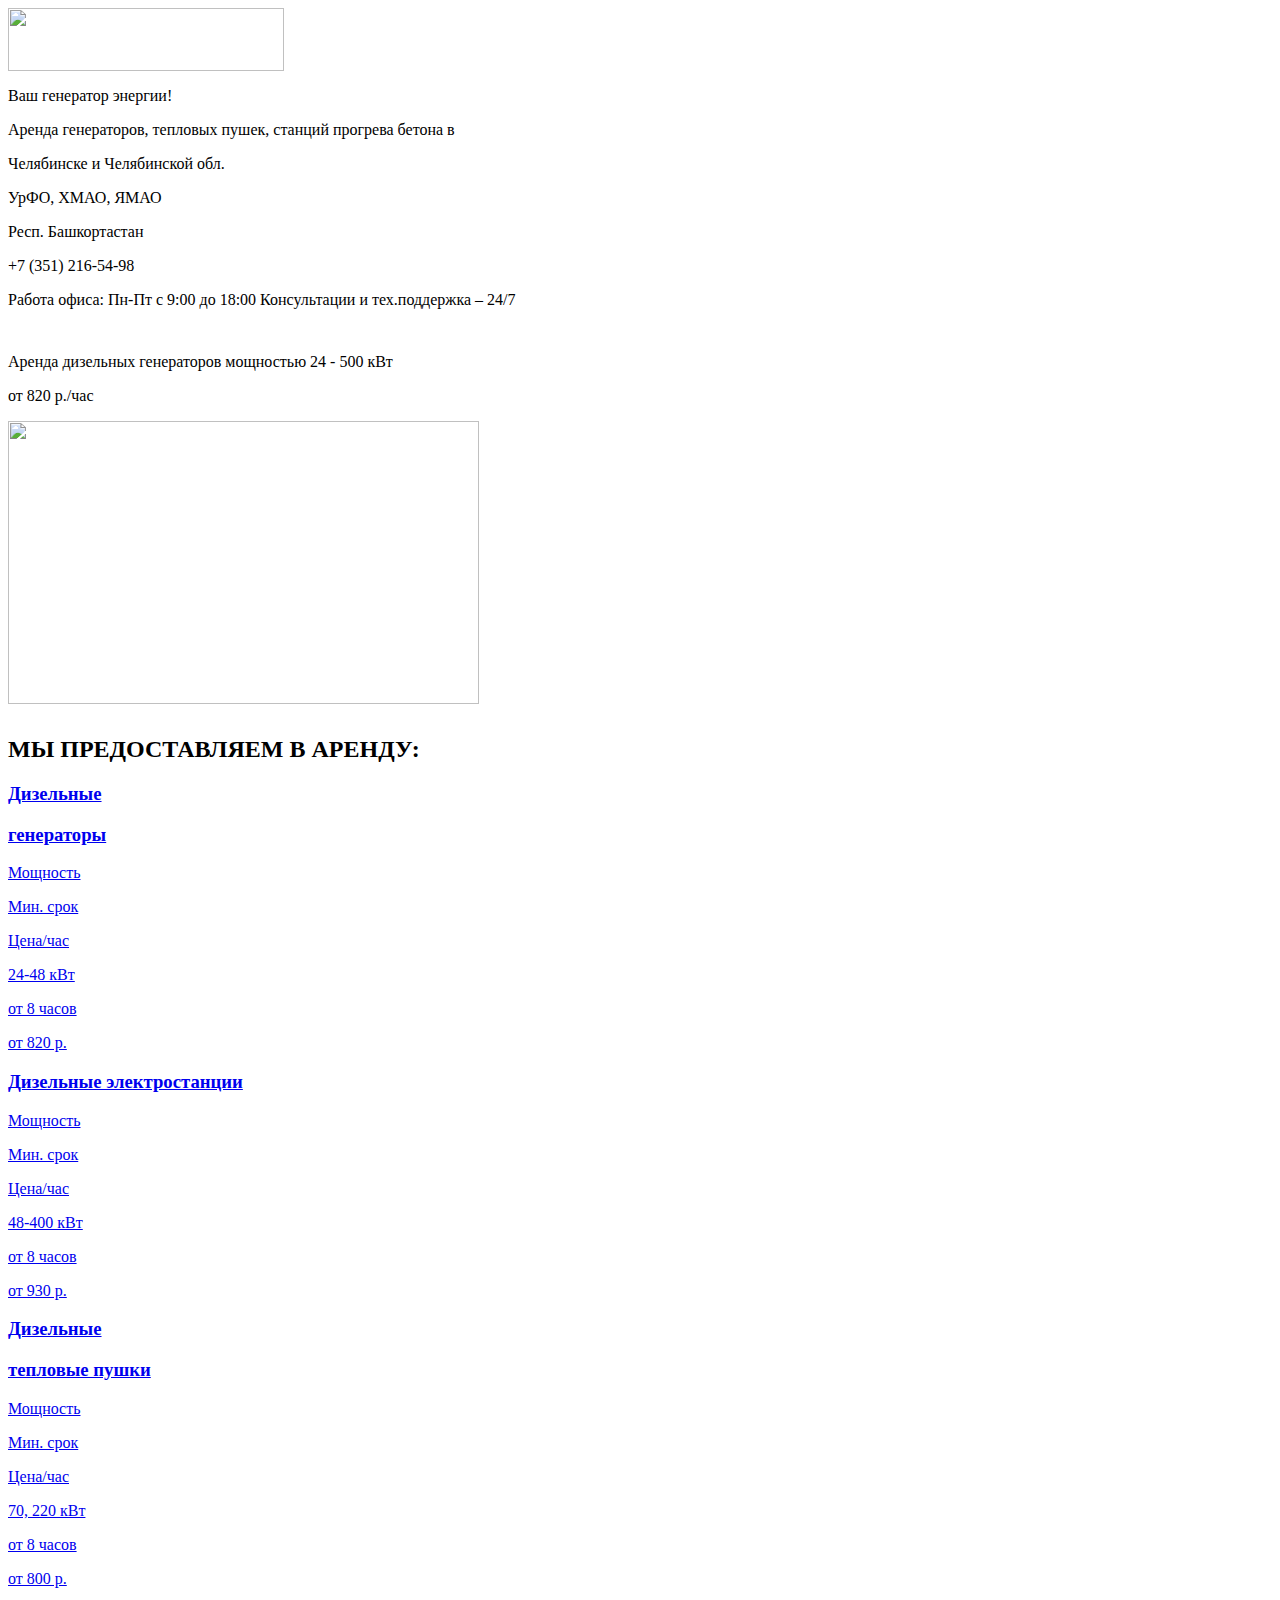
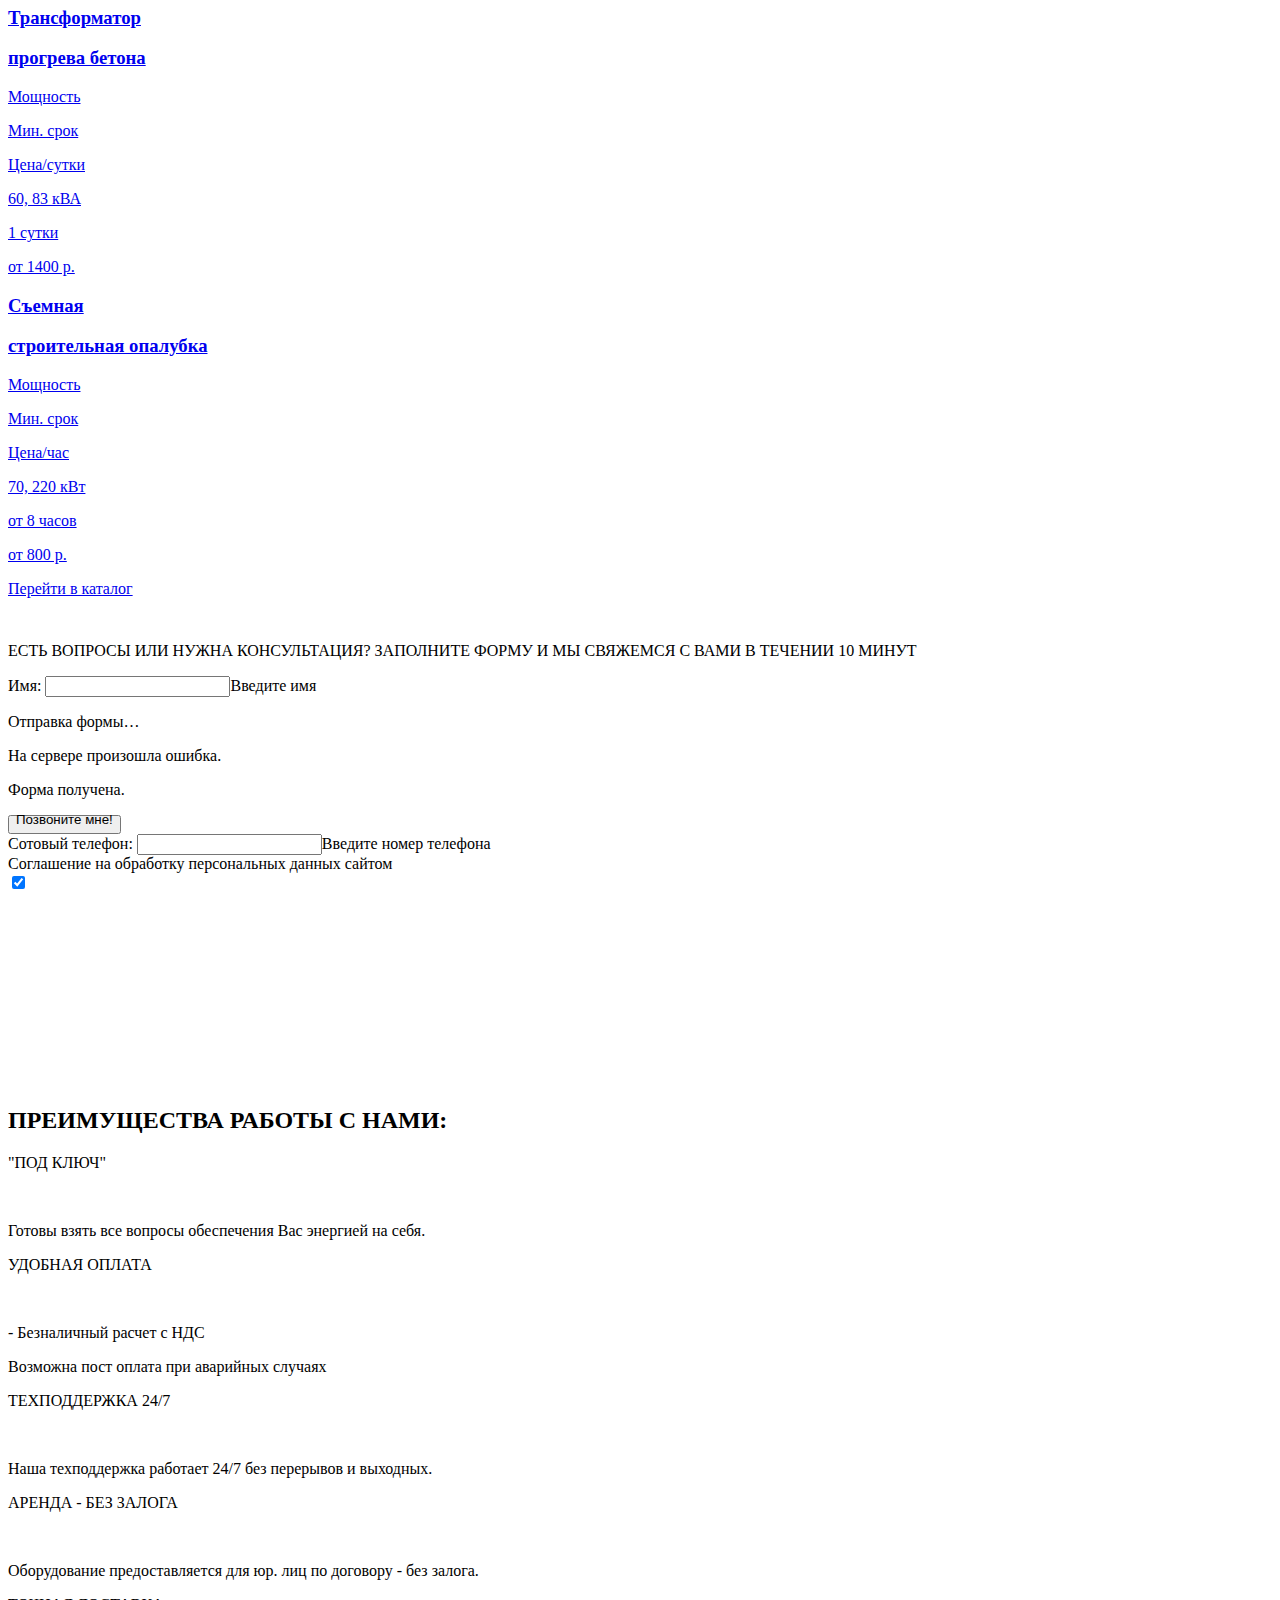
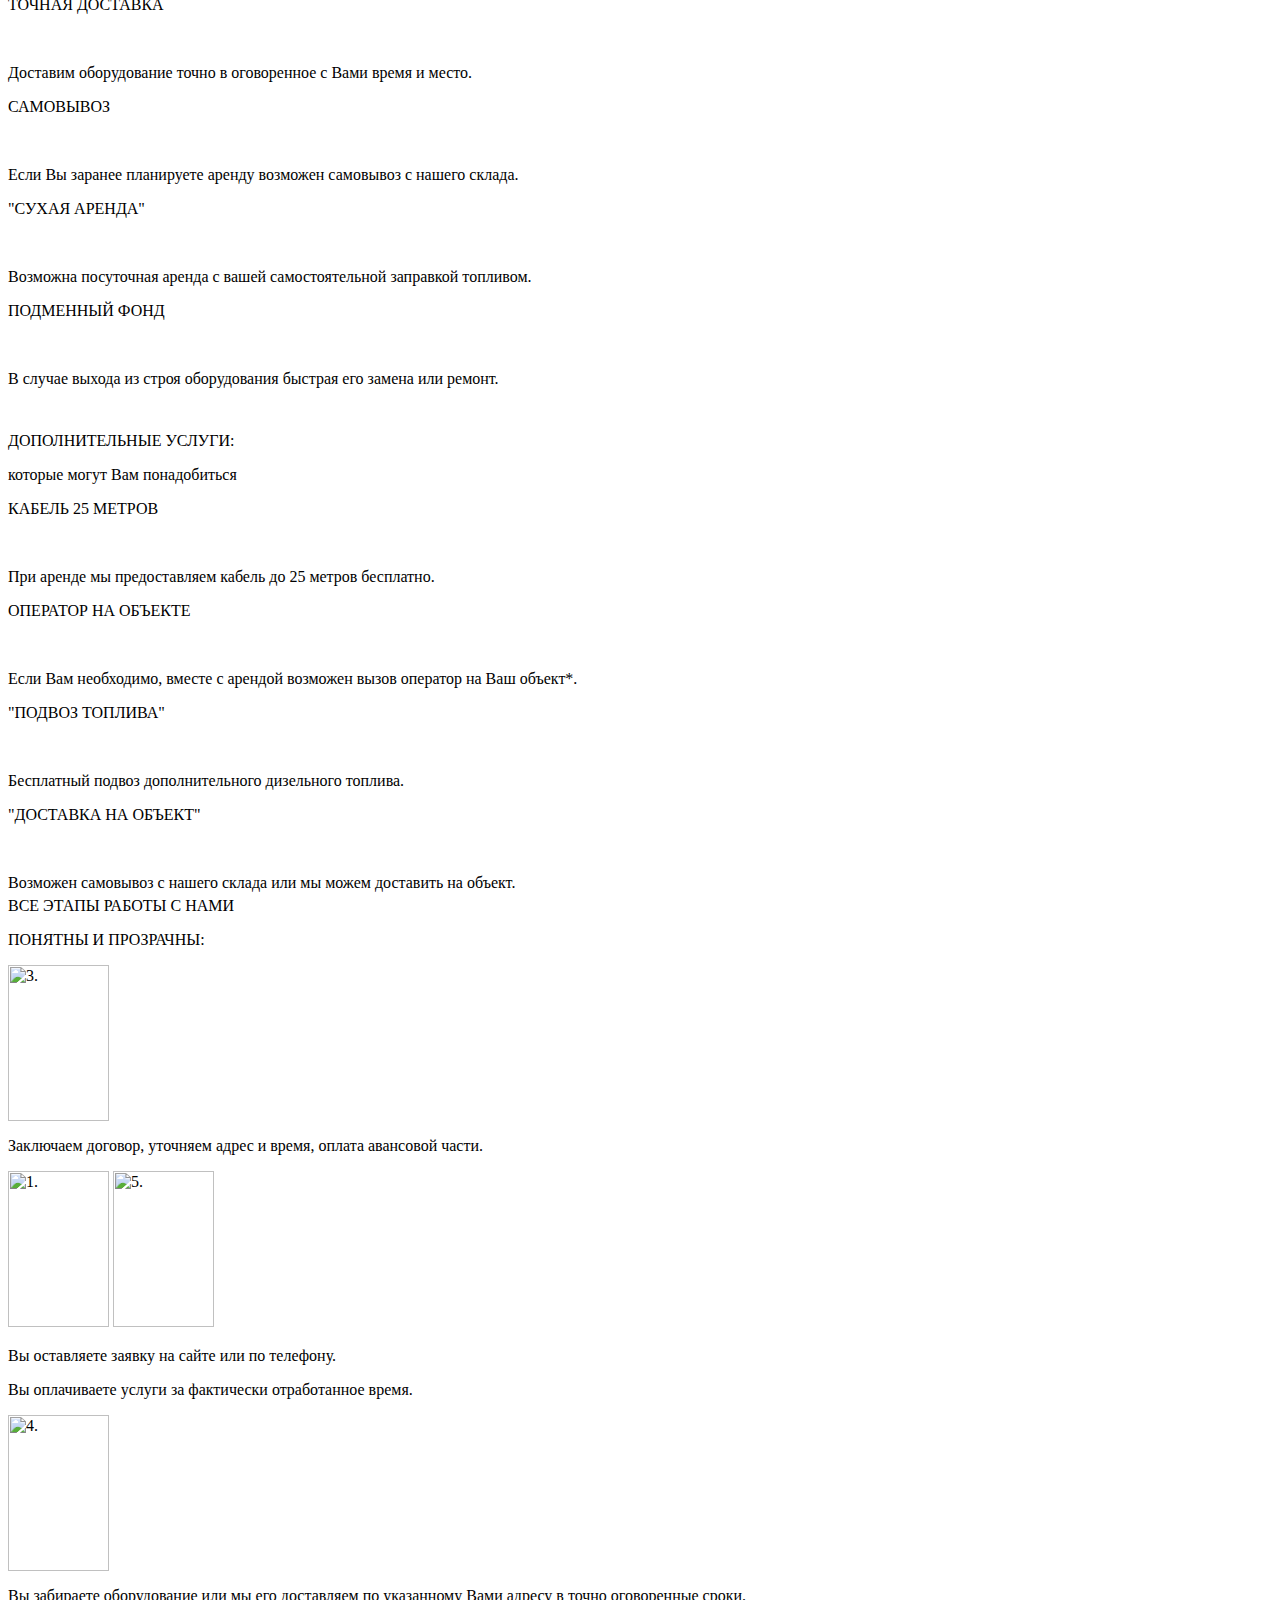
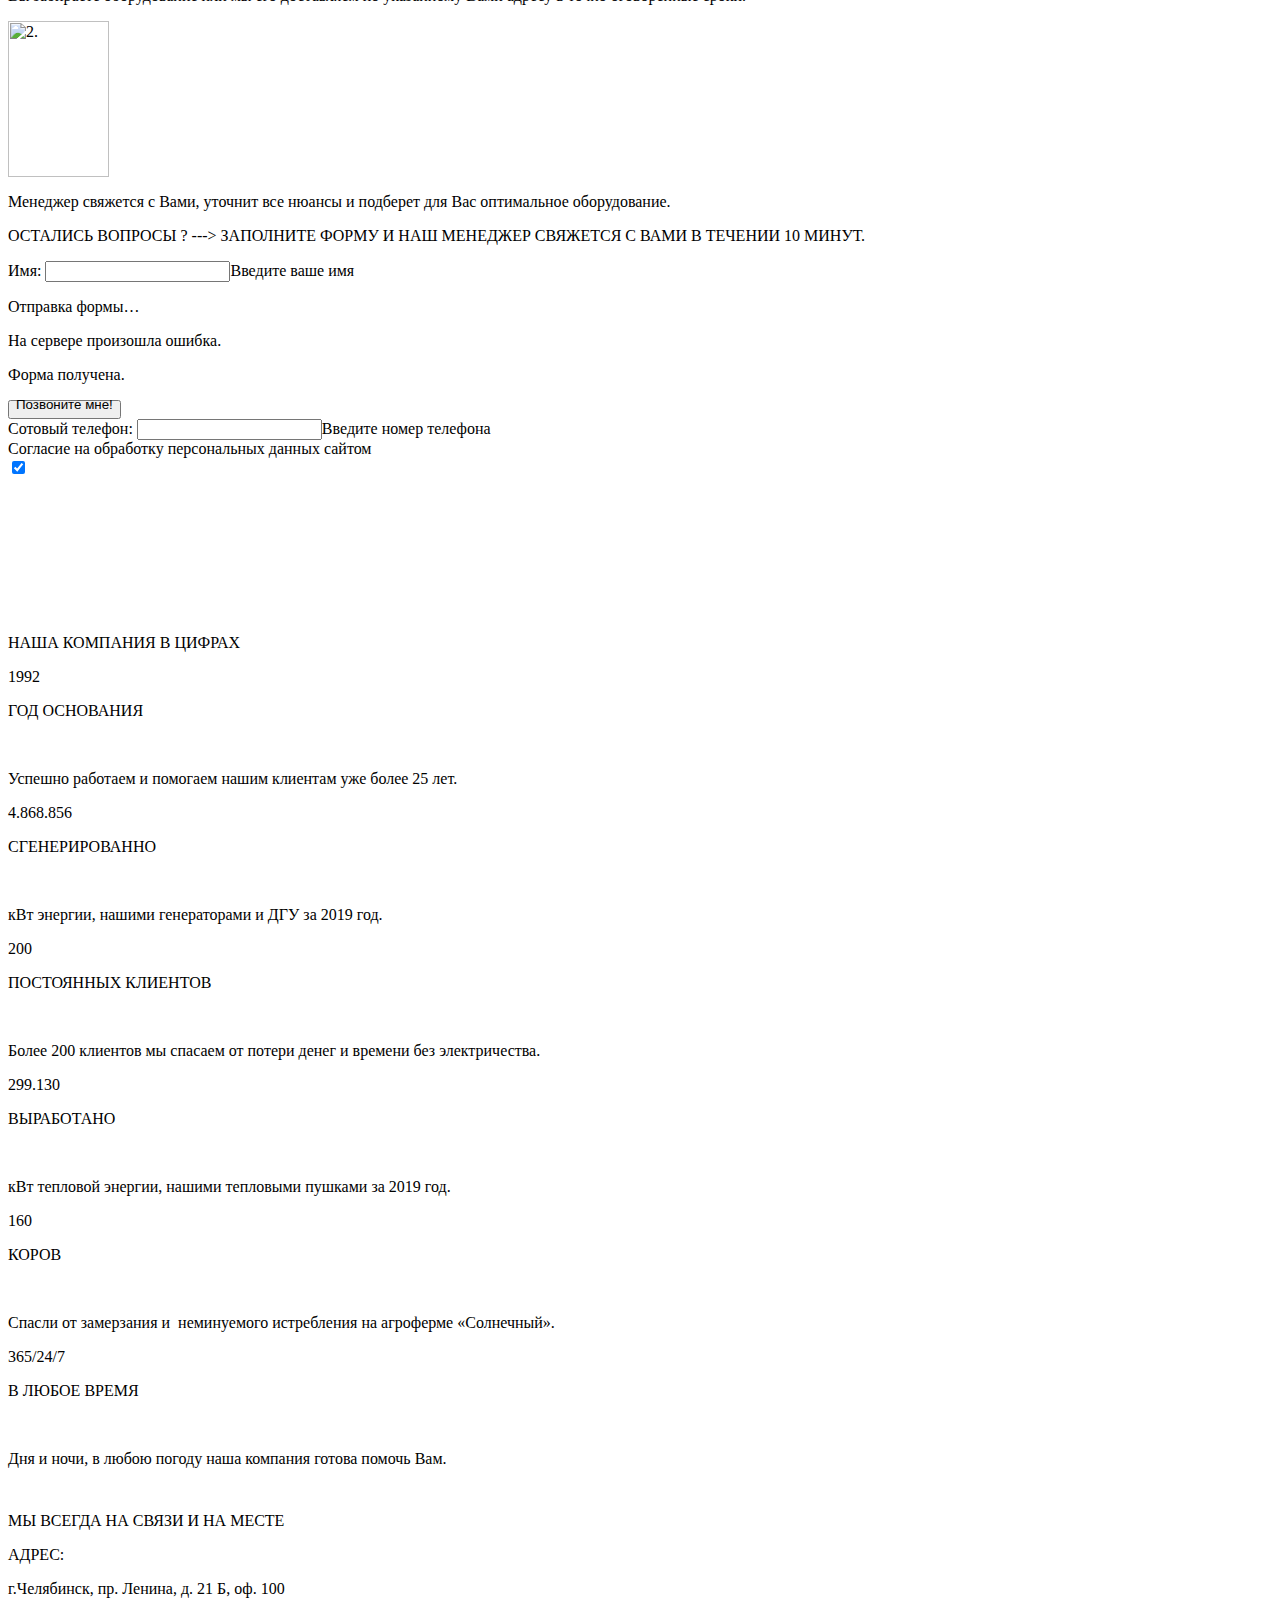
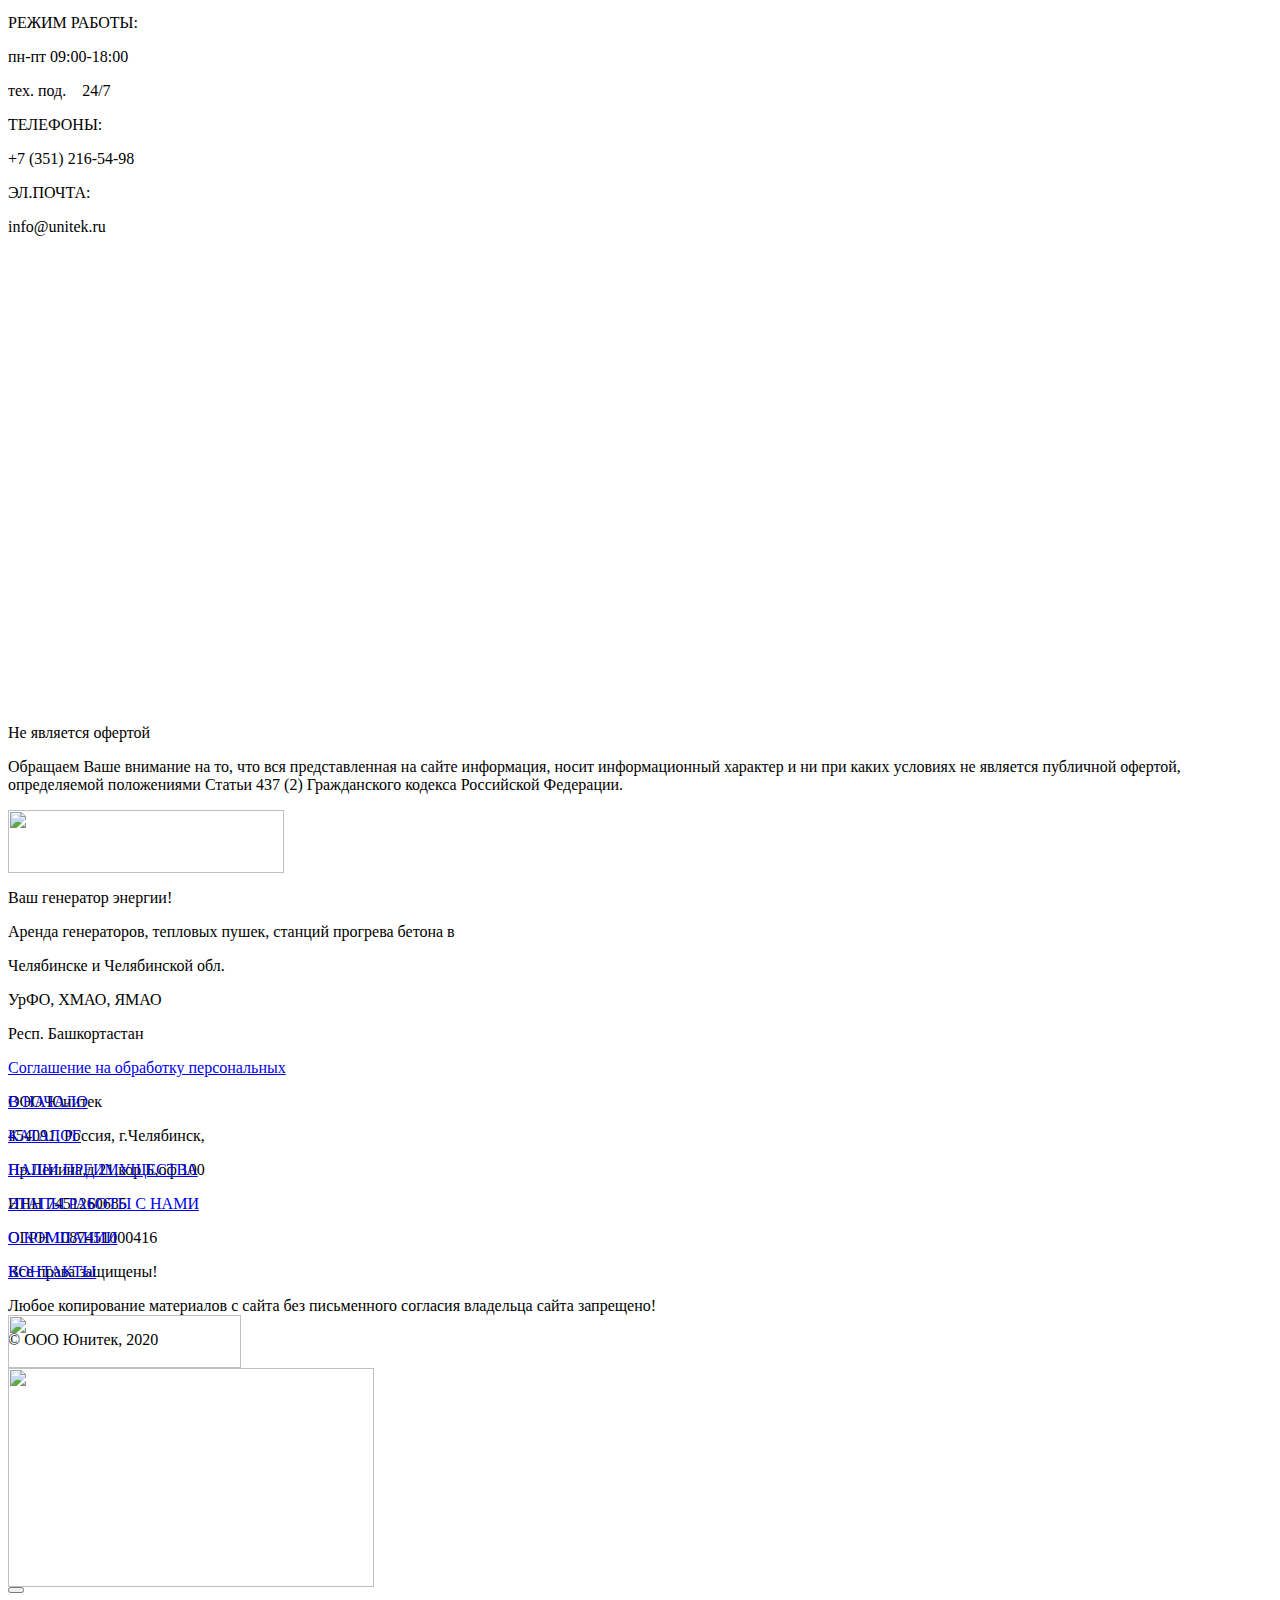
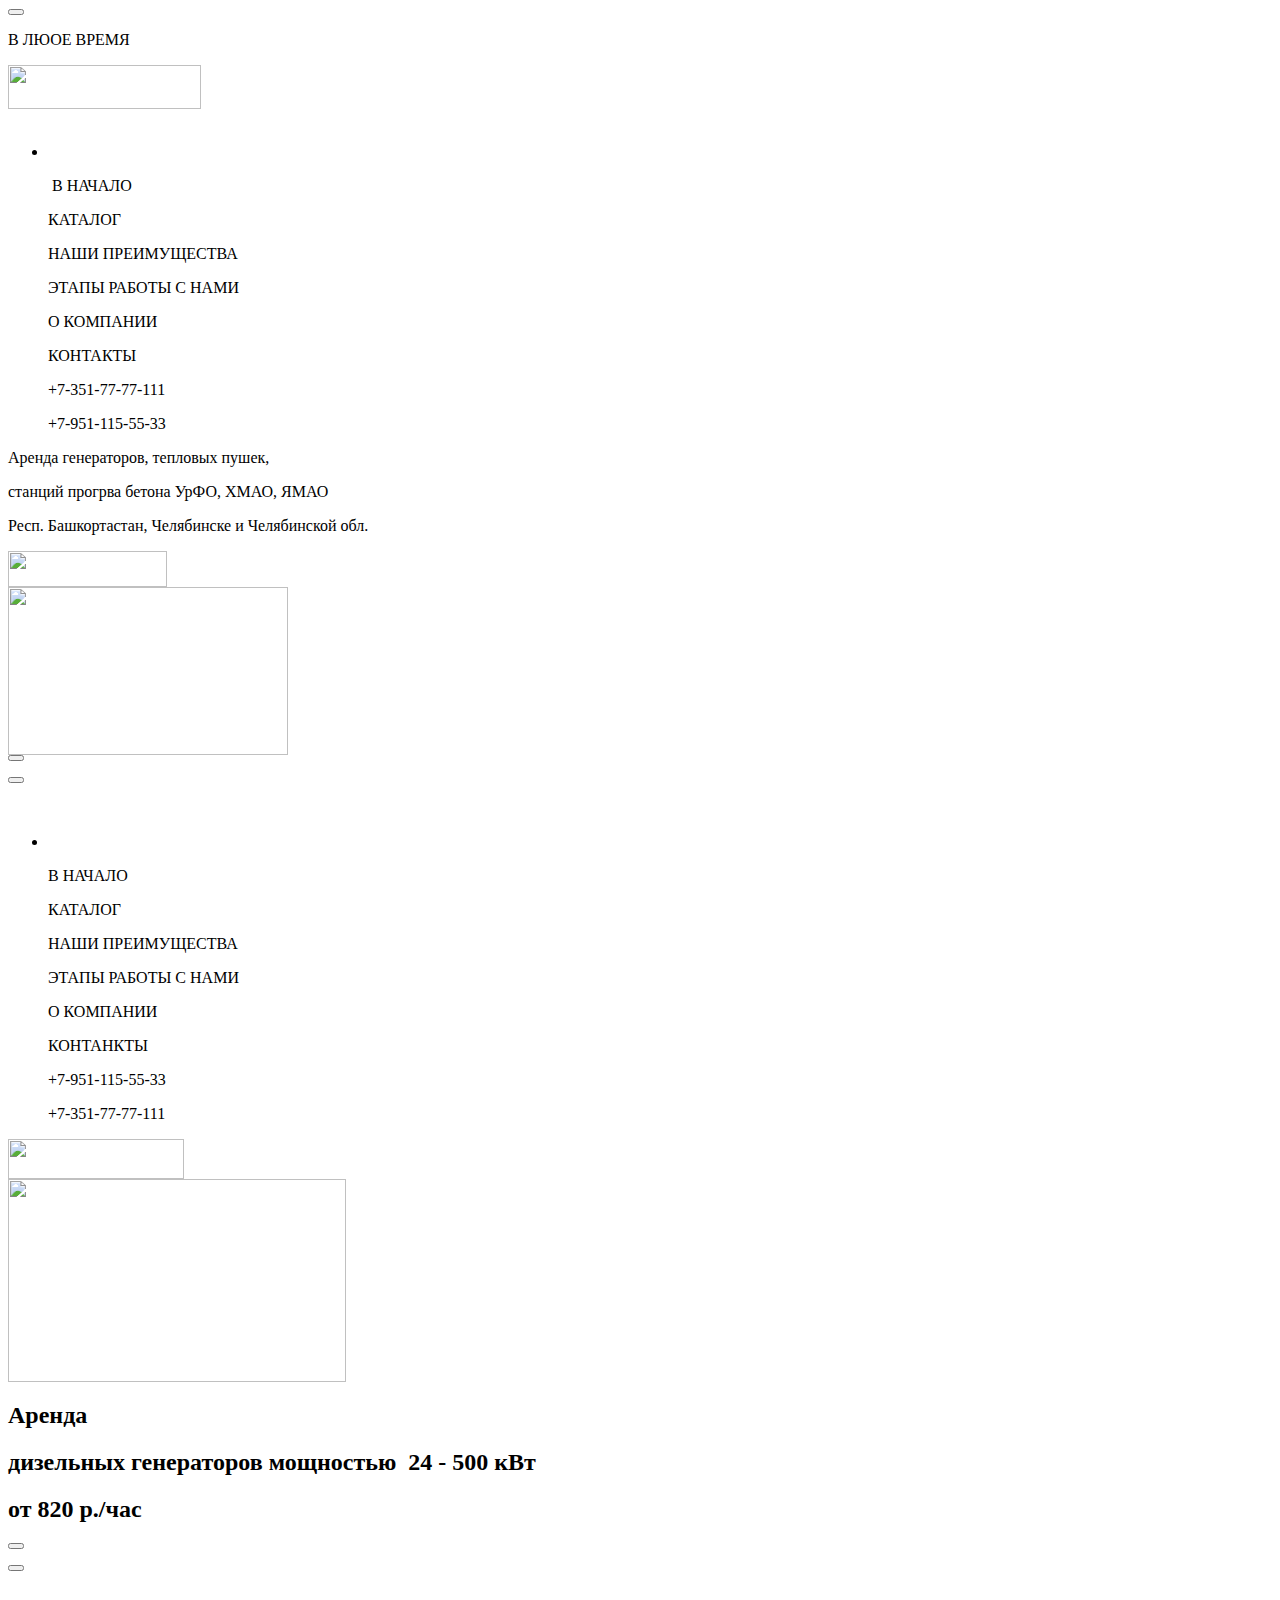
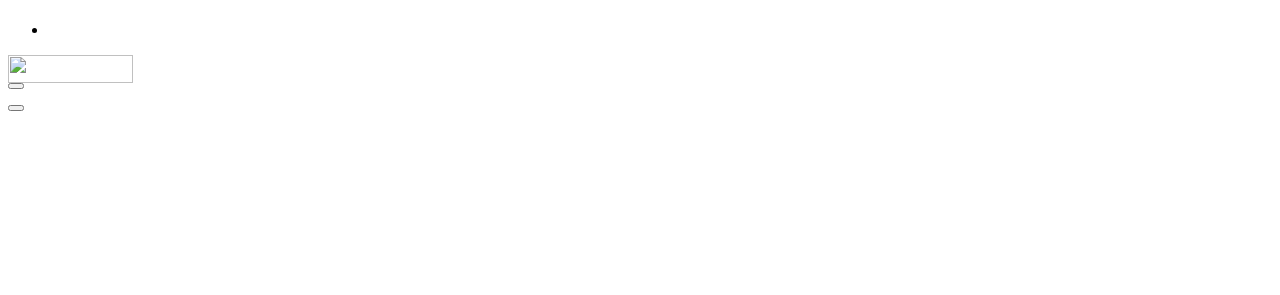
==== index.html @ db9cee9b "T2257" ====
<html class="js html css_verticalspacer wf-ptsans-i7-active wf-ptsans-n7-active wf-ptsansnarrow-n7-active wf-active"
      lang="ru-RU">
<head>

    <meta http-equiv="Content-type" content="text/html;charset=UTF-8">
    <meta name="description"
          content="Компания Юнитек предлагает в аренду дизельные электростанции последнего поколения ведущих производителей мощностью от 30 до 500 кВА. Генераторы рассчитаны на любой режим работы, включая безостановочную круглосуточную работу. Поставляются в специальных кожухах, позволяющих эксплуатацию в любых условиях и обеспечивающих отличные шумопоглащающие свойства. Учитывая собственный опыт, мы разработали комплекс оптимальных условий аренды, включая все необходимые работы по доставке, подключению, пуско-наладке, обслуживанию, заправке топливом и&nbsp; техническому сопровождению. Все Ваши возможные нестандартные задачи мы готовы обсудить индивидуально. Кроме того, наша компания оказывает услуги по предоставлению в аренду трансформаторов прогрева бетона, тепловых пушек, стеновой опалубки, опалубки перекрытий и другую специальную и строительную технику.">
    <meta name="keywords"
          content="Аренда бензинового генератора, Аренда генератора +в Челябинске, Аренда генератора, Аренда генератора 10 КВТ, Аренда генератора 200 КВТ, Аренда генератора 380 вольт, Аренда генератора 400 КВТ, Аренда генератора 5 КВТ, Аренда генератора 500 КВТ, Аренда генераторов КВТ, Аренда ДГУ, Аренда дизель генератора, Аренда дизель генератора 100 КВТ, Аренда дизельной электростанции, Аренда дизельных генераторов, Аренда ДЭС, Аренда окрасочного аппарата, Аренда опалубки +для монолитного строительства, Аренда опалубки +для фундамента, Аренда опалубки, Аренда опалубки перекрытий, Аренда опалубки Челябинск, Аренда съемной опалубки, Аренда тепловой пушки, Аренда электростанции, Взять +в аренду генератор, Взять опалубку +в аренду, Опалубка +для фундамента +в аренду +в Челябинске, Прогревочные трансформаторы, Прокат генератора, Прокат генератора Челябинск, Прокат тепловой пушки, Прокат электростанций, Съемная опалубка +для фундамента аренда, Щиты +для опалубки +в аренду">
    <meta name="generator" content="2018.1.0.386">
    <meta name="viewport" content="width=device-width, initial-scale=1.0">

    <script async="" src="//www.google-analytics.com/analytics.js"></script>
    <script type="text/javascript" async="" src="https://www.google-analytics.com/analytics.js"></script>
    <script async="" src="https://mc.yandex.ru/metrika/tag.js"></script>
    <script type="text/javascript">
        // Update the 'nojs'/'js' class on the html node
        document.documentElement.className = document.documentElement.className.replace( /\bnojs\b/g, 'js' );

        // Check that all required assets are uploaded and up-to-date
        if (typeof Muse == "undefined") window.Muse = {};
        window.Muse.assets = {
            "required": ["museutils.js", "museconfig.js", "jquery.musepolyfill.bgsize.js", "jquery.watch.js", "webpro.js", "jquery.musemenu.js", "musewpdisclosure.js", "jquery.museresponsive.js", "require.js", "index.css"],
            "outOfDate": []
        };
    </script>

    <title>Юнитек - Ваш генератор энергии!</title>
    <!-- CSS -->
    <link rel="stylesheet" type="text/css" href="css/site_global.css?crc=444006867">
    <link rel="stylesheet" type="text/css" href="css/master_______-a.css?crc=3803803435">
    <link rel="stylesheet" type="text/css" href="css/index.css?crc=3837359807" id="pagesheet">
    <!-- IE-only CSS -->
    <!--[if lt IE 9]>
    <link rel="stylesheet" type="text/css" href="css/iefonts_index.css?crc=3824530138"/>
    <link rel="stylesheet" type="text/css" href="css/nomq_preview_master_______-a.css?crc=82222682"/>
    <link rel="stylesheet" type="text/css" href="css/nomq_index.css?crc=4215563797" id="nomq_pagesheet"/>
    <![endif]-->
    <!-- Other scripts -->
    <script type="text/javascript">
        var __adobewebfontsappname__ = "muse";
    </script>
    <!-- JS includes -->
    <link rel="stylesheet"
          href="https://webfonts.creativecloud.com/c/148b37/1w;pt-sans,1,WkH:W:i7,WkL:W:n7;pt-sans-narrow,1,WkD:W:n7/l"
          media="all">
    <script src="https://webfonts.creativecloud.com/pt-sans:n7,i7:all;pt-sans-narrow:n7:all.js"
            type="text/javascript"></script>
    <!--[if lt IE 9]>
    <script src="scripts/html5shiv.js?crc=4241844378" type="text/javascript"></script>
    <![endif]-->
    <!--custom head HTML-->
    <script type="application/javascript"
            src="//cdn.callbackhunter.com/cbh.js?hunter_code=aa34700b236e933fd7429836d1435d69" charset="UTF-8"
            async="true"></script>

    <script src="//cdn.callibri.ru/callibri.js" type="text/javascript" charset="utf-8"></script>
    <!-- Global site tag (gtag.js) - Google Analytics -->
    <script async="" src="https://www.googletagmanager.com/gtag/js?id=UA-167636460-1"></script>
    <script>
        window.dataLayer = window.dataLayer || [];

        function gtag() {
            dataLayer.push( arguments );
        }

        gtag( 'js', new Date() );

        gtag( 'config', 'UA-167636460-1' );
    </script>
    <!--HTML Widget code-->

    <meta name="robots" content="index, follow">

    <link rel="dns-prefetch" href="//maps.googleapis.com/">
    <link rel="dns-prefetch" href="//maps.gstatic.com/">


    <script type="application/ld+json"> {
        "@context": "http://schema.org",
        "@type": "LocalBusiness",
        "name": "ООО "
        Юнитек
        "",
        "@id": "http://unitek.ru",
        "telephone": "8 (951) 115-55-33",
        "email": "info@unitek.ru",
        "image": "http://unitek.ru/ ",
        "priceRange": "от 820 ₽",
        "address": {
            "@type": "PostalAddress",
            "addressCountry": "Россия",
            "addressLocality": "Челябинск",
            "streetAddress": "пр. Ленина, д.21-б, офис 100"
        },
        "geo": {
            "@type": "GeoCoordinates",
            "latitude": "55.159833",
            "longitude": "61.427207"
        },
        "openingHoursSpecification": [
            {
                "@type": "OpeningHoursSpecification",
                "dayOfWeek": [
                    "Monday",
                    "Tuesday",
                    "Wednesday",
                    "Thursday",
                    "Friday"
                ],
                "opens": "08:00",
                "closes": "18:00"
            },
            {
                "@type": "OpeningHoursSpecification",
                "dayOfWeek": [
                    "Saturday",
                    "Sunday"
                ],
                "opens": "09:00",
                "closes": "18:00"
            }
        ]
    }</script>
    <meta name="copyright" content="ООО " Юнитек
    ""="">

    <style>.js body {
        visibility: visible !important
    }</style>


    <meta name="theme-color" content="#0000FF">
    <meta name="msapplication-navbutton-color" content="#0000FF">
    <meta name="apple-mobile-web-app-status-bar-style" content="black-translucent">
    <!--/*

  */
  -->
    <style></style>
    <style type="text/css">.wt-sky-dialog {
        text-rendering: optimizeLegibility;
        -webkit-font-smoothing: antialiased;
        -moz-osx-font-smoothing: grayscale;
        font-smoothing: antialiased;
        min-width: 168px;
        max-width: 234px;
        border-radius: 3px;
        background-color: #fff;
        box-shadow: 0 6px 12px 0 rgba(0, 0, 0, .3);
        position: absolute;
        top: 0;
        left: 0;
        font-family: Open Sans, sans-serif;
        padding: 10px 0;
        line-height: 1.2;
        z-index: 9999999999;
        -webkit-user-select: none;
        -moz-user-select: none;
        -ms-user-select: none;
        user-select: none;
        box-sizing: border-box;
        text-align: left
    }

    .wt-sky-dialog__transcr {
        font-size: 13px;
        margin: 0 12px 10px
    }

    .wt-sky-dialog__transcr-text {
        display: inline-block;
        color: #999;
        vertical-align: top
    }

    .wt-sky-dialog__transcr-text:after, .wt-sky-dialog__transcr-text:before {
        content: "/"
    }

    .wt-sky-dialog__transcr-pronounce {
        display: inline-block;
        margin-left: 5px;
        cursor: pointer;
        width: 19px;
        height: 16px;
        background-image: url([data-uri]);
        background-repeat: no-repeat;
        background-position: 50%;
        background-size: 19px 16px
    }

    .wt-sky-dialog__transcr-pronounce:hover {
        opacity: .8
    }

    .wt-sky-dialog__translations {
        margin-bottom: 15px
    }

    .wt-sky-dialog__translations-list {
        list-style: none;
        padding: 0;
        margin: 0 0 15px;
        color: #333
    }

    .wt-sky-dialog__translation-item {
        padding: 0 12px;
        margin: 0;
        display: block;
        max-width: 100%;
        box-sizing: border-box;
        font-family: Open Sans, sans-serif;
        font-size: 13px;
        line-height: 24px;
        white-space: nowrap;
        overflow: hidden;
        text-overflow: ellipsis;
        cursor: pointer
    }

    .wt-sky-dialog__translation-item--active {
        background-color: rgba(93, 156, 236, .15);
        padding-right: 35px;
        font-weight: 600;
        position: relative
    }

    .wt-sky-dialog__translation-item--added {
        background-color: #f5f5f5;
        padding-right: 35px;
        font-weight: 600;
        position: relative
    }

    .wt-sky-dialog__translation-add-to-dict {
        position: absolute;
        top: 5px;
        right: 12px;
        background-image: url([data-uri]);
        background-repeat: no-repeat;
        background-position: 50%;
        background-size: 23px 16px;
        width: 23px;
        height: 16px
    }

    .wt-sky-dialog__img {
        width: 144px;
        height: 108px;
        background-size: 144px;
        border-radius: 2px;
        margin: 12px 12px 0
    }

    .wt-sky-dialog__translation-item--added .wt-sky-dialog__translation-add-to-dict {
        background-image: url([data-uri]);
        background-size: 16px 16px;
        width: 16px;
        height: 16px
    }

    .wt-sky-dialog__translation-item--added .wt-sky-dialog__translation-add-to-dict:hover {
        background-image: url([data-uri]);
        background-size: 8px 8px;
        background-position: 50%
    }</style>
    <style type="text/css">.wt-sky-long-dialog {
        padding: 10px 12px 15px;
        max-width: 360px;
        max-height: 270px;
        border-radius: 3px;
        font-family: Open Sans, sans-serif;
        color: #333;
        background-color: #fff;
        box-shadow: 0 6px 12px 0 rgba(0, 0, 0, .3);
        position: absolute;
        top: 0;
        left: 0;
        z-index: 9999999999;
        -webkit-user-select: all;
        -moz-user-select: all;
        -ms-user-select: all;
        user-select: all;
        box-sizing: border-box;
        overflow-y: auto;
        font-size: 18px;
        text-align: left
    }

    .wt-sky-long-dialog--small-font {
        font-size: 13px
    }</style>
    <style type="text/css">.wt-sky-modal-open {
        overflow: hidden
    }

    .wt-sky-modal-wrap {
        z-index: 9999999999;
        position: fixed;
        left: 0;
        top: 0;
        width: 100%;
        height: 100%;
        overflow: auto;
        background-color: hsla(0, 0%, 100%, .8)
    }

    .wt-sky-modal {
        text-rendering: optimizeLegibility;
        -webkit-font-smoothing: antialiased;
        -moz-osx-font-smoothing: grayscale;
        font-smoothing: antialiased;
        width: 350px;
        position: fixed;
        left: 50%;
        top: 50%;
        -webkit-transform: translate(-50%, -50%);
        transform: translate(-50%, -50%);
        border-radius: 6px;
        background-color: #5d9cec;
        box-shadow: 0 0 20px 0 rgba(0, 0, 0, .2);
        box-sizing: border-box;
        padding: 10px 15px 15px;
        font-family: Open Sans, sans-serif;
        font-size: 16px;
        font-weight: 600;
        line-height: 1.38;
        color: #fff;
        text-shadow: 1px 1px 0 rgba(0, 0, 0, .1)
    }

    .wt-sky-modal__close {
        position: absolute;
        right: 10px;
        top: 10px;
        width: 10px;
        height: 10px;
        background-image: url([data-uri]);
        background-repeat: no-repeat;
        background-position: 0 0;
        background-size: 10px 10px;
        opacity: .6;
        cursor: pointer
    }

    .wt-sky-modal__head {
        font-size: 22px;
        font-weight: 600;
        line-height: 1.36;
        color: #fff;
        text-shadow: 1px 1px 0 rgba(0, 0, 0, .1);
        margin-bottom: 5px
    }

    .wt-sky-modal__register-call {
        background-image: url([data-uri]);
        background-repeat: no-repeat;
        background-position: 0 0;
        background-size: 236px 72px;
        width: 236px;
        height: 72px;
        margin-top: 28px;
        margin-bottom: 33px
    }

    .wt-sky-modal__register-buttons {
        margin-top: 18px;
        display: -webkit-box;
        display: -ms-flexbox;
        display: flex;
        -webkit-box-align: center;
        -ms-flex-align: center;
        align-items: center
    }

    .wt-sky-modal__button-login {
        display: inline-block;
        box-sizing: border-box;
        font-size: 16px;
        font-weight: 600;
        text-align: center;
        color: #333;
        width: 126px;
        height: 36px;
        border-radius: 66px;
        background-image: linear-gradient(180deg, #fff, #f5f5f5);
        box-shadow: inset 0 -1px 0 0 rgba(0, 0, 0, .07);
        cursor: pointer;
        margin-right: 18px;
        padding-top: 6px;
        text-shadow: none
    }

    .wt-sky-modal__button-register {
        display: inline-block;
        width: 65px;
        cursor: pointer;
        font-size: 15px;
        font-weight: 600;
        text-decoration: underline
    }</style>
    <style type="text/css">.wt-sky-dictionary-page {
        text-rendering: optimizeLegibility;
        -webkit-font-smoothing: antialiased;
        -moz-osx-font-smoothing: grayscale;
        font-smoothing: antialiased;
        margin: 0;
        padding: 0;
        font-family: Open Sans, sans-serif;
        font-size: 16px;
        color: #333;
        background-color: #fafafa
    }

    .wt-sky-dictionary-page h1, .wt-sky-dictionary-page h2 {
        font-weight: 300;
        margin: 0;
        padding: 0
    }

    .wt-sky-dictionary-page h1 {
        font-size: 36px
    }

    .wt-sky-dictionary-page h2 {
        font-size: 30px
    }

    .wt-sky-dictionary-page form {
        margin: 0
    }

    .wt-sky-dictionary-page .header {
        height: 45px;
        background-color: #4a89dc
    }

    .wt-sky-dictionary-page .logo {
        width: 228px;
        height: 45px;
        background-image: url([data-uri]);
        background-repeat: no-repeat;
        background-position: 0;
        background-size: 228px 29px;
        background-color: transparent
    }

    .wt-sky-dictionary-page .container {
        position: relative;
        max-width: 990px;
        margin: 0 auto;
        padding: 0 10px
    }

    .wt-sky-dictionary-page .page {
        font-weight: 300;
        padding-bottom: 48px
    }

    .wt-sky-dictionary-page .page__button {
        height: 26px;
        width: 30px;
        border-radius: 4px;
        background-image: linear-gradient(180deg, #fff, #f5f5f5);
        border: 1px solid #ddd;
        color: #333;
        font-size: 14px;
        display: inline-block;
        padding: 4px 10px;
        line-height: 1;
        box-sizing: border-box;
        cursor: pointer;
        margin: 0 5px;
        position: relative;
        top: 2px;
        -webkit-user-select: none;
        -moz-user-select: none;
        -ms-user-select: none;
        user-select: none
    }

    .wt-sky-dictionary-page .page__button:first-child {
        margin-left: 0
    }

    .wt-sky-dictionary-page .page__button:last-child {
        margin-right: 0
    }

    .wt-sky-dictionary-page .page__button:active {
        box-shadow: inset 0 0 3px 0 rgba(0, 0, 0, .3)
    }

    .wt-sky-dictionary-page .page__button--primary {
        background-image: linear-gradient(180deg, #5d9cec, #4a89dc);
        color: #fff;
        font-weight: 600
    }

    .wt-sky-dictionary-page .page__button--primary, .wt-sky-dictionary-page .page__button--secondary {
        background-size: 100%;
        background-repeat: no-repeat;
        background-position: 50%;
        width: auto;
        box-shadow: inset 0 -1px 0 0 rgba(0, 0, 0, .07)
    }

    .wt-sky-dictionary-page .page__button--secondary {
        background-image: linear-gradient(180deg, #fff, #f5f5f5)
    }

    @media print {
        .wt-sky-dictionary-page {
            -webkit-print-color-adjust: exact
        }

        .wt-sky-dictionary-page .header {
            display: none
        }

        .wt-sky-dictionary-page .container {
            max-width: 100%;
            margin: 0;
            padding: 0
        }
    }

    @media print {
        .wt-sky-dictionary-page .page__header {
            margin-top: 0;
            line-height: 1
        }

        .wt-sky-dictionary-page .page__header-button {
            display: none
        }

        .wt-sky-dictionary-page .page__title-link {
            padding-left: 0;
            background: #fff !important
        }

        .wt-sky-dictionary-page .word-list__word {
            width: 50%
        }

        .wt-sky-dictionary-page .word-list__word-text-list {
            display: none
        }

        .wt-sky-dictionary-page .word-list__word-text-inner {
            left: 0
        }
    }</style>
    <style type="text/css">.wt-sky-hint {
        text-rendering: optimizeLegibility;
        -webkit-font-smoothing: antialiased;
        -moz-osx-font-smoothing: grayscale;
        font-smoothing: antialiased;
        padding: 5px;
        position: absolute;
        z-index: 9999999990;
        cursor: default;
        -webkit-animation: .15s fadeIn;
        animation: .15s fadeIn
    }

    .wt-sky-hint__arrow {
        content: "";
        width: 0;
        height: 0;
        margin: auto;
        display: block;
        position: absolute;
        top: 0;
        left: 0;
        right: 0;
        bottom: 0;
        border: 5px solid transparent
    }

    .wt-sky-hint__content {
        border-radius: 3px;
        background-color: rgba(51, 51, 51, .85);
        padding: 1px 7px 2px;
        font-family: Open Sans, sans-serif;
        font-size: 13px;
        text-align: center;
        color: #fff
    }

    .wt-sky-hint--top .wt-sky-hint__arrow {
        top: auto;
        border-bottom: none;
        border-top-color: rgba(51, 51, 51, .85)
    }

    .wt-sky-hint--left .wt-sky-hint__arrow {
        left: auto;
        border-right: none;
        border-left-color: rgba(51, 51, 51, .85)
    }

    .wt-sky-hint--right .wt-sky-hint__arrow {
        right: auto;
        border-left: none;
        border-right-color: rgba(51, 51, 51, .85)
    }

    .wt-sky-hint--bottom .wt-sky-hint__arrow {
        bottom: auto;
        border-top: none;
        border-bottom-color: rgba(51, 51, 51, .85)
    }

    @-webkit-keyframes fadeIn {
        0% {
            opacity: 0
        }
        to {
            opacity: 1
        }
    }

    @keyframes fadeIn {
        0% {
            opacity: 0
        }
        to {
            opacity: 1
        }
    }</style>
    <style type="text/css">.wt-sky-dictionary-page .page__header {
        position: relative;
        margin-top: 40px;
        font-size: 30px;
        line-height: 1.33
    }

    .wt-sky-dictionary-page .page__header--loading {
        background-image: url([data-uri]);
        background-size: 20px 20px;
        background-color: transparent;
        background-repeat: no-repeat;
        background-position: 181px 11px
    }

    .wt-sky-dictionary-page .page__header-title {
        font-family: Fira Sans, sans-serif
    }

    .wt-sky-dictionary-page .page__header-button--add {
        background-image: url([data-uri]), linear-gradient(180deg, #5d9cec, #4a89dc);
        background-size: 16px auto, 100%;
        background-repeat: no-repeat;
        background-position: 3px -47px, 50%;
        width: auto;
        padding-left: 21px;
        color: #fff;
        top: -6px;
        font-weight: 600;
        box-shadow: inset 0 -1px 0 0 rgba(0, 0, 0, .07)
    }

    .wt-sky-dictionary-page .page__header-button--print {
        background-image: url([data-uri]), linear-gradient(180deg, #fff, #f5f5f5);
        background-size: 16px 14px, 100%;
        background-repeat: no-repeat;
        background-position: 50%;
        margin-left: 5px
    }

    .wt-sky-dictionary-page .page__header-button--download {
        background-image: url([data-uri]), linear-gradient(180deg, #fff, #f5f5f5);
        background-size: 12px 14px, 100%;
        background-repeat: no-repeat;
        background-position: 50%;
        margin-left: 5px
    }

    .wt-sky-dictionary-page .page__header-right {
        float: right;
        position: relative;
        font-size: 14px;
        line-height: 3;
        text-align: right
    }

    .wt-sky-dictionary-page .page__header-group {
        display: -webkit-box;
        display: -ms-flexbox;
        display: flex;
        -webkit-box-pack: center;
        -ms-flex-pack: center;
        justify-content: center;
        margin-top: 25px;
        -webkit-user-select: none;
        -moz-user-select: none;
        -ms-user-select: none;
        user-select: none;
        font-size: 14px
    }

    .wt-sky-dictionary-page .page__heder-group-item {
        background-image: linear-gradient(180deg, #fff, #f5f5f5);
        text-align: center;
        padding: 2px 5px 3px;
        border-top: 1px solid #ddd;
        border-bottom: 1px solid #ddd;
        border-right: 1px solid #ddd;
        cursor: pointer;
        width: 120px;
        box-sizing: border-box
    }

    .wt-sky-dictionary-page .page__heder-group-item:first-child {
        border-left: 1px solid #ddd;
        border-top-left-radius: 4px;
        border-bottom-left-radius: 4px
    }

    .wt-sky-dictionary-page .page__heder-group-item:last-child {
        border-top-right-radius: 4px;
        border-bottom-right-radius: 4px
    }

    .wt-sky-dictionary-page .page__heder-group-item--active {
        font-weight: 600;
        text-align: center;
        text-shadow: 1px 1px 0 rgba(0, 0, 0, .1);
        color: #fff;
        background-color: #999;
        background-image: none;
        cursor: default
    }

    .wt-sky-dictionary-page .page__heder-group-item--disabled {
        color: #999;
        background-color: #f5f5f5;
        background-image: none;
        cursor: not-allowed
    }

    .wt-sky-dictionary-page .page__header-option {
        cursor: pointer
    }

    .wt-sky-dictionary-page .page__header-option:before {
        content: "";
        display: inline-block;
        position: relative;
        top: 4px;
        margin-right: 7px;
        width: 18px;
        height: 18px;
        background-image: url([data-uri]);
        background-repeat: no-repeat;
        background-position: 50%;
        background-size: 18px
    }

    .wt-sky-dictionary-page .page__header-option--checked:before {
        background-image: url([data-uri])
    }

    .wt-sky-dictionary-page .page__header-button.page__header-button--add {
        margin-left: 25px
    }</style>
    <style type="text/css">.wt-sky-dictionary-page .tooltip-change-title {
        padding: 12px
    }

    .wt-sky-dictionary-page .tooltip-change-title__form {
        display: -webkit-box;
        display: -ms-flexbox;
        display: flex
    }

    .wt-sky-dictionary-page .tooltip-change-title__input-title {
        border-radius: 2px;
        background-color: #fff;
        border: 1px solid #ddd;
        font-family: Open Sans, sans-serif;
        font-size: 15px;
        padding: 3px 0 5px 9px;
        margin-right: 5px;
        width: 300px
    }

    .wt-sky-dictionary-page .tooltip-change-title__submit {
        width: 30px;
        height: 30px;
        border-radius: 4px;
        box-shadow: inset 0 -1px 0 0 rgba(0, 0, 0, .07);
        background-image: url([data-uri]), linear-gradient(180deg, #5d9cec, #4a89dc);
        background-size: 16px 15px, 100%;
        background-repeat: no-repeat;
        background-position: 50%, 50%;
        border: 0;
        cursor: pointer
    }</style>
    <style type="text/css">.wt-sky-dictionary-page .tooltip-modal {
        position: absolute;
        background-color: #fff;
        box-shadow: 0 6px 12px 0 rgba(0, 0, 0, .15);
        border: 1px solid hsla(0, 0%, 60%, .2);
        border-radius: 6px;
        z-index: 1
    }

    .wt-sky-dictionary-page .tooltip-modal:after, .wt-sky-dictionary-page .tooltip-modal:before {
        bottom: 100%;
        left: 20px;
        border: solid transparent;
        content: " ";
        height: 0;
        width: 0;
        position: absolute;
        pointer-events: none
    }

    .wt-sky-dictionary-page .tooltip-modal:after {
        border-bottom-color: #fff;
        border-width: 6px;
        margin-left: -6px
    }

    .wt-sky-dictionary-page .tooltip-modal:before {
        border-bottom-color: hsla(0, 0%, 60%, .2);
        border-width: 7px;
        margin-left: -7px
    }</style>
    <style type="text/css">.wt-sky-dictionary-page .word-sets {
        margin-top: 35px
    }

    .wt-sky-dictionary-page .word-sets--all, .wt-sky-dictionary-page .word-sets--url {
        margin-top: 0
    }

    .wt-sky-dictionary-page .word-sets--empty {
        padding: 15px;
        font-size: 20px;
        text-align: center;
        border-radius: 4px;
        background-color: #fff;
        box-shadow: 0 1px 2px 0 rgba(0, 0, 0, .1)
    }

    .wt-sky-dictionary-page .word-sets__group {
        margin-bottom: 45px
    }

    .wt-sky-dictionary-page .word-sets__group-title {
        margin-top: 0;
        font-family: Fira Sans, sans-serif;
        font-size: 22px;
        line-height: 32px
    }

    .wt-sky-dictionary-page .word-sets__group-total {
        color: #999;
        margin-bottom: 15px
    }</style>
    <style type="text/css">.wt-sky-dictionary-page .word-set {
        border-radius: 4px;
        background-color: #fff;
        box-shadow: 0 1px 2px 0 rgba(0, 0, 0, .1);
        padding-bottom: 15px;
        margin-bottom: 15px
    }

    .wt-sky-dictionary-page .word-set__header {
        padding: 15px 15px 0;
        height: 36px;
        box-sizing: border-box;
        margin-bottom: 15px
    }

    .wt-sky-dictionary-page .word-set__header-toolbar {
        background-color: #5d9cec;
        box-shadow: 0 1px 2px 0 rgba(0, 0, 0, .1);
        padding: 9px 20px;
        height: 36px;
        border-radius: 4px 4px 0 0;
        box-sizing: border-box;
        overflow: hidden;
        color: #fff;
        font-size: 14px;
        font-weight: 600;
        margin-bottom: 15px;
        -webkit-animation: showToolbar .1s linear forwards;
        animation: showToolbar .1s linear forwards
    }

    .wt-sky-dictionary-page .word-set__header-toolbar--sticky {
        position: -webkit-sticky;
        position: sticky;
        top: 0;
        z-index: 1
    }

    .wt-sky-dictionary-page .word-set__header-toolbar-button {
        margin-right: 20px;
        background-repeat: no-repeat;
        background-position: 0;
        background-size: 18px auto;
        display: inline-block;
        padding-left: 26px;
        cursor: pointer
    }

    .wt-sky-dictionary-page .word-set__header-toolbar-button--select {
        background-image: url([data-uri])
    }

    .wt-sky-dictionary-page .word-set__header-toolbar-button--unselect {
        background-image: url([data-uri])
    }

    .wt-sky-dictionary-page .word-set__header-toolbar-button--move {
        background-image: url([data-uri])
    }

    .wt-sky-dictionary-page .word-set__header-toolbar-button--delete {
        background-image: url([data-uri]);
        background-size: 14px auto;
        padding-left: 22px
    }

    .wt-sky-dictionary-page .word-set__title {
        color: #777;
        text-decoration: none;
        font-size: 13px;
        margin-bottom: 12px;
        margin-right: 15px;
        padding-left: 25px;
        display: inline-block;
        background-image: url([data-uri]);
        background-repeat: no-repeat;
        background-position: 0;
        background-size: 16px 16px;
        max-width: 860px;
        overflow-x: hidden;
        white-space: nowrap;
        text-overflow: ellipsis
    }

    .wt-sky-dictionary-page .word-set__title--link {
        color: #5d9cec
    }

    .wt-sky-dictionary-page .word-set__title--link:hover {
        text-decoration: underline
    }

    .wt-sky-dictionary-page .word-set__title-icon {
        width: 16px;
        height: 16px;
        cursor: pointer;
        background-repeat: no-repeat;
        background-position: 50%;
        opacity: .3;
        display: inline-block;
        visibility: hidden;
        margin-right: 12px;
        position: relative;
        top: -13px
    }

    .wt-sky-dictionary-page .word-set__title-icon:hover {
        opacity: .4
    }

    .wt-sky-dictionary-page .word-set__title-icon--edit {
        background-image: url([data-uri]);
        background-size: 16px 16px
    }

    .wt-sky-dictionary-page .word-set__title-icon--delete {
        background-image: url([data-uri]);
        background-size: 14px 16px;
        width: 14px
    }

    .wt-sky-dictionary-page .word-set__title-icon--active {
        opacity: 1;
        visibility: visible
    }

    .wt-sky-dictionary-page .word-set__title-icon--active:hover {
        opacity: 1
    }

    .wt-sky-dictionary-page .word-set--active .word-set__title-icon, .wt-sky-dictionary-page .word-set:hover .word-set__title-icon {
        visibility: visible
    }

    .wt-sky-dictionary-page .word-set__title-icon--edit.word-set__title-icon--active {
        background-image: url([data-uri])
    }

    .wt-sky-dictionary-page .word-set__title-icon--delete.word-set__title-icon--active {
        background-image: url([data-uri])
    }

    @-webkit-keyframes showToolbar {
        0% {
            opacity: 0
        }
        to {
            opacity: 1
        }
    }

    @keyframes showToolbar {
        0% {
            opacity: 0
        }
        to {
            opacity: 1
        }
    }</style>
    <style type="text/css">.wt-sky-dictionary-page .word-list {
        display: -webkit-box;
        display: -ms-flexbox;
        display: flex;
        -ms-flex-wrap: wrap;
        flex-wrap: wrap;
        clear: both;
        margin-bottom: 10px;
        padding-left: 15px;
        padding-right: 15px
    }

    .wt-sky-dictionary-page .word-list-empty {
        text-align: center;
        font-size: 15px;
        color: #999;
        width: 100%;
        margin-bottom: 15px
    }

    .wt-sky-dictionary-page .word-list__word {
        position: relative;
        width: 33.33%;
        min-width: 300px;
        padding: 0;
        border-radius: 3px
    }

    .wt-sky-dictionary-page .word-list__word-text-list {
        position: absolute;
        content: "";
        width: 6px;
        height: 6px;
        display: block;
        left: 12px;
        top: 13px;
        background-color: #ccc;
        border-radius: 3px
    }

    .wt-sky-dictionary-page .word-list__word-text-list--selected {
        background-color: transparent;
        background-image: url([data-uri]);
        background-position: 50%;
        background-size: 17px;
        background-repeat: no-repeat;
        width: 19px;
        height: 19px;
        left: 5px;
        top: 7px;
        opacity: 1
    }

    .wt-sky-dictionary-page .word-list__word-text-list--selected:hover {
        opacity: 1
    }

    .wt-sky-dictionary-page .word-list__word:hover {
        background-color: #eff6ff
    }

    .wt-sky-dictionary-page .word-list__word:hover .word-list__word-text-list {
        position: absolute;
        content: "";
        cursor: pointer;
        display: block;
        width: 19px;
        height: 19px;
        left: 5px;
        top: 7px;
        border-radius: 0;
        background-color: transparent;
        background-image: url([data-uri]);
        background-position: 50%;
        background-size: 17px;
        background-repeat: no-repeat;
        opacity: .3
    }

    .wt-sky-dictionary-page .word-list__word:hover .word-list__word-text-list:hover {
        opacity: .4
    }

    .wt-sky-dictionary-page .word-list__word-text {
        position: relative;
        height: 38px;
        width: 50%;
        display: inline-block;
        box-sizing: border-box;
        padding-left: 12px;
        line-height: 21px;
        vertical-align: top
    }

    .wt-sky-dictionary-page .word-list__word-text-line {
        position: absolute;
        right: 6px;
        top: 16px;
        left: 24px;
        background-color: #ededed;
        height: 1px
    }

    .wt-sky-dictionary-page .word-list__word-text-inner {
        position: absolute;
        left: 24px;
        top: 4px;
        background-color: #fff;
        padding: 0 5px
    }

    .wt-sky-dictionary-page .word-list__word:hover .word-list__word-text-inner {
        background-color: #eff6ff
    }

    .wt-sky-dictionary-page .word-list__word-text-sound {
        display: none;
        margin-left: 6px;
        cursor: pointer;
        width: 19px;
        height: 16px;
        vertical-align: middle;
        background-image: url([data-uri]);
        background-size: 19px 16px;
        background-repeat: no-repeat;
        background-position: 0;
        background-color: #eff6ff;
        position: absolute;
        top: 3px;
        right: -17px
    }

    .wt-sky-dictionary-page .word-list__word-text-sound:hover {
        background-image: url([data-uri])
    }

    .wt-sky-dictionary-page .word-list__word:hover .word-list__word-text-sound {
        display: inline-block
    }

    .wt-sky-dictionary-page .word-list__word-translation {
        position: relative;
        top: 4px;
        width: 50%;
        line-height: 21px;
        display: inline-block;
        color: #999;
        overflow: hidden;
        text-overflow: ellipsis;
        vertical-align: middle;
        box-sizing: border-box;
        padding-bottom: 8px
    }

    .wt-sky-dictionary-page .word-list__word .word-list__word-text-list.word-list__word-text-list--selected {
        background-color: transparent;
        background-image: url([data-uri]);
        background-position: 50%;
        background-size: 17px;
        background-repeat: no-repeat;
        width: 19px;
        height: 19px;
        left: 5px;
        top: 7px;
        opacity: 1
    }

    .wt-sky-dictionary-page .word-list__word .word-list__word-text-list.word-list__word-text-list--selected:hover {
        opacity: 1
    }</style>
    <style type="text/css">.wt-sky-dictionary-page .tooltip-delete {
        padding: 12px
    }</style>
    <style type="text/css">.wt-sky-dictionary-page .tooltip-move-words {
        max-width: 450px;
        max-height: 300px;
        overflow-y: auto;
        margin: 0;
        padding: 5px 0;
        list-style: none
    }

    .wt-sky-dictionary-page .tooltip-move-words::-webkit-scrollbar {
        width: 4px
    }

    .wt-sky-dictionary-page .tooltip-move-words::-webkit-scrollbar-track {
        border-radius: 6px;
        background: #f5f5f5
    }

    .wt-sky-dictionary-page .tooltip-move-words::-webkit-scrollbar-thumb {
        border-radius: 6px;
        background-color: #999
    }

    .wt-sky-dictionary-page .tooltip-move-words__item {
        height: 24px;
        font-size: 15px;
        line-height: 1.4;
        cursor: pointer;
        white-space: nowrap;
        overflow: hidden;
        text-overflow: ellipsis;
        padding-left: 12px;
        padding-right: 12px
    }

    .wt-sky-dictionary-page .tooltip-move-words__item:hover {
        background-color: #5d9cec;
        color: #fff
    }

    .wt-sky-dictionary-page .tooltip-move-words__delimiter {
        height: 1px;
        background-color: #e5e5e5;
        margin: 5px 0
    }</style>
    <style type="text/css">.wt-sky-rl-toolbar-popover {
        text-rendering: optimizeLegibility;
        -webkit-font-smoothing: antialiased;
        -moz-osx-font-smoothing: grayscale;
        font-smoothing: antialiased;
        position: fixed;
        box-sizing: border-box;
        right: 55px;
        top: 78px;
        width: 300px;
        min-height: 90px;
        padding: 10px 12px 14px;
        font-family: Open Sans, sans-serif;
        font-size: 16px;
        line-height: 1.4;
        color: #fff;
        border-radius: 6px;
        background-color: rgba(73, 137, 220, .95);
        box-shadow: 0 0 20px 0 rgba(0, 0, 0, .2);
        border: 1px solid transparent;
        z-index: 9999999991;
        -webkit-user-select: none;
        -moz-user-select: none;
        -ms-user-select: none;
        user-select: none;
        text-align: left;
        transition: top .15s linear
    }

    .wt-sky-rl-toolbar-popover:after {
        right: -15px;
        top: 20px;
        content: " ";
        height: 0;
        width: 0;
        position: absolute;
        pointer-events: none;
        border: solid transparent;
        border-left-color: rgba(73, 137, 220, .95);
        border-width: 7px;
        margin-top: -7px
    }

    .wt-sky-rl-toolbar-popover__close {
        width: 10px;
        height: 10px;
        background-image: url([data-uri]);
        background-repeat: no-repeat;
        background-position: 0 0;
        background-size: 10px 10px;
        display: inline-block;
        position: absolute;
        top: 9px;
        right: 9px;
        cursor: pointer;
        z-index: 1;
        opacity: .8
    }

    .wt-sky-rl-toolbar-popover__close:hover {
        opacity: 1
    }

    .wt-sky-rl-toolbar-popover__header {
        font-weight: 600;
        height: 22px;
        margin-bottom: 10px
    }</style>
    <style type="text/css">.wt-sky-rl-tags-input {
        font-family: Open Sans, sans-serif;
        border-radius: 2px;
        background-color: #fff;
        box-shadow: inset 0 1px 0 0 rgba(0, 0, 0, .07);
        cursor: text
    }

    .wt-sky-rl-tags-input:before {
        width: 16px;
        height: 16px;
        background-image: url([data-uri]);
        background-repeat: no-repeat;
        background-position: 50%;
        background-size: 16px 16px;
        display: inline-block;
        position: relative;
        top: 5px;
        margin-right: 3px;
        margin-left: 7px;
        content: ""
    }

    .wt-sky-rl-tags-input__tags {
        display: inline
    }

    .wt-sky-rl-tags-input__tag {
        border-radius: 2px;
        background-color: #e3f0ff;
        border: 1px solid #c2ddff;
        height: 22px;
        font-size: 15px;
        line-height: 15px;
        color: #333;
        margin-left: 4px;
        margin-bottom: 4px;
        padding: 1px 18px 2px 6px;
        display: inline-block;
        -webkit-user-select: none;
        -moz-user-select: none;
        -ms-user-select: none;
        user-select: none;
        transition: all .1s ease;
        box-sizing: border-box;
        position: relative
    }

    .wt-sky-rl-tags-input__tag-delete {
        width: 6px;
        height: 6px;
        opacity: .8;
        background-image: url([data-uri]);
        background-repeat: no-repeat;
        background-position: 50%;
        display: inline-block;
        position: absolute;
        right: 6px;
        top: 7px;
        cursor: pointer
    }

    .wt-sky-rl-tags-input__tag-delete:hover {
        opacity: 1
    }

    .wt-sky-rl-tags-input__input {
        display: inline-block;
        margin-left: 4px;
        margin-bottom: 4px
    }

    .wt-sky-rl-tags-input input {
        -webkit-appearance: none !important;
        -moz-appearance: none !important;
        appearance: none !important;
        display: inline-block !important;
        padding: 3px;
        margin: 0 !important;
        background: none !important;
        border: none !important;
        box-shadow: none !important;
        font: inherit !important;
        font-size: 15px !important;
        outline: none !important;
        box-sizing: content-box !important;
        max-width: 230px;
        color: #333
    }

    .wt-sky-rl-tags-suggestions {
        text-rendering: optimizeLegibility;
        -webkit-font-smoothing: antialiased;
        -moz-osx-font-smoothing: grayscale;
        font-smoothing: antialiased;
        border-radius: 2px;
        background-color: #fff;
        box-shadow: 0 2px 4px 0 rgba(0, 0, 0, .1), 0 0 0 1px rgba(0, 0, 0, .1);
        font-family: Open Sans, sans-serif;
        font-size: 15px;
        line-height: 1.33;
        color: #333;
        margin: 0;
        padding: 5px 0;
        position: absolute;
        width: 273px;
        z-index: 1
    }

    .wt-sky-rl-tags-suggestions--wide {
        width: 400px
    }

    .wt-sky-rl-tags-suggestions__item {
        list-style: none;
        padding: 2px 10px 2px 30px;
        cursor: pointer
    }

    .wt-sky-rl-tags-suggestions__item--active, .wt-sky-rl-tags-suggestions__item:hover {
        background-color: #5d9cec;
        color: #fff
    }</style>
    <style type="text/css">.wt-sky-reader-global {
        overflow: hidden;
        font-size: 10px;
        margin: 0
    }

    .wt-sky-reader-global.wt-sky-font-size__6 {
        font-size: 6px
    }

    .wt-sky-reader-global.wt-sky-font-size__7 {
        font-size: 7px
    }

    .wt-sky-reader-global.wt-sky-font-size__8 {
        font-size: 8px
    }

    .wt-sky-reader-global.wt-sky-font-size__9 {
        font-size: 9px
    }

    .wt-sky-reader-global.wt-sky-font-size__10 {
        font-size: 10px
    }

    .wt-sky-reader-global.wt-sky-font-size__11 {
        font-size: 11px
    }

    .wt-sky-reader-global.wt-sky-font-size__12 {
        font-size: 12px
    }

    .wt-sky-reader-global.wt-sky-font-size__13 {
        font-size: 13px
    }

    .wt-sky-reader-global.wt-sky-font-size__14 {
        font-size: 14px
    }

    .wt-sky-reader-global.wt-sky-font-size__15 {
        font-size: 15px
    }

    .wt-sky-reader-global.wt-sky-font-size__16 {
        font-size: 16px
    }

    .wt-sky-reader-global.wt-sky-font-size__17 {
        font-size: 17px
    }

    .wt-sky-reader-global.wt-sky-font-size__18 {
        font-size: 18px
    }

    .wt-sky-reader-wrap {
        z-index: 9999999999;
        position: fixed;
        left: 0;
        top: 0;
        width: 100%;
        height: 100%;
        overflow: auto
    }

    .wt-sky-reader {
        text-rendering: optimizeLegibility;
        -webkit-font-smoothing: antialiased;
        -moz-osx-font-smoothing: grayscale;
        font-smoothing: antialiased;
        font-family: Open Sans, sans-serif;
        transition: background-color .15s linear;
        overflow: hidden;
        min-height: 100%
    }

    .wt-sky-reader__main {
        display: -webkit-box;
        display: -ms-flexbox;
        display: flex;
        -webkit-box-pack: center;
        -ms-flex-pack: center;
        justify-content: center;
        padding-left: 42px;
        padding-right: 42px
    }

    .wt-sky-reader__article {
        position: relative;
        max-width: 90vw;
        width: 60vw;
        padding: 45px 60px;
        box-sizing: border-box
    }

    .wt-sky-reader__side {
        -webkit-box-flex: 0;
        -ms-flex: 0 0 340px;
        flex: 0 0 340px;
        position: relative;
        width: 340px;
        padding: 60px 20px;
        box-sizing: border-box
    }

    .wt-sky-reader__tools {
        position: fixed;
        width: 300px;
        overflow-y: auto;
        height: 85%
    }

    .wt-sky-reader__tools .vimbox-words__item-text-line {
        opacity: .3
    }

    .wt-sky-reader__tools::-webkit-scrollbar {
        width: 6px
    }

    .wt-sky-reader__tools::-webkit-scrollbar-thumb, .wt-sky-reader__tools::-webkit-scrollbar-track {
        border-radius: 6px
    }</style>
    <style type="text/css">.wt-sky-reader--light {
        background-color: #fff;
        color: #333
    }

    .wt-sky-reader--light .wt-sky-reader__side {
        box-shadow: inset 1px 0 0 0 hsla(0, 0%, 60%, .15)
    }

    .wt-sky-reader--sepia {
        background-color: #fff8e8;
        color: #5b4636
    }

    .wt-sky-reader--sepia .wt-sky-reader__side {
        box-shadow: inset 1px 0 0 0 hsla(25, 17%, 61%, .15)
    }

    .wt-sky-reader--dark {
        background-color: #222;
        color: #ddd
    }

    .wt-sky-reader--dark .wt-sky-reader__side {
        box-shadow: inset 1px 0 0 0 hsla(0, 0%, 60%, .15)
    }</style>
    <style type="text/css">.wt-sky-reader--light .wt-sky-reader__tools::-webkit-scrollbar-track {
        background: #fff
    }

    .wt-sky-reader--light .wt-sky-reader__tools::-webkit-scrollbar-thumb {
        background-color: #999
    }

    .wt-sky-reader--light .wt-sky-reader__settings {
        background-color: #fff;
        border-color: hsla(0, 0%, 60%, .2)
    }

    .wt-sky-reader--light .wt-sky-reader__settings:after {
        border-left-color: #fff
    }

    .wt-sky-reader--light .wt-sky-reader__settings:before {
        border-left-color: #ebebeb
    }

    .wt-sky-reader--light .vimbox-words__item-text-line, .wt-sky-reader--light .vimbox-words__item-text-list {
        background-color: #999
    }

    .wt-sky-reader--light .vimbox-words__item-text-inner {
        background-color: #fff
    }

    .wt-sky-reader--light .vimbox-words__item:hover, .wt-sky-reader--light .vimbox-words__item:hover .vimbox-words__item-text-inner {
        background-color: #f5f5f5
    }

    .wt-sky-reader--light .vimbox-words__item:hover .vimbox-words__item-text-list {
        background-position: 0 0
    }

    .wt-sky-reader--light .vimbox-words__item-text-sound {
        background-image: url([data-uri]);
        background-color: #f5f5f5
    }

    .wt-sky-reader--light .vimbox-words__item-text-sound:hover {
        background-image: url([data-uri])
    }

    .wt-sky-reader--light .wt-sky-reader__dictionary--empty {
        color: #999
    }

    .wt-sky-reader--light .wt-sky-reader__settings-font-item {
        border-color: hsla(0, 0%, 60%, .5)
    }

    .wt-sky-reader--light .wt-sky-reader__settings-size-button {
        background-image: url([data-uri]);
        border-color: hsla(0, 0%, 60%, .5)
    }

    .wt-sky-reader--light .wt-sky-reader__settings-size-button:active {
        box-shadow: inset 0 0 5px 0 hsla(0, 0%, 60%, .5)
    }

    .wt-sky-reader--light .wt-sky-reader__settings-size-button--disabled {
        background-image: url([data-uri])
    }

    .wt-sky-reader--light .wt-sky-reader__settings-size-value {
        color: #333;
        border-top-color: hsla(0, 0%, 60%, .5);
        border-bottom-color: hsla(0, 0%, 60%, .5)
    }

    .wt-sky-reader--light .wt-sky-reader__settings-translation-head, .wt-sky-reader--light .wt-sky-reader__settings-translation-label {
        color: #333
    }

    .wt-sky-reader--sepia .wt-sky-reader__tools::-webkit-scrollbar-track {
        background: #fff8e8
    }

    .wt-sky-reader--sepia .wt-sky-reader__tools::-webkit-scrollbar-thumb {
        background-color: #ad998b
    }

    .wt-sky-reader--sepia .wt-sky-reader__settings {
        background-color: #fff8e8;
        border-color: hsla(25, 17%, 61%, .2)
    }

    .wt-sky-reader--sepia .wt-sky-reader__settings:after {
        border-left-color: #fff8e8
    }

    .wt-sky-reader--sepia .wt-sky-reader__settings:before {
        border-left-color: #efe6d6
    }

    .wt-sky-reader--sepia .vimbox-words__item-text-line, .wt-sky-reader--sepia .vimbox-words__item-text-list {
        background-color: #ad998b
    }

    .wt-sky-reader--sepia .vimbox-words__item-text-inner {
        background-color: #fff8e8
    }

    .wt-sky-reader--sepia .vimbox-words__item:hover, .wt-sky-reader--sepia .vimbox-words__item:hover .vimbox-words__item-text-inner {
        background-color: #f7efde
    }

    .wt-sky-reader--sepia .vimbox-words__item:hover .vimbox-words__item-text-list {
        background-position: 0 -12px
    }

    .wt-sky-reader--sepia .vimbox-words__item-text-sound {
        background-image: url([data-uri]);
        background-color: #f7efde
    }

    .wt-sky-reader--sepia .vimbox-words__item-text-sound:hover {
        background-image: url([data-uri])
    }

    .wt-sky-reader--sepia .wt-sky-reader__dictionary--empty {
        color: #ad998b
    }

    .wt-sky-reader--sepia .wt-sky-reader__settings-font-item {
        border-color: hsla(25, 17%, 61%, .5)
    }

    .wt-sky-reader--sepia .wt-sky-reader__settings-size-button {
        background-image: url([data-uri]);
        border-color: hsla(25, 17%, 61%, .5)
    }

    .wt-sky-reader--sepia .wt-sky-reader__settings-size-button:active {
        box-shadow: inset 0 0 5px 0 hsla(25, 17%, 61%, .5)
    }

    .wt-sky-reader--sepia .wt-sky-reader__settings-size-button--disabled {
        background-image: url([data-uri])
    }

    .wt-sky-reader--sepia .wt-sky-reader__settings-size-value {
        color: #5b4636;
        border-top-color: hsla(25, 17%, 61%, .5);
        border-bottom-color: hsla(25, 17%, 61%, .5)
    }

    .wt-sky-reader--sepia .wt-sky-reader__settings-translation-head, .wt-sky-reader--sepia .wt-sky-reader__settings-translation-label {
        color: #5b4636
    }

    .wt-sky-reader--dark .wt-sky-reader__tools::-webkit-scrollbar-track {
        background: #222
    }

    .wt-sky-reader--dark .wt-sky-reader__tools::-webkit-scrollbar-thumb {
        background-color: #999
    }

    .wt-sky-reader--dark .wt-sky-reader__settings {
        background-color: #222;
        border-color: hsla(0, 0%, 60%, .2)
    }

    .wt-sky-reader--dark .wt-sky-reader__settings:after {
        border-left-color: #222
    }

    .wt-sky-reader--dark .wt-sky-reader__settings:before {
        border-left-color: #3a3a3a
    }

    .wt-sky-reader--dark .vimbox-words__item-text-line, .wt-sky-reader--dark .vimbox-words__item-text-list {
        background-color: #999
    }

    .wt-sky-reader--dark .vimbox-words__item-text-inner {
        background-color: #222
    }

    .wt-sky-reader--dark .vimbox-words__item:hover, .wt-sky-reader--dark .vimbox-words__item:hover .vimbox-words__item-text-inner {
        background-color: #2f2f2f
    }

    .wt-sky-reader--dark .vimbox-words__item:hover .vimbox-words__item-text-list {
        background-position: 0 0
    }

    .wt-sky-reader--dark .vimbox-words__item-text-sound {
        background-image: url([data-uri]);
        background-color: #2f2f2f
    }

    .wt-sky-reader--dark .vimbox-words__item-text-sound:hover {
        background-image: url([data-uri])
    }

    .wt-sky-reader--dark .wt-sky-reader__dictionary--empty {
        color: #999
    }

    .wt-sky-reader--dark .wt-sky-reader__settings-font-item {
        border-color: hsla(0, 0%, 60%, .5)
    }

    .wt-sky-reader--dark .wt-sky-reader__settings-size-button {
        background-image: url([data-uri]);
        border-color: hsla(0, 0%, 60%, .5)
    }

    .wt-sky-reader--dark .wt-sky-reader__settings-size-button:active {
        box-shadow: inset 0 0 5px 0 hsla(0, 0%, 60%, .5)
    }

    .wt-sky-reader--dark .wt-sky-reader__settings-size-button--disabled {
        background-image: url([data-uri])
    }

    .wt-sky-reader--dark .wt-sky-reader__settings-size-value {
        color: #ddd;
        border-top-color: hsla(0, 0%, 60%, .5);
        border-bottom-color: hsla(0, 0%, 60%, .5)
    }

    .wt-sky-reader--dark .wt-sky-reader__settings-translation-head, .wt-sky-reader--dark .wt-sky-reader__settings-translation-label {
        color: #ddd
    }

    .wt-sky-reader .wt-sky-reader__settings-skin-item--light {
        border-color: hsla(0, 0%, 60%, .5);
        color: #333;
        background-color: #fff
    }

    .wt-sky-reader .wt-sky-reader__settings-skin-item--dark {
        border-color: hsla(0, 0%, 60%, .5);
        color: #ddd;
        background-color: #222
    }

    .wt-sky-reader .wt-sky-reader__settings-skin-item--sepia {
        border-color: hsla(25, 17%, 61%, .5);
        color: #5b4636;
        background-color: #fff8e8
    }</style>
    <style type="text/css">.vimbox-words {
        display: -webkit-box;
        display: -ms-flexbox;
        display: flex;
        -ms-flex-wrap: wrap;
        flex-wrap: wrap;
        clear: both;
        margin-bottom: 10px;
        font-family: Open Sans, sans-serif
    }

    .vimbox-words__item {
        position: relative;
        width: 33.33%;
        min-width: 300px;
        padding: 0;
        border-radius: 3px
    }

    .vimbox-words__item-text-list {
        position: absolute;
        content: "";
        width: 6px;
        height: 6px;
        display: block;
        left: 12px;
        top: 13px;
        background-color: #ccc;
        border-radius: 3px
    }

    .vimbox-words__item:hover {
        background-color: #eff6ff
    }

    .vimbox-words__item:hover .vimbox-words__item-text-list {
        position: absolute;
        content: "";
        cursor: pointer;
        width: 12px;
        height: 12px;
        display: block;
        left: 9px;
        top: 10px;
        border-radius: 0;
        background-color: transparent;
        background-image: url([data-uri]);
        background-position: 0 0;
        background-size: 12px auto;
        background-repeat: no-repeat;
        opacity: .5
    }

    .vimbox-words__item:hover .vimbox-words__item-text-list:hover {
        opacity: 1
    }

    .vimbox-words__item-text {
        position: relative;
        height: 32px;
        width: 50%;
        display: inline-block;
        box-sizing: border-box;
        padding-left: 12px;
        line-height: 21px;
        vertical-align: top
    }

    .vimbox-words__item-text-line {
        position: absolute;
        right: 6px;
        top: 16px;
        left: 24px;
        background-color: #ededed;
        height: 1px
    }

    .vimbox-words__item-text-inner {
        position: absolute;
        left: 24px;
        top: 4px;
        background-color: #fff;
        padding: 0 5px
    }

    .vimbox-words__item:hover .vimbox-words__item-text-inner {
        background-color: #eff6ff
    }

    .vimbox-words__item-text-sound {
        display: none;
        margin-left: 6px;
        cursor: pointer;
        width: 18px;
        height: 13px;
        vertical-align: middle;
        background-image: url([data-uri]);
        background-size: 15px auto;
        background-repeat: no-repeat;
        background-position: 0;
        background-color: #eff6ff;
        position: absolute;
        top: 5px;
        right: -17px
    }

    .vimbox-words__item-text-sound:hover {
        background-image: url([data-uri])
    }

    .vimbox-words__item:hover .vimbox-words__item-text-sound {
        display: inline-block
    }

    .vimbox-words__item-translation {
        position: relative;
        top: 4px;
        width: 50%;
        line-height: 21px;
        display: inline-block;
        color: #999;
        overflow: hidden;
        text-overflow: ellipsis;
        vertical-align: middle;
        box-sizing: border-box;
        padding-bottom: 8px
    }

    @media print {
        .vimbox-words__item {
            width: 50%
        }

        .vimbox-words__item-text-list {
            display: none
        }

        .vimbox-words__item-text-inner {
            left: 0
        }
    }</style>
    <style type="text/css">.wt-sky-reader__dictionary {
        font-size: 15px
    }

    .wt-sky-reader__dictionary--empty {
        text-align: center;
        line-height: 1.33
    }

    .wt-sky-reader .vimbox-words__item {
        width: 100%;
        min-width: 0
    }

    .wt-sky-reader .vimbox-words__item, .wt-sky-reader .vimbox-words__item-text-inner {
        transition: background-color .15s linear
    }

    .wt-sky-reader .vimbox-words {
        margin-bottom: 0
    }</style>
    <style type="text/css">.wt-sky-reader--serif .wt-sky-reader__article {
        font-family: Georgia, Times New Roman, serif
    }

    .wt-sky-reader__article-content {
        overflow-x: hidden
    }

    .wt-sky-reader__article.wt-sky-col-size__40 {
        width: 40vw
    }

    .wt-sky-reader__article.wt-sky-col-size__45 {
        width: 45vw
    }

    .wt-sky-reader__article.wt-sky-col-size__50 {
        width: 50vw
    }

    .wt-sky-reader__article.wt-sky-col-size__55 {
        width: 55vw
    }

    .wt-sky-reader__article.wt-sky-col-size__60 {
        width: 60vw
    }

    .wt-sky-reader__article.wt-sky-col-size__65 {
        width: 65vw
    }

    .wt-sky-reader__article.wt-sky-col-size__70 {
        width: 70vw
    }

    .wt-sky-reader__article.wt-sky-col-size__75 {
        width: 75vw
    }

    .wt-sky-reader__article.wt-sky-col-size__80 {
        width: 80vw
    }

    .wt-sky-reader__article.wt-sky-col-size__85 {
        width: 85vw
    }

    .wt-sky-reader__article.wt-sky-col-size__90 {
        width: 90vw
    }

    .wt-sky-reader__article a, .wt-sky-reader__article abbr, .wt-sky-reader__article address, .wt-sky-reader__article area, .wt-sky-reader__article article, .wt-sky-reader__article aside, .wt-sky-reader__article audio, .wt-sky-reader__article b, .wt-sky-reader__article blockquote, .wt-sky-reader__article canvas, .wt-sky-reader__article caption, .wt-sky-reader__article cite, .wt-sky-reader__article code, .wt-sky-reader__article data, .wt-sky-reader__article dd, .wt-sky-reader__article del, .wt-sky-reader__article details, .wt-sky-reader__article dfn, .wt-sky-reader__article div, .wt-sky-reader__article dl, .wt-sky-reader__article dt, .wt-sky-reader__article em, .wt-sky-reader__article footer, .wt-sky-reader__article h1, .wt-sky-reader__article h2, .wt-sky-reader__article h3, .wt-sky-reader__article h4, .wt-sky-reader__article h5, .wt-sky-reader__article h6, .wt-sky-reader__article head, .wt-sky-reader__article header, .wt-sky-reader__article hr, .wt-sky-reader__article i, .wt-sky-reader__article img, .wt-sky-reader__article ins, .wt-sky-reader__article li, .wt-sky-reader__article map, .wt-sky-reader__article nav, .wt-sky-reader__article ol, .wt-sky-reader__article p, .wt-sky-reader__article picture, .wt-sky-reader__article pre, .wt-sky-reader__article progress, .wt-sky-reader__article q, .wt-sky-reader__article s, .wt-sky-reader__article samp, .wt-sky-reader__article section, .wt-sky-reader__article small, .wt-sky-reader__article source, .wt-sky-reader__article span, .wt-sky-reader__article strong, .wt-sky-reader__article sub, .wt-sky-reader__article summary, .wt-sky-reader__article sup, .wt-sky-reader__article table, .wt-sky-reader__article tbody, .wt-sky-reader__article td, .wt-sky-reader__article tfoot, .wt-sky-reader__article th, .wt-sky-reader__article thead, .wt-sky-reader__article time, .wt-sky-reader__article tr, .wt-sky-reader__article track, .wt-sky-reader__article u, .wt-sky-reader__article ul, .wt-sky-reader__article var, .wt-sky-reader__article video, .wt-sky-reader__article wbr {
        white-space: normal;
        word-wrap: break-word;
        max-width: 100%;
        height: auto;
        font-size: 1.8rem;
        margin-top: 0;
        margin-bottom: .8rem
    }

    .wt-sky-reader__article h1 {
        font-size: 3rem;
        line-height: 1.4;
        font-weight: 600;
        margin-bottom: 1.1rem
    }

    .wt-sky-reader__article h2 {
        font-size: 2.2rem;
        line-height: 1.5;
        font-weight: 400
    }

    .wt-sky-reader__article h3, .wt-sky-reader__article h4, .wt-sky-reader__article h5, .wt-sky-reader__article h6 {
        font-size: 1.9rem;
        line-height: 1.58;
        font-weight: 400
    }

    .wt-sky-reader__article * + h1, .wt-sky-reader__article * + h2, .wt-sky-reader__article * + h3, .wt-sky-reader__article * + h4, .wt-sky-reader__article * + h5, .wt-sky-reader__article * + h6 {
        margin-top: 1.5rem
    }

    .wt-sky-reader__article p {
        font-size: 1.8rem;
        line-height: 1.67
    }

    .wt-sky-reader__article p * {
        margin-bottom: 0
    }

    .wt-sky-reader__article b {
        font-weight: 600
    }

    .wt-sky-reader__article img {
        display: block
    }

    .wt-sky-reader__article ol, .wt-sky-reader__article ul {
        padding-left: 3.6rem;
        list-style: none
    }

    .wt-sky-reader__article ol ol, .wt-sky-reader__article ol ul, .wt-sky-reader__article ul ol, .wt-sky-reader__article ul ul {
        margin: 0
    }

    .wt-sky-reader__article ol li, .wt-sky-reader__article ul li {
        font-size: 1.8rem;
        line-height: 3rem;
        margin-bottom: .6rem
    }

    .wt-sky-reader__article ul li {
        position: relative
    }

    .wt-sky-reader__article ul li:before {
        content: "\2022";
        width: 2.4rem;
        margin-left: -3.6rem;
        margin-right: 1.2rem;
        font-size: 2.4rem;
        font-weight: 700;
        text-align: right;
        position: absolute;
        top: .1rem;
        left: -.1rem
    }

    .wt-sky-reader__article ol {
        counter-reset: item
    }

    .wt-sky-reader__article ol li:before {
        display: inline-block;
        width: 2.4rem;
        margin-left: -3.6rem;
        margin-right: 1.2rem;
        direction: rtl;
        content: counter(item);
        counter-increment: item;
        font-size: 1.6rem;
        font-weight: 400;
        line-height: 3rem;
        text-align: right
    }

    .wt-sky-reader__article ol li ol li:before {
        content: counter(item, lower-alpha);
        counter-increment: item
    }

    .wt-sky-reader__article a:active, .wt-sky-reader__article a:hover, .wt-sky-reader__article a:link, .wt-sky-reader__article a:visited {
        color: #5d9cec
    }

    .wt-sky-reader__article blockquote {
        font-size: 2.2rem;
        line-height: 1.5;
        margin: 0;
        padding-left: 3.6rem;
        padding-right: 3.6rem;
        position: relative
    }

    .wt-sky-reader__article blockquote:after, .wt-sky-reader__article blockquote:before {
        content: "";
        background-repeat: no-repeat;
        background-position: 50%;
        background-size: 1.8rem 2rem;
        display: block;
        width: 1.8rem;
        height: 2rem;
        position: absolute;
        top: .5rem
    }

    .wt-sky-reader__article blockquote:before {
        left: 0
    }

    .wt-sky-reader__article blockquote:after {
        right: 0;
        -webkit-transform: rotate(180deg);
        transform: rotate(180deg)
    }

    .wt-sky-reader__article hr {
        border: 0;
        height: 1px;
        opacity: .25;
        border-radius: 1px
    }

    .wt-sky-reader__article wt-tw {
        position: relative
    }

    .wt-sky-reader__article wt-w {
        display: inline;
        cursor: pointer;
        font-size: inherit
    }

    .wt-sky-reader__article wt-w::-moz-selection {
        color: #fff;
        background-color: #5d9cec
    }

    .wt-sky-reader__article wt-w::selection {
        color: #fff;
        background-color: #5d9cec
    }

    .wt-sky-reader__article wt-w:hover {
        color: #5d9cec;
        border-radius: 1px;
        background-color: rgba(93, 156, 236, .15)
    }

    .wt-sky-reader__article wt-t {
        display: inline;
        cursor: default;
        font-style: italic;
        -webkit-user-select: none;
        -moz-user-select: none;
        -ms-user-select: none;
        user-select: none
    }

    .wt-sky-reader__article.wt-sky-translation__right wt-t {
        padding-left: .2rem;
        font-size: 1.8rem
    }

    .wt-sky-reader__article.wt-sky-translation__replace wt-tw {
        display: inline-block;
        text-align: center;
        font-size: inherit
    }

    .wt-sky-reader__article.wt-sky-translation__replace wt-tw wt-w {
        display: block;
        font-size: 1.3rem;
        font-weight: 400;
        line-height: 0;
        margin-bottom: 0
    }

    .wt-sky-reader__article.wt-sky-translation__replace wt-tw wt-t {
        display: block
    }

    .wt-sky-reader__article.wt-sky-translation__above wt-tw {
        display: inline-block;
        text-align: center;
        font-size: inherit
    }

    .wt-sky-reader__article.wt-sky-translation__above wt-tw wt-t {
        display: block;
        font-size: 1.3rem;
        font-weight: 400;
        line-height: 0;
        margin-bottom: 0
    }

    .wt-sky-reader__article.wt-sky-translation__above wt-tw wt-w {
        display: block
    }</style>
    <style type="text/css">.wt-sky-reader--light .wt-sky-reader__article h3, .wt-sky-reader--light .wt-sky-reader__article h4, .wt-sky-reader--light .wt-sky-reader__article h5, .wt-sky-reader--light .wt-sky-reader__article h6, .wt-sky-reader--light .wt-sky-reader__article ol li:before, .wt-sky-reader--light .wt-sky-reader__article ul li:before {
        color: #999
    }

    .wt-sky-reader--light .wt-sky-reader__article hr {
        background-color: #999
    }

    .wt-sky-reader--light .wt-sky-reader__article blockquote:after, .wt-sky-reader--light .wt-sky-reader__article blockquote:before {
        background-image: url([data-uri])
    }

    .wt-sky-reader--light .wt-sky-reader__article.wt-sky-translation__above wt-t, .wt-sky-reader--light .wt-sky-reader__article.wt-sky-translation__replace wt-tw wt-w, .wt-sky-reader--light .wt-sky-reader__article.wt-sky-translation__right wt-t {
        color: #999
    }

    .wt-sky-reader--sepia .wt-sky-reader__article h3, .wt-sky-reader--sepia .wt-sky-reader__article h4, .wt-sky-reader--sepia .wt-sky-reader__article h5, .wt-sky-reader--sepia .wt-sky-reader__article h6, .wt-sky-reader--sepia .wt-sky-reader__article ol li:before, .wt-sky-reader--sepia .wt-sky-reader__article ul li:before {
        color: #ad998b
    }

    .wt-sky-reader--sepia .wt-sky-reader__article hr {
        background-color: #ad998b
    }

    .wt-sky-reader--sepia .wt-sky-reader__article blockquote:after, .wt-sky-reader--sepia .wt-sky-reader__article blockquote:before {
        background-image: url([data-uri])
    }

    .wt-sky-reader--sepia .wt-sky-reader__article.wt-sky-translation__above wt-t, .wt-sky-reader--sepia .wt-sky-reader__article.wt-sky-translation__replace wt-tw wt-w, .wt-sky-reader--sepia .wt-sky-reader__article.wt-sky-translation__right wt-t {
        color: #ad998b
    }

    .wt-sky-reader--dark .wt-sky-reader__article h3, .wt-sky-reader--dark .wt-sky-reader__article h4, .wt-sky-reader--dark .wt-sky-reader__article h5, .wt-sky-reader--dark .wt-sky-reader__article h6, .wt-sky-reader--dark .wt-sky-reader__article ol li:before, .wt-sky-reader--dark .wt-sky-reader__article ul li:before {
        color: #999
    }

    .wt-sky-reader--dark .wt-sky-reader__article hr {
        background-color: #999
    }

    .wt-sky-reader--dark .wt-sky-reader__article blockquote:after, .wt-sky-reader--dark .wt-sky-reader__article blockquote:before {
        background-image: url([data-uri])
    }

    .wt-sky-reader--dark .wt-sky-reader__article.wt-sky-translation__above wt-t, .wt-sky-reader--dark .wt-sky-reader__article.wt-sky-translation__replace wt-tw wt-w, .wt-sky-reader--dark .wt-sky-reader__article.wt-sky-translation__right wt-t {
        color: #999
    }</style>
    <style type="text/css">.wt-sky-reader__settings {
        position: fixed;
        top: 140px;
        right: 65px;
        padding: 20px;
        border-radius: 6px;
        box-shadow: 0 6px 12px 0 rgba(0, 0, 0, .15);
        border: 2px solid
    }

    .wt-sky-reader__settings:after, .wt-sky-reader__settings:before {
        left: 100%;
        top: 40px;
        border: solid transparent;
        content: " ";
        height: 0;
        width: 0;
        position: absolute;
        pointer-events: none
    }

    .wt-sky-reader__settings:after {
        border-width: 5px;
        margin-top: -5px
    }

    .wt-sky-reader__settings:before {
        border-width: 8px;
        margin-top: -8px
    }

    .wt-sky-reader__settings-font {
        display: -webkit-box;
        display: -ms-flexbox;
        display: flex;
        margin-bottom: 25px
    }

    .wt-sky-reader__settings-font-item {
        width: 115px;
        height: 77px;
        border-radius: 4px;
        border: 1px solid;
        margin-right: 10px;
        box-sizing: border-box;
        padding: 12px 0;
        text-align: center;
        line-height: 1.4;
        position: relative;
        cursor: pointer
    }

    .wt-sky-reader__settings-font-item:before {
        content: "Aa";
        text-align: center;
        width: 100%;
        display: block;
        font-size: 30px;
        height: 40px
    }

    .wt-sky-reader__settings-font-item--active:after {
        content: "";
        height: 4px;
        border-radius: 4px;
        background-color: #5d9cec;
        display: inline-block;
        width: 115px;
        position: absolute;
        bottom: -8px;
        left: 0
    }

    .wt-sky-reader__settings-font-item--sans-serif {
        font-family: Open Sans, sans-serif;
        font-size: 13px
    }

    .wt-sky-reader__settings-font-item--serif {
        font-family: Georgia, Times New Roman, serif;
        font-size: 14px
    }

    .wt-sky-reader__settings-size {
        display: -webkit-box;
        display: -ms-flexbox;
        display: flex;
        margin-bottom: 15px
    }

    .wt-sky-reader__settings-size-button {
        width: 36px;
        height: 36px;
        border-radius: 4px;
        border: 1px solid;
        box-sizing: border-box;
        cursor: pointer;
        background-repeat: no-repeat;
        background-size: 16px auto
    }

    .wt-sky-reader__settings-size-button--minus {
        border-radius: 4px 0 0 4px;
        background-position: 9px 14px
    }

    .wt-sky-reader__settings-size-button--plus {
        border-radius: 0 4px 4px 0;
        background-position: 9px -13px
    }

    .wt-sky-reader__settings-size-button--disabled {
        cursor: default
    }

    .wt-sky-reader__settings-size-button--disabled:active {
        box-shadow: none !important
    }

    .wt-sky-reader__settings-size-value {
        font-size: 14px;
        text-align: center;
        width: 170px;
        height: 36px;
        line-height: 36px;
        border-top: 1px solid;
        border-bottom: 1px solid;
        box-sizing: border-box
    }

    .wt-sky-reader__settings-skin {
        display: -webkit-box;
        display: -ms-flexbox;
        display: flex;
        margin-bottom: 35px
    }

    .wt-sky-reader__settings-skin-item {
        width: 76px;
        height: 36px;
        border-radius: 4px;
        border: 1px solid;
        box-sizing: border-box;
        margin-right: 7px;
        padding-top: 7px;
        padding-bottom: 10px;
        text-align: center;
        font-size: 14px;
        cursor: pointer;
        position: relative;
        line-height: 1.5
    }

    .wt-sky-reader__settings-skin-item--active:after {
        content: "";
        height: 4px;
        border-radius: 4px;
        background-color: #5d9cec;
        display: inline-block;
        width: 76px;
        position: absolute;
        bottom: -8px;
        left: 0
    }

    .wt-sky-reader__settings-translation {
        padding-left: 1px
    }

    .wt-sky-reader__settings-translation-head {
        font-size: 14px;
        font-weight: 600;
        line-height: 1.43
    }

    .wt-sky-reader__settings-translation-label {
        display: block;
        font-size: 14px;
        line-height: 1.57;
        color: #5b4636
    }

    .wt-sky-reader__settings-translation-radio {
        margin: 0 7px 0 0
    }</style>
    <style type="text/css">.wt-sky-progress-bar {
        position: fixed;
        top: 0;
        left: 0;
        width: 100%;
        height: 2px;
        z-index: 1
    }

    .wt-sky-progress-bar__line {
        height: 100%;
        width: 0;
        background-color: #ff3d6f;
        transition: width .15s linear
    }</style>
    <style type="text/css">.wt-sky-reader-notification {
        text-rendering: optimizeLegibility;
        -webkit-font-smoothing: antialiased;
        -moz-osx-font-smoothing: grayscale;
        font-smoothing: antialiased;
        position: fixed;
        box-sizing: border-box;
        right: 55px;
        top: 120px;
        width: 245px;
        padding: 10px 12px 14px;
        font-family: Open Sans, sans-serif;
        font-size: 13px;
        font-weight: 600;
        line-height: 1.4;
        color: #fff;
        border-radius: 6px;
        background-color: rgba(73, 137, 220, .95);
        box-shadow: 0 0 20px 0 rgba(0, 0, 0, .2);
        border: 1px solid transparent;
        z-index: 9999999999;
        -webkit-user-select: none;
        -moz-user-select: none;
        -ms-user-select: none;
        user-select: none;
        text-align: left;
        transition: top .15s linear
    }

    .wt-sky-reader-notification:after {
        right: -15px;
        top: 20px;
        content: " ";
        height: 0;
        width: 0;
        position: absolute;
        pointer-events: none;
        border: solid transparent;
        border-left-color: rgba(73, 137, 220, .95);
        border-width: 7px;
        margin-top: -7px
    }

    .wt-sky-reader-notification__buttons {
        margin-top: 10px;
        display: -webkit-box;
        display: -ms-flexbox;
        display: flex;
        -webkit-box-pack: justify;
        -ms-flex-pack: justify;
        justify-content: space-between;
        -webkit-box-align: center;
        -ms-flex-align: center;
        align-items: center
    }

    .wt-sky-reader-notification__button-turn-on {
        display: inline-block;
        box-sizing: border-box;
        font-size: 15px;
        font-weight: 600;
        color: #333;
        width: 136px;
        padding: 3px 12px 4px 45px;
        border-radius: 66px;
        box-shadow: inset 0 -1px 0 0 rgba(0, 0, 0, .07);
        background-image: url([data-uri]), linear-gradient(180deg, #fff, #f5f5f5);
        background-repeat: no-repeat;
        background-position: 12px, 50%;
        background-size: 24px 10px, 100%;
        cursor: pointer
    }

    .wt-sky-reader-notification__button-close {
        display: inline-block;
        width: 65px;
        cursor: pointer;
        font-size: 15px;
        font-weight: 600
    }</style>
    <style type="text/css">.wt-sky-toolbar-wrap {
        position: relative
    }

    .wt-sky-toolbar {
        position: fixed;
        width: 42px;
        border-radius: 6px 0 0 6px;
        z-index: 9999999999;
        right: 0;
        top: 70px;
        background-color: rgba(0, 0, 0, .2);
        padding-top: 6px;
        padding-bottom: 6px;
        -webkit-user-select: none;
        -moz-user-select: none;
        -ms-user-select: none;
        user-select: none;
        cursor: move
    }

    .wt-sky-toolbar--active, .wt-sky-toolbar:hover {
        background-color: rgba(93, 156, 236, .85);
        box-shadow: 0 4px 6px 0 rgba(0, 0, 0, .1)
    }

    .wt-sky-toolbar__button-reading-list {
        width: 42px;
        height: 42px;
        padding: 0;
        border: none;
        cursor: pointer;
        background-color: transparent;
        background-repeat: no-repeat;
        background-position: 50%;
        display: block;
        transition: background-color .15s linear;
        background-image: url([data-uri]);
        background-size: 16px 24px
    }

    .wt-sky-toolbar__button-reading-list:hover {
        background-color: #5d9cec
    }

    .wt-sky-toolbar__button-reading-list--disabled {
        opacity: .5
    }

    .wt-sky-toolbar__button-reading-list--disabled:hover {
        background-color: transparent
    }

    .wt-sky-toolbar__button-reading-list--saved {
        background-image: url([data-uri])
    }

    .wt-sky-toolbar__button-reader {
        width: 42px;
        height: 42px;
        padding: 0;
        border: none;
        cursor: pointer;
        background-color: transparent;
        background-repeat: no-repeat;
        background-position: 50%;
        display: block;
        transition: background-color .15s linear;
        background-image: url([data-uri]);
        background-size: 32px 12px
    }

    .wt-sky-toolbar__button-reader:hover {
        background-color: #5d9cec
    }

    .wt-sky-toolbar__button-reader--active, .wt-sky-toolbar__button-reader--active:hover {
        background-color: #ff3d6f
    }

    .wt-sky-toolbar__button-reader--disabled {
        opacity: .5;
        cursor: default
    }

    .wt-sky-toolbar__button-reader--disabled:hover {
        background-color: transparent
    }

    .wt-sky-toolbar__reader-buttons {
        max-height: 0;
        overflow: hidden;
        background-color: #e5e5e5;
        transition: max-height .3s linear
    }

    .wt-sky-toolbar__reader-buttons--active {
        max-height: 90px
    }

    .wt-sky-toolbar__button-settings {
        width: 42px;
        height: 42px;
        padding: 0;
        border: none;
        cursor: pointer;
        background-color: transparent;
        background-repeat: no-repeat;
        background-position: 50%;
        display: block;
        opacity: .3;
        background-image: url([data-uri]);
        background-size: 24px 24px;
        transition: -webkit-transform .3s ease-in-out .15s;
        transition: transform .3s ease-in-out .15s;
        transition: transform .3s ease-in-out .15s, -webkit-transform .3s ease-in-out .15s
    }

    .wt-sky-toolbar__button-settings:hover {
        opacity: .8;
        -webkit-transform: rotate(1turn);
        transform: rotate(1turn);
        transition: -webkit-transform .3s ease-in-out;
        transition: transform .3s ease-in-out;
        transition: transform .3s ease-in-out, -webkit-transform .3s ease-in-out
    }

    .wt-sky-toolbar__button-settings--active {
        opacity: .8
    }

    .wt-sky-toolbar__button-minimize {
        width: 42px;
        height: 42px;
        padding: 0;
        border: none;
        cursor: pointer;
        background-color: transparent;
        background-repeat: no-repeat;
        background-position: 50%;
        display: block;
        opacity: .3;
        background-image: url([data-uri]);
        background-size: 20px 18px
    }

    .wt-sky-toolbar__button-minimize:hover {
        opacity: .8
    }

    .wt-sky-toolbar__button-dictionary {
        width: 42px;
        height: 42px;
        padding: 0;
        border: none;
        cursor: pointer;
        background-color: transparent;
        background-repeat: no-repeat;
        background-position: 50%;
        display: block;
        opacity: .3;
        background-image: url([data-uri]);
        background-size: 24px 24px
    }

    .wt-sky-toolbar__button-dictionary-wrap {
        position: relative
    }

    .wt-sky-toolbar__button-dictionary:hover {
        opacity: .8
    }

    .wt-sky-toolbar__button-dictionary-badge {
        height: 18px;
        border-radius: 9px;
        background-color: #fc6e51;
        font-family: Open Sans, sans-serif;
        line-height: 1.5;
        font-size: 12px;
        font-weight: 700;
        text-align: center;
        color: #fff;
        position: absolute;
        display: inline-block;
        padding-left: 6px;
        padding-right: 6px;
        right: -3px;
        top: -3px;
        cursor: pointer
    }

    .wt-sky-toolbar__button-dictionary-wrap:hover .wt-sky-toolbar__button-dictionary {
        opacity: 1
    }

    .wt-sky-toolbar__hint .wt-sky-hint__content {
        padding: 3px 7px 4px;
        font-size: 15px
    }

    .wt-sky-toolbar--moving, .wt-sky-toolbar--moving:hover {
        background-color: #5d9cec;
        box-shadow: 0 0 7px 2px #4a89dc;
        opacity: .6
    }</style>
    <link href="https://fonts.googleapis.com/css?family=Open+Sans:400,600&amp;subset=cyrillic" rel="stylesheet"
          id="wt-sky-css--725574360">
    <style type="text/css">.wt-sky-reading-list-page {
        text-rendering: optimizeLegibility;
        -webkit-font-smoothing: antialiased;
        -moz-osx-font-smoothing: grayscale;
        font-smoothing: antialiased;
        margin: 0;
        padding: 0;
        font-family: Open Sans, sans-serif;
        font-size: 16px;
        color: #333;
        background-color: #fff
    }

    .wt-sky-reading-list-page h1, .wt-sky-reading-list-page h2 {
        font-weight: 300;
        margin: 0;
        padding: 0
    }

    .wt-sky-reading-list-page h1 {
        font-size: 36px
    }

    .wt-sky-reading-list-page h2 {
        font-size: 30px
    }

    .wt-sky-reading-list-page form {
        margin: 0
    }

    .wt-sky-reading-list-page .header {
        height: 45px;
        background-color: #4a89dc;
        margin-bottom: 40px
    }

    .wt-sky-reading-list-page .logo {
        width: 228px;
        height: 45px;
        background-image: url([data-uri]);
        background-repeat: no-repeat;
        background-position: 0;
        background-size: 228px 29px;
        background-color: transparent
    }

    .wt-sky-reading-list-page .container {
        position: relative;
        max-width: 1000px;
        margin: 0 auto;
        padding: 0 10px
    }

    .wt-sky-reading-list-page .page {
        font-weight: 300;
        padding-bottom: 48px
    }

    .wt-sky-reading-list-page .main {
        display: -webkit-box;
        display: -ms-flexbox;
        display: flex;
        -webkit-box-pack: justify;
        -ms-flex-pack: justify;
        justify-content: space-between
    }</style>
    <style type="text/css">.wt-sky-reading-list-page .page__header {
        font-size: 30px;
        line-height: 1.33;
        margin-top: 0;
        margin-bottom: 30px
    }

    .wt-sky-reading-list-page .page__header-title {
        font-family: Fira Sans, sans-serif;
        padding-right: 22px
    }

    .wt-sky-reading-list-page .page__header-title--loading {
        background-image: url([data-uri]);
        background-size: 20px 20px;
        background-color: transparent;
        background-repeat: no-repeat;
        background-position: 100%
    }</style>
    <style type="text/css">.wt-sky-reading-list-page .sidebar {
        -ms-flex-item-align: start;
        align-self: flex-start;
        width: 270px;
        margin-right: 21px;
        border-radius: 6px;
        background-color: #fafafa;
        padding-top: 12px;
        padding-bottom: 12px;
        min-height: 200px
    }

    .wt-sky-reading-list-page .sidebar__item {
        padding: 2px 18px 3px 45px;
        font-size: 15px;
        line-height: 1.6;
        color: #333;
        box-sizing: border-box;
        cursor: pointer
    }

    .wt-sky-reading-list-page .sidebar__item--active, .wt-sky-reading-list-page .sidebar__item:hover {
        background-color: #eee
    }

    .wt-sky-reading-list-page .sidebar__item--all {
        background-image: url([data-uri]);
        background-repeat: no-repeat;
        background-position: 18px;
        background-size: 16px 10px
    }

    .wt-sky-reading-list-page .sidebar__item--favorite {
        background-image: url([data-uri]);
        background-repeat: no-repeat;
        background-position: 18px;
        background-size: 16px 15px;
        margin-bottom: 15px
    }

    .wt-sky-reading-list-page .sidebar__item--tag {
        background-image: url([data-uri]);
        background-repeat: no-repeat;
        background-position: 18px 6px;
        background-size: 16px 16px
    }

    .wt-sky-reading-list-page .sidebar__count {
        float: right;
        font-size: 13px;
        line-height: 1.85;
        color: #999
    }</style>
    <style type="text/css">.wt-sky-reading-list-page .items {
        -webkit-box-flex: 1;
        -ms-flex: 1;
        flex: 1
    }

    .wt-sky-reading-list-page .items__not-found {
        font-size: 19px;
        font-weight: 600;
        line-height: 1.42;
        color: #777;
        width: 690px;
        margin-left: auto;
        margin-right: auto
    }</style>
    <style type="text/css">.wt-sky-reading-list-page .search-form {
        width: 100%;
        display: block;
        margin-bottom: 20px;
        position: relative
    }

    .wt-sky-reading-list-page .search-form__input {
        display: block;
        font-family: Open Sans, sans-serif;
        font-size: 16px;
        color: #333;
        border-radius: 2px;
        background-color: #fff;
        box-shadow: inset 0 2px 0 0 rgba(0, 0, 0, .07);
        border: 1px solid #ccc;
        width: 690px;
        line-height: 22px;
        margin-left: auto;
        margin-right: auto;
        padding: 6px 42px 8px;
        box-sizing: border-box;
        outline: none
    }

    .wt-sky-reading-list-page .search-form__button {
        border: none;
        width: 17px;
        height: 17px;
        position: absolute;
        left: 21px;
        top: 10px;
        background-image: url([data-uri]);
        background-repeat: no-repeat;
        background-position: 0 0;
        background-size: 17px 17px;
        background-color: transparent
    }

    .wt-sky-reading-list-page .search-form__translate-cancel {
        background-image: url([data-uri]);
        background-color: #ccc;
        background-repeat: no-repeat;
        background-position: 50%;
        background-size: 8px 8px, 100%;
        border-radius: 50%;
        width: 18px;
        height: 18px;
        cursor: pointer;
        display: inline-block;
        position: absolute;
        right: 20px;
        top: 10px
    }

    .wt-sky-reading-list-page .search-form__translate-cancel:hover {
        background-color: #5d9cec
    }</style>
    <style type="text/css"></style>
    <style type="text/css">.wt-sky-reading-list-page .item {
        display: -webkit-box;
        display: -ms-flexbox;
        display: flex;
        box-sizing: border-box;
        padding: 9px;
        border: 1px solid #fff;
        position: relative
    }

    .wt-sky-reading-list-page .item:hover {
        border-radius: 6px;
        background-color: #fafafa;
        border: 1px solid #e5e5e5
    }

    .wt-sky-reading-list-page .item__preview {
        width: 90px;
        height: 90px;
        border-radius: 3px;
        border: 1px solid rgba(0, 0, 0, .05);
        background-color: #fff;
        background-image: url([data-uri]);
        background-size: cover;
        background-repeat: no-repeat;
        background-position: 50%;
        position: relative;
        margin-right: 18px
    }

    .wt-sky-reading-list-page .item__progress-bar {
        width: 92px;
        height: 3px;
        background-color: hsla(0, 0%, 100%, .2);
        border-radius: 2px 2px 0 0;
        position: absolute;
        top: -1px;
        left: -1px
    }

    .wt-sky-reading-list-page .item__progress {
        height: 100%;
        background-color: #ff3d6f;
        border-radius: 2px 2px 0 0
    }

    .wt-sky-reading-list-page .item__label {
        border-radius: 0 2px 2px 0;
        position: absolute;
        top: 6px;
        left: -1px;
        padding: 0 4px 1px;
        line-height: 19px;
        font-size: 14px;
        font-weight: 600;
        color: #fff;
        background-color: rgba(0, 0, 0, .51)
    }

    .wt-sky-reading-list-page .item__label--new {
        background-color: #ff3d6f
    }

    .wt-sky-reading-list-page .item__content {
        position: relative;
        -webkit-box-flex: 1;
        -ms-flex: 1;
        flex: 1
    }

    .wt-sky-reading-list-page .item__delete {
        width: 12px;
        height: 12px;
        background-image: url([data-uri]);
        background-repeat: no-repeat;
        background-position: 0 0;
        background-size: 12px 12px;
        position: absolute;
        top: 11px;
        right: 11px;
        cursor: pointer;
        display: block;
        visibility: hidden;
        z-index: 1
    }

    .wt-sky-reading-list-page .item__delete:hover {
        background-image: url([data-uri])
    }

    .wt-sky-reading-list-page .item__header {
        height: 27px;
        margin-bottom: 3px
    }

    .wt-sky-reading-list-page .item__title {
        display: inline-block;
        white-space: nowrap;
        overflow: hidden;
        text-overflow: ellipsis;
        max-width: 530px;
        font-size: 19px;
        font-weight: 600;
        line-height: 1.42;
        color: #333;
        cursor: pointer;
        text-decoration: none
    }

    .wt-sky-reading-list-page .item__title:hover {
        color: #5d9cec
    }

    .wt-sky-reading-list-page .item__favorite {
        width: 20px;
        height: 19px;
        background-image: url([data-uri]);
        background-repeat: no-repeat;
        background-position: 0 0;
        background-size: 20px 19px;
        cursor: pointer;
        display: inline-block;
        position: absolute;
        top: 2px;
        margin-left: 6px;
        visibility: hidden
    }

    .wt-sky-reading-list-page .item__favorite:hover {
        background-image: url([data-uri]);
        visibility: visible
    }

    .wt-sky-reading-list-page .item__favorite--active {
        background-image: url([data-uri]);
        visibility: visible
    }

    .wt-sky-reading-list-page .item__favorite--active:hover {
        background-image: url([data-uri])
    }

    .wt-sky-reading-list-page .item__info {
        margin-bottom: 10px;
        font-size: 15px;
        color: #999
    }

    .wt-sky-reading-list-page .item__info a {
        color: #999;
        text-decoration: none
    }

    .wt-sky-reading-list-page .item__actions {
        display: -webkit-box;
        display: -ms-flexbox;
        display: flex;
        -webkit-box-pack: justify;
        -ms-flex-pack: justify;
        justify-content: space-between;
        visibility: hidden
    }

    .wt-sky-reading-list-page .item__tags {
        -webkit-box-flex: 0;
        -ms-flex: 0 0 400px;
        flex: 0 0 400px
    }

    .wt-sky-reading-list-page .item__share {
        text-align: right
    }

    .wt-sky-reading-list-page .item__share-icon {
        display: inline-block;
        width: 26px;
        height: 26px;
        border-radius: 4px;
        box-shadow: inset 0 -1px 0 0 rgba(0, 0, 0, .07);
        margin-left: 6px;
        background-image: url([data-uri]);
        background-repeat: no-repeat;
        background-size: auto;
        text-decoration: none;
        cursor: pointer
    }

    .wt-sky-reading-list-page .item__share-icon--fb {
        background-position: 0 0
    }

    .wt-sky-reading-list-page .item__share-icon--vk {
        background-position: -32px 0
    }

    .wt-sky-reading-list-page .item__share-icon--tw {
        background-position: -64px 0
    }

    .wt-sky-reading-list-page .item__share-icon--link {
        background-position: -98px 0
    }

    .wt-sky-reading-list-page .item:hover .item__actions, .wt-sky-reading-list-page .item:hover .item__delete, .wt-sky-reading-list-page .item:hover .item__favorite {
        visibility: visible
    }</style>
    <style type="text/css">.wt-sky-reading-list-page .authorization-call {
        margin: 50px auto
    }

    .wt-sky-reading-list-page .authorization-call__header {
        font-size: 28px;
        text-align: center;
        margin-bottom: 15px
    }

    .wt-sky-reading-list-page .authorization-call__content {
        font-size: 16px;
        text-align: center
    }

    .wt-sky-reading-list-page .authorization-call__content a {
        color: #4a89dc;
        cursor: pointer
    }</style>
    <script type="text/javascript" charset="utf-8" async="" data-requirecontext="_"
            data-requiremodule="scripts/museconfig.js?crc=4286661555"
            src="scripts/museconfig.js?crc=4286661555"></script>
    <script type="text/javascript" charset="utf-8" async="" data-requirecontext="_" data-requiremodule="jquery"
            src="scripts/jquery-1.8.3.min.js?crc=209076791"></script>
    <script type="text/javascript" charset="utf-8" async="" data-requirecontext="_" data-requiremodule="museutils"
            src="scripts/museutils.js?crc=4250906080"></script>
    <script type="text/javascript" charset="utf-8" async="" data-requirecontext="_" data-requiremodule="whatinput"
            src="scripts/whatinput.js?crc=86476730"></script>
    <script type="text/javascript" charset="utf-8" async="" data-requirecontext="_"
            data-requiremodule="jquery.musepolyfill.bgsize"
            src="scripts/jquery.musepolyfill.bgsize.js?crc=178212883"></script>
    <script type="text/javascript" charset="utf-8" async="" data-requirecontext="_" data-requiremodule="jquery.watch"
            src="scripts/jquery.watch.js?crc=399457859"></script>
    <script type="text/javascript" charset="utf-8" async="" data-requirecontext="_" data-requiremodule="webpro"
            src="scripts/webpro.js?crc=214003453"></script>
    <script type="text/javascript" charset="utf-8" async="" data-requirecontext="_" data-requiremodule="jquery.musemenu"
            src="scripts/jquery.musemenu.js?crc=112316522"></script>
    <script type="text/javascript" charset="utf-8" async="" data-requirecontext="_"
            data-requiremodule="musewpdisclosure" src="scripts/musewpdisclosure.js?crc=3931707700"></script>
    <script type="text/javascript" charset="utf-8" async="" data-requirecontext="_"
            data-requiremodule="jquery.museresponsive" src="scripts/jquery.museresponsive.js?crc=3939574382"></script>
    <script type="text/javascript"
            src="https://callbackhunter.com/_hunter/?is_ie=0&amp;hcode=aa34700b236e933fd7429836d1435d69&amp;session_id=bd201026a969bc92ab5e6269492bece6ec449a965e52c17517&amp;url=https%3A%2F%2Funitek.ru%2F%23catalog&amp;param=1&amp;extension_mode=0"
            async="" charset="UTF-8"></script>
    <script type="text/javascript" src="https://cdn.callbackhunter.com/widgets/v10/js/i18n/en.min.js" async=""
            charset="UTF-8"></script>
    <script type="text/javascript" src="https://cdn.callbackhunter.com/widgets/v10/js/i18n/ru.min.js" async=""
            charset="UTF-8"></script>
    <link type="text/css" href="//cdn.callbackhunter.com/widgets/v10/widget.min.css?v=1.4.13" rel="stylesheet">
    <script type="text/javascript" src="//cdn.callbackhunter.com/widgets/v10/widget.min.js?v=1.4.13" async=""
            charset="UTF-8"></script>
    <script type="text/javascript" src="//cdn.callbackhunter.com/widgets/greeters/v1/public/greeters.min.js" async=""
            charset="UTF-8"></script>
    <script type="text/javascript" src="https://cdn.callbackhunter.com/widgets/v9/socket.io-1.4.5.mod.js" async=""
            charset="UTF-8"></script>
</head>
<body class="initialized" cz-shortcut-listen="true" data-whatinput="mouse">

<!--HTML Widget code-->


<div class="breakpoint active" id="bp_infinity" data-min-width="961"><!-- responsive breakpoint node -->
    <div class="clearfix borderbox" id="page" style=""><!-- group -->
        <div class="clearfix grpelem" id="pppu5076"><!-- column -->
            <div class="clearfix colelem" id="ppu5076"><!-- group -->
                <div class="clearfix grpelem" id="pu5076"><!-- column -->
                    <a class="nonblock nontext anim_swing clip_frame colelem" id="u5076" href="index.html#glavnaya"
                       data-sizepolicy="fixed" data-pintopage="page_fixedLeft"><!-- image --><img class="block"
                                                                                                  id="u5076_img" alt=""
                                                                                                  width="276"
                                                                                                  height="63"
                                                                                                  src="images/%d0%bb%d0%be%d0%b3%d0%be%20%d1%8e%d0%bd%d0%b8%d1%82%d0%b5%d0%ba.png?crc=4163717330"></a>
                    <div class="clearfix colelem shared_content" id="u4890-4" data-sizepolicy="fixed"
                         data-pintopage="page_fixedLeft" data-content-guid="u4890-4_content"><!-- content -->
                        <p id="u4890-2">Ваш генератор энергии!</p>
                    </div>
                </div>
                <div class="clearfix grpelem" id="pglavnaya"><!-- column -->
                    <a class="anchor_item colelem shared_content" id="glavnaya" data-sizepolicy="fixed"
                       data-pintopage="page_fluidx" data-content-guid="glavnaya_content"></a>
                    <div class="clearfix colelem shared_content" id="u4915-10" data-sizepolicy="fixed"
                         data-pintopage="page_fluidx" data-content-guid="u4915-10_content"><!-- content -->
                        <p id="u4915-2">Аренда генераторов, тепловых пушек, станций прогрева бетона в</p>
                        <p id="u4915-4">Челябинске и Челябинской обл.</p>
                        <p id="u4915-6">УрФО, ХМАО, ЯМАО</p>
                        <p id="u4915-8">Респ. Башкортастан</p>
                    </div>
                </div>
                <div class="clearfix grpelem shared_content" id="pu7053-4" data-content-guid="pu7053-4_content">
                    <!-- column -->
                    <div class="clearfix colelem" id="u7053-4" data-sizepolicy="fixed" data-pintopage="page_fixedRight"
                         data-leftadjustmentdoneby="pu7053-4"><!-- content -->
                        <p id="u7053-2">+7 (351) 216-54-98</p>
                    </div>
                    <div class="clearfix colelem" id="u5016-4" data-sizepolicy="fixed" data-pintopage="page_fixedRight"
                         data-leftadjustmentdoneby="pu7053-4"><!-- content -->
                        <p id="u5016-2"><span style="display: none">8 (3512) 16-54-98</span></p>
                    </div>
                    <div class="clearfix colelem" id="u4907-4" data-sizepolicy="fixed" data-pintopage="page_fixedRight"
                         data-leftadjustmentdoneby="pu7053-4"><!-- content -->
                        <p id="u4907-2">Работа офиса: Пн-Пт с 9:00 до 18:00 Консультации и тех.поддержка – 24/7</p>
                    </div>
                </div>
            </div>
            <div class="browser_width colelem shared_content" id="u5251-bw" data-content-guid="u5251-bw_content"
                 style="height: 12px;">
                <div class="museBGSize" id="u5251"><!-- simple frame --></div>
            </div>
            <div class="clearfix colelem" id="pu5128-10"><!-- group -->
                <div class="clearfix grpelem shared_content" id="u5128-10" data-sizepolicy="fixed"
                     data-pintopage="page_fixedLeft" data-content-guid="u5128-10_content"><!-- content -->
                    <p id="u5128-6"><span id="u5128">Аренда </span><span id="u5128-2">дизельных генераторов</span><span
                            id="u5128-3"> </span><span id="u5128-4">мощностью 24 - 500 кВт</span><span
                            id="u5128-5"></span></p>
                    <p id="u5128-8"><span id="u5128-7">от 820 р./час</span></p>
                </div>
                <div class="clip_frame grpelem" id="u5163" data-sizepolicy="fixed" data-pintopage="page_fixedRight">
                    <!-- image -->
                    <img class="block" id="u5163_img" alt="" width="471" height="283"
                         src="images/jcb%20g550qx%202%201.png?crc=3765552867">
                </div>
                <div class="size_fixed grpelem shared_content" id="u12070" data-sizepolicy="fixed"
                     data-pintopage="page_fixedCenter" data-content-guid="u12070_content"><!-- custom html -->

                </div>
                <div class="grpelem shared_content" id="u20352" data-content-guid="u20352_content"><!-- custom html -->
                    <!-- Yandex.Metrika counter -->
                    <script type="text/javascript">
                        (function (m, e, t, r, i, k, a) {
                            m[i] = m[i] || function () {
                                (m[i].a = m[i].a || []).push( arguments )
                            };
                            m[i].l = 1 * new Date();
                            k = e.createElement( t ), a = e.getElementsByTagName( t )[0], k.async = 1, k.src = r, a.parentNode.insertBefore( k, a )
                        })
                        ( window, document, "script", "https://mc.yandex.ru/metrika/tag.js", "ym" );

                        ym( 46548669, "init", {
                            clickmap: true,
                            trackLinks: true,
                            accurateTrackBounce: true,
                            webvisor: true,
                            trackHash: true
                        } );
                    </script>
                    <noscript>
                        <div><img src="https://mc.yandex.ru/watch/46548669" style="position:absolute; left:-9999px;"
                                  alt=""/></div>
                    </noscript>
                    <!-- /Yandex.Metrika counter -->

                </div>
            </div>
            <div class="browser_width colelem shared_content" id="u5228-bw" data-content-guid="u5228-bw_content"
                 style="height: 12px;">
                <div class="museBGSize" id="u5228"><!-- simple frame --></div>
            </div>
            <a class="anchor_item colelem shared_content" id="catalog" data-sizepolicy="fixed"
               data-pintopage="page_fluidx" data-content-guid="catalog_content"></a>
            <div class="clearfix colelem shared_content" id="u6139-4" data-sizepolicy="fixed"
                 data-pintopage="page_fixedCenter" data-content-guid="u6139-4_content"><!-- content -->
                <h2>МЫ ПРЕДОСТАВЛЯЕМ В АРЕНДУ:</h2>
            </div>
            <div class="clearfix colelem shared_content" id="pu7003" data-content-guid="pu7003_content"><!-- group -->
                <div class="clearfix grpelem shared_content" id="u7003" data-content-guid="u7003_content">
                    <!-- column -->
                    <a class="nonblock nontext clearfix colelem shared_content" id="u6944-6" href="catalog.html"
                       data-sizepolicy="fixed" data-pintopage="page_fixedCenter" data-content-guid="u6944-6_content">
                        <!-- content --><h3><span id="u6944">Дизельные</span></h3>
                        <h3><span id="u6944-3">генераторы</span></h3></a>
                    <a class="nonblock nontext museBGSize colelem shared_content" id="u6190" href="catalog.html"
                       data-sizepolicy="fixed" data-pintopage="page_fixedCenter" data-content-guid="u6190_content">
                        <!-- simple frame --></a>
                    <div class="clearfix colelem" id="u6422"><!-- group -->
                        <div class="pointer_cursor clearfix grpelem" id="u6304"><!-- group -->
                            <a class="block shared_content" href="catalog.html" data-content-guid="u6304_0_content">
                                <!-- Block link tag --></a>
                            <div class="clearfix grpelem" id="pu6348-4"><!-- column -->
                                <a class="nonblock nontext clearfix colelem shared_content" id="u6348-4"
                                   href="catalog.html" data-sizepolicy="fixed" data-pintopage="page_fixedCenter"
                                   data-leftadjustmentdoneby="pu6348-4" data-content-guid="u6348-4_content">
                                    <!-- content --><p>Мощность</p></a>
                                <a class="nonblock nontext clearfix colelem shared_content" id="u6392-4"
                                   href="catalog.html" data-sizepolicy="fixed" data-pintopage="page_fixedCenter"
                                   data-leftadjustmentdoneby="pu6348-4" data-content-guid="u6392-4_content">
                                    <!-- content --><p>Мин. срок</p></a>
                                <a class="nonblock nontext clearfix colelem shared_content" id="u6362-4"
                                   href="catalog.html" data-sizepolicy="fixed" data-pintopage="page_fixedCenter"
                                   data-leftadjustmentdoneby="pu6348-4" data-content-guid="u6362-4_content">
                                    <!-- content --><p>Цена/час</p></a>
                            </div>
                            <div class="clearfix grpelem" id="pu6311"><!-- column -->
                                <div class="pointer_cursor clearfix colelem" id="u6311"><!-- group -->
                                    <a class="block shared_content" href="catalog.html"
                                       data-content-guid="u6311_0_content"><!-- Block link tag --></a>
                                    <a class="nonblock nontext clearfix grpelem shared_content" id="u6355-4"
                                       href="catalog.html" data-sizepolicy="fixed" data-pintopage="page_fixedCenter"
                                       data-content-guid="u6355-4_content"><!-- content --><p>24-48 кВт</p></a>
                                </div>
                                <div class="pointer_cursor clearfix colelem" id="u6318"><!-- group -->
                                    <a class="block shared_content" href="catalog.html"
                                       data-content-guid="u6318_0_content"><!-- Block link tag --></a>
                                    <a class="nonblock nontext clearfix grpelem shared_content" id="u6407-4"
                                       href="catalog.html" data-sizepolicy="fixed" data-pintopage="page_fixedCenter"
                                       data-content-guid="u6407-4_content"><!-- content --><p>от 8 часов</p></a>
                                </div>
                                <div class="pointer_cursor clearfix colelem" id="u6333"><!-- group -->
                                    <a class="block shared_content" href="catalog.html"
                                       data-content-guid="u6333_0_content"><!-- Block link tag --></a>
                                    <a class="nonblock nontext clearfix grpelem shared_content" id="u6377-4"
                                       href="catalog.html" data-sizepolicy="fixed" data-pintopage="page_fixedCenter"
                                       data-content-guid="u6377-4_content"><!-- content --><p>от 820 р.</p></a>
                                </div>
                            </div>
                        </div>
                    </div>
                </div>
                <div class="clearfix grpelem shared_content" id="u7010" data-content-guid="u7010_content">
                    <!-- column -->
                    <a class="nonblock nontext clearfix colelem shared_content" id="u6951-4" href="catalog.html"
                       data-sizepolicy="fixed" data-pintopage="page_fixedCenter" data-content-guid="u6951-4_content">
                        <!-- content --><h3>Дизельные электростанции</h3></a>
                    <a class="nonblock nontext museBGSize colelem shared_content" id="u6205" href="catalog.html"
                       data-sizepolicy="fixed" data-pintopage="page_fixedCenter" data-content-guid="u6205_content">
                        <!-- simple frame --></a>
                    <div class="clearfix colelem" id="u6429"><!-- group -->
                        <div class="pointer_cursor clearfix grpelem" id="u6438"><!-- group -->
                            <a class="block shared_content" href="catalog.html" data-content-guid="u6438_0_content">
                                <!-- Block link tag --></a>
                            <div class="clearfix grpelem" id="pu6432-4"><!-- column -->
                                <a class="nonblock nontext clearfix colelem shared_content" id="u6432-4"
                                   href="catalog.html" data-sizepolicy="fixed" data-pintopage="page_fixedCenter"
                                   data-leftadjustmentdoneby="pu6432-4" data-content-guid="u6432-4_content">
                                    <!-- content --><p>Мощность</p></a>
                                <a class="nonblock nontext clearfix colelem shared_content" id="u6439-4"
                                   href="catalog.html" data-sizepolicy="fixed" data-pintopage="page_fixedCenter"
                                   data-leftadjustmentdoneby="pu6432-4" data-content-guid="u6439-4_content">
                                    <!-- content --><p>Мин. срок</p></a>
                                <a class="nonblock nontext clearfix colelem shared_content" id="u6434-4"
                                   href="catalog.html" data-sizepolicy="fixed" data-pintopage="page_fixedCenter"
                                   data-leftadjustmentdoneby="pu6432-4" data-content-guid="u6434-4_content">
                                    <!-- content --><p>Цена/час</p></a>
                            </div>
                            <div class="clearfix grpelem" id="pu6433"><!-- column -->
                                <div class="pointer_cursor clearfix colelem" id="u6433"><!-- group -->
                                    <a class="block shared_content" href="catalog.html"
                                       data-content-guid="u6433_0_content"><!-- Block link tag --></a>
                                    <a class="nonblock nontext clearfix grpelem shared_content" id="u6437-4"
                                       href="catalog.html" data-sizepolicy="fixed" data-pintopage="page_fixedCenter"
                                       data-content-guid="u6437-4_content"><!-- content --><p>48-400 кВт</p></a>
                                </div>
                                <div class="pointer_cursor clearfix colelem" id="u6431"><!-- group -->
                                    <a class="block shared_content" href="catalog.html"
                                       data-content-guid="u6431_0_content"><!-- Block link tag --></a>
                                    <a class="nonblock nontext clearfix grpelem shared_content" id="u6436-4"
                                       href="catalog.html" data-sizepolicy="fixed" data-pintopage="page_fixedCenter"
                                       data-content-guid="u6436-4_content"><!-- content --><p>от 8 часов</p></a>
                                </div>
                                <div class="pointer_cursor clearfix colelem" id="u6430"><!-- group -->
                                    <a class="block shared_content" href="catalog.html"
                                       data-content-guid="u6430_0_content"><!-- Block link tag --></a>
                                    <a class="nonblock nontext clearfix grpelem shared_content" id="u6435-4"
                                       href="catalog.html" data-sizepolicy="fixed" data-pintopage="page_fixedCenter"
                                       data-content-guid="u6435-4_content"><!-- content --><p>от 930 р.</p></a>
                                </div>
                            </div>
                        </div>
                    </div>
                </div>
                <div class="clearfix grpelem shared_content" id="u7017" data-content-guid="u7017_content">
                    <!-- column -->
                    <a class="nonblock nontext clearfix colelem shared_content" id="u6966-6" href="catalog.html#pushka"
                       data-sizepolicy="fixed" data-pintopage="page_fixedCenter" data-content-guid="u6966-6_content">
                        <!-- content --><h3>Дизельные</h3>
                        <h3>тепловые пушки</h3></a>
                    <a class="nonblock nontext museBGSize colelem shared_content" id="u6236" href="catalog.html#pushka"
                       data-sizepolicy="fixed" data-pintopage="page_fixedCenter" data-content-guid="u6236_content">
                        <!-- simple frame --></a>
                    <div class="clearfix colelem" id="u6554"><!-- group -->
                        <div class="pointer_cursor clearfix grpelem" id="u6559"><!-- group -->
                            <a class="block shared_content" href="catalog.html#pushka"
                               data-content-guid="u6559_0_content"><!-- Block link tag --></a>
                            <div class="clearfix grpelem" id="pu6558-4"><!-- column -->
                                <a class="nonblock nontext clearfix colelem shared_content" id="u6558-4"
                                   href="catalog.html#pushka" data-sizepolicy="fixed" data-pintopage="page_fixedCenter"
                                   data-leftadjustmentdoneby="pu6558-4" data-content-guid="u6558-4_content">
                                    <!-- content --><p>Мощность</p></a>
                                <a class="nonblock nontext clearfix colelem shared_content" id="u6555-4"
                                   href="catalog.html#pushka" data-sizepolicy="fixed" data-pintopage="page_fixedCenter"
                                   data-leftadjustmentdoneby="pu6558-4" data-content-guid="u6555-4_content">
                                    <!-- content --><p>Мин. срок</p></a>
                                <a class="nonblock nontext clearfix colelem shared_content" id="u6556-4"
                                   href="catalog.html#pushka" data-sizepolicy="fixed" data-pintopage="page_fixedCenter"
                                   data-leftadjustmentdoneby="pu6558-4" data-content-guid="u6556-4_content">
                                    <!-- content --><p>Цена/час</p></a>
                            </div>
                            <div class="clearfix grpelem" id="pu6562"><!-- column -->
                                <div class="pointer_cursor clearfix colelem" id="u6562"><!-- group -->
                                    <a class="block shared_content" href="catalog.html#pushka"
                                       data-content-guid="u6562_0_content"><!-- Block link tag --></a>
                                    <a class="nonblock nontext clearfix grpelem shared_content" id="u6564-4"
                                       href="catalog.html#pushka" data-sizepolicy="fixed"
                                       data-pintopage="page_fixedCenter" data-content-guid="u6564-4_content">
                                        <!-- content --><p>70, 220 кВт</p></a>
                                </div>
                                <div class="pointer_cursor clearfix colelem" id="u6563"><!-- group -->
                                    <a class="block shared_content" href="catalog.html#pushka"
                                       data-content-guid="u6563_0_content"><!-- Block link tag --></a>
                                    <a class="nonblock nontext clearfix grpelem shared_content" id="u6561-4"
                                       href="catalog.html#pushka" data-sizepolicy="fixed"
                                       data-pintopage="page_fixedCenter" data-content-guid="u6561-4_content">
                                        <!-- content --><p>от 8 часов</p></a>
                                </div>
                                <div class="pointer_cursor clearfix colelem" id="u6560"><!-- group -->
                                    <a class="block shared_content" href="catalog.html#pushka"
                                       data-content-guid="u6560_0_content"><!-- Block link tag --></a>
                                    <a class="nonblock nontext clearfix grpelem shared_content" id="u6557-4"
                                       href="catalog.html#pushka" data-sizepolicy="fixed"
                                       data-pintopage="page_fixedCenter" data-content-guid="u6557-4_content">
                                        <!-- content --><p>от 800 р.</p></a>
                                </div>
                            </div>
                        </div>
                    </div>
                </div>
            </div>
            <div class="clearfix colelem shared_content" id="pu7024" data-content-guid="pu7024_content"><!-- group -->
                <div class="clearfix grpelem shared_content" id="u7024" data-content-guid="u7024_content">
                    <!-- column -->
                    <a class="nonblock nontext clearfix colelem shared_content" id="u6981-6" href="catalog.html#trans"
                       data-sizepolicy="fixed" data-pintopage="page_fixedCenter" data-content-guid="u6981-6_content">
                        <!-- content --><h3><span id="u6981">Трансформатор</span></h3>
                        <h3><span id="u6981-3">прогрева бетона</span></h3></a>
                    <a class="nonblock nontext museBGSize colelem shared_content" id="u6251" href="catalog.html#trans"
                       data-sizepolicy="fixed" data-pintopage="page_fixedCenter" data-content-guid="u6251_content">
                        <!-- simple frame --></a>
                    <div class="clearfix colelem" id="u6694"><!-- group -->
                        <div class="pointer_cursor clearfix grpelem" id="u6703"><!-- group -->
                            <a class="block shared_content" href="catalog.html#trans"
                               data-content-guid="u6703_0_content"><!-- Block link tag --></a>
                            <div class="clearfix grpelem" id="pu6695-4"><!-- column -->
                                <a class="nonblock nontext clearfix colelem shared_content" id="u6695-4"
                                   href="catalog.html#trans" data-sizepolicy="fixed" data-pintopage="page_fixedCenter"
                                   data-leftadjustmentdoneby="pu6695-4" data-content-guid="u6695-4_content">
                                    <!-- content --><p>Мощность</p></a>
                                <a class="nonblock nontext clearfix colelem shared_content" id="u6701-4"
                                   href="catalog.html#trans" data-sizepolicy="fixed" data-pintopage="page_fixedCenter"
                                   data-leftadjustmentdoneby="pu6695-4" data-content-guid="u6701-4_content">
                                    <!-- content --><p>Мин. срок</p></a>
                                <a class="nonblock nontext clearfix colelem shared_content" id="u6698-4"
                                   href="catalog.html#trans" data-sizepolicy="fixed" data-pintopage="page_fixedCenter"
                                   data-leftadjustmentdoneby="pu6695-4" data-content-guid="u6698-4_content">
                                    <!-- content --><p>Цена/сутки</p></a>
                            </div>
                            <div class="clearfix grpelem" id="pu6696"><!-- column -->
                                <div class="pointer_cursor clearfix colelem" id="u6696"><!-- group -->
                                    <a class="block shared_content" href="catalog.html#trans"
                                       data-content-guid="u6696_0_content"><!-- Block link tag --></a>
                                    <a class="nonblock nontext clearfix grpelem shared_content" id="u6699-4"
                                       href="catalog.html#trans" data-sizepolicy="fixed"
                                       data-pintopage="page_fixedCenter" data-content-guid="u6699-4_content">
                                        <!-- content --><p>60, 83 кВА</p></a>
                                </div>
                                <div class="pointer_cursor clearfix colelem" id="u6704"><!-- group -->
                                    <a class="block shared_content" href="catalog.html#trans"
                                       data-content-guid="u6704_0_content"><!-- Block link tag --></a>
                                    <a class="nonblock nontext clearfix grpelem shared_content" id="u6702-4"
                                       href="catalog.html#trans" data-sizepolicy="fixed"
                                       data-pintopage="page_fixedCenter" data-content-guid="u6702-4_content">
                                        <!-- content --><p>1 сутки</p></a>
                                </div>
                                <div class="pointer_cursor clearfix colelem" id="u6700"><!-- group -->
                                    <a class="block shared_content" href="catalog.html#trans"
                                       data-content-guid="u6700_0_content"><!-- Block link tag --></a>
                                    <a class="nonblock nontext clearfix grpelem shared_content" id="u6697-4"
                                       href="catalog.html#trans" data-sizepolicy="fixed"
                                       data-pintopage="page_fixedCenter" data-content-guid="u6697-4_content">
                                        <!-- content --><p>от 1400 р.</p></a>
                                </div>
                            </div>
                        </div>
                    </div>
                </div>
                <div class="clearfix grpelem shared_content" id="u7031" data-content-guid="u7031_content">
                    <!-- column -->
                    <a class="nonblock nontext clearfix colelem shared_content" id="u6988-6"
                       href="catalog.html#opalubka" data-sizepolicy="fixed" data-pintopage="page_fixedCenter"
                       data-content-guid="u6988-6_content"><!-- content --><h3><span id="u6988">Съемная</span></h3>
                        <h3><span id="u6988-3">строительная опалубка</span></h3></a>
                    <a class="nonblock nontext museBGSize colelem shared_content" id="u6266"
                       href="catalog.html#opalubka" data-sizepolicy="fixed" data-pintopage="page_fixedCenter"
                       data-content-guid="u6266_content"><!-- simple frame --></a>
                    <div class="clearfix colelem" id="u6819"><!-- group -->
                        <div class="pointer_cursor clearfix grpelem" id="u6828"><!-- group -->
                            <a class="block shared_content" href="catalog.html#opalubka"
                               data-content-guid="u6828_0_content"><!-- Block link tag --></a>
                            <div class="clearfix grpelem" id="pu6820-4"><!-- column -->
                                <a class="nonblock nontext clearfix colelem shared_content" id="u6820-4"
                                   href="catalog.html#opalubka" data-sizepolicy="fixed"
                                   data-pintopage="page_fixedCenter" data-leftadjustmentdoneby="pu6820-4"
                                   data-content-guid="u6820-4_content"><!-- content --><p>Мощность</p></a>
                                <a class="nonblock nontext clearfix colelem shared_content" id="u6826-4"
                                   href="catalog.html#opalubka" data-sizepolicy="fixed"
                                   data-pintopage="page_fixedCenter" data-leftadjustmentdoneby="pu6820-4"
                                   data-content-guid="u6826-4_content"><!-- content --><p>Мин. срок</p></a>
                                <a class="nonblock nontext clearfix colelem shared_content" id="u6823-4"
                                   href="catalog.html#opalubka" data-sizepolicy="fixed"
                                   data-pintopage="page_fixedCenter" data-leftadjustmentdoneby="pu6820-4"
                                   data-content-guid="u6823-4_content"><!-- content --><p>Цена/час</p></a>
                            </div>
                            <div class="clearfix grpelem" id="pu6821"><!-- column -->
                                <div class="pointer_cursor clearfix colelem" id="u6821"><!-- group -->
                                    <a class="block shared_content" href="catalog.html#opalubka"
                                       data-content-guid="u6821_0_content"><!-- Block link tag --></a>
                                    <a class="nonblock nontext clearfix grpelem shared_content" id="u6824-4"
                                       href="catalog.html#opalubka" data-sizepolicy="fixed"
                                       data-pintopage="page_fixedCenter" data-content-guid="u6824-4_content">
                                        <!-- content --><p>70, 220 кВт</p></a>
                                </div>
                                <div class="pointer_cursor clearfix colelem" id="u6829"><!-- group -->
                                    <a class="block shared_content" href="catalog.html#opalubka"
                                       data-content-guid="u6829_0_content"><!-- Block link tag --></a>
                                    <a class="nonblock nontext clearfix grpelem shared_content" id="u6827-4"
                                       href="catalog.html#opalubka" data-sizepolicy="fixed"
                                       data-pintopage="page_fixedCenter" data-content-guid="u6827-4_content">
                                        <!-- content --><p>от 8 часов</p></a>
                                </div>
                                <div class="pointer_cursor clearfix colelem" id="u6825"><!-- group -->
                                    <a class="block shared_content" href="catalog.html#opalubka"
                                       data-content-guid="u6825_0_content"><!-- Block link tag --></a>
                                    <a class="nonblock nontext clearfix grpelem shared_content" id="u6822-4"
                                       href="catalog.html#opalubka" data-sizepolicy="fixed"
                                       data-pintopage="page_fixedCenter" data-content-guid="u6822-4_content">
                                        <!-- content --><p>от 800 р.</p></a>
                                </div>
                            </div>
                        </div>
                    </div>
                </div>
            </div>
            <div class="clearfix colelem shared_content" id="u20323" data-content-guid="u20323_content"><!-- group -->
                <div class="clearfix grpelem" id="u20303"><!-- group -->
                    <a class="nonblock nontext clearfix grpelem shared_content" id="u20304-4" href="catalog.html"
                       data-sizepolicy="fixed" data-pintopage="page_fixedCenter" data-content-guid="u20304-4_content">
                        <!-- content --><p id="u20304-2">Перейти в каталог</p></a>
                </div>
            </div>
            <div class="browser_width colelem shared_content" id="u5910-bw" data-content-guid="u5910-bw_content"
                 style="height: 12px;">
                <div class="museBGSize" id="u5910"><!-- simple frame --></div>
            </div>
            <div class="clearfix colelem" id="pu5925"><!-- group -->
                <div class="browser_width grpelem" id="u5925-bw" style="height: 433px;">
                    <div id="u5925"><!-- column -->
                        <div class="clearfix" id="u5925_align_to_page">
                            <div class="clearfix colelem shared_content" id="u5940-4"
                                 data-content-guid="u5940-4_content"><!-- content -->
                                <p>ЕСТЬ ВОПРОСЫ ИЛИ НУЖНА КОНСУЛЬТАЦИЯ? ЗАПОЛНИТЕ ФОРМУ И МЫ СВЯЖЕМСЯ С ВАМИ В ТЕЧЕНИИ
                                    10 МИНУТ</p>
                            </div>
                            <form class="form-grp clearfix colelem" id="widgetu5970" method="post"
                                  enctype="multipart/form-data" action="scripts/form-u5970.php" data-sizepolicy="fixed"
                                  data-pintopage="page_fixedCenter" data-callibri_parse_form="true"><!-- none box -->
                                <div class="fld-grp clearfix grpelem" id="widgetu5976" data-required="true"
                                     data-sizepolicy="fixed" data-pintopage="page_fixedLeft"><!-- none box -->
                                    <label class="fld-label actAsDiv clearfix grpelem" id="u5977-4"
                                           for="widgetu5976_input" data-sizepolicy="fixed"
                                           data-pintopage="page_fixedLeft"><!-- content --><span
                                            class="actAsPara shared_content" id="u5977-2"
                                            data-content-guid="u5977-2_content">Имя:</span></label>
                                    <span class="fld-input NoWrap actAsDiv clearfix grpelem" id="u5979-4"
                                          data-sizepolicy="fixed" data-pintopage="page_fixedLeft"><!-- content --><input
                                            class="wrapped-input shared_content" type="text" spellcheck="false"
                                            id="widgetu5976_input" name="custom_U5976" tabindex="1"
                                            data-sizepolicy="fixed" data-pintopage="page_fixedLeft"
                                            data-content-guid="widgetu5976_input_content"><label
                                            class="wrapped-input fld-prompt" id="widgetu5976_prompt"
                                            for="widgetu5976_input"><span class="actAsPara shared_content"
                                                                          data-content-guid="widgetu5976_prompt_0_content">Введите имя</span></label></span>
                                </div>
                                <div class="clearfix grpelem" id="u5971-4" data-sizepolicy="fixed"
                                     data-pintopage="page_fixedLeft"><!-- content -->
                                    <p class="shared_content" data-content-guid="u5971-4_0_content">Отправка формы…</p>
                                </div>
                                <div class="clearfix grpelem" id="u5981-4" data-sizepolicy="fixed"
                                     data-pintopage="page_fixedLeft"><!-- content -->
                                    <p class="shared_content" data-content-guid="u5981-4_0_content">На сервере произошла
                                        ошибка.</p>
                                </div>
                                <div class="clearfix grpelem" id="u5982-4" data-sizepolicy="fixed"
                                     data-pintopage="page_fixedLeft"><!-- content -->
                                    <p class="shared_content" data-content-guid="u5982-4_0_content">Форма получена.</p>
                                </div>
                                <button class="submit-btn NoWrap rounded-corners clearfix grpelem" id="u5980-4"
                                        type="submit" value="Позвоните мне!" tabindex="4" data-sizepolicy="fixed"
                                        data-pintopage="page_fixedLeft" data-callibri_parse_form="true"><!-- content -->
                                    <div style="margin-top:-19px;height:19px;">
                                        <p id="u5980-2" class="shared_content" data-content-guid="u5980-2_content">
                                            Позвоните мне!</p>
                                    </div>
                                </button>
                                <div class="fld-grp clearfix grpelem" id="widgetu6091" data-required="true"
                                     data-sizepolicy="fixed" data-pintopage="page_fixedLeft"><!-- none box -->
                                    <label class="fld-label actAsDiv clearfix grpelem" id="u6092-4"
                                           for="widgetu6091_input" data-sizepolicy="fixed"
                                           data-pintopage="page_fixedLeft"><!-- content --><span
                                            class="actAsPara shared_content" id="u6092-2"
                                            data-content-guid="u6092-2_content">Сотовый телефон:</span></label>
                                    <span class="fld-input NoWrap actAsDiv clearfix grpelem" id="u6093-4"
                                          data-sizepolicy="fixed" data-pintopage="page_fixedLeft"><!-- content --><input
                                            class="wrapped-input shared_content" type="tel" spellcheck="false"
                                            id="widgetu6091_input" name="custom_U6091" tabindex="2"
                                            data-sizepolicy="fixed" data-pintopage="page_fixedLeft"
                                            data-content-guid="widgetu6091_input_content"><label
                                            class="wrapped-input fld-prompt" id="widgetu6091_prompt"
                                            for="widgetu6091_input"><span class="actAsPara shared_content"
                                                                          data-content-guid="widgetu6091_prompt_0_content">Введите номер телефона</span></label></span>
                                </div>
                                <div class="fld-grp clearfix grpelem non-empty-st" id="widgetu11519"
                                     data-required="true" data-type="checkbox" data-sizepolicy="fixed"
                                     data-pintopage="page_fixedLeft"><!-- none box -->
                                    <label class="fld-label actAsDiv clearfix grpelem" id="u11520-4"
                                           for="widgetu11519_input" data-sizepolicy="fixed"
                                           data-pintopage="page_fixedLeft"><!-- content --><span
                                            class="actAsPara shared_content" id="u11520-2"
                                            data-content-guid="u11520-2_content">Соглашение на обработку персональных данных сайтом</span></label>
                                    <div class="fld-checkbox museBGSize grpelem" id="u11543"><!-- simple frame -->
                                        <input class="wrapped-input shared_content" type="checkbox" value="1"
                                               checked="checked" id="widgetu11519_input" name="custom_U11519"
                                               tabindex="3" data-sizepolicy="fixed" data-pintopage="page_fixedLeft"
                                               data-content-guid="widgetu11519_input_content">
                                        <label for="widgetu11519_input"></label>
                                    </div>
                                </div>
                            </form>
                        </div>
                    </div>
                </div>
                <div class="browser_width grpelem shared_content" id="u5955-bw" data-content-guid="u5955-bw_content"
                     style="height: 12px;">
                    <div class="museBGSize" id="u5955"><!-- simple frame --></div>
                </div>
            </div>
            <a class="anchor_item colelem shared_content" id="preim" data-sizepolicy="fixed"
               data-pintopage="page_fluidx" data-content-guid="preim_content"></a>
            <div class="clearfix colelem shared_content" id="u5320-4" data-sizepolicy="fixed"
                 data-pintopage="page_fixedCenter" data-content-guid="u5320-4_content"><!-- content -->
                <h2>ПРЕИМУЩЕСТВА РАБОТЫ С НАМИ:</h2>
            </div>
            <div class="clearfix colelem shared_content" id="pu5640" data-content-guid="pu5640_content"><!-- group -->
                <div class="museBGSize grpelem shared_content" id="u5640" data-sizepolicy="fixed"
                     data-pintopage="page_fixedCenter" data-leftadjustmentdoneby="pu5640"
                     data-content-guid="u5640_content"><!-- simple frame --></div>
                <div class="museBGSize grpelem shared_content" id="u5655" data-sizepolicy="fixed"
                     data-pintopage="page_fixedCenter" data-leftadjustmentdoneby="pu5640"
                     data-content-guid="u5655_content"><!-- simple frame --></div>
                <div class="museBGSize grpelem shared_content" id="u5834" data-sizepolicy="fixed"
                     data-pintopage="page_fixedCenter" data-leftadjustmentdoneby="pu5640"
                     data-content-guid="u5834_content"><!-- simple frame --></div>
                <div class="museBGSize grpelem shared_content" id="u5708" data-sizepolicy="fixed"
                     data-pintopage="page_fixedCenter" data-leftadjustmentdoneby="pu5640"
                     data-content-guid="u5708_content"><!-- simple frame --></div>
            </div>
            <div class="clearfix colelem" id="pu5551-7"><!-- group -->
                <div class="clearfix grpelem shared_content" id="u5551-7" data-sizepolicy="fixed"
                     data-pintopage="page_fixedCenter" data-leftadjustmentdoneby="pu5551-7"
                     data-content-guid="u5551-7_content"><!-- content -->
                    <p id="u5551-2">"ПОД КЛЮЧ"</p>
                    <p id="u5551-3">&nbsp;</p>
                    <p id="u5551-5">Готовы взять все вопросы обеспечения Вас энергией на себя.</p>
                </div>
                <div class="clearfix grpelem shared_content" id="u5544-9" data-sizepolicy="fixed"
                     data-pintopage="page_fixedCenter" data-leftadjustmentdoneby="pu5551-7"
                     data-content-guid="u5544-9_content"><!-- content -->
                    <p id="u5544-2">УДОБНАЯ ОПЛАТА</p>
                    <p id="u5544-3">&nbsp;</p>
                    <p id="u5544-5">- Безналичный расчет с НДС</p>
                    <p id="u5544-7">Возможна пост оплата при аварийных случаях</p>
                </div>
                <div class="clearfix grpelem shared_content" id="u5764-7" data-sizepolicy="fixed"
                     data-pintopage="page_fixedCenter" data-leftadjustmentdoneby="pu5551-7"
                     data-content-guid="u5764-7_content"><!-- content -->
                    <p id="u5764-2">ТЕХПОДДЕРЖКА 24/7</p>
                    <p id="u5764-3">&nbsp;</p>
                    <p id="u5764-5">Наша техподдержка работает 24/7 без перерывов и выходных.</p>
                </div>
                <div class="clearfix grpelem shared_content" id="u5738-7" data-sizepolicy="fixed"
                     data-pintopage="page_fixedCenter" data-leftadjustmentdoneby="pu5551-7"
                     data-content-guid="u5738-7_content"><!-- content -->
                    <p id="u5738-2">АРЕНДА - БЕЗ ЗАЛОГА</p>
                    <p id="u5738-3">&nbsp;</p>
                    <p id="u5738-5">Оборудование предоставляется для юр. лиц по договору - без залога.</p>
                </div>
            </div>
            <div class="clearfix colelem" id="pu5723"><!-- group -->
                <div class="museBGSize grpelem shared_content" id="u5723" data-sizepolicy="fixed"
                     data-pintopage="page_fixedCenter" data-leftadjustmentdoneby="pu5723"
                     data-content-guid="u5723_content"><!-- simple frame --></div>
                <div class="museBGSize grpelem shared_content" id="u5860" data-sizepolicy="fixed"
                     data-pintopage="page_fixedCenter" data-leftadjustmentdoneby="pu5723"
                     data-content-guid="u5860_content"><!-- simple frame --></div>
                <div class="museBGSize grpelem shared_content" id="u5678" data-sizepolicy="fixed"
                     data-pintopage="page_fixedCenter" data-leftadjustmentdoneby="pu5723"
                     data-content-guid="u5678_content"><!-- simple frame --></div>
                <div class="museBGSize grpelem shared_content" id="u5693" data-sizepolicy="fixed"
                     data-pintopage="page_fixedCenter" data-leftadjustmentdoneby="pu5723"
                     data-content-guid="u5693_content"><!-- simple frame --></div>
            </div>
            <div class="clearfix colelem" id="pu5779-7"><!-- group -->
                <div class="clearfix grpelem shared_content" id="u5779-7" data-sizepolicy="fixed"
                     data-pintopage="page_fixedCenter" data-leftadjustmentdoneby="pu5779-7"
                     data-content-guid="u5779-7_content"><!-- content -->
                    <p id="u5779-2">ТОЧНАЯ ДОСТАВКА</p>
                    <p id="u5779-3">&nbsp;</p>
                    <p id="u5779-5">Доставим оборудование точно в оговоренное с Вами время и место.</p>
                </div>
                <div class="clearfix grpelem shared_content" id="u5861-7" data-sizepolicy="fixed"
                     data-pintopage="page_fixedCenter" data-leftadjustmentdoneby="pu5779-7"
                     data-content-guid="u5861-7_content"><!-- content -->
                    <p id="u5861-2">САМОВЫВОЗ</p>
                    <p id="u5861-3">&nbsp;</p>
                    <p id="u5861-5">Если Вы заранее планируете аренду возможен самовывоз с нашего склада.</p>
                </div>
                <div class="clearfix grpelem shared_content" id="u5835-7" data-sizepolicy="fixed"
                     data-pintopage="page_fixedCenter" data-leftadjustmentdoneby="pu5779-7"
                     data-content-guid="u5835-7_content"><!-- content -->
                    <p id="u5835-2">"СУХАЯ АРЕНДА"</p>
                    <p id="u5835-3">&nbsp;</p>
                    <p id="u5835-5">Возможна посуточная аренда с вашей самостоятельной заправкой топливом.</p>
                </div>
                <div class="clearfix grpelem shared_content" id="u5739-7" data-sizepolicy="fixed"
                     data-pintopage="page_fixedCenter" data-leftadjustmentdoneby="pu5779-7"
                     data-content-guid="u5739-7_content"><!-- content -->
                    <p id="u5739-2">ПОДМЕННЫЙ ФОНД</p>
                    <p id="u5739-3">&nbsp;</p>
                    <p id="u5739-5">В случае выхода из строя оборудования быстрая его замена или ремонт.</p>
                </div>
            </div>
            <div class="browser_width colelem shared_content" id="u7038-bw" data-content-guid="u7038-bw_content"
                 style="height: 12px;">
                <div class="museBGSize" id="u7038"><!-- simple frame --></div>
            </div>
            <div class="browser_width colelem shared_content" id="u9361-bw" data-content-guid="u9361-bw_content"
                 style="height: 437px;">
                <div class="museBGSize" id="u9361"><!-- column -->
                    <div class="clearfix" id="u9361_align_to_page">
                        <div class="clearfix colelem shared_content" id="u9339-4" data-sizepolicy="fixed"
                             data-pintopage="page_fixedCenter" data-content-guid="u9339-4_content"><!-- content -->
                            <p id="u9339-2">ДОПОЛНИТЕЛЬНЫЕ УСЛУГИ:</p>
                        </div>
                        <div class="clearfix colelem shared_content" id="u9354-4" data-sizepolicy="fixed"
                             data-pintopage="page_fixedCenter" data-content-guid="u9354-4_content"><!-- content -->
                            <p>которые могут Вам понадобиться</p>
                        </div>
                        <div class="clearfix colelem" id="pu9586"><!-- group -->
                            <div class="clearfix grpelem shared_content" id="u9586" data-content-guid="u9586_content">
                                <!-- column -->
                                <div class="colelem shared_content" id="u9405" data-sizepolicy="fixed"
                                     data-pintopage="page_fixedCenter" data-content-guid="u9405_content">
                                    <!-- rasterized frame --></div>
                                <div class="clearfix colelem shared_content" id="u9482-7" data-sizepolicy="fixed"
                                     data-pintopage="page_fixedCenter" data-content-guid="u9482-7_content">
                                    <!-- content -->
                                    <p id="u9482-2">КАБЕЛЬ 25 МЕТРОВ</p>
                                    <p id="u9482-3">&nbsp;</p>
                                    <p id="u9482-5">При аренде мы предоставляем кабель до 25 метров бесплатно.</p>
                                </div>
                            </div>
                            <div class="clearfix grpelem shared_content" id="u9593" data-content-guid="u9593_content">
                                <!-- column -->
                                <div class="museBGSize colelem shared_content" id="u9403" data-sizepolicy="fixed"
                                     data-pintopage="page_fixedCenter" data-content-guid="u9403_content">
                                    <!-- simple frame --></div>
                                <div class="clearfix colelem shared_content" id="u9497-7" data-sizepolicy="fixed"
                                     data-pintopage="page_fixedCenter" data-content-guid="u9497-7_content">
                                    <!-- content -->
                                    <p id="u9497-2">ОПЕРАТОР НА ОБЪЕКТЕ</p>
                                    <p id="u9497-3">&nbsp;</p>
                                    <p id="u9497-5">Если Вам необходимо, вместе с арендой возможен вызов оператор на Ваш
                                        объект*.</p>
                                </div>
                            </div>
                            <div class="clearfix grpelem shared_content" id="u9600" data-content-guid="u9600_content">
                                <!-- column -->
                                <div class="museBGSize colelem shared_content" id="u9402" data-sizepolicy="fixed"
                                     data-pintopage="page_fixedCenter" data-content-guid="u9402_content">
                                    <!-- simple frame --></div>
                                <div class="clearfix colelem shared_content" id="u9512-7" data-sizepolicy="fixed"
                                     data-pintopage="page_fixedCenter" data-content-guid="u9512-7_content">
                                    <!-- content -->
                                    <p id="u9512-2">"ПОДВОЗ ТОПЛИВА"</p>
                                    <p id="u9512-3">&nbsp;</p>
                                    <p id="u9512-5">Бесплатный подвоз дополнительного дизельного топлива.</p>
                                </div>
                            </div>
                            <div class="clearfix grpelem shared_content" id="u9579" data-content-guid="u9579_content">
                                <!-- column -->
                                <div class="museBGSize colelem shared_content" id="u9404" data-sizepolicy="fixed"
                                     data-pintopage="page_fixedCenter" data-content-guid="u9404_content">
                                    <!-- simple frame --></div>
                                <div class="clearfix colelem shared_content" id="u9527-7" data-sizepolicy="fixed"
                                     data-pintopage="page_fixedCenter" data-content-guid="u9527-7_content">
                                    <!-- content -->
                                    <p id="u9527-2">"ДОСТАВКА НА ОБЪЕКТ"</p>
                                    <p id="u9527-3">&nbsp;</p>
                                    <p id="u9527-5">Возможен самовывоз с нашего склада или мы можем доставить на
                                        объект.</p>
                                </div>
                            </div>
                        </div>
                    </div>
                </div>
            </div>
            <div class="browser_width colelem shared_content" id="u9362-bw" data-content-guid="u9362-bw_content"
                 style="height: 12px;">
                <div class="museBGSize" id="u9362"><!-- simple frame --></div>
            </div>
            <a class="anchor_item colelem shared_content" id="etapi" data-sizepolicy="fixed"
               data-pintopage="page_fluidx" data-content-guid="etapi_content"></a>
            <div class="clearfix colelem shared_content" id="u9607-6" data-sizepolicy="fixed"
                 data-pintopage="page_fixedCenter" data-content-guid="u9607-6_content"><!-- content -->
                <p>ВСЕ ЭТАПЫ РАБОТЫ С НАМИ</p>
                <p>ПОНЯТНЫ И ПРОЗРАЧНЫ:</p>
            </div>
            <div class="clearfix colelem shared_content" id="ppu10229-4" data-content-guid="ppu10229-4_content">
                <!-- group -->
                <div class="clearfix grpelem shared_content" id="pu10229-4" data-content-guid="pu10229-4_content">
                    <!-- group -->
                    <img class="grpelem shared_content" id="u10229-4" alt="3." width="101" height="156"
                         src="images/u10229-4.png?crc=4239477040" data-content-guid="u10229-4_content">
                    <!-- rasterized frame -->
                    <div class="clearfix grpelem shared_content" id="u10281-4" data-sizepolicy="fixed"
                         data-pintopage="page_fixedCenter" data-leftadjustmentdoneby="pu10229-4"
                         data-content-guid="u10281-4_content"><!-- content -->
                        <p>Заключаем договор, уточняем адрес и время, оплата авансовой части.</p>
                    </div>
                </div>
                <img class="grpelem shared_content" id="u10124-4" alt="1." width="101" height="156"
                     src="images/u10124-4.png?crc=289579445" data-content-guid="u10124-4_content">
                <!-- rasterized frame -->
                <img class="grpelem shared_content" id="u10199-4" alt="5." width="101" height="156"
                     src="images/u10199-4.png?crc=4141524617" data-content-guid="u10199-4_content">
                <!-- rasterized frame -->
                <div class="clearfix grpelem shared_content" id="u10259-4" data-sizepolicy="fixed"
                     data-pintopage="page_fixedCenter" data-leftadjustmentdoneby="ppu10229-4"
                     data-content-guid="u10259-4_content"><!-- content -->
                    <p>Вы оставляете заявку на сайте или по телефону.</p>
                </div>
                <div class="clearfix grpelem shared_content" id="u10311-4" data-sizepolicy="fixed"
                     data-pintopage="page_fixedCenter" data-leftadjustmentdoneby="ppu10229-4"
                     data-content-guid="u10311-4_content"><!-- content -->
                    <p>Вы оплачиваете услуги за фактически отработанное время.</p>
                </div>
            </div>
            <div class="clearfix colelem shared_content" id="ppu10244-4" data-content-guid="ppu10244-4_content">
                <!-- group -->
                <div class="clearfix grpelem shared_content" id="pu10244-4" data-content-guid="pu10244-4_content">
                    <!-- group -->
                    <img class="grpelem shared_content" id="u10244-4" alt="4." width="101" height="156"
                         src="images/u10244-4.png?crc=87978758" data-content-guid="u10244-4_content">
                    <!-- rasterized frame -->
                    <div class="clearfix grpelem shared_content" id="u10296-4" data-sizepolicy="fixed"
                         data-pintopage="page_fixedCenter" data-leftadjustmentdoneby="pu10244-4"
                         data-content-guid="u10296-4_content"><!-- content -->
                        <p>Вы забираете оборудование или мы его доставляем по указанному Вами адресу в точно оговоренные
                            сроки.</p>
                    </div>
                </div>
                <img class="grpelem shared_content" id="u10214-4" alt="2." width="101" height="156"
                     src="images/u10214-4.png?crc=198280116" data-content-guid="u10214-4_content">
                <!-- rasterized frame -->
                <div class="clearfix grpelem shared_content" id="u10266-4" data-sizepolicy="fixed"
                     data-pintopage="page_fixedCenter" data-leftadjustmentdoneby="ppu10244-4"
                     data-content-guid="u10266-4_content"><!-- content -->
                    <p>Менеджер свяжется с Вами, уточнит все нюансы и подберет для Вас оптимальное оборудование.</p>
                </div>
            </div>
            <div class="clearfix colelem" id="pu10440"><!-- group -->
                <div class="browser_width grpelem" id="u10440-bw" style="height: 367px;">
                    <div id="u10440"><!-- column -->
                        <div class="clearfix" id="u10440_align_to_page">
                            <div class="clearfix colelem shared_content" id="u10441-4" data-sizepolicy="fixed"
                                 data-pintopage="page_fixedCenter" data-content-guid="u10441-4_content"><!-- content -->
                                <p id="u10441-2">ОСТАЛИСЬ ВОПРОСЫ ? ---&gt; ЗАПОЛНИТЕ ФОРМУ И НАШ МЕНЕДЖЕР СВЯЖЕТСЯ С
                                    ВАМИ В ТЕЧЕНИИ 10 МИНУТ.</p>
                            </div>
                            <form class="form-grp clearfix colelem" id="widgetu10443" method="post"
                                  enctype="multipart/form-data" action="scripts/form-u10443.php" data-sizepolicy="fixed"
                                  data-pintopage="page_fixedCenter" data-callibri_parse_form="true"><!-- none box -->
                                <div class="fld-grp clearfix grpelem" id="widgetu10450" data-required="true"
                                     data-sizepolicy="fixed" data-pintopage="page_fixedLeft"><!-- none box -->
                                    <label class="fld-label actAsDiv clearfix grpelem" id="u10452-4"
                                           for="widgetu10450_input" data-sizepolicy="fixed"
                                           data-pintopage="page_fixedLeft"><!-- content --><span
                                            class="actAsPara shared_content" id="u10452-2"
                                            data-content-guid="u10452-2_content">Имя:</span></label>
                                    <span class="fld-input NoWrap actAsDiv clearfix grpelem" id="u10451-4"
                                          data-sizepolicy="fixed" data-pintopage="page_fixedLeft"><!-- content --><input
                                            class="wrapped-input shared_content" type="text" spellcheck="false"
                                            id="widgetu10450_input" name="custom_U10450" tabindex="5"
                                            data-sizepolicy="fixed" data-pintopage="page_fixedLeft"
                                            data-content-guid="widgetu10450_input_content"><label
                                            class="wrapped-input fld-prompt" id="widgetu10450_prompt"
                                            for="widgetu10450_input"><span class="actAsPara shared_content"
                                                                           data-content-guid="widgetu10450_prompt_0_content">Введите ваше имя</span></label></span>
                                </div>
                                <div class="clearfix grpelem" id="u10449-4" data-sizepolicy="fixed"
                                     data-pintopage="page_fixedLeft"><!-- content -->
                                    <p class="shared_content" data-content-guid="u10449-4_0_content">Отправка формы…</p>
                                </div>
                                <div class="clearfix grpelem" id="u10455-4" data-sizepolicy="fixed"
                                     data-pintopage="page_fixedLeft"><!-- content -->
                                    <p class="shared_content" data-content-guid="u10455-4_0_content">На сервере
                                        произошла ошибка.</p>
                                </div>
                                <div class="clearfix grpelem" id="u10454-4" data-sizepolicy="fixed"
                                     data-pintopage="page_fixedLeft"><!-- content -->
                                    <p class="shared_content" data-content-guid="u10454-4_0_content">Форма получена.</p>
                                </div>
                                <button class="submit-btn NoWrap rounded-corners clearfix grpelem" id="u10444-4"
                                        type="submit" value="Позвоните мне!" tabindex="8" data-sizepolicy="fixed"
                                        data-pintopage="page_fixedLeft" data-callibri_parse_form="true"><!-- content -->
                                    <div style="margin-top:-19px;height:19px;" class="shared_content"
                                         data-content-guid="u10444-4_0_content">
                                        <p>Позвоните мне!</p>
                                    </div>
                                </button>
                                <div class="fld-grp clearfix grpelem" id="widgetu10456" data-required="true"
                                     data-sizepolicy="fixed" data-pintopage="page_fixedLeft"><!-- none box -->
                                    <label class="fld-label actAsDiv clearfix grpelem" id="u10457-4"
                                           for="widgetu10456_input" data-sizepolicy="fixed"
                                           data-pintopage="page_fixedLeft"><!-- content --><span
                                            class="actAsPara shared_content" id="u10457-2"
                                            data-content-guid="u10457-2_content">Сотовый телефон:</span></label>
                                    <span class="fld-input NoWrap actAsDiv clearfix grpelem" id="u10458-4"
                                          data-sizepolicy="fixed" data-pintopage="page_fixedLeft"><!-- content --><input
                                            class="wrapped-input shared_content" type="tel" spellcheck="false"
                                            id="widgetu10456_input" name="custom_U10456" tabindex="6"
                                            data-sizepolicy="fixed" data-pintopage="page_fixedLeft"
                                            data-content-guid="widgetu10456_input_content"><label
                                            class="wrapped-input fld-prompt" id="widgetu10456_prompt"
                                            for="widgetu10456_input"><span class="actAsPara shared_content"
                                                                           data-content-guid="widgetu10456_prompt_0_content">Введите номер телефона</span></label></span>
                                </div>
                                <div class="fld-grp clearfix grpelem non-empty-st" id="widgetu11373"
                                     data-required="true" data-type="checkbox" data-sizepolicy="fixed"
                                     data-pintopage="page_fixedLeft"><!-- none box -->
                                    <label class="fld-label actAsDiv clearfix grpelem" id="u11376-4"
                                           for="widgetu11373_input" data-sizepolicy="fixed"
                                           data-pintopage="page_fixedLeft"><!-- content --><span
                                            class="actAsPara shared_content" id="u11376-2"
                                            data-content-guid="u11376-2_content">Согласие на обработку персональных данных сайтом</span></label>
                                    <div class="fld-checkbox museBGSize grpelem" id="u11401"><!-- simple frame -->
                                        <input class="wrapped-input shared_content" type="checkbox" value="1"
                                               checked="checked" id="widgetu11373_input" name="custom_U11373"
                                               tabindex="7" data-sizepolicy="fixed" data-pintopage="page_fixedLeft"
                                               data-content-guid="widgetu11373_input_content">
                                        <label for="widgetu11373_input"></label>
                                    </div>
                                </div>
                            </form>
                        </div>
                    </div>
                </div>
                <div class="browser_width grpelem shared_content" id="u10664-bw" data-content-guid="u10664-bw_content"
                     style="height: 12px;">
                    <div class="museBGSize" id="u10664"><!-- simple frame --></div>
                </div>
            </div>
            <div class="browser_width colelem shared_content" id="u10442-bw" data-content-guid="u10442-bw_content"
                 style="height: 12px;">
                <div class="museBGSize" id="u10442"><!-- simple frame --></div>
            </div>
            <a class="anchor_item colelem shared_content" id="kompaniya" data-sizepolicy="fixed"
               data-pintopage="page_fluidx" data-content-guid="kompaniya_content"></a>
            <div class="clearfix colelem shared_content" id="u10679-4" data-sizepolicy="fixed"
                 data-pintopage="page_fixedCenter" data-content-guid="u10679-4_content"><!-- content -->
                <p>НАША КОМПАНИЯ В ЦИФРАХ</p>
            </div>
            <div class="clearfix colelem shared_content" id="pu10911" data-content-guid="pu10911_content"><!-- group -->
                <div class="clearfix grpelem shared_content" id="u10911" data-content-guid="u10911_content">
                    <!-- column -->
                    <div class="clearfix colelem shared_content" id="u10802-4" data-sizepolicy="fixed"
                         data-pintopage="page_fixedCenter" data-content-guid="u10802-4_content"><!-- content -->
                        <p id="u10802-2">1992</p>
                    </div>
                    <div class="clearfix colelem shared_content" id="u10694-7" data-sizepolicy="fixed"
                         data-pintopage="page_fixedCenter" data-content-guid="u10694-7_content"><!-- content -->
                        <p id="u10694-2">ГОД ОСНОВАНИЯ</p>
                        <p id="u10694-3">&nbsp;</p>
                        <p id="u10694-5">Успешно работаем и помогаем нашим клиентам уже более 25 лет.</p>
                    </div>
                </div>
                <div class="clearfix grpelem shared_content" id="u10918" data-content-guid="u10918_content">
                    <!-- column -->
                    <div class="clearfix colelem shared_content" id="u10817-4" data-sizepolicy="fixed"
                         data-pintopage="page_fixedCenter" data-content-guid="u10817-4_content"><!-- content -->
                        <p id="u10817-2">4.868.856</p>
                    </div>
                    <div class="clearfix colelem shared_content" id="u10709-7" data-sizepolicy="fixed"
                         data-pintopage="page_fixedCenter" data-content-guid="u10709-7_content"><!-- content -->
                        <p id="u10709-2">СГЕНЕРИРОВАННО</p>
                        <p id="u10709-3">&nbsp;</p>
                        <p id="u10709-5">кВт энергии, нашими генераторами и ДГУ за 2019 год.</p>
                    </div>
                </div>
                <div class="clearfix grpelem shared_content" id="u10925" data-content-guid="u10925_content">
                    <!-- column -->
                    <div class="clearfix colelem shared_content" id="u10832-4" data-sizepolicy="fixed"
                         data-pintopage="page_fixedCenter" data-content-guid="u10832-4_content"><!-- content -->
                        <p id="u10832-2">200</p>
                    </div>
                    <div class="clearfix colelem shared_content" id="u10724-7" data-sizepolicy="fixed"
                         data-pintopage="page_fixedCenter" data-content-guid="u10724-7_content"><!-- content -->
                        <p id="u10724-2">ПОСТОЯННЫХ КЛИЕНТОВ</p>
                        <p id="u10724-3">&nbsp;</p>
                        <p id="u10724-5">Более 200 клиентов мы спасаем от потери денег и времени без электричества.</p>
                    </div>
                </div>
            </div>
            <div class="clearfix colelem" id="pu10946"><!-- group -->
                <div class="clearfix grpelem shared_content" id="u10946" data-content-guid="u10946_content">
                    <!-- column -->
                    <div class="clearfix colelem shared_content" id="u10863-4" data-sizepolicy="fixed"
                         data-pintopage="page_fixedCenter" data-content-guid="u10863-4_content"><!-- content -->
                        <p id="u10863-2">299.130</p>
                    </div>
                    <div class="clearfix colelem shared_content" id="u10755-7" data-sizepolicy="fixed"
                         data-pintopage="page_fixedCenter" data-content-guid="u10755-7_content"><!-- content -->
                        <p id="u10755-2">ВЫРАБОТАНО</p>
                        <p id="u10755-3">&nbsp;</p>
                        <p id="u10755-5">кВт тепловой энергии, нашими тепловыми пушками за 2019 год.</p>
                    </div>
                </div>
                <div class="clearfix grpelem shared_content" id="u10953" data-content-guid="u10953_content">
                    <!-- column -->
                    <div class="clearfix colelem shared_content" id="u10864-4" data-sizepolicy="fixed"
                         data-pintopage="page_fixedCenter" data-content-guid="u10864-4_content"><!-- content -->
                        <p id="u10864-2">160</p>
                    </div>
                    <div class="clearfix colelem shared_content" id="u10756-7" data-sizepolicy="fixed"
                         data-pintopage="page_fixedCenter" data-content-guid="u10756-7_content"><!-- content -->
                        <p id="u10756-2">КОРОВ</p>
                        <p id="u10756-3">&nbsp;</p>
                        <p id="u10756-5">Спасли от замерзания и&nbsp; неминуемого истребления на агроферме
                            «Солнечный».</p>
                    </div>
                </div>
                <div class="clearfix grpelem shared_content" id="u10960" data-content-guid="u10960_content">
                    <!-- column -->
                    <div class="clearfix colelem shared_content" id="u10865-4" data-sizepolicy="fixed"
                         data-pintopage="page_fixedCenter" data-content-guid="u10865-4_content"><!-- content -->
                        <p id="u10865-2">365/24/7</p>
                    </div>
                    <div class="clearfix colelem shared_content" id="u10757-9" data-sizepolicy="fixed"
                         data-pintopage="page_fixedCenter" data-content-guid="u10757-9_content"><!-- content -->
                        <p id="u10757-4">В ЛЮ<span id="u10757-2" class="shared_content"
                                                   data-content-guid="u10757-2_content">Б</span>ОЕ ВРЕМЯ</p>
                        <p id="u10757-5" class="shared_content" data-content-guid="u10757-5_content">&nbsp;</p>
                        <p id="u10757-7" class="shared_content" data-content-guid="u10757-7_content">Дня и ночи, в любою
                            погоду наша компания готова помочь Вам.</p>
                    </div>
                </div>
            </div>
            <div class="browser_width colelem shared_content" id="u11113-bw" data-content-guid="u11113-bw_content"
                 style="height: 12px;">
                <div class="museBGSize" id="u11113"><!-- simple frame --></div>
            </div>
            <div class="browser_width colelem" id="u11351-bw" style="height: 253px;">
                <div id="u11351"><!-- column -->
                    <div class="clearfix" id="u11351_align_to_page">
                        <a class="anchor_item colelem shared_content" id="kontakti" data-sizepolicy="fixed"
                           data-pintopage="page_fluidx" data-content-guid="kontakti_content"></a>
                        <div class="clearfix colelem shared_content" id="u11049-4" data-sizepolicy="fixed"
                             data-pintopage="page_fixedCenter" data-content-guid="u11049-4_content"><!-- content -->
                            <p>МЫ ВСЕГДА НА СВЯЗИ И НА МЕСТЕ</p>
                        </div>
                        <div class="clearfix colelem shared_content" id="pu11066-6"
                             data-content-guid="pu11066-6_content"><!-- group -->
                            <div class="clearfix grpelem shared_content" id="u11066-6" data-sizepolicy="fixed"
                                 data-pintopage="page_fixedCenter" data-content-guid="u11066-6_content"><!-- content -->
                                <p id="u11066-2">АДРЕС:</p>
                                <p id="u11066-4">г.Челябинск, пр. Ленина, д. 21 Б, оф. 100</p>
                            </div>
                            <div class="clearfix grpelem shared_content" id="u11068-8" data-sizepolicy="fixed"
                                 data-pintopage="page_fixedCenter" data-content-guid="u11068-8_content"><!-- content -->
                                <p id="u11068-2">РЕЖИМ РАБОТЫ:</p>
                                <p id="u11068-4">пн-пт 09:00-18:00</p>
                                <p id="u11068-6">тех. под.&nbsp;&nbsp;&nbsp; 24/7</p>
                            </div>
                            <div class="clearfix grpelem shared_content" id="u11067-9" data-sizepolicy="fixed"
                                 data-pintopage="page_fixedCenter" data-content-guid="u11067-9_content"><!-- content -->
                                <p id="u11067-2">ТЕЛЕФОНЫ:</p>
                                <p id="u11067-4">+7 (351) 216-54-98</p>
                                <p id="u11067-7"><span id="u11067-5"><span
                                        style="display: none">8 (3512) 16-54-98</span></span></p>
                            </div>
                            <div class="clearfix grpelem shared_content" id="u11065-6" data-sizepolicy="fixed"
                                 data-pintopage="page_fixedCenter" data-content-guid="u11065-6_content"><!-- content -->
                                <p id="u11065-2">ЭЛ.ПОЧТА:</p>
                                <p id="u11065-4">info@unitek.ru</p>
                            </div>
                        </div>
                    </div>
                </div>
            </div>
            <div class="browser_width colelem shared_content" id="u23588-bw" data-content-guid="u23588-bw_content"
                 style="height: 543px;">
                <div id="u23588"><!-- custom html -->
                    <iframe src="https://yandex.ru/map-widget/v1/?um=constructor%3Aef5a8b8cddf0c7a1993f54703e65e6fc1d0d53890eddbdb359ee1357c210dedf&amp;source=constructor"
                            width="100%" height="539" frameborder="0"></iframe>
                </div>
            </div>
            <div class="browser_width colelem" id="u11128-bw" style="height: 353px;">
                <div class="museBGSize" id="u11128"><!-- group -->
                    <div class="clearfix" id="u11128_align_to_page">
                        <div class="clearfix grpelem shared_content" id="pu11157-4"
                             data-content-guid="pu11157-4_content"><!-- column -->
                            <div class="clearfix colelem shared_content" id="u11157-4" data-sizepolicy="fixed"
                                 data-pintopage="page_fixedLeft" data-content-guid="u11157-4_content"><!-- content -->
                                <p id="u11157-2">Не является офертой</p>
                            </div>
                            <div class="clearfix colelem shared_content" id="u11164-4" data-sizepolicy="fixed"
                                 data-pintopage="page_fixedLeft" data-content-guid="u11164-4_content"><!-- content -->
                                <p id="u11164-2">Обращаем Ваше внимание на то, что вся представленная на сайте
                                    информация, носит информационный характер и ни при каких условиях не является
                                    публичной офертой, определяемой положениями Статьи 437 (2) Гражданского кодекса
                                    Российской Федерации.</p>
                            </div>
                        </div>
                        <div class="clearfix grpelem" id="pu11172"><!-- column -->
                            <div class="clip_frame colelem" id="u11172" data-sizepolicy="fixed"
                                 data-pintopage="page_fixedCenter" data-leftadjustmentdoneby="pu11172"><!-- image -->
                                <img class="block" id="u11172_img" alt="" width="276" height="63"
                                     src="images/%d0%bb%d0%be%d0%b3%d0%be%20%d1%8e%d0%bd%d0%b8%d1%82%d0%b5%d0%ba.png?crc=4163717330">
                            </div>
                            <div class="clearfix colelem shared_content" id="u11171-4" data-sizepolicy="fixed"
                                 data-pintopage="page_fixedCenter" data-leftadjustmentdoneby="pu11172"
                                 data-content-guid="u11171-4_content"><!-- content -->
                                <p id="u11171-2">Ваш генератор энергии!</p>
                            </div>
                            <div class="clearfix colelem shared_content" id="u11209-10" data-sizepolicy="fixed"
                                 data-pintopage="page_fixedCenter" data-leftadjustmentdoneby="pu11172"
                                 data-content-guid="u11209-10_content"><!-- content -->
                                <p>Аренда генераторов, тепловых пушек, станций прогрева бетона в</p>
                                <p>Челябинске и Челябинской обл.</p>
                                <p>УрФО, ХМАО, ЯМАО</p>
                                <p>Респ. Башкортастан</p>
                            </div>
                            <a class="nonblock nontext clearfix colelem shared_content" id="u11366-4"
                               href="soglasie.html" data-sizepolicy="fixed" data-pintopage="page_fixedCenter"
                               data-leftadjustmentdoneby="pu11172" data-content-guid="u11366-4_content"><!-- content -->
                                <p>Соглашение на обработку персональных</p></a>
                        </div>
                        <div class="clearfix grpelem shared_content" id="pu11143-12"
                             data-content-guid="pu11143-12_content"><!-- column -->
                            <div class="clearfix colelem shared_content" id="u11143-12" data-sizepolicy="fixed"
                                 data-pintopage="page_fixedRight" data-leftadjustmentdoneby="pu11143-12"
                                 data-content-guid="u11143-12_content"><!-- content -->
                                <p id="u11143-2">ООО Юнитек</p>
                                <p id="u11143-4">454091, Россия, г.Челябинск,</p>
                                <p id="u11143-6">Пр.Ленина,д 21,кор Б,оф 100</p>
                                <p id="u11143-8">ИНН 7451260685</p>
                                <p id="u11143-10">ОГРН 1087451000416</p>
                            </div>
                            <div class="clearfix colelem shared_content" id="u11150-8" data-sizepolicy="fixed"
                                 data-pintopage="page_fixedRight" data-leftadjustmentdoneby="pu11143-12"
                                 data-content-guid="u11150-8_content"><!-- content -->
                                <p id="u11150-2">Все права защищены!</p>
                                <p id="u11150-4">Любое копирование материалов с сайта без письменного согласия владельца
                                    сайта запрещено!</p>
                                <p id="u11150-6">© ООО Юнитек, 2020</p>
                            </div>
                        </div>
                    </div>
                </div>
            </div>
        </div>
        <div class="clearfix grpelem" id="pu4900"><!-- group -->
            <div class="browser_width shared_content" id="u4900-bw" data-content-guid="u4900-bw_content"
                 style="height: auto;">
                <div id="u4900"><!-- simple frame --></div>
            </div>
            <nav class="MenuBar rounded-corners clearfix" id="menuu674"><!-- horizontal box -->
                <div class="MenuItemContainer clearfix grpelem" id="u682"><!-- vertical box -->
                    <a class="nonblock nontext MenuItem MenuItemWithSubMenu anim_swing clearfix colelem" id="u685"
                       href="index.html#glavnaya"><!-- horizontal box -->
                        <div class="MenuItemLabel NoWrap clearfix grpelem" id="u686-4" data-sizepolicy="fixed"
                             data-pintopage="page_fixedLeft"><!-- content --><p id="u686-2" class="shared_content"
                                                                                data-content-guid="u686-2_content"><span
                                id="u686">В НАЧАЛО</span></p></div>
                    </a>
                </div>
                <div class="MenuItemContainer clearfix grpelem" id="u675"><!-- vertical box -->
                    <a class="nonblock nontext MenuItem MenuItemWithSubMenu anim_swing clearfix colelem" id="u676"
                       href="index.html#catalog"><!-- horizontal box -->
                        <div class="MenuItemLabel NoWrap clearfix grpelem" id="u678-4" data-sizepolicy="fixed"
                             data-pintopage="page_fixedLeft"><!-- content --><p id="u678-2" class="shared_content"
                                                                                data-content-guid="u678-2_content"><span
                                id="u678">КАТАЛОГ</span></p></div>
                    </a>
                </div>
                <div class="MenuItemContainer clearfix grpelem" id="u1160"><!-- vertical box -->
                    <a class="nonblock nontext MenuItem MenuItemWithSubMenu anim_swing clearfix colelem" id="u1163"
                       href="index.html#preim"><!-- horizontal box -->
                        <div class="MenuItemLabel NoWrap clearfix grpelem" id="u1164-4" data-sizepolicy="fixed"
                             data-pintopage="page_fixedLeft"><!-- content --><p id="u1164-2" class="shared_content"
                                                                                data-content-guid="u1164-2_content">
                            <span id="u1164">НАШИ ПРЕИМУЩЕСТВА</span></p></div>
                    </a>
                </div>
                <div class="MenuItemContainer clearfix grpelem" id="u1090"><!-- vertical box -->
                    <a class="nonblock nontext MenuItem MenuItemWithSubMenu anim_swing clearfix colelem" id="u1093"
                       href="index.html#etapi"><!-- horizontal box -->
                        <div class="MenuItemLabel NoWrap clearfix grpelem" id="u1094-4" data-sizepolicy="fixed"
                             data-pintopage="page_fixedLeft"><!-- content --><p id="u1094-2" class="shared_content"
                                                                                data-content-guid="u1094-2_content">
                            <span id="u1094">ЭТАПЫ РАБОТЫ С НАМИ</span></p></div>
                    </a>
                </div>
                <div class="MenuItemContainer clearfix grpelem" id="u1015"><!-- vertical box -->
                    <a class="nonblock nontext MenuItem MenuItemWithSubMenu anim_swing clearfix colelem" id="u1018"
                       href="index.html#kompaniya"><!-- horizontal box -->
                        <div class="MenuItemLabel NoWrap clearfix grpelem" id="u1019-4" data-sizepolicy="fixed"
                             data-pintopage="page_fixedLeft"><!-- content --><p id="u1019-2" class="shared_content"
                                                                                data-content-guid="u1019-2_content">
                            <span id="u1019">О КОМПАНИИ</span></p></div>
                    </a>
                </div>
                <div class="MenuItemContainer clearfix grpelem" id="u11224"><!-- vertical box -->
                    <a class="nonblock nontext MenuItem MenuItemWithSubMenu anim_swing clearfix colelem" id="u11225"
                       href="index.html#kontakti"><!-- horizontal box -->
                        <div class="MenuItemLabel NoWrap clearfix grpelem" id="u11227-4" data-sizepolicy="fixed"
                             data-pintopage="page_fixedLeft"><!-- content --><p id="u11227-2" class="shared_content"
                                                                                data-content-guid="u11227-2_content">
                            <span id="u11227">КОНТАКТЫ</span></p></div>
                    </a>
                </div>
            </nav>
        </div>
        <div class="verticalspacer" data-offset-top="427" data-content-above-spacer="5940"
             data-content-below-spacer="5512" data-sizepolicy="fixed" data-pintopage="page_fixedLeft"
             style="height: calc((100vh - 11452px) - 169px);"></div>
    </div>
    <div class="preload_images">
        <img class="preload" alt="" src="images/checkboxunchecked.jpg?crc=495023700">
        <img class="preload" alt="" src="images/checkboxuncheckedrollover.jpg?crc=4076496830">
        <img class="preload" alt="" src="images/checkboxuncheckedmousedown.jpg?crc=361678653">
        <img class="preload" alt="" src="images/checkboxchecked.jpg?crc=477278992">
        <img class="preload" alt="" src="images/checkboxcheckedrollover.jpg?crc=435737969">
        <img class="preload" alt="" src="images/checkboxcheckedmousedown.jpg?crc=4004261994">
    </div>
</div>
<div class="breakpoint" id="bp_960" data-min-width="769" data-max-width="960"><!-- responsive breakpoint node -->
    <div class="clearfix borderbox temp_no_id" data-orig-id="page"><!-- group -->
        <div class="clearfix grpelem temp_no_id" data-orig-id="pppu5076"><!-- column -->
            <div class="clearfix colelem temp_no_id" data-orig-id="ppu5076"><!-- group -->
                <div class="clearfix grpelem temp_no_id" data-orig-id="pu5076"><!-- column -->
                    <a class="nonblock nontext anim_swing clip_frame colelem temp_no_id" href="index.html#glavnaya"
                       data-sizepolicy="fixed" data-pintopage="page_fixedLeft" data-orig-id="u5076"><!-- image --><img
                            class="block temp_no_id temp_no_img_src"
                            data-orig-src="images/%d0%bb%d0%be%d0%b3%d0%be%20%d1%8e%d0%bd%d0%b8%d1%82%d0%b5%d0%ba.png?crc=4163717330"
                            alt="" width="233" height="53" data-orig-id="u5076_img"
                            src="images/blank.gif?crc=4208392903"></a>
                    <span class="clearfix colelem placeholder" data-placeholder-for="u4890-4_content"><!-- placeholder node --></span>
                </div>
                <span class="clearfix grpelem placeholder" data-placeholder-for="pu7053-4_content"><!-- placeholder node --></span>
                <span class="clearfix grpelem placeholder" data-placeholder-for="u4915-10_content"><!-- placeholder node --></span>
                <span class="anchor_item grpelem placeholder" data-placeholder-for="glavnaya_content"><!-- placeholder node --></span>
            </div>
            <span class="browser_width colelem placeholder" data-placeholder-for="u5251-bw_content"><!-- placeholder node --></span>
            <div class="clearfix colelem temp_no_id" data-orig-id="pu5128-10"><!-- group -->
                <span class="clearfix grpelem placeholder" data-placeholder-for="u5128-10_content"><!-- placeholder node --></span>
                <div class="clip_frame grpelem temp_no_id" data-sizepolicy="fixed" data-pintopage="page_fixedRight"
                     data-orig-id="u5163"><!-- image -->
                    <img class="block temp_no_id temp_no_img_src"
                         data-orig-src="images/jcb%20g550qx%202%201.png?crc=3765552867" alt="" width="366" height="219"
                         data-orig-id="u5163_img" src="images/blank.gif?crc=4208392903">
                </div>
                <span class="size_fixed grpelem placeholder" data-placeholder-for="u12070_content"><!-- placeholder node --></span>
                <span class="grpelem placeholder" data-placeholder-for="u20352_content"><!-- placeholder node --></span>
            </div>
            <div class="browser_width colelem temp_no_id" data-orig-id="u5228-bw">
                <div class="museBGSize temp_no_id" data-orig-id="u5228"><!-- group -->
                    <div class="clearfix" id="u5228_align_to_page">
                        <span class="anchor_item grpelem placeholder" data-placeholder-for="catalog_content"><!-- placeholder node --></span>
                    </div>
                </div>
            </div>
            <span class="clearfix colelem placeholder"
                  data-placeholder-for="u6139-4_content"><!-- placeholder node --></span>
            <span class="clearfix colelem placeholder"
                  data-placeholder-for="pu7003_content"><!-- placeholder node --></span>
            <span class="clearfix colelem placeholder"
                  data-placeholder-for="pu7024_content"><!-- placeholder node --></span>
            <span class="clearfix colelem placeholder"
                  data-placeholder-for="u20323_content"><!-- placeholder node --></span>
            <span class="browser_width colelem placeholder" data-placeholder-for="u5910-bw_content"><!-- placeholder node --></span>
            <div class="browser_width colelem temp_no_id" data-orig-id="u5925-bw">
                <div class="temp_no_id" data-orig-id="u5925"><!-- column -->
                    <div class="clearfix temp_no_id" data-orig-id="u5925_align_to_page">
                        <span class="clearfix colelem placeholder" data-placeholder-for="u5940-4_content"><!-- placeholder node --></span>
                        <form class="form-grp clearfix colelem temp_no_id" method="post" enctype="multipart/form-data"
                              action="scripts/form-u5970.php" data-sizepolicy="fixed" data-pintopage="page_fixedCenter"
                              data-orig-id="widgetu5970" data-callibri_parse_form="true"><!-- none box -->
                            <div class="fld-grp clearfix grpelem temp_no_id" data-required="true"
                                 data-sizepolicy="fixed" data-pintopage="page_fixedLeft" data-orig-id="widgetu5976">
                                <!-- none box -->
                                <label class="fld-label actAsDiv clearfix grpelem temp_no_id" for="widgetu5976_input"
                                       data-sizepolicy="fixed" data-pintopage="page_fixedLeft" data-orig-id="u5977-4">
                                    <!-- content --><span class="actAsPara placeholder"
                                                          data-placeholder-for="u5977-2_content"><!-- placeholder node --></span></label>
                                <span class="fld-input NoWrap actAsDiv clearfix grpelem temp_no_id"
                                      data-sizepolicy="fixed" data-pintopage="page_fixedLeft" data-orig-id="u5979-4"><!-- content --><span
                                        class="wrapped-input placeholder"
                                        data-placeholder-for="widgetu5976_input_content"><!-- placeholder node --></span><label
                                        class="wrapped-input fld-prompt temp_no_id" for="widgetu5976_input"
                                        data-orig-id="widgetu5976_prompt"><span class="actAsPara placeholder"
                                                                                data-placeholder-for="widgetu5976_prompt_0_content"><!-- placeholder node --></span></label></span>
                            </div>
                            <div class="clearfix grpelem temp_no_id" data-sizepolicy="fixed"
                                 data-pintopage="page_fixedLeft" data-orig-id="u5971-4"><!-- content -->
                                <span class="placeholder" data-placeholder-for="u5971-4_0_content"><!-- placeholder node --></span>
                            </div>
                            <div class="clearfix grpelem temp_no_id" data-sizepolicy="fixed"
                                 data-pintopage="page_fixedLeft" data-orig-id="u5981-4"><!-- content -->
                                <span class="placeholder" data-placeholder-for="u5981-4_0_content"><!-- placeholder node --></span>
                            </div>
                            <div class="clearfix grpelem temp_no_id" data-sizepolicy="fixed"
                                 data-pintopage="page_fixedLeft" data-orig-id="u5982-4"><!-- content -->
                                <span class="placeholder" data-placeholder-for="u5982-4_0_content"><!-- placeholder node --></span>
                            </div>
                            <button class="submit-btn NoWrap rounded-corners clearfix grpelem temp_no_id" type="submit"
                                    value="Позвоните мне!" tabindex="12" data-sizepolicy="fixed"
                                    data-pintopage="page_fixedLeft" data-orig-id="u5980-4"
                                    data-callibri_parse_form="true"><!-- content -->
                                <div style="margin-top:-18px;height:18px;">
                                    <span class="placeholder" data-placeholder-for="u5980-2_content"><!-- placeholder node --></span>
                                </div>
                            </button>
                            <div class="fld-grp clearfix grpelem temp_no_id" data-required="true"
                                 data-sizepolicy="fixed" data-pintopage="page_fixedLeft" data-orig-id="widgetu6091">
                                <!-- none box -->
                                <label class="fld-label actAsDiv clearfix grpelem temp_no_id" for="widgetu6091_input"
                                       data-sizepolicy="fixed" data-pintopage="page_fixedLeft" data-orig-id="u6092-4">
                                    <!-- content --><span class="actAsPara placeholder"
                                                          data-placeholder-for="u6092-2_content"><!-- placeholder node --></span></label>
                                <span class="fld-input NoWrap actAsDiv clearfix grpelem temp_no_id"
                                      data-sizepolicy="fixed" data-pintopage="page_fixedLeft" data-orig-id="u6093-4"><!-- content --><span
                                        class="wrapped-input placeholder"
                                        data-placeholder-for="widgetu6091_input_content"><!-- placeholder node --></span><label
                                        class="wrapped-input fld-prompt temp_no_id" for="widgetu6091_input"
                                        data-orig-id="widgetu6091_prompt"><span class="actAsPara placeholder"
                                                                                data-placeholder-for="widgetu6091_prompt_0_content"><!-- placeholder node --></span></label></span>
                            </div>
                            <div class="fld-grp clearfix grpelem temp_no_id" data-required="true" data-type="checkbox"
                                 data-sizepolicy="fixed" data-pintopage="page_fixedLeft" data-orig-id="widgetu11519">
                                <!-- none box -->
                                <label class="fld-label actAsDiv clearfix grpelem temp_no_id" for="widgetu11519_input"
                                       data-sizepolicy="fixed" data-pintopage="page_fixedLeft" data-orig-id="u11520-4">
                                    <!-- content --><span class="actAsPara placeholder"
                                                          data-placeholder-for="u11520-2_content"><!-- placeholder node --></span></label>
                                <div class="fld-checkbox museBGSize grpelem temp_no_id" data-orig-id="u11543">
                                    <!-- simple frame -->
                                    <span class="wrapped-input placeholder"
                                          data-placeholder-for="widgetu11519_input_content"><!-- placeholder node --></span>
                                    <label for="widgetu11519_input"></label>
                                </div>
                            </div>
                        </form>
                    </div>
                </div>
            </div>
            <span class="browser_width colelem placeholder" data-placeholder-for="u5955-bw_content"><!-- placeholder node --></span>
            <span class="anchor_item colelem placeholder"
                  data-placeholder-for="preim_content"><!-- placeholder node --></span>
            <span class="clearfix colelem placeholder"
                  data-placeholder-for="u5320-4_content"><!-- placeholder node --></span>
            <span class="clearfix colelem placeholder"
                  data-placeholder-for="pu5640_content"><!-- placeholder node --></span>
            <div class="clearfix colelem temp_no_id" data-orig-id="pu5551-7"><!-- group -->
                <span class="clearfix grpelem placeholder" data-placeholder-for="u5551-7_content"><!-- placeholder node --></span>
                <span class="clearfix grpelem placeholder" data-placeholder-for="u5544-9_content"><!-- placeholder node --></span>
                <span class="clearfix grpelem placeholder" data-placeholder-for="u5764-7_content"><!-- placeholder node --></span>
                <span class="clearfix grpelem placeholder" data-placeholder-for="u5738-7_content"><!-- placeholder node --></span>
            </div>
            <div class="clearfix colelem temp_no_id" data-orig-id="pu5723"><!-- group -->
                <span class="museBGSize grpelem placeholder" data-placeholder-for="u5723_content"><!-- placeholder node --></span>
                <span class="museBGSize grpelem placeholder" data-placeholder-for="u5693_content"><!-- placeholder node --></span>
                <span class="museBGSize grpelem placeholder" data-placeholder-for="u5678_content"><!-- placeholder node --></span>
                <span class="museBGSize grpelem placeholder" data-placeholder-for="u5860_content"><!-- placeholder node --></span>
            </div>
            <div class="clearfix colelem temp_no_id" data-orig-id="pu5779-7"><!-- group -->
                <span class="clearfix grpelem placeholder" data-placeholder-for="u5779-7_content"><!-- placeholder node --></span>
                <span class="clearfix grpelem placeholder" data-placeholder-for="u5739-7_content"><!-- placeholder node --></span>
                <span class="clearfix grpelem placeholder" data-placeholder-for="u5835-7_content"><!-- placeholder node --></span>
                <span class="clearfix grpelem placeholder" data-placeholder-for="u5861-7_content"><!-- placeholder node --></span>
            </div>
            <div class="clearfix colelem" id="pu9361"><!-- group -->
                <span class="browser_width grpelem placeholder" data-placeholder-for="u9361-bw_content"><!-- placeholder node --></span>
                <div class="browser_width grpelem temp_no_id" data-orig-id="u9362-bw">
                    <div class="museBGSize temp_no_id" data-orig-id="u9362"><!-- group -->
                        <div class="clearfix" id="u9362_align_to_page">
                            <span class="anchor_item grpelem placeholder" data-placeholder-for="etapi_content"><!-- placeholder node --></span>
                        </div>
                    </div>
                </div>
                <span class="browser_width grpelem placeholder" data-placeholder-for="u7038-bw_content"><!-- placeholder node --></span>
            </div>
            <span class="clearfix colelem placeholder"
                  data-placeholder-for="u9607-6_content"><!-- placeholder node --></span>
            <span class="clearfix colelem placeholder" data-placeholder-for="ppu10229-4_content"><!-- placeholder node --></span>
            <div class="clearfix colelem" id="pu10214-4"><!-- group -->
                <span class="grpelem placeholder"
                      data-placeholder-for="u10214-4_content"><!-- placeholder node --></span>
                <span class="grpelem placeholder"
                      data-placeholder-for="u10244-4_content"><!-- placeholder node --></span>
                <span class="clearfix grpelem placeholder" data-placeholder-for="u10266-4_content"><!-- placeholder node --></span>
                <span class="clearfix grpelem placeholder" data-placeholder-for="u10296-4_content"><!-- placeholder node --></span>
            </div>
            <div class="clearfix colelem temp_no_id" data-orig-id="pu10440"><!-- group -->
                <div class="browser_width grpelem temp_no_id" data-orig-id="u10440-bw">
                    <div class="temp_no_id" data-orig-id="u10440"><!-- column -->
                        <div class="clearfix temp_no_id" data-orig-id="u10440_align_to_page">
                            <span class="clearfix colelem placeholder" data-placeholder-for="u10441-4_content"><!-- placeholder node --></span>
                            <form class="form-grp clearfix colelem temp_no_id" method="post"
                                  enctype="multipart/form-data" action="scripts/form-u10443.php" data-sizepolicy="fixed"
                                  data-pintopage="page_fixedCenter" data-orig-id="widgetu10443"
                                  data-callibri_parse_form="true"><!-- none box -->
                                <div class="fld-grp clearfix grpelem temp_no_id" data-required="true"
                                     data-sizepolicy="fixed" data-pintopage="page_fixedLeft"
                                     data-orig-id="widgetu10450"><!-- none box -->
                                    <label class="fld-label actAsDiv clearfix grpelem temp_no_id"
                                           for="widgetu10450_input" data-sizepolicy="fixed"
                                           data-pintopage="page_fixedLeft" data-orig-id="u10452-4"><!-- content --><span
                                            class="actAsPara placeholder" data-placeholder-for="u10452-2_content"><!-- placeholder node --></span></label>
                                    <span class="fld-input NoWrap actAsDiv clearfix grpelem temp_no_id"
                                          data-sizepolicy="fixed" data-pintopage="page_fixedLeft"
                                          data-orig-id="u10451-4"><!-- content --><span
                                            class="wrapped-input placeholder"
                                            data-placeholder-for="widgetu10450_input_content"><!-- placeholder node --></span><label
                                            class="wrapped-input fld-prompt temp_no_id" for="widgetu10450_input"
                                            data-orig-id="widgetu10450_prompt"><span class="actAsPara placeholder"
                                                                                     data-placeholder-for="widgetu10450_prompt_0_content"><!-- placeholder node --></span></label></span>
                                </div>
                                <div class="clearfix grpelem temp_no_id" data-sizepolicy="fixed"
                                     data-pintopage="page_fixedLeft" data-orig-id="u10449-4"><!-- content -->
                                    <span class="placeholder" data-placeholder-for="u10449-4_0_content"><!-- placeholder node --></span>
                                </div>
                                <div class="clearfix grpelem temp_no_id" data-sizepolicy="fixed"
                                     data-pintopage="page_fixedLeft" data-orig-id="u10455-4"><!-- content -->
                                    <span class="placeholder" data-placeholder-for="u10455-4_0_content"><!-- placeholder node --></span>
                                </div>
                                <div class="clearfix grpelem temp_no_id" data-sizepolicy="fixed"
                                     data-pintopage="page_fixedLeft" data-orig-id="u10454-4"><!-- content -->
                                    <span class="placeholder" data-placeholder-for="u10454-4_0_content"><!-- placeholder node --></span>
                                </div>
                                <button class="submit-btn NoWrap rounded-corners clearfix grpelem temp_no_id"
                                        type="submit" value="Позвоните мне!" tabindex="16" data-sizepolicy="fixed"
                                        data-pintopage="page_fixedLeft" data-orig-id="u10444-4"
                                        data-callibri_parse_form="true"><!-- content -->
                                    <span class="placeholder" data-placeholder-for="u10444-4_0_content"><!-- placeholder node --></span>
                                </button>
                                <div class="fld-grp clearfix grpelem temp_no_id" data-required="true"
                                     data-sizepolicy="fixed" data-pintopage="page_fixedLeft"
                                     data-orig-id="widgetu10456"><!-- none box -->
                                    <label class="fld-label actAsDiv clearfix grpelem temp_no_id"
                                           for="widgetu10456_input" data-sizepolicy="fixed"
                                           data-pintopage="page_fixedLeft" data-orig-id="u10457-4"><!-- content --><span
                                            class="actAsPara placeholder" data-placeholder-for="u10457-2_content"><!-- placeholder node --></span></label>
                                    <span class="fld-input NoWrap actAsDiv clearfix grpelem temp_no_id"
                                          data-sizepolicy="fixed" data-pintopage="page_fixedLeft"
                                          data-orig-id="u10458-4"><!-- content --><span
                                            class="wrapped-input placeholder"
                                            data-placeholder-for="widgetu10456_input_content"><!-- placeholder node --></span><label
                                            class="wrapped-input fld-prompt temp_no_id" for="widgetu10456_input"
                                            data-orig-id="widgetu10456_prompt"><span class="actAsPara placeholder"
                                                                                     data-placeholder-for="widgetu10456_prompt_0_content"><!-- placeholder node --></span></label></span>
                                </div>
                                <div class="fld-grp clearfix grpelem temp_no_id" data-required="true"
                                     data-type="checkbox" data-sizepolicy="fixed" data-pintopage="page_fixedLeft"
                                     data-orig-id="widgetu11373"><!-- none box -->
                                    <label class="fld-label actAsDiv clearfix grpelem temp_no_id"
                                           for="widgetu11373_input" data-sizepolicy="fixed"
                                           data-pintopage="page_fixedLeft" data-orig-id="u11376-4"><!-- content --><span
                                            class="actAsPara placeholder" data-placeholder-for="u11376-2_content"><!-- placeholder node --></span></label>
                                    <div class="fld-checkbox museBGSize grpelem temp_no_id" data-orig-id="u11401">
                                        <!-- simple frame -->
                                        <span class="wrapped-input placeholder"
                                              data-placeholder-for="widgetu11373_input_content"><!-- placeholder node --></span>
                                        <label for="widgetu11373_input"></label>
                                    </div>
                                </div>
                            </form>
                        </div>
                    </div>
                </div>
                <div class="browser_width grpelem temp_no_id" data-orig-id="u10442-bw">
                    <div class="museBGSize temp_no_id" data-orig-id="u10442"><!-- group -->
                        <div class="clearfix" id="u10442_align_to_page">
                            <span class="anchor_item grpelem placeholder" data-placeholder-for="kompaniya_content"><!-- placeholder node --></span>
                        </div>
                    </div>
                </div>
                <span class="browser_width grpelem placeholder" data-placeholder-for="u10664-bw_content"><!-- placeholder node --></span>
            </div>
            <span class="clearfix colelem placeholder"
                  data-placeholder-for="u10679-4_content"><!-- placeholder node --></span>
            <span class="clearfix colelem placeholder"
                  data-placeholder-for="pu10911_content"><!-- placeholder node --></span>
            <div class="clearfix colelem temp_no_id" data-orig-id="pu10946"><!-- group -->
                <span class="clearfix grpelem placeholder" data-placeholder-for="u10946_content"><!-- placeholder node --></span>
                <span class="clearfix grpelem placeholder" data-placeholder-for="u10953_content"><!-- placeholder node --></span>
                <div class="clearfix grpelem temp_no_id" data-orig-id="u10960"><!-- column -->
                    <span class="clearfix colelem placeholder" data-placeholder-for="u10865-4_content"><!-- placeholder node --></span>
                    <div class="clearfix colelem temp_no_id" data-sizepolicy="fixed" data-pintopage="page_fixedCenter"
                         data-orig-id="u10757-9"><!-- content -->
                        <p class="temp_no_id" data-orig-id="u10757-4"><span id="u10757">В ЛЮ</span><span
                                class="placeholder"
                                data-placeholder-for="u10757-2_content"><!-- placeholder node --></span><span
                                id="u10757-3">ОЕ ВРЕМЯ</span></p>
                        <span class="placeholder"
                              data-placeholder-for="u10757-5_content"><!-- placeholder node --></span>
                        <span class="placeholder"
                              data-placeholder-for="u10757-7_content"><!-- placeholder node --></span>
                    </div>
                </div>
            </div>
            <span class="anchor_item colelem placeholder" data-placeholder-for="kontakti_content"><!-- placeholder node --></span>
            <span class="browser_width colelem placeholder" data-placeholder-for="u11113-bw_content"><!-- placeholder node --></span>
            <div class="browser_width colelem temp_no_id" data-orig-id="u11351-bw">
                <div class="temp_no_id" data-orig-id="u11351"><!-- column -->
                    <div class="clearfix temp_no_id" data-orig-id="u11351_align_to_page">
                        <span class="clearfix colelem placeholder" data-placeholder-for="u11049-4_content"><!-- placeholder node --></span>
                        <span class="clearfix colelem placeholder" data-placeholder-for="pu11066-6_content"><!-- placeholder node --></span>
                    </div>
                </div>
            </div>
            <div class="clearfix colelem" id="pu11128"><!-- group -->
                <div class="browser_width grpelem temp_no_id" data-orig-id="u11128-bw">
                    <div class="museBGSize temp_no_id" data-orig-id="u11128"><!-- group -->
                        <div class="clearfix temp_no_id" data-orig-id="u11128_align_to_page">
                            <span class="clearfix grpelem placeholder" data-placeholder-for="pu11157-4_content"><!-- placeholder node --></span>
                            <div class="clearfix grpelem temp_no_id" data-orig-id="pu11172"><!-- column -->
                                <div class="clip_frame colelem temp_no_id shared_content" data-sizepolicy="fixed"
                                     data-pintopage="page_fixedLeft" data-orig-id="u11172"
                                     data-content-guid="u11172_content"><!-- image -->
                                    <img class="block temp_no_id temp_no_img_src"
                                         data-orig-src="images/%d0%bb%d0%be%d0%b3%d0%be%20%d1%8e%d0%bd%d0%b8%d1%82%d0%b5%d0%ba.png?crc=4163717330"
                                         alt="" width="193" height="44" data-orig-id="u11172_img"
                                         src="images/blank.gif?crc=4208392903">
                                </div>
                                <span class="clearfix colelem placeholder" data-placeholder-for="u11171-4_content"><!-- placeholder node --></span>
                                <span class="clearfix colelem placeholder" data-placeholder-for="u11209-10_content"><!-- placeholder node --></span>
                                <span class="nonblock nontext clearfix colelem placeholder"
                                      data-placeholder-for="u11366-4_content"><!-- placeholder node --></span>
                            </div>
                            <span class="clearfix grpelem placeholder" data-placeholder-for="pu11143-12_content"><!-- placeholder node --></span>
                        </div>
                    </div>
                </div>
                <span class="browser_width grpelem placeholder" data-placeholder-for="u23588-bw_content"><!-- placeholder node --></span>
            </div>
        </div>
        <div class="clearfix grpelem temp_no_id" data-orig-id="pu4900"><!-- group -->
            <span class="browser_width placeholder"
                  data-placeholder-for="u4900-bw_content"><!-- placeholder node --></span>
            <nav class="MenuBar rounded-corners clearfix temp_no_id" data-orig-id="menuu674"><!-- horizontal box -->
                <div class="MenuItemContainer clearfix grpelem temp_no_id" data-orig-id="u682"><!-- vertical box -->
                    <a class="nonblock nontext MenuItem MenuItemWithSubMenu anim_swing clearfix colelem temp_no_id"
                       href="index.html#glavnaya" data-orig-id="u685"><!-- horizontal box -->
                        <div class="MenuItemLabel NoWrap clearfix grpelem temp_no_id" data-sizepolicy="fixed"
                             data-pintopage="page_fixedLeft" data-orig-id="u686-4"><!-- content --><span
                                class="placeholder"
                                data-placeholder-for="u686-2_content"><!-- placeholder node --></span></div>
                    </a>
                </div>
                <div class="MenuItemContainer clearfix grpelem temp_no_id" data-orig-id="u675"><!-- vertical box -->
                    <a class="nonblock nontext MenuItem MenuItemWithSubMenu anim_swing clearfix colelem temp_no_id"
                       href="index.html#catalog" data-orig-id="u676"><!-- horizontal box -->
                        <div class="MenuItemLabel NoWrap clearfix grpelem temp_no_id" data-sizepolicy="fixed"
                             data-pintopage="page_fixedLeft" data-orig-id="u678-4"><!-- content --><span
                                class="placeholder"
                                data-placeholder-for="u678-2_content"><!-- placeholder node --></span></div>
                    </a>
                </div>
                <div class="MenuItemContainer clearfix grpelem temp_no_id" data-orig-id="u1160"><!-- vertical box -->
                    <a class="nonblock nontext MenuItem MenuItemWithSubMenu anim_swing clearfix colelem temp_no_id"
                       href="index.html#preim" data-orig-id="u1163"><!-- horizontal box -->
                        <div class="MenuItemLabel NoWrap clearfix grpelem temp_no_id" data-sizepolicy="fixed"
                             data-pintopage="page_fixedLeft" data-orig-id="u1164-4"><!-- content --><span
                                class="placeholder"
                                data-placeholder-for="u1164-2_content"><!-- placeholder node --></span></div>
                    </a>
                </div>
                <div class="MenuItemContainer clearfix grpelem temp_no_id" data-orig-id="u1090"><!-- vertical box -->
                    <a class="nonblock nontext MenuItem MenuItemWithSubMenu anim_swing clearfix colelem temp_no_id"
                       href="index.html#etapi" data-orig-id="u1093"><!-- horizontal box -->
                        <div class="MenuItemLabel NoWrap clearfix grpelem temp_no_id" data-sizepolicy="fixed"
                             data-pintopage="page_fixedLeft" data-orig-id="u1094-4"><!-- content --><span
                                class="placeholder"
                                data-placeholder-for="u1094-2_content"><!-- placeholder node --></span></div>
                    </a>
                </div>
                <div class="MenuItemContainer clearfix grpelem temp_no_id" data-orig-id="u1015"><!-- vertical box -->
                    <a class="nonblock nontext MenuItem MenuItemWithSubMenu anim_swing clearfix colelem temp_no_id"
                       href="index.html#kompaniya" data-orig-id="u1018"><!-- horizontal box -->
                        <div class="MenuItemLabel NoWrap clearfix grpelem temp_no_id" data-sizepolicy="fixed"
                             data-pintopage="page_fixedLeft" data-orig-id="u1019-4"><!-- content --><span
                                class="placeholder"
                                data-placeholder-for="u1019-2_content"><!-- placeholder node --></span></div>
                    </a>
                </div>
                <div class="MenuItemContainer clearfix grpelem temp_no_id" data-orig-id="u11224"><!-- vertical box -->
                    <a class="nonblock nontext MenuItem MenuItemWithSubMenu anim_swing clearfix colelem temp_no_id"
                       href="index.html#kontakti" data-orig-id="u11225"><!-- horizontal box -->
                        <div class="MenuItemLabel NoWrap clearfix grpelem temp_no_id" data-sizepolicy="fixed"
                             data-pintopage="page_fixedLeft" data-orig-id="u11227-4"><!-- content --><span
                                class="placeholder"
                                data-placeholder-for="u11227-2_content"><!-- placeholder node --></span></div>
                    </a>
                </div>
            </nav>
        </div>
        <div class="verticalspacer" data-offset-top="427" data-content-above-spacer="5587"
             data-content-below-spacer="5159" data-sizepolicy="fixed" data-pintopage="page_fixedLeft"></div>
    </div>
    <div class="preload_images">
        <img class="preload temp_no_img_src" data-orig-src="images/checkboxunchecked.jpg?crc=495023700" alt=""
             src="images/blank.gif?crc=4208392903">
        <img class="preload temp_no_img_src" data-orig-src="images/checkboxuncheckedrollover.jpg?crc=4076496830" alt=""
             src="images/blank.gif?crc=4208392903">
        <img class="preload temp_no_img_src" data-orig-src="images/checkboxuncheckedmousedown.jpg?crc=361678653" alt=""
             src="images/blank.gif?crc=4208392903">
        <img class="preload temp_no_img_src" data-orig-src="images/checkboxchecked.jpg?crc=477278992" alt=""
             src="images/blank.gif?crc=4208392903">
        <img class="preload temp_no_img_src" data-orig-src="images/checkboxcheckedrollover.jpg?crc=435737969" alt=""
             src="images/blank.gif?crc=4208392903">
        <img class="preload temp_no_img_src" data-orig-src="images/checkboxcheckedmousedown.jpg?crc=4004261994" alt=""
             src="images/blank.gif?crc=4208392903">
    </div>
</div>
<div class="breakpoint" id="bp_768" data-min-width="641" data-max-width="768"><!-- responsive breakpoint node -->
    <div class="clearfix borderbox temp_no_id" data-orig-id="page"><!-- group -->
        <div class="clearfix grpelem" id="paccordionu2570"><!-- group -->
            <div class="browser_width" id="accordionu2570-bw">
                <ul class="AccordionWidget clearfix" id="accordionu2570"><!-- vertical box -->
                    <li class="AccordionPanel clearfix colelem100" id="u2571"><!-- vertical box -->
                        <div class="AccordionPanelTab museBGSize transition clearfix colelem100" id="u2572-3">
                            <!-- content --><p>&nbsp;</p></div>
                        <div class="AccordionPanelContent disn clearfix colelem100" id="u2573"><!-- column -->
                            <nav class="MenuBar clearfix colelem" id="menuu2589"><!-- vertical box -->
                                <div class="MenuItemContainer clearfix colelem" id="u2590"><!-- horizontal box -->
                                    <div class="MenuItem MenuItemWithSubMenu borderbox clearfix grpelem" id="u2593">
                                        <!-- horizontal box -->
                                        <div class="MenuItemLabel clearfix grpelem" id="u2594-4"><!-- content --><p
                                                id="u2594-2"><span id="u2594">&nbsp;В НАЧАЛО</span></p></div>
                                    </div>
                                </div>
                                <div class="MenuItemContainer clearfix colelem" id="u2597"><!-- horizontal box -->
                                    <div class="MenuItem MenuItemWithSubMenu borderbox clearfix grpelem" id="u2598">
                                        <!-- horizontal box -->
                                        <div class="MenuItemLabel clearfix grpelem" id="u2601-4"><!-- content --><p
                                                id="u2601-2"><span id="u2601">КАТАЛОГ</span></p></div>
                                    </div>
                                </div>
                                <div class="MenuItemContainer clearfix colelem" id="u3982"><!-- horizontal box -->
                                    <div class="MenuItem MenuItemWithSubMenu borderbox clearfix grpelem" id="u3983">
                                        <!-- horizontal box -->
                                        <div class="MenuItemLabel clearfix grpelem" id="u3984-4"><!-- content --><p
                                                id="u3984-2"><span id="u3984">НАШИ ПРЕИМУЩЕСТВА</span></p></div>
                                    </div>
                                </div>
                                <div class="MenuItemContainer clearfix colelem" id="u4075"><!-- horizontal box -->
                                    <div class="MenuItem MenuItemWithSubMenu borderbox clearfix grpelem" id="u4076">
                                        <!-- horizontal box -->
                                        <div class="MenuItemLabel clearfix grpelem" id="u4079-4"><!-- content --><p
                                                id="u4079-2"><span id="u4079">ЭТАПЫ РАБОТЫ С НАМИ</span></p></div>
                                    </div>
                                </div>
                                <div class="MenuItemContainer clearfix colelem" id="u4159"><!-- horizontal box -->
                                    <div class="MenuItem MenuItemWithSubMenu borderbox clearfix grpelem" id="u4162">
                                        <!-- horizontal box -->
                                        <div class="MenuItemLabel clearfix grpelem" id="u4165-4"><!-- content --><p
                                                id="u4165-2"><span id="u4165">О КОМПАНИИ</span></p></div>
                                    </div>
                                </div>
                                <div class="MenuItemContainer clearfix colelem" id="u11756"><!-- horizontal box -->
                                    <div class="MenuItem MenuItemWithSubMenu borderbox clearfix grpelem" id="u11757">
                                        <!-- horizontal box -->
                                        <div class="MenuItemLabel clearfix grpelem" id="u11760-4"><!-- content --><p
                                                id="u11760-2"><span id="u11760">КОНТАКТЫ</span></p></div>
                                    </div>
                                </div>
                            </nav>
                            <div class="clearfix colelem" id="u5031-4" data-sizepolicy="fixed"
                                 data-pintopage="page_fluidx"><!-- content --><p id="u5031-2">+7-351-77-77-111</p></div>
                            <div class="clearfix colelem" id="u9309-4" data-sizepolicy="fixed"
                                 data-pintopage="page_fluidx"><!-- content --><p id="u9309-2">+7-951-115-55-33</p></div>
                        </div>
                    </li>
                </ul>
            </div>
            <span class="clearfix placeholder" data-placeholder-for="u4890-4_content"><!-- placeholder node --></span>
            <div class="clearfix" id="u5046-8"><!-- content -->
                <p id="u5046-2">Аренда генераторов, тепловых пушек,</p>
                <p id="u5046-4">станций прогрва бетона УрФО, ХМАО, ЯМАО</p>
                <p id="u5046-6">Респ. Башкортастан, Челябинске и Челябинской обл.</p>
            </div>
            <a class="nonblock nontext anim_swing clip_frame temp_no_id" href="index.html#glavnaya"
               data-orig-id="u5076"><!-- image --><img class="block temp_no_id temp_no_img_src"
                                                       data-orig-src="images/%d0%bb%d0%be%d0%b3%d0%be%20%d1%8e%d0%bd%d0%b8%d1%82%d0%b5%d0%ba.png?crc=4163717330"
                                                       alt="" width="159" height="36" data-orig-id="u5076_img"
                                                       src="images/blank.gif?crc=4208392903"></a>
        </div>
        <div class="clearfix grpelem temp_no_id" data-orig-id="pglavnaya"><!-- column -->
            <span class="anchor_item colelem placeholder" data-placeholder-for="glavnaya_content"><!-- placeholder node --></span>
            <span class="browser_width colelem placeholder" data-placeholder-for="u5251-bw_content"><!-- placeholder node --></span>
            <div class="clearfix colelem temp_no_id" data-orig-id="pu5128-10"><!-- group -->
                <span class="clearfix grpelem placeholder" data-placeholder-for="u5128-10_content"><!-- placeholder node --></span>
                <div class="clip_frame grpelem temp_no_id" data-sizepolicy="fixed" data-pintopage="page_fixedCenter"
                     data-leftadjustmentdoneby="pu5128-10" data-orig-id="u5163"><!-- image -->
                    <img class="block temp_no_id temp_no_img_src"
                         data-orig-src="images/jcb%20g550qx%202%201.png?crc=3765552867" alt="" width="280" height="168"
                         data-orig-id="u5163_img" src="images/blank.gif?crc=4208392903">
                </div>
                <span class="size_fixed grpelem placeholder" data-placeholder-for="u12070_content"><!-- placeholder node --></span>
            </div>
            <div class="clearfix colelem" id="pu5228"><!-- group -->
                <span class="browser_width grpelem placeholder" data-placeholder-for="u5228-bw_content"><!-- placeholder node --></span>
                <span class="clearfix grpelem placeholder" data-placeholder-for="u6139-4_content"><!-- placeholder node --></span>
                <span class="grpelem placeholder" data-placeholder-for="u20352_content"><!-- placeholder node --></span>
                <span class="anchor_item grpelem placeholder" data-placeholder-for="catalog_content"><!-- placeholder node --></span>
            </div>
            <div class="clearfix colelem temp_no_id" data-orig-id="pu7003"><!-- group -->
                <span class="clearfix grpelem placeholder" data-placeholder-for="u7003_content"><!-- placeholder node --></span>
                <span class="clearfix grpelem placeholder" data-placeholder-for="u7010_content"><!-- placeholder node --></span>
            </div>
            <div class="clearfix colelem" id="pu7017"><!-- group -->
                <span class="clearfix grpelem placeholder" data-placeholder-for="u7017_content"><!-- placeholder node --></span>
                <span class="clearfix grpelem placeholder" data-placeholder-for="u7024_content"><!-- placeholder node --></span>
            </div>
            <span class="clearfix colelem placeholder"
                  data-placeholder-for="u7031_content"><!-- placeholder node --></span>
            <span class="clearfix colelem placeholder"
                  data-placeholder-for="u20323_content"><!-- placeholder node --></span>
            <span class="browser_width colelem placeholder" data-placeholder-for="u5910-bw_content"><!-- placeholder node --></span>
            <div class="browser_width colelem temp_no_id" data-orig-id="u5925-bw">
                <div class="temp_no_id" data-orig-id="u5925"><!-- column -->
                    <div class="clearfix temp_no_id" data-orig-id="u5925_align_to_page">
                        <span class="clearfix colelem placeholder" data-placeholder-for="u5940-4_content"><!-- placeholder node --></span>
                        <form class="form-grp clearfix colelem temp_no_id" method="post" enctype="multipart/form-data"
                              action="scripts/form-u5970.php" data-sizepolicy="fluidWidth"
                              data-pintopage="page_fixedCenter" data-orig-id="widgetu5970"
                              data-callibri_parse_form="true"><!-- none box -->
                            <div class="position_content" id="widgetu5970_position_content">
                                <div class="fld-grp clearfix colelem temp_no_id" data-required="true"
                                     data-sizepolicy="fixed" data-pintopage="page_fixedCenter"
                                     data-orig-id="widgetu5976"><!-- none box -->
                                    <label class="fld-label actAsDiv clearfix grpelem temp_no_id"
                                           for="widgetu5976_input" data-sizepolicy="fixed"
                                           data-pintopage="page_fixedLeft" data-orig-id="u5977-4"><!-- content --><span
                                            class="actAsPara placeholder" data-placeholder-for="u5977-2_content"><!-- placeholder node --></span></label>
                                    <span class="fld-input NoWrap actAsDiv clearfix grpelem temp_no_id"
                                          data-sizepolicy="fixed" data-pintopage="page_fixedLeft"
                                          data-orig-id="u5979-4"><!-- content --><span class="wrapped-input placeholder"
                                                                                       data-placeholder-for="widgetu5976_input_content"><!-- placeholder node --></span><label
                                            class="wrapped-input fld-prompt temp_no_id" for="widgetu5976_input"
                                            data-orig-id="widgetu5976_prompt"><span class="actAsPara placeholder"
                                                                                    data-placeholder-for="widgetu5976_prompt_0_content"><!-- placeholder node --></span></label></span>
                                </div>
                                <div class="fld-grp clearfix colelem temp_no_id" data-required="true"
                                     data-sizepolicy="fixed" data-pintopage="page_fixedCenter"
                                     data-orig-id="widgetu6091"><!-- none box -->
                                    <label class="fld-label actAsDiv clearfix grpelem temp_no_id"
                                           for="widgetu6091_input" data-sizepolicy="fixed"
                                           data-pintopage="page_fixedLeft" data-orig-id="u6092-4"><!-- content --><span
                                            class="actAsPara placeholder" data-placeholder-for="u6092-2_content"><!-- placeholder node --></span></label>
                                    <span class="fld-input NoWrap actAsDiv clearfix grpelem temp_no_id"
                                          data-sizepolicy="fixed" data-pintopage="page_fixedLeft"
                                          data-orig-id="u6093-4"><!-- content --><span class="wrapped-input placeholder"
                                                                                       data-placeholder-for="widgetu6091_input_content"><!-- placeholder node --></span><label
                                            class="wrapped-input fld-prompt temp_no_id" for="widgetu6091_input"
                                            data-orig-id="widgetu6091_prompt"><span class="actAsPara placeholder"
                                                                                    data-placeholder-for="widgetu6091_prompt_0_content"><!-- placeholder node --></span></label></span>
                                </div>
                                <div class="fld-grp clearfix colelem temp_no_id" data-required="true"
                                     data-type="checkbox" data-sizepolicy="fixed" data-pintopage="page_fixedCenter"
                                     data-orig-id="widgetu11519"><!-- none box -->
                                    <label class="fld-label actAsDiv clearfix grpelem temp_no_id"
                                           for="widgetu11519_input" data-sizepolicy="fixed"
                                           data-pintopage="page_fixedLeft" data-orig-id="u11520-4"><!-- content --><span
                                            class="actAsPara placeholder" data-placeholder-for="u11520-2_content"><!-- placeholder node --></span></label>
                                    <div class="fld-checkbox museBGSize grpelem temp_no_id" data-orig-id="u11543">
                                        <!-- simple frame -->
                                        <span class="wrapped-input placeholder"
                                              data-placeholder-for="widgetu11519_input_content"><!-- placeholder node --></span>
                                        <label for="widgetu11519_input"></label>
                                    </div>
                                </div>
                                <button class="submit-btn NoWrap rounded-corners clearfix colelem temp_no_id"
                                        type="submit" value="Позвоните мне!" tabindex="20" data-sizepolicy="fixed"
                                        data-pintopage="page_fixedCenter" data-orig-id="u5980-4"
                                        data-callibri_parse_form="true"><!-- content -->
                                    <div style="margin-top:-18px;height:18px;">
                                        <span class="placeholder" data-placeholder-for="u5980-2_content"><!-- placeholder node --></span>
                                    </div>
                                </button>
                                <div class="clearfix colelem" id="pu5971-4"><!-- group -->
                                    <div class="clearfix grpelem temp_no_id" data-sizepolicy="fixed"
                                         data-pintopage="page_fixedLeft" data-orig-id="u5971-4"><!-- content -->
                                        <span class="placeholder" data-placeholder-for="u5971-4_0_content"><!-- placeholder node --></span>
                                    </div>
                                    <div class="clearfix grpelem temp_no_id" data-sizepolicy="fixed"
                                         data-pintopage="page_fixedLeft" data-orig-id="u5981-4"><!-- content -->
                                        <span class="placeholder" data-placeholder-for="u5981-4_0_content"><!-- placeholder node --></span>
                                    </div>
                                    <div class="clearfix grpelem temp_no_id" data-sizepolicy="fixed"
                                         data-pintopage="page_fixedLeft" data-orig-id="u5982-4"><!-- content -->
                                        <span class="placeholder" data-placeholder-for="u5982-4_0_content"><!-- placeholder node --></span>
                                    </div>
                                </div>
                            </div>
                        </form>
                    </div>
                </div>
            </div>
            <div class="browser_width colelem temp_no_id" data-orig-id="u5955-bw">
                <div class="museBGSize temp_no_id" data-orig-id="u5955"><!-- group -->
                    <div class="clearfix" id="u5955_align_to_page">
                        <span class="anchor_item grpelem placeholder" data-placeholder-for="preim_content"><!-- placeholder node --></span>
                    </div>
                </div>
            </div>
            <span class="clearfix colelem placeholder"
                  data-placeholder-for="u5320-4_content"><!-- placeholder node --></span>
            <div class="clearfix colelem temp_no_id" data-orig-id="pu5640"><!-- group -->
                <span class="museBGSize grpelem placeholder" data-placeholder-for="u5640_content"><!-- placeholder node --></span>
                <span class="museBGSize grpelem placeholder" data-placeholder-for="u5834_content"><!-- placeholder node --></span>
            </div>
            <div class="clearfix colelem temp_no_id" data-orig-id="pu5551-7"><!-- group -->
                <span class="clearfix grpelem placeholder" data-placeholder-for="u5551-7_content"><!-- placeholder node --></span>
                <span class="clearfix grpelem placeholder" data-placeholder-for="u5764-7_content"><!-- placeholder node --></span>
            </div>
            <div class="clearfix colelem" id="pu5708"><!-- group -->
                <span class="museBGSize grpelem placeholder" data-placeholder-for="u5708_content"><!-- placeholder node --></span>
                <span class="museBGSize grpelem placeholder" data-placeholder-for="u5655_content"><!-- placeholder node --></span>
            </div>
            <div class="clearfix colelem" id="pu5738-7"><!-- group -->
                <span class="clearfix grpelem placeholder" data-placeholder-for="u5738-7_content"><!-- placeholder node --></span>
                <span class="clearfix grpelem placeholder" data-placeholder-for="u5544-9_content"><!-- placeholder node --></span>
            </div>
            <div class="clearfix colelem" id="pu5693"><!-- group -->
                <span class="museBGSize grpelem placeholder" data-placeholder-for="u5693_content"><!-- placeholder node --></span>
                <span class="museBGSize grpelem placeholder" data-placeholder-for="u5860_content"><!-- placeholder node --></span>
            </div>
            <div class="clearfix colelem" id="pu5739-7"><!-- group -->
                <span class="clearfix grpelem placeholder" data-placeholder-for="u5739-7_content"><!-- placeholder node --></span>
                <span class="clearfix grpelem placeholder" data-placeholder-for="u5861-7_content"><!-- placeholder node --></span>
            </div>
            <div class="clearfix colelem temp_no_id" data-orig-id="pu5723"><!-- group -->
                <span class="museBGSize grpelem placeholder" data-placeholder-for="u5723_content"><!-- placeholder node --></span>
                <span class="museBGSize grpelem placeholder" data-placeholder-for="u5678_content"><!-- placeholder node --></span>
            </div>
            <div class="clearfix colelem temp_no_id" data-orig-id="pu5779-7"><!-- group -->
                <span class="clearfix grpelem placeholder" data-placeholder-for="u5779-7_content"><!-- placeholder node --></span>
                <span class="clearfix grpelem placeholder" data-placeholder-for="u5835-7_content"><!-- placeholder node --></span>
            </div>
            <span class="browser_width colelem placeholder" data-placeholder-for="u7038-bw_content"><!-- placeholder node --></span>
            <div class="clearfix colelem temp_no_id" data-orig-id="pu9361"><!-- group -->
                <div class="browser_width grpelem temp_no_id" data-orig-id="u9361-bw">
                    <div class="museBGSize temp_no_id" data-orig-id="u9361"><!-- column -->
                        <div class="clearfix temp_no_id" data-orig-id="u9361_align_to_page">
                            <span class="clearfix colelem placeholder" data-placeholder-for="u9339-4_content"><!-- placeholder node --></span>
                            <span class="clearfix colelem placeholder" data-placeholder-for="u9354-4_content"><!-- placeholder node --></span>
                            <div class="clearfix colelem temp_no_id" data-orig-id="pu9586"><!-- group -->
                                <span class="clearfix grpelem placeholder" data-placeholder-for="u9586_content"><!-- placeholder node --></span>
                                <span class="clearfix grpelem placeholder" data-placeholder-for="u9579_content"><!-- placeholder node --></span>
                            </div>
                            <div class="clearfix colelem" id="pu9593"><!-- group -->
                                <span class="clearfix grpelem placeholder" data-placeholder-for="u9593_content"><!-- placeholder node --></span>
                                <span class="clearfix grpelem placeholder" data-placeholder-for="u9600_content"><!-- placeholder node --></span>
                            </div>
                        </div>
                    </div>
                </div>
                <span class="browser_width grpelem placeholder" data-placeholder-for="u9362-bw_content"><!-- placeholder node --></span>
            </div>
            <span class="anchor_item colelem placeholder"
                  data-placeholder-for="etapi_content"><!-- placeholder node --></span>
            <span class="clearfix colelem placeholder"
                  data-placeholder-for="u9607-6_content"><!-- placeholder node --></span>
            <div class="clearfix colelem temp_no_id" data-orig-id="ppu10229-4"><!-- group -->
                <span class="clearfix grpelem placeholder" data-placeholder-for="pu10229-4_content"><!-- placeholder node --></span>
                <span class="grpelem placeholder"
                      data-placeholder-for="u10124-4_content"><!-- placeholder node --></span>
                <span class="clearfix grpelem placeholder" data-placeholder-for="u10259-4_content"><!-- placeholder node --></span>
            </div>
            <span class="clearfix colelem placeholder" data-placeholder-for="ppu10244-4_content"><!-- placeholder node --></span>
            <div class="clearfix colelem" id="pu10199-4"><!-- group -->
                <span class="grpelem placeholder"
                      data-placeholder-for="u10199-4_content"><!-- placeholder node --></span>
                <span class="clearfix grpelem placeholder" data-placeholder-for="u10311-4_content"><!-- placeholder node --></span>
            </div>
            <div class="clearfix colelem temp_no_id" data-orig-id="pu10440"><!-- group -->
                <div class="browser_width grpelem temp_no_id" data-orig-id="u10440-bw">
                    <div class="temp_no_id" data-orig-id="u10440"><!-- column -->
                        <div class="clearfix temp_no_id" data-orig-id="u10440_align_to_page">
                            <span class="clearfix colelem placeholder" data-placeholder-for="u10441-4_content"><!-- placeholder node --></span>
                            <form class="form-grp clearfix colelem temp_no_id" method="post"
                                  enctype="multipart/form-data" action="scripts/form-u10443.php" data-sizepolicy="fixed"
                                  data-pintopage="page_fixedCenter" data-orig-id="widgetu10443"
                                  data-callibri_parse_form="true"><!-- none box -->
                                <div class="fld-grp clearfix grpelem temp_no_id" data-required="true"
                                     data-sizepolicy="fixed" data-pintopage="page_fixedLeft"
                                     data-orig-id="widgetu10450"><!-- none box -->
                                    <label class="fld-label actAsDiv clearfix grpelem temp_no_id"
                                           for="widgetu10450_input" data-sizepolicy="fixed"
                                           data-pintopage="page_fixedLeft" data-orig-id="u10452-4"><!-- content --><span
                                            class="actAsPara placeholder" data-placeholder-for="u10452-2_content"><!-- placeholder node --></span></label>
                                    <span class="fld-input NoWrap actAsDiv clearfix grpelem temp_no_id"
                                          data-sizepolicy="fixed" data-pintopage="page_fixedLeft"
                                          data-orig-id="u10451-4"><!-- content --><span
                                            class="wrapped-input placeholder"
                                            data-placeholder-for="widgetu10450_input_content"><!-- placeholder node --></span><label
                                            class="wrapped-input fld-prompt temp_no_id" for="widgetu10450_input"
                                            data-orig-id="widgetu10450_prompt"><span class="actAsPara placeholder"
                                                                                     data-placeholder-for="widgetu10450_prompt_0_content"><!-- placeholder node --></span></label></span>
                                </div>
                                <div class="clearfix grpelem temp_no_id" data-sizepolicy="fixed"
                                     data-pintopage="page_fixedLeft" data-orig-id="u10449-4"><!-- content -->
                                    <span class="placeholder" data-placeholder-for="u10449-4_0_content"><!-- placeholder node --></span>
                                </div>
                                <div class="clearfix grpelem temp_no_id" data-sizepolicy="fixed"
                                     data-pintopage="page_fixedLeft" data-orig-id="u10455-4"><!-- content -->
                                    <span class="placeholder" data-placeholder-for="u10455-4_0_content"><!-- placeholder node --></span>
                                </div>
                                <div class="clearfix grpelem temp_no_id" data-sizepolicy="fixed"
                                     data-pintopage="page_fixedLeft" data-orig-id="u10454-4"><!-- content -->
                                    <span class="placeholder" data-placeholder-for="u10454-4_0_content"><!-- placeholder node --></span>
                                </div>
                                <button class="submit-btn NoWrap rounded-corners clearfix grpelem temp_no_id"
                                        type="submit" value="Позвоните мне!" tabindex="24" data-sizepolicy="fixed"
                                        data-pintopage="page_fixedLeft" data-orig-id="u10444-4"
                                        data-callibri_parse_form="true"><!-- content -->
                                    <span class="placeholder" data-placeholder-for="u10444-4_0_content"><!-- placeholder node --></span>
                                </button>
                                <div class="fld-grp clearfix grpelem temp_no_id" data-required="true"
                                     data-sizepolicy="fixed" data-pintopage="page_fixedLeft"
                                     data-orig-id="widgetu10456"><!-- none box -->
                                    <label class="fld-label actAsDiv clearfix grpelem temp_no_id"
                                           for="widgetu10456_input" data-sizepolicy="fixed"
                                           data-pintopage="page_fixedLeft" data-orig-id="u10457-4"><!-- content --><span
                                            class="actAsPara placeholder" data-placeholder-for="u10457-2_content"><!-- placeholder node --></span></label>
                                    <span class="fld-input NoWrap actAsDiv clearfix grpelem temp_no_id"
                                          data-sizepolicy="fixed" data-pintopage="page_fixedLeft"
                                          data-orig-id="u10458-4"><!-- content --><span
                                            class="wrapped-input placeholder"
                                            data-placeholder-for="widgetu10456_input_content"><!-- placeholder node --></span><label
                                            class="wrapped-input fld-prompt temp_no_id" for="widgetu10456_input"
                                            data-orig-id="widgetu10456_prompt"><span class="actAsPara placeholder"
                                                                                     data-placeholder-for="widgetu10456_prompt_0_content"><!-- placeholder node --></span></label></span>
                                </div>
                                <div class="fld-grp clearfix grpelem temp_no_id" data-required="true"
                                     data-type="checkbox" data-sizepolicy="fixed" data-pintopage="page_fixedLeft"
                                     data-orig-id="widgetu11373"><!-- none box -->
                                    <label class="fld-label actAsDiv clearfix grpelem temp_no_id"
                                           for="widgetu11373_input" data-sizepolicy="fixed"
                                           data-pintopage="page_fixedLeft" data-orig-id="u11376-4"><!-- content --><span
                                            class="actAsPara placeholder" data-placeholder-for="u11376-2_content"><!-- placeholder node --></span></label>
                                    <div class="fld-checkbox museBGSize grpelem temp_no_id" data-orig-id="u11401">
                                        <!-- simple frame -->
                                        <span class="wrapped-input placeholder"
                                              data-placeholder-for="widgetu11373_input_content"><!-- placeholder node --></span>
                                        <label for="widgetu11373_input"></label>
                                    </div>
                                </div>
                            </form>
                        </div>
                    </div>
                </div>
                <span class="browser_width grpelem placeholder" data-placeholder-for="u10442-bw_content"><!-- placeholder node --></span>
                <span class="browser_width grpelem placeholder" data-placeholder-for="u10664-bw_content"><!-- placeholder node --></span>
                <span class="browser_width grpelem placeholder" data-placeholder-for="u23588-bw_content"><!-- placeholder node --></span>
                <span class="anchor_item grpelem placeholder" data-placeholder-for="kompaniya_content"><!-- placeholder node --></span>
            </div>
            <span class="clearfix colelem placeholder"
                  data-placeholder-for="u10679-4_content"><!-- placeholder node --></span>
            <div class="clearfix colelem temp_no_id" data-orig-id="pu10911"><!-- group -->
                <span class="clearfix grpelem placeholder" data-placeholder-for="u10911_content"><!-- placeholder node --></span>
                <span class="clearfix grpelem placeholder" data-placeholder-for="u10925_content"><!-- placeholder node --></span>
            </div>
            <div class="clearfix colelem" id="pu10918"><!-- group -->
                <span class="clearfix grpelem placeholder" data-placeholder-for="u10918_content"><!-- placeholder node --></span>
                <span class="clearfix grpelem placeholder" data-placeholder-for="u10946_content"><!-- placeholder node --></span>
            </div>
            <div class="clearfix colelem" id="pu10960"><!-- group -->
                <span class="clearfix grpelem placeholder" data-placeholder-for="u10960_content"><!-- placeholder node --></span>
                <span class="clearfix grpelem placeholder" data-placeholder-for="u10953_content"><!-- placeholder node --></span>
            </div>
            <span class="browser_width colelem placeholder" data-placeholder-for="u11113-bw_content"><!-- placeholder node --></span>
            <div class="browser_width colelem temp_no_id" data-orig-id="u11351-bw">
                <div class="temp_no_id" data-orig-id="u11351"><!-- column -->
                    <div class="clearfix temp_no_id" data-orig-id="u11351_align_to_page">
                        <span class="clearfix colelem placeholder" data-placeholder-for="u11049-4_content"><!-- placeholder node --></span>
                        <div class="clearfix colelem temp_no_id" data-orig-id="pu11066-6"><!-- group -->
                            <span class="clearfix grpelem placeholder" data-placeholder-for="u11066-6_content"><!-- placeholder node --></span>
                            <span class="anchor_item grpelem placeholder" data-placeholder-for="kontakti_content"><!-- placeholder node --></span>
                            <span class="clearfix grpelem placeholder" data-placeholder-for="u11067-9_content"><!-- placeholder node --></span>
                        </div>
                        <div class="clearfix colelem" id="pu11068-8"><!-- group -->
                            <span class="clearfix grpelem placeholder" data-placeholder-for="u11068-8_content"><!-- placeholder node --></span>
                            <span class="clearfix grpelem placeholder" data-placeholder-for="u11065-6_content"><!-- placeholder node --></span>
                        </div>
                    </div>
                </div>
            </div>
            <div class="browser_width colelem temp_no_id" data-orig-id="u11128-bw">
                <div class="museBGSize temp_no_id" data-orig-id="u11128"><!-- column -->
                    <div class="clearfix temp_no_id" data-orig-id="u11128_align_to_page">
                        <span class="clip_frame colelem placeholder" data-placeholder-for="u11172_content"><!-- placeholder node --></span>
                        <span class="clearfix colelem placeholder" data-placeholder-for="u11171-4_content"><!-- placeholder node --></span>
                        <span class="clearfix colelem placeholder" data-placeholder-for="u11209-10_content"><!-- placeholder node --></span>
                        <span class="nonblock nontext clearfix colelem placeholder"
                              data-placeholder-for="u11366-4_content"><!-- placeholder node --></span>
                        <div class="clearfix colelem" id="ppu11157-4"><!-- group -->
                            <div class="clearfix grpelem temp_no_id" data-orig-id="pu11157-4"><!-- column -->
                                <span class="clearfix colelem placeholder" data-placeholder-for="u11157-4_content"><!-- placeholder node --></span>
                                <span class="clearfix colelem placeholder" data-placeholder-for="u11164-4_content"><!-- placeholder node --></span>
                            </div>
                            <div class="clearfix grpelem temp_no_id" data-orig-id="pu11143-12"><!-- column -->
                                <span class="clearfix colelem placeholder" data-placeholder-for="u11143-12_content"><!-- placeholder node --></span>
                                <span class="clearfix colelem placeholder" data-placeholder-for="u11150-8_content"><!-- placeholder node --></span>
                            </div>
                        </div>
                    </div>
                </div>
            </div>
        </div>
        <div class="verticalspacer" data-offset-top="427" data-content-above-spacer="7657"
             data-content-below-spacer="7229" data-sizepolicy="fixed" data-pintopage="page_fixedLeft"></div>
    </div>
    <div class="preload_images">
        <img class="preload temp_no_img_src" data-orig-src="images/close.png?crc=503850174" alt=""
             src="images/blank.gif?crc=4208392903">
        <img class="preload temp_no_img_src" data-orig-src="images/checkboxunchecked.jpg?crc=495023700" alt=""
             src="images/blank.gif?crc=4208392903">
        <img class="preload temp_no_img_src" data-orig-src="images/checkboxuncheckedrollover.jpg?crc=4076496830" alt=""
             src="images/blank.gif?crc=4208392903">
        <img class="preload temp_no_img_src" data-orig-src="images/checkboxuncheckedmousedown.jpg?crc=361678653" alt=""
             src="images/blank.gif?crc=4208392903">
        <img class="preload temp_no_img_src" data-orig-src="images/checkboxchecked.jpg?crc=477278992" alt=""
             src="images/blank.gif?crc=4208392903">
        <img class="preload temp_no_img_src" data-orig-src="images/checkboxcheckedrollover.jpg?crc=435737969" alt=""
             src="images/blank.gif?crc=4208392903">
        <img class="preload temp_no_img_src" data-orig-src="images/checkboxcheckedmousedown.jpg?crc=4004261994" alt=""
             src="images/blank.gif?crc=4208392903">
    </div>
</div>
<div class="breakpoint" id="bp_640" data-min-width="381" data-max-width="640"><!-- responsive breakpoint node -->
    <div class="clearfix borderbox temp_no_id" data-orig-id="page"><!-- group -->
        <div class="clearfix grpelem" id="paccordionu3431"><!-- group -->
            <div class="browser_width" id="accordionu3431-bw">
                <ul class="AccordionWidget clearfix" id="accordionu3431"><!-- vertical box -->
                    <li class="AccordionPanel clearfix colelem100" id="u3432"><!-- vertical box -->
                        <div class="AccordionPanelTab museBGSize clearfix colelem100" id="u3433-3"><!-- content --><p
                                class="shared_content" data-content-guid="u3433-3_0_content">&nbsp;</p></div>
                        <div class="AccordionPanelContent disn clearfix colelem100" id="u3434"><!-- column -->
                            <nav class="MenuBar clearfix colelem" id="menuu3451"><!-- vertical box -->
                                <div class="MenuItemContainer clearfix colelem" id="u3459"><!-- horizontal box -->
                                    <div class="MenuItem MenuItemWithSubMenu borderbox clearfix grpelem" id="u3460">
                                        <!-- horizontal box -->
                                        <div class="MenuItemLabel clearfix grpelem" id="u3462-4"><!-- content --><p
                                                id="u3462-2" class="shared_content" data-content-guid="u3462-2_content">
                                            <span id="u3462">В НАЧАЛО</span></p></div>
                                    </div>
                                </div>
                                <div class="MenuItemContainer clearfix colelem" id="u3452"><!-- horizontal box -->
                                    <div class="MenuItem MenuItemWithSubMenu borderbox clearfix grpelem" id="u3455">
                                        <!-- horizontal box -->
                                        <div class="MenuItemLabel clearfix grpelem" id="u3456-4"><!-- content --><p
                                                id="u3456-2" class="shared_content" data-content-guid="u3456-2_content">
                                            <span id="u3456">КАТАЛОГ</span></p></div>
                                    </div>
                                </div>
                                <div class="MenuItemContainer clearfix colelem" id="u4411"><!-- horizontal box -->
                                    <div class="MenuItem MenuItemWithSubMenu borderbox clearfix grpelem" id="u4414">
                                        <!-- horizontal box -->
                                        <div class="MenuItemLabel clearfix grpelem" id="u4415-4"><!-- content --><p
                                                id="u4415-2" class="shared_content" data-content-guid="u4415-2_content">
                                            <span id="u4415">НАШИ ПРЕИМУЩЕСТВА</span></p></div>
                                    </div>
                                </div>
                                <div class="MenuItemContainer clearfix colelem" id="u4327"><!-- horizontal box -->
                                    <div class="MenuItem MenuItemWithSubMenu borderbox clearfix grpelem" id="u4330">
                                        <!-- horizontal box -->
                                        <div class="MenuItemLabel clearfix grpelem" id="u4331-4"><!-- content --><p
                                                id="u4331-2" class="shared_content" data-content-guid="u4331-2_content">
                                            <span id="u4331">ЭТАПЫ РАБОТЫ С НАМИ</span></p></div>
                                    </div>
                                </div>
                                <div class="MenuItemContainer clearfix colelem" id="u4243"><!-- horizontal box -->
                                    <div class="MenuItem MenuItemWithSubMenu borderbox clearfix grpelem" id="u4246">
                                        <!-- horizontal box -->
                                        <div class="MenuItemLabel clearfix grpelem" id="u4247-4"><!-- content --><p
                                                id="u4247-2" class="shared_content" data-content-guid="u4247-2_content">
                                            <span id="u4247">О КОМПАНИИ</span></p></div>
                                    </div>
                                </div>
                                <div class="MenuItemContainer clearfix colelem" id="u11647"><!-- horizontal box -->
                                    <div class="MenuItem MenuItemWithSubMenu borderbox clearfix grpelem" id="u11648">
                                        <!-- horizontal box -->
                                        <div class="MenuItemLabel clearfix grpelem" id="u11650-4"><!-- content --><p
                                                id="u11650-2" class="shared_content"
                                                data-content-guid="u11650-2_content"><span id="u11650">КОНТАНКТЫ</span>
                                        </p></div>
                                    </div>
                                </div>
                            </nav>
                            <div class="clearfix colelem shared_content" id="u5061-4" data-sizepolicy="fixed"
                                 data-pintopage="page_fixedCenter" data-content-guid="u5061-4_content"><!-- content -->
                                <p id="u5061-2">+7-951-115-55-33</p></div>
                            <div class="clearfix colelem shared_content" id="u9324-4" data-sizepolicy="fixed"
                                 data-pintopage="page_fixedCenter" data-content-guid="u9324-4_content"><!-- content -->
                                <p id="u9324-2">+7-351-77-77-111</p></div>
                        </div>
                    </li>
                </ul>
            </div>
            <span class="clearfix placeholder" data-placeholder-for="u4890-4_content"><!-- placeholder node --></span>
            <a class="nonblock nontext anim_swing clip_frame temp_no_id" href="index.html#glavnaya"
               data-orig-id="u5076"><!-- image --><img class="block temp_no_id temp_no_img_src"
                                                       data-orig-src="images/%d0%bb%d0%be%d0%b3%d0%be%20%d1%8e%d0%bd%d0%b8%d1%82%d0%b5%d0%ba.png?crc=4163717330"
                                                       alt="" width="176" height="40" data-orig-id="u5076_img"
                                                       src="images/blank.gif?crc=4208392903"></a>
        </div>
        <div class="clearfix grpelem temp_no_id" data-orig-id="pglavnaya"><!-- column -->
            <span class="anchor_item colelem placeholder" data-placeholder-for="glavnaya_content"><!-- placeholder node --></span>
            <span class="browser_width colelem placeholder" data-placeholder-for="u5251-bw_content"><!-- placeholder node --></span>
            <div class="clearfix colelem" id="pu5163"><!-- group -->
                <div class="clip_frame grpelem temp_no_id shared_content" data-sizepolicy="fixed"
                     data-pintopage="page_fixedCenter" data-orig-id="u5163" data-content-guid="u5163_content">
                    <!-- image -->
                    <img class="block temp_no_id temp_no_img_src"
                         data-orig-src="images/jcb%20g550qx%202%201.png?crc=3765552867" alt="" width="338" height="203"
                         data-orig-id="u5163_img" src="images/blank.gif?crc=4208392903">
                </div>
                <div class="clearfix grpelem shared_content" id="u5188-11" data-sizepolicy="fixed"
                     data-pintopage="page_fixedCenter" data-content-guid="u5188-11_content"><!-- content -->
                    <h2 id="u5188-2"><span id="u5188">Аренда</span></h2>
                    <h2 id="u5188-7"><span id="u5188-3">дизельных генераторов</span><span id="u5188-4"> </span><span
                            id="u5188-5">мощностью&nbsp; 24 - 500 кВт</span><span id="u5188-6"></span></h2>
                    <h2 id="u5188-9"><span id="u5188-8">от 820 р./час</span></h2>
                </div>
                <span class="size_fixed grpelem placeholder" data-placeholder-for="u12070_content"><!-- placeholder node --></span>
                <span class="grpelem placeholder" data-placeholder-for="u20352_content"><!-- placeholder node --></span>
            </div>
            <span class="browser_width colelem placeholder" data-placeholder-for="u5228-bw_content"><!-- placeholder node --></span>
            <span class="anchor_item colelem placeholder" data-placeholder-for="catalog_content"><!-- placeholder node --></span>
            <span class="clearfix colelem placeholder"
                  data-placeholder-for="u6139-4_content"><!-- placeholder node --></span>
            <span class="clearfix colelem placeholder"
                  data-placeholder-for="u7003_content"><!-- placeholder node --></span>
            <span class="clearfix colelem placeholder"
                  data-placeholder-for="u7010_content"><!-- placeholder node --></span>
            <span class="clearfix colelem placeholder"
                  data-placeholder-for="u7017_content"><!-- placeholder node --></span>
            <span class="clearfix colelem placeholder"
                  data-placeholder-for="u7024_content"><!-- placeholder node --></span>
            <span class="clearfix colelem placeholder"
                  data-placeholder-for="u7031_content"><!-- placeholder node --></span>
            <span class="clearfix colelem placeholder"
                  data-placeholder-for="u20323_content"><!-- placeholder node --></span>
            <span class="browser_width colelem placeholder" data-placeholder-for="u5910-bw_content"><!-- placeholder node --></span>
            <div class="clearfix colelem" id="pu5678"><!-- group -->
                <span class="museBGSize grpelem placeholder" data-placeholder-for="u5678_content"><!-- placeholder node --></span>
                <span class="clearfix grpelem placeholder" data-placeholder-for="u5835-7_content"><!-- placeholder node --></span>
                <div class="browser_width grpelem temp_no_id" data-orig-id="u5925-bw">
                    <div class="temp_no_id" data-orig-id="u5925"><!-- column -->
                        <div class="clearfix temp_no_id" data-orig-id="u5925_align_to_page">
                            <span class="clearfix colelem placeholder" data-placeholder-for="u5940-4_content"><!-- placeholder node --></span>
                            <form class="form-grp clearfix colelem temp_no_id" method="post"
                                  enctype="multipart/form-data" action="scripts/form-u5970.php"
                                  data-sizepolicy="fluidWidth" data-pintopage="page_fixedCenter"
                                  data-orig-id="widgetu5970" data-callibri_parse_form="true"><!-- none box -->
                                <div class="position_content temp_no_id" data-orig-id="widgetu5970_position_content">
                                    <div class="fld-grp clearfix colelem temp_no_id" data-required="true"
                                         data-sizepolicy="fixed" data-pintopage="page_fixedCenter"
                                         data-orig-id="widgetu5976"><!-- none box -->
                                        <label class="fld-label actAsDiv clearfix grpelem temp_no_id"
                                               for="widgetu5976_input" data-sizepolicy="fixed"
                                               data-pintopage="page_fixedLeft" data-orig-id="u5977-4">
                                            <!-- content --><span class="actAsPara placeholder"
                                                                  data-placeholder-for="u5977-2_content"><!-- placeholder node --></span></label>
                                        <span class="fld-input NoWrap actAsDiv clearfix grpelem temp_no_id"
                                              data-sizepolicy="fixed" data-pintopage="page_fixedLeft"
                                              data-orig-id="u5979-4"><!-- content --><span
                                                class="wrapped-input placeholder"
                                                data-placeholder-for="widgetu5976_input_content"><!-- placeholder node --></span><label
                                                class="wrapped-input fld-prompt temp_no_id" for="widgetu5976_input"
                                                data-orig-id="widgetu5976_prompt"><span class="actAsPara placeholder"
                                                                                        data-placeholder-for="widgetu5976_prompt_0_content"><!-- placeholder node --></span></label></span>
                                    </div>
                                    <div class="fld-grp clearfix colelem temp_no_id" data-required="true"
                                         data-sizepolicy="fixed" data-pintopage="page_fixedCenter"
                                         data-orig-id="widgetu6091"><!-- none box -->
                                        <label class="fld-label actAsDiv clearfix grpelem temp_no_id"
                                               for="widgetu6091_input" data-sizepolicy="fixed"
                                               data-pintopage="page_fixedLeft" data-orig-id="u6092-4">
                                            <!-- content --><span class="actAsPara placeholder"
                                                                  data-placeholder-for="u6092-2_content"><!-- placeholder node --></span></label>
                                        <span class="fld-input NoWrap actAsDiv clearfix grpelem temp_no_id"
                                              data-sizepolicy="fixed" data-pintopage="page_fixedLeft"
                                              data-orig-id="u6093-4"><!-- content --><span
                                                class="wrapped-input placeholder"
                                                data-placeholder-for="widgetu6091_input_content"><!-- placeholder node --></span><label
                                                class="wrapped-input fld-prompt temp_no_id" for="widgetu6091_input"
                                                data-orig-id="widgetu6091_prompt"><span class="actAsPara placeholder"
                                                                                        data-placeholder-for="widgetu6091_prompt_0_content"><!-- placeholder node --></span></label></span>
                                    </div>
                                    <div class="fld-grp clearfix colelem temp_no_id" data-required="true"
                                         data-type="checkbox" data-sizepolicy="fixed" data-pintopage="page_fixedCenter"
                                         data-orig-id="widgetu11519"><!-- none box -->
                                        <label class="fld-label actAsDiv clearfix grpelem temp_no_id"
                                               for="widgetu11519_input" data-sizepolicy="fixed"
                                               data-pintopage="page_fixedLeft" data-orig-id="u11520-4">
                                            <!-- content --><span class="actAsPara placeholder"
                                                                  data-placeholder-for="u11520-2_content"><!-- placeholder node --></span></label>
                                        <div class="fld-checkbox museBGSize grpelem temp_no_id" data-orig-id="u11543">
                                            <!-- simple frame -->
                                            <span class="wrapped-input placeholder"
                                                  data-placeholder-for="widgetu11519_input_content"><!-- placeholder node --></span>
                                            <label for="widgetu11519_input"></label>
                                        </div>
                                    </div>
                                    <button class="submit-btn NoWrap rounded-corners clearfix colelem temp_no_id"
                                            type="submit" value="Позвоните мне!" tabindex="28" data-sizepolicy="fixed"
                                            data-pintopage="page_fixedCenter" data-orig-id="u5980-4"
                                            data-callibri_parse_form="true"><!-- content -->
                                        <div style="margin-top:-18px;height:18px;">
                                            <span class="placeholder" data-placeholder-for="u5980-2_content"><!-- placeholder node --></span>
                                        </div>
                                    </button>
                                    <div class="clearfix colelem temp_no_id" data-orig-id="pu5971-4"><!-- group -->
                                        <div class="clearfix grpelem temp_no_id" data-sizepolicy="fixed"
                                             data-pintopage="page_fixedLeft" data-orig-id="u5971-4"><!-- content -->
                                            <span class="placeholder" data-placeholder-for="u5971-4_0_content"><!-- placeholder node --></span>
                                        </div>
                                        <div class="clearfix grpelem temp_no_id" data-sizepolicy="fixed"
                                             data-pintopage="page_fixedCenter" data-orig-id="u5981-4"><!-- content -->
                                            <span class="placeholder" data-placeholder-for="u5981-4_0_content"><!-- placeholder node --></span>
                                        </div>
                                        <div class="clearfix grpelem temp_no_id" data-sizepolicy="fixed"
                                             data-pintopage="page_fixedCenter" data-orig-id="u5982-4"><!-- content -->
                                            <span class="placeholder" data-placeholder-for="u5982-4_0_content"><!-- placeholder node --></span>
                                        </div>
                                    </div>
                                </div>
                            </form>
                        </div>
                    </div>
                </div>
            </div>
            <span class="browser_width colelem placeholder" data-placeholder-for="u5955-bw_content"><!-- placeholder node --></span>
            <span class="anchor_item colelem placeholder"
                  data-placeholder-for="preim_content"><!-- placeholder node --></span>
            <span class="clearfix colelem placeholder"
                  data-placeholder-for="u5320-4_content"><!-- placeholder node --></span>
            <span class="museBGSize colelem placeholder"
                  data-placeholder-for="u5640_content"><!-- placeholder node --></span>
            <span class="clearfix colelem placeholder"
                  data-placeholder-for="u5551-7_content"><!-- placeholder node --></span>
            <span class="museBGSize colelem placeholder"
                  data-placeholder-for="u5708_content"><!-- placeholder node --></span>
            <span class="clearfix colelem placeholder"
                  data-placeholder-for="u5738-7_content"><!-- placeholder node --></span>
            <span class="museBGSize colelem placeholder"
                  data-placeholder-for="u5693_content"><!-- placeholder node --></span>
            <span class="clearfix colelem placeholder"
                  data-placeholder-for="u5739-7_content"><!-- placeholder node --></span>
            <span class="museBGSize colelem placeholder"
                  data-placeholder-for="u5723_content"><!-- placeholder node --></span>
            <div class="clearfix colelem" id="pu5764-7"><!-- group -->
                <span class="clearfix grpelem placeholder" data-placeholder-for="u5764-7_content"><!-- placeholder node --></span>
                <span class="clearfix grpelem placeholder" data-placeholder-for="u5779-7_content"><!-- placeholder node --></span>
                <span class="museBGSize grpelem placeholder" data-placeholder-for="u5834_content"><!-- placeholder node --></span>
                <span class="browser_width grpelem placeholder" data-placeholder-for="u23588-bw_content"><!-- placeholder node --></span>
            </div>
            <span class="museBGSize colelem placeholder"
                  data-placeholder-for="u5655_content"><!-- placeholder node --></span>
            <span class="clearfix colelem placeholder"
                  data-placeholder-for="u5544-9_content"><!-- placeholder node --></span>
            <span class="museBGSize colelem placeholder"
                  data-placeholder-for="u5860_content"><!-- placeholder node --></span>
            <span class="clearfix colelem placeholder"
                  data-placeholder-for="u5861-7_content"><!-- placeholder node --></span>
            <div class="clearfix colelem temp_no_id" data-orig-id="pu9361"><!-- group -->
                <div class="browser_width grpelem temp_no_id" data-orig-id="u9361-bw">
                    <div class="museBGSize temp_no_id" data-orig-id="u9361"><!-- column -->
                        <div class="clearfix temp_no_id" data-orig-id="u9361_align_to_page">
                            <span class="clearfix colelem placeholder" data-placeholder-for="u9339-4_content"><!-- placeholder node --></span>
                            <span class="clearfix colelem placeholder" data-placeholder-for="u9354-4_content"><!-- placeholder node --></span>
                            <span class="clearfix colelem placeholder" data-placeholder-for="u9586_content"><!-- placeholder node --></span>
                        </div>
                    </div>
                </div>
                <span class="browser_width grpelem placeholder" data-placeholder-for="u7038-bw_content"><!-- placeholder node --></span>
            </div>
            <div class="clearfix colelem" id="pu9564"><!-- group -->
                <div class="browser_width grpelem" id="u9564-bw">
                    <div class="museBGSize" id="u9564"><!-- group -->
                        <div class="clearfix" id="u9564_align_to_page">
                            <span class="clearfix grpelem placeholder" data-placeholder-for="u9600_content"><!-- placeholder node --></span>
                        </div>
                    </div>
                </div>
                <div class="browser_width grpelem" id="u9549-bw">
                    <div id="u9549"><!-- group -->
                        <div class="clearfix" id="u9549_align_to_page">
                            <span class="clearfix grpelem placeholder" data-placeholder-for="u9579_content"><!-- placeholder node --></span>
                        </div>
                    </div>
                </div>
                <span class="clearfix grpelem placeholder" data-placeholder-for="u9593_content"><!-- placeholder node --></span>
                <span class="anchor_item grpelem placeholder" data-placeholder-for="etapi_content"><!-- placeholder node --></span>
            </div>
            <span class="browser_width colelem placeholder" data-placeholder-for="u9362-bw_content"><!-- placeholder node --></span>
            <span class="clearfix colelem placeholder"
                  data-placeholder-for="u9607-6_content"><!-- placeholder node --></span>
            <div class="clearfix colelem" id="pu10124-4"><!-- group -->
                <span class="grpelem placeholder"
                      data-placeholder-for="u10124-4_content"><!-- placeholder node --></span>
                <span class="clearfix grpelem placeholder" data-placeholder-for="u10259-4_content"><!-- placeholder node --></span>
            </div>
            <div class="clearfix colelem temp_no_id" data-orig-id="pu10214-4"><!-- group -->
                <span class="grpelem placeholder"
                      data-placeholder-for="u10214-4_content"><!-- placeholder node --></span>
                <span class="clearfix grpelem placeholder" data-placeholder-for="u10266-4_content"><!-- placeholder node --></span>
            </div>
            <span class="clearfix colelem placeholder" data-placeholder-for="pu10229-4_content"><!-- placeholder node --></span>
            <span class="clearfix colelem placeholder" data-placeholder-for="pu10244-4_content"><!-- placeholder node --></span>
            <div class="clearfix colelem temp_no_id" data-orig-id="pu10199-4"><!-- group -->
                <span class="grpelem placeholder"
                      data-placeholder-for="u10199-4_content"><!-- placeholder node --></span>
                <span class="clearfix grpelem placeholder" data-placeholder-for="u10311-4_content"><!-- placeholder node --></span>
            </div>
            <div class="clearfix colelem temp_no_id" data-orig-id="pu10440"><!-- group -->
                <div class="browser_width grpelem temp_no_id" data-orig-id="u10440-bw">
                    <div class="temp_no_id" data-orig-id="u10440"><!-- column -->
                        <div class="clearfix temp_no_id" data-orig-id="u10440_align_to_page">
                            <span class="clearfix colelem placeholder" data-placeholder-for="u10441-4_content"><!-- placeholder node --></span>
                            <form class="form-grp clearfix colelem temp_no_id" method="post"
                                  enctype="multipart/form-data" action="scripts/form-u10443.php" data-sizepolicy="fixed"
                                  data-pintopage="page_fixedCenter" data-orig-id="widgetu10443"
                                  data-callibri_parse_form="true"><!-- none box -->
                                <div class="fld-grp clearfix grpelem temp_no_id" data-required="true"
                                     data-sizepolicy="fixed" data-pintopage="page_fixedLeft"
                                     data-orig-id="widgetu10450"><!-- none box -->
                                    <label class="fld-label actAsDiv clearfix grpelem temp_no_id"
                                           for="widgetu10450_input" data-sizepolicy="fixed"
                                           data-pintopage="page_fixedLeft" data-orig-id="u10452-4"><!-- content --><span
                                            class="actAsPara placeholder" data-placeholder-for="u10452-2_content"><!-- placeholder node --></span></label>
                                    <span class="fld-input NoWrap actAsDiv clearfix grpelem temp_no_id"
                                          data-sizepolicy="fixed" data-pintopage="page_fixedLeft"
                                          data-orig-id="u10451-4"><!-- content --><span
                                            class="wrapped-input placeholder"
                                            data-placeholder-for="widgetu10450_input_content"><!-- placeholder node --></span><label
                                            class="wrapped-input fld-prompt temp_no_id" for="widgetu10450_input"
                                            data-orig-id="widgetu10450_prompt"><span class="actAsPara placeholder"
                                                                                     data-placeholder-for="widgetu10450_prompt_0_content"><!-- placeholder node --></span></label></span>
                                </div>
                                <div class="clearfix grpelem temp_no_id" data-sizepolicy="fixed"
                                     data-pintopage="page_fixedLeft" data-orig-id="u10449-4"><!-- content -->
                                    <span class="placeholder" data-placeholder-for="u10449-4_0_content"><!-- placeholder node --></span>
                                </div>
                                <div class="clearfix grpelem temp_no_id" data-sizepolicy="fixed"
                                     data-pintopage="page_fixedLeft" data-orig-id="u10455-4"><!-- content -->
                                    <span class="placeholder" data-placeholder-for="u10455-4_0_content"><!-- placeholder node --></span>
                                </div>
                                <div class="clearfix grpelem temp_no_id" data-sizepolicy="fixed"
                                     data-pintopage="page_fixedLeft" data-orig-id="u10454-4"><!-- content -->
                                    <span class="placeholder" data-placeholder-for="u10454-4_0_content"><!-- placeholder node --></span>
                                </div>
                                <button class="submit-btn NoWrap rounded-corners clearfix grpelem temp_no_id"
                                        type="submit" value="Позвоните мне!" tabindex="32" data-sizepolicy="fixed"
                                        data-pintopage="page_fixedLeft" data-orig-id="u10444-4"
                                        data-callibri_parse_form="true"><!-- content -->
                                    <span class="placeholder" data-placeholder-for="u10444-4_0_content"><!-- placeholder node --></span>
                                </button>
                                <div class="fld-grp clearfix grpelem temp_no_id" data-required="true"
                                     data-sizepolicy="fixed" data-pintopage="page_fixedLeft"
                                     data-orig-id="widgetu10456"><!-- none box -->
                                    <label class="fld-label actAsDiv clearfix grpelem temp_no_id"
                                           for="widgetu10456_input" data-sizepolicy="fixed"
                                           data-pintopage="page_fixedLeft" data-orig-id="u10457-4"><!-- content --><span
                                            class="actAsPara placeholder" data-placeholder-for="u10457-2_content"><!-- placeholder node --></span></label>
                                    <span class="fld-input NoWrap actAsDiv clearfix grpelem temp_no_id"
                                          data-sizepolicy="fixed" data-pintopage="page_fixedLeft"
                                          data-orig-id="u10458-4"><!-- content --><span
                                            class="wrapped-input placeholder"
                                            data-placeholder-for="widgetu10456_input_content"><!-- placeholder node --></span><label
                                            class="wrapped-input fld-prompt temp_no_id" for="widgetu10456_input"
                                            data-orig-id="widgetu10456_prompt"><span class="actAsPara placeholder"
                                                                                     data-placeholder-for="widgetu10456_prompt_0_content"><!-- placeholder node --></span></label></span>
                                </div>
                                <div class="fld-grp clearfix grpelem temp_no_id" data-required="true"
                                     data-type="checkbox" data-sizepolicy="fixed" data-pintopage="page_fixedLeft"
                                     data-orig-id="widgetu11373"><!-- none box -->
                                    <label class="fld-label actAsDiv clearfix grpelem temp_no_id"
                                           for="widgetu11373_input" data-sizepolicy="fixed"
                                           data-pintopage="page_fixedLeft" data-orig-id="u11376-4"><!-- content --><span
                                            class="actAsPara placeholder" data-placeholder-for="u11376-2_content"><!-- placeholder node --></span></label>
                                    <div class="fld-checkbox museBGSize grpelem temp_no_id" data-orig-id="u11401">
                                        <!-- simple frame -->
                                        <span class="wrapped-input placeholder"
                                              data-placeholder-for="widgetu11373_input_content"><!-- placeholder node --></span>
                                        <label for="widgetu11373_input"></label>
                                    </div>
                                </div>
                            </form>
                        </div>
                    </div>
                </div>
                <span class="browser_width grpelem placeholder" data-placeholder-for="u10442-bw_content"><!-- placeholder node --></span>
                <span class="browser_width grpelem placeholder" data-placeholder-for="u10664-bw_content"><!-- placeholder node --></span>
                <span class="anchor_item grpelem placeholder" data-placeholder-for="kompaniya_content"><!-- placeholder node --></span>
            </div>
            <span class="clearfix colelem placeholder"
                  data-placeholder-for="u10679-4_content"><!-- placeholder node --></span>
            <span class="clearfix colelem placeholder"
                  data-placeholder-for="u10911_content"><!-- placeholder node --></span>
            <span class="clearfix colelem placeholder"
                  data-placeholder-for="u10925_content"><!-- placeholder node --></span>
            <span class="clearfix colelem placeholder"
                  data-placeholder-for="u10918_content"><!-- placeholder node --></span>
            <span class="clearfix colelem placeholder"
                  data-placeholder-for="u10946_content"><!-- placeholder node --></span>
            <span class="clearfix colelem placeholder"
                  data-placeholder-for="u10953_content"><!-- placeholder node --></span>
            <span class="clearfix colelem placeholder"
                  data-placeholder-for="u10960_content"><!-- placeholder node --></span>
            <span class="anchor_item colelem placeholder" data-placeholder-for="kontakti_content"><!-- placeholder node --></span>
            <span class="browser_width colelem placeholder" data-placeholder-for="u11113-bw_content"><!-- placeholder node --></span>
            <div class="browser_width colelem temp_no_id" data-orig-id="u11351-bw">
                <div class="temp_no_id" data-orig-id="u11351"><!-- column -->
                    <div class="clearfix temp_no_id" data-orig-id="u11351_align_to_page">
                        <span class="clearfix colelem placeholder" data-placeholder-for="u11049-4_content"><!-- placeholder node --></span>
                        <span class="clearfix colelem placeholder" data-placeholder-for="u11066-6_content"><!-- placeholder node --></span>
                        <span class="clearfix colelem placeholder" data-placeholder-for="u11068-8_content"><!-- placeholder node --></span>
                        <span class="clearfix colelem placeholder" data-placeholder-for="u11067-9_content"><!-- placeholder node --></span>
                        <span class="clearfix colelem placeholder" data-placeholder-for="u11065-6_content"><!-- placeholder node --></span>
                    </div>
                </div>
            </div>
            <div class="browser_width colelem temp_no_id" data-orig-id="u11128-bw">
                <div class="museBGSize temp_no_id" data-orig-id="u11128"><!-- column -->
                    <div class="clearfix temp_no_id" data-orig-id="u11128_align_to_page">
                        <span class="clip_frame colelem placeholder" data-placeholder-for="u11172_content"><!-- placeholder node --></span>
                        <span class="clearfix colelem placeholder" data-placeholder-for="u11171-4_content"><!-- placeholder node --></span>
                        <span class="clearfix colelem placeholder" data-placeholder-for="u11209-10_content"><!-- placeholder node --></span>
                        <span class="nonblock nontext clearfix colelem placeholder"
                              data-placeholder-for="u11366-4_content"><!-- placeholder node --></span>
                        <span class="clearfix colelem placeholder" data-placeholder-for="u11157-4_content"><!-- placeholder node --></span>
                        <span class="clearfix colelem placeholder" data-placeholder-for="u11164-4_content"><!-- placeholder node --></span>
                        <span class="clearfix colelem placeholder" data-placeholder-for="u11143-12_content"><!-- placeholder node --></span>
                        <span class="clearfix colelem placeholder" data-placeholder-for="u11150-8_content"><!-- placeholder node --></span>
                    </div>
                </div>
            </div>
        </div>
        <div class="verticalspacer" data-offset-top="427" data-content-above-spacer="12643"
             data-content-below-spacer="12215" data-sizepolicy="fixed" data-pintopage="page_fixedLeft"></div>
    </div>
    <div class="preload_images">
        <img class="preload temp_no_img_src" data-orig-src="images/close.png?crc=503850174" alt=""
             src="images/blank.gif?crc=4208392903">
        <img class="preload temp_no_img_src" data-orig-src="images/checkboxunchecked.jpg?crc=495023700" alt=""
             src="images/blank.gif?crc=4208392903">
        <img class="preload temp_no_img_src" data-orig-src="images/checkboxuncheckedrollover.jpg?crc=4076496830" alt=""
             src="images/blank.gif?crc=4208392903">
        <img class="preload temp_no_img_src" data-orig-src="images/checkboxuncheckedmousedown.jpg?crc=361678653" alt=""
             src="images/blank.gif?crc=4208392903">
        <img class="preload temp_no_img_src" data-orig-src="images/checkboxchecked.jpg?crc=477278992" alt=""
             src="images/blank.gif?crc=4208392903">
        <img class="preload temp_no_img_src" data-orig-src="images/checkboxcheckedrollover.jpg?crc=435737969" alt=""
             src="images/blank.gif?crc=4208392903">
        <img class="preload temp_no_img_src" data-orig-src="images/checkboxcheckedmousedown.jpg?crc=4004261994" alt=""
             src="images/blank.gif?crc=4208392903">
    </div>
</div>
<div class="breakpoint" id="bp_380" data-max-width="380"><!-- responsive breakpoint node -->
    <div class="clearfix temp_no_id" data-orig-id="page"><!-- group -->
        <div class="clearfix grpelem temp_no_id" data-orig-id="paccordionu3431"><!-- group -->
            <div class="browser_width temp_no_id" data-orig-id="accordionu3431-bw">
                <ul class="AccordionWidget clearfix temp_no_id" data-orig-id="accordionu3431"><!-- vertical box -->
                    <li class="AccordionPanel clearfix colelem100 temp_no_id" data-orig-id="u3432"><!-- vertical box -->
                        <div class="AccordionPanelTab museBGSize clearfix colelem100 temp_no_id" data-orig-id="u3433-3">
                            <!-- content --><span class="placeholder" data-placeholder-for="u3433-3_0_content"><!-- placeholder node --></span>
                        </div>
                        <div class="AccordionPanelContent disn clearfix colelem100 temp_no_id" data-orig-id="u3434">
                            <!-- column -->
                            <nav class="MenuBar clearfix colelem temp_no_id" data-orig-id="menuu3451">
                                <!-- vertical box -->
                                <div class="MenuItemContainer clearfix colelem temp_no_id" data-orig-id="u3459">
                                    <!-- horizontal box -->
                                    <div class="MenuItem MenuItemWithSubMenu clearfix grpelem temp_no_id"
                                         data-orig-id="u3460"><!-- horizontal box -->
                                        <div class="MenuItemLabel clearfix grpelem temp_no_id" data-orig-id="u3462-4">
                                            <!-- content --><span class="placeholder"
                                                                  data-placeholder-for="u3462-2_content"><!-- placeholder node --></span>
                                        </div>
                                    </div>
                                </div>
                                <div class="MenuItemContainer clearfix colelem temp_no_id" data-orig-id="u3452">
                                    <!-- horizontal box -->
                                    <div class="MenuItem MenuItemWithSubMenu clearfix grpelem temp_no_id"
                                         data-orig-id="u3455"><!-- horizontal box -->
                                        <div class="MenuItemLabel clearfix grpelem temp_no_id" data-orig-id="u3456-4">
                                            <!-- content --><span class="placeholder"
                                                                  data-placeholder-for="u3456-2_content"><!-- placeholder node --></span>
                                        </div>
                                    </div>
                                </div>
                                <div class="MenuItemContainer clearfix colelem temp_no_id" data-orig-id="u4411">
                                    <!-- horizontal box -->
                                    <div class="MenuItem MenuItemWithSubMenu clearfix grpelem temp_no_id"
                                         data-orig-id="u4414"><!-- horizontal box -->
                                        <div class="MenuItemLabel clearfix grpelem temp_no_id" data-orig-id="u4415-4">
                                            <!-- content --><span class="placeholder"
                                                                  data-placeholder-for="u4415-2_content"><!-- placeholder node --></span>
                                        </div>
                                    </div>
                                </div>
                                <div class="MenuItemContainer clearfix colelem temp_no_id" data-orig-id="u4327">
                                    <!-- horizontal box -->
                                    <div class="MenuItem MenuItemWithSubMenu clearfix grpelem temp_no_id"
                                         data-orig-id="u4330"><!-- horizontal box -->
                                        <div class="MenuItemLabel clearfix grpelem temp_no_id" data-orig-id="u4331-4">
                                            <!-- content --><span class="placeholder"
                                                                  data-placeholder-for="u4331-2_content"><!-- placeholder node --></span>
                                        </div>
                                    </div>
                                </div>
                                <div class="MenuItemContainer clearfix colelem temp_no_id" data-orig-id="u4243">
                                    <!-- horizontal box -->
                                    <div class="MenuItem MenuItemWithSubMenu clearfix grpelem temp_no_id"
                                         data-orig-id="u4246"><!-- horizontal box -->
                                        <div class="MenuItemLabel clearfix grpelem temp_no_id" data-orig-id="u4247-4">
                                            <!-- content --><span class="placeholder"
                                                                  data-placeholder-for="u4247-2_content"><!-- placeholder node --></span>
                                        </div>
                                    </div>
                                </div>
                                <div class="MenuItemContainer clearfix colelem temp_no_id" data-orig-id="u11647">
                                    <!-- horizontal box -->
                                    <div class="MenuItem MenuItemWithSubMenu clearfix grpelem temp_no_id"
                                         data-orig-id="u11648"><!-- horizontal box -->
                                        <div class="MenuItemLabel clearfix grpelem temp_no_id" data-orig-id="u11650-4">
                                            <!-- content --><span class="placeholder"
                                                                  data-placeholder-for="u11650-2_content"><!-- placeholder node --></span>
                                        </div>
                                    </div>
                                </div>
                            </nav>
                            <span class="clearfix colelem placeholder" data-placeholder-for="u9324-4_content"><!-- placeholder node --></span><span
                                class="clearfix colelem placeholder" data-placeholder-for="u5061-4_content"><!-- placeholder node --></span>
                        </div>
                    </li>
                </ul>
            </div>
            <span class="clearfix placeholder" data-placeholder-for="u4890-4_content"><!-- placeholder node --></span>
            <a class="nonblock nontext anim_swing clip_frame temp_no_id" href="index.html#glavnaya"
               data-orig-id="u5076"><!-- image --><img class="block temp_no_id temp_no_img_src"
                                                       data-orig-src="images/%d0%bb%d0%be%d0%b3%d0%be%20%d1%8e%d0%bd%d0%b8%d1%82%d0%b5%d0%ba.png?crc=4163717330"
                                                       alt="" width="125" height="28" data-orig-id="u5076_img"
                                                       src="images/blank.gif?crc=4208392903"></a>
        </div>
        <div class="clearfix grpelem temp_no_id" data-orig-id="pglavnaya"><!-- column -->
            <span class="anchor_item colelem placeholder" data-placeholder-for="glavnaya_content"><!-- placeholder node --></span>
            <span class="browser_width colelem placeholder" data-placeholder-for="u5251-bw_content"><!-- placeholder node --></span>
            <div class="clearfix colelem temp_no_id" data-orig-id="pu5163"><!-- group -->
                <span class="clip_frame grpelem placeholder" data-placeholder-for="u5163_content"><!-- placeholder node --></span>
                <span class="clearfix grpelem placeholder" data-placeholder-for="u5188-11_content"><!-- placeholder node --></span>
                <span class="size_fixed grpelem placeholder" data-placeholder-for="u12070_content"><!-- placeholder node --></span>
                <span class="grpelem placeholder" data-placeholder-for="u20352_content"><!-- placeholder node --></span>
            </div>
            <div class="browser_width colelem temp_no_id" data-orig-id="u5228-bw">
                <div class="museBGSize temp_no_id" data-orig-id="u5228"><!-- group -->
                    <div class="clearfix temp_no_id" data-orig-id="u5228_align_to_page">
                        <span class="anchor_item grpelem placeholder" data-placeholder-for="catalog_content"><!-- placeholder node --></span>
                    </div>
                </div>
            </div>
            <span class="clearfix colelem placeholder"
                  data-placeholder-for="u6139-4_content"><!-- placeholder node --></span>
            <div class="clearfix colelem temp_no_id" data-orig-id="u7003"><!-- column -->
                <span class="nonblock nontext clearfix colelem placeholder" data-placeholder-for="u6944-6_content"><!-- placeholder node --></span>
                <span class="nonblock nontext museBGSize colelem placeholder" data-placeholder-for="u6190_content"><!-- placeholder node --></span>
                <div class="clearfix colelem temp_no_id" data-orig-id="u6422"><!-- group -->
                    <div class="pointer_cursor clearfix grpelem temp_no_id" data-orig-id="u6304"><!-- group -->
                        <span class="block placeholder"
                              data-placeholder-for="u6304_0_content"><!-- placeholder node --></span>
                        <div class="clearfix grpelem temp_no_id" data-orig-id="pu6348-4"><!-- column -->
                            <span class="nonblock nontext clearfix colelem placeholder"
                                  data-placeholder-for="u6348-4_content"><!-- placeholder node --></span>
                            <span class="nonblock nontext clearfix colelem placeholder"
                                  data-placeholder-for="u6392-4_content"><!-- placeholder node --></span>
                            <span class="nonblock nontext clearfix colelem placeholder"
                                  data-placeholder-for="u6362-4_content"><!-- placeholder node --></span>
                        </div>
                        <div class="clearfix grpelem temp_no_id" data-orig-id="pu6311"><!-- column -->
                            <div class="pointer_cursor clearfix colelem temp_no_id" data-orig-id="u6311"><!-- group -->
                                <span class="block placeholder" data-placeholder-for="u6311_0_content"><!-- placeholder node --></span>
                                <span class="nonblock nontext clearfix grpelem placeholder"
                                      data-placeholder-for="u6355-4_content"><!-- placeholder node --></span>
                            </div>
                            <div class="pointer_cursor clearfix colelem temp_no_id" data-orig-id="u6318"><!-- group -->
                                <span class="block placeholder" data-placeholder-for="u6318_0_content"><!-- placeholder node --></span>
                                <span class="nonblock nontext clearfix grpelem placeholder"
                                      data-placeholder-for="u6407-4_content"><!-- placeholder node --></span>
                            </div>
                            <div class="pointer_cursor clearfix colelem temp_no_id" data-orig-id="u6333"><!-- group -->
                                <span class="block placeholder" data-placeholder-for="u6333_0_content"><!-- placeholder node --></span>
                                <span class="nonblock nontext clearfix grpelem placeholder"
                                      data-placeholder-for="u6377-4_content"><!-- placeholder node --></span>
                            </div>
                        </div>
                    </div>
                </div>
            </div>
            <div class="clearfix colelem temp_no_id" data-orig-id="u7010"><!-- column -->
                <span class="nonblock nontext clearfix colelem placeholder" data-placeholder-for="u6951-4_content"><!-- placeholder node --></span>
                <span class="nonblock nontext museBGSize colelem placeholder" data-placeholder-for="u6205_content"><!-- placeholder node --></span>
                <div class="clearfix colelem temp_no_id" data-orig-id="u6429"><!-- group -->
                    <div class="pointer_cursor clearfix grpelem temp_no_id" data-orig-id="u6438"><!-- group -->
                        <span class="block placeholder"
                              data-placeholder-for="u6438_0_content"><!-- placeholder node --></span>
                        <div class="clearfix grpelem temp_no_id" data-orig-id="pu6432-4"><!-- column -->
                            <span class="nonblock nontext clearfix colelem placeholder"
                                  data-placeholder-for="u6432-4_content"><!-- placeholder node --></span>
                            <span class="nonblock nontext clearfix colelem placeholder"
                                  data-placeholder-for="u6439-4_content"><!-- placeholder node --></span>
                            <span class="nonblock nontext clearfix colelem placeholder"
                                  data-placeholder-for="u6434-4_content"><!-- placeholder node --></span>
                        </div>
                        <div class="clearfix grpelem temp_no_id" data-orig-id="pu6433"><!-- column -->
                            <div class="pointer_cursor clearfix colelem temp_no_id" data-orig-id="u6433"><!-- group -->
                                <span class="block placeholder" data-placeholder-for="u6433_0_content"><!-- placeholder node --></span>
                                <span class="nonblock nontext clearfix grpelem placeholder"
                                      data-placeholder-for="u6437-4_content"><!-- placeholder node --></span>
                            </div>
                            <div class="pointer_cursor clearfix colelem temp_no_id" data-orig-id="u6431"><!-- group -->
                                <span class="block placeholder" data-placeholder-for="u6431_0_content"><!-- placeholder node --></span>
                                <span class="nonblock nontext clearfix grpelem placeholder"
                                      data-placeholder-for="u6436-4_content"><!-- placeholder node --></span>
                            </div>
                            <div class="pointer_cursor clearfix colelem temp_no_id" data-orig-id="u6430"><!-- group -->
                                <span class="block placeholder" data-placeholder-for="u6430_0_content"><!-- placeholder node --></span>
                                <span class="nonblock nontext clearfix grpelem placeholder"
                                      data-placeholder-for="u6435-4_content"><!-- placeholder node --></span>
                            </div>
                        </div>
                    </div>
                </div>
            </div>
            <div class="clearfix colelem temp_no_id" data-orig-id="u7017"><!-- column -->
                <span class="nonblock nontext clearfix colelem placeholder" data-placeholder-for="u6966-6_content"><!-- placeholder node --></span>
                <span class="nonblock nontext museBGSize colelem placeholder" data-placeholder-for="u6236_content"><!-- placeholder node --></span>
                <div class="clearfix colelem temp_no_id" data-orig-id="u6554"><!-- group -->
                    <div class="pointer_cursor clearfix grpelem temp_no_id" data-orig-id="u6559"><!-- group -->
                        <span class="block placeholder"
                              data-placeholder-for="u6559_0_content"><!-- placeholder node --></span>
                        <div class="clearfix grpelem temp_no_id" data-orig-id="pu6558-4"><!-- column -->
                            <span class="nonblock nontext clearfix colelem placeholder"
                                  data-placeholder-for="u6558-4_content"><!-- placeholder node --></span>
                            <span class="nonblock nontext clearfix colelem placeholder"
                                  data-placeholder-for="u6555-4_content"><!-- placeholder node --></span>
                            <span class="nonblock nontext clearfix colelem placeholder"
                                  data-placeholder-for="u6556-4_content"><!-- placeholder node --></span>
                        </div>
                        <div class="clearfix grpelem temp_no_id" data-orig-id="pu6562"><!-- column -->
                            <div class="pointer_cursor clearfix colelem temp_no_id" data-orig-id="u6562"><!-- group -->
                                <span class="block placeholder" data-placeholder-for="u6562_0_content"><!-- placeholder node --></span>
                                <span class="nonblock nontext clearfix grpelem placeholder"
                                      data-placeholder-for="u6564-4_content"><!-- placeholder node --></span>
                            </div>
                            <div class="pointer_cursor clearfix colelem temp_no_id" data-orig-id="u6563"><!-- group -->
                                <span class="block placeholder" data-placeholder-for="u6563_0_content"><!-- placeholder node --></span>
                                <span class="nonblock nontext clearfix grpelem placeholder"
                                      data-placeholder-for="u6561-4_content"><!-- placeholder node --></span>
                            </div>
                            <div class="pointer_cursor clearfix colelem temp_no_id" data-orig-id="u6560"><!-- group -->
                                <span class="block placeholder" data-placeholder-for="u6560_0_content"><!-- placeholder node --></span>
                                <span class="nonblock nontext clearfix grpelem placeholder"
                                      data-placeholder-for="u6557-4_content"><!-- placeholder node --></span>
                            </div>
                        </div>
                    </div>
                </div>
            </div>
            <div class="clearfix colelem temp_no_id" data-orig-id="u7024"><!-- column -->
                <span class="nonblock nontext clearfix colelem placeholder" data-placeholder-for="u6981-6_content"><!-- placeholder node --></span>
                <span class="nonblock nontext museBGSize colelem placeholder" data-placeholder-for="u6251_content"><!-- placeholder node --></span>
                <div class="clearfix colelem temp_no_id" data-orig-id="u6694"><!-- group -->
                    <div class="pointer_cursor clearfix grpelem temp_no_id" data-orig-id="u6703"><!-- group -->
                        <span class="block placeholder"
                              data-placeholder-for="u6703_0_content"><!-- placeholder node --></span>
                        <div class="clearfix grpelem temp_no_id" data-orig-id="pu6695-4"><!-- column -->
                            <span class="nonblock nontext clearfix colelem placeholder"
                                  data-placeholder-for="u6695-4_content"><!-- placeholder node --></span>
                            <span class="nonblock nontext clearfix colelem placeholder"
                                  data-placeholder-for="u6701-4_content"><!-- placeholder node --></span>
                            <span class="nonblock nontext clearfix colelem placeholder"
                                  data-placeholder-for="u6698-4_content"><!-- placeholder node --></span>
                        </div>
                        <div class="clearfix grpelem temp_no_id" data-orig-id="pu6696"><!-- column -->
                            <div class="pointer_cursor clearfix colelem temp_no_id" data-orig-id="u6696"><!-- group -->
                                <span class="block placeholder" data-placeholder-for="u6696_0_content"><!-- placeholder node --></span>
                                <span class="nonblock nontext clearfix grpelem placeholder"
                                      data-placeholder-for="u6699-4_content"><!-- placeholder node --></span>
                            </div>
                            <div class="pointer_cursor clearfix colelem temp_no_id" data-orig-id="u6704"><!-- group -->
                                <span class="block placeholder" data-placeholder-for="u6704_0_content"><!-- placeholder node --></span>
                                <span class="nonblock nontext clearfix grpelem placeholder"
                                      data-placeholder-for="u6702-4_content"><!-- placeholder node --></span>
                            </div>
                            <div class="pointer_cursor clearfix colelem temp_no_id" data-orig-id="u6700"><!-- group -->
                                <span class="block placeholder" data-placeholder-for="u6700_0_content"><!-- placeholder node --></span>
                                <span class="nonblock nontext clearfix grpelem placeholder"
                                      data-placeholder-for="u6697-4_content"><!-- placeholder node --></span>
                            </div>
                        </div>
                    </div>
                </div>
            </div>
            <div class="clearfix colelem temp_no_id" data-orig-id="u7031"><!-- column -->
                <span class="nonblock nontext clearfix colelem placeholder" data-placeholder-for="u6988-6_content"><!-- placeholder node --></span>
                <span class="nonblock nontext museBGSize colelem placeholder" data-placeholder-for="u6266_content"><!-- placeholder node --></span>
                <div class="clearfix colelem temp_no_id" data-orig-id="u6819"><!-- group -->
                    <div class="pointer_cursor clearfix grpelem temp_no_id" data-orig-id="u6828"><!-- group -->
                        <span class="block placeholder"
                              data-placeholder-for="u6828_0_content"><!-- placeholder node --></span>
                        <div class="clearfix grpelem temp_no_id" data-orig-id="pu6820-4"><!-- column -->
                            <span class="nonblock nontext clearfix colelem placeholder"
                                  data-placeholder-for="u6820-4_content"><!-- placeholder node --></span>
                            <span class="nonblock nontext clearfix colelem placeholder"
                                  data-placeholder-for="u6826-4_content"><!-- placeholder node --></span>
                            <span class="nonblock nontext clearfix colelem placeholder"
                                  data-placeholder-for="u6823-4_content"><!-- placeholder node --></span>
                        </div>
                        <div class="clearfix grpelem temp_no_id" data-orig-id="pu6821"><!-- column -->
                            <div class="pointer_cursor clearfix colelem temp_no_id" data-orig-id="u6821"><!-- group -->
                                <span class="block placeholder" data-placeholder-for="u6821_0_content"><!-- placeholder node --></span>
                                <span class="nonblock nontext clearfix grpelem placeholder"
                                      data-placeholder-for="u6824-4_content"><!-- placeholder node --></span>
                            </div>
                            <div class="pointer_cursor clearfix colelem temp_no_id" data-orig-id="u6829"><!-- group -->
                                <span class="block placeholder" data-placeholder-for="u6829_0_content"><!-- placeholder node --></span>
                                <span class="nonblock nontext clearfix grpelem placeholder"
                                      data-placeholder-for="u6827-4_content"><!-- placeholder node --></span>
                            </div>
                            <div class="pointer_cursor clearfix colelem temp_no_id" data-orig-id="u6825"><!-- group -->
                                <span class="block placeholder" data-placeholder-for="u6825_0_content"><!-- placeholder node --></span>
                                <span class="nonblock nontext clearfix grpelem placeholder"
                                      data-placeholder-for="u6822-4_content"><!-- placeholder node --></span>
                            </div>
                        </div>
                    </div>
                </div>
            </div>
            <div class="clearfix colelem temp_no_id" data-orig-id="u20323"><!-- group -->
                <div class="clearfix grpelem temp_no_id" data-orig-id="u20303"><!-- group -->
                    <span class="nonblock nontext clearfix grpelem placeholder" data-placeholder-for="u20304-4_content"><!-- placeholder node --></span>
                </div>
            </div>
            <span class="browser_width colelem placeholder" data-placeholder-for="u5910-bw_content"><!-- placeholder node --></span>
            <div class="clearfix colelem temp_no_id" data-orig-id="pu5678"><!-- group -->
                <span class="museBGSize grpelem placeholder" data-placeholder-for="u5678_content"><!-- placeholder node --></span>
                <span class="clearfix grpelem placeholder" data-placeholder-for="u5835-7_content"><!-- placeholder node --></span>
                <div class="browser_width grpelem temp_no_id" data-orig-id="u5925-bw">
                    <div class="temp_no_id" data-orig-id="u5925"><!-- column -->
                        <div class="clearfix temp_no_id" data-orig-id="u5925_align_to_page">
                            <span class="clearfix colelem placeholder" data-placeholder-for="u5940-4_content"><!-- placeholder node --></span>
                            <form class="form-grp clearfix colelem temp_no_id" method="post"
                                  enctype="multipart/form-data" action="scripts/form-u5970.php"
                                  data-orig-id="widgetu5970" data-callibri_parse_form="true"><!-- none box -->
                                <div class="fld-grp clearfix grpelem temp_no_id" data-required="true"
                                     data-orig-id="widgetu5976"><!-- none box -->
                                    <label class="fld-label actAsDiv clearfix grpelem temp_no_id"
                                           for="widgetu5976_input" data-orig-id="u5977-4"><!-- content --><span
                                            class="actAsPara placeholder" data-placeholder-for="u5977-2_content"><!-- placeholder node --></span></label>
                                    <span class="fld-input NoWrap actAsDiv clearfix grpelem temp_no_id"
                                          data-orig-id="u5979-4"><!-- content --><span class="wrapped-input placeholder"
                                                                                       data-placeholder-for="widgetu5976_input_content"><!-- placeholder node --></span><label
                                            class="wrapped-input fld-prompt temp_no_id" for="widgetu5976_input"
                                            data-orig-id="widgetu5976_prompt"><span class="actAsPara placeholder"
                                                                                    data-placeholder-for="widgetu5976_prompt_0_content"><!-- placeholder node --></span></label></span>
                                </div>
                                <div class="clearfix grpelem temp_no_id" data-orig-id="u5971-4"><!-- content -->
                                    <span class="placeholder" data-placeholder-for="u5971-4_0_content"><!-- placeholder node --></span>
                                </div>
                                <div class="clearfix grpelem temp_no_id" data-orig-id="u5981-4"><!-- content -->
                                    <span class="placeholder" data-placeholder-for="u5981-4_0_content"><!-- placeholder node --></span>
                                </div>
                                <div class="clearfix grpelem temp_no_id" data-orig-id="u5982-4"><!-- content -->
                                    <span class="placeholder" data-placeholder-for="u5982-4_0_content"><!-- placeholder node --></span>
                                </div>
                                <button class="submit-btn NoWrap rounded-corners clearfix grpelem temp_no_id"
                                        type="submit" value="Позвоните мне!" tabindex="36" data-orig-id="u5980-4"
                                        data-callibri_parse_form="true"><!-- content -->
                                    <div style="margin-top:-18px;height:18px;">
                                        <span class="placeholder" data-placeholder-for="u5980-2_content"><!-- placeholder node --></span>
                                    </div>
                                </button>
                                <div class="fld-grp clearfix grpelem temp_no_id" data-required="true"
                                     data-orig-id="widgetu6091"><!-- none box -->
                                    <label class="fld-label actAsDiv clearfix grpelem temp_no_id"
                                           for="widgetu6091_input" data-orig-id="u6092-4"><!-- content --><span
                                            class="actAsPara placeholder" data-placeholder-for="u6092-2_content"><!-- placeholder node --></span></label>
                                    <span class="fld-input NoWrap actAsDiv clearfix grpelem temp_no_id"
                                          data-orig-id="u6093-4"><!-- content --><span class="wrapped-input placeholder"
                                                                                       data-placeholder-for="widgetu6091_input_content"><!-- placeholder node --></span><label
                                            class="wrapped-input fld-prompt temp_no_id" for="widgetu6091_input"
                                            data-orig-id="widgetu6091_prompt"><span class="actAsPara placeholder"
                                                                                    data-placeholder-for="widgetu6091_prompt_0_content"><!-- placeholder node --></span></label></span>
                                </div>
                                <div class="fld-grp clearfix grpelem temp_no_id" data-required="true"
                                     data-type="checkbox" data-orig-id="widgetu11519"><!-- none box -->
                                    <label class="fld-label actAsDiv clearfix grpelem temp_no_id"
                                           for="widgetu11519_input" data-orig-id="u11520-4"><!-- content --><span
                                            class="actAsPara placeholder" data-placeholder-for="u11520-2_content"><!-- placeholder node --></span></label>
                                    <div class="fld-checkbox museBGSize grpelem temp_no_id" data-orig-id="u11543">
                                        <!-- simple frame -->
                                        <span class="wrapped-input placeholder"
                                              data-placeholder-for="widgetu11519_input_content"><!-- placeholder node --></span>
                                        <label for="widgetu11519_input"></label>
                                    </div>
                                </div>
                            </form>
                        </div>
                    </div>
                </div>
            </div>
            <span class="browser_width colelem placeholder" data-placeholder-for="u5955-bw_content"><!-- placeholder node --></span>
            <span class="anchor_item colelem placeholder"
                  data-placeholder-for="preim_content"><!-- placeholder node --></span>
            <span class="clearfix colelem placeholder"
                  data-placeholder-for="u5320-4_content"><!-- placeholder node --></span>
            <span class="museBGSize colelem placeholder"
                  data-placeholder-for="u5640_content"><!-- placeholder node --></span>
            <span class="clearfix colelem placeholder"
                  data-placeholder-for="u5551-7_content"><!-- placeholder node --></span>
            <span class="museBGSize colelem placeholder"
                  data-placeholder-for="u5708_content"><!-- placeholder node --></span>
            <span class="clearfix colelem placeholder"
                  data-placeholder-for="u5738-7_content"><!-- placeholder node --></span>
            <span class="museBGSize colelem placeholder"
                  data-placeholder-for="u5693_content"><!-- placeholder node --></span>
            <span class="clearfix colelem placeholder"
                  data-placeholder-for="u5739-7_content"><!-- placeholder node --></span>
            <span class="museBGSize colelem placeholder"
                  data-placeholder-for="u5723_content"><!-- placeholder node --></span>
            <div class="clearfix colelem temp_no_id" data-orig-id="pu5764-7"><!-- group -->
                <span class="clearfix grpelem placeholder" data-placeholder-for="u5764-7_content"><!-- placeholder node --></span>
                <span class="clearfix grpelem placeholder" data-placeholder-for="u5779-7_content"><!-- placeholder node --></span>
                <span class="museBGSize grpelem placeholder" data-placeholder-for="u5834_content"><!-- placeholder node --></span>
                <span class="browser_width grpelem placeholder" data-placeholder-for="u23588-bw_content"><!-- placeholder node --></span>
            </div>
            <span class="museBGSize colelem placeholder"
                  data-placeholder-for="u5655_content"><!-- placeholder node --></span>
            <span class="clearfix colelem placeholder"
                  data-placeholder-for="u5544-9_content"><!-- placeholder node --></span>
            <span class="museBGSize colelem placeholder"
                  data-placeholder-for="u5860_content"><!-- placeholder node --></span>
            <span class="clearfix colelem placeholder"
                  data-placeholder-for="u5861-7_content"><!-- placeholder node --></span>
            <span class="browser_width colelem placeholder" data-placeholder-for="u7038-bw_content"><!-- placeholder node --></span>
            <div class="clearfix colelem" id="pu9549"><!-- group -->
                <div class="browser_width grpelem temp_no_id" data-orig-id="u9549-bw">
                    <div class="temp_no_id" data-orig-id="u9549"><!-- group -->
                        <div class="clearfix temp_no_id" data-orig-id="u9549_align_to_page">
                            <div class="clearfix grpelem temp_no_id" data-orig-id="u9593"><!-- column -->
                                <span class="museBGSize colelem placeholder" data-placeholder-for="u9403_content"><!-- placeholder node --></span>
                                <span class="clearfix colelem placeholder" data-placeholder-for="u9497-7_content"><!-- placeholder node --></span>
                            </div>
                        </div>
                    </div>
                </div>
                <div class="browser_width grpelem temp_no_id" data-orig-id="u9361-bw">
                    <div class="museBGSize temp_no_id" data-orig-id="u9361"><!-- column -->
                        <div class="clearfix temp_no_id" data-orig-id="u9361_align_to_page">
                            <span class="clearfix colelem placeholder" data-placeholder-for="u9339-4_content"><!-- placeholder node --></span>
                            <span class="clearfix colelem placeholder" data-placeholder-for="u9354-4_content"><!-- placeholder node --></span>
                            <div class="clearfix colelem temp_no_id" data-orig-id="u9586"><!-- column -->
                                <span class="colelem placeholder" data-placeholder-for="u9405_content"><!-- placeholder node --></span>
                                <span class="clearfix colelem placeholder" data-placeholder-for="u9482-7_content"><!-- placeholder node --></span>
                            </div>
                        </div>
                    </div>
                </div>
                <div class="clearfix grpelem temp_no_id" data-orig-id="u9579"><!-- column -->
                    <span class="museBGSize colelem placeholder" data-placeholder-for="u9404_content"><!-- placeholder node --></span>
                    <span class="clearfix colelem placeholder" data-placeholder-for="u9527-7_content"><!-- placeholder node --></span>
                </div>
            </div>
            <div class="browser_width colelem temp_no_id" data-orig-id="u9564-bw">
                <div class="museBGSize temp_no_id" data-orig-id="u9564"><!-- group -->
                    <div class="clearfix temp_no_id" data-orig-id="u9564_align_to_page">
                        <div class="clearfix grpelem temp_no_id" data-orig-id="u9600"><!-- column -->
                            <span class="museBGSize colelem placeholder" data-placeholder-for="u9402_content"><!-- placeholder node --></span>
                            <span class="clearfix colelem placeholder" data-placeholder-for="u9512-7_content"><!-- placeholder node --></span>
                        </div>
                    </div>
                </div>
            </div>
            <div class="browser_width colelem temp_no_id" data-orig-id="u9362-bw">
                <div class="museBGSize temp_no_id" data-orig-id="u9362"><!-- group -->
                    <div class="clearfix temp_no_id" data-orig-id="u9362_align_to_page">
                        <span class="anchor_item grpelem placeholder" data-placeholder-for="etapi_content"><!-- placeholder node --></span>
                    </div>
                </div>
            </div>
            <span class="clearfix colelem placeholder"
                  data-placeholder-for="u9607-6_content"><!-- placeholder node --></span>
            <div class="clearfix colelem temp_no_id" data-orig-id="pu10124-4"><!-- group -->
                <span class="grpelem placeholder"
                      data-placeholder-for="u10124-4_content"><!-- placeholder node --></span>
                <span class="clearfix grpelem placeholder" data-placeholder-for="u10259-4_content"><!-- placeholder node --></span>
            </div>
            <div class="clearfix colelem temp_no_id" data-orig-id="pu10214-4"><!-- group -->
                <span class="grpelem placeholder"
                      data-placeholder-for="u10214-4_content"><!-- placeholder node --></span>
                <span class="clearfix grpelem placeholder" data-placeholder-for="u10266-4_content"><!-- placeholder node --></span>
            </div>
            <div class="clearfix colelem temp_no_id" data-orig-id="pu10229-4"><!-- group -->
                <span class="grpelem placeholder"
                      data-placeholder-for="u10229-4_content"><!-- placeholder node --></span>
                <span class="clearfix grpelem placeholder" data-placeholder-for="u10281-4_content"><!-- placeholder node --></span>
            </div>
            <div class="clearfix colelem temp_no_id" data-orig-id="pu10244-4"><!-- group -->
                <span class="grpelem placeholder"
                      data-placeholder-for="u10244-4_content"><!-- placeholder node --></span>
                <span class="clearfix grpelem placeholder" data-placeholder-for="u10296-4_content"><!-- placeholder node --></span>
            </div>
            <div class="clearfix colelem temp_no_id" data-orig-id="pu10199-4"><!-- group -->
                <span class="grpelem placeholder"
                      data-placeholder-for="u10199-4_content"><!-- placeholder node --></span>
                <span class="clearfix grpelem placeholder" data-placeholder-for="u10311-4_content"><!-- placeholder node --></span>
            </div>
            <div class="clearfix colelem temp_no_id" data-orig-id="pu10440"><!-- group -->
                <div class="browser_width grpelem temp_no_id" data-orig-id="u10440-bw">
                    <div class="temp_no_id" data-orig-id="u10440"><!-- column -->
                        <div class="clearfix temp_no_id" data-orig-id="u10440_align_to_page">
                            <span class="clearfix colelem placeholder" data-placeholder-for="u10441-4_content"><!-- placeholder node --></span>
                            <form class="form-grp clearfix colelem temp_no_id" method="post"
                                  enctype="multipart/form-data" action="scripts/form-u10443.php"
                                  data-orig-id="widgetu10443" data-callibri_parse_form="true"><!-- none box -->
                                <div class="fld-grp clearfix grpelem temp_no_id" data-required="true"
                                     data-orig-id="widgetu10450"><!-- none box -->
                                    <label class="fld-label actAsDiv clearfix grpelem temp_no_id"
                                           for="widgetu10450_input" data-orig-id="u10452-4"><!-- content --><span
                                            class="actAsPara placeholder" data-placeholder-for="u10452-2_content"><!-- placeholder node --></span></label>
                                    <span class="fld-input NoWrap actAsDiv clearfix grpelem temp_no_id"
                                          data-orig-id="u10451-4"><!-- content --><span
                                            class="wrapped-input placeholder"
                                            data-placeholder-for="widgetu10450_input_content"><!-- placeholder node --></span><label
                                            class="wrapped-input fld-prompt temp_no_id" for="widgetu10450_input"
                                            data-orig-id="widgetu10450_prompt"><span class="actAsPara placeholder"
                                                                                     data-placeholder-for="widgetu10450_prompt_0_content"><!-- placeholder node --></span></label></span>
                                </div>
                                <div class="clearfix grpelem temp_no_id" data-orig-id="u10449-4"><!-- content -->
                                    <span class="placeholder" data-placeholder-for="u10449-4_0_content"><!-- placeholder node --></span>
                                </div>
                                <div class="clearfix grpelem temp_no_id" data-orig-id="u10455-4"><!-- content -->
                                    <span class="placeholder" data-placeholder-for="u10455-4_0_content"><!-- placeholder node --></span>
                                </div>
                                <div class="clearfix grpelem temp_no_id" data-orig-id="u10454-4"><!-- content -->
                                    <span class="placeholder" data-placeholder-for="u10454-4_0_content"><!-- placeholder node --></span>
                                </div>
                                <button class="submit-btn NoWrap rounded-corners clearfix grpelem temp_no_id"
                                        type="submit" value="Позвоните мне!" tabindex="40" data-orig-id="u10444-4"
                                        data-callibri_parse_form="true"><!-- content -->
                                    <span class="placeholder" data-placeholder-for="u10444-4_0_content"><!-- placeholder node --></span>
                                </button>
                                <div class="fld-grp clearfix grpelem temp_no_id" data-required="true"
                                     data-orig-id="widgetu10456"><!-- none box -->
                                    <label class="fld-label actAsDiv clearfix grpelem temp_no_id"
                                           for="widgetu10456_input" data-orig-id="u10457-4"><!-- content --><span
                                            class="actAsPara placeholder" data-placeholder-for="u10457-2_content"><!-- placeholder node --></span></label>
                                    <span class="fld-input NoWrap actAsDiv clearfix grpelem temp_no_id"
                                          data-orig-id="u10458-4"><!-- content --><span
                                            class="wrapped-input placeholder"
                                            data-placeholder-for="widgetu10456_input_content"><!-- placeholder node --></span><label
                                            class="wrapped-input fld-prompt temp_no_id" for="widgetu10456_input"
                                            data-orig-id="widgetu10456_prompt"><span class="actAsPara placeholder"
                                                                                     data-placeholder-for="widgetu10456_prompt_0_content"><!-- placeholder node --></span></label></span>
                                </div>
                                <div class="fld-grp clearfix grpelem temp_no_id" data-required="true"
                                     data-type="checkbox" data-orig-id="widgetu11373"><!-- none box -->
                                    <label class="fld-label actAsDiv clearfix grpelem temp_no_id"
                                           for="widgetu11373_input" data-orig-id="u11376-4"><!-- content --><span
                                            class="actAsPara placeholder" data-placeholder-for="u11376-2_content"><!-- placeholder node --></span></label>
                                    <div class="fld-checkbox museBGSize grpelem temp_no_id" data-orig-id="u11401">
                                        <!-- simple frame -->
                                        <span class="wrapped-input placeholder"
                                              data-placeholder-for="widgetu11373_input_content"><!-- placeholder node --></span>
                                        <label for="widgetu11373_input"></label>
                                    </div>
                                </div>
                            </form>
                        </div>
                    </div>
                </div>
                <div class="browser_width grpelem temp_no_id" data-orig-id="u10442-bw">
                    <div class="museBGSize temp_no_id" data-orig-id="u10442"><!-- group -->
                        <div class="clearfix temp_no_id" data-orig-id="u10442_align_to_page">
                            <span class="anchor_item grpelem placeholder" data-placeholder-for="kompaniya_content"><!-- placeholder node --></span>
                        </div>
                    </div>
                </div>
                <span class="browser_width grpelem placeholder" data-placeholder-for="u10664-bw_content"><!-- placeholder node --></span>
            </div>
            <span class="clearfix colelem placeholder"
                  data-placeholder-for="u10679-4_content"><!-- placeholder node --></span>
            <div class="clearfix colelem temp_no_id" data-orig-id="u10911"><!-- column -->
                <span class="clearfix colelem placeholder" data-placeholder-for="u10802-4_content"><!-- placeholder node --></span>
                <span class="clearfix colelem placeholder" data-placeholder-for="u10694-7_content"><!-- placeholder node --></span>
            </div>
            <div class="clearfix colelem temp_no_id" data-orig-id="u10925"><!-- column -->
                <span class="clearfix colelem placeholder" data-placeholder-for="u10832-4_content"><!-- placeholder node --></span>
                <span class="clearfix colelem placeholder" data-placeholder-for="u10724-7_content"><!-- placeholder node --></span>
            </div>
            <div class="clearfix colelem temp_no_id" data-orig-id="u10918"><!-- column -->
                <span class="clearfix colelem placeholder" data-placeholder-for="u10817-4_content"><!-- placeholder node --></span>
                <span class="clearfix colelem placeholder" data-placeholder-for="u10709-7_content"><!-- placeholder node --></span>
            </div>
            <div class="clearfix colelem temp_no_id" data-orig-id="u10946"><!-- column -->
                <span class="clearfix colelem placeholder" data-placeholder-for="u10863-4_content"><!-- placeholder node --></span>
                <span class="clearfix colelem placeholder" data-placeholder-for="u10755-7_content"><!-- placeholder node --></span>
            </div>
            <div class="clearfix colelem temp_no_id" data-orig-id="u10953"><!-- column -->
                <span class="clearfix colelem placeholder" data-placeholder-for="u10864-4_content"><!-- placeholder node --></span>
                <span class="clearfix colelem placeholder" data-placeholder-for="u10756-7_content"><!-- placeholder node --></span>
            </div>
            <div class="clearfix colelem temp_no_id" data-orig-id="u10960"><!-- column -->
                <span class="clearfix colelem placeholder" data-placeholder-for="u10865-4_content"><!-- placeholder node --></span>
                <span class="clearfix colelem placeholder" data-placeholder-for="u10757-9_content"><!-- placeholder node --></span>
            </div>
            <span class="anchor_item colelem placeholder" data-placeholder-for="kontakti_content"><!-- placeholder node --></span>
            <span class="browser_width colelem placeholder" data-placeholder-for="u11113-bw_content"><!-- placeholder node --></span>
            <div class="browser_width colelem temp_no_id" data-orig-id="u11351-bw">
                <div class="temp_no_id" data-orig-id="u11351"><!-- column -->
                    <div class="clearfix temp_no_id" data-orig-id="u11351_align_to_page">
                        <span class="clearfix colelem placeholder" data-placeholder-for="u11049-4_content"><!-- placeholder node --></span>
                        <span class="clearfix colelem placeholder" data-placeholder-for="u11066-6_content"><!-- placeholder node --></span>
                        <span class="clearfix colelem placeholder" data-placeholder-for="u11068-8_content"><!-- placeholder node --></span>
                        <span class="clearfix colelem placeholder" data-placeholder-for="u11067-9_content"><!-- placeholder node --></span>
                        <span class="clearfix colelem placeholder" data-placeholder-for="u11065-6_content"><!-- placeholder node --></span>
                    </div>
                </div>
            </div>
            <div class="browser_width colelem temp_no_id" data-orig-id="u11128-bw">
                <div class="museBGSize temp_no_id" data-orig-id="u11128"><!-- column -->
                    <div class="clearfix temp_no_id" data-orig-id="u11128_align_to_page">
                        <span class="clip_frame colelem placeholder" data-placeholder-for="u11172_content"><!-- placeholder node --></span>
                        <span class="clearfix colelem placeholder" data-placeholder-for="u11171-4_content"><!-- placeholder node --></span>
                        <span class="clearfix colelem placeholder" data-placeholder-for="u11209-10_content"><!-- placeholder node --></span>
                        <span class="nonblock nontext clearfix colelem placeholder"
                              data-placeholder-for="u11366-4_content"><!-- placeholder node --></span>
                        <span class="clearfix colelem placeholder" data-placeholder-for="u11157-4_content"><!-- placeholder node --></span>
                        <span class="clearfix colelem placeholder" data-placeholder-for="u11164-4_content"><!-- placeholder node --></span>
                        <span class="clearfix colelem placeholder" data-placeholder-for="u11143-12_content"><!-- placeholder node --></span>
                        <span class="clearfix colelem placeholder" data-placeholder-for="u11150-8_content"><!-- placeholder node --></span>
                    </div>
                </div>
            </div>
        </div>
        <div class="verticalspacer" data-offset-top="427" data-content-above-spacer="12555"
             data-content-below-spacer="12127"></div>
    </div>
    <div class="preload_images">
        <img class="preload temp_no_img_src" data-orig-src="images/close.png?crc=503850174" alt=""
             src="images/blank.gif?crc=4208392903">
        <img class="preload temp_no_img_src" data-orig-src="images/checkboxunchecked.jpg?crc=495023700" alt=""
             src="images/blank.gif?crc=4208392903">
        <img class="preload temp_no_img_src" data-orig-src="images/checkboxuncheckedrollover.jpg?crc=4076496830" alt=""
             src="images/blank.gif?crc=4208392903">
        <img class="preload temp_no_img_src" data-orig-src="images/checkboxuncheckedmousedown.jpg?crc=361678653" alt=""
             src="images/blank.gif?crc=4208392903">
        <img class="preload temp_no_img_src" data-orig-src="images/checkboxchecked.jpg?crc=477278992" alt=""
             src="images/blank.gif?crc=4208392903">
        <img class="preload temp_no_img_src" data-orig-src="images/checkboxcheckedrollover.jpg?crc=435737969" alt=""
             src="images/blank.gif?crc=4208392903">
        <img class="preload temp_no_img_src" data-orig-src="images/checkboxcheckedmousedown.jpg?crc=4004261994" alt=""
             src="images/blank.gif?crc=4208392903">
    </div>
</div>
<!-- JS includes -->
<script type="text/javascript">
    if (document.location.protocol != 'https:') document.write( '\x3Cscript src="http://musecdn.businesscatalyst.com/scripts/4.0/jquery-1.8.3.min.js" type="text/javascript">\x3C/script>' );
</script>
<script type="text/javascript">
    window.jQuery || document.write( '\x3Cscript src="scripts/jquery-1.8.3.min.js?crc=209076791" type="text/javascript">\x3C/script>' );
</script>
<script src="scripts/jquery-1.8.3.min.js?crc=209076791" type="text/javascript"></script>
<!-- Other scripts -->
<script type="text/javascript">
    // Decide whether to suppress missing file error or not based on preference setting
    var suppressMissingFileError = false
</script>
<script type="text/javascript">
    window.Muse.assets.check = function (c) {
        if (!window.Muse.assets.checked) {
            window.Muse.assets.checked = !0;
            var b = {}, d = function (a, b) {
                if (window.getComputedStyle) {
                    var c = window.getComputedStyle( a, null );
                    return c && c.getPropertyValue( b ) || c && c[b] || ""
                }
                if (document.documentElement.currentStyle) return (c = a.currentStyle) && c[b] || a.style && a.style[b] || "";
                return ""
            }, a = function (a) {
                if (a.match( /^rgb/ )) return a = a.replace( /\s+/g, "" ).match( /([\d\,]+)/gi )[0].split( "," ), (parseInt( a[0] ) << 16) + (parseInt( a[1] ) << 8) + parseInt( a[2] );
                if (a.match( /^\#/ )) return parseInt( a.substr( 1 ),
                    16 );
                return 0
            }, f = function (f) {
                for (var g = document.getElementsByTagName( "link" ), j = 0; j < g.length; j++) if ("text/css" == g[j].type) {
                    var l = (g[j].href || "").match( /\/?css\/([\w\-]+\.css)\?crc=(\d+)/ );
                    if (!l || !l[1] || !l[2]) break;
                    b[l[1]] = l[2]
                }
                g = document.createElement( "div" );
                g.className = "version";
                g.style.cssText = "display:none; width:1px; height:1px;";
                document.getElementsByTagName( "body" )[0].appendChild( g );
                for (j = 0; j < Muse.assets.required.length;) {
                    var l = Muse.assets.required[j], k = l.match( /([\w\-\.]+)\.(\w+)$/ ), i = k && k[1] ?
                        k[1] : null, k = k && k[2] ? k[2] : null;
                    switch (k.toLowerCase()) {
                        case "css":
                            i = i.replace( /\W/gi, "_" ).replace( /^([^a-z])/gi, "_$1" );
                            g.className += " " + i;
                            i = a( d( g, "color" ) );
                            k = a( d( g, "backgroundColor" ) );
                            i != 0 || k != 0 ? (Muse.assets.required.splice( j, 1 ), "undefined" != typeof b[l] && (i != b[l] >>> 24 || k != (b[l] & 16777215)) && Muse.assets.outOfDate.push( l )) : j++;
                            g.className = "version";
                            break;
                        case "js":
                            j++;
                            break;
                        default:
                            throw Error( "Unsupported file type: " + k );
                    }
                }
                c ? c().jquery != "1.8.3" && Muse.assets.outOfDate.push( "jquery-1.8.3.min.js" ) : Muse.assets.required.push( "jquery-1.8.3.min.js" );
                g.parentNode.removeChild( g );
                if (Muse.assets.outOfDate.length || Muse.assets.required.length) g = "Некоторые файлы на сервере могут отсутствовать или быть некорректными. Очистите кэш-память браузера и повторите попытку. Если проблему не удается устранить, свяжитесь с разработчиками сайта.", f && Muse.assets.outOfDate.length && (g += "\nOut of date: " + Muse.assets.outOfDate.join( "," )), f && Muse.assets.required.length && (g += "\nMissing: " + Muse.assets.required.join( "," )), suppressMissingFileError ? (g += "\nUse SuppressMissingFileError key in AppPrefs.xml to show missing file error pop up.", console.log( g )) : alert( g )
            };
            location && location.search && location.search.match && location.search.match( /muse_debug/gi ) ?
                setTimeout( function () {
                    f( !0 )
                }, 5E3 ) : f()
        }
    };
    var muse_init = function () {
        require.config( {baseUrl: ""} );
        require( ["jquery", "museutils", "whatinput", "jquery.musepolyfill.bgsize", "jquery.watch", "webpro", "jquery.musemenu", "musewpdisclosure", "jquery.museresponsive"], function (c) {
            var $ = c;
            $( document ).ready( function () {
                try {
                    window.Muse.assets.check( $ );/* body */
                    Muse.Utils.transformMarkupToFixBrowserProblemsPreInit();/* body */
                    Muse.Utils.prepHyperlinks( true );/* body */
                    Muse.Utils.resizeHeight( '.browser_width' );/* resize height */
                    Muse.Utils.requestAnimationFrame( function () {
                        $( 'body' ).addClass( 'initialized' );
                    } );/* mark body as initialized */
                    Muse.Utils.makeButtonsVisibleAfterSettingMinWidth();/* body */
                    Muse.Utils.initWidget( '#widgetu5970', ['#bp_infinity', '#bp_960', '#bp_768', '#bp_640', '#bp_380'], function (elem) {
                        return new WebPro.Widget.Form( elem, {
                            validationEvent: 'submit',
                            errorStateSensitivity: 'high',
                            fieldWrapperClass: 'fld-grp',
                            formSubmittedClass: 'frm-sub-st',
                            formErrorClass: 'frm-subm-err-st',
                            formDeliveredClass: 'frm-subm-ok-st',
                            notEmptyClass: 'non-empty-st',
                            focusClass: 'focus-st',
                            invalidClass: 'fld-err-st',
                            requiredClass: 'fld-err-st',
                            ajaxSubmit: true
                        } );
                    } );/* #widgetu5970 */
                    Muse.Utils.initWidget( '#widgetu10443', ['#bp_infinity', '#bp_960', '#bp_768', '#bp_640', '#bp_380'], function (elem) {
                        return new WebPro.Widget.Form( elem, {
                            validationEvent: 'submit',
                            errorStateSensitivity: 'high',
                            fieldWrapperClass: 'fld-grp',
                            formSubmittedClass: 'frm-sub-st',
                            formErrorClass: 'frm-subm-err-st',
                            formDeliveredClass: 'frm-subm-ok-st',
                            notEmptyClass: 'non-empty-st',
                            focusClass: 'focus-st',
                            invalidClass: 'fld-err-st',
                            requiredClass: 'fld-err-st',
                            ajaxSubmit: true
                        } );
                    } );/* #widgetu10443 */
                    Muse.Utils.initWidget( '.MenuBar', ['#bp_infinity', '#bp_960', '#bp_768', '#bp_640', '#bp_380'], function (elem) {
                        return $( elem ).museMenu();
                    } );/* unifiedNavBar */
                    Muse.Utils.initWidget( '#accordionu2570', ['#bp_768'], function (elem) {
                        return new WebPro.Widget.Accordion( elem, {canCloseAll: true, defaultIndex: -1} );
                    } );/* #accordionu2570 */
                    Muse.Utils.initWidget( '#accordionu3431', ['#bp_640', '#bp_380'], function (elem) {
                        return new WebPro.Widget.Accordion( elem, {canCloseAll: true, defaultIndex: -1} );
                    } );/* #accordionu3431 */
                    Muse.Utils.fullPage( '#page' );/* 100% height page */
                    $( '.breakpoint' ).registerBreakpoint();/* Register breakpoints */
                    Muse.Utils.transformMarkupToFixBrowserProblems();/* body */
                } catch (b) {
                    if (b && "function" == typeof b.notify ? b.notify() : Muse.Assert.fail( "Error calling selector function: " + b ), false) throw b;
                }
            } )
        } )
    };

</script>
<!-- RequireJS script -->
<script src="scripts/require.js?crc=7928878" type="text/javascript" async=""
        data-main="scripts/museconfig.js?crc=4286661555"
        onload="if (requirejs) requirejs.onError = function(requireType, requireModule) { if (requireType &amp;&amp; requireType.toString &amp;&amp; requireType.toString().indexOf &amp;&amp; 0 <= requireType.toString().indexOf('#scripterror')) window.Muse.assets.check(); }"
        onerror="window.Muse.assets.check();"></script>

<!--HTML Widget code-->

<script>!function (a) {
    "function" == typeof define && define.amd ? define( ["jquery"], a ) : a( "object" == typeof exports ? require( "jquery" ) : jQuery )
}( function (a) {
    var C, p = navigator.userAgent, G = /iphone/i.test( p ), H = /chrome/i.test( p ), D = /android/i.test( p );
    a.mask = {
        definitions: {9: "[0-9]", a: "[A-Za-z]", "*": "[A-Za-z0-9]"},
        autoclear: !0,
        dataName: "rawMaskFn",
        placeholder: "_"
    };
    a.fn.extend( {
        caret: function (a, e) {
            var f;
            if (0 !== this.length && !this.is( ":hidden" )) return "number" == typeof a ? (e = "number" == typeof e ? e : a, this.each( function () {
                this.setSelectionRange ? this.setSelectionRange( a, e ) : this.createTextRange && (f = this.createTextRange(), f.collapse( !0 ), f.moveEnd( "character", e ), f.moveStart( "character", a ), f.select())
            } )) : (this[0].setSelectionRange ? (a = this[0].selectionStart, e = this[0].selectionEnd) : document.selection && document.selection.createRange && (f = document.selection.createRange(), a = 0 - f.duplicate().moveStart( "character", -1E5 ), e = a + f.text.length), {
                begin: a,
                end: e
            })
        }, unmask: function () {
            return this.trigger( "unmask" )
        }, mask: function (x, e) {
            var f, y, g, u, m, p, k, z;
            return !x && 0 < this.length ? (f = a( this[0] ), (f = f.data( a.mask.dataName )) ? f() : void 0) : (e = a.extend( {
                autoclear: a.mask.autoclear,
                placeholder: a.mask.placeholder,
                completed: null
            }, e ), y = a.mask.definitions, g = [], u = k = x.length, m = null, a.each( x.split( "" ), function (a, e) {
                "?" == e ? (k--, u = a) : y[e] ? (g.push( new RegExp( y[e] ) ), null === m && (m = g.length - 1), u > a && (p = g.length - 1)) : g.push( null )
            } ), this.trigger( "unmask" ).each( function () {
                function f() {
                    if (e.completed) {
                        for (var d = m; p >= d; d++) if (g[d] && h[d] === q( d )) return;
                        e.completed.call( c )
                    }
                }

                function q(d) {
                    return e.placeholder.charAt( d < e.placeholder.length ? d : 0 )
                }

                function r(d) {
                    for (; ++d < k && !g[d];) ;
                    return d
                }

                function E(d, b) {
                    var v, a;
                    if (!(0 > d)) {
                        v = d;
                        for (a = r( b ); k > v; v++) if (g[v]) {
                            if (!(k > a && g[v].test( h[a] ))) break;
                            h[v] = h[a];
                            h[a] = q( a );
                            a = r( a )
                        }
                        w();
                        c.caret( Math.max( m, d ) )
                    }
                }

                function I(d) {
                    var b, a, c;
                    b = d;
                    for (d = q( d ); k > b; b++) if (g[b]) {
                        if (a = r( b ), c = h[b], h[b] = d, !(k > a && g[a].test( c ))) break;
                        d = c
                    }
                }

                function J() {
                    var d = c.val(), b = c.caret();
                    if (z && z.length && z.length > d.length) {
                        for (t( !0 ); 0 < b.begin && !g[b.begin - 1];) b.begin--;
                        if (0 === b.begin) for (; b.begin < m && !g[b.begin];) b.begin++
                    } else for (t( !0 ); b.begin < k && !g[b.begin];) b.begin++;
                    c.caret( b.begin, b.begin );
                    f()
                }

                function F() {
                    t();
                    c.val() != B && c.change()
                }

                function A(d, b) {
                    var a;
                    for (a = d; b > a && k > a; a++) g[a] && (h[a] = q( a ))
                }

                function w() {
                    c.val( h.join( "" ) )
                }

                function t(d) {
                    var b, a, n, f = c.val(), l = -1;
                    for (n = b = 0; k > b; b++) if (g[b]) {
                        for (h[b] = q( b ); n++ < f.length;) if (a = f.charAt( n - 1 ), g[b].test( a )) {
                            h[b] = a;
                            l = b;
                            break
                        }
                        if (n > f.length) {
                            A( b + 1, k );
                            break
                        }
                    } else h[b] === f.charAt( n ) && n++, u > b && (l = b);
                    return d ? w() : u > l + 1 ? e.autoclear || h.join( "" ) === K ? (c.val() && c.val( "" ), A( 0, k )) : w() : (w(), c.val( c.val().substring( 0, l + 1 ) )), u ? b : m
                }

                var c = a( this ), h = a.map( x.split( "" ), function (a, b) {
                    return "?" != a ? y[a] ? q( b ) : a : void 0
                } ), K = h.join( "" ), B = c.val();
                c.data( a.mask.dataName, function () {
                    return a.map( h, function (a, b) {
                        return g[b] && a != q( b ) ? a : null
                    } ).join( "" )
                } );
                c.one( "unmask", function () {
                    c.off( ".mask" ).removeData( a.mask.dataName )
                } ).on( "focus.mask", function () {
                    if (!c.prop( "readonly" )) {
                        clearTimeout( C );
                        var a;
                        B = c.val();
                        a = t();
                        C = setTimeout( function () {
                            c.get( 0 ) === document.activeElement && (w(), a == x.replace( "?", "" ).length ? c.caret( 0, a ) : c.caret( a ))
                        }, 10 )
                    }
                } ).on( "blur.mask", F ).on( "keydown.mask", function (a) {
                    if (!c.prop( "readonly" )) {
                        var b, f, e = a.which || a.keyCode;
                        z = c.val();
                        if (8 === e || 46 === e || G && 127 === e) {
                            b = c.caret();
                            f = b.begin;
                            b = b.end;
                            if (0 === b - f) {
                                if (46 !== e) for (; 0 <= --f && !g[f];) ; else f = b = r( f - 1 );
                                b = 46 === e ? r( b ) : b
                            }
                            A( f, b );
                            E( f, b - 1 );
                            a.preventDefault()
                        } else 13 === e ? F.call( this, a ) : 27 === e && (c.val( B ), c.caret( 0, t() ), a.preventDefault())
                    }
                } ).on( "keypress.mask", function (d) {
                    if (!c.prop( "readonly" )) {
                        var b, e, n, m = d.which || d.keyCode, l = c.caret();
                        if (!(d.ctrlKey || d.altKey || d.metaKey || 32 > m) && m && 13 !== m) {
                            if (0 !== l.end - l.begin && (A( l.begin, l.end ), E( l.begin, l.end - 1 )), b = r( l.begin - 1 ), k > b && (e = String.fromCharCode( m ), g[b].test( e ))) (I( b ), h[b] = e, w(), n = r( b ), D) ? setTimeout( function () {
                                a.proxy( a.fn.caret, c, n )()
                            }, 0 ) : c.caret( n ), l.begin <= p && f();
                            d.preventDefault()
                        }
                    }
                } ).on( "input.mask paste.mask", function () {
                    c.prop( "readonly" ) || setTimeout( function () {
                        var a = t( !0 );
                        c.caret( a );
                        f()
                    }, 0 )
                } );
                H && D && c.off( "input.mask" ).on( "input.mask", J );
                t()
            } ))
        }
    } )
} );
$( function ($) {
    $( "input[type='tel']" ).mask( "+7 (999) 999-99-99" );
} );</script>


<script>var odin = ["alert"];
(function (a, b) {
    for (var c = ++b; --c;) a.push( a.shift() )
})( odin, 416 );
var shest = function (a, b) {
    return odin[a - 0]
};
window[shest( "0x0" )] = function () {
};</script>


<div id="wt-sky-root"></div>
<iframe name="ym-native-frame" title="ym-native-frame" frameborder="0" aria-hidden="true"
        style="opacity: 0 !important; width: 0px !important; height: 0px !important; position: absolute !important; left: 100% !important; bottom: 100% !important; border: 0px !important;"></iframe>
<ym-measure class="ym-viewport"
            style="display: block; top: 0px; right: 0px; bottom: 0px; left: 0px; height: 100vh; width: 100vw; position: fixed; transform: translate(0px, -100%); transform-origin: 0px 0px;"></ym-measure>
<ym-measure class="ym-zoom" style="bottom: 100%; position: fixed; width: 100vw;"></ym-measure>
<div id="muse_css_mq"></div>
<div id="cbh">
    <div class="cbh-body-fade"
         data-bind="visible: isBannerVisible() || (caught() &amp;&amp; catchVisible() &amp;&amp; sliderVideoLoaded()),click: closeCatchDialog"
         style="display: none;"></div>
    <div class="cbh-slider cbh-fixed"
         data-bind="ref: builtinRef,visible: (caught() || positioningFinished() &amp;&amp; isSliderAllowed() &amp;&amp; sliderOpen()) &amp;&amp; sliderVideoLoaded(),css: {'cbh-builtin': activeSlide() === 'builtin' || activeSlide() === 'email','cbh-fixed': isFixedButton,'cbh-catch': caught},style: {height: ['builtin', 'builtin-snippet', 'email'].indexOf(activeSlide()) !== -1 ? builtinHeight() : null,bottom: sliderBottom(),top: sliderTop(),right: activeSlide() === 'builtin-snippet' ? (parseInt(sliderRight(), 10) - 13) + 'px' : sliderRight(),left: sliderLeft()}"
         style="display: none; bottom: 256px; top: auto; right: 125px; left: auto;">
        <iframe id="cbh_slider_container" frameborder="0"
                sandbox="allow-same-origin allow-scripts allow-top-navigation allow-popups-to-escape-sandbox allow-popups"></iframe>
    </div>
    <div class="cbh-button cbh-only-button cbh-fixed"
         data-bind="visible: isMainButtonsPlankVisible(),style: {width: (sliderWidth() + 8) + 'px',height: (btnSize() + 8) + 'px',bottom: bottom(),top: top(),right: right(),left: left()},css: {'cbh-only-button': !sliderOpen() || activeSlide() === 'builtin-snippet','cbh-fixed': isFixedButton,'cbh-catch': caught}"
         style="width: 72px; height: 72px; bottom: 181px; top: auto; right: 121.7px; left: auto;">
        <div class="cbh-ph-circle"></div>
        <div class="cbh-ph-circle-fill"></div>
        <iframe id="cbh_button_container" frameborder="0"
                sandbox="allow-same-origin allow-scripts allow-top-navigation allow-popups-to-escape-sandbox allow-popups"></iframe>
    </div>
    <div class="cbh-banner" data-bind="visible: isBannerVisible()" style="display: none;">
        <iframe id="cbh_banner_container" frameborder="0"
                sandbox="allow-same-origin allow-scripts allow-top-navigation allow-popups-to-escape-sandbox allow-popups"></iframe>
    </div>
</div>
</body>
</html>
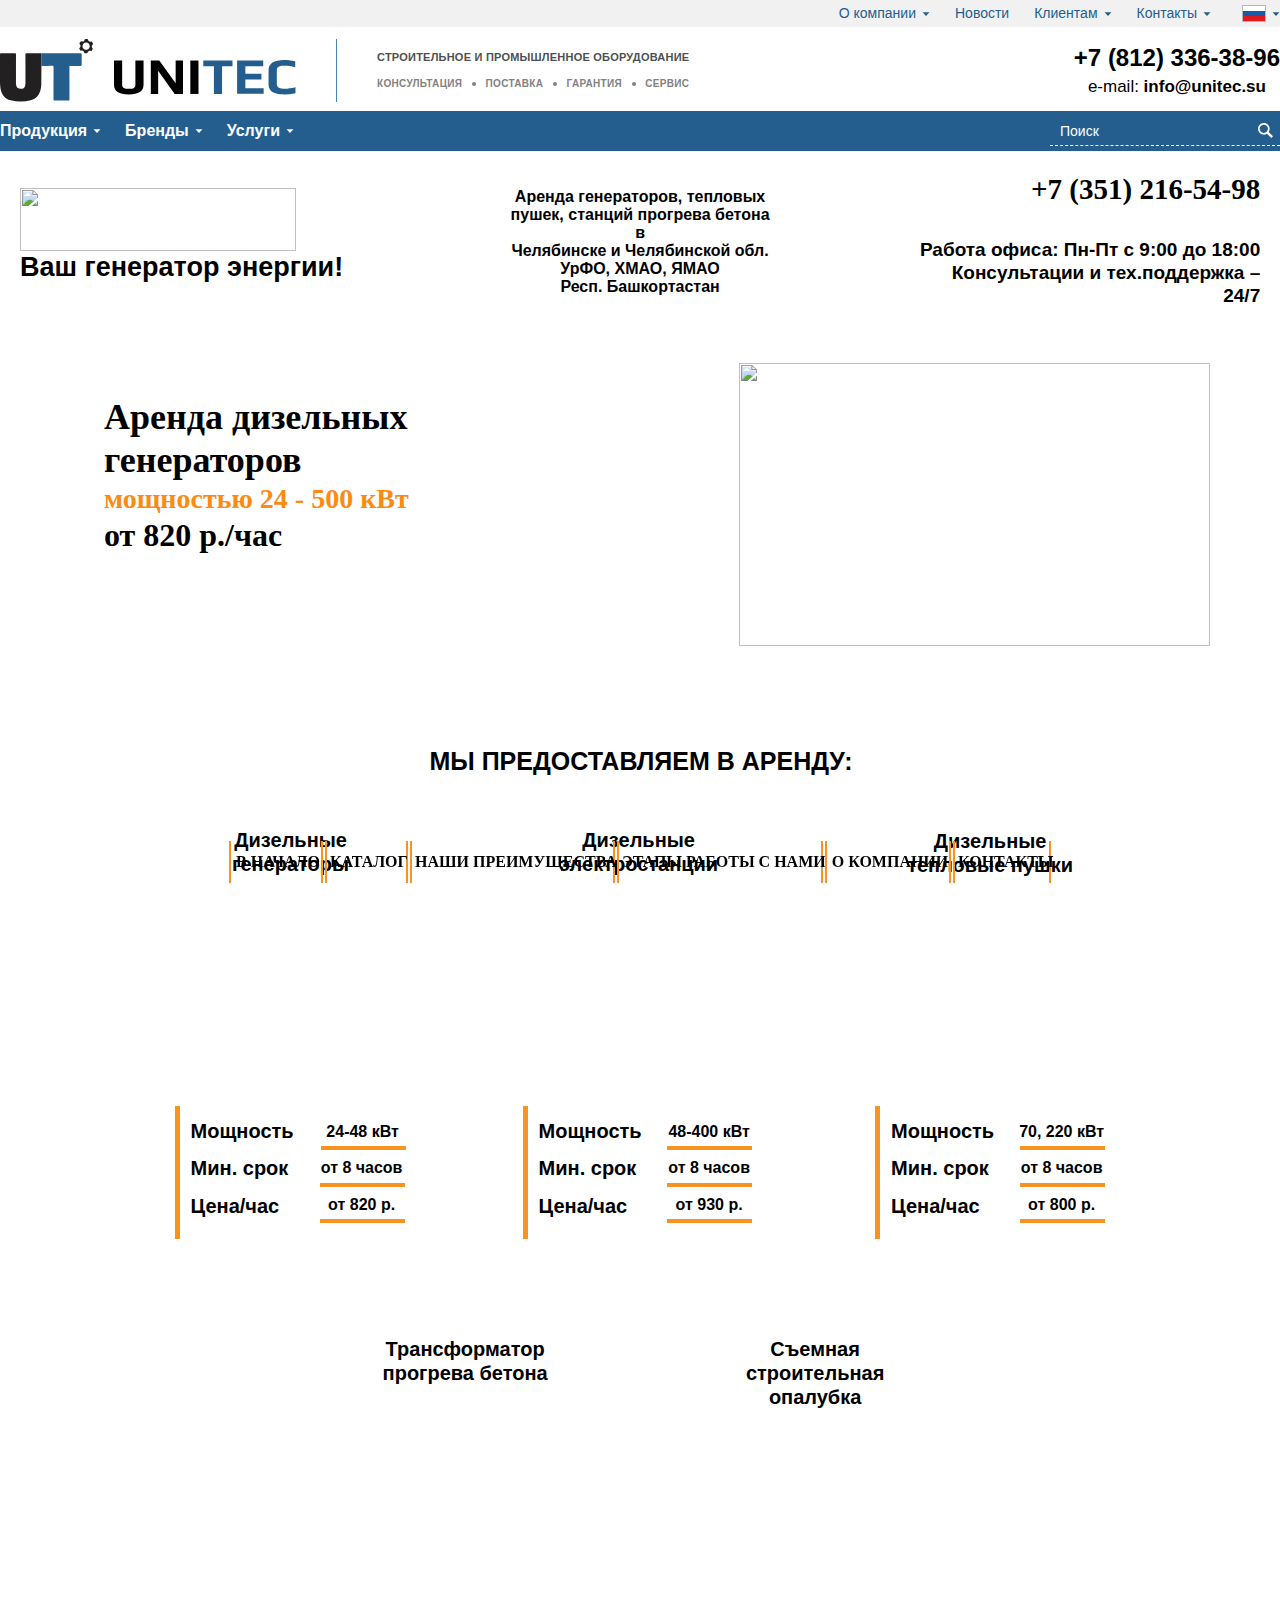
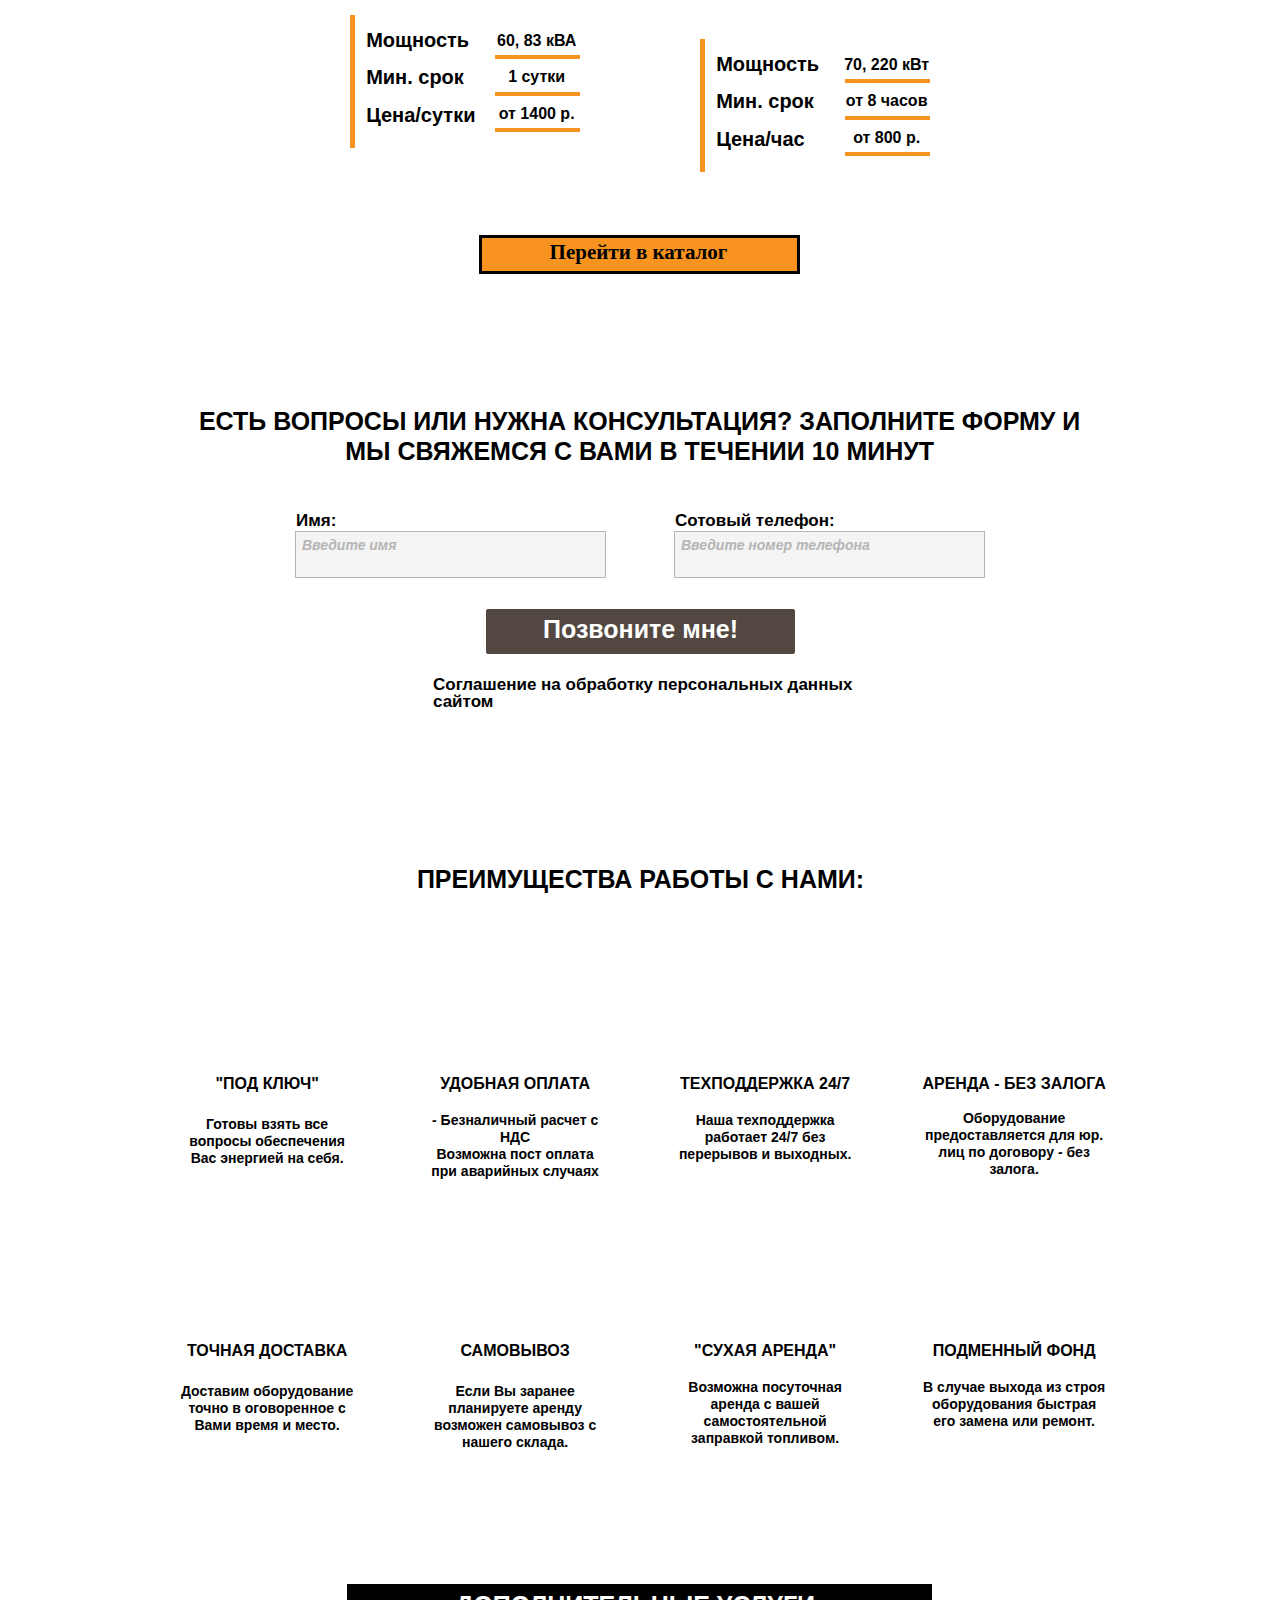
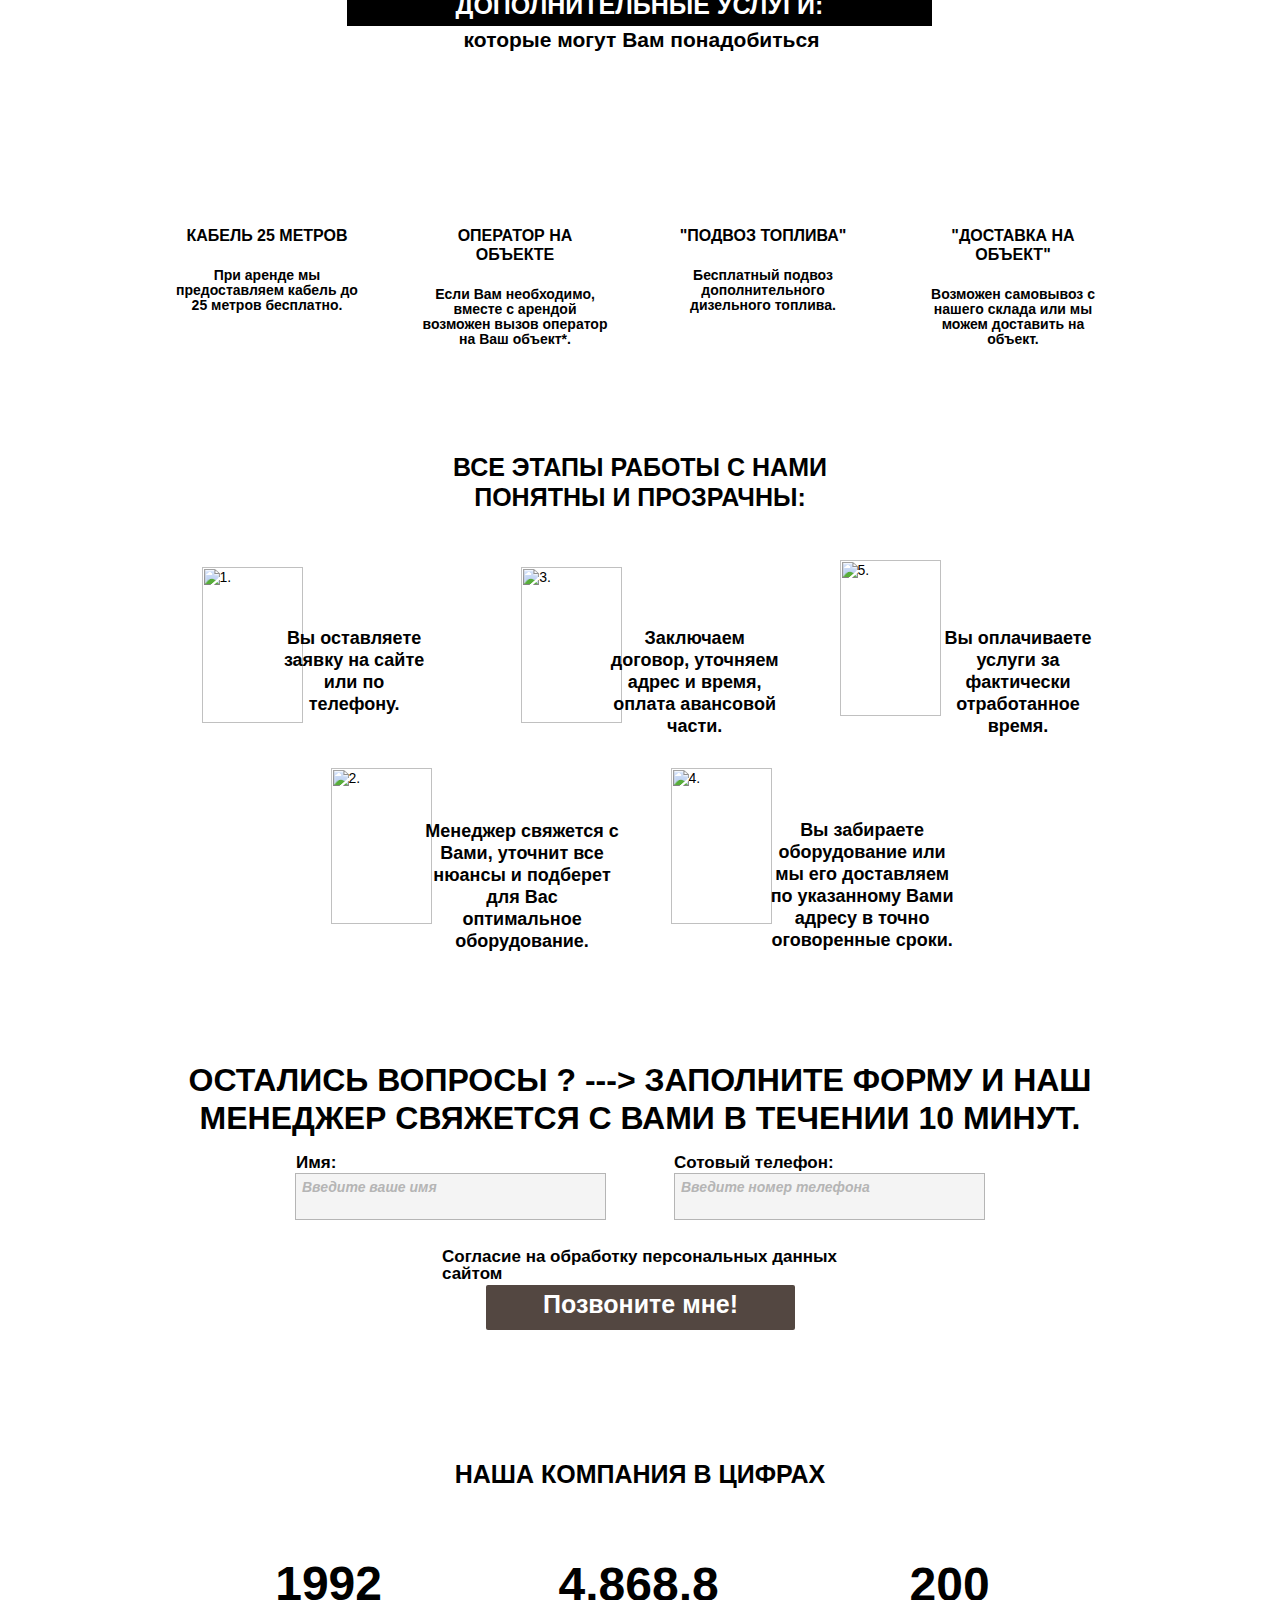
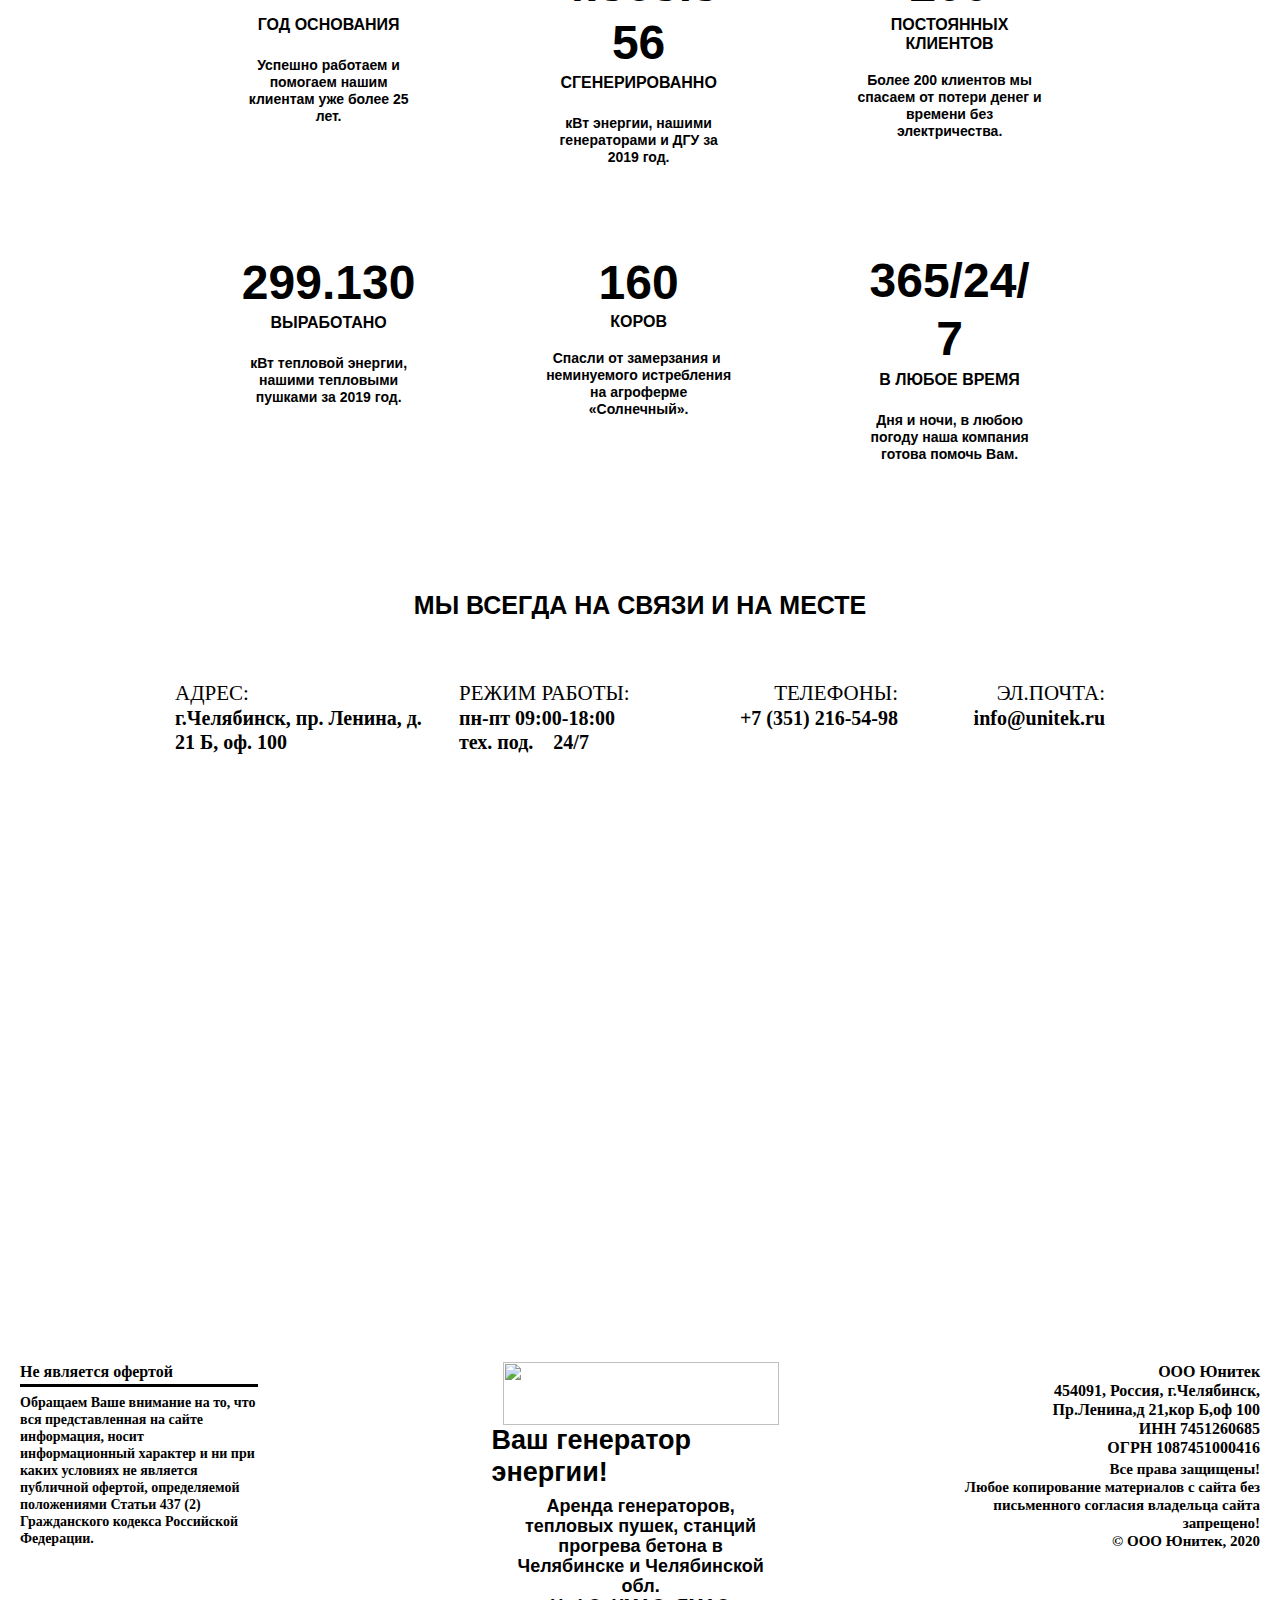
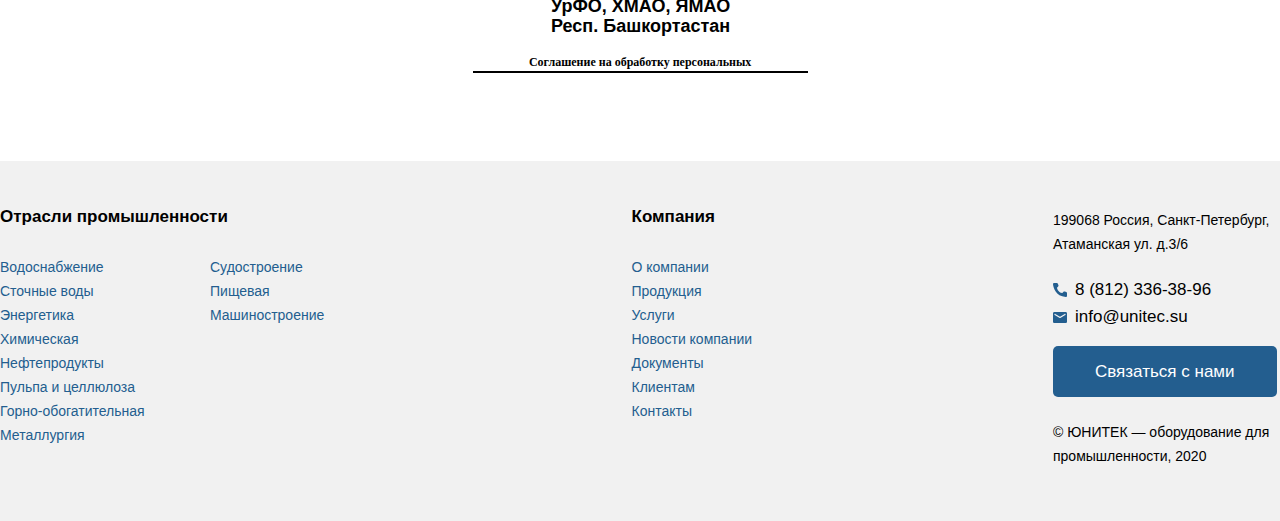
==== commit 5ff2397d: "T2257" ====
--- a/index.html
+++ b/index.html
@@ -10,26 +10,27 @@
     <meta name="generator" content="2018.1.0.386">
     <meta name="viewport" content="width=device-width, initial-scale=1.0">
 
-    <script async="" src="//www.google-analytics.com/analytics.js"></script>
-    <script type="text/javascript" async="" src="https://www.google-analytics.com/analytics.js"></script>
-    <script async="" src="https://mc.yandex.ru/metrika/tag.js"></script>
-    <script type="text/javascript">
-        // Update the 'nojs'/'js' class on the html node
-        document.documentElement.className = document.documentElement.className.replace( /\bnojs\b/g, 'js' );
-
-        // Check that all required assets are uploaded and up-to-date
-        if (typeof Muse == "undefined") window.Muse = {};
-        window.Muse.assets = {
-            "required": ["museutils.js", "museconfig.js", "jquery.musepolyfill.bgsize.js", "jquery.watch.js", "webpro.js", "jquery.musemenu.js", "musewpdisclosure.js", "jquery.museresponsive.js", "require.js", "index.css"],
-            "outOfDate": []
-        };
-    </script>
+<!--    <script async="" src="//www.google-analytics.com/analytics.js"></script>-->
+<!--    <script type="text/javascript" async="" src="https://www.google-analytics.com/analytics.js"></script>-->
+<!--    <script async="" src="https://mc.yandex.ru/metrika/tag.js"></script>-->
+<!--    <script type="text/javascript">-->
+<!--        // Update the 'nojs'/'js' class on the html node-->
+<!--        document.documentElement.className = document.documentElement.className.replace( /\bnojs\b/g, 'js' );-->
+
+<!--        // Check that all required assets are uploaded and up-to-date-->
+<!--        if (typeof Muse == "undefined") window.Muse = {};-->
+<!--        window.Muse.assets = {-->
+<!--            "required": ["museutils.js", "museconfig.js", "jquery.musepolyfill.bgsize.js", "jquery.watch.js", "webpro.js", "jquery.musemenu.js", "musewpdisclosure.js", "jquery.museresponsive.js", "require.js", "index.css"],-->
+<!--            "outOfDate": []-->
+<!--        };-->
+<!--    </script>-->
 
     <title>Юнитек - Ваш генератор энергии!</title>
     <!-- CSS -->
     <link rel="stylesheet" type="text/css" href="css/site_global.css?crc=444006867">
     <link rel="stylesheet" type="text/css" href="css/master_______-a.css?crc=3803803435">
     <link rel="stylesheet" type="text/css" href="css/index.css?crc=3837359807" id="pagesheet">
+    <link rel="stylesheet" type="text/css" href="css/header.css">
     <!-- IE-only CSS -->
     <!--[if lt IE 9]>
     <link rel="stylesheet" type="text/css" href="css/iefonts_index.css?crc=3824530138"/>
@@ -37,37 +38,37 @@
     <link rel="stylesheet" type="text/css" href="css/nomq_index.css?crc=4215563797" id="nomq_pagesheet"/>
     <![endif]-->
     <!-- Other scripts -->
-    <script type="text/javascript">
-        var __adobewebfontsappname__ = "muse";
-    </script>
+<!--    <script type="text/javascript">-->
+<!--        var __adobewebfontsappname__ = "muse";-->
+<!--    </script>-->
     <!-- JS includes -->
     <link rel="stylesheet"
           href="https://webfonts.creativecloud.com/c/148b37/1w;pt-sans,1,WkH:W:i7,WkL:W:n7;pt-sans-narrow,1,WkD:W:n7/l"
           media="all">
-    <script src="https://webfonts.creativecloud.com/pt-sans:n7,i7:all;pt-sans-narrow:n7:all.js"
-            type="text/javascript"></script>
-    <!--[if lt IE 9]>
-    <script src="scripts/html5shiv.js?crc=4241844378" type="text/javascript"></script>
+<!--    <script src="https://webfonts.creativecloud.com/pt-sans:n7,i7:all;pt-sans-narrow:n7:all.js"-->
+<!--            type="text/javascript"></script>-->
+<!--    &lt;!&ndash;[if lt IE 9]>-->
+<!--    <script src="scripts/html5shiv.js?crc=4241844378" type="text/javascript"></script>-->
     <![endif]-->
     <!--custom head HTML-->
-    <script type="application/javascript"
-            src="//cdn.callbackhunter.com/cbh.js?hunter_code=aa34700b236e933fd7429836d1435d69" charset="UTF-8"
-            async="true"></script>
-
-    <script src="//cdn.callibri.ru/callibri.js" type="text/javascript" charset="utf-8"></script>
-    <!-- Global site tag (gtag.js) - Google Analytics -->
-    <script async="" src="https://www.googletagmanager.com/gtag/js?id=UA-167636460-1"></script>
-    <script>
-        window.dataLayer = window.dataLayer || [];
-
-        function gtag() {
-            dataLayer.push( arguments );
-        }
-
-        gtag( 'js', new Date() );
-
-        gtag( 'config', 'UA-167636460-1' );
-    </script>
+<!--    <script type="application/javascript"-->
+<!--            src="//cdn.callbackhunter.com/cbh.js?hunter_code=aa34700b236e933fd7429836d1435d69" charset="UTF-8"-->
+<!--            async="true"></script>-->
+
+<!--    <script src="//cdn.callibri.ru/callibri.js" type="text/javascript" charset="utf-8"></script>-->
+<!--    &lt;!&ndash; Global site tag (gtag.js) - Google Analytics &ndash;&gt;-->
+<!--    <script async="" src="https://www.googletagmanager.com/gtag/js?id=UA-167636460-1"></script>-->
+<!--    <script>-->
+<!--        window.dataLayer = window.dataLayer || [];-->
+
+<!--        function gtag() {-->
+<!--            dataLayer.push( arguments );-->
+<!--        }-->
+
+<!--        gtag( 'js', new Date() );-->
+
+<!--        gtag( 'config', 'UA-167636460-1' );-->
+<!--    </script>-->
     <!--HTML Widget code-->
 
     <meta name="robots" content="index, follow">
@@ -76,52 +77,52 @@
     <link rel="dns-prefetch" href="//maps.gstatic.com/">
 
 
-    <script type="application/ld+json"> {
-        "@context": "http://schema.org",
-        "@type": "LocalBusiness",
-        "name": "ООО "
-        Юнитек
-        "",
-        "@id": "http://unitek.ru",
-        "telephone": "8 (951) 115-55-33",
-        "email": "info@unitek.ru",
-        "image": "http://unitek.ru/ ",
-        "priceRange": "от 820 ₽",
-        "address": {
-            "@type": "PostalAddress",
-            "addressCountry": "Россия",
-            "addressLocality": "Челябинск",
-            "streetAddress": "пр. Ленина, д.21-б, офис 100"
-        },
-        "geo": {
-            "@type": "GeoCoordinates",
-            "latitude": "55.159833",
-            "longitude": "61.427207"
-        },
-        "openingHoursSpecification": [
-            {
-                "@type": "OpeningHoursSpecification",
-                "dayOfWeek": [
-                    "Monday",
-                    "Tuesday",
-                    "Wednesday",
-                    "Thursday",
-                    "Friday"
-                ],
-                "opens": "08:00",
-                "closes": "18:00"
-            },
-            {
-                "@type": "OpeningHoursSpecification",
-                "dayOfWeek": [
-                    "Saturday",
-                    "Sunday"
-                ],
-                "opens": "09:00",
-                "closes": "18:00"
-            }
-        ]
-    }</script>
+<!--    <script type="application/ld+json"> {-->
+<!--        "@context": "http://schema.org",-->
+<!--        "@type": "LocalBusiness",-->
+<!--        "name": "ООО "-->
+<!--        Юнитек-->
+<!--        "",-->
+<!--        "@id": "http://unitek.ru",-->
+<!--        "telephone": "8 (951) 115-55-33",-->
+<!--        "email": "info@unitek.ru",-->
+<!--        "image": "http://unitek.ru/ ",-->
+<!--        "priceRange": "от 820 ₽",-->
+<!--        "address": {-->
+<!--            "@type": "PostalAddress",-->
+<!--            "addressCountry": "Россия",-->
+<!--            "addressLocality": "Челябинск",-->
+<!--            "streetAddress": "пр. Ленина, д.21-б, офис 100"-->
+<!--        },-->
+<!--        "geo": {-->
+<!--            "@type": "GeoCoordinates",-->
+<!--            "latitude": "55.159833",-->
+<!--            "longitude": "61.427207"-->
+<!--        },-->
+<!--        "openingHoursSpecification": [-->
+<!--            {-->
+<!--                "@type": "OpeningHoursSpecification",-->
+<!--                "dayOfWeek": [-->
+<!--                    "Monday",-->
+<!--                    "Tuesday",-->
+<!--                    "Wednesday",-->
+<!--                    "Thursday",-->
+<!--                    "Friday"-->
+<!--                ],-->
+<!--                "opens": "08:00",-->
+<!--                "closes": "18:00"-->
+<!--            },-->
+<!--            {-->
+<!--                "@type": "OpeningHoursSpecification",-->
+<!--                "dayOfWeek": [-->
+<!--                    "Saturday",-->
+<!--                    "Sunday"-->
+<!--                ],-->
+<!--                "opens": "09:00",-->
+<!--                "closes": "18:00"-->
+<!--            }-->
+<!--        ]-->
+<!--    }</script>-->
     <meta name="copyright" content="ООО " Юнитек
     ""="">
 
@@ -3242,44 +3243,232 @@
         color: #4a89dc;
         cursor: pointer
     }</style>
-    <script type="text/javascript" charset="utf-8" async="" data-requirecontext="_"
-            data-requiremodule="scripts/museconfig.js?crc=4286661555"
-            src="scripts/museconfig.js?crc=4286661555"></script>
-    <script type="text/javascript" charset="utf-8" async="" data-requirecontext="_" data-requiremodule="jquery"
-            src="scripts/jquery-1.8.3.min.js?crc=209076791"></script>
-    <script type="text/javascript" charset="utf-8" async="" data-requirecontext="_" data-requiremodule="museutils"
-            src="scripts/museutils.js?crc=4250906080"></script>
-    <script type="text/javascript" charset="utf-8" async="" data-requirecontext="_" data-requiremodule="whatinput"
-            src="scripts/whatinput.js?crc=86476730"></script>
-    <script type="text/javascript" charset="utf-8" async="" data-requirecontext="_"
-            data-requiremodule="jquery.musepolyfill.bgsize"
-            src="scripts/jquery.musepolyfill.bgsize.js?crc=178212883"></script>
-    <script type="text/javascript" charset="utf-8" async="" data-requirecontext="_" data-requiremodule="jquery.watch"
-            src="scripts/jquery.watch.js?crc=399457859"></script>
-    <script type="text/javascript" charset="utf-8" async="" data-requirecontext="_" data-requiremodule="webpro"
-            src="scripts/webpro.js?crc=214003453"></script>
-    <script type="text/javascript" charset="utf-8" async="" data-requirecontext="_" data-requiremodule="jquery.musemenu"
-            src="scripts/jquery.musemenu.js?crc=112316522"></script>
-    <script type="text/javascript" charset="utf-8" async="" data-requirecontext="_"
-            data-requiremodule="musewpdisclosure" src="scripts/musewpdisclosure.js?crc=3931707700"></script>
-    <script type="text/javascript" charset="utf-8" async="" data-requirecontext="_"
-            data-requiremodule="jquery.museresponsive" src="scripts/jquery.museresponsive.js?crc=3939574382"></script>
-    <script type="text/javascript"
-            src="https://callbackhunter.com/_hunter/?is_ie=0&amp;hcode=aa34700b236e933fd7429836d1435d69&amp;session_id=bd201026a969bc92ab5e6269492bece6ec449a965e52c17517&amp;url=https%3A%2F%2Funitek.ru%2F%23catalog&amp;param=1&amp;extension_mode=0"
-            async="" charset="UTF-8"></script>
-    <script type="text/javascript" src="https://cdn.callbackhunter.com/widgets/v10/js/i18n/en.min.js" async=""
-            charset="UTF-8"></script>
-    <script type="text/javascript" src="https://cdn.callbackhunter.com/widgets/v10/js/i18n/ru.min.js" async=""
-            charset="UTF-8"></script>
+<!--    <script type="text/javascript" charset="utf-8" async="" data-requirecontext="_"-->
+<!--            data-requiremodule="scripts/museconfig.js?crc=4286661555"-->
+<!--            src="scripts/museconfig.js?crc=4286661555"></script>-->
+<!--    <script type="text/javascript" charset="utf-8" async="" data-requirecontext="_" data-requiremodule="jquery"-->
+<!--            src="scripts/jquery-1.8.3.min.js?crc=209076791"></script>-->
+<!--    <script type="text/javascript" charset="utf-8" async="" data-requirecontext="_" data-requiremodule="museutils"-->
+<!--            src="scripts/museutils.js?crc=4250906080"></script>-->
+<!--    <script type="text/javascript" charset="utf-8" async="" data-requirecontext="_" data-requiremodule="whatinput"-->
+<!--            src="scripts/whatinput.js?crc=86476730"></script>-->
+<!--    <script type="text/javascript" charset="utf-8" async="" data-requirecontext="_"-->
+<!--            data-requiremodule="jquery.musepolyfill.bgsize"-->
+<!--            src="scripts/jquery.musepolyfill.bgsize.js?crc=178212883"></script>-->
+<!--    <script type="text/javascript" charset="utf-8" async="" data-requirecontext="_" data-requiremodule="jquery.watch"-->
+<!--            src="scripts/jquery.watch.js?crc=399457859"></script>-->
+<!--    <script type="text/javascript" charset="utf-8" async="" data-requirecontext="_" data-requiremodule="webpro"-->
+<!--            src="scripts/webpro.js?crc=214003453"></script>-->
+<!--    <script type="text/javascript" charset="utf-8" async="" data-requirecontext="_" data-requiremodule="jquery.musemenu"-->
+<!--            src="scripts/jquery.musemenu.js?crc=112316522"></script>-->
+<!--    <script type="text/javascript" charset="utf-8" async="" data-requirecontext="_"-->
+<!--            data-requiremodule="musewpdisclosure" src="scripts/musewpdisclosure.js?crc=3931707700"></script>-->
+<!--    <script type="text/javascript" charset="utf-8" async="" data-requirecontext="_"-->
+<!--            data-requiremodule="jquery.museresponsive" src="scripts/jquery.museresponsive.js?crc=3939574382"></script>-->
+<!--    <script type="text/javascript"-->
+<!--            src="https://callbackhunter.com/_hunter/?is_ie=0&amp;hcode=aa34700b236e933fd7429836d1435d69&amp;session_id=bd201026a969bc92ab5e6269492bece6ec449a965e52c17517&amp;url=https%3A%2F%2Funitek.ru%2F%23catalog&amp;param=1&amp;extension_mode=0"-->
+<!--            async="" charset="UTF-8"></script>-->
+<!--    <script type="text/javascript" src="https://cdn.callbackhunter.com/widgets/v10/js/i18n/en.min.js" async=""-->
+<!--            charset="UTF-8"></script>-->
+<!--    <script type="text/javascript" src="https://cdn.callbackhunter.com/widgets/v10/js/i18n/ru.min.js" async=""-->
+<!--            charset="UTF-8"></script>-->
     <link type="text/css" href="//cdn.callbackhunter.com/widgets/v10/widget.min.css?v=1.4.13" rel="stylesheet">
-    <script type="text/javascript" src="//cdn.callbackhunter.com/widgets/v10/widget.min.js?v=1.4.13" async=""
-            charset="UTF-8"></script>
-    <script type="text/javascript" src="//cdn.callbackhunter.com/widgets/greeters/v1/public/greeters.min.js" async=""
-            charset="UTF-8"></script>
-    <script type="text/javascript" src="https://cdn.callbackhunter.com/widgets/v9/socket.io-1.4.5.mod.js" async=""
-            charset="UTF-8"></script>
+<!--    <script type="text/javascript" src="//cdn.callbackhunter.com/widgets/v10/widget.min.js?v=1.4.13" async=""-->
+<!--            charset="UTF-8"></script>-->
+<!--    <script type="text/javascript" src="//cdn.callbackhunter.com/widgets/greeters/v1/public/greeters.min.js" async=""-->
+<!--            charset="UTF-8"></script>-->
+<!--    <script type="text/javascript" src="https://cdn.callbackhunter.com/widgets/v9/socket.io-1.4.5.mod.js" async=""-->
+<!--            charset="UTF-8"></script>-->
 </head>
 <body class="initialized" cz-shortcut-listen="true" data-whatinput="mouse">
+
+
+<div class="header">
+    <div class="header__up-nav">
+        <div class="wrapp">
+            <ul>
+                <li>
+                    О компании
+                    <svg width="8" height="4" viewBox="0 0 8 4" fill="none" xmlns="http://www.w3.org/2000/svg">
+                        <path d="M4 4L7.4641 0.25H0.535898L4 4Z" fill="#235E8F"/>
+                    </svg>
+
+                </li>
+                <li>
+                    Новости
+                </li>
+                <li>
+                    Клиентам
+                    <svg width="8" height="4" viewBox="0 0 8 4" fill="none" xmlns="http://www.w3.org/2000/svg">
+                        <path d="M4 4L7.4641 0.25H0.535898L4 4Z" fill="#235E8F"/>
+                    </svg>
+                </li>
+                <li>
+                    Контакты
+                    <svg width="8" height="4" viewBox="0 0 8 4" fill="none" xmlns="http://www.w3.org/2000/svg">
+                        <path d="M4 4L7.4641 0.25H0.535898L4 4Z" fill="#235E8F"/>
+                    </svg>
+                </li>
+                <li>
+                    <svg width="24" height="17" viewBox="0 0 24 17" fill="none" xmlns="http://www.w3.org/2000/svg">
+                        <rect x="0.5" y="0.5" width="23" height="16" fill="white" stroke="#B8B6B9"/>
+                        <rect x="1" y="6" width="22" height="5" fill="#175AA9"/>
+                        <rect x="1" y="11" width="22" height="5" fill="#DD191B"/>
+                    </svg>
+                    <svg width="8" height="4" viewBox="0 0 8 4" fill="none" xmlns="http://www.w3.org/2000/svg">
+                        <path d="M4 4L7.4641 0.25H0.535898L4 4Z" fill="#235E8F"/>
+                    </svg>
+                </li>
+            </ul>
+        </div>
+    </div>
+    <div class="wrapp">
+        <div class="header__body">
+            <div class="header__body_col1">
+                <div class="header-logo">
+                    <svg width="93" height="63" viewBox="0 0 93 63" fill="none" xmlns="http://www.w3.org/2000/svg">
+                        <path d="M41.3906 26.8812C41.3685 33.0403 41.366 39.1994 41.3118 45.3388C41.2776 47.594 40.9268 49.8331 40.2697 51.9907C38.8211 56.8785 35.5888 59.9901 30.6861 61.2614C24.1519 62.9798 17.2845 62.9798 10.7503 61.2614C4.53205 59.6526 1.4525 55.255 0.469504 49.1501C0.139818 47.0088 -0.0167198 44.8445 0.00141183 42.6781C0.00141183 33.7712 0.00141183 24.8692 0.00141183 15.9722C0.00141183 14.2476 0.00141182 14.2476 1.78509 14.2476C6.04966 14.2476 10.3167 14.2821 14.5813 14.223C15.648 14.2082 16.0077 14.4127 16.0003 15.5829C15.9461 24.9768 15.9732 34.3731 15.9658 43.767C15.9356 44.8787 16.0785 45.9883 16.3896 47.056C17.0252 49.0712 18.3014 49.8473 20.8857 49.8029C23.2434 49.7635 24.5122 48.9037 25.0739 46.9476C25.4755 45.5482 25.4558 44.107 25.4558 42.6732C25.4558 33.6907 25.4854 24.7058 25.4139 15.7233C25.4139 14.4176 25.8007 14.2156 26.9734 14.2452C31.7701 14.3289 36.5668 14.3092 41.3635 14.3265L41.3906 26.8812Z"
+                              fill="#232021"/>
+                        <path d="M41.3905 26.8809L41.3535 14.3163C43.1594 14.299 44.9628 14.267 46.7735 14.267C57.9733 14.267 69.1705 14.2818 80.3703 14.235C81.4912 14.235 81.7253 14.5528 81.7056 15.6072C81.639 19.0095 81.6514 22.4167 81.7056 25.8215C81.7179 26.6961 81.4444 26.9301 80.5969 26.9178C77.2735 26.8759 73.9451 26.9474 70.629 26.8759C69.6091 26.8513 69.4243 27.1913 69.4267 28.1078C69.4579 38.7326 69.4653 49.3575 69.4489 59.9824C69.4489 61.739 69.6534 61.5296 67.8549 61.5345C63.5904 61.5345 59.3233 61.4926 55.0588 61.569C53.8442 61.5912 53.4697 61.3226 53.4771 60.0366C53.5362 49.4947 53.4894 38.9503 53.5412 28.4083C53.5412 27.1765 53.248 26.8217 51.9866 26.8562C48.4562 26.9499 44.9258 26.8858 41.3905 26.8809Z"
+                              fill="#235E8F"/>
+                        <path d="M92.8093 9.85466C92.5161 10.3301 92.0924 10.8549 91.8509 11.4511C91.4839 12.3676 90.9 11.9044 90.3407 11.8182C89.7476 11.6998 89.1317 11.8124 88.6189 12.1329C88.106 12.4534 87.7349 12.9577 87.5814 13.5427C87.271 14.5676 86.5689 14.3212 85.9604 14.2621C85.3519 14.203 84.5117 14.6415 84.1964 13.4959C83.7874 11.998 82.6295 11.2786 81.2129 11.6457C80.4738 11.8404 80.2817 11.5496 80.0402 11.0471C79.8776 10.7169 79.6929 10.3991 79.5155 10.0764C79.2346 9.57134 79.0572 9.21411 79.6756 8.67211C80.7596 7.72361 80.799 6.35135 79.8185 5.27967C79.2962 4.71057 79.3849 4.36319 79.7495 3.83351C80.3457 2.97123 80.6488 1.92172 82.1984 2.43416C83.2479 2.77907 84.2728 1.98824 84.5635 0.931335C84.8296 -0.0270225 85.3642 7.76487e-05 86.086 7.76487e-05C87.0419 0.0222505 87.9411 -0.155132 88.2121 1.2861C88.4142 2.36518 89.7667 2.99094 90.8877 2.65589C91.7352 2.40952 91.9495 2.78646 92.223 3.35803C92.4091 3.76857 92.6197 4.16758 92.8537 4.55289C93.0581 4.87317 93.0606 5.0678 92.7822 5.38807C91.4272 6.94509 91.4026 7.65955 92.5679 9.25107C92.6861 9.41859 92.8807 9.52453 92.8093 9.85466ZM89.7273 7.14465C89.7134 6.19308 89.3343 5.28325 88.6685 4.60325C88.0028 3.92325 87.1011 3.52508 86.1501 3.49106C84.1792 3.4615 82.4546 5.21561 82.4891 7.18653C82.4947 8.14637 82.8813 9.0647 83.5639 9.73948C83.9019 10.0736 84.3024 10.3379 84.7426 10.5172C85.1827 10.6965 85.6539 10.7874 86.1291 10.7847C86.6044 10.7819 87.0745 10.6856 87.5125 10.5012C87.9505 10.3168 88.348 10.0479 88.6821 9.70987C89.0162 9.37186 89.2805 8.97135 89.4598 8.53121C89.6391 8.09107 89.73 7.61991 89.7273 7.14465Z"
+                              fill="#232021"/>
+                    </svg>
+                    <svg width="182" height="35" viewBox="0 0 182 35" fill="none" xmlns="http://www.w3.org/2000/svg">
+                        <path d="M0 24.7885V0.533188H8.15918V24.7885C8.15918 26.2989 8.70312 27.3651 9.70036 27.8982C10.6976 28.4312 12.4201 28.7866 14.8678 28.7866C17.3156 28.7866 18.9474 28.5201 19.9447 27.8982C20.9419 27.3651 21.3952 26.2989 21.3952 24.7885V0.533188H29.5544V24.7885C29.5544 31.2743 24.5682 34.4729 14.6865 34.4729C4.89551 34.4729 0 31.2743 0 24.7885Z"
+                              fill="black"/>
+                        <path d="M36.8973 0.533188H45.2378L61.6468 23.3669V0.533188H68.9901V33.9398H60.6496L44.1499 10.7506V33.9398H36.8066V0.533188H36.8973Z"
+                              fill="black"/>
+                        <path d="M76.334 0.533188H84.4932V33.9398H76.334V0.533188Z" fill="black"/>
+                        <path d="M99.8141 6.21941H89.2979V0.533188H118.49V6.21941H108.064V33.9398H99.9048V6.21941H99.8141Z"
+                              fill="#235E8F"/>
+                        <path d="M123.203 0.533188H149.222V6.21941H131.363V13.8603H147.409V19.5465H131.363V28.1647H149.675V33.8509H123.113V0.533188H123.203Z"
+                              fill="#235E8F"/>
+                        <path d="M166.266 34.295C165.088 34.1174 163.728 33.9397 162.277 33.4954C160.645 33.0512 159.376 32.5181 158.288 31.8962C157.2 31.2742 156.384 30.2969 155.659 29.0531C154.934 27.8092 154.571 26.3876 154.571 24.7884V10.1286C154.571 3.3762 159.829 0 170.436 0C173.156 0 176.782 0.355389 181.225 1.15501V7.19663C177.145 6.21931 173.609 5.77507 170.527 5.77507C169.258 5.77507 168.261 5.77507 167.535 5.86392C166.81 5.95277 166.085 6.13046 165.269 6.397C163.637 6.93009 162.821 8.17395 162.821 10.0397V24.2553C162.821 27.2761 165.632 28.7865 171.252 28.7865C173.7 28.7865 177.054 28.2534 181.497 27.2761V33.3177C177.78 34.1174 174.063 34.4727 170.436 34.4727C168.805 34.4727 167.445 34.3839 166.266 34.295Z"
+                              fill="#235E8F"/>
+                    </svg>
+                </div>
+                <div class="header-logo2">
+                    <div class="header-logo2__row">
+                        <span>Строительное и промышленное оборудование</span>
+                    </div>
+                    <div class="header-logo2__row">
+                        <div>Консультация</div>
+                        <div class="dotted"></div>
+                        <div>Поставка</div>
+                        <div class="dotted"></div>
+                        <div>Гарантия</div>
+                        <div class="dotted"></div>
+                        <div>Сервис</div>
+                    </div>
+                </div>
+            </div>
+            <div class="header__body_col2">
+                <div class="header-phone">+7 (812) 336-38-96</div>
+                <div class="header-email">e-mail: <b>info@unitec.su</b></div>
+            </div>
+        </div>
+    </div>
+    <div class="header__down-nav">
+        <div class="wrapp">
+            <ul>
+                <li>
+                    Продукция
+                    <svg width="8" height="4" viewBox="0 0 8 4" fill="none" xmlns="http://www.w3.org/2000/svg">
+                        <path d="M4 4L7.4641 0.25H0.535898L4 4Z" fill="#FFFFFF"/>
+                    </svg>
+
+                </li>
+                <li>
+                    Бренды
+                    <svg width="8" height="4" viewBox="0 0 8 4" fill="none" xmlns="http://www.w3.org/2000/svg">
+                        <path d="M4 4L7.4641 0.25H0.535898L4 4Z" fill="#FFFFFF"/>
+                    </svg>
+                </li>
+                <li>
+                    Услуги
+                    <svg width="8" height="4" viewBox="0 0 8 4" fill="none" xmlns="http://www.w3.org/2000/svg">
+                        <path d="M4 4L7.4641 0.25H0.535898L4 4Z" fill="#FFFFFF"/>
+                    </svg>
+                </li>
+            </ul>
+            <div class="header-search">
+                <input type="text" placeholder="Поиск">
+                <button type="submit"></button>
+            </div>
+        </div>
+    </div>
+</div>
+<div class="header-mobile">
+    <div class="header-mobile__col1">
+        <svg class="logo-mobile" width="122" height="23" viewBox="0 0 122 23" fill="none"
+             xmlns="http://www.w3.org/2000/svg">
+            <g clip-path="url(#clip0)">
+                <path d="M0 16.5387V0.355682H5.48726V16.5387C5.48726 17.5464 5.85307 18.2577 6.52374 18.6134C7.1944 18.9691 8.35282 19.2062 9.999 19.2062C11.6452 19.2062 12.7426 19.0284 13.4133 18.6134C14.084 18.2577 14.3888 17.5464 14.3888 16.5387V0.355682H19.8761V16.5387C19.8761 20.866 16.5227 23 9.87706 23C3.29235 23 0 20.866 0 16.5387Z"
+                      fill="white"/>
+                <path d="M24.8144 0.355682H30.4236L41.4591 15.5902V0.355682H46.3976V22.6443H40.7884L29.6919 7.17269V22.6443H24.7534V0.355682H24.8144Z"
+                      fill="white"/>
+                <path d="M51.3364 0.355682H56.8237V22.6443H51.3364V0.355682Z" fill="white"/>
+                <path d="M67.1276 4.1495H60.0552V0.355682H79.6874V4.1495H72.6759V22.6443H67.1886V4.1495H67.1276Z"
+                      fill="white"/>
+                <path d="M82.8574 0.355682H100.356V4.1495H88.3446V9.24743H99.1362V13.0412H88.3446V18.7913H100.66V22.5851H82.7964V0.355682H82.8574Z"
+                      fill="white"/>
+                <path d="M111.818 22.8814C111.026 22.7629 110.111 22.6443 109.136 22.3479C108.038 22.0515 107.185 21.6959 106.453 21.2809C105.721 20.866 105.173 20.2139 104.685 19.384C104.197 18.5541 103.953 17.6057 103.953 16.5387V6.75773C103.953 2.25258 107.489 0 114.623 0C116.452 0 118.891 0.237113 121.878 0.770619V4.80155C119.135 4.14948 116.757 3.85309 114.684 3.85309C113.83 3.85309 113.16 3.85309 112.672 3.91237C112.184 3.97165 111.696 4.09021 111.148 4.26804C110.05 4.62371 109.501 5.45361 109.501 6.69845V16.183C109.501 18.1985 111.391 19.2062 115.172 19.2062C116.818 19.2062 119.074 18.8505 122.061 18.1985V22.2294C119.561 22.7629 117.062 23 114.623 23C113.525 23 112.611 22.9407 111.818 22.8814Z"
+                      fill="white"/>
+            </g>
+            <defs>
+                <clipPath id="clip0">
+                    <rect width="122" height="23" fill="white"/>
+                </clipPath>
+            </defs>
+        </svg>
+        <div class="header-mobile__language">
+            <svg width="22" height="15" viewBox="0 0 22 15" fill="none" xmlns="http://www.w3.org/2000/svg">
+                <rect width="22" height="15" fill="white"/>
+                <rect y="5" width="22" height="5" fill="#235E8F"/>
+                <rect y="10" width="22" height="5" fill="#DD191B"/>
+            </svg>
+            <svg width="8" height="4" viewBox="0 0 8 4" fill="none" xmlns="http://www.w3.org/2000/svg">
+                <path d="M4 4L7.4641 0.25H0.535898L4 4Z" fill="#fff"/>
+            </svg>
+        </div>
+    </div>
+    <div class="header-mobile__col2">
+        <div class="header-mobile__search">
+            <svg width="21" height="21" viewBox="0 0 15 15" fill="none" xmlns="http://www.w3.org/2000/svg">
+                <path d="M15 13.3335L10.7054 9.03889C11.4994 7.83225 11.8173 6.37395 11.5978 4.94631C11.3783 3.51868 10.6369 2.22328 9.51709 1.31091C8.3973 0.398548 6.97882 -0.0658807 5.53628 0.00754708C4.09373 0.0809749 2.72974 0.687035 1.70839 1.70839C0.687035 2.72974 0.0809749 4.09373 0.00754708 5.53628C-0.0658807 6.97882 0.398548 8.3973 1.31091 9.51709C2.22328 10.6369 3.51868 11.3783 4.94631 11.5978C6.37395 11.8173 7.83225 11.4994 9.03889 10.7054L13.3335 15L15 13.3335ZM1.66792 5.83419C1.66792 3.53691 3.53691 1.66792 5.83419 1.66792C8.13148 1.66792 10.0005 3.53691 10.0005 5.83419C10.0005 8.13148 8.13148 10.0005 5.83419 10.0005C3.53691 10.0005 1.66792 8.13148 1.66792 5.83419Z"
+                      fill="white"/>
+            </svg>
+        </div>
+        <div class="header-mobile__phone">
+            <svg width="20" height="20" viewBox="0 0 14 14" fill="none" xmlns="http://www.w3.org/2000/svg">
+                <path d="M9.33393 9.94971L10.5395 8.74368C10.7018 8.58326 10.9073 8.47345 11.1308 8.42757C11.3544 8.3817 11.5864 8.40174 11.7988 8.48525L13.2681 9.07211C13.4827 9.15927 13.6667 9.30803 13.797 9.49966C13.9272 9.69128 13.9979 9.91719 14 10.1489V12.8409C13.9988 12.9986 13.9656 13.1543 13.9026 13.2988C13.8396 13.4433 13.748 13.5735 13.6334 13.6817C13.5188 13.7898 13.3834 13.8737 13.2355 13.9281C13.0877 13.9825 12.9303 14.0065 12.7729 13.9985C2.47744 13.3578 0.400043 4.63567 0.00716727 1.29757C-0.0110703 1.13365 0.00559289 0.967719 0.0560605 0.8107C0.106528 0.653681 0.189656 0.509132 0.299977 0.386561C0.410297 0.26399 0.545309 0.166176 0.69613 0.0995532C0.846951 0.0329307 1.01016 -0.000990209 1.17503 2.2004e-05H3.77447C4.00643 0.000708891 4.23288 0.0708044 4.4247 0.201293C4.61652 0.331781 4.76493 0.516695 4.85084 0.73225L5.43746 2.20209C5.52371 2.41372 5.54571 2.64608 5.50073 2.87015C5.45574 3.09421 5.34576 3.30005 5.18452 3.46195L3.97898 4.66797C3.97898 4.66797 4.67324 9.36823 9.33393 9.94971Z"
+                      fill="white"/>
+            </svg>
+        </div>
+        <div class="header-mobile__burger">
+            <svg width="51" height="51" viewBox="0 0 51 51" fill="none" xmlns="http://www.w3.org/2000/svg">
+                <path d="M12.8501 24.35H38.1501V26.65H12.8501V24.35Z" fill="white"/>
+                <path d="M12.8501 14H38.1501V16.3H12.8501V14Z" fill="white"/>
+                <path d="M12.8501 34.7H38.1501V37H12.8501V34.7Z" fill="white"/>
+            </svg>
+            <div class="burger-menu">
+                <ul>
+                    <li><a href="#">Продукция</a></li>
+                    <li><a href="#">Бренды</a></li>
+                    <li><a href="#">Услуги</a></li>
+                </ul>
+                <ul>
+                    <li><a href="#">О компании</a></li>
+                    <li><a href="#">Новости</a></li>
+                    <li><a href="#">Клиентам</a></li>
+                    <li><a href="#">Контакты</a></li>
+                </ul>
+            </div>
+        </div>
+    </div>
+
+</div>
 
 <!--HTML Widget code-->
 
@@ -3350,24 +3539,24 @@
                 </div>
                 <div class="grpelem shared_content" id="u20352" data-content-guid="u20352_content"><!-- custom html -->
                     <!-- Yandex.Metrika counter -->
-                    <script type="text/javascript">
-                        (function (m, e, t, r, i, k, a) {
-                            m[i] = m[i] || function () {
-                                (m[i].a = m[i].a || []).push( arguments )
-                            };
-                            m[i].l = 1 * new Date();
-                            k = e.createElement( t ), a = e.getElementsByTagName( t )[0], k.async = 1, k.src = r, a.parentNode.insertBefore( k, a )
-                        })
-                        ( window, document, "script", "https://mc.yandex.ru/metrika/tag.js", "ym" );
-
-                        ym( 46548669, "init", {
-                            clickmap: true,
-                            trackLinks: true,
-                            accurateTrackBounce: true,
-                            webvisor: true,
-                            trackHash: true
-                        } );
-                    </script>
+<!--                    <script type="text/javascript">-->
+<!--                        (function (m, e, t, r, i, k, a) {-->
+<!--                            m[i] = m[i] || function () {-->
+<!--                                (m[i].a = m[i].a || []).push( arguments )-->
+<!--                            };-->
+<!--                            m[i].l = 1 * new Date();-->
+<!--                            k = e.createElement( t ), a = e.getElementsByTagName( t )[0], k.async = 1, k.src = r, a.parentNode.insertBefore( k, a )-->
+<!--                        })-->
+<!--                        ( window, document, "script", "https://mc.yandex.ru/metrika/tag.js", "ym" );-->
+
+<!--                        ym( 46548669, "init", {-->
+<!--                            clickmap: true,-->
+<!--                            trackLinks: true,-->
+<!--                            accurateTrackBounce: true,-->
+<!--                            webvisor: true,-->
+<!--                            trackHash: true-->
+<!--                        } );-->
+<!--                    </script>-->
                     <noscript>
                         <div><img src="https://mc.yandex.ru/watch/46548669" style="position:absolute; left:-9999px;"
                                   alt=""/></div>
@@ -6221,329 +6410,329 @@
     </div>
 </div>
 <!-- JS includes -->
-<script type="text/javascript">
-    if (document.location.protocol != 'https:') document.write( '\x3Cscript src="http://musecdn.businesscatalyst.com/scripts/4.0/jquery-1.8.3.min.js" type="text/javascript">\x3C/script>' );
-</script>
-<script type="text/javascript">
-    window.jQuery || document.write( '\x3Cscript src="scripts/jquery-1.8.3.min.js?crc=209076791" type="text/javascript">\x3C/script>' );
-</script>
-<script src="scripts/jquery-1.8.3.min.js?crc=209076791" type="text/javascript"></script>
+<!--<script type="text/javascript">-->
+<!--    if (document.location.protocol != 'https:') document.write( '\x3Cscript src="http://musecdn.businesscatalyst.com/scripts/4.0/jquery-1.8.3.min.js" type="text/javascript">\x3C/script>' );-->
+<!--</script>-->
+<!--<script type="text/javascript">-->
+<!--    window.jQuery || document.write( '\x3Cscript src="scripts/jquery-1.8.3.min.js?crc=209076791" type="text/javascript">\x3C/script>' );-->
+<!--</script>-->
+<!--<script src="scripts/jquery-1.8.3.min.js?crc=209076791" type="text/javascript"></script>-->
 <!-- Other scripts -->
-<script type="text/javascript">
-    // Decide whether to suppress missing file error or not based on preference setting
-    var suppressMissingFileError = false
-</script>
-<script type="text/javascript">
-    window.Muse.assets.check = function (c) {
-        if (!window.Muse.assets.checked) {
-            window.Muse.assets.checked = !0;
-            var b = {}, d = function (a, b) {
-                if (window.getComputedStyle) {
-                    var c = window.getComputedStyle( a, null );
-                    return c && c.getPropertyValue( b ) || c && c[b] || ""
-                }
-                if (document.documentElement.currentStyle) return (c = a.currentStyle) && c[b] || a.style && a.style[b] || "";
-                return ""
-            }, a = function (a) {
-                if (a.match( /^rgb/ )) return a = a.replace( /\s+/g, "" ).match( /([\d\,]+)/gi )[0].split( "," ), (parseInt( a[0] ) << 16) + (parseInt( a[1] ) << 8) + parseInt( a[2] );
-                if (a.match( /^\#/ )) return parseInt( a.substr( 1 ),
-                    16 );
-                return 0
-            }, f = function (f) {
-                for (var g = document.getElementsByTagName( "link" ), j = 0; j < g.length; j++) if ("text/css" == g[j].type) {
-                    var l = (g[j].href || "").match( /\/?css\/([\w\-]+\.css)\?crc=(\d+)/ );
-                    if (!l || !l[1] || !l[2]) break;
-                    b[l[1]] = l[2]
-                }
-                g = document.createElement( "div" );
-                g.className = "version";
-                g.style.cssText = "display:none; width:1px; height:1px;";
-                document.getElementsByTagName( "body" )[0].appendChild( g );
-                for (j = 0; j < Muse.assets.required.length;) {
-                    var l = Muse.assets.required[j], k = l.match( /([\w\-\.]+)\.(\w+)$/ ), i = k && k[1] ?
-                        k[1] : null, k = k && k[2] ? k[2] : null;
-                    switch (k.toLowerCase()) {
-                        case "css":
-                            i = i.replace( /\W/gi, "_" ).replace( /^([^a-z])/gi, "_$1" );
-                            g.className += " " + i;
-                            i = a( d( g, "color" ) );
-                            k = a( d( g, "backgroundColor" ) );
-                            i != 0 || k != 0 ? (Muse.assets.required.splice( j, 1 ), "undefined" != typeof b[l] && (i != b[l] >>> 24 || k != (b[l] & 16777215)) && Muse.assets.outOfDate.push( l )) : j++;
-                            g.className = "version";
-                            break;
-                        case "js":
-                            j++;
-                            break;
-                        default:
-                            throw Error( "Unsupported file type: " + k );
-                    }
-                }
-                c ? c().jquery != "1.8.3" && Muse.assets.outOfDate.push( "jquery-1.8.3.min.js" ) : Muse.assets.required.push( "jquery-1.8.3.min.js" );
-                g.parentNode.removeChild( g );
-                if (Muse.assets.outOfDate.length || Muse.assets.required.length) g = "Некоторые файлы на сервере могут отсутствовать или быть некорректными. Очистите кэш-память браузера и повторите попытку. Если проблему не удается устранить, свяжитесь с разработчиками сайта.", f && Muse.assets.outOfDate.length && (g += "\nOut of date: " + Muse.assets.outOfDate.join( "," )), f && Muse.assets.required.length && (g += "\nMissing: " + Muse.assets.required.join( "," )), suppressMissingFileError ? (g += "\nUse SuppressMissingFileError key in AppPrefs.xml to show missing file error pop up.", console.log( g )) : alert( g )
-            };
-            location && location.search && location.search.match && location.search.match( /muse_debug/gi ) ?
-                setTimeout( function () {
-                    f( !0 )
-                }, 5E3 ) : f()
-        }
-    };
-    var muse_init = function () {
-        require.config( {baseUrl: ""} );
-        require( ["jquery", "museutils", "whatinput", "jquery.musepolyfill.bgsize", "jquery.watch", "webpro", "jquery.musemenu", "musewpdisclosure", "jquery.museresponsive"], function (c) {
-            var $ = c;
-            $( document ).ready( function () {
-                try {
-                    window.Muse.assets.check( $ );/* body */
-                    Muse.Utils.transformMarkupToFixBrowserProblemsPreInit();/* body */
-                    Muse.Utils.prepHyperlinks( true );/* body */
-                    Muse.Utils.resizeHeight( '.browser_width' );/* resize height */
-                    Muse.Utils.requestAnimationFrame( function () {
-                        $( 'body' ).addClass( 'initialized' );
-                    } );/* mark body as initialized */
-                    Muse.Utils.makeButtonsVisibleAfterSettingMinWidth();/* body */
-                    Muse.Utils.initWidget( '#widgetu5970', ['#bp_infinity', '#bp_960', '#bp_768', '#bp_640', '#bp_380'], function (elem) {
-                        return new WebPro.Widget.Form( elem, {
-                            validationEvent: 'submit',
-                            errorStateSensitivity: 'high',
-                            fieldWrapperClass: 'fld-grp',
-                            formSubmittedClass: 'frm-sub-st',
-                            formErrorClass: 'frm-subm-err-st',
-                            formDeliveredClass: 'frm-subm-ok-st',
-                            notEmptyClass: 'non-empty-st',
-                            focusClass: 'focus-st',
-                            invalidClass: 'fld-err-st',
-                            requiredClass: 'fld-err-st',
-                            ajaxSubmit: true
-                        } );
-                    } );/* #widgetu5970 */
-                    Muse.Utils.initWidget( '#widgetu10443', ['#bp_infinity', '#bp_960', '#bp_768', '#bp_640', '#bp_380'], function (elem) {
-                        return new WebPro.Widget.Form( elem, {
-                            validationEvent: 'submit',
-                            errorStateSensitivity: 'high',
-                            fieldWrapperClass: 'fld-grp',
-                            formSubmittedClass: 'frm-sub-st',
-                            formErrorClass: 'frm-subm-err-st',
-                            formDeliveredClass: 'frm-subm-ok-st',
-                            notEmptyClass: 'non-empty-st',
-                            focusClass: 'focus-st',
-                            invalidClass: 'fld-err-st',
-                            requiredClass: 'fld-err-st',
-                            ajaxSubmit: true
-                        } );
-                    } );/* #widgetu10443 */
-                    Muse.Utils.initWidget( '.MenuBar', ['#bp_infinity', '#bp_960', '#bp_768', '#bp_640', '#bp_380'], function (elem) {
-                        return $( elem ).museMenu();
-                    } );/* unifiedNavBar */
-                    Muse.Utils.initWidget( '#accordionu2570', ['#bp_768'], function (elem) {
-                        return new WebPro.Widget.Accordion( elem, {canCloseAll: true, defaultIndex: -1} );
-                    } );/* #accordionu2570 */
-                    Muse.Utils.initWidget( '#accordionu3431', ['#bp_640', '#bp_380'], function (elem) {
-                        return new WebPro.Widget.Accordion( elem, {canCloseAll: true, defaultIndex: -1} );
-                    } );/* #accordionu3431 */
-                    Muse.Utils.fullPage( '#page' );/* 100% height page */
-                    $( '.breakpoint' ).registerBreakpoint();/* Register breakpoints */
-                    Muse.Utils.transformMarkupToFixBrowserProblems();/* body */
-                } catch (b) {
-                    if (b && "function" == typeof b.notify ? b.notify() : Muse.Assert.fail( "Error calling selector function: " + b ), false) throw b;
-                }
-            } )
-        } )
-    };
-
-</script>
+<!--<script type="text/javascript">-->
+<!--    // Decide whether to suppress missing file error or not based on preference setting-->
+<!--    var suppressMissingFileError = false-->
+<!--</script>-->
+<!--<script type="text/javascript">-->
+<!--    window.Muse.assets.check = function (c) {-->
+<!--        if (!window.Muse.assets.checked) {-->
+<!--            window.Muse.assets.checked = !0;-->
+<!--            var b = {}, d = function (a, b) {-->
+<!--                if (window.getComputedStyle) {-->
+<!--                    var c = window.getComputedStyle( a, null );-->
+<!--                    return c && c.getPropertyValue( b ) || c && c[b] || ""-->
+<!--                }-->
+<!--                if (document.documentElement.currentStyle) return (c = a.currentStyle) && c[b] || a.style && a.style[b] || "";-->
+<!--                return ""-->
+<!--            }, a = function (a) {-->
+<!--                if (a.match( /^rgb/ )) return a = a.replace( /\s+/g, "" ).match( /([\d\,]+)/gi )[0].split( "," ), (parseInt( a[0] ) << 16) + (parseInt( a[1] ) << 8) + parseInt( a[2] );-->
+<!--                if (a.match( /^\#/ )) return parseInt( a.substr( 1 ),-->
+<!--                    16 );-->
+<!--                return 0-->
+<!--            }, f = function (f) {-->
+<!--                for (var g = document.getElementsByTagName( "link" ), j = 0; j < g.length; j++) if ("text/css" == g[j].type) {-->
+<!--                    var l = (g[j].href || "").match( /\/?css\/([\w\-]+\.css)\?crc=(\d+)/ );-->
+<!--                    if (!l || !l[1] || !l[2]) break;-->
+<!--                    b[l[1]] = l[2]-->
+<!--                }-->
+<!--                g = document.createElement( "div" );-->
+<!--                g.className = "version";-->
+<!--                g.style.cssText = "display:none; width:1px; height:1px;";-->
+<!--                document.getElementsByTagName( "body" )[0].appendChild( g );-->
+<!--                for (j = 0; j < Muse.assets.required.length;) {-->
+<!--                    var l = Muse.assets.required[j], k = l.match( /([\w\-\.]+)\.(\w+)$/ ), i = k && k[1] ?-->
+<!--                        k[1] : null, k = k && k[2] ? k[2] : null;-->
+<!--                    switch (k.toLowerCase()) {-->
+<!--                        case "css":-->
+<!--                            i = i.replace( /\W/gi, "_" ).replace( /^([^a-z])/gi, "_$1" );-->
+<!--                            g.className += " " + i;-->
+<!--                            i = a( d( g, "color" ) );-->
+<!--                            k = a( d( g, "backgroundColor" ) );-->
+<!--                            i != 0 || k != 0 ? (Muse.assets.required.splice( j, 1 ), "undefined" != typeof b[l] && (i != b[l] >>> 24 || k != (b[l] & 16777215)) && Muse.assets.outOfDate.push( l )) : j++;-->
+<!--                            g.className = "version";-->
+<!--                            break;-->
+<!--                        case "js":-->
+<!--                            j++;-->
+<!--                            break;-->
+<!--                        default:-->
+<!--                            throw Error( "Unsupported file type: " + k );-->
+<!--                    }-->
+<!--                }-->
+<!--                c ? c().jquery != "1.8.3" && Muse.assets.outOfDate.push( "jquery-1.8.3.min.js" ) : Muse.assets.required.push( "jquery-1.8.3.min.js" );-->
+<!--                g.parentNode.removeChild( g );-->
+<!--                if (Muse.assets.outOfDate.length || Muse.assets.required.length) g = "Некоторые файлы на сервере могут отсутствовать или быть некорректными. Очистите кэш-память браузера и повторите попытку. Если проблему не удается устранить, свяжитесь с разработчиками сайта.", f && Muse.assets.outOfDate.length && (g += "\nOut of date: " + Muse.assets.outOfDate.join( "," )), f && Muse.assets.required.length && (g += "\nMissing: " + Muse.assets.required.join( "," )), suppressMissingFileError ? (g += "\nUse SuppressMissingFileError key in AppPrefs.xml to show missing file error pop up.", console.log( g )) : alert( g )-->
+<!--            };-->
+<!--            location && location.search && location.search.match && location.search.match( /muse_debug/gi ) ?-->
+<!--                setTimeout( function () {-->
+<!--                    f( !0 )-->
+<!--                }, 5E3 ) : f()-->
+<!--        }-->
+<!--    };-->
+<!--    var muse_init = function () {-->
+<!--        require.config( {baseUrl: ""} );-->
+<!--        require( ["jquery", "museutils", "whatinput", "jquery.musepolyfill.bgsize", "jquery.watch", "webpro", "jquery.musemenu", "musewpdisclosure", "jquery.museresponsive"], function (c) {-->
+<!--            var $ = c;-->
+<!--            $( document ).ready( function () {-->
+<!--                try {-->
+<!--                    window.Muse.assets.check( $ );/* body */-->
+<!--                    Muse.Utils.transformMarkupToFixBrowserProblemsPreInit();/* body */-->
+<!--                    Muse.Utils.prepHyperlinks( true );/* body */-->
+<!--                    Muse.Utils.resizeHeight( '.browser_width' );/* resize height */-->
+<!--                    Muse.Utils.requestAnimationFrame( function () {-->
+<!--                        $( 'body' ).addClass( 'initialized' );-->
+<!--                    } );/* mark body as initialized */-->
+<!--                    Muse.Utils.makeButtonsVisibleAfterSettingMinWidth();/* body */-->
+<!--                    Muse.Utils.initWidget( '#widgetu5970', ['#bp_infinity', '#bp_960', '#bp_768', '#bp_640', '#bp_380'], function (elem) {-->
+<!--                        return new WebPro.Widget.Form( elem, {-->
+<!--                            validationEvent: 'submit',-->
+<!--                            errorStateSensitivity: 'high',-->
+<!--                            fieldWrapperClass: 'fld-grp',-->
+<!--                            formSubmittedClass: 'frm-sub-st',-->
+<!--                            formErrorClass: 'frm-subm-err-st',-->
+<!--                            formDeliveredClass: 'frm-subm-ok-st',-->
+<!--                            notEmptyClass: 'non-empty-st',-->
+<!--                            focusClass: 'focus-st',-->
+<!--                            invalidClass: 'fld-err-st',-->
+<!--                            requiredClass: 'fld-err-st',-->
+<!--                            ajaxSubmit: true-->
+<!--                        } );-->
+<!--                    } );/* #widgetu5970 */-->
+<!--                    Muse.Utils.initWidget( '#widgetu10443', ['#bp_infinity', '#bp_960', '#bp_768', '#bp_640', '#bp_380'], function (elem) {-->
+<!--                        return new WebPro.Widget.Form( elem, {-->
+<!--                            validationEvent: 'submit',-->
+<!--                            errorStateSensitivity: 'high',-->
+<!--                            fieldWrapperClass: 'fld-grp',-->
+<!--                            formSubmittedClass: 'frm-sub-st',-->
+<!--                            formErrorClass: 'frm-subm-err-st',-->
+<!--                            formDeliveredClass: 'frm-subm-ok-st',-->
+<!--                            notEmptyClass: 'non-empty-st',-->
+<!--                            focusClass: 'focus-st',-->
+<!--                            invalidClass: 'fld-err-st',-->
+<!--                            requiredClass: 'fld-err-st',-->
+<!--                            ajaxSubmit: true-->
+<!--                        } );-->
+<!--                    } );/* #widgetu10443 */-->
+<!--                    Muse.Utils.initWidget( '.MenuBar', ['#bp_infinity', '#bp_960', '#bp_768', '#bp_640', '#bp_380'], function (elem) {-->
+<!--                        return $( elem ).museMenu();-->
+<!--                    } );/* unifiedNavBar */-->
+<!--                    Muse.Utils.initWidget( '#accordionu2570', ['#bp_768'], function (elem) {-->
+<!--                        return new WebPro.Widget.Accordion( elem, {canCloseAll: true, defaultIndex: -1} );-->
+<!--                    } );/* #accordionu2570 */-->
+<!--                    Muse.Utils.initWidget( '#accordionu3431', ['#bp_640', '#bp_380'], function (elem) {-->
+<!--                        return new WebPro.Widget.Accordion( elem, {canCloseAll: true, defaultIndex: -1} );-->
+<!--                    } );/* #accordionu3431 */-->
+<!--                    Muse.Utils.fullPage( '#page' );/* 100% height page */-->
+<!--                    $( '.breakpoint' ).registerBreakpoint();/* Register breakpoints */-->
+<!--                    Muse.Utils.transformMarkupToFixBrowserProblems();/* body */-->
+<!--                } catch (b) {-->
+<!--                    if (b && "function" == typeof b.notify ? b.notify() : Muse.Assert.fail( "Error calling selector function: " + b ), false) throw b;-->
+<!--                }-->
+<!--            } )-->
+<!--        } )-->
+<!--    };-->
+
+<!--</script>-->
 <!-- RequireJS script -->
-<script src="scripts/require.js?crc=7928878" type="text/javascript" async=""
-        data-main="scripts/museconfig.js?crc=4286661555"
-        onload="if (requirejs) requirejs.onError = function(requireType, requireModule) { if (requireType &amp;&amp; requireType.toString &amp;&amp; requireType.toString().indexOf &amp;&amp; 0 <= requireType.toString().indexOf('#scripterror')) window.Muse.assets.check(); }"
-        onerror="window.Muse.assets.check();"></script>
+<!--<script src="scripts/require.js?crc=7928878" type="text/javascript" async=""-->
+<!--        data-main="scripts/museconfig.js?crc=4286661555"-->
+<!--        onload="if (requirejs) requirejs.onError = function(requireType, requireModule) { if (requireType &amp;&amp; requireType.toString &amp;&amp; requireType.toString().indexOf &amp;&amp; 0 <= requireType.toString().indexOf('#scripterror')) window.Muse.assets.check(); }"-->
+<!--        onerror="window.Muse.assets.check();"></script>-->
 
 <!--HTML Widget code-->
 
-<script>!function (a) {
-    "function" == typeof define && define.amd ? define( ["jquery"], a ) : a( "object" == typeof exports ? require( "jquery" ) : jQuery )
-}( function (a) {
-    var C, p = navigator.userAgent, G = /iphone/i.test( p ), H = /chrome/i.test( p ), D = /android/i.test( p );
-    a.mask = {
-        definitions: {9: "[0-9]", a: "[A-Za-z]", "*": "[A-Za-z0-9]"},
-        autoclear: !0,
-        dataName: "rawMaskFn",
-        placeholder: "_"
-    };
-    a.fn.extend( {
-        caret: function (a, e) {
-            var f;
-            if (0 !== this.length && !this.is( ":hidden" )) return "number" == typeof a ? (e = "number" == typeof e ? e : a, this.each( function () {
-                this.setSelectionRange ? this.setSelectionRange( a, e ) : this.createTextRange && (f = this.createTextRange(), f.collapse( !0 ), f.moveEnd( "character", e ), f.moveStart( "character", a ), f.select())
-            } )) : (this[0].setSelectionRange ? (a = this[0].selectionStart, e = this[0].selectionEnd) : document.selection && document.selection.createRange && (f = document.selection.createRange(), a = 0 - f.duplicate().moveStart( "character", -1E5 ), e = a + f.text.length), {
-                begin: a,
-                end: e
-            })
-        }, unmask: function () {
-            return this.trigger( "unmask" )
-        }, mask: function (x, e) {
-            var f, y, g, u, m, p, k, z;
-            return !x && 0 < this.length ? (f = a( this[0] ), (f = f.data( a.mask.dataName )) ? f() : void 0) : (e = a.extend( {
-                autoclear: a.mask.autoclear,
-                placeholder: a.mask.placeholder,
-                completed: null
-            }, e ), y = a.mask.definitions, g = [], u = k = x.length, m = null, a.each( x.split( "" ), function (a, e) {
-                "?" == e ? (k--, u = a) : y[e] ? (g.push( new RegExp( y[e] ) ), null === m && (m = g.length - 1), u > a && (p = g.length - 1)) : g.push( null )
-            } ), this.trigger( "unmask" ).each( function () {
-                function f() {
-                    if (e.completed) {
-                        for (var d = m; p >= d; d++) if (g[d] && h[d] === q( d )) return;
-                        e.completed.call( c )
-                    }
-                }
-
-                function q(d) {
-                    return e.placeholder.charAt( d < e.placeholder.length ? d : 0 )
-                }
-
-                function r(d) {
-                    for (; ++d < k && !g[d];) ;
-                    return d
-                }
-
-                function E(d, b) {
-                    var v, a;
-                    if (!(0 > d)) {
-                        v = d;
-                        for (a = r( b ); k > v; v++) if (g[v]) {
-                            if (!(k > a && g[v].test( h[a] ))) break;
-                            h[v] = h[a];
-                            h[a] = q( a );
-                            a = r( a )
-                        }
-                        w();
-                        c.caret( Math.max( m, d ) )
-                    }
-                }
-
-                function I(d) {
-                    var b, a, c;
-                    b = d;
-                    for (d = q( d ); k > b; b++) if (g[b]) {
-                        if (a = r( b ), c = h[b], h[b] = d, !(k > a && g[a].test( c ))) break;
-                        d = c
-                    }
-                }
-
-                function J() {
-                    var d = c.val(), b = c.caret();
-                    if (z && z.length && z.length > d.length) {
-                        for (t( !0 ); 0 < b.begin && !g[b.begin - 1];) b.begin--;
-                        if (0 === b.begin) for (; b.begin < m && !g[b.begin];) b.begin++
-                    } else for (t( !0 ); b.begin < k && !g[b.begin];) b.begin++;
-                    c.caret( b.begin, b.begin );
-                    f()
-                }
-
-                function F() {
-                    t();
-                    c.val() != B && c.change()
-                }
-
-                function A(d, b) {
-                    var a;
-                    for (a = d; b > a && k > a; a++) g[a] && (h[a] = q( a ))
-                }
-
-                function w() {
-                    c.val( h.join( "" ) )
-                }
-
-                function t(d) {
-                    var b, a, n, f = c.val(), l = -1;
-                    for (n = b = 0; k > b; b++) if (g[b]) {
-                        for (h[b] = q( b ); n++ < f.length;) if (a = f.charAt( n - 1 ), g[b].test( a )) {
-                            h[b] = a;
-                            l = b;
-                            break
-                        }
-                        if (n > f.length) {
-                            A( b + 1, k );
-                            break
-                        }
-                    } else h[b] === f.charAt( n ) && n++, u > b && (l = b);
-                    return d ? w() : u > l + 1 ? e.autoclear || h.join( "" ) === K ? (c.val() && c.val( "" ), A( 0, k )) : w() : (w(), c.val( c.val().substring( 0, l + 1 ) )), u ? b : m
-                }
-
-                var c = a( this ), h = a.map( x.split( "" ), function (a, b) {
-                    return "?" != a ? y[a] ? q( b ) : a : void 0
-                } ), K = h.join( "" ), B = c.val();
-                c.data( a.mask.dataName, function () {
-                    return a.map( h, function (a, b) {
-                        return g[b] && a != q( b ) ? a : null
-                    } ).join( "" )
-                } );
-                c.one( "unmask", function () {
-                    c.off( ".mask" ).removeData( a.mask.dataName )
-                } ).on( "focus.mask", function () {
-                    if (!c.prop( "readonly" )) {
-                        clearTimeout( C );
-                        var a;
-                        B = c.val();
-                        a = t();
-                        C = setTimeout( function () {
-                            c.get( 0 ) === document.activeElement && (w(), a == x.replace( "?", "" ).length ? c.caret( 0, a ) : c.caret( a ))
-                        }, 10 )
-                    }
-                } ).on( "blur.mask", F ).on( "keydown.mask", function (a) {
-                    if (!c.prop( "readonly" )) {
-                        var b, f, e = a.which || a.keyCode;
-                        z = c.val();
-                        if (8 === e || 46 === e || G && 127 === e) {
-                            b = c.caret();
-                            f = b.begin;
-                            b = b.end;
-                            if (0 === b - f) {
-                                if (46 !== e) for (; 0 <= --f && !g[f];) ; else f = b = r( f - 1 );
-                                b = 46 === e ? r( b ) : b
-                            }
-                            A( f, b );
-                            E( f, b - 1 );
-                            a.preventDefault()
-                        } else 13 === e ? F.call( this, a ) : 27 === e && (c.val( B ), c.caret( 0, t() ), a.preventDefault())
-                    }
-                } ).on( "keypress.mask", function (d) {
-                    if (!c.prop( "readonly" )) {
-                        var b, e, n, m = d.which || d.keyCode, l = c.caret();
-                        if (!(d.ctrlKey || d.altKey || d.metaKey || 32 > m) && m && 13 !== m) {
-                            if (0 !== l.end - l.begin && (A( l.begin, l.end ), E( l.begin, l.end - 1 )), b = r( l.begin - 1 ), k > b && (e = String.fromCharCode( m ), g[b].test( e ))) (I( b ), h[b] = e, w(), n = r( b ), D) ? setTimeout( function () {
-                                a.proxy( a.fn.caret, c, n )()
-                            }, 0 ) : c.caret( n ), l.begin <= p && f();
-                            d.preventDefault()
-                        }
-                    }
-                } ).on( "input.mask paste.mask", function () {
-                    c.prop( "readonly" ) || setTimeout( function () {
-                        var a = t( !0 );
-                        c.caret( a );
-                        f()
-                    }, 0 )
-                } );
-                H && D && c.off( "input.mask" ).on( "input.mask", J );
-                t()
-            } ))
-        }
-    } )
-} );
-$( function ($) {
-    $( "input[type='tel']" ).mask( "+7 (999) 999-99-99" );
-} );</script>
-
-
-<script>var odin = ["alert"];
-(function (a, b) {
-    for (var c = ++b; --c;) a.push( a.shift() )
-})( odin, 416 );
-var shest = function (a, b) {
-    return odin[a - 0]
-};
-window[shest( "0x0" )] = function () {
-};</script>
+<!--<script>!function (a) {-->
+<!--    "function" == typeof define && define.amd ? define( ["jquery"], a ) : a( "object" == typeof exports ? require( "jquery" ) : jQuery )-->
+<!--}( function (a) {-->
+<!--    var C, p = navigator.userAgent, G = /iphone/i.test( p ), H = /chrome/i.test( p ), D = /android/i.test( p );-->
+<!--    a.mask = {-->
+<!--        definitions: {9: "[0-9]", a: "[A-Za-z]", "*": "[A-Za-z0-9]"},-->
+<!--        autoclear: !0,-->
+<!--        dataName: "rawMaskFn",-->
+<!--        placeholder: "_"-->
+<!--    };-->
+<!--    a.fn.extend( {-->
+<!--        caret: function (a, e) {-->
+<!--            var f;-->
+<!--            if (0 !== this.length && !this.is( ":hidden" )) return "number" == typeof a ? (e = "number" == typeof e ? e : a, this.each( function () {-->
+<!--                this.setSelectionRange ? this.setSelectionRange( a, e ) : this.createTextRange && (f = this.createTextRange(), f.collapse( !0 ), f.moveEnd( "character", e ), f.moveStart( "character", a ), f.select())-->
+<!--            } )) : (this[0].setSelectionRange ? (a = this[0].selectionStart, e = this[0].selectionEnd) : document.selection && document.selection.createRange && (f = document.selection.createRange(), a = 0 - f.duplicate().moveStart( "character", -1E5 ), e = a + f.text.length), {-->
+<!--                begin: a,-->
+<!--                end: e-->
+<!--            })-->
+<!--        }, unmask: function () {-->
+<!--            return this.trigger( "unmask" )-->
+<!--        }, mask: function (x, e) {-->
+<!--            var f, y, g, u, m, p, k, z;-->
+<!--            return !x && 0 < this.length ? (f = a( this[0] ), (f = f.data( a.mask.dataName )) ? f() : void 0) : (e = a.extend( {-->
+<!--                autoclear: a.mask.autoclear,-->
+<!--                placeholder: a.mask.placeholder,-->
+<!--                completed: null-->
+<!--            }, e ), y = a.mask.definitions, g = [], u = k = x.length, m = null, a.each( x.split( "" ), function (a, e) {-->
+<!--                "?" == e ? (k&#45;&#45;, u = a) : y[e] ? (g.push( new RegExp( y[e] ) ), null === m && (m = g.length - 1), u > a && (p = g.length - 1)) : g.push( null )-->
+<!--            } ), this.trigger( "unmask" ).each( function () {-->
+<!--                function f() {-->
+<!--                    if (e.completed) {-->
+<!--                        for (var d = m; p >= d; d++) if (g[d] && h[d] === q( d )) return;-->
+<!--                        e.completed.call( c )-->
+<!--                    }-->
+<!--                }-->
+
+<!--                function q(d) {-->
+<!--                    return e.placeholder.charAt( d < e.placeholder.length ? d : 0 )-->
+<!--                }-->
+
+<!--                function r(d) {-->
+<!--                    for (; ++d < k && !g[d];) ;-->
+<!--                    return d-->
+<!--                }-->
+
+<!--                function E(d, b) {-->
+<!--                    var v, a;-->
+<!--                    if (!(0 > d)) {-->
+<!--                        v = d;-->
+<!--                        for (a = r( b ); k > v; v++) if (g[v]) {-->
+<!--                            if (!(k > a && g[v].test( h[a] ))) break;-->
+<!--                            h[v] = h[a];-->
+<!--                            h[a] = q( a );-->
+<!--                            a = r( a )-->
+<!--                        }-->
+<!--                        w();-->
+<!--                        c.caret( Math.max( m, d ) )-->
+<!--                    }-->
+<!--                }-->
+
+<!--                function I(d) {-->
+<!--                    var b, a, c;-->
+<!--                    b = d;-->
+<!--                    for (d = q( d ); k > b; b++) if (g[b]) {-->
+<!--                        if (a = r( b ), c = h[b], h[b] = d, !(k > a && g[a].test( c ))) break;-->
+<!--                        d = c-->
+<!--                    }-->
+<!--                }-->
+
+<!--                function J() {-->
+<!--                    var d = c.val(), b = c.caret();-->
+<!--                    if (z && z.length && z.length > d.length) {-->
+<!--                        for (t( !0 ); 0 < b.begin && !g[b.begin - 1];) b.begin&#45;&#45;;-->
+<!--                        if (0 === b.begin) for (; b.begin < m && !g[b.begin];) b.begin++-->
+<!--                    } else for (t( !0 ); b.begin < k && !g[b.begin];) b.begin++;-->
+<!--                    c.caret( b.begin, b.begin );-->
+<!--                    f()-->
+<!--                }-->
+
+<!--                function F() {-->
+<!--                    t();-->
+<!--                    c.val() != B && c.change()-->
+<!--                }-->
+
+<!--                function A(d, b) {-->
+<!--                    var a;-->
+<!--                    for (a = d; b > a && k > a; a++) g[a] && (h[a] = q( a ))-->
+<!--                }-->
+
+<!--                function w() {-->
+<!--                    c.val( h.join( "" ) )-->
+<!--                }-->
+
+<!--                function t(d) {-->
+<!--                    var b, a, n, f = c.val(), l = -1;-->
+<!--                    for (n = b = 0; k > b; b++) if (g[b]) {-->
+<!--                        for (h[b] = q( b ); n++ < f.length;) if (a = f.charAt( n - 1 ), g[b].test( a )) {-->
+<!--                            h[b] = a;-->
+<!--                            l = b;-->
+<!--                            break-->
+<!--                        }-->
+<!--                        if (n > f.length) {-->
+<!--                            A( b + 1, k );-->
+<!--                            break-->
+<!--                        }-->
+<!--                    } else h[b] === f.charAt( n ) && n++, u > b && (l = b);-->
+<!--                    return d ? w() : u > l + 1 ? e.autoclear || h.join( "" ) === K ? (c.val() && c.val( "" ), A( 0, k )) : w() : (w(), c.val( c.val().substring( 0, l + 1 ) )), u ? b : m-->
+<!--                }-->
+
+<!--                var c = a( this ), h = a.map( x.split( "" ), function (a, b) {-->
+<!--                    return "?" != a ? y[a] ? q( b ) : a : void 0-->
+<!--                } ), K = h.join( "" ), B = c.val();-->
+<!--                c.data( a.mask.dataName, function () {-->
+<!--                    return a.map( h, function (a, b) {-->
+<!--                        return g[b] && a != q( b ) ? a : null-->
+<!--                    } ).join( "" )-->
+<!--                } );-->
+<!--                c.one( "unmask", function () {-->
+<!--                    c.off( ".mask" ).removeData( a.mask.dataName )-->
+<!--                } ).on( "focus.mask", function () {-->
+<!--                    if (!c.prop( "readonly" )) {-->
+<!--                        clearTimeout( C );-->
+<!--                        var a;-->
+<!--                        B = c.val();-->
+<!--                        a = t();-->
+<!--                        C = setTimeout( function () {-->
+<!--                            c.get( 0 ) === document.activeElement && (w(), a == x.replace( "?", "" ).length ? c.caret( 0, a ) : c.caret( a ))-->
+<!--                        }, 10 )-->
+<!--                    }-->
+<!--                } ).on( "blur.mask", F ).on( "keydown.mask", function (a) {-->
+<!--                    if (!c.prop( "readonly" )) {-->
+<!--                        var b, f, e = a.which || a.keyCode;-->
+<!--                        z = c.val();-->
+<!--                        if (8 === e || 46 === e || G && 127 === e) {-->
+<!--                            b = c.caret();-->
+<!--                            f = b.begin;-->
+<!--                            b = b.end;-->
+<!--                            if (0 === b - f) {-->
+<!--                                if (46 !== e) for (; 0 <= &#45;&#45;f && !g[f];) ; else f = b = r( f - 1 );-->
+<!--                                b = 46 === e ? r( b ) : b-->
+<!--                            }-->
+<!--                            A( f, b );-->
+<!--                            E( f, b - 1 );-->
+<!--                            a.preventDefault()-->
+<!--                        } else 13 === e ? F.call( this, a ) : 27 === e && (c.val( B ), c.caret( 0, t() ), a.preventDefault())-->
+<!--                    }-->
+<!--                } ).on( "keypress.mask", function (d) {-->
+<!--                    if (!c.prop( "readonly" )) {-->
+<!--                        var b, e, n, m = d.which || d.keyCode, l = c.caret();-->
+<!--                        if (!(d.ctrlKey || d.altKey || d.metaKey || 32 > m) && m && 13 !== m) {-->
+<!--                            if (0 !== l.end - l.begin && (A( l.begin, l.end ), E( l.begin, l.end - 1 )), b = r( l.begin - 1 ), k > b && (e = String.fromCharCode( m ), g[b].test( e ))) (I( b ), h[b] = e, w(), n = r( b ), D) ? setTimeout( function () {-->
+<!--                                a.proxy( a.fn.caret, c, n )()-->
+<!--                            }, 0 ) : c.caret( n ), l.begin <= p && f();-->
+<!--                            d.preventDefault()-->
+<!--                        }-->
+<!--                    }-->
+<!--                } ).on( "input.mask paste.mask", function () {-->
+<!--                    c.prop( "readonly" ) || setTimeout( function () {-->
+<!--                        var a = t( !0 );-->
+<!--                        c.caret( a );-->
+<!--                        f()-->
+<!--                    }, 0 )-->
+<!--                } );-->
+<!--                H && D && c.off( "input.mask" ).on( "input.mask", J );-->
+<!--                t()-->
+<!--            } ))-->
+<!--        }-->
+<!--    } )-->
+<!--} );-->
+<!--$( function ($) {-->
+<!--    $( "input[type='tel']" ).mask( "+7 (999) 999-99-99" );-->
+<!--} );</script>-->
+
+
+<!--<script>var odin = ["alert"];-->
+<!--(function (a, b) {-->
+<!--    for (var c = ++b; &#45;&#45;c;) a.push( a.shift() )-->
+<!--})( odin, 416 );-->
+<!--var shest = function (a, b) {-->
+<!--    return odin[a - 0]-->
+<!--};-->
+<!--window[shest( "0x0" )] = function () {-->
+<!--};</script>-->
 
 
 <div id="wt-sky-root"></div>
@@ -6576,5 +6765,74 @@
                 sandbox="allow-same-origin allow-scripts allow-top-navigation allow-popups-to-escape-sandbox allow-popups"></iframe>
     </div>
 </div>
+
+
+<div class="footer">
+    <div class="wrapp">
+        <div class="footer-cont">
+            <div class="footer-col1">
+                <div class="footer-title">Отрасли промышленности</div>
+                <ul>
+                    <li><a href="#">Водоснабжение</a></li>
+                    <li><a href="#">Сточные воды</a></li>
+                    <li><a href="#">Энергетика</a></li>
+                    <li><a href="#">Химическая</a></li>
+                    <li><a href="#">Нефтепродукты</a></li>
+                    <li><a href="#">Пульпа и целлюлоза</a></li>
+                    <li><a href="#">Горно-обогатительная</a></li>
+                    <li><a href="#">Металлургия</a></li>
+                    <li><a href="#">Судостроение</a></li>
+                    <li><a href="#">Пищевая</a></li>
+                    <li><a href="#">Машиностроение</a></li>
+                </ul>
+            </div>
+            <div class="footer-col2">
+                <div class="footer-title">Компания</div>
+                <ul>
+                    <li><a href="#">О компании</a></li>
+                    <li><a href="#">Продукция</a></li>
+                    <li><a href="#">Услуги</a></li>
+                    <li><a href="#">Новости компании</a></li>
+                    <li><a href="#">Документы</a></li>
+                    <li><a href="#">Клиентам</a></li>
+                    <li><a href="#">Контакты</a></li>
+                </ul>
+            </div>
+            <div class="footer-col3">
+                <div class="footer__adress">
+                    199068 Россия,<br> Санкт-Петербург,
+                    Атаманская ул. д.3/6
+                </div>
+                <a href="tel:8(812)336-38-96" class="footer__phone">
+                    <svg width="14" height="14" viewBox="0 0 14 14" fill="none" xmlns="http://www.w3.org/2000/svg">
+                        <path d="M9.33393 9.94971L10.5395 8.74368C10.7018 8.58326 10.9073 8.47345 11.1308 8.42757C11.3544 8.3817 11.5864 8.40174 11.7988 8.48525L13.2681 9.07211C13.4827 9.15927 13.6667 9.30803 13.797 9.49966C13.9272 9.69128 13.9979 9.91719 14 10.1489V12.8409C13.9988 12.9986 13.9656 13.1543 13.9026 13.2988C13.8396 13.4433 13.748 13.5735 13.6334 13.6817C13.5188 13.7898 13.3834 13.8737 13.2355 13.9281C13.0877 13.9825 12.9303 14.0065 12.7729 13.9985C2.47744 13.3578 0.400043 4.63567 0.00716727 1.29757C-0.0110703 1.13365 0.00559289 0.967719 0.0560605 0.8107C0.106528 0.653681 0.189656 0.509132 0.299977 0.386561C0.410297 0.26399 0.545309 0.166176 0.69613 0.0995532C0.846951 0.0329307 1.01016 -0.000990209 1.17503 2.2004e-05H3.77447C4.00643 0.000708891 4.23288 0.0708044 4.4247 0.201293C4.61652 0.331781 4.76493 0.516695 4.85084 0.73225L5.43746 2.20209C5.52371 2.41372 5.54571 2.64608 5.50073 2.87015C5.45574 3.09421 5.34576 3.30005 5.18452 3.46195L3.97898 4.66797C3.97898 4.66797 4.67324 9.36823 9.33393 9.94971Z"
+                              fill="#235E8F"/>
+                    </svg>
+                    8 (812) 336-38-96
+                </a>
+                <a href="mailto:info@unitec.su" class="footer__phone footer__mail">
+                    <svg width="14" height="11" viewBox="0 0 14 11" fill="none" xmlns="http://www.w3.org/2000/svg">
+                        <path d="M12.6 0H1.4C0.63 0 0 0.61875 0 1.375V9.625C0 10.3813 0.63 11 1.4 11H12.6C13.37 11 14 10.3813 14 9.625V1.375C14 0.61875 13.37 0 12.6 0ZM12.32 2.92188L7.742 5.73375C7.287 6.01562 6.713 6.01562 6.258 5.73375L1.68 2.92188C1.60981 2.88318 1.54834 2.83089 1.49932 2.76819C1.4503 2.70548 1.41474 2.63366 1.3948 2.55707C1.37486 2.48048 1.37095 2.40071 1.38331 2.32259C1.39567 2.24447 1.42404 2.16962 1.4667 2.10258C1.50936 2.03554 1.56543 1.9777 1.63151 1.93256C1.69759 1.88742 1.77231 1.85591 1.85115 1.83996C1.92998 1.824 2.0113 1.82391 2.09017 1.83971C2.16904 1.85551 2.24382 1.88687 2.31 1.93187L7 4.8125L11.69 1.93187C11.7562 1.88687 11.831 1.85551 11.9098 1.83971C11.9887 1.82391 12.07 1.824 12.1489 1.83996C12.2277 1.85591 12.3024 1.88742 12.3685 1.93256C12.4346 1.9777 12.4906 2.03554 12.5333 2.10258C12.576 2.16962 12.6043 2.24447 12.6167 2.32259C12.629 2.40071 12.6251 2.48048 12.6052 2.55707C12.5853 2.63366 12.5497 2.70548 12.5007 2.76819C12.4517 2.83089 12.3902 2.88318 12.32 2.92188Z"
+                              fill="#235E8F"/>
+                    </svg>
+                    info@unitec.su
+                </a>
+                <a href="#" class="btn">Связаться с нами</a>
+                <div class="footer__copyright">
+                    © ЮНИТЕК — оборудование для промышленности, 2020
+                </div>
+            </div>
+        </div>
+    </div>
+</div>
+
+<script src="js/jquery-3.5.1.min.js"></script>
+<script>
+    $(document).ready(function(){
+        $(".header-mobile__burger").click(function(){
+            $(".burger-menu").slideToggle();
+        });
+    });
+</script>
 </body>
 </html>--- a/css/site_global.css
+++ b/css/site_global.css
@@ -0,0 +1 @@
+html{min-height:100%;min-width:100%;-ms-text-size-adjust:none;}body,div,dl,dt,dd,ul,ol,li,nav,h1,h2,h3,h4,h5,h6,pre,code,form,fieldset,legend,input,button,textarea,p,blockquote,th,td,a{margin:0px;padding:0px;border-width:0px;border-style:solid;border-color:transparent;-webkit-transform-origin:left top;-ms-transform-origin:left top;-o-transform-origin:left top;transform-origin:left top;background-repeat:no-repeat;}button.submit-btn{-moz-box-sizing:content-box;-webkit-box-sizing:content-box;box-sizing:content-box;}.transition{-webkit-transition-property:background-image,background-position,background-color,border-color,border-radius,color,font-size,font-style,font-weight,letter-spacing,line-height,text-align,box-shadow,text-shadow,opacity;transition-property:background-image,background-position,background-color,border-color,border-radius,color,font-size,font-style,font-weight,letter-spacing,line-height,text-align,box-shadow,text-shadow,opacity;}.transition *{-webkit-transition:inherit;transition:inherit;}table{border-collapse:collapse;border-spacing:0px;}fieldset,img{border:0px;border-style:solid;-webkit-transform-origin:left top;-ms-transform-origin:left top;-o-transform-origin:left top;transform-origin:left top;}address,caption,cite,code,dfn,em,strong,th,var,optgroup{font-style:inherit;font-weight:inherit;}del,ins{text-decoration:none;}li{list-style:none;}caption,th{text-align:left;}h1,h2,h3,h4,h5,h6{font-size:100%;font-weight:inherit;}input,button,textarea,select,optgroup,option{font-family:inherit;font-size:inherit;font-style:inherit;font-weight:inherit;}.form-grp input,.form-grp textarea{-webkit-appearance:none;-webkit-border-radius:0;}body{font-family:Arial, Helvetica Neue, Helvetica, sans-serif;text-align:left;font-size:14px;line-height:17px;word-wrap:break-word;text-rendering:optimizeLegibility;-moz-font-feature-settings:'liga';-ms-font-feature-settings:'liga';-webkit-font-feature-settings:'liga';font-feature-settings:'liga';}a:link{color:#0000FF;text-decoration:underline;}a:visited{color:#800080;text-decoration:underline;}a:hover{color:#0000FF;text-decoration:underline;}a:active{color:#EE0000;text-decoration:underline;}a.nontext{color:black;text-decoration:none;font-style:normal;font-weight:normal;}.normal_text{color:#000000;direction:ltr;font-family:Arial, Helvetica Neue, Helvetica, sans-serif;font-size:14px;font-style:normal;font-weight:normal;letter-spacing:0px;line-height:17px;text-align:left;text-decoration:none;text-indent:0px;text-transform:none;vertical-align:0px;padding:0px;}.list0 li:before{position:absolute;right:100%;letter-spacing:0px;text-decoration:none;font-weight:normal;font-style:normal;}.rtl-list li:before{right:auto;left:100%;}.nls-None > li:before,.nls-None .list3 > li:before,.nls-None .list6 > li:before{margin-right:6px;content:'•';}.nls-None .list1 > li:before,.nls-None .list4 > li:before,.nls-None .list7 > li:before{margin-right:6px;content:'○';}.nls-None,.nls-None .list1,.nls-None .list2,.nls-None .list3,.nls-None .list4,.nls-None .list5,.nls-None .list6,.nls-None .list7,.nls-None .list8{padding-left:34px;}.nls-None.rtl-list,.nls-None .list1.rtl-list,.nls-None .list2.rtl-list,.nls-None .list3.rtl-list,.nls-None .list4.rtl-list,.nls-None .list5.rtl-list,.nls-None .list6.rtl-list,.nls-None .list7.rtl-list,.nls-None .list8.rtl-list{padding-left:0px;padding-right:34px;}.nls-None .list2 > li:before,.nls-None .list5 > li:before,.nls-None .list8 > li:before{margin-right:6px;content:'-';}.nls-None.rtl-list > li:before,.nls-None .list1.rtl-list > li:before,.nls-None .list2.rtl-list > li:before,.nls-None .list3.rtl-list > li:before,.nls-None .list4.rtl-list > li:before,.nls-None .list5.rtl-list > li:before,.nls-None .list6.rtl-list > li:before,.nls-None .list7.rtl-list > li:before,.nls-None .list8.rtl-list > li:before{margin-right:0px;margin-left:6px;}.TabbedPanelsTab{white-space:nowrap;}.MenuBar .MenuBarView,.MenuBar .SubMenuView{display:block;list-style:none;}.MenuBar .SubMenu{display:none;position:absolute;}.NoWrap{white-space:nowrap;word-wrap:normal;}.rootelem{margin-left:auto;margin-right:auto;}.colelem{display:inline;float:left;clear:both;}.clearfix:after{content:"\0020";visibility:hidden;display:block;height:0px;clear:both;}*:first-child+html .clearfix{zoom:1;}.clip_frame{overflow:hidden;}.popup_anchor{position:relative;width:0px;height:0px;}.allow_click_through *{pointer-events:auto;}.popup_element{z-index:100000;}.svg{display:block;vertical-align:top;}span.wrap{content:'';clear:left;display:block;}span.actAsInlineDiv{display:inline-block;}.position_content,.excludeFromNormalFlow{float:left;}.preload_images{position:absolute;overflow:hidden;left:-9999px;top:-9999px;height:1px;width:1px;}.preload{height:1px;width:1px;}.animateStates{-webkit-transition:0.3s ease-in-out;-moz-transition:0.3s ease-in-out;-o-transition:0.3s ease-in-out;transition:0.3s ease-in-out;}[data-whatinput="mouse"] *:focus,[data-whatinput="touch"] *:focus,input:focus,textarea:focus{outline:none;}textarea{resize:none;overflow:auto;}.allow_click_through,.fld-prompt{pointer-events:none;}.wrapped-input{position:absolute;top:0px;left:0px;background:transparent;border:none;}.submit-btn{z-index:50000;cursor:pointer;}.anchor_item{width:22px;height:18px;}.MenuBar .SubMenuVisible,.MenuBarVertical .SubMenuVisible,.MenuBar .SubMenu .SubMenuVisible,.popup_element.Active,span.actAsPara,.actAsDiv,a.nonblock.nontext,img.block{display:block;}.widget_invisible,.js .invi,.js .mse_pre_init{visibility:hidden;}.ose_ei{visibility:hidden;z-index:0;}.no_vert_scroll{overflow-y:hidden;}.always_vert_scroll{overflow-y:scroll;}.always_horz_scroll{overflow-x:scroll;}.fullscreen{overflow:hidden;left:0px;top:0px;position:fixed;height:100%;width:100%;-moz-box-sizing:border-box;-webkit-box-sizing:border-box;-ms-box-sizing:border-box;box-sizing:border-box;}.fullwidth{position:absolute;}.borderbox{-moz-box-sizing:border-box;-webkit-box-sizing:border-box;-ms-box-sizing:border-box;box-sizing:border-box;}.scroll_wrapper{position:absolute;overflow:auto;left:0px;right:0px;top:0px;bottom:0px;padding-top:0px;padding-bottom:0px;margin-top:0px;margin-bottom:0px;}.browser_width > *{position:absolute;left:0px;right:0px;}.grpelem,.accordion_wrapper{display:inline;float:left;}.fld-checkbox input[type=checkbox],.fld-radiobutton input[type=radio]{position:absolute;overflow:hidden;clip:rect(0px, 0px, 0px, 0px);height:1px;width:1px;margin:-1px;padding:0px;border:0px;}.fld-checkbox input[type=checkbox] + label,.fld-radiobutton input[type=radio] + label{display:inline-block;background-repeat:no-repeat;cursor:pointer;float:left;width:100%;height:100%;}.pointer_cursor,.fld-recaptcha-mode,.fld-recaptcha-refresh,.fld-recaptcha-help{cursor:pointer;}p,h1,h2,h3,h4,h5,h6,ol,ul,span.actAsPara{max-height:1000000px;}.superscript{vertical-align:super;font-size:66%;line-height:0px;}.subscript{vertical-align:sub;font-size:66%;line-height:0px;}.horizontalSlideShow{-ms-touch-action:pan-y;touch-action:pan-y;}.verticalSlideShow{-ms-touch-action:pan-x;touch-action:pan-x;}.colelem100,.verticalspacer{clear:both;}.list0 li,.MenuBar .MenuItemContainer,.SlideShowContentPanel .fullscreen img,.css_verticalspacer .verticalspacer{position:relative;}.popup_element.Inactive,.js .disn,.js .an_invi,.hidden,.breakpoint{display:none;}#muse_css_mq{position:absolute;display:none;background-color:#FFFFFE;}.fluid_height_spacer{width:0.01px;}.muse_check_css{display:none;position:fixed;}@media screen and (-webkit-min-device-pixel-ratio:0){body{text-rendering:auto;}}--- a/css/master_______-a.css
+++ b/css/master_______-a.css
@@ -0,0 +1 @@
+@media (min-width: 961px), print{#u4915-10{background-color:transparent;letter-spacing:0px;font-size:16px;text-align:center;line-height:18px;font-family:pt-sans-narrow, sans-serif;font-weight:700;}#u7053-4,#u5016-4{background-color:transparent;font-size:29px;text-align:right;line-height:35px;font-family:'__Open Sans_5';font-weight:700;}#u4907-4{background-color:transparent;font-size:19px;text-align:right;line-height:23px;font-family:pt-sans, sans-serif;font-weight:700;}#u5128-10{background-color:transparent;color:#534741;font-family:'__Open Sans_5';font-weight:600;}#u5128-6{font-size:40px;line-height:0px;}#u5128,#u5128-2{font-size:36px;color:#000000;font-family:'__Open Sans_5';font-weight:700;line-height:43px;}#u5128-3{line-height:48px;}#u5128-4,#u5128-5{font-size:28px;color:#FD8B12;font-family:'__Open Sans_5';font-weight:700;line-height:34px;}#u5128-8{font-size:32px;line-height:38px;}#u5128-7{color:#000000;font-family:'__Open Sans_5';font-weight:700;}#u6190{opacity:1;-ms-filter:"progid:DXImageTransform.Microsoft.Alpha(Opacity=100)";filter:alpha(opacity=100);background:transparent url("../images/qax_30.png?crc=3802281353") no-repeat center center;background-size:contain;}#u6205{opacity:1;-ms-filter:"progid:DXImageTransform.Microsoft.Alpha(Opacity=100)";filter:alpha(opacity=100);background:transparent url("../images/%d1%8e%d0%bd%d0%b8%d1%82%d0%b5%d0%ba%20jcb%20g550qx%20r.png?crc=4125339581") no-repeat center center;background-size:contain;}#u6236{opacity:1;-ms-filter:"progid:DXImageTransform.Microsoft.Alpha(Opacity=100)";filter:alpha(opacity=100);background:transparent url("../images/w640_h640_teplovaya-pushka-master.png?crc=4229685654") no-repeat center center;background-size:contain;}#u6251{opacity:1;-ms-filter:"progid:DXImageTransform.Microsoft.Alpha(Opacity=100)";filter:alpha(opacity=100);background:transparent url("../images/stanciya%20progreva%20betona.png?crc=3926395820") no-repeat center center;background-size:cover;}#u6944-6,#u6951-4,#u6966-6,#u6981-6,#u6988-6{background-color:transparent;font-size:20px;text-align:center;line-height:24px;font-family:pt-sans, sans-serif;font-weight:700;}#u6944,#u6944-3,#u6981,#u6981-3,#u6988,#u6988-3{font-size:20px;}#u6266{opacity:1;-ms-filter:"progid:DXImageTransform.Microsoft.Alpha(Opacity=100)";filter:alpha(opacity=100);background:transparent url("../images/semnaya.png?crc=284549357") no-repeat center center;background-size:contain;}#u6304,#u6438,#u6559,#u6703,#u6828{border-style:solid;border-color:#F7931E;background-color:transparent;border-width:0px 0px 0px 5px;}#u6348-4,#u6392-4,#u6362-4,#u6432-4,#u6439-4,#u6434-4,#u6558-4,#u6555-4,#u6556-4,#u6695-4,#u6701-4,#u6698-4,#u6820-4,#u6826-4,#u6823-4{background-color:transparent;font-size:20px;line-height:24px;font-family:pt-sans, sans-serif;font-weight:700;}#u6311,#u6318,#u6333,#u6433,#u6431,#u6430,#u6562,#u6563,#u6560,#u6696,#u6704,#u6700,#u6821,#u6829,#u6825{border-style:solid;border-color:#F7931E;background-color:transparent;border-width:0px 0px 4px;}#u6355-4,#u6407-4,#u6377-4,#u6437-4,#u6436-4,#u6435-4,#u6564-4,#u6561-4,#u6557-4,#u6699-4,#u6702-4,#u6697-4,#u6824-4,#u6827-4,#u6822-4{background-color:transparent;font-size:16px;text-align:center;line-height:19px;font-family:pt-sans, sans-serif;font-weight:700;}#u20303{border-style:solid;border-width:3px;border-color:#000000;background-color:#F7931E;}#u20304-4{background-color:transparent;font-size:21px;text-align:center;line-height:25px;font-family:'__Open Sans_5';font-weight:700;}#u20304-2{padding-top:2px;}#u7003,#u6422,#u7010,#u6429,#u7017,#u6554,#u7024,#u6694,#u7031,#u6819,#u20323,#widgetu5976{border-width:0px;border-color:transparent;background-color:transparent;}#u5977-4{border-width:0px;border-color:transparent;background-color:transparent;color:#000000;font-size:17px;text-align:left;line-height:17px;font-family:pt-sans, sans-serif;font-weight:700;}#u5979-4{border-style:solid;border-width:1px;border-color:#B5B5B5;background-color:#F4F4F4;color:#B5B5B5;line-height:14px;font-family:pt-sans, sans-serif;font-weight:700;font-style:italic;}#widgetu5976.non-empty-st #u5979-4{border-color:#666666;background-color:#FFFFFF;}#widgetu5976:hover #u5979-4{border-color:#666666;background-color:#FFFFFF;}#widgetu5976.focus-st #u5979-4{border-color:#666666;background-color:#FFFFFF;}#widgetu5976.non-empty-st #u5979-4 *{color:#666666;font-style:normal;}#widgetu5976:hover #u5979-4 *{color:#666666;font-style:normal;}#widgetu5976.focus-st #u5979-4 *{color:#666666;font-style:normal;}#u5971-4{background-color:transparent;opacity:0;-ms-filter:"progid:DXImageTransform.Microsoft.Alpha(Opacity=0)";filter:alpha(opacity=0);font-size:12px;line-height:14px;font-family:Palatino, Palatino Linotype, Georgia, Times, Times New Roman, serif;}#u5981-4{background-color:transparent;opacity:0;-ms-filter:"progid:DXImageTransform.Microsoft.Alpha(Opacity=0)";filter:alpha(opacity=0);font-size:12px;color:#FF0000;line-height:14px;font-family:Palatino, Palatino Linotype, Georgia, Times, Times New Roman, serif;}#u5982-4{background-color:transparent;opacity:0;-ms-filter:"progid:DXImageTransform.Microsoft.Alpha(Opacity=0)";filter:alpha(opacity=0);font-size:12px;color:#00FF00;line-height:12px;font-family:Palatino, Palatino Linotype, Georgia, Times, Times New Roman, serif;}#u5980-4{border-width:0px;border-color:transparent;background-color:#534741;border-radius:2px;font-size:25px;color:#FFFFFF;text-align:center;line-height:25px;font-family:pt-sans, sans-serif;font-weight:700;}#u5980-4:hover{background-color:#141414;}#widgetu6091{border-width:0px;border-color:transparent;background-color:transparent;}#u6092-4{border-width:0px;border-color:transparent;background-color:transparent;color:#000000;font-size:17px;text-align:left;line-height:17px;font-family:pt-sans, sans-serif;font-weight:700;}#u6093-4{border-style:solid;border-width:1px;border-color:#B5B5B5;background-color:#F4F4F4;color:#B5B5B5;line-height:14px;font-family:pt-sans, sans-serif;font-weight:700;font-style:italic;}#widgetu6091.non-empty-st #u6093-4{border-color:#666666;background-color:#FFFFFF;}#widgetu6091:hover #u6093-4{border-color:#666666;background-color:#FFFFFF;}#widgetu6091.focus-st #u6093-4{border-color:#666666;background-color:#FFFFFF;}#widgetu6091.non-empty-st #u6093-4 *{color:#666666;font-style:normal;}#widgetu6091:hover #u6093-4 *{color:#666666;font-style:normal;}#widgetu6091.focus-st #u6093-4 *{color:#666666;font-style:normal;}#widgetu11519{border-width:0px;border-color:transparent;background-color:transparent;}#u11520-4{border-width:0px;border-color:transparent;background-color:transparent;color:#000000;font-size:17px;text-align:left;line-height:17px;font-family:pt-sans, sans-serif;font-weight:700;}#u5076,#u5163,#u11543{background-color:transparent;}#u11543 input.not_checked + label{opacity:1;-ms-filter:"progid:DXImageTransform.Microsoft.Alpha(Opacity=100)";filter:alpha(opacity=100);background:transparent url("../images/checkboxunchecked.jpg?crc=495023700") no-repeat center center;background-size:contain;}#u11543 input:not(:checked) + label{opacity:1;-ms-filter:"progid:DXImageTransform.Microsoft.Alpha(Opacity=100)";filter:alpha(opacity=100);background:transparent url("../images/checkboxunchecked.jpg?crc=495023700") no-repeat center center;background-size:contain;}#u11543 input.checked + label{opacity:1;-ms-filter:"progid:DXImageTransform.Microsoft.Alpha(Opacity=100)";filter:alpha(opacity=100);background:transparent url("../images/checkboxchecked.jpg?crc=477278992") no-repeat center center;background-size:contain;}#u11543 input:checked + label{opacity:1;-ms-filter:"progid:DXImageTransform.Microsoft.Alpha(Opacity=100)";filter:alpha(opacity=100);background:transparent url("../images/checkboxchecked.jpg?crc=477278992") no-repeat center center;background-size:contain;}#u11543 input.not_checked:hover + label,#widgetu11519.focus-st #u11543 input.not_checked + label{opacity:1;-ms-filter:"progid:DXImageTransform.Microsoft.Alpha(Opacity=100)";filter:alpha(opacity=100);background:transparent url("../images/checkboxuncheckedrollover.jpg?crc=4076496830") no-repeat center center;background-size:contain;}#u11543 input:not(:checked):hover + label,#widgetu11519.focus-st #u11543 input:not(:checked) + label{opacity:1;-ms-filter:"progid:DXImageTransform.Microsoft.Alpha(Opacity=100)";filter:alpha(opacity=100);background:transparent url("../images/checkboxuncheckedrollover.jpg?crc=4076496830") no-repeat center center;background-size:contain;}#u11543 input.checked:hover + label,#widgetu11519.focus-st #u11543 input.checked + label{opacity:1;-ms-filter:"progid:DXImageTransform.Microsoft.Alpha(Opacity=100)";filter:alpha(opacity=100);background:transparent url("../images/checkboxcheckedrollover.jpg?crc=435737969") no-repeat center center;background-size:contain;}#u11543 input:checked:hover + label,#widgetu11519.focus-st #u11543 input:checked + label{opacity:1;-ms-filter:"progid:DXImageTransform.Microsoft.Alpha(Opacity=100)";filter:alpha(opacity=100);background:transparent url("../images/checkboxcheckedrollover.jpg?crc=435737969") no-repeat center center;background-size:contain;}#u5640{opacity:1;-ms-filter:"progid:DXImageTransform.Microsoft.Alpha(Opacity=100)";filter:alpha(opacity=100);background:transparent url("../images/tehnik.png?crc=4094821264") no-repeat center center;background-size:cover;}#u5655{opacity:1;-ms-filter:"progid:DXImageTransform.Microsoft.Alpha(Opacity=100)";filter:alpha(opacity=100);background:transparent url("../images/ekonomim%20vashi%20dengi.png?crc=286470337") no-repeat center center;background-size:cover;}#u5834{opacity:1;-ms-filter:"progid:DXImageTransform.Microsoft.Alpha(Opacity=100)";filter:alpha(opacity=100);background:transparent url("../images/24%20na%207.png?crc=4293219541") no-repeat center center;background-size:cover;}#u5708{opacity:1;-ms-filter:"progid:DXImageTransform.Microsoft.Alpha(Opacity=100)";filter:alpha(opacity=100);background:transparent url("../images/bez%20zaloga.png?crc=3978294616") no-repeat center center;background-size:cover;}#u5764-7{background-color:transparent;font-family:pt-sans, sans-serif;font-weight:700;}#u5764-2{font-size:16px;text-align:center;line-height:19px;}#u5764-3{font-size:16px;text-align:left;line-height:19px;}#u5764-5{font-size:14px;text-align:center;}#u5723{opacity:1;-ms-filter:"progid:DXImageTransform.Microsoft.Alpha(Opacity=100)";filter:alpha(opacity=100);background:transparent url("../images/feauters_02.png?crc=394380515") no-repeat center center;background-size:cover;}#u5860{opacity:1;-ms-filter:"progid:DXImageTransform.Microsoft.Alpha(Opacity=100)";filter:alpha(opacity=100);background:transparent url("../images/sklad.png?crc=120184803") no-repeat center center;background-size:cover;}#u5678{opacity:1;-ms-filter:"progid:DXImageTransform.Microsoft.Alpha(Opacity=100)";filter:alpha(opacity=100);background:transparent url("../images/holod.png?crc=3845366838") no-repeat center center;background-size:cover;}#u5693{opacity:1;-ms-filter:"progid:DXImageTransform.Microsoft.Alpha(Opacity=100)";filter:alpha(opacity=100);background:transparent url("../images/spec.png?crc=317308640") no-repeat center center;background-size:cover;}#u9339-4{background-color:#000000;color:#FFFFFF;font-size:25px;text-align:center;line-height:30px;font-family:pt-sans, sans-serif;font-weight:700;}#u9354-4{background-color:transparent;font-size:21px;text-align:center;line-height:25px;font-family:pt-sans, sans-serif;font-weight:700;}#u9405{vertical-align:top;background:url("../images/i-u9405.png?crc=261329467") no-repeat 0px 0px;}#u9403{opacity:1;-ms-filter:"progid:DXImageTransform.Microsoft.Alpha(Opacity=100)";filter:alpha(opacity=100);background:transparent url("../images/576-5761790_monitoring-and-resolution-construction-worker-icon-png.png?crc=416577711") no-repeat center center;background-size:cover;}#u9402{opacity:1;-ms-filter:"progid:DXImageTransform.Microsoft.Alpha(Opacity=100)";filter:alpha(opacity=100);background:transparent url("../images/15f5c247588fbe41f37e85f3d9c9d19b.png?crc=159187634") no-repeat center center;background-size:cover;}#u9404{opacity:1;-ms-filter:"progid:DXImageTransform.Microsoft.Alpha(Opacity=100)";filter:alpha(opacity=100);background:transparent url("../images/abdf55062b5eb78873f68682005a628f.png?crc=245818430") no-repeat center center;background-size:cover;}#u9482-5,#u9497-5,#u9512-5,#u9527-5{line-height:15px;}#u10229-4,#u10124-4,#u10199-4,#u10244-4,#u10214-4{display:block;vertical-align:top;}#u10281-4,#u10259-4,#u10311-4,#u10296-4,#u10266-4{background-color:transparent;font-size:18px;text-align:center;line-height:22px;font-family:pt-sans-narrow, sans-serif;font-weight:700;}#u10441-4{background-color:transparent;font-size:32px;text-align:center;line-height:38px;font-family:pt-sans, sans-serif;font-weight:700;}#u9586,#u9593,#u9600,#u9579,#widgetu10450{border-width:0px;border-color:transparent;background-color:transparent;}#u10452-4{border-width:0px;border-color:transparent;background-color:transparent;color:#000000;font-size:17px;text-align:left;line-height:17px;font-family:pt-sans, sans-serif;font-weight:700;}#u10451-4{border-style:solid;border-width:1px;border-color:#B5B5B5;background-color:#F4F4F4;color:#B5B5B5;line-height:14px;font-family:pt-sans, sans-serif;font-weight:700;font-style:italic;}#widgetu10450.non-empty-st #u10451-4{border-color:#666666;background-color:#FFFFFF;}#widgetu10450:hover #u10451-4{border-color:#666666;background-color:#FFFFFF;}#widgetu10450.focus-st #u10451-4{border-color:#666666;background-color:#FFFFFF;}#widgetu10450.non-empty-st #u10451-4 *{color:#666666;font-style:normal;}#widgetu10450:hover #u10451-4 *{color:#666666;font-style:normal;}#widgetu10450.focus-st #u10451-4 *{color:#666666;font-style:normal;}#u10449-4{background-color:transparent;opacity:0;-ms-filter:"progid:DXImageTransform.Microsoft.Alpha(Opacity=0)";filter:alpha(opacity=0);font-size:12px;line-height:14px;font-family:Palatino, Palatino Linotype, Georgia, Times, Times New Roman, serif;}#widgetu5970.frm-sub-st #u5971-4 p,#widgetu10443.frm-sub-st #u10449-4 p{color:#999999;line-height:1;font-size:14px;font-family:Helvetica, Helvetica Neue, Arial, sans-serif;font-style:italic;}#u10455-4{background-color:transparent;opacity:0;-ms-filter:"progid:DXImageTransform.Microsoft.Alpha(Opacity=0)";filter:alpha(opacity=0);font-size:12px;color:#FF0000;line-height:14px;font-family:Palatino, Palatino Linotype, Georgia, Times, Times New Roman, serif;}#widgetu5970.frm-subm-err-st #u5981-4 p,#widgetu10443.frm-subm-err-st #u10455-4 p{color:#D7244C;line-height:1;font-size:14px;font-family:Helvetica, Helvetica Neue, Arial, sans-serif;font-style:italic;}#u10454-4{background-color:transparent;opacity:0;-ms-filter:"progid:DXImageTransform.Microsoft.Alpha(Opacity=0)";filter:alpha(opacity=0);font-size:12px;color:#00FF00;line-height:12px;font-family:Palatino, Palatino Linotype, Georgia, Times, Times New Roman, serif;}#widgetu5970.frm-sub-st #u5971-4,#widgetu5970.frm-subm-err-st #u5981-4,#widgetu5970.frm-subm-ok-st #u5982-4,#widgetu10443.frm-sub-st #u10449-4,#widgetu10443.frm-subm-err-st #u10455-4,#widgetu10443.frm-subm-ok-st #u10454-4{opacity:1;-ms-filter:"progid:DXImageTransform.Microsoft.Alpha(Opacity=100)";filter:alpha(opacity=100);}#widgetu5970.frm-subm-ok-st #u5982-4 p,#widgetu10443.frm-subm-ok-st #u10454-4 p{color:#999999;font-size:14px;font-family:Helvetica, Helvetica Neue, Arial, sans-serif;font-style:italic;}#u10444-4{border-width:0px;border-color:transparent;background-color:#534741;border-radius:2px;font-size:25px;color:#FFFFFF;text-align:center;line-height:25px;font-family:pt-sans, sans-serif;font-weight:700;}#u5980-4:active,#u10444-4:hover{background-color:#141414;}#u10444-4:active{background-color:#141414;}#widgetu10456{border-width:0px;border-color:transparent;background-color:transparent;}#u10457-4{border-width:0px;border-color:transparent;background-color:transparent;color:#000000;font-size:17px;text-align:left;line-height:17px;font-family:pt-sans, sans-serif;font-weight:700;}#u10458-4{border-style:solid;border-width:1px;border-color:#B5B5B5;background-color:#F4F4F4;color:#B5B5B5;line-height:14px;font-family:pt-sans, sans-serif;font-weight:700;font-style:italic;}#widgetu10456.non-empty-st #u10458-4{border-color:#666666;background-color:#FFFFFF;}#widgetu10456:hover #u10458-4{border-color:#666666;background-color:#FFFFFF;}#widgetu10456.focus-st #u10458-4{border-color:#666666;background-color:#FFFFFF;}#widgetu5976.fld-err-st #u5979-4,#widgetu6091.fld-err-st #u6093-4,#widgetu10450.fld-err-st #u10451-4,#widgetu10456.fld-err-st #u10458-4{border-color:#D7244C;background-color:#FFFFFF;}#widgetu10456.non-empty-st #u10458-4 *{color:#666666;font-style:normal;}#widgetu10456:hover #u10458-4 *{color:#666666;font-style:normal;}#widgetu10456.focus-st #u10458-4 *{color:#666666;font-style:normal;}#widgetu5976.fld-err-st #u5979-4 *,#widgetu6091.fld-err-st #u6093-4 *,#widgetu10450.fld-err-st #u10451-4 *,#widgetu10456.fld-err-st #u10458-4 *{color:#D7244C;font-style:italic;}#widgetu5976_input,#widgetu6091_input,#widgetu10450_input,#widgetu10456_input{color:#B5B5B5;font-family:pt-sans, sans-serif;font-style:italic;font-weight:700;}#widgetu5976_prompt,#widgetu6091_prompt,#widgetu10450_prompt,#widgetu10456_prompt{color:#B5B5B5;font-family:pt-sans, sans-serif;font-style:italic;font-weight:700;overflow:hidden;}#u9339-2,#widgetu10456.focus-st #widgetu10456_prompt{padding-top:6px;}#widgetu5976.focus-st #widgetu5976_prompt,#widgetu5976.non-empty-st #widgetu5976_prompt,#widgetu6091.focus-st #widgetu6091_prompt,#widgetu6091.non-empty-st #widgetu6091_prompt,#widgetu10450.focus-st #widgetu10450_prompt,#widgetu10450.non-empty-st #widgetu10450_prompt,#widgetu10456.non-empty-st #widgetu10456_prompt{visibility:hidden;}#widgetu11373{border-width:0px;border-color:transparent;background-color:transparent;}#widgetu5976.fld-err-st,#widgetu6091.fld-err-st,#widgetu11519.fld-err-st,#widgetu10450.fld-err-st,#widgetu10456.fld-err-st,#widgetu11373.fld-err-st{background-color:transparent;border-radius:0px;}#u11376-4{border-width:0px;border-color:transparent;background-color:transparent;color:#000000;font-size:17px;text-align:left;line-height:17px;font-family:pt-sans, sans-serif;font-weight:700;}#widgetu5976.fld-err-st #u5977-4,#widgetu10450.fld-err-st #u10452-4,#widgetu11373.fld-err-st #u11376-4{border-width:0px;border-color:transparent;}#widgetu5976.fld-err-st #u5977-4 p,#widgetu5976.fld-err-st #u5977-4 span,#widgetu6091.fld-err-st #u6092-4 p,#widgetu6091.fld-err-st #u6092-4 span,#widgetu11519.fld-err-st #u11520-4 p,#widgetu11519.fld-err-st #u11520-4 span,#widgetu10450.fld-err-st #u10452-4 p,#widgetu10450.fld-err-st #u10452-4 span,#widgetu10456.fld-err-st #u10457-4 p,#widgetu10456.fld-err-st #u10457-4 span,#widgetu11373.fld-err-st #u11376-4 p,#widgetu11373.fld-err-st #u11376-4 span{color:#D7244C;}#u11401{background-color:transparent;}#u11401 input.not_checked + label{opacity:1;-ms-filter:"progid:DXImageTransform.Microsoft.Alpha(Opacity=100)";filter:alpha(opacity=100);background:transparent url("../images/checkboxunchecked.jpg?crc=495023700") no-repeat center center;background-size:contain;}#u11401 input:not(:checked) + label{opacity:1;-ms-filter:"progid:DXImageTransform.Microsoft.Alpha(Opacity=100)";filter:alpha(opacity=100);background:transparent url("../images/checkboxunchecked.jpg?crc=495023700") no-repeat center center;background-size:contain;}#u11401 input.checked + label{opacity:1;-ms-filter:"progid:DXImageTransform.Microsoft.Alpha(Opacity=100)";filter:alpha(opacity=100);background:transparent url("../images/checkboxchecked.jpg?crc=477278992") no-repeat center center;background-size:contain;}#u11401 input:checked + label{opacity:1;-ms-filter:"progid:DXImageTransform.Microsoft.Alpha(Opacity=100)";filter:alpha(opacity=100);background:transparent url("../images/checkboxchecked.jpg?crc=477278992") no-repeat center center;background-size:contain;}#u11543 input.not_checked:active + label,#u11401 input.not_checked:active + label{opacity:1;-ms-filter:"progid:DXImageTransform.Microsoft.Alpha(Opacity=100)";filter:alpha(opacity=100);background:transparent url("../images/checkboxuncheckedmousedown.jpg?crc=361678653") no-repeat center center;background-size:contain;}#u11543 input:not(:checked):active + label,#u11401 input:not(:checked):active + label{opacity:1;-ms-filter:"progid:DXImageTransform.Microsoft.Alpha(Opacity=100)";filter:alpha(opacity=100);background:transparent url("../images/checkboxuncheckedmousedown.jpg?crc=361678653") no-repeat center center;background-size:contain;}#u11543 input.checked:active + label,#u11401 input.checked:active + label{opacity:1;-ms-filter:"progid:DXImageTransform.Microsoft.Alpha(Opacity=100)";filter:alpha(opacity=100);background:transparent url("../images/checkboxcheckedmousedown.jpg?crc=4004261994") no-repeat center center;background-size:contain;}#u11543 input:checked:active + label,#u11401 input:checked:active + label{opacity:1;-ms-filter:"progid:DXImageTransform.Microsoft.Alpha(Opacity=100)";filter:alpha(opacity=100);background:transparent url("../images/checkboxcheckedmousedown.jpg?crc=4004261994") no-repeat center center;background-size:contain;}#u11401 input.not_checked:hover + label,#widgetu11373.focus-st #u11401 input.not_checked + label{opacity:1;-ms-filter:"progid:DXImageTransform.Microsoft.Alpha(Opacity=100)";filter:alpha(opacity=100);background:transparent url("../images/checkboxuncheckedrollover.jpg?crc=4076496830") no-repeat center center;background-size:contain;}#u11401 input:not(:checked):hover + label,#widgetu11373.focus-st #u11401 input:not(:checked) + label{opacity:1;-ms-filter:"progid:DXImageTransform.Microsoft.Alpha(Opacity=100)";filter:alpha(opacity=100);background:transparent url("../images/checkboxuncheckedrollover.jpg?crc=4076496830") no-repeat center center;background-size:contain;}#u11401 input.checked:hover + label,#widgetu11373.focus-st #u11401 input.checked + label{opacity:1;-ms-filter:"progid:DXImageTransform.Microsoft.Alpha(Opacity=100)";filter:alpha(opacity=100);background:transparent url("../images/checkboxcheckedrollover.jpg?crc=435737969") no-repeat center center;background-size:contain;}#u11401 input:checked:hover + label,#widgetu11373.focus-st #u11401 input:checked + label{opacity:1;-ms-filter:"progid:DXImageTransform.Microsoft.Alpha(Opacity=100)";filter:alpha(opacity=100);background:transparent url("../images/checkboxcheckedrollover.jpg?crc=435737969") no-repeat center center;background-size:contain;}#u10802-4,#u10817-4,#u10832-4,#u10863-4,#u10864-4,#u10865-4{background-color:transparent;font-size:48px;text-align:center;line-height:58px;font-family:pt-sans-narrow, sans-serif;font-weight:700;}#u5551-7,#u5544-9,#u5738-7,#u5779-7,#u5861-7,#u5835-7,#u5739-7,#u9482-7,#u9497-7,#u9512-7,#u9527-7,#u10694-7,#u10709-7,#u10724-7,#u10755-7,#u10756-7,#u10757-9{background-color:transparent;text-align:center;font-family:pt-sans, sans-serif;font-weight:700;}#u5551-2,#u5544-2,#u5544-3,#u5738-2,#u5779-2,#u5861-2,#u5835-2,#u5835-3,#u5739-2,#u5739-3,#u9482-2,#u9497-2,#u9512-2,#u9527-2,#u10694-2,#u10709-2,#u10724-2,#u10724-3,#u10755-2,#u10756-2,#u10756-3,#u10757-4{font-size:16px;line-height:19px;}#u5551-3,#u5779-3,#u5861-3,#u9482-3,#u9497-3,#u9512-3,#u9527-3,#u10694-3,#u10709-3,#u10755-3,#u10757-5{font-size:19px;line-height:23px;}#u5551-5,#u5544-5,#u5544-7,#u5738-3,#u5738-5,#u5779-5,#u5861-5,#u5835-5,#u5739-5,#u10694-5,#u10709-5,#u10724-5,#u10755-5,#u10756-5,#u10757-7{font-size:14px;}#u5251,#u5228,#u5910,#u5955,#u7038,#u9362,#u10664,#u10442,#u11113{opacity:1;-ms-filter:"progid:DXImageTransform.Microsoft.Alpha(Opacity=100)";filter:alpha(opacity=100);background:transparent url("../images/lenta.png?crc=3938747066") no-repeat center center;background-size:cover;}#u5925,#u10440,#u11351{opacity:1;-ms-filter:"progid:DXImageTransform.Microsoft.Alpha(Opacity=100)";filter:alpha(opacity=100);background:transparent url("../images/sompany_2_ffae02_75.jpg?crc=4170750236") no-repeat center center;}#u6139-4,#u5940-4,#u5320-4,#u9607-6,#u10679-4,#u11049-4{background-color:transparent;font-size:25px;text-align:center;line-height:30px;font-family:pt-sans, sans-serif;font-weight:700;}#u11066-6,#u11068-8{background-color:transparent;text-align:left;color:#000000;font-family:'__Gotham Pro_5';}#u11067-7{font-size:20px;line-height:24px;letter-spacing:0px;font-weight:400;}#u11067-5{font-weight:700;}#u11067-9,#u11065-6{background-color:transparent;text-align:right;color:#000000;font-family:'__Gotham Pro_5';}#u11066-2,#u11068-2,#u11067-2,#u11065-2{font-size:21px;line-height:25px;font-weight:400;}#u11066-4,#u11068-4,#u11068-6,#u11067-4,#u11065-4{font-size:20px;line-height:24px;font-weight:700;}#u10911,#u10918,#u10925,#u10946,#u10953,#u10960,#u23588{border-width:0px;border-color:transparent;background-color:transparent;}#u9361,#u11128{opacity:1;-ms-filter:"progid:DXImageTransform.Microsoft.Alpha(Opacity=100)";filter:alpha(opacity=100);background:transparent url("../images/sompany_2_ffae02_75.jpg?crc=4170750236") no-repeat center center;background-size:cover;}#u5925_align_to_page,#u9361_align_to_page,#u10440_align_to_page,#u11351_align_to_page,#u11128_align_to_page{max-width:1280px;}#u11157-4{border-style:solid;border-color:#000000;background-color:transparent;font-size:16px;line-height:19px;font-family:'__Open Sans_5';font-weight:700;border-width:0px 0px 3px;}#u11164-4{background-color:transparent;font-family:'__Open Sans_5';font-weight:700;}#u4890-4,#u11171-4{background-color:transparent;font-size:27px;line-height:32px;font-family:pt-sans, sans-serif;font-weight:700;font-style:normal;}#u11209-10{background-color:transparent;letter-spacing:0px;font-size:18px;text-align:center;line-height:20px;font-family:pt-sans-narrow, sans-serif;font-weight:700;}#u11366-4{border-style:solid;border-color:#000000;background-color:transparent;font-size:12px;text-align:center;line-height:14px;font-family:'__Open Sans_5';font-weight:700;border-width:0px 0px 2px;}#u11143-12{background-color:transparent;font-size:16px;text-align:right;line-height:19px;font-family:'__Open Sans_5';font-weight:700;}#u11150-8{background-color:transparent;font-size:15px;text-align:right;line-height:18px;font-family:'__Open Sans_5';font-weight:700;}#u4900{background-color:#FFFFFF;}#menuu674{border-width:0px;border-color:transparent;background-color:transparent;border-radius:300px;}#u685{border-style:solid;border-color:#F7931E;background-color:transparent;border-width:0px 2px;}#u685:hover{background-color:#FBB03B;}#u685:active{background-color:#F7931E;}#u686-4{border-width:0px;border-color:transparent;background-color:transparent;color:#000000;font-size:16px;text-align:center;line-height:19px;font-family:'__Open Sans_5';font-weight:700;}#u676{border-style:solid;border-color:#F7931E;background-color:transparent;border-width:0px 2px;}#u685.MuseMenuActive,#u676:hover{background-color:#FBB03B;}#u676:active{background-color:#F7931E;}#u678-4{border-width:0px;border-color:transparent;background-color:transparent;color:#000000;font-size:16px;text-align:center;line-height:19px;font-family:'__Open Sans_5';font-weight:700;}#u1163{border-style:solid;border-color:#F7931E;background-color:transparent;border-width:0px 2px;}#u676.MuseMenuActive,#u1163:hover{background-color:#FBB03B;}#u1163:active{background-color:#F7931E;}#u1164-4{border-width:0px;border-color:transparent;background-color:transparent;color:#000000;font-size:16px;text-align:center;line-height:19px;font-family:'__Open Sans_5';font-weight:700;}#u1093{border-style:solid;border-color:#F7931E;background-color:transparent;border-width:0px 2px;}#u1163.MuseMenuActive,#u1093:hover{background-color:#FBB03B;}#u1093:active{background-color:#F7931E;}#u1094-4{border-width:0px;border-color:transparent;background-color:transparent;color:#000000;font-size:16px;text-align:center;line-height:19px;font-family:'__Open Sans_5';font-weight:700;}#u1018{border-style:solid;border-color:#F7931E;background-color:transparent;border-width:0px 2px;}#u1093.MuseMenuActive,#u1018:hover{background-color:#FBB03B;}#u1018:active{background-color:#F7931E;}#u1019-4{border-width:0px;border-color:transparent;background-color:transparent;color:#000000;font-size:16px;text-align:center;line-height:19px;font-family:'__Open Sans_5';font-weight:700;}#u11172,#u682,#u675,#u1160,#u1090,#u1015,#u11224{background-color:transparent;}#u11225{border-style:solid;border-color:#F7931E;background-color:transparent;border-width:0px 2px;}#u1018.MuseMenuActive,#u11225:hover{background-color:#FBB03B;}#u11225:active{background-color:#F7931E;}#u11225.MuseMenuActive{background-color:#FBB03B;}#u11227-4{border-width:0px;border-color:transparent;background-color:transparent;color:#000000;font-size:16px;text-align:center;line-height:19px;font-family:'__Open Sans_5';font-weight:700;}.MenuItem{cursor:pointer;}}@media (min-width: 769px) and (max-width: 960px){#u4890-4{background-color:transparent;font-size:26px;line-height:31px;font-family:pt-sans-narrow, sans-serif;font-weight:700;font-style:normal;}#u7053-4,#u5016-4{background-color:transparent;font-size:23px;text-align:right;line-height:28px;font-family:'__Open Sans_5';font-weight:700;}#u4907-4{background-color:transparent;font-size:13px;text-align:right;line-height:16px;font-family:pt-sans, sans-serif;font-weight:700;}#u4915-10{background-color:transparent;font-size:15px;text-align:center;font-family:pt-sans-narrow, sans-serif;font-weight:700;}#u4915-4{line-height:17px;letter-spacing:0px;}#u5128-10{background-color:transparent;color:#534741;font-family:'__Open Sans_5';font-weight:600;}#u5128-6{font-size:35px;line-height:0px;}#u5128,#u5128-2{color:#000000;font-family:'__Open Sans_5';font-weight:700;line-height:42px;}#u5128-3{line-height:42px;}#u5128-4,#u5128-5{font-size:22px;color:#FD8B12;font-family:'__Open Sans_5';font-weight:700;line-height:26px;}#u5128-8{font-size:30px;line-height:36px;}#u5128-7{color:#000000;font-family:'__Open Sans_5';font-weight:700;}#u6190{opacity:1;-ms-filter:"progid:DXImageTransform.Microsoft.Alpha(Opacity=100)";filter:alpha(opacity=100);background:transparent url("../images/qax_30.png?crc=3802281353") no-repeat center center;background-size:contain;}#u6205{opacity:1;-ms-filter:"progid:DXImageTransform.Microsoft.Alpha(Opacity=100)";filter:alpha(opacity=100);background:transparent url("../images/%d1%8e%d0%bd%d0%b8%d1%82%d0%b5%d0%ba%20jcb%20g550qx%20r.png?crc=4125339581") no-repeat center center;background-size:contain;}#u6236{opacity:1;-ms-filter:"progid:DXImageTransform.Microsoft.Alpha(Opacity=100)";filter:alpha(opacity=100);background:transparent url("../images/w640_h640_teplovaya-pushka-master.png?crc=4229685654") no-repeat center center;background-size:contain;}#u6251{opacity:1;-ms-filter:"progid:DXImageTransform.Microsoft.Alpha(Opacity=100)";filter:alpha(opacity=100);background:transparent url("../images/stanciya%20progreva%20betona.png?crc=3926395820") no-repeat center center;background-size:cover;}#u6944-6,#u6951-4,#u6966-6,#u6981-6,#u6988-6{background-color:transparent;font-size:20px;text-align:center;line-height:24px;font-family:pt-sans, sans-serif;font-weight:700;}#u6944,#u6944-3,#u6981,#u6981-3,#u6988,#u6988-3{font-size:20px;}#u6266{opacity:1;-ms-filter:"progid:DXImageTransform.Microsoft.Alpha(Opacity=100)";filter:alpha(opacity=100);background:transparent url("../images/semnaya.png?crc=284549357") no-repeat center center;background-size:contain;}#u6304,#u6438,#u6559,#u6703,#u6828{border-style:solid;border-color:#F7931E;background-color:transparent;border-width:0px 0px 0px 5px;}#u6348-4,#u6392-4,#u6362-4,#u6432-4,#u6439-4,#u6434-4,#u6558-4,#u6555-4,#u6556-4,#u6695-4,#u6701-4,#u6698-4,#u6820-4,#u6826-4,#u6823-4{background-color:transparent;font-size:20px;line-height:24px;font-family:pt-sans, sans-serif;font-weight:700;}#u6311,#u6318,#u6333,#u6433,#u6431,#u6430,#u6562,#u6563,#u6560,#u6696,#u6704,#u6700,#u6821,#u6829,#u6825{border-style:solid;border-color:#F7931E;background-color:transparent;border-width:0px 0px 4px;}#u6355-4,#u6407-4,#u6377-4,#u6437-4,#u6436-4,#u6435-4,#u6564-4,#u6561-4,#u6557-4,#u6699-4,#u6702-4,#u6697-4,#u6824-4,#u6827-4,#u6822-4{background-color:transparent;font-size:16px;text-align:center;line-height:19px;font-family:pt-sans, sans-serif;font-weight:700;}#u20303{border-style:solid;border-width:3px;border-color:#000000;background-color:#F7931E;}#u20304-4{background-color:transparent;font-size:21px;text-align:center;line-height:25px;font-family:'__Open Sans_5';font-weight:700;}#u20304-2{padding-top:2px;}#u7003,#u6422,#u7010,#u6429,#u7017,#u6554,#u7024,#u6694,#u7031,#u6819,#u20323,#widgetu5976{border-width:0px;border-color:transparent;background-color:transparent;}#u5977-4{border-width:0px;border-color:transparent;background-color:transparent;color:#000000;font-size:17px;text-align:left;line-height:17px;font-family:pt-sans, sans-serif;font-weight:700;}#u5979-4{border-style:solid;border-width:1px;border-color:#B5B5B5;background-color:#F4F4F4;color:#B5B5B5;line-height:14px;font-family:pt-sans, sans-serif;font-weight:700;font-style:italic;}#widgetu5976.non-empty-st #u5979-4{border-color:#666666;background-color:#FFFFFF;}#widgetu5976:hover #u5979-4{border-color:#666666;background-color:#FFFFFF;}#widgetu5976.focus-st #u5979-4{border-color:#666666;background-color:#FFFFFF;}#widgetu5976.non-empty-st #u5979-4 *{color:#666666;font-style:normal;}#widgetu5976:hover #u5979-4 *{color:#666666;font-style:normal;}#widgetu5976.focus-st #u5979-4 *{color:#666666;font-style:normal;}#u5971-4{background-color:transparent;opacity:0;-ms-filter:"progid:DXImageTransform.Microsoft.Alpha(Opacity=0)";filter:alpha(opacity=0);font-size:12px;line-height:14px;font-family:Palatino, Palatino Linotype, Georgia, Times, Times New Roman, serif;}#u5981-4{background-color:transparent;opacity:0;-ms-filter:"progid:DXImageTransform.Microsoft.Alpha(Opacity=0)";filter:alpha(opacity=0);font-size:12px;color:#FF0000;line-height:14px;font-family:Palatino, Palatino Linotype, Georgia, Times, Times New Roman, serif;}#u5982-4{background-color:transparent;opacity:0;-ms-filter:"progid:DXImageTransform.Microsoft.Alpha(Opacity=0)";filter:alpha(opacity=0);font-size:12px;color:#00FF00;line-height:12px;font-family:Palatino, Palatino Linotype, Georgia, Times, Times New Roman, serif;}#u5980-4{border-width:0px;border-color:transparent;background-color:#534741;border-radius:2px;font-size:25px;color:#FFFFFF;text-align:center;line-height:25px;font-family:pt-sans, sans-serif;font-weight:700;}#u5980-4:hover{background-color:#141414;}#widgetu6091{border-width:0px;border-color:transparent;background-color:transparent;}#u6092-4{border-width:0px;border-color:transparent;background-color:transparent;color:#000000;font-size:17px;text-align:left;line-height:17px;font-family:pt-sans, sans-serif;font-weight:700;}#u6093-4{border-style:solid;border-width:1px;border-color:#B5B5B5;background-color:#F4F4F4;color:#B5B5B5;line-height:14px;font-family:pt-sans, sans-serif;font-weight:700;font-style:italic;}#widgetu6091.non-empty-st #u6093-4{border-color:#666666;background-color:#FFFFFF;}#widgetu6091:hover #u6093-4{border-color:#666666;background-color:#FFFFFF;}#widgetu6091.focus-st #u6093-4{border-color:#666666;background-color:#FFFFFF;}#widgetu6091.non-empty-st #u6093-4 *{color:#666666;font-style:normal;}#widgetu6091:hover #u6093-4 *{color:#666666;font-style:normal;}#widgetu6091.focus-st #u6093-4 *{color:#666666;font-style:normal;}#widgetu11519{border-width:0px;border-color:transparent;background-color:transparent;}#u11520-4{border-width:0px;border-color:transparent;background-color:transparent;color:#000000;font-size:17px;text-align:left;line-height:17px;font-family:pt-sans, sans-serif;font-weight:700;}#u5076,#u5163,#u11543{background-color:transparent;}#u11543 input.not_checked + label{opacity:1;-ms-filter:"progid:DXImageTransform.Microsoft.Alpha(Opacity=100)";filter:alpha(opacity=100);background:transparent url("../images/checkboxunchecked.jpg?crc=495023700") no-repeat center center;background-size:contain;}#u11543 input:not(:checked) + label{opacity:1;-ms-filter:"progid:DXImageTransform.Microsoft.Alpha(Opacity=100)";filter:alpha(opacity=100);background:transparent url("../images/checkboxunchecked.jpg?crc=495023700") no-repeat center center;background-size:contain;}#u11543 input.checked + label{opacity:1;-ms-filter:"progid:DXImageTransform.Microsoft.Alpha(Opacity=100)";filter:alpha(opacity=100);background:transparent url("../images/checkboxchecked.jpg?crc=477278992") no-repeat center center;background-size:contain;}#u11543 input:checked + label{opacity:1;-ms-filter:"progid:DXImageTransform.Microsoft.Alpha(Opacity=100)";filter:alpha(opacity=100);background:transparent url("../images/checkboxchecked.jpg?crc=477278992") no-repeat center center;background-size:contain;}#u11543 input.not_checked:hover + label,#widgetu11519.focus-st #u11543 input.not_checked + label{opacity:1;-ms-filter:"progid:DXImageTransform.Microsoft.Alpha(Opacity=100)";filter:alpha(opacity=100);background:transparent url("../images/checkboxuncheckedrollover.jpg?crc=4076496830") no-repeat center center;background-size:contain;}#u11543 input:not(:checked):hover + label,#widgetu11519.focus-st #u11543 input:not(:checked) + label{opacity:1;-ms-filter:"progid:DXImageTransform.Microsoft.Alpha(Opacity=100)";filter:alpha(opacity=100);background:transparent url("../images/checkboxuncheckedrollover.jpg?crc=4076496830") no-repeat center center;background-size:contain;}#u11543 input.checked:hover + label,#widgetu11519.focus-st #u11543 input.checked + label{opacity:1;-ms-filter:"progid:DXImageTransform.Microsoft.Alpha(Opacity=100)";filter:alpha(opacity=100);background:transparent url("../images/checkboxcheckedrollover.jpg?crc=435737969") no-repeat center center;background-size:contain;}#u11543 input:checked:hover + label,#widgetu11519.focus-st #u11543 input:checked + label{opacity:1;-ms-filter:"progid:DXImageTransform.Microsoft.Alpha(Opacity=100)";filter:alpha(opacity=100);background:transparent url("../images/checkboxcheckedrollover.jpg?crc=435737969") no-repeat center center;background-size:contain;}#u5640{opacity:1;-ms-filter:"progid:DXImageTransform.Microsoft.Alpha(Opacity=100)";filter:alpha(opacity=100);background:transparent url("../images/tehnik.png?crc=4094821264") no-repeat center center;background-size:cover;}#u5655{opacity:1;-ms-filter:"progid:DXImageTransform.Microsoft.Alpha(Opacity=100)";filter:alpha(opacity=100);background:transparent url("../images/ekonomim%20vashi%20dengi.png?crc=286470337") no-repeat center center;background-size:cover;}#u5834{opacity:1;-ms-filter:"progid:DXImageTransform.Microsoft.Alpha(Opacity=100)";filter:alpha(opacity=100);background:transparent url("../images/24%20na%207.png?crc=4293219541") no-repeat center center;background-size:cover;}#u5708{opacity:1;-ms-filter:"progid:DXImageTransform.Microsoft.Alpha(Opacity=100)";filter:alpha(opacity=100);background:transparent url("../images/bez%20zaloga.png?crc=3978294616") no-repeat center center;background-size:cover;}#u5764-7{background-color:transparent;font-family:pt-sans, sans-serif;font-weight:700;}#u5764-2{font-size:16px;text-align:center;line-height:19px;}#u5764-3{font-size:16px;text-align:left;line-height:19px;}#u5764-5{font-size:14px;text-align:center;}#u5723{opacity:1;-ms-filter:"progid:DXImageTransform.Microsoft.Alpha(Opacity=100)";filter:alpha(opacity=100);background:transparent url("../images/feauters_02.png?crc=394380515") no-repeat center center;background-size:cover;}#u5693{opacity:1;-ms-filter:"progid:DXImageTransform.Microsoft.Alpha(Opacity=100)";filter:alpha(opacity=100);background:transparent url("../images/spec.png?crc=317308640") no-repeat center center;background-size:cover;}#u5678{opacity:1;-ms-filter:"progid:DXImageTransform.Microsoft.Alpha(Opacity=100)";filter:alpha(opacity=100);background:transparent url("../images/holod.png?crc=3845366838") no-repeat center center;background-size:cover;}#u5860{opacity:1;-ms-filter:"progid:DXImageTransform.Microsoft.Alpha(Opacity=100)";filter:alpha(opacity=100);background:transparent url("../images/sklad.png?crc=120184803") no-repeat center center;background-size:cover;}#u5551-5,#u5544-5,#u5544-7,#u5738-3,#u5738-5,#u5779-5,#u5739-5,#u5835-5,#u5861-5{font-size:14px;}#u9339-4{background-color:#000000;color:#FFFFFF;font-size:25px;text-align:center;line-height:30px;font-family:pt-sans, sans-serif;font-weight:700;}#u9339-2{padding-top:8px;}#u9354-4{background-color:transparent;font-size:21px;text-align:center;line-height:25px;font-family:pt-sans, sans-serif;font-weight:700;}#u9405{vertical-align:top;background:url("../images/i-u9405.png?crc=261329467") no-repeat 0px 0px;}#u9403{opacity:1;-ms-filter:"progid:DXImageTransform.Microsoft.Alpha(Opacity=100)";filter:alpha(opacity=100);background:transparent url("../images/576-5761790_monitoring-and-resolution-construction-worker-icon-png.png?crc=416577711") no-repeat center center;background-size:cover;}#u9402{opacity:1;-ms-filter:"progid:DXImageTransform.Microsoft.Alpha(Opacity=100)";filter:alpha(opacity=100);background:transparent url("../images/15f5c247588fbe41f37e85f3d9c9d19b.png?crc=159187634") no-repeat center center;background-size:cover;}#u9404{opacity:1;-ms-filter:"progid:DXImageTransform.Microsoft.Alpha(Opacity=100)";filter:alpha(opacity=100);background:transparent url("../images/abdf55062b5eb78873f68682005a628f.png?crc=245818430") no-repeat center center;background-size:cover;}#u9482-5,#u9497-5,#u9512-5,#u9527-5{line-height:15px;}#u10229-4,#u10124-4,#u10199-4,#u10214-4,#u10244-4{display:block;vertical-align:top;}#u10281-4,#u10259-4,#u10311-4,#u10266-4,#u10296-4{background-color:transparent;font-size:18px;text-align:center;line-height:22px;font-family:pt-sans-narrow, sans-serif;font-weight:700;}#u9586,#u9593,#u9600,#u9579,#widgetu10450{border-width:0px;border-color:transparent;background-color:transparent;}#u10452-4{border-width:0px;border-color:transparent;background-color:transparent;color:#000000;font-size:17px;text-align:left;line-height:17px;font-family:pt-sans, sans-serif;font-weight:700;}#u10451-4{border-style:solid;border-width:1px;border-color:#B5B5B5;background-color:#F4F4F4;color:#B5B5B5;line-height:14px;font-family:pt-sans, sans-serif;font-weight:700;font-style:italic;}#widgetu10450.non-empty-st #u10451-4{border-color:#666666;background-color:#FFFFFF;}#widgetu10450:hover #u10451-4{border-color:#666666;background-color:#FFFFFF;}#widgetu10450.focus-st #u10451-4{border-color:#666666;background-color:#FFFFFF;}#widgetu10450.non-empty-st #u10451-4 *{color:#666666;font-style:normal;}#widgetu10450:hover #u10451-4 *{color:#666666;font-style:normal;}#widgetu10450.focus-st #u10451-4 *{color:#666666;font-style:normal;}#u10449-4{background-color:transparent;opacity:0;-ms-filter:"progid:DXImageTransform.Microsoft.Alpha(Opacity=0)";filter:alpha(opacity=0);font-size:12px;line-height:14px;font-family:Palatino, Palatino Linotype, Georgia, Times, Times New Roman, serif;}#widgetu5970.frm-sub-st #u5971-4 p,#widgetu10443.frm-sub-st #u10449-4 p{color:#999999;line-height:1;font-size:14px;font-family:Helvetica, Helvetica Neue, Arial, sans-serif;font-style:italic;}#u10455-4{background-color:transparent;opacity:0;-ms-filter:"progid:DXImageTransform.Microsoft.Alpha(Opacity=0)";filter:alpha(opacity=0);font-size:12px;color:#FF0000;line-height:14px;font-family:Palatino, Palatino Linotype, Georgia, Times, Times New Roman, serif;}#widgetu5970.frm-subm-err-st #u5981-4 p,#widgetu10443.frm-subm-err-st #u10455-4 p{color:#D7244C;line-height:1;font-size:14px;font-family:Helvetica, Helvetica Neue, Arial, sans-serif;font-style:italic;}#u10454-4{background-color:transparent;opacity:0;-ms-filter:"progid:DXImageTransform.Microsoft.Alpha(Opacity=0)";filter:alpha(opacity=0);font-size:12px;color:#00FF00;line-height:12px;font-family:Palatino, Palatino Linotype, Georgia, Times, Times New Roman, serif;}#widgetu5970.frm-sub-st #u5971-4,#widgetu5970.frm-subm-err-st #u5981-4,#widgetu5970.frm-subm-ok-st #u5982-4,#widgetu10443.frm-sub-st #u10449-4,#widgetu10443.frm-subm-err-st #u10455-4,#widgetu10443.frm-subm-ok-st #u10454-4{opacity:1;-ms-filter:"progid:DXImageTransform.Microsoft.Alpha(Opacity=100)";filter:alpha(opacity=100);}#widgetu5970.frm-subm-ok-st #u5982-4 p,#widgetu10443.frm-subm-ok-st #u10454-4 p{color:#999999;font-size:14px;font-family:Helvetica, Helvetica Neue, Arial, sans-serif;font-style:italic;}#u10444-4{border-width:0px;border-color:transparent;background-color:#534741;border-radius:2px;font-size:25px;color:#FFFFFF;text-align:center;line-height:25px;font-family:pt-sans, sans-serif;font-weight:700;}#u5980-4:active,#u10444-4:hover{background-color:#141414;}#u10444-4:active{background-color:#141414;}#widgetu10456{border-width:0px;border-color:transparent;background-color:transparent;}#u10457-4{border-width:0px;border-color:transparent;background-color:transparent;color:#000000;font-size:17px;text-align:left;line-height:17px;font-family:pt-sans, sans-serif;font-weight:700;}#u10458-4{border-style:solid;border-width:1px;border-color:#B5B5B5;background-color:#F4F4F4;color:#B5B5B5;line-height:14px;font-family:pt-sans, sans-serif;font-weight:700;font-style:italic;}#widgetu10456.non-empty-st #u10458-4{border-color:#666666;background-color:#FFFFFF;}#widgetu10456:hover #u10458-4{border-color:#666666;background-color:#FFFFFF;}#widgetu10456.focus-st #u10458-4{border-color:#666666;background-color:#FFFFFF;}#widgetu5976.fld-err-st #u5979-4,#widgetu6091.fld-err-st #u6093-4,#widgetu10450.fld-err-st #u10451-4,#widgetu10456.fld-err-st #u10458-4{border-color:#D7244C;background-color:#FFFFFF;}#widgetu10456.non-empty-st #u10458-4 *{color:#666666;font-style:normal;}#widgetu10456:hover #u10458-4 *{color:#666666;font-style:normal;}#widgetu10456.focus-st #u10458-4 *{color:#666666;font-style:normal;}#widgetu5976.fld-err-st #u5979-4 *,#widgetu6091.fld-err-st #u6093-4 *,#widgetu10450.fld-err-st #u10451-4 *,#widgetu10456.fld-err-st #u10458-4 *{color:#D7244C;font-style:italic;}#widgetu5976_input,#widgetu6091_input,#widgetu10450_input,#widgetu10456_input{color:#B5B5B5;font-family:pt-sans, sans-serif;font-style:italic;font-weight:700;}#widgetu5976_prompt,#widgetu6091_prompt,#widgetu10450_prompt,#widgetu10456_prompt{color:#B5B5B5;font-family:pt-sans, sans-serif;font-style:italic;font-weight:700;overflow:hidden;}#widgetu5976.focus-st #widgetu5976_prompt,#widgetu5976.non-empty-st #widgetu5976_prompt,#widgetu6091.focus-st #widgetu6091_prompt,#widgetu6091.non-empty-st #widgetu6091_prompt,#widgetu10450.focus-st #widgetu10450_prompt,#widgetu10450.non-empty-st #widgetu10450_prompt,#widgetu10456.focus-st #widgetu10456_prompt,#widgetu10456.non-empty-st #widgetu10456_prompt{visibility:hidden;}#widgetu11373{border-width:0px;border-color:transparent;background-color:transparent;}#widgetu5976.fld-err-st,#widgetu6091.fld-err-st,#widgetu11519.fld-err-st,#widgetu10450.fld-err-st,#widgetu10456.fld-err-st,#widgetu11373.fld-err-st{background-color:transparent;border-radius:0px;}#u11376-4{border-width:0px;border-color:transparent;background-color:transparent;color:#000000;font-size:17px;text-align:left;line-height:17px;font-family:pt-sans, sans-serif;font-weight:700;}#widgetu5976.fld-err-st #u5977-4,#widgetu10450.fld-err-st #u10452-4,#widgetu11373.fld-err-st #u11376-4{border-width:0px;border-color:transparent;}#widgetu5976.fld-err-st #u5977-4 p,#widgetu5976.fld-err-st #u5977-4 span,#widgetu6091.fld-err-st #u6092-4 p,#widgetu6091.fld-err-st #u6092-4 span,#widgetu11519.fld-err-st #u11520-4 p,#widgetu11519.fld-err-st #u11520-4 span,#widgetu10450.fld-err-st #u10452-4 p,#widgetu10450.fld-err-st #u10452-4 span,#widgetu10456.fld-err-st #u10457-4 p,#widgetu10456.fld-err-st #u10457-4 span,#widgetu11373.fld-err-st #u11376-4 p,#widgetu11373.fld-err-st #u11376-4 span{color:#D7244C;}#u11401{background-color:transparent;}#u11401 input.not_checked + label{opacity:1;-ms-filter:"progid:DXImageTransform.Microsoft.Alpha(Opacity=100)";filter:alpha(opacity=100);background:transparent url("../images/checkboxunchecked.jpg?crc=495023700") no-repeat center center;background-size:contain;}#u11401 input:not(:checked) + label{opacity:1;-ms-filter:"progid:DXImageTransform.Microsoft.Alpha(Opacity=100)";filter:alpha(opacity=100);background:transparent url("../images/checkboxunchecked.jpg?crc=495023700") no-repeat center center;background-size:contain;}#u11401 input.checked + label{opacity:1;-ms-filter:"progid:DXImageTransform.Microsoft.Alpha(Opacity=100)";filter:alpha(opacity=100);background:transparent url("../images/checkboxchecked.jpg?crc=477278992") no-repeat center center;background-size:contain;}#u11401 input:checked + label{opacity:1;-ms-filter:"progid:DXImageTransform.Microsoft.Alpha(Opacity=100)";filter:alpha(opacity=100);background:transparent url("../images/checkboxchecked.jpg?crc=477278992") no-repeat center center;background-size:contain;}#u11543 input.not_checked:active + label,#u11401 input.not_checked:active + label{opacity:1;-ms-filter:"progid:DXImageTransform.Microsoft.Alpha(Opacity=100)";filter:alpha(opacity=100);background:transparent url("../images/checkboxuncheckedmousedown.jpg?crc=361678653") no-repeat center center;background-size:contain;}#u11543 input:not(:checked):active + label,#u11401 input:not(:checked):active + label{opacity:1;-ms-filter:"progid:DXImageTransform.Microsoft.Alpha(Opacity=100)";filter:alpha(opacity=100);background:transparent url("../images/checkboxuncheckedmousedown.jpg?crc=361678653") no-repeat center center;background-size:contain;}#u11543 input.checked:active + label,#u11401 input.checked:active + label{opacity:1;-ms-filter:"progid:DXImageTransform.Microsoft.Alpha(Opacity=100)";filter:alpha(opacity=100);background:transparent url("../images/checkboxcheckedmousedown.jpg?crc=4004261994") no-repeat center center;background-size:contain;}#u11543 input:checked:active + label,#u11401 input:checked:active + label{opacity:1;-ms-filter:"progid:DXImageTransform.Microsoft.Alpha(Opacity=100)";filter:alpha(opacity=100);background:transparent url("../images/checkboxcheckedmousedown.jpg?crc=4004261994") no-repeat center center;background-size:contain;}#u11401 input.not_checked:hover + label,#widgetu11373.focus-st #u11401 input.not_checked + label{opacity:1;-ms-filter:"progid:DXImageTransform.Microsoft.Alpha(Opacity=100)";filter:alpha(opacity=100);background:transparent url("../images/checkboxuncheckedrollover.jpg?crc=4076496830") no-repeat center center;background-size:contain;}#u11401 input:not(:checked):hover + label,#widgetu11373.focus-st #u11401 input:not(:checked) + label{opacity:1;-ms-filter:"progid:DXImageTransform.Microsoft.Alpha(Opacity=100)";filter:alpha(opacity=100);background:transparent url("../images/checkboxuncheckedrollover.jpg?crc=4076496830") no-repeat center center;background-size:contain;}#u11401 input.checked:hover + label,#widgetu11373.focus-st #u11401 input.checked + label{opacity:1;-ms-filter:"progid:DXImageTransform.Microsoft.Alpha(Opacity=100)";filter:alpha(opacity=100);background:transparent url("../images/checkboxcheckedrollover.jpg?crc=435737969") no-repeat center center;background-size:contain;}#u11401 input:checked:hover + label,#widgetu11373.focus-st #u11401 input:checked + label{opacity:1;-ms-filter:"progid:DXImageTransform.Microsoft.Alpha(Opacity=100)";filter:alpha(opacity=100);background:transparent url("../images/checkboxcheckedrollover.jpg?crc=435737969") no-repeat center center;background-size:contain;}#u10694-2,#u10694-3,#u10709-2,#u10724-2,#u10755-2,#u10756-2,#u10756-3{font-size:15px;line-height:18px;}#u10802-4,#u10817-4,#u10832-4,#u10863-4,#u10864-4,#u10865-4{background-color:transparent;font-size:40px;text-align:center;line-height:48px;font-family:pt-sans-narrow, sans-serif;font-weight:700;}#u5551-7,#u5544-9,#u5738-7,#u5779-7,#u5739-7,#u5835-7,#u5861-7,#u9482-7,#u9497-7,#u9512-7,#u9527-7,#u10694-7,#u10709-7,#u10724-7,#u10755-7,#u10756-7,#u10757-9{background-color:transparent;text-align:center;font-family:pt-sans, sans-serif;font-weight:700;}#u10757-4{font-size:15px;line-height:0px;}#u5551-2,#u5544-2,#u5544-3,#u5738-2,#u5779-2,#u5739-2,#u5739-3,#u5835-2,#u5835-3,#u5861-2,#u9482-2,#u9497-2,#u9512-2,#u9527-2,#u10724-3,#u10757-2{font-size:16px;line-height:19px;}#u4915-2,#u4915-6,#u4915-8,#u10757,#u10757-3{line-height:18px;}#u5551-3,#u5779-3,#u5861-3,#u9482-3,#u9497-3,#u9512-3,#u9527-3,#u10709-3,#u10755-3,#u10757-5{font-size:19px;line-height:23px;}#u10694-5,#u10709-5,#u10724-5,#u10755-5,#u10756-5,#u10757-7{font-size:13px;line-height:16px;}#u5251,#u5228,#u5910,#u5955,#u9362,#u7038,#u10442,#u10664,#u11113{opacity:1;-ms-filter:"progid:DXImageTransform.Microsoft.Alpha(Opacity=100)";filter:alpha(opacity=100);background:transparent url("../images/lenta.png?crc=3938747066") no-repeat center center;background-size:cover;}#u5925,#u10440,#u11351{opacity:1;-ms-filter:"progid:DXImageTransform.Microsoft.Alpha(Opacity=100)";filter:alpha(opacity=100);background:transparent url("../images/sompany_2_ffae02_75.jpg?crc=4170750236") no-repeat center center;}#u6139-4,#u5940-4,#u5320-4,#u9607-6,#u10441-4,#u10679-4,#u11049-4{background-color:transparent;font-size:25px;text-align:center;line-height:30px;font-family:pt-sans, sans-serif;font-weight:700;}#u11066-6,#u11068-8{background-color:transparent;font-size:18px;text-align:left;color:#000000;line-height:22px;font-family:'__Gotham Pro_5';}#u11067-7{letter-spacing:0px;font-weight:400;}#u11067-9,#u11065-6{background-color:transparent;font-size:18px;text-align:right;color:#000000;line-height:22px;font-family:'__Gotham Pro_5';}#u11066-2,#u11068-2,#u11067-2,#u11065-2{font-weight:400;}#u11066-4,#u11068-4,#u11068-6,#u11067-4,#u11067-5,#u11065-4{font-weight:700;}#u9361,#u11128{opacity:1;-ms-filter:"progid:DXImageTransform.Microsoft.Alpha(Opacity=100)";filter:alpha(opacity=100);background:transparent url("../images/sompany_2_ffae02_75.jpg?crc=4170750236") no-repeat center center;background-size:cover;}#u5228_align_to_page,#u5925_align_to_page,#u9361_align_to_page,#u9362_align_to_page,#u10440_align_to_page,#u10442_align_to_page,#u11351_align_to_page,#u11128_align_to_page{max-width:960px;}#u11157-4{border-style:solid;border-color:#000000;background-color:transparent;font-size:16px;line-height:19px;font-family:'__Open Sans_5';font-weight:700;border-width:0px 0px 3px;}#u11164-4{background-color:transparent;font-family:'__Open Sans_5';font-weight:700;}#u11171-4{background-color:transparent;font-size:22px;line-height:26px;font-family:pt-sans, sans-serif;font-weight:700;font-style:normal;}#u11209-10{background-color:transparent;letter-spacing:0px;font-size:18px;text-align:center;line-height:20px;font-family:pt-sans-narrow, sans-serif;font-weight:700;}#u11366-4{border-style:solid;border-color:#000000;background-color:transparent;font-size:12px;text-align:center;line-height:14px;font-family:'__Open Sans_5';font-weight:700;border-width:0px 0px 2px;}#u11143-12{background-color:transparent;font-size:16px;text-align:right;line-height:19px;font-family:'__Open Sans_5';font-weight:700;}#u11150-8{background-color:transparent;font-size:15px;text-align:right;line-height:18px;font-family:'__Open Sans_5';font-weight:700;}#u10911,#u10918,#u10925,#u10946,#u10953,#u10960,#u23588{border-width:0px;border-color:transparent;background-color:transparent;}#u4900{background-color:#FFFFFF;}#menuu674{border-width:0px;border-color:transparent;background-color:transparent;border-radius:300px;}#u685{border-style:solid;border-color:#F7931E;background-color:transparent;border-width:0px 2px;}#u685:hover{background-color:#FBB03B;}#u685:active{background-color:#F7931E;}#u686-4{border-width:0px;border-color:transparent;background-color:transparent;color:#000000;font-size:16px;text-align:center;line-height:19px;font-family:'__Open Sans_5';font-weight:700;}#u676{border-style:solid;border-color:#F7931E;background-color:transparent;border-width:0px 2px;}#u685.MuseMenuActive,#u676:hover{background-color:#FBB03B;}#u676:active{background-color:#F7931E;}#u678-4{border-width:0px;border-color:transparent;background-color:transparent;color:#000000;font-size:16px;text-align:center;line-height:19px;font-family:'__Open Sans_5';font-weight:700;}#u1163{border-style:solid;border-color:#F7931E;background-color:transparent;border-width:0px 2px;}#u676.MuseMenuActive,#u1163:hover{background-color:#FBB03B;}#u1163:active{background-color:#F7931E;}#u1164-4{border-width:0px;border-color:transparent;background-color:transparent;color:#000000;font-size:16px;text-align:center;line-height:19px;font-family:'__Open Sans_5';font-weight:700;}#u1093{border-style:solid;border-color:#F7931E;background-color:transparent;border-width:0px 2px;}#u1163.MuseMenuActive,#u1093:hover{background-color:#FBB03B;}#u1093:active{background-color:#F7931E;}#u1094-4{border-width:0px;border-color:transparent;background-color:transparent;color:#000000;font-size:16px;text-align:center;line-height:19px;font-family:'__Open Sans_5';font-weight:700;}#u1018{border-style:solid;border-color:#F7931E;background-color:transparent;border-width:0px 2px;}#u1093.MuseMenuActive,#u1018:hover{background-color:#FBB03B;}#u1018:active{background-color:#F7931E;}#u1019-4{border-width:0px;border-color:transparent;background-color:transparent;color:#000000;font-size:16px;text-align:center;line-height:19px;font-family:'__Open Sans_5';font-weight:700;}#u11172,#u682,#u675,#u1160,#u1090,#u1015,#u11224{background-color:transparent;}#u11225{border-style:solid;border-color:#F7931E;background-color:transparent;border-width:0px 2px;}#u1018.MuseMenuActive,#u11225:hover{background-color:#FBB03B;}#u11225:active{background-color:#F7931E;}#u11225.MuseMenuActive{background-color:#FBB03B;}#u11227-4{border-width:0px;border-color:transparent;background-color:transparent;color:#000000;font-size:16px;text-align:center;line-height:19px;font-family:'__Open Sans_5';font-weight:700;}.MenuItem{cursor:pointer;}}@media (min-width: 641px) and (max-width: 768px){#accordionu2570,#u2571{border-width:0px;background-color:transparent;}#u2572-3{-webkit-transition-duration:0s;-webkit-transition-delay:0s;transition-duration:0s;transition-delay:0s;border-width:0px;opacity:1;-ms-filter:"progid:DXImageTransform.Microsoft.Alpha(Opacity=100)";filter:alpha(opacity=100);background:transparent url("../images/open-menu.png?crc=3808086328") no-repeat right top;background-size:contain;}#u2572-3.AccordionPanelTabOpen{-webkit-transition-duration:0s;-webkit-transition-delay:0s;-webkit-transition-timing-function:ease;transition-duration:0s;transition-delay:0s;transition-timing-function:ease;opacity:1;-ms-filter:"progid:DXImageTransform.Microsoft.Alpha(Opacity=100)";filter:alpha(opacity=100);background:transparent url("../images/close.png?crc=503850174") no-repeat right bottom;background-size:contain;}#u2573{border-width:0px;background-color:#FFFFFF;}#menuu2589{border-color:#93C637;background-color:transparent;}#u2593{border-style:solid;border-width:2px;border-color:#F7931E;background-color:#FFFFFF;}#u2593:hover{background-color:#93C637;}#u2593:active{background-color:#93C637;}#u2594-4{border-width:0px;border-color:transparent;background-color:transparent;text-align:center;color:#000000;font-family:'__Open Sans_5';font-weight:700;}#u2598{border-style:solid;border-width:2px;border-color:#F7931E;background-color:#FFFFFF;}#u2598:hover{background-color:#93C637;}#u2598:active{background-color:#93C637;}#u2601-4{border-width:0px;border-color:transparent;background-color:transparent;text-align:center;color:#000000;font-family:'__Open Sans_5';font-weight:700;}#u3983{border-style:solid;border-width:2px;border-color:#F7931E;background-color:#FFFFFF;}#u3983:hover{background-color:#93C637;}#u3983:active{background-color:#93C637;}#u3984-4{border-width:0px;border-color:transparent;background-color:transparent;text-align:center;color:#000000;font-family:'__Open Sans_5';font-weight:700;}#u4076{border-style:solid;border-width:2px;border-color:#F7931E;background-color:#FFFFFF;}#u4076:hover{background-color:#93C637;}#u4076:active{background-color:#93C637;}#u4079-4{border-width:0px;border-color:transparent;background-color:transparent;text-align:center;color:#000000;font-family:'__Open Sans_5';font-weight:700;}#u4162{border-style:solid;border-width:2px;border-color:#F7931E;background-color:#FFFFFF;}#u4162:hover{background-color:#93C637;}#u4162:active{background-color:#93C637;}#u4165-4{border-width:0px;border-color:transparent;background-color:transparent;text-align:center;color:#000000;font-family:'__Open Sans_5';font-weight:700;}#u11757{border-style:solid;border-width:2px;border-color:#F7931E;background-color:#FFFFFF;}#u11757:hover{background-color:#93C637;}#u11757:active{background-color:#93C637;}#u2593.MuseMenuActive,#u2598.MuseMenuActive,#u3983.MuseMenuActive,#u4076.MuseMenuActive,#u4162.MuseMenuActive,#u11757.MuseMenuActive{background-color:#39B54A;}#u11760-4{border-width:0px;border-color:transparent;background-color:transparent;text-align:center;color:#000000;font-family:'__Open Sans_5';font-weight:700;}#u5031-4,#u9309-4{background-color:transparent;font-size:31px;text-align:center;line-height:37px;font-family:'__Open Sans_5';font-weight:700;}.MenuItem,.AccordionPanelTab{cursor:pointer;}#u4890-4{background-color:transparent;font-size:18px;line-height:22px;font-family:pt-sans-narrow, sans-serif;font-weight:700;font-style:normal;}#u5046-8{background-color:transparent;font-size:14px;text-align:center;font-family:pt-sans-narrow, sans-serif;font-weight:700;}#u5128-10{background-color:transparent;color:#000000;font-family:'__Open Sans_5';font-weight:700;}#u5128-6{font-size:28px;line-height:0px;}#u5128,#u5128-2,#u5128-3{line-height:34px;}#u5128-4{font-size:20px;color:#F7931E;line-height:24px;}#u5128-5{font-size:23px;color:#F7931E;line-height:28px;}#u6190{opacity:1;-ms-filter:"progid:DXImageTransform.Microsoft.Alpha(Opacity=100)";filter:alpha(opacity=100);background:transparent url("../images/qax_30.png?crc=3802281353") no-repeat center center;background-size:contain;}#u6205{opacity:1;-ms-filter:"progid:DXImageTransform.Microsoft.Alpha(Opacity=100)";filter:alpha(opacity=100);background:transparent url("../images/%d1%8e%d0%bd%d0%b8%d1%82%d0%b5%d0%ba%20jcb%20g550qx%20r.png?crc=4125339581") no-repeat center center;background-size:contain;}#u6236{opacity:1;-ms-filter:"progid:DXImageTransform.Microsoft.Alpha(Opacity=100)";filter:alpha(opacity=100);background:transparent url("../images/w640_h640_teplovaya-pushka-master.png?crc=4229685654") no-repeat center center;background-size:contain;}#u6251{opacity:1;-ms-filter:"progid:DXImageTransform.Microsoft.Alpha(Opacity=100)";filter:alpha(opacity=100);background:transparent url("../images/stanciya%20progreva%20betona.png?crc=3926395820") no-repeat center center;background-size:cover;}#u6944-6,#u6951-4,#u6966-6,#u6981-6,#u6988-6{background-color:transparent;font-size:20px;text-align:center;line-height:24px;font-family:pt-sans, sans-serif;font-weight:700;}#u6944,#u6944-3,#u6981,#u6981-3,#u6988,#u6988-3{font-size:20px;}#u6266{opacity:1;-ms-filter:"progid:DXImageTransform.Microsoft.Alpha(Opacity=100)";filter:alpha(opacity=100);background:transparent url("../images/semnaya.png?crc=284549357") no-repeat center center;background-size:contain;}#u6304,#u6438,#u6559,#u6703,#u6828{border-style:solid;border-color:#F7931E;background-color:transparent;border-width:0px 0px 0px 5px;}#u6348-4,#u6392-4,#u6362-4,#u6432-4,#u6439-4,#u6434-4,#u6558-4,#u6555-4,#u6556-4,#u6695-4,#u6701-4,#u6698-4,#u6820-4,#u6826-4,#u6823-4{background-color:transparent;font-size:20px;line-height:24px;font-family:pt-sans, sans-serif;font-weight:700;}#u6311,#u6318,#u6333,#u6433,#u6431,#u6430,#u6562,#u6563,#u6560,#u6696,#u6704,#u6700,#u6821,#u6829,#u6825{border-style:solid;border-color:#F7931E;background-color:transparent;border-width:0px 0px 4px;}#u6355-4,#u6407-4,#u6377-4,#u6437-4,#u6436-4,#u6435-4,#u6564-4,#u6561-4,#u6557-4,#u6699-4,#u6702-4,#u6697-4,#u6824-4,#u6827-4,#u6822-4{background-color:transparent;font-size:16px;text-align:center;line-height:19px;font-family:pt-sans, sans-serif;font-weight:700;}#u20303{border-style:solid;border-width:3px;border-color:#000000;background-color:#F7931E;}#u20304-4{background-color:transparent;font-size:21px;text-align:center;line-height:25px;font-family:'__Open Sans_5';font-weight:700;}#u20304-2{padding-top:2px;}#u7003,#u6422,#u7010,#u6429,#u7017,#u6554,#u7024,#u6694,#u7031,#u6819,#u20323,#widgetu5976{border-width:0px;border-color:transparent;background-color:transparent;}#u5977-4{border-width:0px;border-color:transparent;background-color:transparent;color:#000000;font-size:17px;text-align:left;line-height:17px;font-family:pt-sans, sans-serif;font-weight:700;}#u5979-4{border-style:solid;border-width:1px;border-color:#B5B5B5;background-color:#F4F4F4;color:#B5B5B5;line-height:14px;font-family:pt-sans, sans-serif;font-weight:700;font-style:italic;}#widgetu5976.non-empty-st #u5979-4{border-color:#666666;background-color:#FFFFFF;}#widgetu5976:hover #u5979-4{border-color:#666666;background-color:#FFFFFF;}#widgetu5976.focus-st #u5979-4{border-color:#666666;background-color:#FFFFFF;}#widgetu5976.non-empty-st #u5979-4 *{color:#666666;font-style:normal;}#widgetu5976:hover #u5979-4 *{color:#666666;font-style:normal;}#widgetu5976.focus-st #u5979-4 *{color:#666666;font-style:normal;}#widgetu6091{border-width:0px;border-color:transparent;background-color:transparent;}#u6092-4{border-width:0px;border-color:transparent;background-color:transparent;color:#000000;font-size:17px;text-align:left;line-height:17px;font-family:pt-sans, sans-serif;font-weight:700;}#u6093-4{border-style:solid;border-width:1px;border-color:#B5B5B5;background-color:#F4F4F4;color:#B5B5B5;line-height:14px;font-family:pt-sans, sans-serif;font-weight:700;font-style:italic;}#widgetu6091.non-empty-st #u6093-4{border-color:#666666;background-color:#FFFFFF;}#widgetu6091:hover #u6093-4{border-color:#666666;background-color:#FFFFFF;}#widgetu6091.focus-st #u6093-4{border-color:#666666;background-color:#FFFFFF;}#widgetu6091.non-empty-st #u6093-4 *{color:#666666;font-style:normal;}#widgetu6091:hover #u6093-4 *{color:#666666;font-style:normal;}#widgetu6091.focus-st #u6093-4 *{color:#666666;font-style:normal;}#widgetu11519{border-width:0px;border-color:transparent;background-color:transparent;}#u11520-4{border-width:0px;border-color:transparent;background-color:transparent;color:#000000;font-size:17px;text-align:left;line-height:17px;font-family:pt-sans, sans-serif;font-weight:700;}#u2590,#u2597,#u3982,#u4075,#u4159,#u11756,#u5076,#u5163,#u11543{background-color:transparent;}#u11543 input.not_checked + label{opacity:1;-ms-filter:"progid:DXImageTransform.Microsoft.Alpha(Opacity=100)";filter:alpha(opacity=100);background:transparent url("../images/checkboxunchecked.jpg?crc=495023700") no-repeat center center;background-size:contain;}#u11543 input:not(:checked) + label{opacity:1;-ms-filter:"progid:DXImageTransform.Microsoft.Alpha(Opacity=100)";filter:alpha(opacity=100);background:transparent url("../images/checkboxunchecked.jpg?crc=495023700") no-repeat center center;background-size:contain;}#u11543 input.checked + label{opacity:1;-ms-filter:"progid:DXImageTransform.Microsoft.Alpha(Opacity=100)";filter:alpha(opacity=100);background:transparent url("../images/checkboxchecked.jpg?crc=477278992") no-repeat center center;background-size:contain;}#u11543 input:checked + label{opacity:1;-ms-filter:"progid:DXImageTransform.Microsoft.Alpha(Opacity=100)";filter:alpha(opacity=100);background:transparent url("../images/checkboxchecked.jpg?crc=477278992") no-repeat center center;background-size:contain;}#u11543 input.not_checked:hover + label,#widgetu11519.focus-st #u11543 input.not_checked + label{opacity:1;-ms-filter:"progid:DXImageTransform.Microsoft.Alpha(Opacity=100)";filter:alpha(opacity=100);background:transparent url("../images/checkboxuncheckedrollover.jpg?crc=4076496830") no-repeat center center;background-size:contain;}#u11543 input:not(:checked):hover + label,#widgetu11519.focus-st #u11543 input:not(:checked) + label{opacity:1;-ms-filter:"progid:DXImageTransform.Microsoft.Alpha(Opacity=100)";filter:alpha(opacity=100);background:transparent url("../images/checkboxuncheckedrollover.jpg?crc=4076496830") no-repeat center center;background-size:contain;}#u11543 input.checked:hover + label,#widgetu11519.focus-st #u11543 input.checked + label{opacity:1;-ms-filter:"progid:DXImageTransform.Microsoft.Alpha(Opacity=100)";filter:alpha(opacity=100);background:transparent url("../images/checkboxcheckedrollover.jpg?crc=435737969") no-repeat center center;background-size:contain;}#u11543 input:checked:hover + label,#widgetu11519.focus-st #u11543 input:checked + label{opacity:1;-ms-filter:"progid:DXImageTransform.Microsoft.Alpha(Opacity=100)";filter:alpha(opacity=100);background:transparent url("../images/checkboxcheckedrollover.jpg?crc=435737969") no-repeat center center;background-size:contain;}#u5980-4{border-width:0px;border-color:transparent;background-color:#534741;border-radius:2px;font-size:25px;color:#FFFFFF;text-align:center;line-height:25px;font-family:pt-sans, sans-serif;font-weight:700;}#u5980-4:hover{background-color:#141414;}#u5971-4{background-color:transparent;opacity:0;-ms-filter:"progid:DXImageTransform.Microsoft.Alpha(Opacity=0)";filter:alpha(opacity=0);font-size:12px;line-height:14px;font-family:Palatino, Palatino Linotype, Georgia, Times, Times New Roman, serif;}#u5981-4{background-color:transparent;opacity:0;-ms-filter:"progid:DXImageTransform.Microsoft.Alpha(Opacity=0)";filter:alpha(opacity=0);font-size:12px;color:#FF0000;line-height:14px;font-family:Palatino, Palatino Linotype, Georgia, Times, Times New Roman, serif;}#u5982-4{background-color:transparent;opacity:0;-ms-filter:"progid:DXImageTransform.Microsoft.Alpha(Opacity=0)";filter:alpha(opacity=0);font-size:12px;color:#00FF00;line-height:12px;font-family:Palatino, Palatino Linotype, Georgia, Times, Times New Roman, serif;}#u5640{opacity:1;-ms-filter:"progid:DXImageTransform.Microsoft.Alpha(Opacity=100)";filter:alpha(opacity=100);background:transparent url("../images/tehnik.png?crc=4094821264") no-repeat center center;background-size:cover;}#u5834{opacity:1;-ms-filter:"progid:DXImageTransform.Microsoft.Alpha(Opacity=100)";filter:alpha(opacity=100);background:transparent url("../images/24%20na%207.png?crc=4293219541") no-repeat center center;background-size:cover;}#u5764-7{background-color:transparent;font-family:pt-sans, sans-serif;font-weight:700;}#u5764-2{font-size:25px;text-align:center;line-height:30px;}#u5764-3{font-size:25px;text-align:left;line-height:30px;}#u5764-5{font-size:20px;text-align:center;line-height:24px;}#u5708{opacity:1;-ms-filter:"progid:DXImageTransform.Microsoft.Alpha(Opacity=100)";filter:alpha(opacity=100);background:transparent url("../images/bez%20zaloga.png?crc=3978294616") no-repeat center center;background-size:cover;}#u5655{opacity:1;-ms-filter:"progid:DXImageTransform.Microsoft.Alpha(Opacity=100)";filter:alpha(opacity=100);background:transparent url("../images/ekonomim%20vashi%20dengi.png?crc=286470337") no-repeat center center;background-size:cover;}#u5693{opacity:1;-ms-filter:"progid:DXImageTransform.Microsoft.Alpha(Opacity=100)";filter:alpha(opacity=100);background:transparent url("../images/spec.png?crc=317308640") no-repeat center center;background-size:cover;}#u5860{opacity:1;-ms-filter:"progid:DXImageTransform.Microsoft.Alpha(Opacity=100)";filter:alpha(opacity=100);background:transparent url("../images/sklad.png?crc=120184803") no-repeat center center;background-size:cover;}#u5723{opacity:1;-ms-filter:"progid:DXImageTransform.Microsoft.Alpha(Opacity=100)";filter:alpha(opacity=100);background:transparent url("../images/feauters_02.png?crc=394380515") no-repeat center center;background-size:cover;}#u5678{opacity:1;-ms-filter:"progid:DXImageTransform.Microsoft.Alpha(Opacity=100)";filter:alpha(opacity=100);background:transparent url("../images/holod.png?crc=3845366838") no-repeat center center;background-size:cover;}#u5128-8,#u5551-2,#u5551-3,#u5738-2,#u5738-3,#u5544-2,#u5544-3,#u5739-2,#u5739-3,#u5861-2,#u5779-2,#u5779-3,#u5835-2,#u5835-3{font-size:25px;line-height:30px;}#u5551-5,#u5738-5,#u5544-5,#u5544-7,#u5739-5,#u5861-3,#u5861-5,#u5779-5,#u5835-5{font-size:20px;line-height:24px;}#u9339-4{background-color:#000000;color:#FFFFFF;font-size:25px;text-align:center;line-height:30px;font-family:pt-sans, sans-serif;font-weight:700;}#u9354-4{background-color:transparent;font-size:21px;text-align:center;line-height:25px;font-family:pt-sans, sans-serif;font-weight:700;}#u9405{vertical-align:top;background:url("../images/i-u9405.png?crc=261329467") no-repeat 0px 0px;}#u9404{opacity:1;-ms-filter:"progid:DXImageTransform.Microsoft.Alpha(Opacity=100)";filter:alpha(opacity=100);background:transparent url("../images/abdf55062b5eb78873f68682005a628f.png?crc=245818430") no-repeat center center;background-size:cover;}#u9403{opacity:1;-ms-filter:"progid:DXImageTransform.Microsoft.Alpha(Opacity=100)";filter:alpha(opacity=100);background:transparent url("../images/576-5761790_monitoring-and-resolution-construction-worker-icon-png.png?crc=416577711") no-repeat center center;background-size:cover;}#u9402{opacity:1;-ms-filter:"progid:DXImageTransform.Microsoft.Alpha(Opacity=100)";filter:alpha(opacity=100);background:transparent url("../images/15f5c247588fbe41f37e85f3d9c9d19b.png?crc=159187634") no-repeat center center;background-size:cover;}#u9482-5,#u9527-5,#u9497-5,#u9512-5{line-height:15px;}#u10229-4,#u10124-4,#u10244-4,#u10214-4,#u10199-4{display:block;vertical-align:top;}#u10281-4,#u10259-4,#u10296-4,#u10266-4,#u10311-4{background-color:transparent;font-size:18px;text-align:center;line-height:22px;font-family:pt-sans-narrow, sans-serif;font-weight:700;}#u9586,#u9579,#u9593,#u9600,#widgetu10450{border-width:0px;border-color:transparent;background-color:transparent;}#u10452-4{border-width:0px;border-color:transparent;background-color:transparent;color:#000000;font-size:17px;text-align:left;line-height:17px;font-family:pt-sans, sans-serif;font-weight:700;}#u10451-4{border-style:solid;border-width:1px;border-color:#B5B5B5;background-color:#F4F4F4;color:#B5B5B5;line-height:14px;font-family:pt-sans, sans-serif;font-weight:700;font-style:italic;}#widgetu10450.non-empty-st #u10451-4{border-color:#666666;background-color:#FFFFFF;}#widgetu10450:hover #u10451-4{border-color:#666666;background-color:#FFFFFF;}#widgetu10450.focus-st #u10451-4{border-color:#666666;background-color:#FFFFFF;}#widgetu10450.non-empty-st #u10451-4 *{color:#666666;font-style:normal;}#widgetu10450:hover #u10451-4 *{color:#666666;font-style:normal;}#widgetu10450.focus-st #u10451-4 *{color:#666666;font-style:normal;}#u10449-4{background-color:transparent;opacity:0;-ms-filter:"progid:DXImageTransform.Microsoft.Alpha(Opacity=0)";filter:alpha(opacity=0);font-size:12px;line-height:14px;font-family:Palatino, Palatino Linotype, Georgia, Times, Times New Roman, serif;}#widgetu5970.frm-sub-st #u5971-4 p,#widgetu10443.frm-sub-st #u10449-4 p{color:#999999;line-height:1;font-size:14px;font-family:Helvetica, Helvetica Neue, Arial, sans-serif;font-style:italic;}#u10455-4{background-color:transparent;opacity:0;-ms-filter:"progid:DXImageTransform.Microsoft.Alpha(Opacity=0)";filter:alpha(opacity=0);font-size:12px;color:#FF0000;line-height:14px;font-family:Palatino, Palatino Linotype, Georgia, Times, Times New Roman, serif;}#widgetu5970.frm-subm-err-st #u5981-4 p,#widgetu10443.frm-subm-err-st #u10455-4 p{color:#D7244C;line-height:1;font-size:14px;font-family:Helvetica, Helvetica Neue, Arial, sans-serif;font-style:italic;}#u10454-4{background-color:transparent;opacity:0;-ms-filter:"progid:DXImageTransform.Microsoft.Alpha(Opacity=0)";filter:alpha(opacity=0);font-size:12px;color:#00FF00;line-height:12px;font-family:Palatino, Palatino Linotype, Georgia, Times, Times New Roman, serif;}#widgetu5970.frm-sub-st #u5971-4,#widgetu5970.frm-subm-err-st #u5981-4,#widgetu5970.frm-subm-ok-st #u5982-4,#widgetu10443.frm-sub-st #u10449-4,#widgetu10443.frm-subm-err-st #u10455-4,#widgetu10443.frm-subm-ok-st #u10454-4{opacity:1;-ms-filter:"progid:DXImageTransform.Microsoft.Alpha(Opacity=100)";filter:alpha(opacity=100);}#widgetu5970.frm-subm-ok-st #u5982-4 p,#widgetu10443.frm-subm-ok-st #u10454-4 p{color:#999999;font-size:14px;font-family:Helvetica, Helvetica Neue, Arial, sans-serif;font-style:italic;}#u10444-4{border-width:0px;border-color:transparent;background-color:#534741;border-radius:2px;font-size:25px;color:#FFFFFF;text-align:center;line-height:25px;font-family:pt-sans, sans-serif;font-weight:700;}#u5980-4:active,#u10444-4:hover{background-color:#141414;}#u9339-2,#u10444-4:active{padding-top:7px;}#widgetu10456{border-width:0px;border-color:transparent;background-color:transparent;}#u10457-4{border-width:0px;border-color:transparent;background-color:transparent;color:#000000;font-size:17px;text-align:left;line-height:17px;font-family:pt-sans, sans-serif;font-weight:700;}#u10458-4{border-style:solid;border-width:1px;border-color:#B5B5B5;background-color:#F4F4F4;color:#B5B5B5;line-height:14px;font-family:pt-sans, sans-serif;font-weight:700;font-style:italic;}#widgetu10456.non-empty-st #u10458-4{border-color:#666666;background-color:#FFFFFF;}#widgetu10456:hover #u10458-4{border-color:#666666;background-color:#FFFFFF;}#widgetu10456.focus-st #u10458-4{border-color:#666666;background-color:#FFFFFF;}#widgetu5976.fld-err-st #u5979-4,#widgetu6091.fld-err-st #u6093-4,#widgetu10450.fld-err-st #u10451-4,#widgetu10456.fld-err-st #u10458-4{border-color:#D7244C;background-color:#FFFFFF;}#widgetu10456.non-empty-st #u10458-4 *{color:#666666;font-style:normal;}#widgetu10456:hover #u10458-4 *{color:#666666;font-style:normal;}#widgetu10456.focus-st #u10458-4 *{color:#666666;font-style:normal;}#widgetu5976.fld-err-st #u5979-4 *,#widgetu6091.fld-err-st #u6093-4 *,#widgetu10450.fld-err-st #u10451-4 *,#widgetu10456.fld-err-st #u10458-4 *{color:#D7244C;font-style:italic;}#widgetu5976_input,#widgetu6091_input,#widgetu10450_input,#widgetu10456_input{color:#B5B5B5;font-family:pt-sans, sans-serif;font-style:italic;font-weight:700;}#widgetu5976_prompt,#widgetu6091_prompt,#widgetu10450_prompt,#widgetu10456_prompt{color:#B5B5B5;font-family:pt-sans, sans-serif;font-style:italic;font-weight:700;overflow:hidden;}#widgetu5976.focus-st #widgetu5976_prompt,#widgetu5976.non-empty-st #widgetu5976_prompt,#widgetu6091.focus-st #widgetu6091_prompt,#widgetu6091.non-empty-st #widgetu6091_prompt,#widgetu10450.focus-st #widgetu10450_prompt,#widgetu10450.non-empty-st #widgetu10450_prompt,#widgetu10456.focus-st #widgetu10456_prompt,#widgetu10456.non-empty-st #widgetu10456_prompt{visibility:hidden;}#widgetu11373{border-width:0px;border-color:transparent;background-color:transparent;}#widgetu5976.fld-err-st,#widgetu6091.fld-err-st,#widgetu11519.fld-err-st,#widgetu10450.fld-err-st,#widgetu10456.fld-err-st,#widgetu11373.fld-err-st{background-color:transparent;border-radius:0px;}#u11376-4{border-width:0px;border-color:transparent;background-color:transparent;color:#000000;font-size:17px;text-align:left;line-height:17px;font-family:pt-sans, sans-serif;font-weight:700;}#widgetu5976.fld-err-st #u5977-4,#widgetu10450.fld-err-st #u10452-4,#widgetu11373.fld-err-st #u11376-4{border-width:0px;border-color:transparent;}#widgetu5976.fld-err-st #u5977-4 p,#widgetu5976.fld-err-st #u5977-4 span,#widgetu6091.fld-err-st #u6092-4 p,#widgetu6091.fld-err-st #u6092-4 span,#widgetu11519.fld-err-st #u11520-4 p,#widgetu11519.fld-err-st #u11520-4 span,#widgetu10450.fld-err-st #u10452-4 p,#widgetu10450.fld-err-st #u10452-4 span,#widgetu10456.fld-err-st #u10457-4 p,#widgetu10456.fld-err-st #u10457-4 span,#widgetu11373.fld-err-st #u11376-4 p,#widgetu11373.fld-err-st #u11376-4 span{color:#D7244C;}#u11401{background-color:transparent;}#u11401 input.not_checked + label{opacity:1;-ms-filter:"progid:DXImageTransform.Microsoft.Alpha(Opacity=100)";filter:alpha(opacity=100);background:transparent url("../images/checkboxunchecked.jpg?crc=495023700") no-repeat center center;background-size:contain;}#u11401 input:not(:checked) + label{opacity:1;-ms-filter:"progid:DXImageTransform.Microsoft.Alpha(Opacity=100)";filter:alpha(opacity=100);background:transparent url("../images/checkboxunchecked.jpg?crc=495023700") no-repeat center center;background-size:contain;}#u11401 input.checked + label{opacity:1;-ms-filter:"progid:DXImageTransform.Microsoft.Alpha(Opacity=100)";filter:alpha(opacity=100);background:transparent url("../images/checkboxchecked.jpg?crc=477278992") no-repeat center center;background-size:contain;}#u11401 input:checked + label{opacity:1;-ms-filter:"progid:DXImageTransform.Microsoft.Alpha(Opacity=100)";filter:alpha(opacity=100);background:transparent url("../images/checkboxchecked.jpg?crc=477278992") no-repeat center center;background-size:contain;}#u11543 input.not_checked:active + label,#u11401 input.not_checked:active + label{opacity:1;-ms-filter:"progid:DXImageTransform.Microsoft.Alpha(Opacity=100)";filter:alpha(opacity=100);background:transparent url("../images/checkboxuncheckedmousedown.jpg?crc=361678653") no-repeat center center;background-size:contain;}#u11543 input:not(:checked):active + label,#u11401 input:not(:checked):active + label{opacity:1;-ms-filter:"progid:DXImageTransform.Microsoft.Alpha(Opacity=100)";filter:alpha(opacity=100);background:transparent url("../images/checkboxuncheckedmousedown.jpg?crc=361678653") no-repeat center center;background-size:contain;}#u11543 input.checked:active + label,#u11401 input.checked:active + label{opacity:1;-ms-filter:"progid:DXImageTransform.Microsoft.Alpha(Opacity=100)";filter:alpha(opacity=100);background:transparent url("../images/checkboxcheckedmousedown.jpg?crc=4004261994") no-repeat center center;background-size:contain;}#u11543 input:checked:active + label,#u11401 input:checked:active + label{opacity:1;-ms-filter:"progid:DXImageTransform.Microsoft.Alpha(Opacity=100)";filter:alpha(opacity=100);background:transparent url("../images/checkboxcheckedmousedown.jpg?crc=4004261994") no-repeat center center;background-size:contain;}#u11401 input.not_checked:hover + label,#widgetu11373.focus-st #u11401 input.not_checked + label{opacity:1;-ms-filter:"progid:DXImageTransform.Microsoft.Alpha(Opacity=100)";filter:alpha(opacity=100);background:transparent url("../images/checkboxuncheckedrollover.jpg?crc=4076496830") no-repeat center center;background-size:contain;}#u11401 input:not(:checked):hover + label,#widgetu11373.focus-st #u11401 input:not(:checked) + label{opacity:1;-ms-filter:"progid:DXImageTransform.Microsoft.Alpha(Opacity=100)";filter:alpha(opacity=100);background:transparent url("../images/checkboxuncheckedrollover.jpg?crc=4076496830") no-repeat center center;background-size:contain;}#u11401 input.checked:hover + label,#widgetu11373.focus-st #u11401 input.checked + label{opacity:1;-ms-filter:"progid:DXImageTransform.Microsoft.Alpha(Opacity=100)";filter:alpha(opacity=100);background:transparent url("../images/checkboxcheckedrollover.jpg?crc=435737969") no-repeat center center;background-size:contain;}#u11401 input:checked:hover + label,#widgetu11373.focus-st #u11401 input:checked + label{opacity:1;-ms-filter:"progid:DXImageTransform.Microsoft.Alpha(Opacity=100)";filter:alpha(opacity=100);background:transparent url("../images/checkboxcheckedrollover.jpg?crc=435737969") no-repeat center center;background-size:contain;}#u9482-3,#u9527-3,#u9497-3,#u9512-3,#u10694-3,#u10709-3,#u10755-3,#u10757-5{font-size:19px;line-height:23px;}#u23588,#u10911,#u10925,#u10918,#u10946,#u10960,#u10953{border-width:0px;border-color:transparent;background-color:transparent;}#u10802-4,#u10832-4,#u10817-4,#u10863-4,#u10865-4,#u10864-4{background-color:transparent;font-size:47px;text-align:center;line-height:56px;font-family:pt-sans-narrow, sans-serif;font-weight:700;}#u5551-7,#u5738-7,#u5544-9,#u5739-7,#u5861-7,#u5779-7,#u5835-7,#u9482-7,#u9527-7,#u9497-7,#u9512-7,#u10694-7,#u10724-7,#u10709-7,#u10755-7,#u10757-9,#u10756-7{background-color:transparent;text-align:center;font-family:pt-sans, sans-serif;font-weight:700;}#u9482-2,#u9527-2,#u9497-2,#u9512-2,#u10694-2,#u10724-2,#u10724-3,#u10709-2,#u10755-2,#u10757-4,#u10756-2,#u10756-3{font-size:16px;line-height:19px;}#u10694-5,#u10724-5,#u10709-5,#u10755-5,#u10757-7,#u10756-5{font-size:14px;}#u5251,#u5228,#u5910,#u5955,#u7038,#u9362,#u10442,#u10664,#u11113{opacity:1;-ms-filter:"progid:DXImageTransform.Microsoft.Alpha(Opacity=100)";filter:alpha(opacity=100);background:transparent url("../images/lenta.png?crc=3938747066") no-repeat center center;background-size:cover;}#u5925,#u10440,#u11351{opacity:1;-ms-filter:"progid:DXImageTransform.Microsoft.Alpha(Opacity=100)";filter:alpha(opacity=100);background:transparent url("../images/sompany_2_ffae02_75.jpg?crc=4170750236") no-repeat center center;}#u6139-4,#u5940-4,#u5320-4,#u9607-6,#u10441-4,#u10679-4,#u11049-4{background-color:transparent;font-size:25px;text-align:center;line-height:30px;font-family:pt-sans, sans-serif;font-weight:700;}#u11067-7{letter-spacing:0px;font-weight:400;}#u11066-6,#u11068-8{background-color:transparent;font-size:18px;text-align:left;color:#000000;line-height:22px;font-family:'__Gotham Pro_5';}#u11067-9,#u11065-6{background-color:transparent;font-size:18px;text-align:right;color:#000000;line-height:22px;font-family:'__Gotham Pro_5';}#u11066-2,#u11067-2,#u11068-2,#u11065-2{font-weight:400;}#u11066-4,#u11067-4,#u11067-5,#u11068-4,#u11068-6,#u11065-4{font-weight:700;}#u9361,#u11128{opacity:1;-ms-filter:"progid:DXImageTransform.Microsoft.Alpha(Opacity=100)";filter:alpha(opacity=100);background:transparent url("../images/sompany_2_ffae02_75.jpg?crc=4170750236") no-repeat center center;background-size:cover;}#u5925_align_to_page,#u5955_align_to_page,#u9361_align_to_page,#u10440_align_to_page,#u11351_align_to_page,#u11128_align_to_page{max-width:768px;}#u11172{background-color:transparent;}#u11171-4{background-color:transparent;font-size:22px;line-height:26px;font-family:pt-sans, sans-serif;font-weight:700;font-style:normal;}#u11209-10{background-color:transparent;letter-spacing:0px;font-size:18px;text-align:center;line-height:20px;font-family:pt-sans-narrow, sans-serif;font-weight:700;}#u11366-4{border-style:solid;border-color:#000000;background-color:transparent;font-size:12px;text-align:center;line-height:14px;font-family:'__Open Sans_5';font-weight:700;border-width:0px 0px 2px;}#u11157-4{border-style:solid;border-color:#000000;background-color:transparent;font-size:16px;line-height:19px;font-family:'__Open Sans_5';font-weight:700;border-width:0px 0px 3px;}#u11164-4{background-color:transparent;font-family:'__Open Sans_5';font-weight:700;}#u11143-12{background-color:transparent;font-size:16px;text-align:right;line-height:19px;font-family:'__Open Sans_5';font-weight:700;}#u11150-8{background-color:transparent;font-size:15px;text-align:right;line-height:18px;font-family:'__Open Sans_5';font-weight:700;}}@media (min-width: 381px) and (max-width: 640px){#u3432{border-width:0px;background-color:transparent;}#u3433-3{border-width:0px;opacity:1;-ms-filter:"progid:DXImageTransform.Microsoft.Alpha(Opacity=100)";filter:alpha(opacity=100);background:transparent url("../images/open-menu.png?crc=3808086328") no-repeat right top;background-size:contain;}#u3433-3.AccordionPanelTabOpen{opacity:1;-ms-filter:"progid:DXImageTransform.Microsoft.Alpha(Opacity=100)";filter:alpha(opacity=100);background:transparent url("../images/close.png?crc=503850174") no-repeat right bottom;background-size:contain;}#accordionu3431,#u3434{border-width:0px;background-color:#FFFFFF;}#menuu3451{border-color:#93C637;background-color:transparent;}#u3460{border-style:solid;border-width:2px;border-color:#F7931E;background-color:#FFFFFF;}#u3460:hover{background-color:#F7931E;}#u3460:active{background-color:#F7931E;}#u3462-4{border-width:0px;border-color:transparent;background-color:transparent;text-align:center;color:#000000;font-family:'__Open Sans_5';font-weight:700;}#u3455{border-style:solid;border-width:2px;border-color:#F7931E;background-color:#FFFFFF;}#u3460.MuseMenuActive,#u3455:hover{background-color:#F7931E;}#u3455:active{background-color:#F7931E;}#u3456-4{border-width:0px;border-color:transparent;background-color:transparent;text-align:center;color:#000000;font-family:'__Open Sans_5';font-weight:700;}#u4414{border-style:solid;border-width:2px;border-color:#F7931E;background-color:#FFFFFF;}#u3455.MuseMenuActive,#u4414:hover{background-color:#F7931E;}#u4414:active{background-color:#F7931E;}#u4415-4{border-width:0px;border-color:transparent;background-color:transparent;text-align:center;color:#000000;font-family:'__Open Sans_5';font-weight:700;}#u4330{border-style:solid;border-width:2px;border-color:#F7931E;background-color:#FFFFFF;}#u4414.MuseMenuActive,#u4330:hover{background-color:#F7931E;}#u4330:active{background-color:#F7931E;}#u4331-4{border-width:0px;border-color:transparent;background-color:transparent;text-align:center;color:#000000;font-family:'__Open Sans_5';font-weight:700;}#u4246{border-style:solid;border-width:2px;border-color:#F7931E;background-color:#FFFFFF;}#u4330.MuseMenuActive,#u4246:hover{background-color:#F7931E;}#u4246:active{background-color:#F7931E;}#u4247-4{border-width:0px;border-color:transparent;background-color:transparent;text-align:center;color:#000000;font-family:'__Open Sans_5';font-weight:700;}#u11648{border-style:solid;border-width:2px;border-color:#F7931E;background-color:#FFFFFF;}#u4246.MuseMenuActive,#u11648:hover{background-color:#F7931E;}#u11648:active{background-color:#F7931E;}#u11648.MuseMenuActive{background-color:#F7931E;}#u11650-4{border-width:0px;border-color:transparent;background-color:transparent;text-align:center;color:#000000;font-family:'__Open Sans_5';font-weight:700;}#u5061-4,#u9324-4{background-color:transparent;font-size:23px;text-align:center;line-height:28px;font-family:'__Open Sans_5';font-weight:700;}.MenuItem,.AccordionPanelTab{cursor:pointer;}#u4890-4{background-color:transparent;font-size:20px;text-align:left;line-height:24px;font-family:pt-sans-narrow, sans-serif;font-weight:700;}#u5188-11{background-color:transparent;color:#000000;font-size:24px;text-align:center;line-height:26px;font-family:'__Open Sans_5';font-weight:700;}#u5188-7{line-height:0px;}#u5188-3,#u5188-4{line-height:26px;}#u5188-5,#u5188-6{font-size:22px;color:#F7931E;line-height:24px;}#u6190{opacity:1;-ms-filter:"progid:DXImageTransform.Microsoft.Alpha(Opacity=100)";filter:alpha(opacity=100);background:transparent url("../images/qax_30.png?crc=3802281353") no-repeat center center;background-size:contain;}#u6205{opacity:1;-ms-filter:"progid:DXImageTransform.Microsoft.Alpha(Opacity=100)";filter:alpha(opacity=100);background:transparent url("../images/%d1%8e%d0%bd%d0%b8%d1%82%d0%b5%d0%ba%20jcb%20g550qx%20r.png?crc=4125339581") no-repeat center center;background-size:contain;}#u6236{opacity:1;-ms-filter:"progid:DXImageTransform.Microsoft.Alpha(Opacity=100)";filter:alpha(opacity=100);background:transparent url("../images/w640_h640_teplovaya-pushka-master.png?crc=4229685654") no-repeat center center;background-size:contain;}#u6251{opacity:1;-ms-filter:"progid:DXImageTransform.Microsoft.Alpha(Opacity=100)";filter:alpha(opacity=100);background:transparent url("../images/stanciya%20progreva%20betona.png?crc=3926395820") no-repeat center center;background-size:cover;}#u6944-6,#u6951-4,#u6966-6,#u6981-6,#u6988-6{background-color:transparent;font-size:20px;text-align:center;line-height:24px;font-family:pt-sans, sans-serif;font-weight:700;}#u6944,#u6944-3,#u6981,#u6981-3,#u6988,#u6988-3{font-size:20px;}#u6266{opacity:1;-ms-filter:"progid:DXImageTransform.Microsoft.Alpha(Opacity=100)";filter:alpha(opacity=100);background:transparent url("../images/semnaya.png?crc=284549357") no-repeat center center;background-size:contain;}#u6304,#u6438,#u6559,#u6703,#u6828{border-style:solid;border-color:#F7931E;background-color:transparent;border-width:0px 0px 0px 5px;}#u6348-4,#u6392-4,#u6362-4,#u6432-4,#u6439-4,#u6434-4,#u6558-4,#u6555-4,#u6556-4,#u6695-4,#u6701-4,#u6698-4,#u6820-4,#u6826-4,#u6823-4{background-color:transparent;font-size:20px;line-height:24px;font-family:pt-sans, sans-serif;font-weight:700;}#u6311,#u6318,#u6333,#u6433,#u6431,#u6430,#u6562,#u6563,#u6560,#u6696,#u6704,#u6700,#u6821,#u6829,#u6825{border-style:solid;border-color:#F7931E;background-color:transparent;border-width:0px 0px 4px;}#u6355-4,#u6407-4,#u6377-4,#u6437-4,#u6436-4,#u6435-4,#u6564-4,#u6561-4,#u6557-4,#u6699-4,#u6702-4,#u6697-4,#u6824-4,#u6827-4,#u6822-4{background-color:transparent;font-size:16px;text-align:center;line-height:19px;font-family:pt-sans, sans-serif;font-weight:700;}#u20303{border-style:solid;border-width:3px;border-color:#000000;background-color:#F7931E;}#u20304-4{background-color:transparent;font-size:21px;text-align:center;line-height:25px;font-family:'__Open Sans_5';font-weight:700;}#u20304-2{padding-top:2px;}#u5678{opacity:1;-ms-filter:"progid:DXImageTransform.Microsoft.Alpha(Opacity=100)";filter:alpha(opacity=100);background:transparent url("../images/holod.png?crc=3845366838") no-repeat center center;background-size:cover;}#u7003,#u6422,#u7010,#u6429,#u7017,#u6554,#u7024,#u6694,#u7031,#u6819,#u20323,#widgetu5976{border-width:0px;border-color:transparent;background-color:transparent;}#u5977-4{border-width:0px;border-color:transparent;background-color:transparent;color:#000000;font-size:17px;text-align:left;line-height:17px;font-family:pt-sans, sans-serif;font-weight:700;}#u5979-4{border-style:solid;border-width:1px;border-color:#B5B5B5;background-color:#F4F4F4;color:#B5B5B5;line-height:14px;font-family:pt-sans, sans-serif;font-weight:700;font-style:italic;}#widgetu5976.non-empty-st #u5979-4{border-color:#666666;background-color:#FFFFFF;}#widgetu5976:hover #u5979-4{border-color:#666666;background-color:#FFFFFF;}#widgetu5976.focus-st #u5979-4{border-color:#666666;background-color:#FFFFFF;}#widgetu5976.non-empty-st #u5979-4 *{color:#666666;font-style:normal;}#widgetu5976:hover #u5979-4 *{color:#666666;font-style:normal;}#widgetu5976.focus-st #u5979-4 *{color:#666666;font-style:normal;}#widgetu6091{border-width:0px;border-color:transparent;background-color:transparent;}#u6092-4{border-width:0px;border-color:transparent;background-color:transparent;color:#000000;font-size:17px;text-align:left;line-height:17px;font-family:pt-sans, sans-serif;font-weight:700;}#u6093-4{border-style:solid;border-width:1px;border-color:#B5B5B5;background-color:#F4F4F4;color:#B5B5B5;line-height:14px;font-family:pt-sans, sans-serif;font-weight:700;font-style:italic;}#widgetu6091.non-empty-st #u6093-4{border-color:#666666;background-color:#FFFFFF;}#widgetu6091:hover #u6093-4{border-color:#666666;background-color:#FFFFFF;}#widgetu6091.focus-st #u6093-4{border-color:#666666;background-color:#FFFFFF;}#widgetu6091.non-empty-st #u6093-4 *{color:#666666;font-style:normal;}#widgetu6091:hover #u6093-4 *{color:#666666;font-style:normal;}#widgetu6091.focus-st #u6093-4 *{color:#666666;font-style:normal;}#widgetu11519{border-width:0px;border-color:transparent;background-color:transparent;}#u11520-4{border-width:0px;border-color:transparent;background-color:transparent;color:#000000;font-size:17px;text-align:left;line-height:17px;font-family:pt-sans, sans-serif;font-weight:700;}#u3459,#u3452,#u4411,#u4327,#u4243,#u11647,#u5076,#u5163,#u11543{background-color:transparent;}#u11543 input.not_checked + label{opacity:1;-ms-filter:"progid:DXImageTransform.Microsoft.Alpha(Opacity=100)";filter:alpha(opacity=100);background:transparent url("../images/checkboxunchecked.jpg?crc=495023700") no-repeat center center;background-size:contain;}#u11543 input:not(:checked) + label{opacity:1;-ms-filter:"progid:DXImageTransform.Microsoft.Alpha(Opacity=100)";filter:alpha(opacity=100);background:transparent url("../images/checkboxunchecked.jpg?crc=495023700") no-repeat center center;background-size:contain;}#u11543 input.checked + label{opacity:1;-ms-filter:"progid:DXImageTransform.Microsoft.Alpha(Opacity=100)";filter:alpha(opacity=100);background:transparent url("../images/checkboxchecked.jpg?crc=477278992") no-repeat center center;background-size:contain;}#u11543 input:checked + label{opacity:1;-ms-filter:"progid:DXImageTransform.Microsoft.Alpha(Opacity=100)";filter:alpha(opacity=100);background:transparent url("../images/checkboxchecked.jpg?crc=477278992") no-repeat center center;background-size:contain;}#u11543 input.not_checked:hover + label,#widgetu11519.focus-st #u11543 input.not_checked + label{opacity:1;-ms-filter:"progid:DXImageTransform.Microsoft.Alpha(Opacity=100)";filter:alpha(opacity=100);background:transparent url("../images/checkboxuncheckedrollover.jpg?crc=4076496830") no-repeat center center;background-size:contain;}#u11543 input:not(:checked):hover + label,#widgetu11519.focus-st #u11543 input:not(:checked) + label{opacity:1;-ms-filter:"progid:DXImageTransform.Microsoft.Alpha(Opacity=100)";filter:alpha(opacity=100);background:transparent url("../images/checkboxuncheckedrollover.jpg?crc=4076496830") no-repeat center center;background-size:contain;}#u11543 input.checked:hover + label,#widgetu11519.focus-st #u11543 input.checked + label{opacity:1;-ms-filter:"progid:DXImageTransform.Microsoft.Alpha(Opacity=100)";filter:alpha(opacity=100);background:transparent url("../images/checkboxcheckedrollover.jpg?crc=435737969") no-repeat center center;background-size:contain;}#u11543 input:checked:hover + label,#widgetu11519.focus-st #u11543 input:checked + label{opacity:1;-ms-filter:"progid:DXImageTransform.Microsoft.Alpha(Opacity=100)";filter:alpha(opacity=100);background:transparent url("../images/checkboxcheckedrollover.jpg?crc=435737969") no-repeat center center;background-size:contain;}#u5980-4{border-width:0px;border-color:transparent;background-color:#534741;border-radius:2px;font-size:25px;color:#FFFFFF;text-align:center;line-height:25px;font-family:pt-sans, sans-serif;font-weight:700;}#u5980-4:hover{background-color:#141414;}#u5971-4{background-color:transparent;opacity:0;-ms-filter:"progid:DXImageTransform.Microsoft.Alpha(Opacity=0)";filter:alpha(opacity=0);font-size:12px;line-height:14px;font-family:Palatino, Palatino Linotype, Georgia, Times, Times New Roman, serif;}#u5981-4{background-color:transparent;opacity:0;-ms-filter:"progid:DXImageTransform.Microsoft.Alpha(Opacity=0)";filter:alpha(opacity=0);font-size:12px;color:#FF0000;line-height:14px;font-family:Palatino, Palatino Linotype, Georgia, Times, Times New Roman, serif;}#u5982-4{background-color:transparent;opacity:0;-ms-filter:"progid:DXImageTransform.Microsoft.Alpha(Opacity=0)";filter:alpha(opacity=0);font-size:12px;color:#00FF00;line-height:12px;font-family:Palatino, Palatino Linotype, Georgia, Times, Times New Roman, serif;}#u5640{opacity:1;-ms-filter:"progid:DXImageTransform.Microsoft.Alpha(Opacity=100)";filter:alpha(opacity=100);background:transparent url("../images/tehnik.png?crc=4094821264") no-repeat center center;background-size:cover;}#u5708{opacity:1;-ms-filter:"progid:DXImageTransform.Microsoft.Alpha(Opacity=100)";filter:alpha(opacity=100);background:transparent url("../images/bez%20zaloga.png?crc=3978294616") no-repeat center center;background-size:cover;}#u5693{opacity:1;-ms-filter:"progid:DXImageTransform.Microsoft.Alpha(Opacity=100)";filter:alpha(opacity=100);background:transparent url("../images/spec.png?crc=317308640") no-repeat center center;background-size:cover;}#u5723{opacity:1;-ms-filter:"progid:DXImageTransform.Microsoft.Alpha(Opacity=100)";filter:alpha(opacity=100);background:transparent url("../images/feauters_02.png?crc=394380515") no-repeat center center;background-size:cover;}#u5764-7{background-color:transparent;font-family:pt-sans, sans-serif;font-weight:700;}#u5764-2{font-size:30px;text-align:center;line-height:36px;}#u5764-3{font-size:25px;text-align:left;line-height:30px;}#u5764-5{font-size:25px;text-align:center;line-height:30px;}#u5834{opacity:1;-ms-filter:"progid:DXImageTransform.Microsoft.Alpha(Opacity=100)";filter:alpha(opacity=100);background:transparent url("../images/24%20na%207.png?crc=4293219541") no-repeat center center;background-size:cover;}#u5655{opacity:1;-ms-filter:"progid:DXImageTransform.Microsoft.Alpha(Opacity=100)";filter:alpha(opacity=100);background:transparent url("../images/ekonomim%20vashi%20dengi.png?crc=286470337") no-repeat center center;background-size:cover;}#u5860{opacity:1;-ms-filter:"progid:DXImageTransform.Microsoft.Alpha(Opacity=100)";filter:alpha(opacity=100);background:transparent url("../images/sklad.png?crc=120184803") no-repeat center center;background-size:cover;}#u9339-4{background-color:#000000;color:#FFFFFF;font-size:25px;text-align:center;line-height:30px;font-family:pt-sans, sans-serif;font-weight:700;}#u9354-4{background-color:transparent;font-size:21px;text-align:center;line-height:25px;font-family:pt-sans, sans-serif;font-weight:700;}#u9405{vertical-align:top;background:url("../images/i-u9405.png?crc=261329467") no-repeat 0px 0px;}#u5551-2,#u5738-2,#u5739-2,#u5779-2,#u5544-2,#u5544-3,#u9482-2{font-size:30px;line-height:36px;}#u5551-3,#u5551-5,#u5738-3,#u5738-5,#u5739-3,#u5739-5,#u5779-3,#u5779-5,#u5544-5,#u5544-7,#u9482-3{font-size:25px;line-height:30px;}#u9482-5{font-size:25px;line-height:28px;}#u9564{opacity:1;-ms-filter:"progid:DXImageTransform.Microsoft.Alpha(Opacity=100)";filter:alpha(opacity=100);background:transparent url("../images/sompany_2_ffae02_75.jpg?crc=4170750236") no-repeat left center;background-size:cover;}#u9402{opacity:1;-ms-filter:"progid:DXImageTransform.Microsoft.Alpha(Opacity=100)";filter:alpha(opacity=100);background:transparent url("../images/15f5c247588fbe41f37e85f3d9c9d19b.png?crc=159187634") no-repeat center center;background-size:cover;}#u9549{opacity:1;-ms-filter:"progid:DXImageTransform.Microsoft.Alpha(Opacity=100)";filter:alpha(opacity=100);background:transparent url("../images/sompany_2_ffae02_75.jpg?crc=4170750236") no-repeat right center;}#u9404{opacity:1;-ms-filter:"progid:DXImageTransform.Microsoft.Alpha(Opacity=100)";filter:alpha(opacity=100);background:transparent url("../images/abdf55062b5eb78873f68682005a628f.png?crc=245818430") no-repeat center center;background-size:cover;}#u9403{opacity:1;-ms-filter:"progid:DXImageTransform.Microsoft.Alpha(Opacity=100)";filter:alpha(opacity=100);background:transparent url("../images/576-5761790_monitoring-and-resolution-construction-worker-icon-png.png?crc=416577711") no-repeat center center;background-size:cover;}#u9512-7,#u9527-7,#u9497-7{background-color:transparent;font-size:25px;text-align:center;font-family:pt-sans, sans-serif;font-weight:700;}#u9512-2,#u9512-3,#u9527-2,#u9527-3,#u9497-2,#u9497-3{line-height:30px;}#u9512-5,#u9527-5,#u9497-5{line-height:28px;}#u10124-4,#u10214-4,#u10229-4,#u10244-4,#u10199-4{display:block;vertical-align:top;}#u10259-4,#u10266-4,#u10281-4,#u10296-4,#u10311-4{background-color:transparent;font-size:18px;text-align:center;line-height:22px;font-family:pt-sans-narrow, sans-serif;font-weight:700;}#u23588,#u9586,#u9600,#u9579,#u9593,#widgetu10450{border-width:0px;border-color:transparent;background-color:transparent;}#u10452-4{border-width:0px;border-color:transparent;background-color:transparent;color:#000000;font-size:17px;text-align:left;line-height:17px;font-family:pt-sans, sans-serif;font-weight:700;}#u10451-4{border-style:solid;border-width:1px;border-color:#B5B5B5;background-color:#F4F4F4;color:#B5B5B5;line-height:14px;font-family:pt-sans, sans-serif;font-weight:700;font-style:italic;}#widgetu10450.non-empty-st #u10451-4{border-color:#666666;background-color:#FFFFFF;}#widgetu10450:hover #u10451-4{border-color:#666666;background-color:#FFFFFF;}#widgetu10450.focus-st #u10451-4{border-color:#666666;background-color:#FFFFFF;}#widgetu10450.non-empty-st #u10451-4 *{color:#666666;font-style:normal;}#widgetu10450:hover #u10451-4 *{color:#666666;font-style:normal;}#widgetu10450.focus-st #u10451-4 *{color:#666666;font-style:normal;}#u10449-4{background-color:transparent;opacity:0;-ms-filter:"progid:DXImageTransform.Microsoft.Alpha(Opacity=0)";filter:alpha(opacity=0);font-size:12px;line-height:14px;font-family:Palatino, Palatino Linotype, Georgia, Times, Times New Roman, serif;}#widgetu5970.frm-sub-st #u5971-4 p,#widgetu10443.frm-sub-st #u10449-4 p{color:#999999;line-height:1;font-size:14px;font-family:Helvetica, Helvetica Neue, Arial, sans-serif;font-style:italic;}#u10455-4{background-color:transparent;opacity:0;-ms-filter:"progid:DXImageTransform.Microsoft.Alpha(Opacity=0)";filter:alpha(opacity=0);font-size:12px;color:#FF0000;line-height:14px;font-family:Palatino, Palatino Linotype, Georgia, Times, Times New Roman, serif;}#widgetu5970.frm-subm-err-st #u5981-4 p,#widgetu10443.frm-subm-err-st #u10455-4 p{color:#D7244C;line-height:1;font-size:14px;font-family:Helvetica, Helvetica Neue, Arial, sans-serif;font-style:italic;}#u10454-4{background-color:transparent;opacity:0;-ms-filter:"progid:DXImageTransform.Microsoft.Alpha(Opacity=0)";filter:alpha(opacity=0);font-size:12px;color:#00FF00;line-height:12px;font-family:Palatino, Palatino Linotype, Georgia, Times, Times New Roman, serif;}#widgetu5970.frm-sub-st #u5971-4,#widgetu5970.frm-subm-err-st #u5981-4,#widgetu5970.frm-subm-ok-st #u5982-4,#widgetu10443.frm-sub-st #u10449-4,#widgetu10443.frm-subm-err-st #u10455-4,#widgetu10443.frm-subm-ok-st #u10454-4{opacity:1;-ms-filter:"progid:DXImageTransform.Microsoft.Alpha(Opacity=100)";filter:alpha(opacity=100);}#widgetu5970.frm-subm-ok-st #u5982-4 p,#widgetu10443.frm-subm-ok-st #u10454-4 p{color:#999999;font-size:14px;font-family:Helvetica, Helvetica Neue, Arial, sans-serif;font-style:italic;}#u10444-4{border-width:0px;border-color:transparent;background-color:#534741;border-radius:2px;font-size:25px;color:#FFFFFF;text-align:center;line-height:25px;font-family:pt-sans, sans-serif;font-weight:700;}#u5980-4:active,#u10444-4:hover{background-color:#141414;}#u10444-4:active{background-color:#141414;}#widgetu10456{border-width:0px;border-color:transparent;background-color:transparent;}#u10457-4{border-width:0px;border-color:transparent;background-color:transparent;color:#000000;font-size:17px;text-align:left;line-height:17px;font-family:pt-sans, sans-serif;font-weight:700;}#u10458-4{border-style:solid;border-width:1px;border-color:#B5B5B5;background-color:#F4F4F4;color:#B5B5B5;line-height:14px;font-family:pt-sans, sans-serif;font-weight:700;font-style:italic;}#widgetu10456.non-empty-st #u10458-4{border-color:#666666;background-color:#FFFFFF;}#widgetu10456:hover #u10458-4{border-color:#666666;background-color:#FFFFFF;}#widgetu10456.focus-st #u10458-4{border-color:#666666;background-color:#FFFFFF;}#widgetu5976.fld-err-st #u5979-4,#widgetu6091.fld-err-st #u6093-4,#widgetu10450.fld-err-st #u10451-4,#widgetu10456.fld-err-st #u10458-4{border-color:#D7244C;background-color:#FFFFFF;}#widgetu10456.non-empty-st #u10458-4 *{color:#666666;font-style:normal;}#widgetu10456:hover #u10458-4 *{color:#666666;font-style:normal;}#widgetu10456.focus-st #u10458-4 *{color:#666666;font-style:normal;}#widgetu5976.fld-err-st #u5979-4 *,#widgetu6091.fld-err-st #u6093-4 *,#widgetu10450.fld-err-st #u10451-4 *,#widgetu10456.fld-err-st #u10458-4 *{color:#D7244C;font-style:italic;}#widgetu5976_input,#widgetu6091_input,#widgetu10450_input,#widgetu10456_input{color:#B5B5B5;font-family:pt-sans, sans-serif;font-style:italic;font-weight:700;}#widgetu5976_prompt,#widgetu6091_prompt,#widgetu10450_prompt,#widgetu10456_prompt{color:#B5B5B5;font-family:pt-sans, sans-serif;font-style:italic;font-weight:700;overflow:hidden;}#u9339-2,#widgetu10456.focus-st #widgetu10456_prompt{padding-top:6px;}#widgetu5976.focus-st #widgetu5976_prompt,#widgetu5976.non-empty-st #widgetu5976_prompt,#widgetu6091.focus-st #widgetu6091_prompt,#widgetu6091.non-empty-st #widgetu6091_prompt,#widgetu10450.focus-st #widgetu10450_prompt,#widgetu10450.non-empty-st #widgetu10450_prompt,#widgetu10456.non-empty-st #widgetu10456_prompt{visibility:hidden;}#widgetu11373{border-width:0px;border-color:transparent;background-color:transparent;}#widgetu5976.fld-err-st,#widgetu6091.fld-err-st,#widgetu11519.fld-err-st,#widgetu10450.fld-err-st,#widgetu10456.fld-err-st,#widgetu11373.fld-err-st{background-color:transparent;border-radius:0px;}#u11376-4{border-width:0px;border-color:transparent;background-color:transparent;color:#000000;font-size:17px;text-align:left;line-height:17px;font-family:pt-sans, sans-serif;font-weight:700;}#widgetu5976.fld-err-st #u5977-4,#widgetu10450.fld-err-st #u10452-4,#widgetu11373.fld-err-st #u11376-4{border-width:0px;border-color:transparent;}#widgetu5976.fld-err-st #u5977-4 p,#widgetu5976.fld-err-st #u5977-4 span,#widgetu6091.fld-err-st #u6092-4 p,#widgetu6091.fld-err-st #u6092-4 span,#widgetu11519.fld-err-st #u11520-4 p,#widgetu11519.fld-err-st #u11520-4 span,#widgetu10450.fld-err-st #u10452-4 p,#widgetu10450.fld-err-st #u10452-4 span,#widgetu10456.fld-err-st #u10457-4 p,#widgetu10456.fld-err-st #u10457-4 span,#widgetu11373.fld-err-st #u11376-4 p,#widgetu11373.fld-err-st #u11376-4 span{color:#D7244C;}#u11401{background-color:transparent;}#u11401 input.not_checked + label{opacity:1;-ms-filter:"progid:DXImageTransform.Microsoft.Alpha(Opacity=100)";filter:alpha(opacity=100);background:transparent url("../images/checkboxunchecked.jpg?crc=495023700") no-repeat center center;background-size:contain;}#u11401 input:not(:checked) + label{opacity:1;-ms-filter:"progid:DXImageTransform.Microsoft.Alpha(Opacity=100)";filter:alpha(opacity=100);background:transparent url("../images/checkboxunchecked.jpg?crc=495023700") no-repeat center center;background-size:contain;}#u11401 input.checked + label{opacity:1;-ms-filter:"progid:DXImageTransform.Microsoft.Alpha(Opacity=100)";filter:alpha(opacity=100);background:transparent url("../images/checkboxchecked.jpg?crc=477278992") no-repeat center center;background-size:contain;}#u11401 input:checked + label{opacity:1;-ms-filter:"progid:DXImageTransform.Microsoft.Alpha(Opacity=100)";filter:alpha(opacity=100);background:transparent url("../images/checkboxchecked.jpg?crc=477278992") no-repeat center center;background-size:contain;}#u11543 input.not_checked:active + label,#u11401 input.not_checked:active + label{opacity:1;-ms-filter:"progid:DXImageTransform.Microsoft.Alpha(Opacity=100)";filter:alpha(opacity=100);background:transparent url("../images/checkboxuncheckedmousedown.jpg?crc=361678653") no-repeat center center;background-size:contain;}#u11543 input:not(:checked):active + label,#u11401 input:not(:checked):active + label{opacity:1;-ms-filter:"progid:DXImageTransform.Microsoft.Alpha(Opacity=100)";filter:alpha(opacity=100);background:transparent url("../images/checkboxuncheckedmousedown.jpg?crc=361678653") no-repeat center center;background-size:contain;}#u11543 input.checked:active + label,#u11401 input.checked:active + label{opacity:1;-ms-filter:"progid:DXImageTransform.Microsoft.Alpha(Opacity=100)";filter:alpha(opacity=100);background:transparent url("../images/checkboxcheckedmousedown.jpg?crc=4004261994") no-repeat center center;background-size:contain;}#u11543 input:checked:active + label,#u11401 input:checked:active + label{opacity:1;-ms-filter:"progid:DXImageTransform.Microsoft.Alpha(Opacity=100)";filter:alpha(opacity=100);background:transparent url("../images/checkboxcheckedmousedown.jpg?crc=4004261994") no-repeat center center;background-size:contain;}#u11401 input.not_checked:hover + label,#widgetu11373.focus-st #u11401 input.not_checked + label{opacity:1;-ms-filter:"progid:DXImageTransform.Microsoft.Alpha(Opacity=100)";filter:alpha(opacity=100);background:transparent url("../images/checkboxuncheckedrollover.jpg?crc=4076496830") no-repeat center center;background-size:contain;}#u11401 input:not(:checked):hover + label,#widgetu11373.focus-st #u11401 input:not(:checked) + label{opacity:1;-ms-filter:"progid:DXImageTransform.Microsoft.Alpha(Opacity=100)";filter:alpha(opacity=100);background:transparent url("../images/checkboxuncheckedrollover.jpg?crc=4076496830") no-repeat center center;background-size:contain;}#u11401 input.checked:hover + label,#widgetu11373.focus-st #u11401 input.checked + label{opacity:1;-ms-filter:"progid:DXImageTransform.Microsoft.Alpha(Opacity=100)";filter:alpha(opacity=100);background:transparent url("../images/checkboxcheckedrollover.jpg?crc=435737969") no-repeat center center;background-size:contain;}#u11401 input:checked:hover + label,#widgetu11373.focus-st #u11401 input:checked + label{opacity:1;-ms-filter:"progid:DXImageTransform.Microsoft.Alpha(Opacity=100)";filter:alpha(opacity=100);background:transparent url("../images/checkboxcheckedrollover.jpg?crc=435737969") no-repeat center center;background-size:contain;}#u10694-2,#u10724-2,#u10709-2,#u10755-2,#u10756-2{font-size:20px;line-height:24px;}#u10911,#u10925,#u10918,#u10946,#u10953,#u10960{border-width:0px;border-color:transparent;background-color:transparent;}#u10802-4,#u10832-4,#u10817-4,#u10863-4,#u10864-4,#u10865-4{background-color:transparent;font-size:66px;text-align:center;line-height:79px;font-family:pt-sans-narrow, sans-serif;font-weight:700;}#u5835-7,#u5551-7,#u5738-7,#u5739-7,#u5779-7,#u5544-9,#u9482-7,#u10694-7,#u10724-7,#u10709-7,#u10755-7,#u10756-7,#u10757-9{background-color:transparent;text-align:center;font-family:pt-sans, sans-serif;font-weight:700;}#u5835-5,#u10724-3,#u10756-3,#u10757-4{font-size:16px;line-height:19px;}#u5835-2,#u5835-3,#u10694-3,#u10709-3,#u10755-3,#u10757-5{font-size:19px;line-height:23px;}#u10694-5,#u10724-5,#u10709-5,#u10755-5,#u10756-5,#u10757-7{font-size:18px;line-height:22px;}#u5251,#u5228,#u5910,#u5955,#u7038,#u9362,#u10442,#u10664,#u11113{opacity:1;-ms-filter:"progid:DXImageTransform.Microsoft.Alpha(Opacity=100)";filter:alpha(opacity=100);background:transparent url("../images/lenta.png?crc=3938747066") no-repeat center center;background-size:cover;}#u5925,#u10440,#u11351{opacity:1;-ms-filter:"progid:DXImageTransform.Microsoft.Alpha(Opacity=100)";filter:alpha(opacity=100);background:transparent url("../images/sompany_2_ffae02_75.jpg?crc=4170750236") no-repeat center center;}#u6139-4,#u5940-4,#u5320-4,#u5861-7,#u9607-6,#u10441-4,#u10679-4,#u11049-4{background-color:transparent;font-size:25px;text-align:center;line-height:30px;font-family:pt-sans, sans-serif;font-weight:700;}#u11066-6,#u11068-8,#u11067-9,#u11065-6{background-color:transparent;font-size:18px;text-align:center;color:#000000;line-height:22px;font-family:'__Gotham Pro_5';}#u11066-2,#u11068-2,#u11067-2,#u11067-7,#u11065-2{font-weight:400;}#u11066-4,#u11068-4,#u11068-6,#u11067-4,#u11067-5,#u11065-4{font-weight:700;}#u9361,#u11128{opacity:1;-ms-filter:"progid:DXImageTransform.Microsoft.Alpha(Opacity=100)";filter:alpha(opacity=100);background:transparent url("../images/sompany_2_ffae02_75.jpg?crc=4170750236") no-repeat center center;background-size:cover;}#u5925_align_to_page,#u9361_align_to_page,#u9564_align_to_page,#u9549_align_to_page,#u10440_align_to_page,#u11351_align_to_page,#u11128_align_to_page{max-width:640px;}#u11172{background-color:transparent;}#u11171-4{background-color:transparent;font-size:22px;line-height:26px;font-family:pt-sans, sans-serif;font-weight:700;font-style:normal;}#u11209-10{background-color:transparent;letter-spacing:0px;font-size:18px;text-align:center;line-height:20px;font-family:pt-sans-narrow, sans-serif;font-weight:700;}#u11366-4{border-style:solid;border-color:#000000;background-color:transparent;font-size:12px;text-align:center;line-height:14px;font-family:'__Open Sans_5';font-weight:700;border-width:0px 0px 2px;}#u11157-4{border-style:solid;border-color:#000000;background-color:transparent;font-size:16px;text-align:center;line-height:19px;font-family:'__Open Sans_5';font-weight:700;border-width:0px 0px 3px;}#u11164-4{background-color:transparent;text-align:center;font-family:'__Open Sans_5';font-weight:700;}#u11143-12{background-color:transparent;font-size:16px;text-align:center;line-height:19px;font-family:'__Open Sans_5';font-weight:700;}#u11150-8{background-color:transparent;font-size:12px;text-align:center;line-height:14px;font-family:'__Open Sans_5';font-weight:700;}}@media (max-width: 380px){#u3432{border-width:0px;background-color:transparent;}#u3433-3{border-width:0px;opacity:1;-ms-filter:"progid:DXImageTransform.Microsoft.Alpha(Opacity=100)";filter:alpha(opacity=100);background:transparent url("../images/open-menu.png?crc=3808086328") no-repeat right top;background-size:contain;}#u3433-3.AccordionPanelTabOpen{opacity:1;-ms-filter:"progid:DXImageTransform.Microsoft.Alpha(Opacity=100)";filter:alpha(opacity=100);background:transparent url("../images/close.png?crc=503850174") no-repeat right bottom;background-size:contain;}#accordionu3431,#u3434{border-width:0px;background-color:#FFFFFF;}#menuu3451{border-color:#93C637;background-color:transparent;}#u3460{border-style:solid;border-width:2px;border-color:#F7931E;background-color:#FFFFFF;}#u3460:hover{background-color:#F7931E;}#u3460:active{background-color:#F7931E;}#u3462-4{border-width:0px;border-color:transparent;background-color:transparent;text-align:center;color:#000000;font-family:'__Open Sans_5';font-weight:700;}#u3455{border-style:solid;border-width:2px;border-color:#F7931E;background-color:#FFFFFF;}#u3460.MuseMenuActive,#u3455:hover{background-color:#F7931E;}#u3455:active{background-color:#F7931E;}#u3456-4{border-width:0px;border-color:transparent;background-color:transparent;text-align:center;color:#000000;font-family:'__Open Sans_5';font-weight:700;}#u4414{border-style:solid;border-width:2px;border-color:#F7931E;background-color:#FFFFFF;}#u3455.MuseMenuActive,#u4414:hover{background-color:#F7931E;}#u4414:active{background-color:#F7931E;}#u4415-4{border-width:0px;border-color:transparent;background-color:transparent;text-align:center;color:#000000;font-family:'__Open Sans_5';font-weight:700;}#u4330{border-style:solid;border-width:2px;border-color:#F7931E;background-color:#FFFFFF;}#u4414.MuseMenuActive,#u4330:hover{background-color:#F7931E;}#u4330:active{background-color:#F7931E;}#u4331-4{border-width:0px;border-color:transparent;background-color:transparent;text-align:center;color:#000000;font-family:'__Open Sans_5';font-weight:700;}#u4246{border-style:solid;border-width:2px;border-color:#F7931E;background-color:#FFFFFF;}#u4330.MuseMenuActive,#u4246:hover{background-color:#F7931E;}#u4246:active{background-color:#F7931E;}#u4247-4{border-width:0px;border-color:transparent;background-color:transparent;text-align:center;color:#000000;font-family:'__Open Sans_5';font-weight:700;}#u11648{border-style:solid;border-width:2px;border-color:#F7931E;background-color:#FFFFFF;}#u4246.MuseMenuActive,#u11648:hover{background-color:#F7931E;}#u11648:active{background-color:#F7931E;}#u11648.MuseMenuActive{background-color:#F7931E;}#u11650-4{border-width:0px;border-color:transparent;background-color:transparent;text-align:center;color:#000000;font-family:'__Open Sans_5';font-weight:700;}#u9324-4,#u5061-4{background-color:transparent;font-size:24px;text-align:center;line-height:29px;font-family:'__Open Sans_5';font-weight:700;}.MenuItem,.AccordionPanelTab{cursor:pointer;}#u4890-4{background-color:transparent;font-size:14px;font-family:pt-sans-narrow, sans-serif;font-weight:700;font-style:normal;}#u5188-11{background-color:transparent;color:#000000;font-size:24px;text-align:center;line-height:26px;font-family:'__Open Sans_5';font-weight:700;}#u5188-7{line-height:0px;}#u5188-3,#u5188-4{line-height:26px;}#u5188-5,#u5188-6{font-size:21px;color:#F7931E;line-height:23px;}#u6190{opacity:1;-ms-filter:"progid:DXImageTransform.Microsoft.Alpha(Opacity=100)";filter:alpha(opacity=100);background:transparent url("../images/qax_30.png?crc=3802281353") no-repeat center center;background-size:contain;}#u6205{opacity:1;-ms-filter:"progid:DXImageTransform.Microsoft.Alpha(Opacity=100)";filter:alpha(opacity=100);background:transparent url("../images/%d1%8e%d0%bd%d0%b8%d1%82%d0%b5%d0%ba%20jcb%20g550qx%20r.png?crc=4125339581") no-repeat center center;background-size:contain;}#u6236{opacity:1;-ms-filter:"progid:DXImageTransform.Microsoft.Alpha(Opacity=100)";filter:alpha(opacity=100);background:transparent url("../images/w640_h640_teplovaya-pushka-master.png?crc=4229685654") no-repeat center center;background-size:contain;}#u6251{opacity:1;-ms-filter:"progid:DXImageTransform.Microsoft.Alpha(Opacity=100)";filter:alpha(opacity=100);background:transparent url("../images/stanciya%20progreva%20betona.png?crc=3926395820") no-repeat center center;background-size:cover;}#u6944-6,#u6951-4,#u6966-6,#u6981-6,#u6988-6{background-color:transparent;font-size:20px;text-align:center;line-height:24px;font-family:pt-sans, sans-serif;font-weight:700;}#u6944,#u6944-3,#u6981,#u6981-3,#u6988,#u6988-3{font-size:20px;}#u6266{opacity:1;-ms-filter:"progid:DXImageTransform.Microsoft.Alpha(Opacity=100)";filter:alpha(opacity=100);background:transparent url("../images/semnaya.png?crc=284549357") no-repeat center center;background-size:contain;}#u6304,#u6438,#u6559,#u6703,#u6828{border-style:solid;border-color:#F7931E;background-color:transparent;border-width:0px 0px 0px 5px;}#u6348-4,#u6392-4,#u6362-4,#u6432-4,#u6439-4,#u6434-4,#u6558-4,#u6555-4,#u6556-4,#u6695-4,#u6701-4,#u6698-4,#u6820-4,#u6826-4,#u6823-4{background-color:transparent;font-size:20px;line-height:24px;font-family:pt-sans, sans-serif;font-weight:700;}#u6311,#u6318,#u6333,#u6433,#u6431,#u6430,#u6562,#u6563,#u6560,#u6696,#u6704,#u6700,#u6821,#u6829,#u6825{border-style:solid;border-color:#F7931E;background-color:transparent;border-width:0px 0px 4px;}#u6355-4,#u6407-4,#u6377-4,#u6437-4,#u6436-4,#u6435-4,#u6564-4,#u6561-4,#u6557-4,#u6699-4,#u6702-4,#u6697-4,#u6824-4,#u6827-4,#u6822-4{background-color:transparent;font-size:16px;text-align:center;line-height:19px;font-family:pt-sans, sans-serif;font-weight:700;}#u20303{border-style:solid;border-width:3px;border-color:#000000;background-color:#F7931E;}#u20304-4{background-color:transparent;font-size:21px;text-align:center;line-height:25px;font-family:'__Open Sans_5';font-weight:700;}#u20304-2{padding-top:2px;}#u5678{opacity:1;-ms-filter:"progid:DXImageTransform.Microsoft.Alpha(Opacity=100)";filter:alpha(opacity=100);background:transparent url("../images/holod.png?crc=3845366838") no-repeat center center;background-size:cover;}#u7003,#u6422,#u7010,#u6429,#u7017,#u6554,#u7024,#u6694,#u7031,#u6819,#u20323,#widgetu5976{border-width:0px;border-color:transparent;background-color:transparent;}#u5977-4{border-width:0px;border-color:transparent;background-color:transparent;text-align:left;color:#666666;line-height:14px;font-family:Helvetica, Helvetica Neue, Arial, sans-serif;}#u5979-4{border-style:solid;border-width:1px;border-color:#B5B5B5;background-color:#F4F4F4;color:#B5B5B5;line-height:14px;font-family:pt-sans, sans-serif;font-weight:700;font-style:italic;}#widgetu5976.non-empty-st #u5979-4{border-color:#666666;background-color:#FFFFFF;}#widgetu5976:hover #u5979-4{border-color:#666666;background-color:#FFFFFF;}#widgetu5976.focus-st #u5979-4{border-color:#666666;background-color:#FFFFFF;}#widgetu5976.non-empty-st #u5979-4 *{color:#666666;font-style:normal;}#widgetu5976:hover #u5979-4 *{color:#666666;font-style:normal;}#widgetu5976.focus-st #u5979-4 *{color:#666666;font-style:normal;}#u5971-4{background-color:transparent;opacity:0;-ms-filter:"progid:DXImageTransform.Microsoft.Alpha(Opacity=0)";filter:alpha(opacity=0);font-size:12px;line-height:14px;font-family:Palatino, Palatino Linotype, Georgia, Times, Times New Roman, serif;}#u5981-4{background-color:transparent;opacity:0;-ms-filter:"progid:DXImageTransform.Microsoft.Alpha(Opacity=0)";filter:alpha(opacity=0);font-size:12px;color:#FF0000;line-height:14px;font-family:Palatino, Palatino Linotype, Georgia, Times, Times New Roman, serif;}#u5982-4{background-color:transparent;opacity:0;-ms-filter:"progid:DXImageTransform.Microsoft.Alpha(Opacity=0)";filter:alpha(opacity=0);font-size:12px;color:#00FF00;line-height:12px;font-family:Palatino, Palatino Linotype, Georgia, Times, Times New Roman, serif;}#u5980-4{border-width:0px;border-color:transparent;background-color:#534741;border-radius:2px;font-size:25px;color:#FFFFFF;text-align:center;line-height:25px;font-family:pt-sans, sans-serif;font-weight:700;}#u5980-4:hover{background-color:#141414;}#widgetu6091{border-width:0px;border-color:transparent;background-color:transparent;}#u6092-4{border-width:0px;border-color:transparent;background-color:transparent;text-align:left;color:#666666;line-height:14px;font-family:Helvetica, Helvetica Neue, Arial, sans-serif;}#u6093-4{border-style:solid;border-width:1px;border-color:#B5B5B5;background-color:#F4F4F4;color:#B5B5B5;line-height:14px;font-family:pt-sans, sans-serif;font-weight:700;font-style:italic;}#widgetu6091.non-empty-st #u6093-4{border-color:#666666;background-color:#FFFFFF;}#widgetu6091:hover #u6093-4{border-color:#666666;background-color:#FFFFFF;}#widgetu6091.focus-st #u6093-4{border-color:#666666;background-color:#FFFFFF;}#widgetu6091.non-empty-st #u6093-4 *{color:#666666;font-style:normal;}#widgetu6091:hover #u6093-4 *{color:#666666;font-style:normal;}#widgetu6091.focus-st #u6093-4 *{color:#666666;font-style:normal;}#widgetu11519{border-width:0px;border-color:transparent;background-color:transparent;}#u11520-4{border-width:0px;border-color:transparent;background-color:transparent;color:#000000;font-size:14px;text-align:left;line-height:14px;font-family:pt-sans, sans-serif;font-weight:700;}#u3459,#u3452,#u4411,#u4327,#u4243,#u11647,#u5076,#u5163,#u11543{background-color:transparent;}#u11543 input.not_checked + label{opacity:1;-ms-filter:"progid:DXImageTransform.Microsoft.Alpha(Opacity=100)";filter:alpha(opacity=100);background:transparent url("../images/checkboxunchecked.jpg?crc=495023700") no-repeat center center;background-size:contain;}#u11543 input:not(:checked) + label{opacity:1;-ms-filter:"progid:DXImageTransform.Microsoft.Alpha(Opacity=100)";filter:alpha(opacity=100);background:transparent url("../images/checkboxunchecked.jpg?crc=495023700") no-repeat center center;background-size:contain;}#u11543 input.checked + label{opacity:1;-ms-filter:"progid:DXImageTransform.Microsoft.Alpha(Opacity=100)";filter:alpha(opacity=100);background:transparent url("../images/checkboxchecked.jpg?crc=477278992") no-repeat center center;background-size:contain;}#u11543 input:checked + label{opacity:1;-ms-filter:"progid:DXImageTransform.Microsoft.Alpha(Opacity=100)";filter:alpha(opacity=100);background:transparent url("../images/checkboxchecked.jpg?crc=477278992") no-repeat center center;background-size:contain;}#u11543 input.not_checked:hover + label,#widgetu11519.focus-st #u11543 input.not_checked + label{opacity:1;-ms-filter:"progid:DXImageTransform.Microsoft.Alpha(Opacity=100)";filter:alpha(opacity=100);background:transparent url("../images/checkboxuncheckedrollover.jpg?crc=4076496830") no-repeat center center;background-size:contain;}#u11543 input:not(:checked):hover + label,#widgetu11519.focus-st #u11543 input:not(:checked) + label{opacity:1;-ms-filter:"progid:DXImageTransform.Microsoft.Alpha(Opacity=100)";filter:alpha(opacity=100);background:transparent url("../images/checkboxuncheckedrollover.jpg?crc=4076496830") no-repeat center center;background-size:contain;}#u11543 input.checked:hover + label,#widgetu11519.focus-st #u11543 input.checked + label{opacity:1;-ms-filter:"progid:DXImageTransform.Microsoft.Alpha(Opacity=100)";filter:alpha(opacity=100);background:transparent url("../images/checkboxcheckedrollover.jpg?crc=435737969") no-repeat center center;background-size:contain;}#u11543 input:checked:hover + label,#widgetu11519.focus-st #u11543 input:checked + label{opacity:1;-ms-filter:"progid:DXImageTransform.Microsoft.Alpha(Opacity=100)";filter:alpha(opacity=100);background:transparent url("../images/checkboxcheckedrollover.jpg?crc=435737969") no-repeat center center;background-size:contain;}#u5640{opacity:1;-ms-filter:"progid:DXImageTransform.Microsoft.Alpha(Opacity=100)";filter:alpha(opacity=100);background:transparent url("../images/tehnik.png?crc=4094821264") no-repeat center center;background-size:cover;}#u5708{opacity:1;-ms-filter:"progid:DXImageTransform.Microsoft.Alpha(Opacity=100)";filter:alpha(opacity=100);background:transparent url("../images/bez%20zaloga.png?crc=3978294616") no-repeat center center;background-size:cover;}#u5693{opacity:1;-ms-filter:"progid:DXImageTransform.Microsoft.Alpha(Opacity=100)";filter:alpha(opacity=100);background:transparent url("../images/spec.png?crc=317308640") no-repeat center center;background-size:cover;}#u5723{opacity:1;-ms-filter:"progid:DXImageTransform.Microsoft.Alpha(Opacity=100)";filter:alpha(opacity=100);background:transparent url("../images/feauters_02.png?crc=394380515") no-repeat center center;background-size:cover;}#u5764-7{background-color:transparent;font-family:pt-sans, sans-serif;font-weight:700;}#u5764-2{font-size:30px;text-align:center;line-height:36px;}#u5764-3{font-size:25px;text-align:left;line-height:30px;}#u5764-5{font-size:25px;text-align:center;line-height:30px;}#u5834{opacity:1;-ms-filter:"progid:DXImageTransform.Microsoft.Alpha(Opacity=100)";filter:alpha(opacity=100);background:transparent url("../images/24%20na%207.png?crc=4293219541") no-repeat center center;background-size:cover;}#u5655{opacity:1;-ms-filter:"progid:DXImageTransform.Microsoft.Alpha(Opacity=100)";filter:alpha(opacity=100);background:transparent url("../images/ekonomim%20vashi%20dengi.png?crc=286470337") no-repeat center center;background-size:cover;}#u5860{opacity:1;-ms-filter:"progid:DXImageTransform.Microsoft.Alpha(Opacity=100)";filter:alpha(opacity=100);background:transparent url("../images/sklad.png?crc=120184803") no-repeat center center;background-size:cover;}#u9549{opacity:1;-ms-filter:"progid:DXImageTransform.Microsoft.Alpha(Opacity=100)";filter:alpha(opacity=100);background:transparent url("../images/sompany_2_ffae02_75.jpg?crc=4170750236") no-repeat right center;}#u9403{opacity:1;-ms-filter:"progid:DXImageTransform.Microsoft.Alpha(Opacity=100)";filter:alpha(opacity=100);background:transparent url("../images/576-5761790_monitoring-and-resolution-construction-worker-icon-png.png?crc=416577711") no-repeat center center;background-size:cover;}#u9339-4{background-color:#000000;color:#FFFFFF;font-size:25px;text-align:center;line-height:30px;font-family:pt-sans, sans-serif;font-weight:700;}#u9354-4{background-color:transparent;font-size:21px;text-align:center;line-height:25px;font-family:pt-sans, sans-serif;font-weight:700;}#u9405{vertical-align:top;background:url("../images/i-u9405.png?crc=261329467") no-repeat 0px 0px;}#u5551-2,#u5738-2,#u5739-2,#u5779-2,#u5544-2,#u5544-3,#u5861-2,#u9482-2{font-size:30px;line-height:36px;}#u5551-3,#u5551-5,#u5738-3,#u5738-5,#u5739-3,#u5739-5,#u5779-3,#u5779-5,#u5544-5,#u5544-7,#u5861-3,#u5861-5,#u9482-3{font-size:25px;line-height:30px;}#u9482-5{font-size:25px;line-height:28px;}#u9404{opacity:1;-ms-filter:"progid:DXImageTransform.Microsoft.Alpha(Opacity=100)";filter:alpha(opacity=100);background:transparent url("../images/abdf55062b5eb78873f68682005a628f.png?crc=245818430") no-repeat center center;background-size:cover;}#u9564{opacity:1;-ms-filter:"progid:DXImageTransform.Microsoft.Alpha(Opacity=100)";filter:alpha(opacity=100);background:transparent url("../images/sompany_2_ffae02_75.jpg?crc=4170750236") no-repeat left center;background-size:cover;}#u9402{opacity:1;-ms-filter:"progid:DXImageTransform.Microsoft.Alpha(Opacity=100)";filter:alpha(opacity=100);background:transparent url("../images/15f5c247588fbe41f37e85f3d9c9d19b.png?crc=159187634") no-repeat center center;background-size:cover;}#u9497-7,#u9527-7,#u9512-7{background-color:transparent;font-size:25px;text-align:center;font-family:pt-sans, sans-serif;font-weight:700;}#u9497-2,#u9497-3,#u9527-2,#u9527-3,#u9512-2,#u9512-3{line-height:30px;}#u9497-5,#u9527-5,#u9512-5{line-height:28px;}#u10124-4,#u10214-4,#u10229-4,#u10244-4,#u10199-4{display:block;vertical-align:top;}#u10259-4,#u10266-4,#u10281-4,#u10296-4,#u10311-4{background-color:transparent;font-size:18px;text-align:center;line-height:22px;font-family:pt-sans-narrow, sans-serif;font-weight:700;}#u23588,#u9593,#u9586,#u9579,#u9600,#widgetu10450{border-width:0px;border-color:transparent;background-color:transparent;}#u10452-4{border-width:0px;border-color:transparent;background-color:transparent;text-align:left;color:#666666;line-height:14px;font-family:Helvetica, Helvetica Neue, Arial, sans-serif;}#u10451-4{border-style:solid;border-width:1px;border-color:#B5B5B5;background-color:#F4F4F4;color:#B5B5B5;line-height:14px;font-family:pt-sans, sans-serif;font-weight:700;font-style:italic;}#widgetu10450.non-empty-st #u10451-4{border-color:#666666;background-color:#FFFFFF;}#widgetu10450:hover #u10451-4{border-color:#666666;background-color:#FFFFFF;}#widgetu10450.focus-st #u10451-4{border-color:#666666;background-color:#FFFFFF;}#widgetu10450.non-empty-st #u10451-4 *{color:#666666;font-style:normal;}#widgetu10450:hover #u10451-4 *{color:#666666;font-style:normal;}#widgetu10450.focus-st #u10451-4 *{color:#666666;font-style:normal;}#u10449-4{background-color:transparent;opacity:0;-ms-filter:"progid:DXImageTransform.Microsoft.Alpha(Opacity=0)";filter:alpha(opacity=0);font-size:12px;line-height:14px;font-family:Palatino, Palatino Linotype, Georgia, Times, Times New Roman, serif;}#widgetu5970.frm-sub-st #u5971-4 p,#widgetu10443.frm-sub-st #u10449-4 p{color:#999999;line-height:1;font-size:14px;font-family:Helvetica, Helvetica Neue, Arial, sans-serif;font-style:italic;}#u10455-4{background-color:transparent;opacity:0;-ms-filter:"progid:DXImageTransform.Microsoft.Alpha(Opacity=0)";filter:alpha(opacity=0);font-size:12px;color:#FF0000;line-height:14px;font-family:Palatino, Palatino Linotype, Georgia, Times, Times New Roman, serif;}#widgetu5970.frm-subm-err-st #u5981-4 p,#widgetu10443.frm-subm-err-st #u10455-4 p{color:#D7244C;line-height:1;font-size:14px;font-family:Helvetica, Helvetica Neue, Arial, sans-serif;font-style:italic;}#u10454-4{background-color:transparent;opacity:0;-ms-filter:"progid:DXImageTransform.Microsoft.Alpha(Opacity=0)";filter:alpha(opacity=0);font-size:12px;color:#00FF00;line-height:12px;font-family:Palatino, Palatino Linotype, Georgia, Times, Times New Roman, serif;}#widgetu5970.frm-sub-st #u5971-4,#widgetu5970.frm-subm-err-st #u5981-4,#widgetu5970.frm-subm-ok-st #u5982-4,#widgetu10443.frm-sub-st #u10449-4,#widgetu10443.frm-subm-err-st #u10455-4,#widgetu10443.frm-subm-ok-st #u10454-4{opacity:1;-ms-filter:"progid:DXImageTransform.Microsoft.Alpha(Opacity=100)";filter:alpha(opacity=100);}#widgetu5970.frm-subm-ok-st #u5982-4 p,#widgetu10443.frm-subm-ok-st #u10454-4 p{color:#999999;font-size:14px;font-family:Helvetica, Helvetica Neue, Arial, sans-serif;font-style:italic;}#u10444-4{border-width:0px;border-color:transparent;background-color:#534741;border-radius:2px;font-size:25px;color:#FFFFFF;text-align:center;line-height:25px;font-family:pt-sans, sans-serif;font-weight:700;}#u5980-4:active,#u10444-4:hover{background-color:#141414;}#u10444-4:active{background-color:#141414;}#widgetu10456{border-width:0px;border-color:transparent;background-color:transparent;}#u10457-4{border-width:0px;border-color:transparent;background-color:transparent;text-align:left;color:#666666;line-height:14px;font-family:Helvetica, Helvetica Neue, Arial, sans-serif;}#u10458-4{border-style:solid;border-width:1px;border-color:#B5B5B5;background-color:#F4F4F4;color:#B5B5B5;line-height:14px;font-family:pt-sans, sans-serif;font-weight:700;font-style:italic;}#widgetu10456.non-empty-st #u10458-4{border-color:#666666;background-color:#FFFFFF;}#widgetu10456:hover #u10458-4{border-color:#666666;background-color:#FFFFFF;}#widgetu10456.focus-st #u10458-4{border-color:#666666;background-color:#FFFFFF;}#widgetu5976.fld-err-st #u5979-4,#widgetu6091.fld-err-st #u6093-4,#widgetu10450.fld-err-st #u10451-4,#widgetu10456.fld-err-st #u10458-4{border-color:#D7244C;background-color:#FFFFFF;}#widgetu10456.non-empty-st #u10458-4 *{color:#666666;font-style:normal;}#widgetu10456:hover #u10458-4 *{color:#666666;font-style:normal;}#widgetu10456.focus-st #u10458-4 *{color:#666666;font-style:normal;}#widgetu5976.fld-err-st #u5979-4 *,#widgetu6091.fld-err-st #u6093-4 *,#widgetu10450.fld-err-st #u10451-4 *,#widgetu10456.fld-err-st #u10458-4 *{color:#D7244C;font-style:italic;}#widgetu5976_input,#widgetu6091_input,#widgetu10450_input,#widgetu10456_input{color:#B5B5B5;font-family:pt-sans, sans-serif;font-style:italic;font-weight:700;}#widgetu5976_prompt,#widgetu6091_prompt,#widgetu10450_prompt,#widgetu10456_prompt{color:#B5B5B5;font-family:pt-sans, sans-serif;font-style:italic;font-weight:700;overflow:hidden;}#u9339-2,#widgetu10456.focus-st #widgetu10456_prompt{padding-top:6px;}#widgetu5976.focus-st #widgetu5976_prompt,#widgetu5976.non-empty-st #widgetu5976_prompt,#widgetu6091.focus-st #widgetu6091_prompt,#widgetu6091.non-empty-st #widgetu6091_prompt,#widgetu10450.focus-st #widgetu10450_prompt,#widgetu10450.non-empty-st #widgetu10450_prompt,#widgetu10456.non-empty-st #widgetu10456_prompt{visibility:hidden;}#widgetu11373{border-width:0px;border-color:transparent;background-color:transparent;}#widgetu5976.fld-err-st,#widgetu6091.fld-err-st,#widgetu11519.fld-err-st,#widgetu10450.fld-err-st,#widgetu10456.fld-err-st,#widgetu11373.fld-err-st{background-color:transparent;border-radius:0px;}#u11376-4{border-width:0px;border-color:transparent;background-color:transparent;color:#000000;font-size:14px;text-align:left;line-height:14px;font-family:pt-sans, sans-serif;font-weight:700;}#widgetu5976.fld-err-st #u5977-4,#widgetu10450.fld-err-st #u10452-4,#widgetu11373.fld-err-st #u11376-4{border-width:0px;border-color:transparent;}#widgetu5976.fld-err-st #u5977-4 p,#widgetu5976.fld-err-st #u5977-4 span,#widgetu6091.fld-err-st #u6092-4 p,#widgetu6091.fld-err-st #u6092-4 span,#widgetu11519.fld-err-st #u11520-4 p,#widgetu11519.fld-err-st #u11520-4 span,#widgetu10450.fld-err-st #u10452-4 p,#widgetu10450.fld-err-st #u10452-4 span,#widgetu10456.fld-err-st #u10457-4 p,#widgetu10456.fld-err-st #u10457-4 span,#widgetu11373.fld-err-st #u11376-4 p,#widgetu11373.fld-err-st #u11376-4 span{color:#D7244C;}#u11401{background-color:transparent;}#u11401 input.not_checked + label{opacity:1;-ms-filter:"progid:DXImageTransform.Microsoft.Alpha(Opacity=100)";filter:alpha(opacity=100);background:transparent url("../images/checkboxunchecked.jpg?crc=495023700") no-repeat center center;background-size:contain;}#u11401 input:not(:checked) + label{opacity:1;-ms-filter:"progid:DXImageTransform.Microsoft.Alpha(Opacity=100)";filter:alpha(opacity=100);background:transparent url("../images/checkboxunchecked.jpg?crc=495023700") no-repeat center center;background-size:contain;}#u11401 input.checked + label{opacity:1;-ms-filter:"progid:DXImageTransform.Microsoft.Alpha(Opacity=100)";filter:alpha(opacity=100);background:transparent url("../images/checkboxchecked.jpg?crc=477278992") no-repeat center center;background-size:contain;}#u11401 input:checked + label{opacity:1;-ms-filter:"progid:DXImageTransform.Microsoft.Alpha(Opacity=100)";filter:alpha(opacity=100);background:transparent url("../images/checkboxchecked.jpg?crc=477278992") no-repeat center center;background-size:contain;}#u11543 input.not_checked:active + label,#u11401 input.not_checked:active + label{opacity:1;-ms-filter:"progid:DXImageTransform.Microsoft.Alpha(Opacity=100)";filter:alpha(opacity=100);background:transparent url("../images/checkboxuncheckedmousedown.jpg?crc=361678653") no-repeat center center;background-size:contain;}#u11543 input:not(:checked):active + label,#u11401 input:not(:checked):active + label{opacity:1;-ms-filter:"progid:DXImageTransform.Microsoft.Alpha(Opacity=100)";filter:alpha(opacity=100);background:transparent url("../images/checkboxuncheckedmousedown.jpg?crc=361678653") no-repeat center center;background-size:contain;}#u11543 input.checked:active + label,#u11401 input.checked:active + label{opacity:1;-ms-filter:"progid:DXImageTransform.Microsoft.Alpha(Opacity=100)";filter:alpha(opacity=100);background:transparent url("../images/checkboxcheckedmousedown.jpg?crc=4004261994") no-repeat center center;background-size:contain;}#u11543 input:checked:active + label,#u11401 input:checked:active + label{opacity:1;-ms-filter:"progid:DXImageTransform.Microsoft.Alpha(Opacity=100)";filter:alpha(opacity=100);background:transparent url("../images/checkboxcheckedmousedown.jpg?crc=4004261994") no-repeat center center;background-size:contain;}#u11401 input.not_checked:hover + label,#widgetu11373.focus-st #u11401 input.not_checked + label{opacity:1;-ms-filter:"progid:DXImageTransform.Microsoft.Alpha(Opacity=100)";filter:alpha(opacity=100);background:transparent url("../images/checkboxuncheckedrollover.jpg?crc=4076496830") no-repeat center center;background-size:contain;}#u11401 input:not(:checked):hover + label,#widgetu11373.focus-st #u11401 input:not(:checked) + label{opacity:1;-ms-filter:"progid:DXImageTransform.Microsoft.Alpha(Opacity=100)";filter:alpha(opacity=100);background:transparent url("../images/checkboxuncheckedrollover.jpg?crc=4076496830") no-repeat center center;background-size:contain;}#u11401 input.checked:hover + label,#widgetu11373.focus-st #u11401 input.checked + label{opacity:1;-ms-filter:"progid:DXImageTransform.Microsoft.Alpha(Opacity=100)";filter:alpha(opacity=100);background:transparent url("../images/checkboxcheckedrollover.jpg?crc=435737969") no-repeat center center;background-size:contain;}#u11401 input:checked:hover + label,#widgetu11373.focus-st #u11401 input:checked + label{opacity:1;-ms-filter:"progid:DXImageTransform.Microsoft.Alpha(Opacity=100)";filter:alpha(opacity=100);background:transparent url("../images/checkboxcheckedrollover.jpg?crc=435737969") no-repeat center center;background-size:contain;}#u5835-2,#u5835-3,#u10694-3,#u10709-3,#u10755-3{font-size:19px;line-height:23px;}#u10694-2,#u10724-2,#u10709-2,#u10755-2,#u10756-2{font-size:20px;line-height:24px;}#u10911,#u10925,#u10918,#u10946,#u10953,#u10960{border-width:0px;border-color:transparent;background-color:transparent;}#u10802-4,#u10832-4,#u10817-4,#u10863-4,#u10864-4,#u10865-4{background-color:transparent;font-size:66px;text-align:center;line-height:79px;font-family:pt-sans-narrow, sans-serif;font-weight:700;}#u5835-7,#u5551-7,#u5738-7,#u5739-7,#u5779-7,#u5544-9,#u5861-7,#u9482-7,#u10694-7,#u10724-7,#u10709-7,#u10755-7,#u10756-7,#u10757-9{background-color:transparent;text-align:center;font-family:pt-sans, sans-serif;font-weight:700;}#u5835-5,#u10724-3,#u10756-3,#u10757-4{font-size:16px;line-height:19px;}#u10694-5,#u10724-5,#u10709-5,#u10755-5,#u10756-5,#u10757-5,#u10757-7{font-size:18px;line-height:22px;}#u5251,#u5228,#u5910,#u5955,#u7038,#u9362,#u10442,#u10664,#u11113{opacity:1;-ms-filter:"progid:DXImageTransform.Microsoft.Alpha(Opacity=100)";filter:alpha(opacity=100);background:transparent url("../images/lenta.png?crc=3938747066") no-repeat center center;background-size:cover;}#u5925,#u10440,#u11351{opacity:1;-ms-filter:"progid:DXImageTransform.Microsoft.Alpha(Opacity=100)";filter:alpha(opacity=100);background:transparent url("../images/sompany_2_ffae02_75.jpg?crc=4170750236") no-repeat center center;}#u6139-4,#u5940-4,#u5320-4,#u9607-6,#u10441-4,#u10679-4,#u11049-4{background-color:transparent;font-size:25px;text-align:center;line-height:30px;font-family:pt-sans, sans-serif;font-weight:700;}#u11066-6,#u11068-8,#u11067-9,#u11065-6{background-color:transparent;font-size:18px;text-align:center;color:#000000;line-height:22px;font-family:'__Gotham Pro_5';}#u11066-2,#u11068-2,#u11067-2,#u11067-7,#u11065-2{font-weight:400;}#u11066-4,#u11068-4,#u11068-6,#u11067-4,#u11067-5,#u11065-4{font-weight:700;}#u9361,#u11128{opacity:1;-ms-filter:"progid:DXImageTransform.Microsoft.Alpha(Opacity=100)";filter:alpha(opacity=100);background:transparent url("../images/sompany_2_ffae02_75.jpg?crc=4170750236") no-repeat center center;background-size:cover;}#u11172{background-color:transparent;}#u11171-4{background-color:transparent;font-size:22px;line-height:26px;font-family:pt-sans, sans-serif;font-weight:700;font-style:normal;}#u11209-10{background-color:transparent;letter-spacing:0px;font-size:18px;text-align:center;line-height:20px;font-family:pt-sans-narrow, sans-serif;font-weight:700;}#u11366-4{border-style:solid;border-color:#000000;background-color:transparent;font-size:12px;text-align:center;line-height:14px;font-family:'__Open Sans_5';font-weight:700;border-width:0px 0px 2px;}#u11157-4{border-style:solid;border-color:#000000;background-color:transparent;font-size:16px;text-align:center;line-height:19px;font-family:'__Open Sans_5';font-weight:700;border-width:0px 0px 3px;}#u11164-4{background-color:transparent;text-align:center;font-family:'__Open Sans_5';font-weight:700;}#u11143-12{background-color:transparent;font-size:16px;text-align:center;line-height:19px;font-family:'__Open Sans_5';font-weight:700;}#u11150-8{background-color:transparent;font-size:12px;text-align:center;line-height:14px;font-family:'__Open Sans_5';font-weight:700;}}--- a/css/index.css
+++ b/css/index.css
@@ -0,0 +1,4 @@
+.version.index{color:#0000E4;background-color:#B976BF;}.js body{visibility:hidden;}.js body.initialized{visibility:visible;}@font-face{font-family:'__Gotham Pro_5';src:url('../fonts/gothaproreg.eot');src:local('☺'), url('../fonts/gothaproreg.woff') format('woff'), url('../fonts/gothaproreg.svg') format('svg');font-weight:400;font-style:normal;}@font-face{font-family:'__Gotham Pro_5';src:url('../fonts/gothaprobol.eot');src:local('☺'), url('../fonts/gothaprobol.woff') format('woff'), url('../fonts/gothaprobol.svg') format('svg');font-weight:700;font-style:normal;}@font-face{font-family:'__Open Sans_5';src:url('../fonts/opensanssemibold.eot');src:local('☺'), url('../fonts/opensanssemibold.woff') format('woff'), url('../fonts/opensanssemibold.svg') format('svg');font-weight:600;font-style:normal;}@font-face{font-family:'__Open Sans_5';src:url('../fonts/opensansbold.eot');src:local('☺'), url('../fonts/opensansbold.woff') format('woff'), url('../fonts/opensansbold.svg') format('svg');font-weight:700;font-style:normal;}@media (min-width: 961px), print{#bp_infinity.active{display:block;}#page{z-index:1;min-height:4027px;background-image:none;border-width:0px;border-color:#000000;background-color:transparent;width:100%;max-width:1280px;margin-left:auto;margin-right:auto;}#pppu5076{z-index:0;padding-bottom:0px;margin-right:-10000px;margin-top:20px;width:100%;}#ppu5076{z-index:0;width:96.88%;}#pu5076{z-index:655;width:0.01px;margin-right:-10000px;margin-top:17px;left:0px;margin-left:20px;}#u5076{z-index:655;width:276px;position:relative;}#u4890-4{z-index:633;width:374px;min-height:37px;position:relative;}#pglavnaya{z-index:699;margin-right:-10000px;width:21.78%;left:0%;margin-left:40.73%;}#glavnaya{position:relative;margin-left:45.93%;}#u4915-10{z-index:641;width:270px;min-height:100px;top:-1px;margin-bottom:-1px;position:relative;}#pu7053-4{z-index:695;margin-right:-10000px;margin-top:1px;width:27.91%;margin-left:75.33%;}#u7053-4{z-index:695;width:310px;min-height:25px;position:relative;margin-left:100%;left:-330.0000000794288px;}#u5016-4{z-index:651;width:310px;min-height:31px;position:relative;margin-left:100%;left:-330.0000000794288px;}#u4907-4{z-index:637;width:346px;min-height:46px;position:relative;margin-left:100%;left:-366.0000000794288px;}#u5251{z-index:88;height:12px;}#u5251-bw{z-index:88;margin-top:22px;height:12px;left:0px;margin-left:0px;}#pu5128-10{z-index:4;margin-top:22px;width:86.41%;}#u5128-10{z-index:4;width:356px;min-height:219px;position:relative;margin-right:-10000px;margin-top:33px;left:0px;margin-left:104px;}#u5163{z-index:14;width:471px;position:relative;margin-right:-10000px;margin-left:115.74%;left:-541px;}#u12070{z-index:631;width:254px;min-height:104px;border-width:0px;border-color:transparent;background-color:transparent;position:relative;margin-right:-10000px;margin-top:16px;margin-left:57.87%;left:-127px;}#u20352{z-index:632;min-height:100px;border-width:0px;border-color:transparent;background-color:transparent;position:relative;margin-right:-10000px;margin-top:134px;width:18.09%;left:38.61%;margin-left:9.41%;}#u5228{z-index:87;height:12px;}#u5228-bw{z-index:87;margin-top:29px;height:12px;left:0px;margin-left:0px;}#catalog{margin-top:41px;position:relative;left:0%;margin-left:49.15%;}#u6139-4{z-index:136;width:930px;min-height:42px;position:relative;margin-left:50%;left:-464px;}#pu7003{z-index:140;margin-top:40px;width:72.66%;margin-left:13.68%;}#u7003{z-index:140;width:231px;padding-bottom:0px;position:relative;margin-right:-10000px;margin-left:50%;left:-465px;}#u6944-6{z-index:171;width:230px;min-height:44px;position:relative;margin-left:50%;left:-115px;}#u6190{z-index:141;width:230px;height:230px;margin-top:1px;position:relative;margin-left:50%;left:-116px;}#u6422{z-index:142;width:230px;top:-1px;margin-bottom:-1px;position:relative;margin-left:50%;left:-116px;}#u6304{z-index:143;width:225px;padding-bottom:16px;position:relative;margin-right:-10000px;margin-left:50%;left:-115px;}#pu6348-4{z-index:147;margin-right:-10000px;margin-top:13px;width:54.23%;margin-left:22.89%;}#u6348-4{z-index:147;width:122px;min-height:29px;position:relative;margin-left:50%;left:-101.5px;}#u6392-4{z-index:163;width:122px;min-height:29px;margin-top:8px;position:relative;margin-left:50%;left:-101.5px;}#u6362-4{z-index:155;width:122px;min-height:29px;margin-top:9px;position:relative;margin-left:50%;left:-101.5px;}#pu6311{z-index:144;padding-bottom:0px;margin-right:-10000px;margin-top:10px;width:38.23%;margin-left:30.89%;}#u6311{z-index:144;width:85px;padding-bottom:1px;position:relative;margin-left:50%;left:28.5px;}#u6355-4{z-index:151;width:85px;min-height:23px;position:relative;margin-right:-10000px;margin-top:6px;margin-left:50%;left:-43px;}#u6318{z-index:145;width:85px;padding-bottom:2px;margin-top:3px;position:relative;margin-left:50%;left:27.5px;}#u6407-4{z-index:167;width:85px;min-height:23px;position:relative;margin-right:-10000px;margin-top:5px;margin-left:50%;left:-43px;}#u6333{z-index:146;width:85px;padding-bottom:1px;margin-top:2px;position:relative;margin-left:50%;left:27.5px;}#u6377-4{z-index:159;width:85px;min-height:23px;position:relative;margin-right:-10000px;margin-top:6px;margin-left:50%;left:-43px;}#u7010{z-index:177;width:231px;padding-bottom:0px;position:relative;margin-right:-10000px;margin-left:50%;left:-117px;}#u6951-4{z-index:208;width:230px;min-height:44px;position:relative;margin-left:50%;left:-115px;}#u6205{z-index:178;width:230px;height:230px;margin-top:1px;position:relative;margin-left:50%;left:-115px;}#u6429{z-index:179;width:230px;top:-1px;margin-bottom:-1px;position:relative;margin-left:50%;left:-116px;}#u6438{z-index:180;width:225px;padding-bottom:16px;position:relative;margin-right:-10000px;margin-left:50%;left:-115px;}#pu6432-4{z-index:184;padding-bottom:0px;margin-right:-10000px;margin-top:13px;width:54.23%;margin-left:22.89%;}#u6432-4{z-index:184;width:122px;min-height:29px;position:relative;margin-left:50%;left:-101.5px;}#u6439-4{z-index:200;width:122px;min-height:29px;margin-top:8px;position:relative;margin-left:50%;left:-101.5px;}#u6434-4{z-index:192;width:122px;min-height:29px;margin-top:9px;position:relative;margin-left:50%;left:-101.5px;}#pu6433{z-index:181;padding-bottom:0px;margin-right:-10000px;margin-top:10px;width:37.78%;margin-left:31.12%;}#u6433{z-index:181;width:85px;padding-bottom:1px;position:relative;margin-left:50%;left:27px;}#u6437-4{z-index:188;width:85px;min-height:23px;position:relative;margin-right:-10000px;margin-top:6px;margin-left:50%;left:-43px;}#u6431{z-index:182;width:85px;padding-bottom:2px;margin-top:3px;position:relative;margin-left:50%;left:27px;}#u6436-4{z-index:204;width:85px;min-height:23px;position:relative;margin-right:-10000px;margin-top:5px;margin-left:50%;left:-43px;}#u6430{z-index:183;width:85px;padding-bottom:1px;margin-top:2px;position:relative;margin-left:50%;left:27px;}#u6435-4{z-index:196;width:85px;min-height:23px;position:relative;margin-right:-10000px;margin-top:6px;margin-left:50%;left:-43px;}#u7017{z-index:212;width:230px;padding-bottom:0px;position:relative;margin-right:-10000px;margin-top:1px;margin-left:50%;left:235px;}#u6966-6{z-index:243;width:230px;min-height:44px;position:relative;margin-left:50%;left:-115px;}#u6236{z-index:213;width:230px;height:230px;top:-1px;margin-bottom:-1px;position:relative;margin-left:50%;left:-115px;}#u6554{z-index:214;width:230px;position:relative;margin-left:50%;left:-115px;}#u6559{z-index:215;width:225px;padding-bottom:16px;position:relative;margin-right:-10000px;margin-left:50%;left:-115px;}#pu6558-4{z-index:219;margin-right:-10000px;margin-top:13px;width:54.23%;margin-left:22.89%;}#u6558-4{z-index:219;width:122px;min-height:29px;position:relative;margin-left:50%;left:-101.5px;}#u6555-4{z-index:235;width:122px;min-height:29px;margin-top:8px;position:relative;margin-left:50%;left:-101.5px;}#u6556-4{z-index:227;width:122px;min-height:29px;margin-top:9px;position:relative;margin-left:50%;left:-101.5px;}#pu6562{z-index:216;padding-bottom:0px;margin-right:-10000px;margin-top:10px;width:37.78%;margin-left:31.12%;}#u6562{z-index:216;width:85px;padding-bottom:1px;position:relative;margin-left:50%;left:27px;}#u6564-4{z-index:223;width:85px;min-height:23px;position:relative;margin-right:-10000px;margin-top:6px;margin-left:50%;left:-43px;}#u6563{z-index:217;width:85px;padding-bottom:2px;margin-top:3px;position:relative;margin-left:50%;left:27px;}#u6561-4{z-index:239;width:85px;min-height:23px;position:relative;margin-right:-10000px;margin-top:5px;margin-left:50%;left:-43px;}#u6560{z-index:218;width:85px;padding-bottom:1px;margin-top:2px;position:relative;margin-left:50%;left:27px;}#u6557-4{z-index:231;width:85px;min-height:23px;position:relative;margin-right:-10000px;margin-top:6px;margin-left:50%;left:-43px;}#pu7024{z-index:249;margin-top:98px;width:45.32%;margin-left:27.35%;}#u7024{z-index:249;width:230px;padding-bottom:0px;position:relative;margin-right:-10000px;margin-left:50%;left:-290px;}#u6981-6{z-index:280;width:230px;min-height:48px;position:relative;margin-left:50%;left:-115px;}#u6251{z-index:250;width:230px;height:230px;position:relative;margin-left:50%;left:-115px;}#u6694{z-index:251;width:230px;position:relative;margin-left:50%;left:-115px;}#u6703{z-index:252;width:225px;padding-bottom:16px;position:relative;margin-right:-10000px;margin-left:50%;left:-115px;}#pu6695-4{z-index:256;margin-right:-10000px;margin-top:13px;width:54.23%;margin-left:22.89%;}#u6695-4{z-index:256;width:122px;min-height:29px;position:relative;margin-left:50%;left:-101.5px;}#u6701-4{z-index:272;width:122px;min-height:29px;margin-top:8px;position:relative;margin-left:50%;left:-101.5px;}#u6698-4{z-index:264;width:122px;min-height:29px;margin-top:9px;position:relative;margin-left:50%;left:-101.5px;}#pu6696{z-index:253;padding-bottom:0px;margin-right:-10000px;margin-top:10px;width:37.78%;margin-left:31.12%;}#u6696{z-index:253;width:85px;padding-bottom:1px;position:relative;margin-left:50%;left:27px;}#u6699-4{z-index:260;width:85px;min-height:23px;position:relative;margin-right:-10000px;margin-top:6px;margin-left:50%;left:-43px;}#u6704{z-index:254;width:85px;padding-bottom:2px;margin-top:3px;position:relative;margin-left:50%;left:27px;}#u6702-4{z-index:276;width:85px;min-height:23px;position:relative;margin-right:-10000px;margin-top:5px;margin-left:50%;left:-43px;}#u6700{z-index:255;width:85px;padding-bottom:1px;margin-top:2px;position:relative;margin-left:50%;left:27px;}#u6697-4{z-index:268;width:85px;min-height:23px;position:relative;margin-right:-10000px;margin-top:6px;margin-left:50%;left:-43px;}#u7031{z-index:286;width:230px;padding-bottom:0px;position:relative;margin-right:-10000px;margin-left:50%;left:60px;}#u6988-6{z-index:317;width:230px;min-height:48px;position:relative;margin-left:50%;left:-115px;}#u6266{z-index:287;width:230px;height:230px;position:relative;margin-left:50%;left:-115px;}#u6819{z-index:288;width:230px;position:relative;margin-left:50%;left:-115px;}#u6828{z-index:289;width:225px;padding-bottom:16px;position:relative;margin-right:-10000px;margin-left:50%;left:-115px;}#pu6820-4{z-index:293;margin-right:-10000px;margin-top:13px;width:54.23%;margin-left:22.89%;}#u6820-4{z-index:293;width:122px;min-height:29px;position:relative;margin-left:50%;left:-101.5px;}#u6826-4{z-index:309;width:122px;min-height:29px;margin-top:8px;position:relative;margin-left:50%;left:-101.5px;}#u6823-4{z-index:301;width:122px;min-height:29px;margin-top:9px;position:relative;margin-left:50%;left:-101.5px;}#pu6821{z-index:290;padding-bottom:0px;margin-right:-10000px;margin-top:10px;width:37.78%;margin-left:31.12%;}#u6821{z-index:290;width:85px;padding-bottom:1px;position:relative;margin-left:50%;left:27px;}#u6824-4{z-index:297;width:85px;min-height:23px;position:relative;margin-right:-10000px;margin-top:6px;margin-left:50%;left:-43px;}#u6829{z-index:291;width:85px;padding-bottom:2px;margin-top:3px;position:relative;margin-left:50%;left:27px;}#u6827-4{z-index:313;width:85px;min-height:23px;position:relative;margin-right:-10000px;margin-top:5px;margin-left:50%;left:-43px;}#u6825{z-index:292;width:85px;padding-bottom:1px;margin-top:2px;position:relative;margin-left:50%;left:27px;}#u6822-4{z-index:305;width:85px;min-height:23px;position:relative;margin-right:-10000px;margin-top:6px;margin-left:50%;left:-43px;}#u20323{z-index:624;width:321px;margin-top:63px;position:relative;margin-left:50%;left:-161px;}#u20303{z-index:625;width:315px;position:relative;margin-right:-10000px;margin-left:50%;left:-161px;}#u20304-4{z-index:626;width:315px;min-height:33px;position:relative;margin-right:-10000px;margin-left:50%;left:-158px;}#u5910{z-index:89;height:12px;}#u5910-bw{z-index:89;margin-top:83px;height:12px;left:0px;margin-left:0px;}#pu5925{z-index:86;width:0.01px;left:0px;margin-left:0px;}#u5925{z-index:86;min-height:432.8999999999999px;padding-bottom:0px;}#u5925_align_to_page{margin-left:auto;margin-right:auto;position:relative;padding-top:37px;padding-bottom:90px;}#u5940-4{z-index:90;min-height:42px;position:relative;width:72.58%;left:13.68%;}#widgetu5970{z-index:95;width:0.01px;height:200px;margin-top:46px;position:relative;margin-left:50%;left:-344px;}#widgetu5976{z-index:96;width:311px;height:66px;position:relative;margin-right:-10000px;left:-1px;}#u5977-4{z-index:97;width:309px;height:19px;position:relative;margin-right:-10000px;left:1px;}#u5979-4{z-index:101;width:297px;height:33px;padding:6px;position:relative;margin-right:-10000px;margin-top:19px;}#widgetu5976:hover #u5979-4{padding-top:6px;padding-bottom:6px;min-height:0px;width:297px;height:33px;margin:19px -10000px 0px 0px;}#widgetu5976.focus-st #u5979-4{padding-top:6px;padding-bottom:6px;min-height:0px;width:297px;height:33px;margin:19px -10000px 0px 0px;}#u5971-4{z-index:105;width:267px;height:21px;padding-top:4px;position:relative;margin-right:-10000px;margin-top:175px;left:372px;}#u5981-4{z-index:109;width:267px;height:21px;padding-top:4px;position:relative;margin-right:-10000px;margin-top:175px;left:372px;}#u5982-4{z-index:113;width:267px;height:21px;padding-top:4px;position:relative;margin-right:-10000px;margin-top:175px;left:372px;}#u5980-4{width:309px;height:37px;position:relative;margin-right:-10000px;margin-top:97px;left:190px;padding:8px 0px 0px;}#u5980-4:hover{padding-top:7px;padding-bottom:0px;min-height:1px;width:309px;height:37px;margin:97px -10000px 0px 0px;}#u5980-4:active{padding-top:7px;padding-bottom:0px;min-height:1px;width:309px;height:37px;margin:97px -10000px 0px 0px;}#widgetu6091{z-index:121;width:311px;height:66px;position:relative;margin-right:-10000px;left:378px;}#u6092-4{z-index:122;width:309px;height:19px;position:relative;margin-right:-10000px;left:1px;}#widgetu5976.fld-err-st #u5977-4,#widgetu6091.fld-err-st #u6092-4{padding-top:0px;padding-bottom:0px;min-height:0px;width:309px;height:19px;margin:0px -10000px 0px 0px;}#u6093-4{z-index:126;width:297px;height:33px;padding:6px;position:relative;margin-right:-10000px;margin-top:19px;}#widgetu5976.fld-err-st #u5979-4,#widgetu6091:hover #u6093-4{padding-top:6px;padding-bottom:6px;min-height:0px;width:297px;height:33px;margin:19px -10000px 0px 0px;}#widgetu6091.focus-st #u6093-4{padding-top:6px;padding-bottom:6px;min-height:0px;width:297px;height:33px;margin:19px -10000px 0px 0px;}#widgetu11519{z-index:130;width:469px;height:36px;position:relative;margin-right:-10000px;margin-top:164px;left:111px;}#widgetu11519.fld-err-st{width:469px;height:36px;min-height:0px;margin:164px -10000px 0px 0px;}#u11520-4{z-index:131;width:443px;height:36px;position:relative;margin-right:-10000px;left:26px;}#widgetu11519.fld-err-st #u11520-4{padding-top:0px;padding-bottom:0px;min-height:0px;width:443px;height:36px;margin:0px -10000px 0px 0px;}#u11543{z-index:135;width:16px;height:16px;position:relative;margin-right:-10000px;}#u11543 input.not_checked:hover + label,#u11543 input.checked:hover + label{width:16px;height:16px;min-height:0px;}#u11543 input:not(:checked):hover + label,#u11543 input:checked:hover + label{width:16px;height:16px;min-height:0px;}#u5925-bw{z-index:86;min-height:432.8999999999999px;}#u5955{z-index:94;height:12px;}#u5955-bw{z-index:94;margin-top:421px;height:12px;}#preim{margin-top:20px;position:relative;left:0%;margin-left:49.15%;}#u5320-4{z-index:16;width:585px;min-height:42px;margin-top:24px;position:relative;margin-left:50%;left:-292px;}#pu5640{z-index:36;margin-top:39px;width:68.44%;margin-left:15.79%;}#u5640{z-index:36;width:130px;height:130px;position:relative;margin-right:-10000px;margin-left:50%;left:-438px;}#u5655{z-index:37;width:130px;height:130px;position:relative;margin-right:-10000px;margin-left:50%;left:-190.00000000000003px;}#u5834{z-index:70;width:130px;height:130px;position:relative;margin-right:-10000px;margin-left:50%;left:58.99999999999997px;}#u5708{z-index:40;width:130px;height:130px;position:relative;margin-right:-10000px;margin-left:50%;left:308px;}#pu5551-7{z-index:29;margin-top:-1px;width:72.74%;margin-left:13.64%;}#u5551-7{z-index:29;width:185px;min-height:73px;position:relative;margin-right:-10000px;margin-left:50%;left:-465.5px;}#u5544-9{z-index:20;width:185px;min-height:72px;position:relative;margin-right:-10000px;margin-left:50%;left:-217.50000000000003px;}#u5764-7{z-index:56;width:185px;min-height:72px;position:relative;margin-right:-10000px;margin-left:50%;left:32.49999999999997px;}#u5738-7{z-index:42;width:185px;min-height:72px;position:relative;margin-right:-10000px;margin-left:50%;left:281.5px;}#pu5723{z-index:41;margin-top:31px;width:68.44%;margin-left:15.79%;}#u5723{z-index:41;width:130px;height:130px;position:relative;margin-right:-10000px;margin-left:50%;left:-438px;}#u5860{z-index:78;width:130px;height:130px;position:relative;margin-right:-10000px;margin-left:50%;left:-190.00000000000003px;}#u5678{z-index:38;width:130px;height:130px;position:relative;margin-right:-10000px;margin-left:50%;left:58.99999999999997px;}#u5693{z-index:39;width:130px;height:130px;position:relative;margin-right:-10000px;margin-left:50%;left:308px;}#pu5779-7{z-index:63;width:72.74%;margin-left:13.64%;}#u5779-7{z-index:63;width:185px;min-height:72px;position:relative;margin-right:-10000px;margin-left:50%;left:-465.5px;}#u5861-7{z-index:79;width:185px;min-height:72px;position:relative;margin-right:-10000px;margin-left:50%;left:-217.50000000000003px;}#u5835-7{z-index:71;width:185px;min-height:72px;position:relative;margin-right:-10000px;margin-left:50%;left:32.49999999999997px;}#u5739-7{z-index:49;width:185px;min-height:75px;position:relative;margin-right:-10000px;margin-left:50%;left:281.5px;}#u7038{z-index:333;height:12px;}#u7038-bw{z-index:333;margin-top:86px;height:12px;left:0px;margin-left:0px;}#u9361{z-index:323;min-height:423px;}#u9361_align_to_page{margin-left:auto;margin-right:auto;position:relative;padding-top:35px;padding-bottom:73px;}#u9339-4{z-index:325;width:585px;min-height:42px;position:relative;margin-left:50%;left:-293px;}#u9354-4{z-index:329;width:433px;min-height:26px;margin-top:1px;position:relative;margin-left:50%;left:-215px;}#pu9586{z-index:334;margin-top:42px;position:relative;width:100%;}#u9586{z-index:334;width:185px;position:relative;margin-right:-10000px;margin-left:50%;left:-465px;}#u9405{z-index:335;width:130px;height:130px;position:relative;margin-left:50%;left:-65px;}#u9482-7{z-index:336;width:185px;min-height:73px;margin-top:1px;position:relative;margin-left:50%;left:-93px;}#u9593{z-index:343;width:185px;position:relative;margin-right:-10000px;margin-left:50%;left:-217px;}#u9403{z-index:344;width:130px;height:130px;position:relative;margin-left:50%;left:-66px;}#u9497-7{z-index:345;width:185px;min-height:73px;margin-top:1px;position:relative;margin-left:50%;left:-93px;}#u9600{z-index:352;width:185px;position:relative;margin-right:-10000px;margin-left:50%;left:31px;}#u9402{z-index:353;width:130px;height:130px;position:relative;margin-left:50%;left:-65px;}#u9512-7{z-index:354;width:185px;min-height:73px;margin-top:1px;position:relative;margin-left:50%;left:-93px;}#u9579{z-index:361;width:185px;position:relative;margin-right:-10000px;margin-left:50%;left:281px;}#u9404{z-index:362;width:130px;height:130px;position:relative;margin-left:50%;left:-66px;}#u9527-7{z-index:363;width:185px;min-height:73px;margin-top:1px;position:relative;margin-left:50%;left:-93px;}#u9361-bw{z-index:323;min-height:423px;left:0px;margin-left:0px;}#u9362{z-index:324;height:12px;}#u9362-bw{z-index:324;height:12px;left:0px;margin-left:0px;}#etapi{margin-top:19px;position:relative;left:0%;margin-left:49.15%;}#u9607-6{z-index:370;width:680px;min-height:42px;margin-top:17px;position:relative;margin-left:50%;left:-340px;}#ppu10229-4{z-index:0;margin-top:48px;width:70.55%;margin-left:14.73%;}#pu10229-4{z-index:388;margin-right:-10000px;margin-top:7px;width:28.8%;margin-left:35.61%;}#u10229-4{z-index:388;position:relative;margin-right:-10000px;margin-left:50%;left:-119px;}#u10281-4{z-index:404;width:173px;min-height:65px;position:relative;margin-right:-10000px;margin-top:60px;margin-left:50%;left:-32px;}#u10124-4{z-index:376;position:relative;margin-right:-10000px;margin-top:7px;margin-left:50%;left:-438.5px;}#u10199-4{z-index:380;position:relative;margin-right:-10000px;margin-left:50%;left:199.5px;}#u10259-4{z-index:396;width:155px;min-height:65px;position:relative;margin-right:-10000px;margin-top:67px;margin-left:50%;left:-363.5px;}#u10311-4{z-index:412;width:175px;min-height:65px;position:relative;margin-right:-10000px;margin-top:67px;margin-left:50%;left:290.5px;}#ppu10244-4{z-index:0;margin-top:31px;width:49.15%;margin-left:25.43%;}#pu10244-4{z-index:392;margin-right:-10000px;width:45.95%;margin-left:27.03%;}#u10244-4{z-index:392;position:relative;margin-right:-10000px;margin-left:50%;left:30.5px;}#u10296-4{z-index:408;width:195px;min-height:65px;position:relative;margin-right:-10000px;margin-top:51px;margin-left:50%;left:124.5px;}#u10214-4{z-index:384;position:relative;margin-right:-10000px;margin-left:50%;left:-309.5px;}#u10266-4{z-index:400;width:195px;min-height:65px;position:relative;margin-right:-10000px;margin-top:52px;margin-left:50%;left:-215.5px;}#pu10440{z-index:416;width:0.01px;margin-top:72px;left:0px;margin-left:0px;}#u10440_align_to_page{margin-left:auto;margin-right:auto;position:relative;padding-top:37px;padding-bottom:36px;}#u10441-4{z-index:417;width:930px;min-height:42px;position:relative;margin-left:50%;left:-465px;}#widgetu10443{z-index:422;width:0.01px;height:201px;margin-top:17px;position:relative;margin-left:50%;left:-344px;}#widgetu10450{z-index:423;width:311px;height:66px;position:relative;margin-right:-10000px;left:-1px;}#u10452-4{z-index:424;width:309px;height:20px;position:relative;margin-right:-10000px;left:1px;}#widgetu10450.fld-err-st #u10452-4{padding-top:0px;padding-bottom:0px;min-height:0px;width:309px;height:20px;margin:0px -10000px 0px 0px;}#u10451-4{z-index:428;width:297px;height:33px;padding:6px;position:relative;margin-right:-10000px;margin-top:19px;}#widgetu6091.fld-err-st #u6093-4,#widgetu10450:hover #u10451-4{padding-top:6px;padding-bottom:6px;min-height:0px;width:297px;height:33px;margin:19px -10000px 0px 0px;}#widgetu10450.focus-st #u10451-4{padding-top:6px;padding-bottom:6px;min-height:0px;width:297px;height:33px;margin:19px -10000px 0px 0px;}#u10449-4{z-index:432;width:267px;height:21px;padding-top:4px;position:relative;margin-right:-10000px;margin-top:176px;left:210px;}#u10455-4{z-index:436;width:267px;height:21px;padding-top:4px;position:relative;margin-right:-10000px;margin-top:176px;left:210px;}#u10454-4{z-index:440;width:267px;height:21px;padding-top:4px;position:relative;margin-right:-10000px;margin-top:176px;left:210px;}#widgetu5970.frm-sub-st #u5971-4,#widgetu5970.frm-subm-err-st #u5981-4,#widgetu5970.frm-subm-ok-st #u5982-4,#widgetu10443.frm-sub-st #u10449-4,#widgetu10443.frm-subm-err-st #u10455-4,#widgetu10443.frm-subm-ok-st #u10454-4{min-height:4px;}#u10444-4{width:309px;height:38px;position:relative;margin-right:-10000px;margin-top:131px;left:190px;padding:7px 0px 0px;}#u10444-4:hover{padding-top:7px;padding-bottom:0px;min-height:0px;width:309px;height:38px;margin:131px -10000px 0px 0px;}#u10444-4:active{padding-top:7px;padding-bottom:0px;min-height:0px;width:309px;height:38px;margin:131px -10000px 0px 0px;}#widgetu10456{z-index:448;width:311px;height:66px;position:relative;margin-right:-10000px;left:378px;}#widgetu5976.fld-err-st,#widgetu6091.fld-err-st,#widgetu10450.fld-err-st,#widgetu10456.fld-err-st{width:311px;height:66px;min-height:0px;margin:0px -10000px 0px 0px;}#u10457-4{z-index:449;width:310px;height:20px;position:relative;margin-right:-10000px;}#widgetu10456.fld-err-st #u10457-4{padding-top:0px;padding-bottom:0px;min-height:0px;width:310px;height:20px;margin:0px -10000px 0px 0px;}#u10458-4{z-index:453;width:297px;height:33px;padding:6px;position:relative;margin-right:-10000px;margin-top:19px;}#widgetu10450.fld-err-st #u10451-4,#widgetu10456:hover #u10458-4{padding-top:6px;padding-bottom:6px;min-height:0px;width:297px;height:33px;margin:19px -10000px 0px 0px;}#widgetu10456.focus-st #u10458-4{padding-top:6px;padding-bottom:6px;min-height:0px;width:297px;height:33px;margin:19px -10000px 0px 0px;}#widgetu10456.fld-err-st #u10458-4{padding-top:6px;padding-bottom:6px;min-height:0px;width:297px;height:33px;margin:19px -10000px 0px 0px;}#widgetu5976_input,#widgetu6091_input,#widgetu10450_input,#widgetu10456_input{position:absolute;width:297px;height:33px;padding:6px;min-height:0px;}#widgetu5976_prompt,#widgetu6091_prompt,#widgetu10450_prompt,#widgetu10456_prompt{width:297px;height:33px;padding:6px;position:absolute;}#widgetu5976:hover #widgetu5976_input,#widgetu5976.focus-st #widgetu5976_input,#widgetu5976.fld-err-st #widgetu5976_input,#widgetu5976:hover #widgetu5976_prompt,#widgetu5976.focus-st #widgetu5976_prompt,#widgetu5976.fld-err-st #widgetu5976_prompt,#widgetu6091:hover #widgetu6091_input,#widgetu6091.focus-st #widgetu6091_input,#widgetu6091.fld-err-st #widgetu6091_input,#widgetu6091:hover #widgetu6091_prompt,#widgetu6091.focus-st #widgetu6091_prompt,#widgetu6091.fld-err-st #widgetu6091_prompt,#widgetu10450:hover #widgetu10450_input,#widgetu10450.focus-st #widgetu10450_input,#widgetu10450.fld-err-st #widgetu10450_input,#widgetu10450:hover #widgetu10450_prompt,#widgetu10450.focus-st #widgetu10450_prompt,#widgetu10450.fld-err-st #widgetu10450_prompt,#widgetu10456:hover #widgetu10456_input,#widgetu10456.focus-st #widgetu10456_input,#widgetu10456.fld-err-st #widgetu10456_input,#widgetu10456:hover #widgetu10456_prompt,#widgetu10456.focus-st #widgetu10456_prompt,#widgetu10456.fld-err-st #widgetu10456_prompt{padding-top:6px;padding-bottom:6px;}#widgetu11373{z-index:457;width:448px;height:23px;position:relative;margin-right:-10000px;margin-top:94px;left:121px;}#widgetu11373.fld-err-st{width:448px;height:23px;min-height:0px;margin:94px -10000px 0px 0px;}#u11376-4{z-index:458;width:423px;height:23px;position:relative;margin-right:-10000px;left:25px;}#widgetu11373.fld-err-st #u11376-4{padding-top:0px;padding-bottom:0px;min-height:0px;width:423px;height:23px;margin:0px -10000px 0px 0px;}#u11401{z-index:462;width:16px;height:16px;position:relative;margin-right:-10000px;margin-top:3px;}#u11543 input.not_checked:active + label,#u11543 input.checked:active + label,#u11401 input.not_checked:hover + label,#u11401 input.checked:hover + label{width:16px;height:16px;min-height:0px;}#u11543 input:not(:checked):active + label,#u11543 input:checked:active + label,#u11401 input:not(:checked):hover + label,#u11401 input:checked:hover + label{width:16px;height:16px;min-height:0px;}#u11401 input.not_checked:active + label,#u11401 input.checked:active + label{width:16px;height:16px;min-height:0px;}#u11401 input:not(:checked):active + label,#u11401 input:checked:active + label{width:16px;height:16px;min-height:0px;}#widgetu11519_input,#widgetu11373_input{position:absolute;width:16px;height:16px;min-height:0px;}#u10440,#u10440-bw{z-index:416;min-height:367px;}#u10664,#u10664-bw{z-index:463;height:12px;}#u10442{z-index:421;height:12px;}#u10442-bw{z-index:421;margin-top:-4px;margin-bottom:-4px;height:12px;left:0px;margin-left:0px;}#kompaniya{margin-top:25px;position:relative;left:0%;margin-left:49.15%;}#u10679-4{z-index:464;width:680px;min-height:42px;margin-top:21px;position:relative;margin-left:50%;left:-340px;}#pu10911{z-index:468;margin-top:54px;width:62.9%;margin-left:18.56%;}#u10911{z-index:468;width:185px;padding-bottom:0px;position:relative;margin-right:-10000px;margin-left:50%;left:-403.5px;}#u10802-4{z-index:476;width:185px;min-height:60px;position:relative;margin-left:50%;left:-93px;}#u10694-7{z-index:469;width:185px;min-height:72px;position:relative;margin-left:50%;left:-93px;}#u10918{z-index:480;width:185px;position:relative;margin-right:-10000px;margin-top:1px;margin-left:50%;left:-93.5px;}#u10817-4{z-index:488;width:185px;min-height:59px;position:relative;margin-left:50%;left:-93px;}#u10709-7{z-index:481;width:185px;min-height:72px;margin-top:1px;position:relative;margin-left:50%;left:-93px;}#u10925{z-index:492;width:185px;position:relative;margin-right:-10000px;margin-top:1px;margin-left:50%;left:217.5px;}#u10832-4{z-index:500;width:185px;min-height:53px;position:relative;margin-left:50%;left:-93px;}#u10724-7{z-index:493;width:185px;min-height:72px;margin-top:1px;position:relative;margin-left:50%;left:-93px;}#pu10946{z-index:504;margin-top:86px;width:62.9%;margin-left:18.56%;}#u10946{z-index:504;width:185px;position:relative;margin-right:-10000px;margin-top:2px;margin-left:50%;left:-403.5px;}#u10863-4{z-index:512;width:185px;min-height:59px;position:relative;margin-left:50%;left:-93px;}#u10755-7{z-index:505;width:185px;min-height:72px;position:relative;margin-left:50%;left:-93px;}#u10953{z-index:516;width:185px;position:relative;margin-right:-10000px;margin-top:2px;margin-left:50%;left:-93.5px;}#u10864-4{z-index:524;width:185px;min-height:41px;position:relative;margin-left:50%;left:-93px;}#u10756-7{z-index:517;width:185px;min-height:72px;position:relative;margin-left:50%;left:-93px;}#u10960{z-index:528;width:185px;position:relative;margin-right:-10000px;margin-left:50%;left:217.5px;}#u10865-4{z-index:538;width:185px;min-height:30px;position:relative;margin-left:50%;left:-93px;}#u10757-9{z-index:529;width:185px;min-height:72px;margin-top:2px;position:relative;margin-left:50%;left:-93px;}#u11113{z-index:575;height:12px;}#u11113-bw{z-index:575;margin-top:67px;height:12px;left:0px;margin-left:0px;}#u11351{z-index:2;min-height:253px;}#u11351_align_to_page{margin-left:auto;margin-right:auto;position:relative;padding-top:15px;padding-bottom:39px;}#kontakti{position:relative;left:49.15%;}#u11049-4{z-index:542;width:680px;min-height:42px;margin-top:15px;position:relative;margin-left:50%;left:-340px;}#pu11066-6{z-index:552;margin-top:49px;position:relative;width:100%;}#u11066-6{z-index:552;width:262px;min-height:75px;position:relative;margin-right:-10000px;margin-left:50%;left:-465px;}#u11068-8{z-index:567;width:198px;min-height:75px;position:relative;margin-right:-10000px;margin-left:50%;left:-181px;}#u11067-9{z-index:558;width:219px;min-height:75px;position:relative;margin-right:-10000px;margin-left:50%;left:39px;}#u11065-6{z-index:546;width:187px;min-height:56px;position:relative;margin-right:-10000px;margin-left:50%;left:278px;}#u11351-bw{z-index:2;min-height:253px;left:0px;margin-left:0px;}#u23588{z-index:630;min-height:446px;}#u23588-bw{z-index:630;min-height:446px;margin-top:-1px;margin-bottom:-1px;left:0px;margin-left:0px;}#u11128{z-index:3;min-height:270px;padding-bottom:83px;}#u11128_align_to_page{margin-left:auto;margin-right:auto;position:relative;}#pu11157-4{z-index:596;width:0.01px;margin-right:-10000px;margin-top:26px;margin-left:20px;}#u11157-4{z-index:596;width:238px;min-height:22px;position:relative;}#u11164-4{z-index:600;width:238px;min-height:152px;margin-top:7px;position:relative;}#pu11172{z-index:608;margin-right:-10000px;margin-top:26px;width:26.18%;margin-left:36.92%;}#u11172{z-index:608;width:276px;position:relative;margin-left:50%;left:-137.5px;}#u11171-4{z-index:604;width:297px;min-height:37px;top:-1px;margin-bottom:-1px;position:relative;margin-left:50%;left:-148.5px;}#u11209-10{z-index:610;width:270px;min-height:100px;margin-top:8px;position:relative;margin-left:50%;left:-134.5px;}#u11366-4{z-index:620;width:335px;min-height:16px;margin-top:19px;position:relative;margin-left:50%;left:-167.5px;}#pu11143-12{z-index:576;margin-right:-10000px;margin-top:26px;width:23.52%;margin-left:76.49%;}#u11143-12{z-index:576;width:285px;min-height:98px;position:relative;margin-left:100%;left:-305px;}#u11150-8{z-index:588;width:301px;min-height:108px;position:relative;margin-left:100%;left:-321px;}#u11128-bw{z-index:3;min-height:270px;left:0px;margin-left:0px;}#pu4900{z-index:657;width:0.01px;height:0px;padding-bottom:76px;margin-right:-10000px;margin-top:5864px;}#u4900{z-index:657;height:76px;position:fixed;bottom:0px;}#u4900-bw{z-index:657;}#menuu674{z-index:658;width:822px;height:42px;position:fixed;bottom:17px;left:50%;margin-left:-411px;}#u682{width:94px;min-height:42px;position:relative;margin-right:-10000px;}#u685{width:90px;padding-bottom:23px;position:relative;}#u685:hover{width:92px;min-height:0px;margin:0px -1px;}#u685:active{width:92px;min-height:0px;margin:0px -1px;}#u685.MuseMenuActive{width:92px;min-height:0px;margin:0px -1px;}#u686-4{width:88px;min-height:19px;position:relative;margin-right:-10000px;top:11px;left:3px;}#u685:hover #u686-4{padding-top:0px;padding-bottom:0px;min-height:19px;width:88px;margin:0px -10000px 0px 0px;}#u685:active #u686-4{padding-top:0px;padding-bottom:0px;min-height:19px;width:88px;margin:0px -10000px 0px 0px;}#u685.MuseMenuActive #u686-4{padding-top:0px;padding-bottom:0px;min-height:19px;width:88px;margin:0px -10000px 0px 0px;}#u675{width:83px;min-height:42px;position:relative;margin-right:-10000px;left:96px;}#u676{width:79px;padding-bottom:23px;position:relative;}#u676:hover{width:81px;min-height:0px;margin:0px -1px;}#u676:active{width:81px;min-height:0px;margin:0px -1px;}#u676.MuseMenuActive{width:81px;min-height:0px;margin:0px -1px;}#u678-4{width:77px;min-height:19px;position:relative;margin-right:-10000px;top:11px;left:3px;}#u676:hover #u678-4{padding-top:0px;padding-bottom:0px;min-height:19px;width:77px;margin:0px -10000px 0px 0px;}#u676:active #u678-4{padding-top:0px;padding-bottom:0px;min-height:19px;width:77px;margin:0px -10000px 0px 0px;}#u676.MuseMenuActive #u678-4{padding-top:0px;padding-bottom:0px;min-height:19px;width:77px;margin:0px -10000px 0px 0px;}#u1160{width:205px;min-height:42px;position:relative;margin-right:-10000px;left:181px;}#u1163{width:201px;padding-bottom:23px;position:relative;}#u1163:hover{width:203px;min-height:0px;margin:0px -1px;}#u1163:active{width:203px;min-height:0px;margin:0px -1px;}#u1163.MuseMenuActive{width:203px;min-height:0px;margin:0px -1px;}#u1164-4{width:199px;min-height:19px;position:relative;margin-right:-10000px;top:11px;left:3px;}#u1163:hover #u1164-4{padding-top:0px;padding-bottom:0px;min-height:19px;width:199px;margin:0px -10000px 0px 0px;}#u1163:active #u1164-4{padding-top:0px;padding-bottom:0px;min-height:19px;width:199px;margin:0px -10000px 0px 0px;}#u1163.MuseMenuActive #u1164-4{padding-top:0px;padding-bottom:0px;min-height:19px;width:199px;margin:0px -10000px 0px 0px;}#u1090{width:206px;min-height:42px;position:relative;margin-right:-10000px;left:388px;}#u1093{width:202px;padding-bottom:23px;position:relative;}#u1093:hover{width:204px;min-height:0px;margin:0px -1px;}#u1093:active{width:204px;min-height:0px;margin:0px -1px;}#u1093.MuseMenuActive{width:204px;min-height:0px;margin:0px -1px;}#u1094-4{width:200px;min-height:19px;position:relative;margin-right:-10000px;top:11px;left:3px;}#u1093:hover #u1094-4{padding-top:0px;padding-bottom:0px;min-height:19px;width:200px;margin:0px -10000px 0px 0px;}#u1093:active #u1094-4{padding-top:0px;padding-bottom:0px;min-height:19px;width:200px;margin:0px -10000px 0px 0px;}#u1093.MuseMenuActive #u1094-4{padding-top:0px;padding-bottom:0px;min-height:19px;width:200px;margin:0px -10000px 0px 0px;}#u1015{width:126px;min-height:42px;position:relative;margin-right:-10000px;left:596px;}#u1018{width:122px;padding-bottom:23px;position:relative;}#u1018:hover{width:124px;min-height:0px;margin:0px -1px;}#u1018:active{width:124px;min-height:0px;margin:0px -1px;}#u1018.MuseMenuActive{width:124px;min-height:0px;margin:0px -1px;}#u1019-4{width:120px;min-height:19px;position:relative;margin-right:-10000px;top:11px;left:3px;}#u1018:hover #u1019-4{padding-top:0px;padding-bottom:0px;min-height:19px;width:120px;margin:0px -10000px 0px 0px;}#u1018:active #u1019-4{padding-top:0px;padding-bottom:0px;min-height:19px;width:120px;margin:0px -10000px 0px 0px;}#u1018.MuseMenuActive #u1019-4{padding-top:0px;padding-bottom:0px;min-height:19px;width:120px;margin:0px -10000px 0px 0px;}#u11224{width:98px;min-height:42px;position:relative;margin-right:-10000px;left:724px;}#u11225{width:94px;padding-bottom:23px;position:relative;}#u11225:hover{width:96px;min-height:0px;margin:0px -1px;}#u11225:active{width:96px;min-height:0px;margin:0px -1px;}#u11225.MuseMenuActive{width:96px;min-height:0px;margin:0px -1px;}#u11227-4{width:92px;min-height:19px;position:relative;margin-right:-10000px;top:11px;left:3px;}#u11225:hover #u11227-4{padding-top:0px;padding-bottom:0px;min-height:19px;width:92px;margin:0px -10000px 0px 0px;}#u11225:active #u11227-4{padding-top:0px;padding-bottom:0px;min-height:19px;width:92px;margin:0px -10000px 0px 0px;}#u11225.MuseMenuActive #u11227-4{padding-top:0px;padding-bottom:0px;min-height:19px;width:92px;margin:0px -10000px 0px 0px;}.css_verticalspacer .verticalspacer{height:calc(100vh - 11452px);}#muse_css_mq,.html{background-color:#FFFFFF;}body{position:relative;}}@media (min-width: 769px) and (max-width: 960px){#muse_css_mq{background-color:#0003c0;}#bp_960.active{display:block;}#page{z-index:1;min-height:4507px;background-image:none;border-width:0px;border-color:#000000;background-color:transparent;width:100%;max-width:960px;margin-left:auto;margin-right:auto;}#pppu5076{z-index:0;padding-bottom:0px;margin-right:-10000px;margin-top:18px;width:100%;}#ppu5076{z-index:0;width:95.84%;}#pu5076{z-index:655;width:0.01px;margin-right:-10000px;margin-top:2px;left:0px;margin-left:20px;}#u5076{z-index:655;width:233px;position:relative;}#u4890-4{z-index:633;width:233px;min-height:33px;position:relative;}#pu7053-4{z-index:695;padding-bottom:1px;margin-right:-10000px;width:27.29%;margin-left:77.07%;}#u7053-4{z-index:695;width:198px;min-height:28px;position:relative;margin-left:100%;left:-219.00000002269383px;}#u5016-4{z-index:651;width:198px;min-height:28px;top:-2px;margin-bottom:-2px;position:relative;margin-left:100%;left:-219.00000002269383px;}#u4907-4{z-index:637;width:251px;min-height:34px;position:relative;margin-left:100%;left:-271.0000000226938px;}#u4915-10{z-index:641;width:244px;min-height:72px;position:relative;margin-right:-10000px;margin-top:2px;margin-left:52.18%;left:-122px;}#glavnaya{position:relative;margin-right:-10000px;width:22px;margin-top:2px;left:49.14%;margin-left:2.18%;}#u5251{z-index:88;height:12px;}#u5251-bw{z-index:88;margin-top:24px;height:12px;left:0px;margin-left:0px;}#pu5128-10{z-index:4;margin-top:43px;width:87.82%;}#u5128-10{z-index:4;width:311px;min-height:134px;position:relative;margin-right:-10000px;margin-top:16px;left:0px;margin-left:63px;}#u5163{z-index:14;width:366px;position:relative;margin-right:-10000px;margin-left:113.88%;left:-420px;}#u12070{z-index:631;width:254px;min-height:104px;border-width:0px;border-color:transparent;background-color:transparent;position:relative;margin-right:-10000px;margin-top:21px;margin-left:56.94%;left:-128px;}#u20352{z-index:632;min-height:100px;border-width:0px;border-color:transparent;background-color:transparent;position:relative;margin-right:-10000px;margin-top:139px;width:17.8%;left:39.74%;margin-left:7.48%;}#u5228{z-index:87;min-height:12px;}#catalog{margin-bottom:-6px;position:relative;margin-right:-10000px;width:22px;left:48.86%;}#u5228-bw{z-index:87;min-height:12px;margin-top:17px;left:0px;margin-left:0px;}#u6139-4{z-index:136;width:698px;min-height:42px;margin-top:41px;position:relative;margin-left:50%;left:-349px;}#pu7003{z-index:140;margin-top:40px;width:78.44%;margin-left:10.79%;}#u7003{z-index:140;width:231px;padding-bottom:0px;position:relative;margin-right:-10000px;margin-left:50%;left:-377.5px;}#u6944-6{z-index:171;width:230px;min-height:44px;position:relative;margin-left:50%;left:-115px;}#u6190{z-index:141;width:230px;height:230px;margin-top:1px;position:relative;margin-left:50%;left:-116px;}#u6422{z-index:142;width:230px;top:-1px;margin-bottom:-1px;position:relative;margin-left:50%;left:-116px;}#u6304{z-index:143;width:225px;padding-bottom:16px;position:relative;margin-right:-10000px;margin-left:50%;left:-115px;}#pu6348-4{z-index:147;margin-right:-10000px;margin-top:13px;width:54.23%;margin-left:22.89%;}#u6348-4{z-index:147;width:122px;min-height:29px;position:relative;margin-left:50%;left:-101.5px;}#u6392-4{z-index:163;width:122px;min-height:29px;margin-top:8px;position:relative;margin-left:50%;left:-101.5px;}#u6362-4{z-index:155;width:122px;min-height:29px;margin-top:9px;position:relative;margin-left:50%;left:-101.5px;}#pu6311{z-index:144;padding-bottom:0px;margin-right:-10000px;margin-top:10px;width:38.23%;margin-left:30.89%;}#u6311{z-index:144;width:85px;padding-bottom:1px;position:relative;margin-left:50%;left:28.5px;}#u6355-4{z-index:151;width:85px;min-height:23px;position:relative;margin-right:-10000px;margin-top:6px;margin-left:50%;left:-43px;}#u6318{z-index:145;width:85px;padding-bottom:2px;margin-top:3px;position:relative;margin-left:50%;left:27.5px;}#u6407-4{z-index:167;width:85px;min-height:23px;position:relative;margin-right:-10000px;margin-top:5px;margin-left:50%;left:-43px;}#u6333{z-index:146;width:85px;padding-bottom:1px;margin-top:2px;position:relative;margin-left:50%;left:27.5px;}#u6377-4{z-index:159;width:85px;min-height:23px;position:relative;margin-right:-10000px;margin-top:6px;margin-left:50%;left:-43px;}#u7010{z-index:177;width:231px;padding-bottom:0px;position:relative;margin-right:-10000px;margin-left:50%;left:-115.49999999999997px;}#u6951-4{z-index:208;width:230px;min-height:44px;position:relative;margin-left:50%;left:-115px;}#u6205{z-index:178;width:230px;height:230px;margin-top:1px;position:relative;margin-left:50%;left:-115px;}#u6429{z-index:179;width:230px;top:-1px;margin-bottom:-1px;position:relative;margin-left:50%;left:-116px;}#u6438{z-index:180;width:225px;padding-bottom:16px;position:relative;margin-right:-10000px;margin-left:50%;left:-115px;}#pu6432-4{z-index:184;padding-bottom:0px;margin-right:-10000px;margin-top:13px;width:54.23%;margin-left:22.89%;}#u6432-4{z-index:184;width:122px;min-height:29px;position:relative;margin-left:50%;left:-101.5px;}#u6439-4{z-index:200;width:122px;min-height:29px;margin-top:8px;position:relative;margin-left:50%;left:-101.5px;}#u6434-4{z-index:192;width:122px;min-height:29px;margin-top:9px;position:relative;margin-left:50%;left:-101.5px;}#pu6433{z-index:181;padding-bottom:0px;margin-right:-10000px;margin-top:10px;width:37.78%;margin-left:31.12%;}#u6433{z-index:181;width:85px;padding-bottom:1px;position:relative;margin-left:50%;left:27px;}#u6437-4{z-index:188;width:85px;min-height:23px;position:relative;margin-right:-10000px;margin-top:6px;margin-left:50%;left:-43px;}#u6431{z-index:182;width:85px;padding-bottom:2px;margin-top:3px;position:relative;margin-left:50%;left:27px;}#u6436-4{z-index:204;width:85px;min-height:23px;position:relative;margin-right:-10000px;margin-top:5px;margin-left:50%;left:-43px;}#u6430{z-index:183;width:85px;padding-bottom:1px;margin-top:2px;position:relative;margin-left:50%;left:27px;}#u6435-4{z-index:196;width:85px;min-height:23px;position:relative;margin-right:-10000px;margin-top:6px;margin-left:50%;left:-43px;}#u7017{z-index:212;width:230px;padding-bottom:0px;position:relative;margin-right:-10000px;margin-left:50%;left:146.50000000000003px;}#u6966-6{z-index:243;width:230px;min-height:44px;position:relative;margin-left:50%;left:-115px;}#u6236{z-index:213;width:230px;height:230px;top:-1px;margin-bottom:-1px;position:relative;margin-left:50%;left:-115px;}#u6554{z-index:214;width:230px;position:relative;margin-left:50%;left:-115px;}#u6559{z-index:215;width:225px;padding-bottom:16px;position:relative;margin-right:-10000px;margin-left:50%;left:-115px;}#pu6558-4{z-index:219;margin-right:-10000px;margin-top:13px;width:54.23%;margin-left:22.89%;}#u6558-4{z-index:219;width:122px;min-height:29px;position:relative;margin-left:50%;left:-101.5px;}#u6555-4{z-index:235;width:122px;min-height:29px;margin-top:8px;position:relative;margin-left:50%;left:-101.5px;}#u6556-4{z-index:227;width:122px;min-height:29px;margin-top:9px;position:relative;margin-left:50%;left:-101.5px;}#pu6562{z-index:216;padding-bottom:0px;margin-right:-10000px;margin-top:10px;width:37.78%;margin-left:31.12%;}#u6562{z-index:216;width:85px;padding-bottom:1px;position:relative;margin-left:50%;left:27px;}#u6564-4{z-index:223;width:85px;min-height:23px;position:relative;margin-right:-10000px;margin-top:6px;margin-left:50%;left:-43px;}#u6563{z-index:217;width:85px;padding-bottom:2px;margin-top:3px;position:relative;margin-left:50%;left:27px;}#u6561-4{z-index:239;width:85px;min-height:23px;position:relative;margin-right:-10000px;margin-top:5px;margin-left:50%;left:-43px;}#u6560{z-index:218;width:85px;padding-bottom:1px;margin-top:2px;position:relative;margin-left:50%;left:27px;}#u6557-4{z-index:231;width:85px;min-height:23px;position:relative;margin-right:-10000px;margin-top:6px;margin-left:50%;left:-43px;}#pu7024{z-index:249;margin-top:64px;width:51.25%;margin-left:24.38%;}#u7024{z-index:249;width:231px;padding-bottom:0px;position:relative;margin-right:-10000px;margin-left:50%;left:-246.00000000000003px;}#u6981-6{z-index:280;width:230px;min-height:48px;position:relative;margin-left:50%;left:-116px;}#u6251{z-index:250;width:230px;height:230px;position:relative;margin-left:50%;left:-116px;}#u6694{z-index:251;width:230px;position:relative;margin-left:50%;left:-116px;}#u6703{z-index:252;width:225px;padding-bottom:16px;position:relative;margin-right:-10000px;margin-left:50%;left:-115px;}#pu6695-4{z-index:256;margin-right:-10000px;margin-top:13px;width:54.23%;margin-left:22.89%;}#u6695-4{z-index:256;width:122px;min-height:29px;position:relative;margin-left:50%;left:-101.5px;}#u6701-4{z-index:272;width:122px;min-height:29px;margin-top:8px;position:relative;margin-left:50%;left:-101.5px;}#u6698-4{z-index:264;width:122px;min-height:29px;margin-top:9px;position:relative;margin-left:50%;left:-101.5px;}#pu6696{z-index:253;padding-bottom:0px;margin-right:-10000px;margin-top:10px;width:37.78%;margin-left:31.12%;}#u6696{z-index:253;width:85px;padding-bottom:1px;position:relative;margin-left:50%;left:27px;}#u6699-4{z-index:260;width:85px;min-height:23px;position:relative;margin-right:-10000px;margin-top:6px;margin-left:50%;left:-43px;}#u6704{z-index:254;width:85px;padding-bottom:2px;margin-top:3px;position:relative;margin-left:50%;left:27px;}#u6702-4{z-index:276;width:85px;min-height:23px;position:relative;margin-right:-10000px;margin-top:5px;margin-left:50%;left:-43px;}#u6700{z-index:255;width:85px;padding-bottom:1px;margin-top:2px;position:relative;margin-left:50%;left:27px;}#u6697-4{z-index:268;width:85px;min-height:23px;position:relative;margin-right:-10000px;margin-top:6px;margin-left:50%;left:-43px;}#u7031{z-index:286;width:230px;padding-bottom:0px;position:relative;margin-right:-10000px;margin-left:50%;left:15.999999999999972px;}#u6988-6{z-index:317;width:230px;min-height:48px;position:relative;margin-left:50%;left:-115px;}#u6266{z-index:287;width:230px;height:230px;position:relative;margin-left:50%;left:-115px;}#u6819{z-index:288;width:230px;position:relative;margin-left:50%;left:-115px;}#u6828{z-index:289;width:225px;padding-bottom:16px;position:relative;margin-right:-10000px;margin-left:50%;left:-115px;}#pu6820-4{z-index:293;margin-right:-10000px;margin-top:13px;width:54.23%;margin-left:22.89%;}#u6820-4{z-index:293;width:122px;min-height:29px;position:relative;margin-left:50%;left:-101.5px;}#u6826-4{z-index:309;width:122px;min-height:29px;margin-top:8px;position:relative;margin-left:50%;left:-101.5px;}#u6823-4{z-index:301;width:122px;min-height:29px;margin-top:9px;position:relative;margin-left:50%;left:-101.5px;}#pu6821{z-index:290;padding-bottom:0px;margin-right:-10000px;margin-top:10px;width:37.78%;margin-left:31.12%;}#u6821{z-index:290;width:85px;padding-bottom:1px;position:relative;margin-left:50%;left:26px;}#u6824-4{z-index:297;width:85px;min-height:23px;position:relative;margin-right:-10000px;margin-top:6px;margin-left:50%;left:-43px;}#u6829{z-index:291;width:85px;padding-bottom:2px;margin-top:3px;position:relative;margin-left:50%;left:26px;}#u6827-4{z-index:313;width:85px;min-height:23px;position:relative;margin-right:-10000px;margin-top:5px;margin-left:50%;left:-43px;}#u6825{z-index:292;width:85px;padding-bottom:1px;margin-top:2px;position:relative;margin-left:50%;left:26px;}#u6822-4{z-index:305;width:85px;min-height:23px;position:relative;margin-right:-10000px;margin-top:6px;margin-left:50%;left:-43px;}#u20323{z-index:624;width:269px;margin-top:56px;position:relative;margin-left:50%;left:-135px;}#u20303{z-index:625;width:263px;position:relative;margin-right:-10000px;margin-left:50%;left:-135px;}#u20304-4{z-index:626;width:266px;min-height:33px;position:relative;margin-right:-10000px;margin-left:50%;left:-134px;}#u5910{z-index:89;height:12px;}#u5910-bw{z-index:89;margin-top:55px;height:12px;left:0px;margin-left:0px;}#u5925{z-index:86;min-height:367px;}#u5925_align_to_page{margin-left:auto;margin-right:auto;position:relative;padding-top:37px;padding-bottom:47px;}#u5940-4{z-index:90;min-height:42px;position:relative;width:72.71%;left:13.65%;}#widgetu5970{z-index:95;width:0.01px;height:197px;margin-top:26px;position:relative;margin-left:50%;left:-345px;}#widgetu5976{z-index:96;width:311px;height:66px;position:relative;margin-right:-10000px;left:-1px;}#u5977-4{z-index:97;width:258px;height:20px;position:relative;margin-right:-10000px;left:1px;}#u5979-4{z-index:101;width:297px;height:33px;padding:6px;position:relative;margin-right:-10000px;margin-top:19px;}#widgetu5976:hover #u5979-4{padding-top:6px;padding-bottom:6px;min-height:0px;width:297px;height:33px;margin:19px -10000px 0px 0px;}#widgetu5976.focus-st #u5979-4{padding-top:6px;padding-bottom:6px;min-height:0px;width:297px;height:33px;margin:19px -10000px 0px 0px;}#u5971-4{z-index:105;width:166px;height:21px;padding-top:4px;position:relative;margin-right:-10000px;margin-top:165px;left:495px;}#u5981-4{z-index:109;width:166px;height:28px;padding-top:4px;position:relative;margin-right:-10000px;margin-top:165px;left:495px;}#u5982-4{z-index:113;width:166px;height:21px;padding-top:4px;position:relative;margin-right:-10000px;margin-top:165px;left:495px;}#u5980-4{width:309px;height:36px;position:relative;margin-right:-10000px;margin-top:98px;left:190px;padding:9px 0px 0px;}#u5980-4:hover{padding-top:7px;padding-bottom:0px;min-height:2px;width:309px;height:36px;margin:98px -10000px 0px 0px;}#u5980-4:active{padding-top:7px;padding-bottom:0px;min-height:2px;width:309px;height:36px;margin:98px -10000px 0px 0px;}#widgetu6091{z-index:121;width:311px;height:66px;position:relative;margin-right:-10000px;left:379px;}#u6092-4{z-index:122;width:258px;height:20px;position:relative;margin-right:-10000px;left:1px;}#u6093-4{z-index:126;width:297px;height:33px;padding:6px;position:relative;margin-right:-10000px;margin-top:19px;}#widgetu5976.fld-err-st #u5979-4,#widgetu6091:hover #u6093-4{padding-top:6px;padding-bottom:6px;min-height:0px;width:297px;height:33px;margin:19px -10000px 0px 0px;}#widgetu6091.focus-st #u6093-4{padding-top:6px;padding-bottom:6px;min-height:0px;width:297px;height:33px;margin:19px -10000px 0px 0px;}#widgetu11519{z-index:130;width:469px;height:19px;position:relative;margin-right:-10000px;margin-top:158px;left:109px;}#widgetu11519.fld-err-st{width:469px;height:19px;min-height:0px;margin:158px -10000px 0px 0px;}#u11520-4{z-index:131;width:443px;height:19px;position:relative;margin-right:-10000px;left:26px;}#widgetu11519.fld-err-st #u11520-4{padding-top:0px;padding-bottom:0px;min-height:0px;width:443px;height:19px;margin:0px -10000px 0px 0px;}#u11543{z-index:135;width:16px;height:16px;position:relative;margin-right:-10000px;}#u11543 input.not_checked:hover + label,#u11543 input.checked:hover + label{width:16px;height:16px;min-height:0px;}#u11543 input:not(:checked):hover + label,#u11543 input:checked:hover + label{width:16px;height:16px;min-height:0px;}#u5925-bw{z-index:86;min-height:367px;left:0px;margin-left:0px;}#u5955{z-index:94;height:12px;}#u5955-bw{z-index:94;height:12px;left:0px;margin-left:0px;}#preim{top:-6px;margin-bottom:-6px;position:relative;left:0%;margin-left:48.86%;}#u5320-4{z-index:16;width:585px;min-height:42px;margin-top:36px;position:relative;margin-left:50%;left:-292px;}#pu5640{z-index:36;margin-top:39px;width:68.44%;margin-left:15.79%;}#u5640{z-index:36;width:90px;height:90px;position:relative;margin-right:-10000px;margin-left:50%;left:-328.5px;}#u5655{z-index:37;width:90px;height:90px;position:relative;margin-right:-10000px;margin-left:50%;left:-139.50000000000003px;}#u5834{z-index:70;width:90px;height:90px;position:relative;margin-right:-10000px;margin-left:50%;left:50.49999999999997px;}#u5708{z-index:40;width:90px;height:90px;position:relative;margin-right:-10000px;margin-left:50%;left:239.49999999999997px;}#pu5551-7{z-index:29;margin-top:-1px;width:78.34%;margin-left:10.84%;}#u5551-7{z-index:29;width:185px;min-height:73px;position:relative;margin-right:-10000px;margin-left:50%;left:-376px;}#u5544-9{z-index:20;width:185px;min-height:72px;position:relative;margin-right:-10000px;margin-left:50%;left:-187px;}#u5764-7{z-index:56;width:185px;min-height:72px;position:relative;margin-right:-10000px;margin-left:50%;left:2px;}#u5738-7{z-index:42;width:185px;min-height:72px;position:relative;margin-right:-10000px;margin-left:50%;left:191px;}#pu5723{z-index:41;margin-top:52px;width:68.44%;margin-left:15.79%;}#u5723{z-index:41;width:90px;height:90px;position:relative;margin-right:-10000px;margin-left:50%;left:-329.5px;}#u5693{z-index:39;width:90px;height:90px;position:relative;margin-right:-10000px;margin-left:50%;left:-140.50000000000003px;}#u5678{z-index:38;width:90px;height:90px;position:relative;margin-right:-10000px;margin-left:50%;left:49.49999999999997px;}#u5860{z-index:78;width:90px;height:90px;position:relative;margin-right:-10000px;margin-left:50%;left:238.49999999999997px;}#pu5779-7{z-index:63;width:78.34%;margin-left:10.84%;}#u5779-7{z-index:63;width:185px;min-height:72px;position:relative;margin-right:-10000px;margin-left:50%;left:-376px;}#u5739-7{z-index:49;width:185px;min-height:75px;position:relative;margin-right:-10000px;margin-left:50%;left:-187px;}#u5835-7{z-index:71;width:185px;min-height:72px;position:relative;margin-right:-10000px;margin-left:50%;left:2px;}#u5861-7{z-index:79;width:184px;min-height:72px;position:relative;margin-right:-10000px;margin-left:50%;left:192px;}#pu9361{z-index:323;width:0.01px;margin-top:63px;left:0px;margin-left:0px;}#u9361{z-index:323;min-height:446.5px;padding-bottom:1px;}#u9361_align_to_page{margin-left:auto;margin-right:auto;position:relative;padding-top:47px;padding-bottom:115px;}#u9339-4{z-index:325;width:585px;min-height:42px;position:relative;margin-left:50%;left:-291px;}#u9354-4{z-index:329;width:433px;min-height:26px;margin-top:1px;position:relative;margin-left:50%;left:-213px;}#pu9586{z-index:334;margin-top:41px;position:relative;width:100%;}#u9586{z-index:334;width:161px;position:relative;margin-right:-10000px;margin-left:50%;left:-376px;}#u9405{z-index:335;width:100px;height:100px;position:relative;margin-left:50%;left:-46px;}#u9482-7{z-index:336;width:161px;min-height:73px;margin-top:1px;position:relative;margin-left:50%;left:-81px;}#u9593{z-index:343;width:193px;padding-bottom:0px;position:relative;margin-right:-10000px;margin-left:50%;left:-206px;}#u9403{z-index:344;width:100px;height:100px;position:relative;margin-left:50%;left:-46px;}#u9497-7{z-index:345;width:193px;min-height:73px;margin-top:1px;position:relative;margin-left:50%;left:-97px;}#u9600{z-index:352;width:185px;padding-bottom:0px;position:relative;margin-right:-10000px;margin-left:50%;left:-8px;}#u9402{z-index:353;width:100px;height:100px;position:relative;margin-left:50%;left:-48px;}#u9512-7{z-index:354;width:185px;min-height:73px;margin-top:1px;position:relative;margin-left:50%;left:-93px;}#u9579{z-index:361;width:193px;padding-bottom:0px;position:relative;margin-right:-10000px;margin-top:1px;margin-left:50%;left:182px;}#u9404{z-index:362;width:100px;height:100px;position:relative;margin-left:50%;left:-51px;}#u9527-7{z-index:363;width:193px;min-height:73px;position:relative;margin-left:50%;left:-97px;}#u9361-bw{z-index:323;min-height:446.5px;}#u9362{z-index:324;min-height:12px;}#etapi{margin-bottom:-6px;position:relative;margin-right:-10000px;width:22px;left:49.17%;}#u9362-bw{z-index:324;min-height:12px;margin-top:435px;}#u7038{z-index:333;height:12px;}#u7038-bw{z-index:333;margin-top:1px;height:12px;}#u9607-6{z-index:370;width:680px;min-height:42px;margin-top:44px;position:relative;margin-left:50%;left:-340px;}#ppu10229-4{z-index:0;margin-top:44px;width:75.94%;margin-left:12.04%;}#pu10229-4{z-index:388;margin-right:-10000px;width:31.69%;margin-left:34.16%;}#u10229-4{z-index:388;position:relative;margin-right:-10000px;margin-left:50%;left:-140.5px;}#u10281-4{z-index:404;width:142px;min-height:65px;position:relative;margin-right:-10000px;margin-top:40px;margin-left:50%;left:-51.499999999999986px;}#u10124-4{z-index:376;position:relative;margin-right:-10000px;margin-left:50%;left:-366.5px;}#u10199-4{z-index:380;position:relative;margin-right:-10000px;margin-left:50%;left:109.50000000000001px;}#u10259-4{z-index:396;width:116px;min-height:65px;position:relative;margin-right:-10000px;margin-top:60px;margin-left:50%;left:-285.5px;}#u10311-4{z-index:412;width:157px;min-height:65px;position:relative;margin-right:-10000px;margin-top:40px;margin-left:50%;left:206.5px;}#pu10214-4{z-index:384;margin-top:31px;width:64.59%;margin-left:17.71%;}#u10214-4{z-index:384;position:relative;margin-right:-10000px;margin-left:50%;left:-289.99999999999994px;}#u10244-4{z-index:392;position:relative;margin-right:-10000px;margin-left:50%;left:14.000000000000057px;}#u10266-4{z-index:400;width:185px;min-height:65px;position:relative;margin-right:-10000px;margin-top:44px;margin-left:50%;left:-189.99999999999994px;}#u10296-4{z-index:408;width:215px;min-height:65px;position:relative;margin-right:-10000px;margin-top:44px;margin-left:50%;left:115.00000000000006px;}#pu10440{z-index:416;width:0.01px;margin-top:60px;left:0px;margin-left:0px;}#u10440_align_to_page{margin-left:auto;margin-right:auto;position:relative;padding-top:36px;padding-bottom:29px;}#u10441-4{z-index:417;width:698px;min-height:42px;position:relative;margin-left:50%;left:-349px;}#widgetu10443{z-index:422;width:0.01px;height:208px;margin-top:35px;position:relative;margin-left:50%;left:-363px;}#widgetu10450{z-index:423;width:311px;height:66px;position:relative;margin-right:-10000px;left:-1px;}#u10452-4{z-index:424;width:258px;height:20px;position:relative;margin-right:-10000px;left:1px;}#u10451-4{z-index:428;width:297px;height:33px;padding:6px;position:relative;margin-right:-10000px;margin-top:19px;}#widgetu6091.fld-err-st #u6093-4,#widgetu10450:hover #u10451-4{padding-top:6px;padding-bottom:6px;min-height:0px;width:297px;height:33px;margin:19px -10000px 0px 0px;}#widgetu10450.focus-st #u10451-4{padding-top:6px;padding-bottom:6px;min-height:0px;width:297px;height:33px;margin:19px -10000px 0px 0px;}#u10449-4{z-index:432;width:200px;height:21px;padding-top:4px;position:relative;margin-right:-10000px;margin-top:183px;left:301px;}#u10455-4{z-index:436;width:200px;height:21px;padding-top:4px;position:relative;margin-right:-10000px;margin-top:183px;left:301px;}#u10454-4{z-index:440;width:267px;height:21px;padding-top:4px;position:relative;margin-right:-10000px;margin-top:183px;left:267px;}#widgetu5970.frm-sub-st #u5971-4,#widgetu5970.frm-subm-err-st #u5981-4,#widgetu5970.frm-subm-ok-st #u5982-4,#widgetu10443.frm-sub-st #u10449-4,#widgetu10443.frm-subm-err-st #u10455-4,#widgetu10443.frm-subm-ok-st #u10454-4{min-height:4px;}#u10444-4{width:309px;height:38px;position:relative;margin-right:-10000px;margin-top:115px;left:210px;padding:7px 0px 0px;}#u10444-4:hover{padding-top:7px;padding-bottom:0px;min-height:0px;width:309px;height:38px;margin:115px -10000px 0px 0px;}#u10444-4:active{padding-top:7px;padding-bottom:0px;min-height:0px;width:309px;height:38px;margin:115px -10000px 0px 0px;}#widgetu10456{z-index:448;width:311px;height:66px;position:relative;margin-right:-10000px;left:416px;}#widgetu5976.fld-err-st,#widgetu6091.fld-err-st,#widgetu10450.fld-err-st,#widgetu10456.fld-err-st{width:311px;height:66px;min-height:0px;margin:0px -10000px 0px 0px;}#u10457-4{z-index:449;width:258px;height:20px;position:relative;margin-right:-10000px;left:1px;}#widgetu5976.fld-err-st #u5977-4,#widgetu6091.fld-err-st #u6092-4,#widgetu10450.fld-err-st #u10452-4,#widgetu10456.fld-err-st #u10457-4{padding-top:0px;padding-bottom:0px;min-height:0px;width:258px;height:20px;margin:0px -10000px 0px 0px;}#u10458-4{z-index:453;width:297px;height:33px;padding:6px;position:relative;margin-right:-10000px;margin-top:19px;}#widgetu10450.fld-err-st #u10451-4,#widgetu10456:hover #u10458-4{padding-top:6px;padding-bottom:6px;min-height:0px;width:297px;height:33px;margin:19px -10000px 0px 0px;}#widgetu10456.focus-st #u10458-4{padding-top:6px;padding-bottom:6px;min-height:0px;width:297px;height:33px;margin:19px -10000px 0px 0px;}#widgetu10456.fld-err-st #u10458-4{padding-top:6px;padding-bottom:6px;min-height:0px;width:297px;height:33px;margin:19px -10000px 0px 0px;}#widgetu5976_input,#widgetu6091_input,#widgetu10450_input,#widgetu10456_input{position:absolute;width:297px;height:33px;padding:6px;min-height:0px;}#widgetu5976_prompt,#widgetu6091_prompt,#widgetu10450_prompt,#widgetu10456_prompt{width:297px;height:33px;padding:6px;position:absolute;}#widgetu5976:hover #widgetu5976_input,#widgetu5976.focus-st #widgetu5976_input,#widgetu5976.fld-err-st #widgetu5976_input,#widgetu5976:hover #widgetu5976_prompt,#widgetu5976.focus-st #widgetu5976_prompt,#widgetu5976.fld-err-st #widgetu5976_prompt,#widgetu6091:hover #widgetu6091_input,#widgetu6091.focus-st #widgetu6091_input,#widgetu6091.fld-err-st #widgetu6091_input,#widgetu6091:hover #widgetu6091_prompt,#widgetu6091.focus-st #widgetu6091_prompt,#widgetu6091.fld-err-st #widgetu6091_prompt,#widgetu10450:hover #widgetu10450_input,#widgetu10450.focus-st #widgetu10450_input,#widgetu10450.fld-err-st #widgetu10450_input,#widgetu10450:hover #widgetu10450_prompt,#widgetu10450.focus-st #widgetu10450_prompt,#widgetu10450.fld-err-st #widgetu10450_prompt,#widgetu10456:hover #widgetu10456_input,#widgetu10456.focus-st #widgetu10456_input,#widgetu10456.fld-err-st #widgetu10456_input,#widgetu10456:hover #widgetu10456_prompt,#widgetu10456.focus-st #widgetu10456_prompt,#widgetu10456.fld-err-st #widgetu10456_prompt{padding-top:6px;padding-bottom:6px;}#widgetu11373{z-index:457;width:442px;height:20px;position:relative;margin-right:-10000px;margin-top:87px;}#widgetu11373.fld-err-st{width:442px;height:20px;min-height:0px;margin:87px -10000px 0px 0px;}#u11376-4{z-index:458;width:416px;height:20px;position:relative;margin-right:-10000px;left:26px;}#widgetu11373.fld-err-st #u11376-4{padding-top:0px;padding-bottom:0px;min-height:0px;width:416px;height:20px;margin:0px -10000px 0px 0px;}#u11401{z-index:462;width:16px;height:16px;position:relative;margin-right:-10000px;}#u11543 input.not_checked:active + label,#u11543 input.checked:active + label,#u11401 input.not_checked:hover + label,#u11401 input.checked:hover + label{width:16px;height:16px;min-height:0px;}#u11543 input:not(:checked):active + label,#u11543 input:checked:active + label,#u11401 input:not(:checked):hover + label,#u11401 input:checked:hover + label{width:16px;height:16px;min-height:0px;}#u11401 input.not_checked:active + label,#u11401 input.checked:active + label{width:16px;height:16px;min-height:0px;}#u11401 input:not(:checked):active + label,#u11401 input:checked:active + label{width:16px;height:16px;min-height:0px;}#widgetu11519_input,#widgetu11373_input{position:absolute;width:16px;height:16px;min-height:0px;}#u10440,#u10440-bw{z-index:416;min-height:367px;}#u10442{z-index:421;min-height:12px;}#kompaniya{position:relative;margin-right:-10000px;width:22px;margin-top:-6px;left:47.92%;}#u10442-bw{z-index:421;min-height:12px;margin-top:355px;}#u10664,#u10664-bw{z-index:463;height:12px;}#u10679-4{z-index:464;width:680px;min-height:42px;margin-top:63px;position:relative;margin-left:50%;left:-339px;}#pu10911{z-index:468;margin-top:24px;width:71.57%;margin-left:14.22%;}#u10911{z-index:468;width:185px;padding-bottom:0px;position:relative;margin-right:-10000px;margin-left:50%;left:-343.5px;}#u10802-4{z-index:476;width:185px;min-height:39px;position:relative;margin-left:50%;left:-93px;}#u10694-7{z-index:469;width:185px;min-height:72px;position:relative;margin-left:50%;left:-93px;}#u10918{z-index:480;width:185px;position:relative;margin-right:-10000px;margin-left:50%;left:-92.50000000000003px;}#u10817-4{z-index:488;width:185px;min-height:32px;position:relative;margin-left:50%;left:-93px;}#u10709-7{z-index:481;width:185px;min-height:72px;position:relative;margin-left:50%;left:-93px;}#u10925{z-index:492;width:185px;position:relative;margin-right:-10000px;margin-left:50%;left:159.49999999999997px;}#u10832-4{z-index:500;width:185px;min-height:29px;position:relative;margin-left:50%;left:-93px;}#u10724-7{z-index:493;width:185px;min-height:72px;position:relative;margin-left:50%;left:-93px;}#pu10946{z-index:504;margin-top:46px;width:71.57%;margin-left:14.22%;}#u10946{z-index:504;width:185px;position:relative;margin-right:-10000px;margin-left:50%;left:-344.5px;}#u10863-4{z-index:512;width:185px;min-height:44px;position:relative;margin-left:50%;left:-93px;}#u10755-7{z-index:505;width:185px;min-height:72px;position:relative;margin-left:50%;left:-93px;}#u10953{z-index:516;width:185px;position:relative;margin-right:-10000px;margin-left:50%;left:-93.50000000000003px;}#u10864-4{z-index:524;width:185px;min-height:41px;position:relative;margin-left:50%;left:-93px;}#u10756-7{z-index:517;width:185px;min-height:72px;position:relative;margin-left:50%;left:-93px;}#u10960{z-index:528;width:185px;position:relative;margin-right:-10000px;margin-left:50%;left:158.49999999999997px;}#u10865-4{z-index:538;width:185px;min-height:30px;position:relative;margin-left:50%;left:-93px;}#u10757-9{z-index:529;width:185px;min-height:72px;position:relative;margin-left:50%;left:-93px;}#kontakti{margin-top:47px;position:relative;left:0%;margin-left:47.92%;}#u11113{z-index:575;height:12px;}#u11113-bw{z-index:575;height:12px;left:0px;margin-left:0px;}#u11351{z-index:2;min-height:252.4368271766707px;padding-bottom:1px;}#u11351_align_to_page{margin-left:auto;margin-right:auto;position:relative;padding-top:49px;padding-bottom:39px;}#u11049-4{z-index:542;width:680px;min-height:42px;position:relative;margin-left:50%;left:-340px;}#pu11066-6{z-index:552;margin-top:48px;position:relative;width:100%;}#u11066-6{z-index:552;width:224px;min-height:75px;position:relative;margin-right:-10000px;margin-left:50%;left:-377px;}#u11068-8{z-index:567;width:183px;min-height:75px;position:relative;margin-right:-10000px;margin-left:50%;left:-141px;}#u11067-9{z-index:558;width:164px;min-height:75px;position:relative;margin-right:-10000px;margin-left:50%;left:55px;}#u11065-6{z-index:546;width:143px;min-height:56px;position:relative;margin-right:-10000px;margin-left:50%;left:233px;}#u11351-bw{z-index:2;min-height:252.4368271766707px;left:0px;margin-left:0px;}#pu11128{z-index:3;width:0.01px;margin-top:443px;left:0px;margin-left:0px;}#u11128{z-index:3;min-height:263px;padding-bottom:90px;}#u5228_align_to_page,#u9362_align_to_page,#u10442_align_to_page,#u11128_align_to_page{margin-left:auto;margin-right:auto;position:relative;}#pu11157-4{z-index:596;width:0.01px;margin-right:-10000px;margin-top:26px;margin-left:20px;}#u11157-4{z-index:596;width:198px;min-height:22px;position:relative;}#u11164-4{z-index:600;width:198px;min-height:152px;margin-top:7px;position:relative;}#pu11172{z-index:608;padding-bottom:0px;margin-right:-10000px;margin-top:49px;width:30.53%;}#u11172{z-index:608;width:193px;position:relative;left:0px;margin-left:381px;}#u11171-4{z-index:604;width:243px;min-height:37px;position:relative;left:0px;margin-left:356px;}#u11209-10{z-index:610;width:270px;min-height:100px;position:relative;left:0%;margin-left:117.07%;}#u11366-4{z-index:620;min-height:16px;margin-top:15px;position:relative;width:100%;left:0%;margin-left:112.97%;}#pu11143-12{z-index:576;margin-right:-10000px;margin-top:26px;width:25.11%;margin-left:74.9%;}#u11143-12{z-index:576;width:241px;min-height:98px;position:relative;margin-left:100%;left:-261px;}#u11150-8{z-index:588;width:218px;min-height:108px;position:relative;margin-left:100%;left:-238px;}#u11128-bw{z-index:3;min-height:263px;margin-top:2px;}#u23588,#u23588-bw{z-index:630;min-height:446px;}#pu4900{z-index:657;width:0.01px;height:0px;padding-bottom:76px;margin-right:-10000px;margin-top:5512px;}#u4900{z-index:657;height:76px;position:fixed;bottom:0px;}#u4900-bw{z-index:657;}#menuu674{z-index:658;width:822px;height:42px;position:fixed;bottom:22px;left:50%;margin-left:-404px;}#u682{width:94px;min-height:42px;position:relative;margin-right:-10000px;}#u685{width:90px;padding-bottom:23px;position:relative;}#u685:hover{width:92px;min-height:0px;margin:0px -1px;}#u685:active{width:92px;min-height:0px;margin:0px -1px;}#u685.MuseMenuActive{width:92px;min-height:0px;margin:0px -1px;}#u686-4{width:88px;min-height:19px;position:relative;margin-right:-10000px;top:11px;left:3px;}#u685:hover #u686-4{padding-top:0px;padding-bottom:0px;min-height:19px;width:88px;margin:0px -10000px 0px 0px;}#u685:active #u686-4{padding-top:0px;padding-bottom:0px;min-height:19px;width:88px;margin:0px -10000px 0px 0px;}#u685.MuseMenuActive #u686-4{padding-top:0px;padding-bottom:0px;min-height:19px;width:88px;margin:0px -10000px 0px 0px;}#u675{width:83px;min-height:42px;position:relative;margin-right:-10000px;left:96px;}#u676{width:79px;padding-bottom:23px;position:relative;}#u676:hover{width:81px;min-height:0px;margin:0px -1px;}#u676:active{width:81px;min-height:0px;margin:0px -1px;}#u676.MuseMenuActive{width:81px;min-height:0px;margin:0px -1px;}#u678-4{width:77px;min-height:19px;position:relative;margin-right:-10000px;top:11px;left:3px;}#u676:hover #u678-4{padding-top:0px;padding-bottom:0px;min-height:19px;width:77px;margin:0px -10000px 0px 0px;}#u676:active #u678-4{padding-top:0px;padding-bottom:0px;min-height:19px;width:77px;margin:0px -10000px 0px 0px;}#u676.MuseMenuActive #u678-4{padding-top:0px;padding-bottom:0px;min-heigh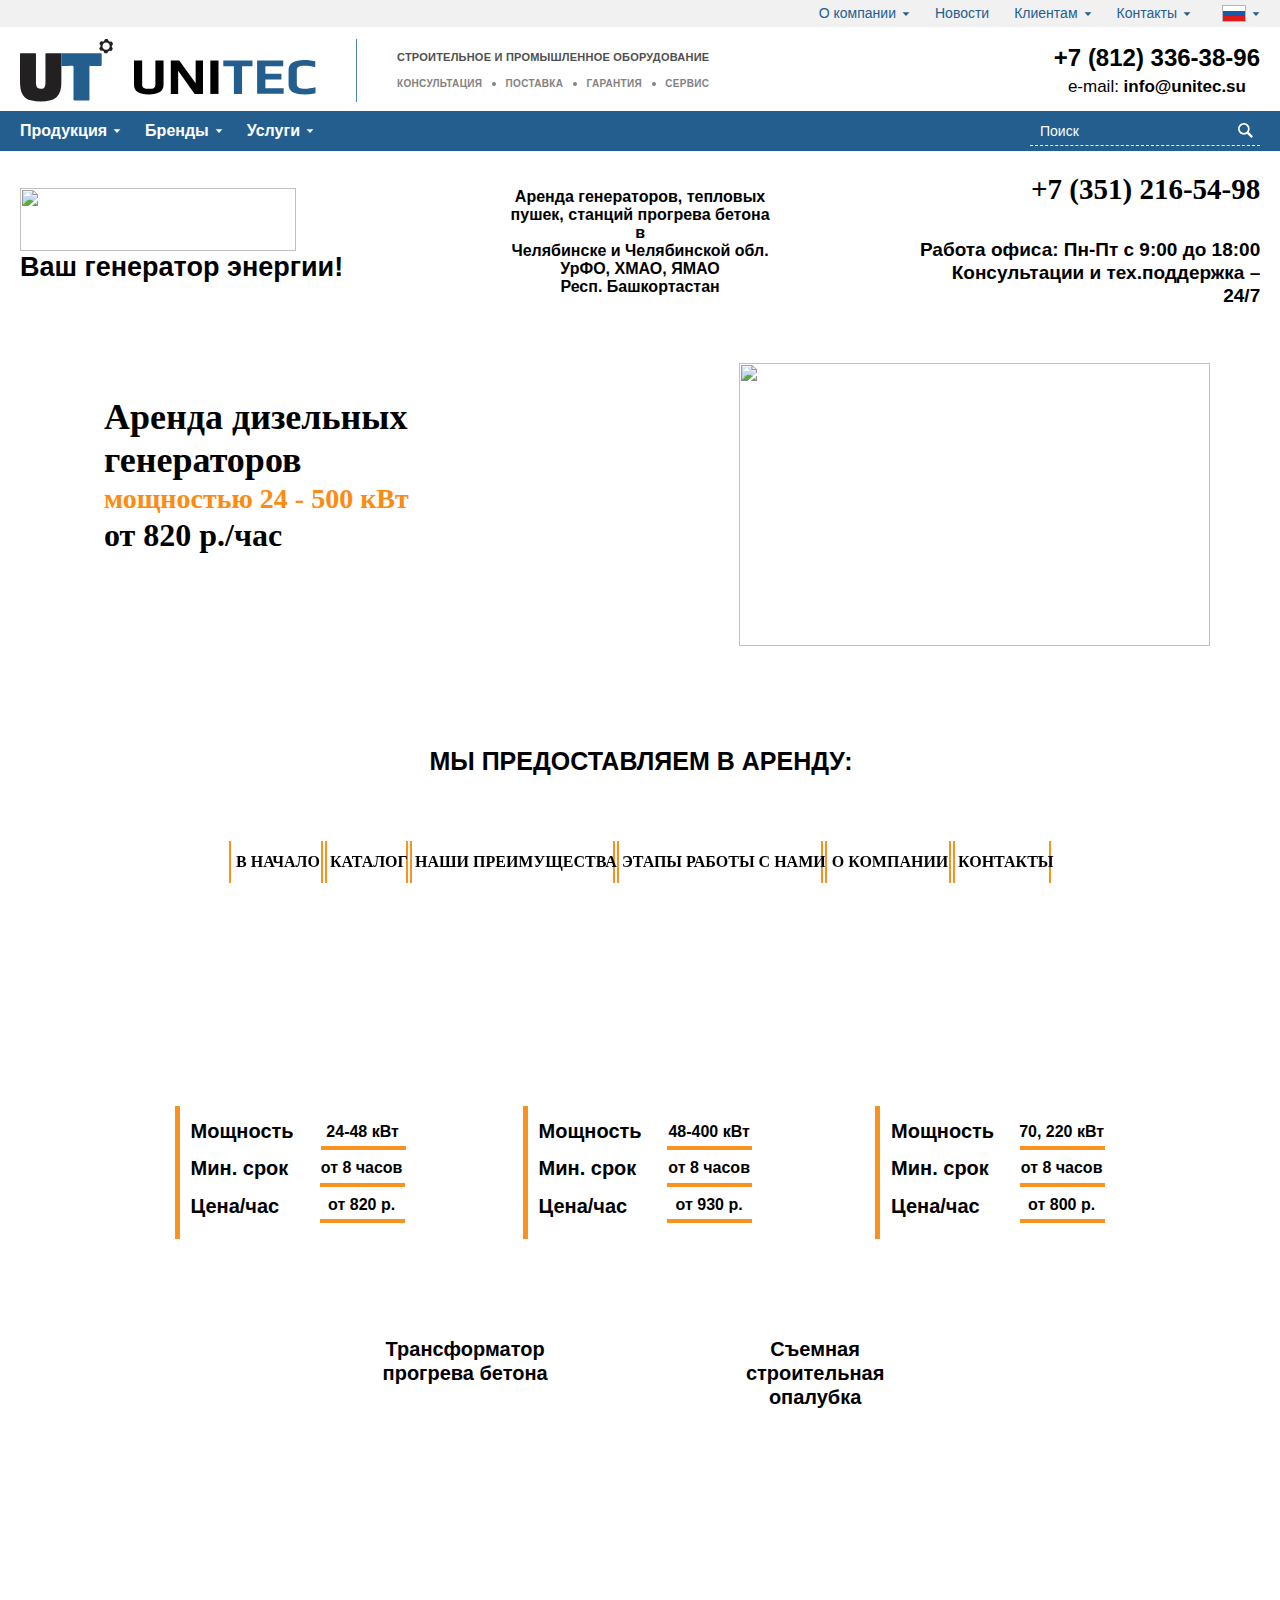
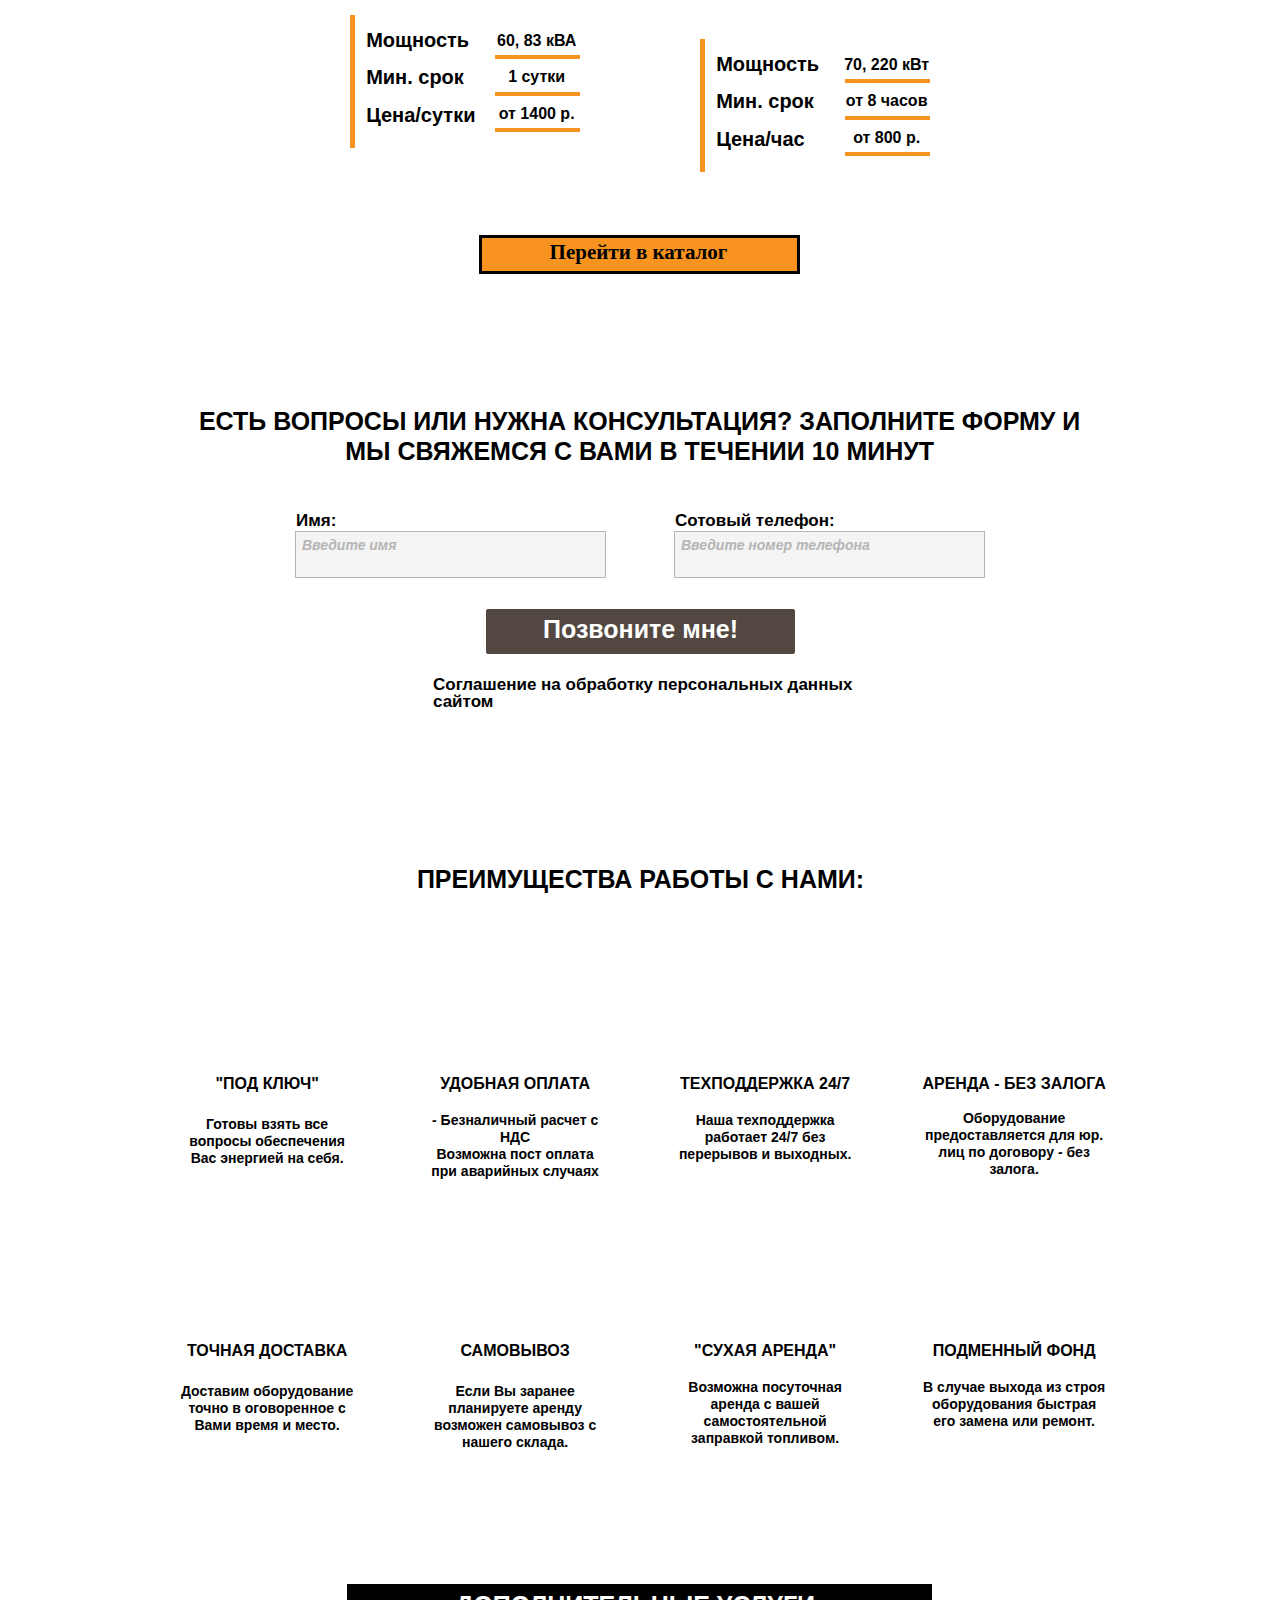
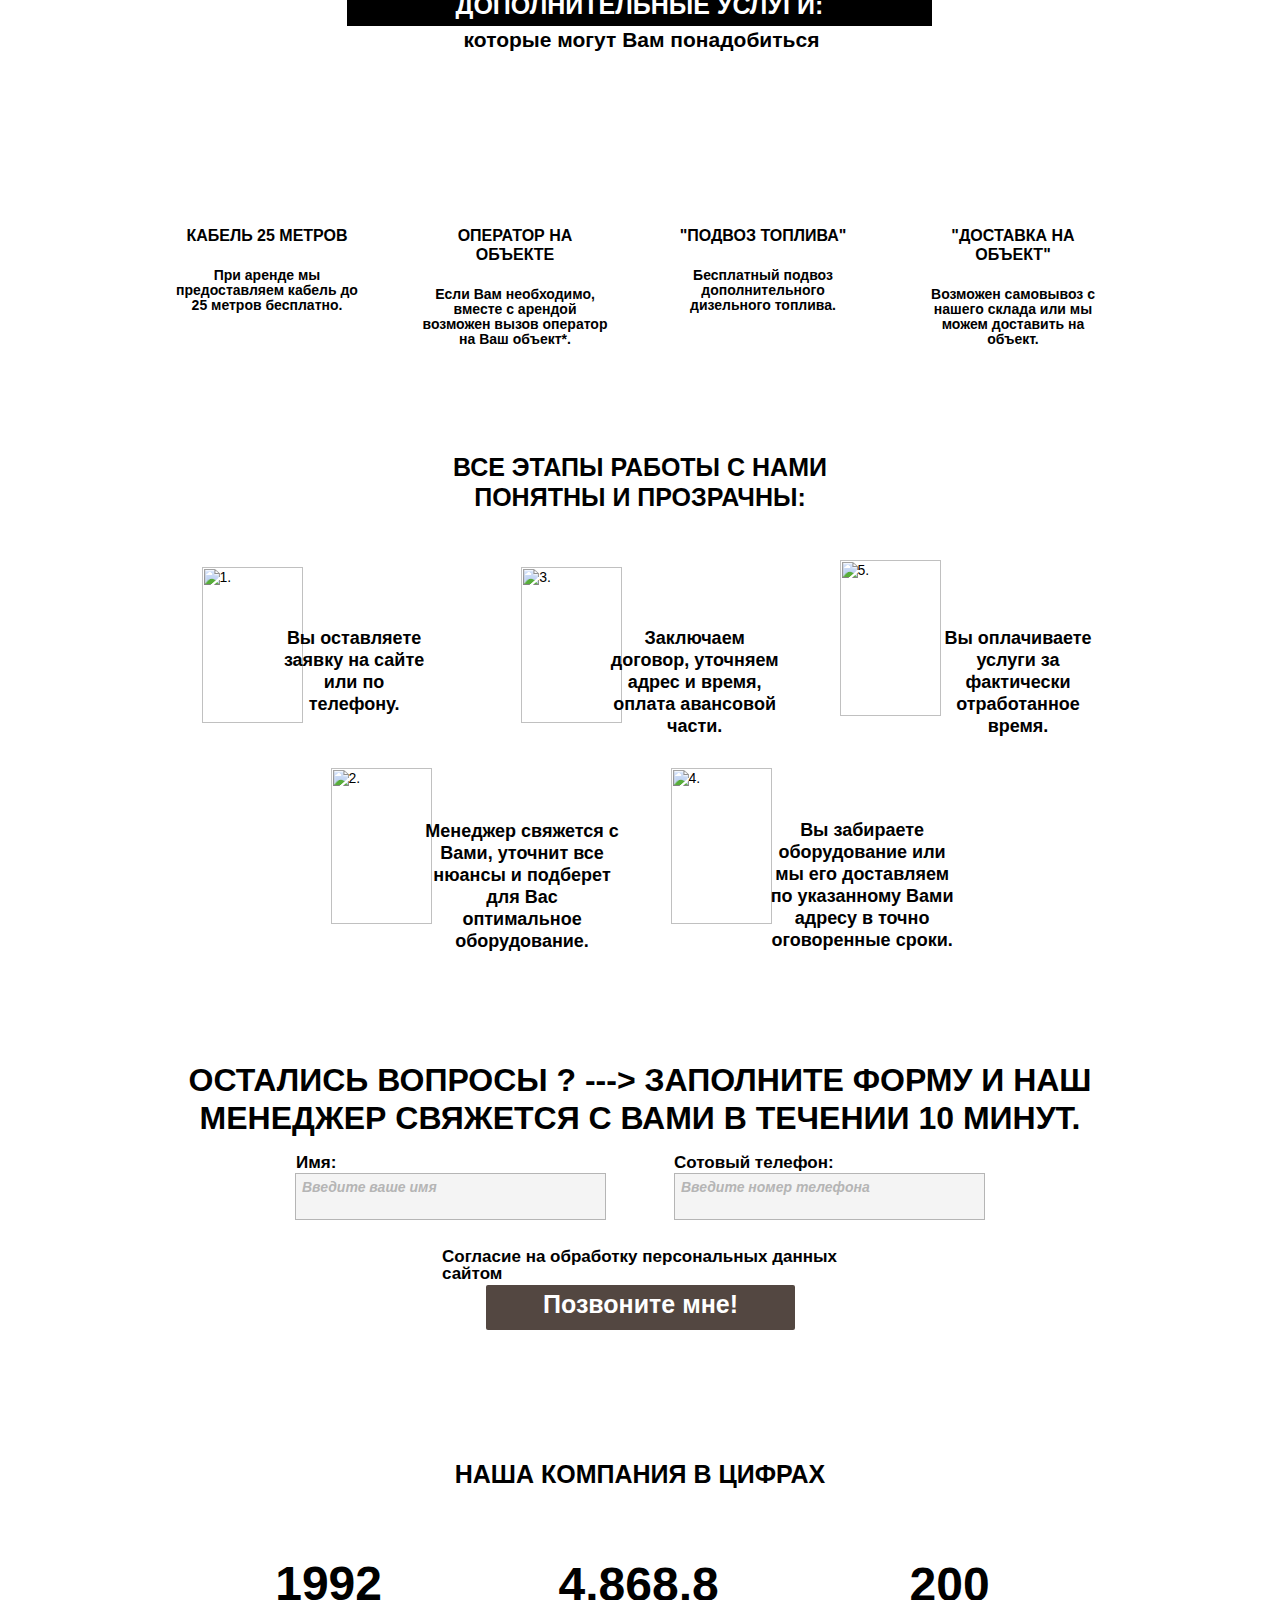
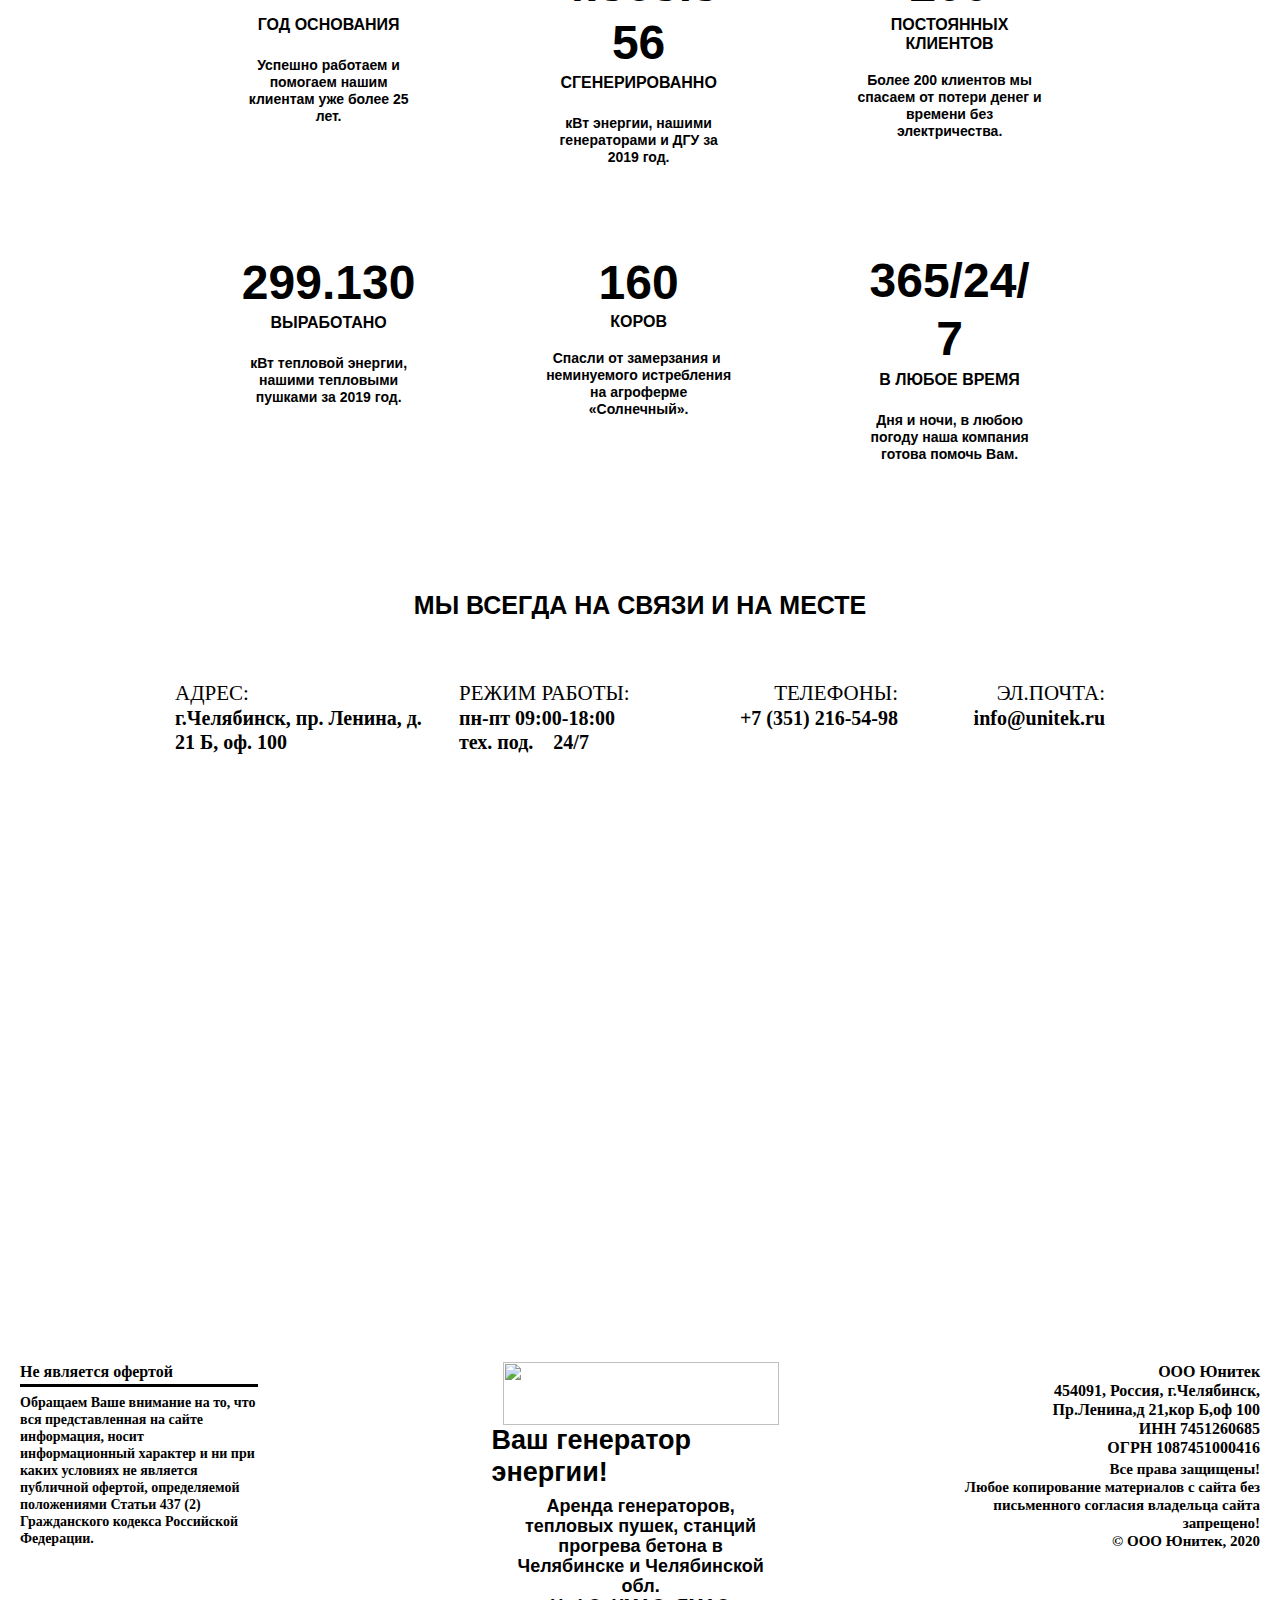
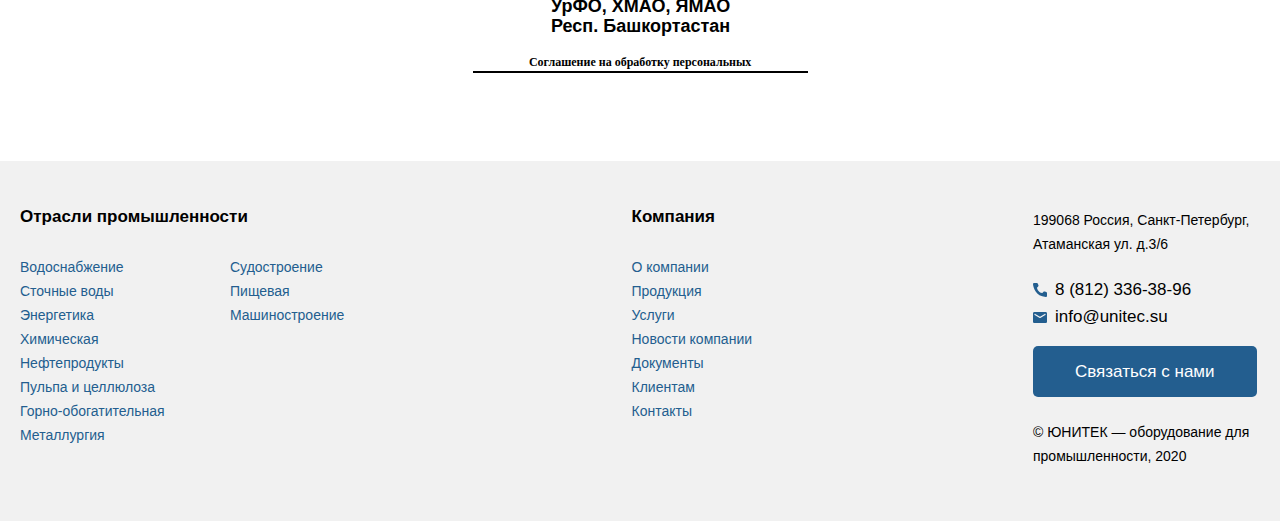
==== commit 277593f1: "T2257" ====
--- a/index.html
+++ b/index.html
@@ -3467,8 +3467,11 @@
             </div>
         </div>
     </div>
-
 </div>
+<form class="search-mobile">
+    <input type="text" placeholder="Поиск">
+    <button type="submit"></button>
+</form>
 
 <!--HTML Widget code-->
 
@@ -6830,7 +6833,12 @@
 <script>
     $(document).ready(function(){
         $(".header-mobile__burger").click(function(){
-            $(".burger-menu").slideToggle();
+            $(".burger-menu").toggle();
+        });
+
+        $(".header-mobile__search").click(function(){
+            $(".search-mobile").css('display', 'flex');
+            $('.header-mobile__search svg').hide();
         });
     });
 </script>
--- a/css/header.css
+++ b/css/header.css
@@ -1,11 +1,7 @@
-#u4900 {
-    display: none;
-}
-
 .wrapp {
     margin: 0 auto;
     max-width: 1280px;
-    width: 100%;
+    width: calc(100% - 40px);
     position: relative;
 }
 
@@ -287,7 +283,8 @@
     display: none;
 }
 
-.header-mobile {
+.header-mobile,
+.search-mobile {
     display: none;
 }
 
@@ -376,10 +373,24 @@
         text-decoration: none;
     }
 
-
-
-
-
+    .search-mobile {
+        height: 51px;
+        width: 100%;
+        z-index: 1;
+    }
+
+    .search-mobile input {
+        flex-grow: 1;
+        background: #F1F1F1;
+        padding-left: 18px;
+    }
+
+    .search-mobile button {
+        height: 100%;
+        width: 58px;
+        background: #235E8F url('../img/search.svg') center / 22px no-repeat;
+        margin-top: -1px;
+    }
 
     .footer {
         padding: 35px 50px 51px;
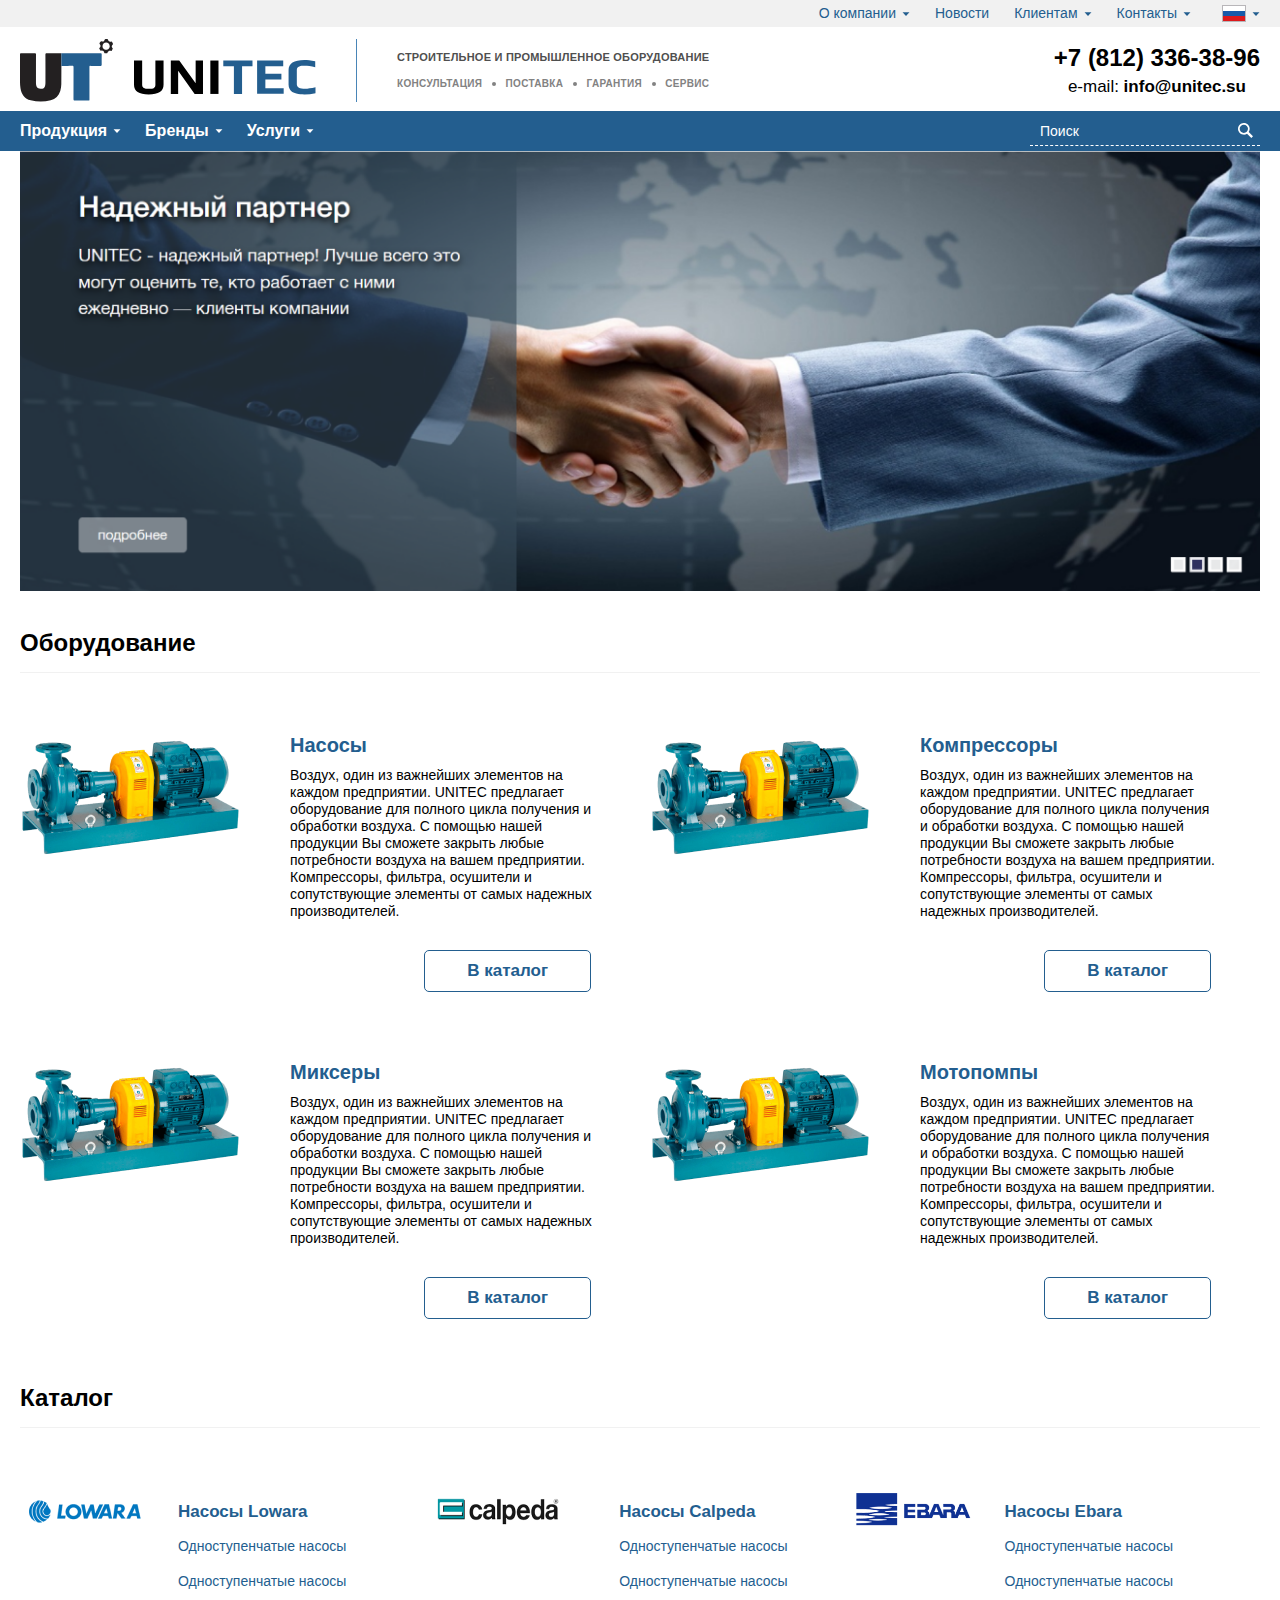
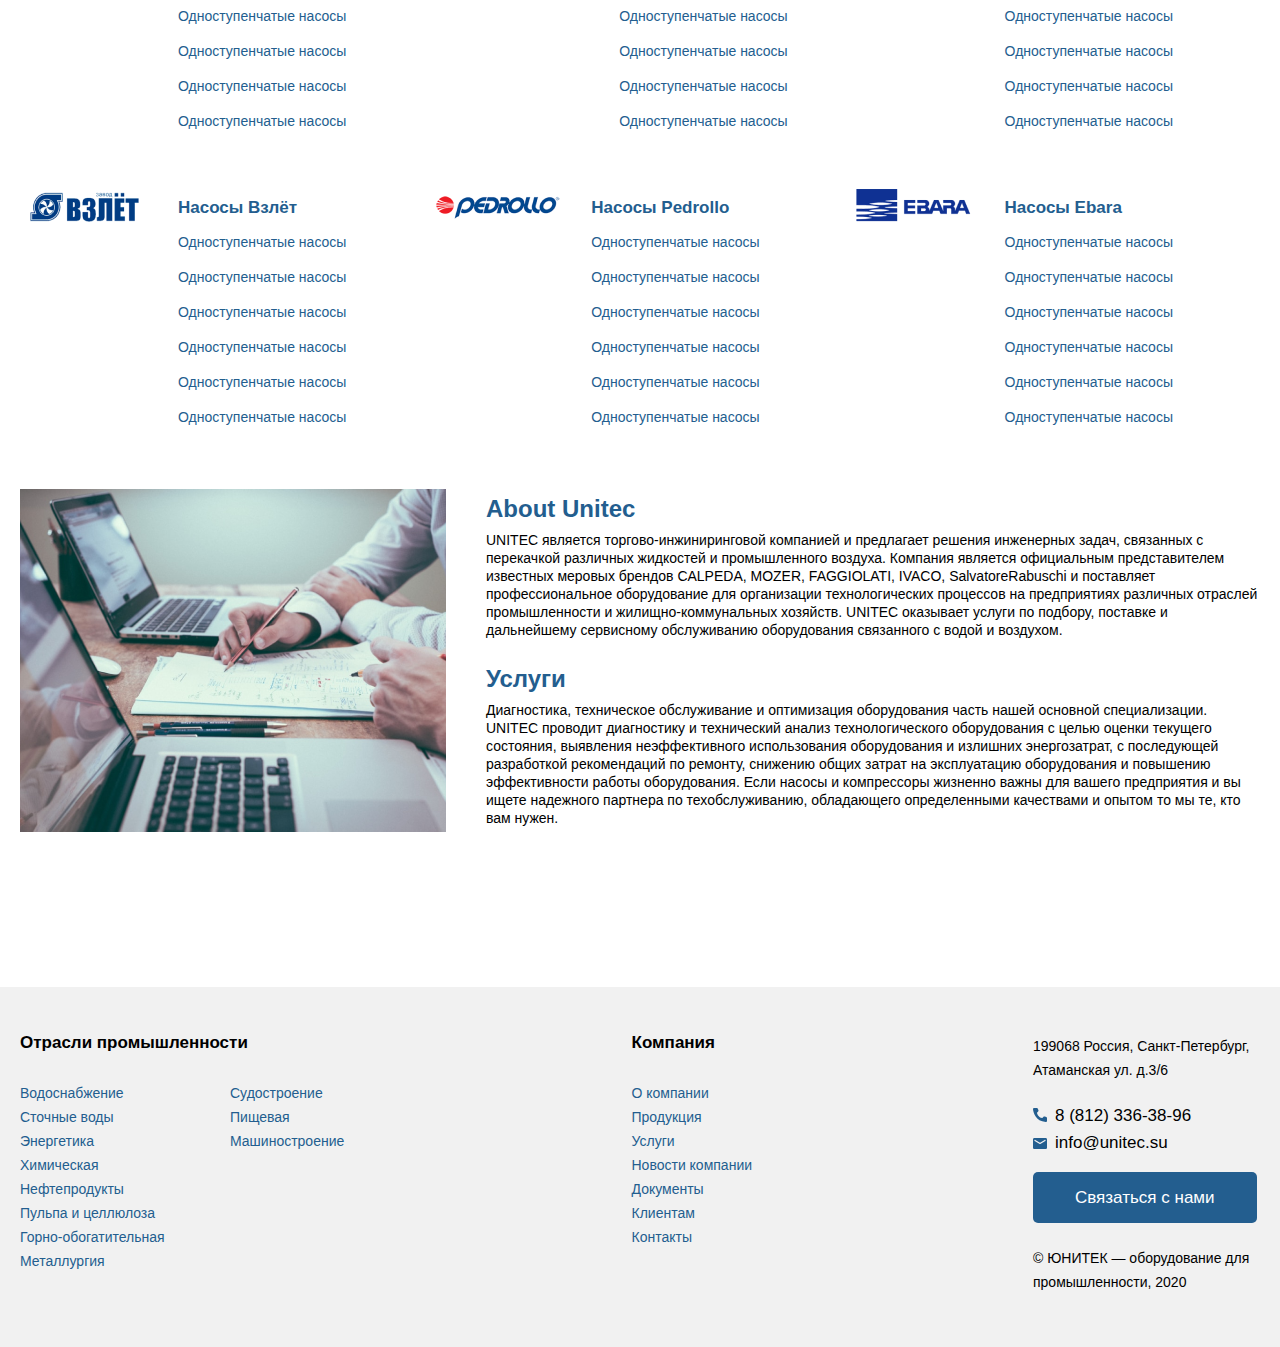
==== commit c6203cb2: "T2258" ====
--- a/index.html
+++ b/index.html
@@ -1,7 +1,6 @@
 <html class="js html css_verticalspacer wf-ptsans-i7-active wf-ptsans-n7-active wf-ptsansnarrow-n7-active wf-active"
       lang="ru-RU">
 <head>
-
     <meta http-equiv="Content-type" content="text/html;charset=UTF-8">
     <meta name="description"
           content="Компания Юнитек предлагает в аренду дизельные электростанции последнего поколения ведущих производителей мощностью от 30 до 500 кВА. Генераторы рассчитаны на любой режим работы, включая безостановочную круглосуточную работу. Поставляются в специальных кожухах, позволяющих эксплуатацию в любых условиях и обеспечивающих отличные шумопоглащающие свойства. Учитывая собственный опыт, мы разработали комплекс оптимальных условий аренды, включая все необходимые работы по доставке, подключению, пуско-наладке, обслуживанию, заправке топливом и&nbsp; техническому сопровождению. Все Ваши возможные нестандартные задачи мы готовы обсудить индивидуально. Кроме того, наша компания оказывает услуги по предоставлению в аренду трансформаторов прогрева бетона, тепловых пушек, стеновой опалубки, опалубки перекрытий и другую специальную и строительную технику.">
@@ -10,27 +9,14 @@
     <meta name="generator" content="2018.1.0.386">
     <meta name="viewport" content="width=device-width, initial-scale=1.0">
 
-<!--    <script async="" src="//www.google-analytics.com/analytics.js"></script>-->
-<!--    <script type="text/javascript" async="" src="https://www.google-analytics.com/analytics.js"></script>-->
-<!--    <script async="" src="https://mc.yandex.ru/metrika/tag.js"></script>-->
-<!--    <script type="text/javascript">-->
-<!--        // Update the 'nojs'/'js' class on the html node-->
-<!--        document.documentElement.className = document.documentElement.className.replace( /\bnojs\b/g, 'js' );-->
-
-<!--        // Check that all required assets are uploaded and up-to-date-->
-<!--        if (typeof Muse == "undefined") window.Muse = {};-->
-<!--        window.Muse.assets = {-->
-<!--            "required": ["museutils.js", "museconfig.js", "jquery.musepolyfill.bgsize.js", "jquery.watch.js", "webpro.js", "jquery.musemenu.js", "musewpdisclosure.js", "jquery.museresponsive.js", "require.js", "index.css"],-->
-<!--            "outOfDate": []-->
-<!--        };-->
-<!--    </script>-->
-
     <title>Юнитек - Ваш генератор энергии!</title>
     <!-- CSS -->
     <link rel="stylesheet" type="text/css" href="css/site_global.css?crc=444006867">
     <link rel="stylesheet" type="text/css" href="css/master_______-a.css?crc=3803803435">
     <link rel="stylesheet" type="text/css" href="css/index.css?crc=3837359807" id="pagesheet">
     <link rel="stylesheet" type="text/css" href="css/header.css">
+    <link rel="stylesheet" type="text/css" href="css/slick.css">
+    <link rel="stylesheet" type="text/css" href="css/slick-theme.css">
     <!-- IE-only CSS -->
     <!--[if lt IE 9]>
     <link rel="stylesheet" type="text/css" href="css/iefonts_index.css?crc=3824530138"/>
@@ -38,106 +24,24 @@
     <link rel="stylesheet" type="text/css" href="css/nomq_index.css?crc=4215563797" id="nomq_pagesheet"/>
     <![endif]-->
     <!-- Other scripts -->
-<!--    <script type="text/javascript">-->
-<!--        var __adobewebfontsappname__ = "muse";-->
-<!--    </script>-->
+    <!--    <script type="text/javascript">-->
+    <!--        var __adobewebfontsappname__ = "muse";-->
+    <!--    </script>-->
     <!-- JS includes -->
     <link rel="stylesheet"
           href="https://webfonts.creativecloud.com/c/148b37/1w;pt-sans,1,WkH:W:i7,WkL:W:n7;pt-sans-narrow,1,WkD:W:n7/l"
           media="all">
-<!--    <script src="https://webfonts.creativecloud.com/pt-sans:n7,i7:all;pt-sans-narrow:n7:all.js"-->
-<!--            type="text/javascript"></script>-->
-<!--    &lt;!&ndash;[if lt IE 9]>-->
-<!--    <script src="scripts/html5shiv.js?crc=4241844378" type="text/javascript"></script>-->
-    <![endif]-->
-    <!--custom head HTML-->
-<!--    <script type="application/javascript"-->
-<!--            src="//cdn.callbackhunter.com/cbh.js?hunter_code=aa34700b236e933fd7429836d1435d69" charset="UTF-8"-->
-<!--            async="true"></script>-->
-
-<!--    <script src="//cdn.callibri.ru/callibri.js" type="text/javascript" charset="utf-8"></script>-->
-<!--    &lt;!&ndash; Global site tag (gtag.js) - Google Analytics &ndash;&gt;-->
-<!--    <script async="" src="https://www.googletagmanager.com/gtag/js?id=UA-167636460-1"></script>-->
-<!--    <script>-->
-<!--        window.dataLayer = window.dataLayer || [];-->
-
-<!--        function gtag() {-->
-<!--            dataLayer.push( arguments );-->
-<!--        }-->
-
-<!--        gtag( 'js', new Date() );-->
-
-<!--        gtag( 'config', 'UA-167636460-1' );-->
-<!--    </script>-->
-    <!--HTML Widget code-->
 
     <meta name="robots" content="index, follow">
 
     <link rel="dns-prefetch" href="//maps.googleapis.com/">
     <link rel="dns-prefetch" href="//maps.gstatic.com/">
 
-
-<!--    <script type="application/ld+json"> {-->
-<!--        "@context": "http://schema.org",-->
-<!--        "@type": "LocalBusiness",-->
-<!--        "name": "ООО "-->
-<!--        Юнитек-->
-<!--        "",-->
-<!--        "@id": "http://unitek.ru",-->
-<!--        "telephone": "8 (951) 115-55-33",-->
-<!--        "email": "info@unitek.ru",-->
-<!--        "image": "http://unitek.ru/ ",-->
-<!--        "priceRange": "от 820 ₽",-->
-<!--        "address": {-->
-<!--            "@type": "PostalAddress",-->
-<!--            "addressCountry": "Россия",-->
-<!--            "addressLocality": "Челябинск",-->
-<!--            "streetAddress": "пр. Ленина, д.21-б, офис 100"-->
-<!--        },-->
-<!--        "geo": {-->
-<!--            "@type": "GeoCoordinates",-->
-<!--            "latitude": "55.159833",-->
-<!--            "longitude": "61.427207"-->
-<!--        },-->
-<!--        "openingHoursSpecification": [-->
-<!--            {-->
-<!--                "@type": "OpeningHoursSpecification",-->
-<!--                "dayOfWeek": [-->
-<!--                    "Monday",-->
-<!--                    "Tuesday",-->
-<!--                    "Wednesday",-->
-<!--                    "Thursday",-->
-<!--                    "Friday"-->
-<!--                ],-->
-<!--                "opens": "08:00",-->
-<!--                "closes": "18:00"-->
-<!--            },-->
-<!--            {-->
-<!--                "@type": "OpeningHoursSpecification",-->
-<!--                "dayOfWeek": [-->
-<!--                    "Saturday",-->
-<!--                    "Sunday"-->
-<!--                ],-->
-<!--                "opens": "09:00",-->
-<!--                "closes": "18:00"-->
-<!--            }-->
-<!--        ]-->
-<!--    }</script>-->
     <meta name="copyright" content="ООО " Юнитек
     ""="">
-
-    <style>.js body {
-        visibility: visible !important
-    }</style>
-
-
     <meta name="theme-color" content="#0000FF">
     <meta name="msapplication-navbutton-color" content="#0000FF">
     <meta name="apple-mobile-web-app-status-bar-style" content="black-translucent">
-    <!--/*
-
-  */
-  -->
     <style></style>
     <style type="text/css">.wt-sky-dialog {
         text-rendering: optimizeLegibility;
@@ -3243,42 +3147,7 @@
         color: #4a89dc;
         cursor: pointer
     }</style>
-<!--    <script type="text/javascript" charset="utf-8" async="" data-requirecontext="_"-->
-<!--            data-requiremodule="scripts/museconfig.js?crc=4286661555"-->
-<!--            src="scripts/museconfig.js?crc=4286661555"></script>-->
-<!--    <script type="text/javascript" charset="utf-8" async="" data-requirecontext="_" data-requiremodule="jquery"-->
-<!--            src="scripts/jquery-1.8.3.min.js?crc=209076791"></script>-->
-<!--    <script type="text/javascript" charset="utf-8" async="" data-requirecontext="_" data-requiremodule="museutils"-->
-<!--            src="scripts/museutils.js?crc=4250906080"></script>-->
-<!--    <script type="text/javascript" charset="utf-8" async="" data-requirecontext="_" data-requiremodule="whatinput"-->
-<!--            src="scripts/whatinput.js?crc=86476730"></script>-->
-<!--    <script type="text/javascript" charset="utf-8" async="" data-requirecontext="_"-->
-<!--            data-requiremodule="jquery.musepolyfill.bgsize"-->
-<!--            src="scripts/jquery.musepolyfill.bgsize.js?crc=178212883"></script>-->
-<!--    <script type="text/javascript" charset="utf-8" async="" data-requirecontext="_" data-requiremodule="jquery.watch"-->
-<!--            src="scripts/jquery.watch.js?crc=399457859"></script>-->
-<!--    <script type="text/javascript" charset="utf-8" async="" data-requirecontext="_" data-requiremodule="webpro"-->
-<!--            src="scripts/webpro.js?crc=214003453"></script>-->
-<!--    <script type="text/javascript" charset="utf-8" async="" data-requirecontext="_" data-requiremodule="jquery.musemenu"-->
-<!--            src="scripts/jquery.musemenu.js?crc=112316522"></script>-->
-<!--    <script type="text/javascript" charset="utf-8" async="" data-requirecontext="_"-->
-<!--            data-requiremodule="musewpdisclosure" src="scripts/musewpdisclosure.js?crc=3931707700"></script>-->
-<!--    <script type="text/javascript" charset="utf-8" async="" data-requirecontext="_"-->
-<!--            data-requiremodule="jquery.museresponsive" src="scripts/jquery.museresponsive.js?crc=3939574382"></script>-->
-<!--    <script type="text/javascript"-->
-<!--            src="https://callbackhunter.com/_hunter/?is_ie=0&amp;hcode=aa34700b236e933fd7429836d1435d69&amp;session_id=bd201026a969bc92ab5e6269492bece6ec449a965e52c17517&amp;url=https%3A%2F%2Funitek.ru%2F%23catalog&amp;param=1&amp;extension_mode=0"-->
-<!--            async="" charset="UTF-8"></script>-->
-<!--    <script type="text/javascript" src="https://cdn.callbackhunter.com/widgets/v10/js/i18n/en.min.js" async=""-->
-<!--            charset="UTF-8"></script>-->
-<!--    <script type="text/javascript" src="https://cdn.callbackhunter.com/widgets/v10/js/i18n/ru.min.js" async=""-->
-<!--            charset="UTF-8"></script>-->
     <link type="text/css" href="//cdn.callbackhunter.com/widgets/v10/widget.min.css?v=1.4.13" rel="stylesheet">
-<!--    <script type="text/javascript" src="//cdn.callbackhunter.com/widgets/v10/widget.min.js?v=1.4.13" async=""-->
-<!--            charset="UTF-8"></script>-->
-<!--    <script type="text/javascript" src="//cdn.callbackhunter.com/widgets/greeters/v1/public/greeters.min.js" async=""-->
-<!--            charset="UTF-8"></script>-->
-<!--    <script type="text/javascript" src="https://cdn.callbackhunter.com/widgets/v9/socket.io-1.4.5.mod.js" async=""-->
-<!--            charset="UTF-8"></script>-->
 </head>
 <body class="initialized" cz-shortcut-listen="true" data-whatinput="mouse">
 
@@ -3473,3299 +3342,231 @@
     <button type="submit"></button>
 </form>
 
-<!--HTML Widget code-->
-
-
-<div class="breakpoint active" id="bp_infinity" data-min-width="961"><!-- responsive breakpoint node -->
-    <div class="clearfix borderbox" id="page" style=""><!-- group -->
-        <div class="clearfix grpelem" id="pppu5076"><!-- column -->
-            <div class="clearfix colelem" id="ppu5076"><!-- group -->
-                <div class="clearfix grpelem" id="pu5076"><!-- column -->
-                    <a class="nonblock nontext anim_swing clip_frame colelem" id="u5076" href="index.html#glavnaya"
-                       data-sizepolicy="fixed" data-pintopage="page_fixedLeft"><!-- image --><img class="block"
-                                                                                                  id="u5076_img" alt=""
-                                                                                                  width="276"
-                                                                                                  height="63"
-                                                                                                  src="images/%d0%bb%d0%be%d0%b3%d0%be%20%d1%8e%d0%bd%d0%b8%d1%82%d0%b5%d0%ba.png?crc=4163717330"></a>
-                    <div class="clearfix colelem shared_content" id="u4890-4" data-sizepolicy="fixed"
-                         data-pintopage="page_fixedLeft" data-content-guid="u4890-4_content"><!-- content -->
-                        <p id="u4890-2">Ваш генератор энергии!</p>
+<div class="wrapp">
+    <div class="slider">
+        <div class="slider__item">
+            <img src="img/image 4.png" width="100%"/></div>
+        <div class="slider__item">
+            <img src="img/image 4.png" width="100%"/></div>
+    </div>
+
+    <div class="section-1">
+        <div class="title">Оборудование</div>
+        <div class="hr"></div>
+        <div class="items">
+            <div class="item">
+                <div class="item__img">
+                    <img src="img/Rectangle 36.png" height="168" width="222"/>
+                </div>
+                <div class="item__text">
+                    <div class="item__text_title">Насосы</div>
+                    <div class="item__text_text">Воздух, один из важнейших элементов на каждом предприятии. UNITEC
+                        предлагает оборудование для полного цикла получения и обработки воздуха. С помощью нашей
+                        продукции Вы сможете закрыть любые потребности воздуха на вашем предприятии. Компрессоры,
+                        фильтра, осушители и сопутствующие элементы от самых надежных производителей.
                     </div>
-                </div>
-                <div class="clearfix grpelem" id="pglavnaya"><!-- column -->
-                    <a class="anchor_item colelem shared_content" id="glavnaya" data-sizepolicy="fixed"
-                       data-pintopage="page_fluidx" data-content-guid="glavnaya_content"></a>
-                    <div class="clearfix colelem shared_content" id="u4915-10" data-sizepolicy="fixed"
-                         data-pintopage="page_fluidx" data-content-guid="u4915-10_content"><!-- content -->
-                        <p id="u4915-2">Аренда генераторов, тепловых пушек, станций прогрева бетона в</p>
-                        <p id="u4915-4">Челябинске и Челябинской обл.</p>
-                        <p id="u4915-6">УрФО, ХМАО, ЯМАО</p>
-                        <p id="u4915-8">Респ. Башкортастан</p>
-                    </div>
-                </div>
-                <div class="clearfix grpelem shared_content" id="pu7053-4" data-content-guid="pu7053-4_content">
-                    <!-- column -->
-                    <div class="clearfix colelem" id="u7053-4" data-sizepolicy="fixed" data-pintopage="page_fixedRight"
-                         data-leftadjustmentdoneby="pu7053-4"><!-- content -->
-                        <p id="u7053-2">+7 (351) 216-54-98</p>
-                    </div>
-                    <div class="clearfix colelem" id="u5016-4" data-sizepolicy="fixed" data-pintopage="page_fixedRight"
-                         data-leftadjustmentdoneby="pu7053-4"><!-- content -->
-                        <p id="u5016-2"><span style="display: none">8 (3512) 16-54-98</span></p>
-                    </div>
-                    <div class="clearfix colelem" id="u4907-4" data-sizepolicy="fixed" data-pintopage="page_fixedRight"
-                         data-leftadjustmentdoneby="pu7053-4"><!-- content -->
-                        <p id="u4907-2">Работа офиса: Пн-Пт с 9:00 до 18:00 Консультации и тех.поддержка – 24/7</p>
-                    </div>
+                    <a href="#" class="btn">В каталог</a>
                 </div>
             </div>
-            <div class="browser_width colelem shared_content" id="u5251-bw" data-content-guid="u5251-bw_content"
-                 style="height: 12px;">
-                <div class="museBGSize" id="u5251"><!-- simple frame --></div>
-            </div>
-            <div class="clearfix colelem" id="pu5128-10"><!-- group -->
-                <div class="clearfix grpelem shared_content" id="u5128-10" data-sizepolicy="fixed"
-                     data-pintopage="page_fixedLeft" data-content-guid="u5128-10_content"><!-- content -->
-                    <p id="u5128-6"><span id="u5128">Аренда </span><span id="u5128-2">дизельных генераторов</span><span
-                            id="u5128-3"> </span><span id="u5128-4">мощностью 24 - 500 кВт</span><span
-                            id="u5128-5"></span></p>
-                    <p id="u5128-8"><span id="u5128-7">от 820 р./час</span></p>
+            <div class="item">
+                <div class="item__img">
+                    <img src="img/Rectangle 36.png" height="168" width="222"/>
                 </div>
-                <div class="clip_frame grpelem" id="u5163" data-sizepolicy="fixed" data-pintopage="page_fixedRight">
-                    <!-- image -->
-                    <img class="block" id="u5163_img" alt="" width="471" height="283"
-                         src="images/jcb%20g550qx%202%201.png?crc=3765552867">
-                </div>
-                <div class="size_fixed grpelem shared_content" id="u12070" data-sizepolicy="fixed"
-                     data-pintopage="page_fixedCenter" data-content-guid="u12070_content"><!-- custom html -->
-
-                </div>
-                <div class="grpelem shared_content" id="u20352" data-content-guid="u20352_content"><!-- custom html -->
-                    <!-- Yandex.Metrika counter -->
-<!--                    <script type="text/javascript">-->
-<!--                        (function (m, e, t, r, i, k, a) {-->
-<!--                            m[i] = m[i] || function () {-->
-<!--                                (m[i].a = m[i].a || []).push( arguments )-->
-<!--                            };-->
-<!--                            m[i].l = 1 * new Date();-->
-<!--                            k = e.createElement( t ), a = e.getElementsByTagName( t )[0], k.async = 1, k.src = r, a.parentNode.insertBefore( k, a )-->
-<!--                        })-->
-<!--                        ( window, document, "script", "https://mc.yandex.ru/metrika/tag.js", "ym" );-->
-
-<!--                        ym( 46548669, "init", {-->
-<!--                            clickmap: true,-->
-<!--                            trackLinks: true,-->
-<!--                            accurateTrackBounce: true,-->
-<!--                            webvisor: true,-->
-<!--                            trackHash: true-->
-<!--                        } );-->
-<!--                    </script>-->
-                    <noscript>
-                        <div><img src="https://mc.yandex.ru/watch/46548669" style="position:absolute; left:-9999px;"
-                                  alt=""/></div>
-                    </noscript>
-                    <!-- /Yandex.Metrika counter -->
-
+                <div class="item__text">
+                    <div class="item__text_title">Компрессоры</div>
+                    <div class="item__text_text">Воздух, один из важнейших элементов на каждом предприятии. UNITEC
+                        предлагает оборудование для полного цикла получения и обработки воздуха. С помощью нашей
+                        продукции Вы сможете закрыть любые потребности воздуха на вашем предприятии. Компрессоры,
+                        фильтра, осушители и сопутствующие элементы от самых надежных производителей.
+                    </div>
+                    <a href="#" class="btn">В каталог</a>
                 </div>
             </div>
-            <div class="browser_width colelem shared_content" id="u5228-bw" data-content-guid="u5228-bw_content"
-                 style="height: 12px;">
-                <div class="museBGSize" id="u5228"><!-- simple frame --></div>
-            </div>
-            <a class="anchor_item colelem shared_content" id="catalog" data-sizepolicy="fixed"
-               data-pintopage="page_fluidx" data-content-guid="catalog_content"></a>
-            <div class="clearfix colelem shared_content" id="u6139-4" data-sizepolicy="fixed"
-                 data-pintopage="page_fixedCenter" data-content-guid="u6139-4_content"><!-- content -->
-                <h2>МЫ ПРЕДОСТАВЛЯЕМ В АРЕНДУ:</h2>
-            </div>
-            <div class="clearfix colelem shared_content" id="pu7003" data-content-guid="pu7003_content"><!-- group -->
-                <div class="clearfix grpelem shared_content" id="u7003" data-content-guid="u7003_content">
-                    <!-- column -->
-                    <a class="nonblock nontext clearfix colelem shared_content" id="u6944-6" href="catalog.html"
-                       data-sizepolicy="fixed" data-pintopage="page_fixedCenter" data-content-guid="u6944-6_content">
-                        <!-- content --><h3><span id="u6944">Дизельные</span></h3>
-                        <h3><span id="u6944-3">генераторы</span></h3></a>
-                    <a class="nonblock nontext museBGSize colelem shared_content" id="u6190" href="catalog.html"
-                       data-sizepolicy="fixed" data-pintopage="page_fixedCenter" data-content-guid="u6190_content">
-                        <!-- simple frame --></a>
-                    <div class="clearfix colelem" id="u6422"><!-- group -->
-                        <div class="pointer_cursor clearfix grpelem" id="u6304"><!-- group -->
-                            <a class="block shared_content" href="catalog.html" data-content-guid="u6304_0_content">
-                                <!-- Block link tag --></a>
-                            <div class="clearfix grpelem" id="pu6348-4"><!-- column -->
-                                <a class="nonblock nontext clearfix colelem shared_content" id="u6348-4"
-                                   href="catalog.html" data-sizepolicy="fixed" data-pintopage="page_fixedCenter"
-                                   data-leftadjustmentdoneby="pu6348-4" data-content-guid="u6348-4_content">
-                                    <!-- content --><p>Мощность</p></a>
-                                <a class="nonblock nontext clearfix colelem shared_content" id="u6392-4"
-                                   href="catalog.html" data-sizepolicy="fixed" data-pintopage="page_fixedCenter"
-                                   data-leftadjustmentdoneby="pu6348-4" data-content-guid="u6392-4_content">
-                                    <!-- content --><p>Мин. срок</p></a>
-                                <a class="nonblock nontext clearfix colelem shared_content" id="u6362-4"
-                                   href="catalog.html" data-sizepolicy="fixed" data-pintopage="page_fixedCenter"
-                                   data-leftadjustmentdoneby="pu6348-4" data-content-guid="u6362-4_content">
-                                    <!-- content --><p>Цена/час</p></a>
-                            </div>
-                            <div class="clearfix grpelem" id="pu6311"><!-- column -->
-                                <div class="pointer_cursor clearfix colelem" id="u6311"><!-- group -->
-                                    <a class="block shared_content" href="catalog.html"
-                                       data-content-guid="u6311_0_content"><!-- Block link tag --></a>
-                                    <a class="nonblock nontext clearfix grpelem shared_content" id="u6355-4"
-                                       href="catalog.html" data-sizepolicy="fixed" data-pintopage="page_fixedCenter"
-                                       data-content-guid="u6355-4_content"><!-- content --><p>24-48 кВт</p></a>
-                                </div>
-                                <div class="pointer_cursor clearfix colelem" id="u6318"><!-- group -->
-                                    <a class="block shared_content" href="catalog.html"
-                                       data-content-guid="u6318_0_content"><!-- Block link tag --></a>
-                                    <a class="nonblock nontext clearfix grpelem shared_content" id="u6407-4"
-                                       href="catalog.html" data-sizepolicy="fixed" data-pintopage="page_fixedCenter"
-                                       data-content-guid="u6407-4_content"><!-- content --><p>от 8 часов</p></a>
-                                </div>
-                                <div class="pointer_cursor clearfix colelem" id="u6333"><!-- group -->
-                                    <a class="block shared_content" href="catalog.html"
-                                       data-content-guid="u6333_0_content"><!-- Block link tag --></a>
-                                    <a class="nonblock nontext clearfix grpelem shared_content" id="u6377-4"
-                                       href="catalog.html" data-sizepolicy="fixed" data-pintopage="page_fixedCenter"
-                                       data-content-guid="u6377-4_content"><!-- content --><p>от 820 р.</p></a>
-                                </div>
-                            </div>
-                        </div>
+            <div class="item">
+                <div class="item__img">
+                    <img src="img/Rectangle 36.png" height="168" width="222"/>
+                </div>
+                <div class="item__text">
+                    <div class="item__text_title">Миксеры</div>
+                    <div class="item__text_text">Воздух, один из важнейших элементов на каждом предприятии. UNITEC
+                        предлагает оборудование для полного цикла получения и обработки воздуха. С помощью нашей
+                        продукции Вы сможете закрыть любые потребности воздуха на вашем предприятии. Компрессоры,
+                        фильтра, осушители и сопутствующие элементы от самых надежных производителей.
                     </div>
-                </div>
-                <div class="clearfix grpelem shared_content" id="u7010" data-content-guid="u7010_content">
-                    <!-- column -->
-                    <a class="nonblock nontext clearfix colelem shared_content" id="u6951-4" href="catalog.html"
-                       data-sizepolicy="fixed" data-pintopage="page_fixedCenter" data-content-guid="u6951-4_content">
-                        <!-- content --><h3>Дизельные электростанции</h3></a>
-                    <a class="nonblock nontext museBGSize colelem shared_content" id="u6205" href="catalog.html"
-                       data-sizepolicy="fixed" data-pintopage="page_fixedCenter" data-content-guid="u6205_content">
-                        <!-- simple frame --></a>
-                    <div class="clearfix colelem" id="u6429"><!-- group -->
-                        <div class="pointer_cursor clearfix grpelem" id="u6438"><!-- group -->
-                            <a class="block shared_content" href="catalog.html" data-content-guid="u6438_0_content">
-                                <!-- Block link tag --></a>
-                            <div class="clearfix grpelem" id="pu6432-4"><!-- column -->
-                                <a class="nonblock nontext clearfix colelem shared_content" id="u6432-4"
-                                   href="catalog.html" data-sizepolicy="fixed" data-pintopage="page_fixedCenter"
-                                   data-leftadjustmentdoneby="pu6432-4" data-content-guid="u6432-4_content">
-                                    <!-- content --><p>Мощность</p></a>
-                                <a class="nonblock nontext clearfix colelem shared_content" id="u6439-4"
-                                   href="catalog.html" data-sizepolicy="fixed" data-pintopage="page_fixedCenter"
-                                   data-leftadjustmentdoneby="pu6432-4" data-content-guid="u6439-4_content">
-                                    <!-- content --><p>Мин. срок</p></a>
-                                <a class="nonblock nontext clearfix colelem shared_content" id="u6434-4"
-                                   href="catalog.html" data-sizepolicy="fixed" data-pintopage="page_fixedCenter"
-                                   data-leftadjustmentdoneby="pu6432-4" data-content-guid="u6434-4_content">
-                                    <!-- content --><p>Цена/час</p></a>
-                            </div>
-                            <div class="clearfix grpelem" id="pu6433"><!-- column -->
-                                <div class="pointer_cursor clearfix colelem" id="u6433"><!-- group -->
-                                    <a class="block shared_content" href="catalog.html"
-                                       data-content-guid="u6433_0_content"><!-- Block link tag --></a>
-                                    <a class="nonblock nontext clearfix grpelem shared_content" id="u6437-4"
-                                       href="catalog.html" data-sizepolicy="fixed" data-pintopage="page_fixedCenter"
-                                       data-content-guid="u6437-4_content"><!-- content --><p>48-400 кВт</p></a>
-                                </div>
-                                <div class="pointer_cursor clearfix colelem" id="u6431"><!-- group -->
-                                    <a class="block shared_content" href="catalog.html"
-                                       data-content-guid="u6431_0_content"><!-- Block link tag --></a>
-                                    <a class="nonblock nontext clearfix grpelem shared_content" id="u6436-4"
-                                       href="catalog.html" data-sizepolicy="fixed" data-pintopage="page_fixedCenter"
-                                       data-content-guid="u6436-4_content"><!-- content --><p>от 8 часов</p></a>
-                                </div>
-                                <div class="pointer_cursor clearfix colelem" id="u6430"><!-- group -->
-                                    <a class="block shared_content" href="catalog.html"
-                                       data-content-guid="u6430_0_content"><!-- Block link tag --></a>
-                                    <a class="nonblock nontext clearfix grpelem shared_content" id="u6435-4"
-                                       href="catalog.html" data-sizepolicy="fixed" data-pintopage="page_fixedCenter"
-                                       data-content-guid="u6435-4_content"><!-- content --><p>от 930 р.</p></a>
-                                </div>
-                            </div>
-                        </div>
-                    </div>
-                </div>
-                <div class="clearfix grpelem shared_content" id="u7017" data-content-guid="u7017_content">
-                    <!-- column -->
-                    <a class="nonblock nontext clearfix colelem shared_content" id="u6966-6" href="catalog.html#pushka"
-                       data-sizepolicy="fixed" data-pintopage="page_fixedCenter" data-content-guid="u6966-6_content">
-                        <!-- content --><h3>Дизельные</h3>
-                        <h3>тепловые пушки</h3></a>
-                    <a class="nonblock nontext museBGSize colelem shared_content" id="u6236" href="catalog.html#pushka"
-                       data-sizepolicy="fixed" data-pintopage="page_fixedCenter" data-content-guid="u6236_content">
-                        <!-- simple frame --></a>
-                    <div class="clearfix colelem" id="u6554"><!-- group -->
-                        <div class="pointer_cursor clearfix grpelem" id="u6559"><!-- group -->
-                            <a class="block shared_content" href="catalog.html#pushka"
-                               data-content-guid="u6559_0_content"><!-- Block link tag --></a>
-                            <div class="clearfix grpelem" id="pu6558-4"><!-- column -->
-                                <a class="nonblock nontext clearfix colelem shared_content" id="u6558-4"
-                                   href="catalog.html#pushka" data-sizepolicy="fixed" data-pintopage="page_fixedCenter"
-                                   data-leftadjustmentdoneby="pu6558-4" data-content-guid="u6558-4_content">
-                                    <!-- content --><p>Мощность</p></a>
-                                <a class="nonblock nontext clearfix colelem shared_content" id="u6555-4"
-                                   href="catalog.html#pushka" data-sizepolicy="fixed" data-pintopage="page_fixedCenter"
-                                   data-leftadjustmentdoneby="pu6558-4" data-content-guid="u6555-4_content">
-                                    <!-- content --><p>Мин. срок</p></a>
-                                <a class="nonblock nontext clearfix colelem shared_content" id="u6556-4"
-                                   href="catalog.html#pushka" data-sizepolicy="fixed" data-pintopage="page_fixedCenter"
-                                   data-leftadjustmentdoneby="pu6558-4" data-content-guid="u6556-4_content">
-                                    <!-- content --><p>Цена/час</p></a>
-                            </div>
-                            <div class="clearfix grpelem" id="pu6562"><!-- column -->
-                                <div class="pointer_cursor clearfix colelem" id="u6562"><!-- group -->
-                                    <a class="block shared_content" href="catalog.html#pushka"
-                                       data-content-guid="u6562_0_content"><!-- Block link tag --></a>
-                                    <a class="nonblock nontext clearfix grpelem shared_content" id="u6564-4"
-                                       href="catalog.html#pushka" data-sizepolicy="fixed"
-                                       data-pintopage="page_fixedCenter" data-content-guid="u6564-4_content">
-                                        <!-- content --><p>70, 220 кВт</p></a>
-                                </div>
-                                <div class="pointer_cursor clearfix colelem" id="u6563"><!-- group -->
-                                    <a class="block shared_content" href="catalog.html#pushka"
-                                       data-content-guid="u6563_0_content"><!-- Block link tag --></a>
-                                    <a class="nonblock nontext clearfix grpelem shared_content" id="u6561-4"
-                                       href="catalog.html#pushka" data-sizepolicy="fixed"
-                                       data-pintopage="page_fixedCenter" data-content-guid="u6561-4_content">
-                                        <!-- content --><p>от 8 часов</p></a>
-                                </div>
-                                <div class="pointer_cursor clearfix colelem" id="u6560"><!-- group -->
-                                    <a class="block shared_content" href="catalog.html#pushka"
-                                       data-content-guid="u6560_0_content"><!-- Block link tag --></a>
-                                    <a class="nonblock nontext clearfix grpelem shared_content" id="u6557-4"
-                                       href="catalog.html#pushka" data-sizepolicy="fixed"
-                                       data-pintopage="page_fixedCenter" data-content-guid="u6557-4_content">
-                                        <!-- content --><p>от 800 р.</p></a>
-                                </div>
-                            </div>
-                        </div>
-                    </div>
+                    <a href="#" class="btn">В каталог</a>
                 </div>
             </div>
-            <div class="clearfix colelem shared_content" id="pu7024" data-content-guid="pu7024_content"><!-- group -->
-                <div class="clearfix grpelem shared_content" id="u7024" data-content-guid="u7024_content">
-                    <!-- column -->
-                    <a class="nonblock nontext clearfix colelem shared_content" id="u6981-6" href="catalog.html#trans"
-                       data-sizepolicy="fixed" data-pintopage="page_fixedCenter" data-content-guid="u6981-6_content">
-                        <!-- content --><h3><span id="u6981">Трансформатор</span></h3>
-                        <h3><span id="u6981-3">прогрева бетона</span></h3></a>
-                    <a class="nonblock nontext museBGSize colelem shared_content" id="u6251" href="catalog.html#trans"
-                       data-sizepolicy="fixed" data-pintopage="page_fixedCenter" data-content-guid="u6251_content">
-                        <!-- simple frame --></a>
-                    <div class="clearfix colelem" id="u6694"><!-- group -->
-                        <div class="pointer_cursor clearfix grpelem" id="u6703"><!-- group -->
-                            <a class="block shared_content" href="catalog.html#trans"
-                               data-content-guid="u6703_0_content"><!-- Block link tag --></a>
-                            <div class="clearfix grpelem" id="pu6695-4"><!-- column -->
-                                <a class="nonblock nontext clearfix colelem shared_content" id="u6695-4"
-                                   href="catalog.html#trans" data-sizepolicy="fixed" data-pintopage="page_fixedCenter"
-                                   data-leftadjustmentdoneby="pu6695-4" data-content-guid="u6695-4_content">
-                                    <!-- content --><p>Мощность</p></a>
-                                <a class="nonblock nontext clearfix colelem shared_content" id="u6701-4"
-                                   href="catalog.html#trans" data-sizepolicy="fixed" data-pintopage="page_fixedCenter"
-                                   data-leftadjustmentdoneby="pu6695-4" data-content-guid="u6701-4_content">
-                                    <!-- content --><p>Мин. срок</p></a>
-                                <a class="nonblock nontext clearfix colelem shared_content" id="u6698-4"
-                                   href="catalog.html#trans" data-sizepolicy="fixed" data-pintopage="page_fixedCenter"
-                                   data-leftadjustmentdoneby="pu6695-4" data-content-guid="u6698-4_content">
-                                    <!-- content --><p>Цена/сутки</p></a>
-                            </div>
-                            <div class="clearfix grpelem" id="pu6696"><!-- column -->
-                                <div class="pointer_cursor clearfix colelem" id="u6696"><!-- group -->
-                                    <a class="block shared_content" href="catalog.html#trans"
-                                       data-content-guid="u6696_0_content"><!-- Block link tag --></a>
-                                    <a class="nonblock nontext clearfix grpelem shared_content" id="u6699-4"
-                                       href="catalog.html#trans" data-sizepolicy="fixed"
-                                       data-pintopage="page_fixedCenter" data-content-guid="u6699-4_content">
-                                        <!-- content --><p>60, 83 кВА</p></a>
-                                </div>
-                                <div class="pointer_cursor clearfix colelem" id="u6704"><!-- group -->
-                                    <a class="block shared_content" href="catalog.html#trans"
-                                       data-content-guid="u6704_0_content"><!-- Block link tag --></a>
-                                    <a class="nonblock nontext clearfix grpelem shared_content" id="u6702-4"
-                                       href="catalog.html#trans" data-sizepolicy="fixed"
-                                       data-pintopage="page_fixedCenter" data-content-guid="u6702-4_content">
-                                        <!-- content --><p>1 сутки</p></a>
-                                </div>
-                                <div class="pointer_cursor clearfix colelem" id="u6700"><!-- group -->
-                                    <a class="block shared_content" href="catalog.html#trans"
-                                       data-content-guid="u6700_0_content"><!-- Block link tag --></a>
-                                    <a class="nonblock nontext clearfix grpelem shared_content" id="u6697-4"
-                                       href="catalog.html#trans" data-sizepolicy="fixed"
-                                       data-pintopage="page_fixedCenter" data-content-guid="u6697-4_content">
-                                        <!-- content --><p>от 1400 р.</p></a>
-                                </div>
-                            </div>
-                        </div>
+            <div class="item">
+                <div class="item__img">
+                    <img src="img/Rectangle 36.png" height="168" width="222"/>
+                </div>
+                <div class="item__text">
+                    <div class="item__text_title">Мотопомпы</div>
+                    <div class="item__text_text">Воздух, один из важнейших элементов на каждом предприятии. UNITEC
+                        предлагает оборудование для полного цикла получения и обработки воздуха. С помощью нашей
+                        продукции Вы сможете закрыть любые потребности воздуха на вашем предприятии. Компрессоры,
+                        фильтра, осушители и сопутствующие элементы от самых надежных производителей.
                     </div>
-                </div>
-                <div class="clearfix grpelem shared_content" id="u7031" data-content-guid="u7031_content">
-                    <!-- column -->
-                    <a class="nonblock nontext clearfix colelem shared_content" id="u6988-6"
-                       href="catalog.html#opalubka" data-sizepolicy="fixed" data-pintopage="page_fixedCenter"
-                       data-content-guid="u6988-6_content"><!-- content --><h3><span id="u6988">Съемная</span></h3>
-                        <h3><span id="u6988-3">строительная опалубка</span></h3></a>
-                    <a class="nonblock nontext museBGSize colelem shared_content" id="u6266"
-                       href="catalog.html#opalubka" data-sizepolicy="fixed" data-pintopage="page_fixedCenter"
-                       data-content-guid="u6266_content"><!-- simple frame --></a>
-                    <div class="clearfix colelem" id="u6819"><!-- group -->
-                        <div class="pointer_cursor clearfix grpelem" id="u6828"><!-- group -->
-                            <a class="block shared_content" href="catalog.html#opalubka"
-                               data-content-guid="u6828_0_content"><!-- Block link tag --></a>
-                            <div class="clearfix grpelem" id="pu6820-4"><!-- column -->
-                                <a class="nonblock nontext clearfix colelem shared_content" id="u6820-4"
-                                   href="catalog.html#opalubka" data-sizepolicy="fixed"
-                                   data-pintopage="page_fixedCenter" data-leftadjustmentdoneby="pu6820-4"
-                                   data-content-guid="u6820-4_content"><!-- content --><p>Мощность</p></a>
-                                <a class="nonblock nontext clearfix colelem shared_content" id="u6826-4"
-                                   href="catalog.html#opalubka" data-sizepolicy="fixed"
-                                   data-pintopage="page_fixedCenter" data-leftadjustmentdoneby="pu6820-4"
-                                   data-content-guid="u6826-4_content"><!-- content --><p>Мин. срок</p></a>
-                                <a class="nonblock nontext clearfix colelem shared_content" id="u6823-4"
-                                   href="catalog.html#opalubka" data-sizepolicy="fixed"
-                                   data-pintopage="page_fixedCenter" data-leftadjustmentdoneby="pu6820-4"
-                                   data-content-guid="u6823-4_content"><!-- content --><p>Цена/час</p></a>
-                            </div>
-                            <div class="clearfix grpelem" id="pu6821"><!-- column -->
-                                <div class="pointer_cursor clearfix colelem" id="u6821"><!-- group -->
-                                    <a class="block shared_content" href="catalog.html#opalubka"
-                                       data-content-guid="u6821_0_content"><!-- Block link tag --></a>
-                                    <a class="nonblock nontext clearfix grpelem shared_content" id="u6824-4"
-                                       href="catalog.html#opalubka" data-sizepolicy="fixed"
-                                       data-pintopage="page_fixedCenter" data-content-guid="u6824-4_content">
-                                        <!-- content --><p>70, 220 кВт</p></a>
-                                </div>
-                                <div class="pointer_cursor clearfix colelem" id="u6829"><!-- group -->
-                                    <a class="block shared_content" href="catalog.html#opalubka"
-                                       data-content-guid="u6829_0_content"><!-- Block link tag --></a>
-                                    <a class="nonblock nontext clearfix grpelem shared_content" id="u6827-4"
-                                       href="catalog.html#opalubka" data-sizepolicy="fixed"
-                                       data-pintopage="page_fixedCenter" data-content-guid="u6827-4_content">
-                                        <!-- content --><p>от 8 часов</p></a>
-                                </div>
-                                <div class="pointer_cursor clearfix colelem" id="u6825"><!-- group -->
-                                    <a class="block shared_content" href="catalog.html#opalubka"
-                                       data-content-guid="u6825_0_content"><!-- Block link tag --></a>
-                                    <a class="nonblock nontext clearfix grpelem shared_content" id="u6822-4"
-                                       href="catalog.html#opalubka" data-sizepolicy="fixed"
-                                       data-pintopage="page_fixedCenter" data-content-guid="u6822-4_content">
-                                        <!-- content --><p>от 800 р.</p></a>
-                                </div>
-                            </div>
-                        </div>
-                    </div>
-                </div>
-            </div>
-            <div class="clearfix colelem shared_content" id="u20323" data-content-guid="u20323_content"><!-- group -->
-                <div class="clearfix grpelem" id="u20303"><!-- group -->
-                    <a class="nonblock nontext clearfix grpelem shared_content" id="u20304-4" href="catalog.html"
-                       data-sizepolicy="fixed" data-pintopage="page_fixedCenter" data-content-guid="u20304-4_content">
-                        <!-- content --><p id="u20304-2">Перейти в каталог</p></a>
-                </div>
-            </div>
-            <div class="browser_width colelem shared_content" id="u5910-bw" data-content-guid="u5910-bw_content"
-                 style="height: 12px;">
-                <div class="museBGSize" id="u5910"><!-- simple frame --></div>
-            </div>
-            <div class="clearfix colelem" id="pu5925"><!-- group -->
-                <div class="browser_width grpelem" id="u5925-bw" style="height: 433px;">
-                    <div id="u5925"><!-- column -->
-                        <div class="clearfix" id="u5925_align_to_page">
-                            <div class="clearfix colelem shared_content" id="u5940-4"
-                                 data-content-guid="u5940-4_content"><!-- content -->
-                                <p>ЕСТЬ ВОПРОСЫ ИЛИ НУЖНА КОНСУЛЬТАЦИЯ? ЗАПОЛНИТЕ ФОРМУ И МЫ СВЯЖЕМСЯ С ВАМИ В ТЕЧЕНИИ
-                                    10 МИНУТ</p>
-                            </div>
-                            <form class="form-grp clearfix colelem" id="widgetu5970" method="post"
-                                  enctype="multipart/form-data" action="scripts/form-u5970.php" data-sizepolicy="fixed"
-                                  data-pintopage="page_fixedCenter" data-callibri_parse_form="true"><!-- none box -->
-                                <div class="fld-grp clearfix grpelem" id="widgetu5976" data-required="true"
-                                     data-sizepolicy="fixed" data-pintopage="page_fixedLeft"><!-- none box -->
-                                    <label class="fld-label actAsDiv clearfix grpelem" id="u5977-4"
-                                           for="widgetu5976_input" data-sizepolicy="fixed"
-                                           data-pintopage="page_fixedLeft"><!-- content --><span
-                                            class="actAsPara shared_content" id="u5977-2"
-                                            data-content-guid="u5977-2_content">Имя:</span></label>
-                                    <span class="fld-input NoWrap actAsDiv clearfix grpelem" id="u5979-4"
-                                          data-sizepolicy="fixed" data-pintopage="page_fixedLeft"><!-- content --><input
-                                            class="wrapped-input shared_content" type="text" spellcheck="false"
-                                            id="widgetu5976_input" name="custom_U5976" tabindex="1"
-                                            data-sizepolicy="fixed" data-pintopage="page_fixedLeft"
-                                            data-content-guid="widgetu5976_input_content"><label
-                                            class="wrapped-input fld-prompt" id="widgetu5976_prompt"
-                                            for="widgetu5976_input"><span class="actAsPara shared_content"
-                                                                          data-content-guid="widgetu5976_prompt_0_content">Введите имя</span></label></span>
-                                </div>
-                                <div class="clearfix grpelem" id="u5971-4" data-sizepolicy="fixed"
-                                     data-pintopage="page_fixedLeft"><!-- content -->
-                                    <p class="shared_content" data-content-guid="u5971-4_0_content">Отправка формы…</p>
-                                </div>
-                                <div class="clearfix grpelem" id="u5981-4" data-sizepolicy="fixed"
-                                     data-pintopage="page_fixedLeft"><!-- content -->
-                                    <p class="shared_content" data-content-guid="u5981-4_0_content">На сервере произошла
-                                        ошибка.</p>
-                                </div>
-                                <div class="clearfix grpelem" id="u5982-4" data-sizepolicy="fixed"
-                                     data-pintopage="page_fixedLeft"><!-- content -->
-                                    <p class="shared_content" data-content-guid="u5982-4_0_content">Форма получена.</p>
-                                </div>
-                                <button class="submit-btn NoWrap rounded-corners clearfix grpelem" id="u5980-4"
-                                        type="submit" value="Позвоните мне!" tabindex="4" data-sizepolicy="fixed"
-                                        data-pintopage="page_fixedLeft" data-callibri_parse_form="true"><!-- content -->
-                                    <div style="margin-top:-19px;height:19px;">
-                                        <p id="u5980-2" class="shared_content" data-content-guid="u5980-2_content">
-                                            Позвоните мне!</p>
-                                    </div>
-                                </button>
-                                <div class="fld-grp clearfix grpelem" id="widgetu6091" data-required="true"
-                                     data-sizepolicy="fixed" data-pintopage="page_fixedLeft"><!-- none box -->
-                                    <label class="fld-label actAsDiv clearfix grpelem" id="u6092-4"
-                                           for="widgetu6091_input" data-sizepolicy="fixed"
-                                           data-pintopage="page_fixedLeft"><!-- content --><span
-                                            class="actAsPara shared_content" id="u6092-2"
-                                            data-content-guid="u6092-2_content">Сотовый телефон:</span></label>
-                                    <span class="fld-input NoWrap actAsDiv clearfix grpelem" id="u6093-4"
-                                          data-sizepolicy="fixed" data-pintopage="page_fixedLeft"><!-- content --><input
-                                            class="wrapped-input shared_content" type="tel" spellcheck="false"
-                                            id="widgetu6091_input" name="custom_U6091" tabindex="2"
-                                            data-sizepolicy="fixed" data-pintopage="page_fixedLeft"
-                                            data-content-guid="widgetu6091_input_content"><label
-                                            class="wrapped-input fld-prompt" id="widgetu6091_prompt"
-                                            for="widgetu6091_input"><span class="actAsPara shared_content"
-                                                                          data-content-guid="widgetu6091_prompt_0_content">Введите номер телефона</span></label></span>
-                                </div>
-                                <div class="fld-grp clearfix grpelem non-empty-st" id="widgetu11519"
-                                     data-required="true" data-type="checkbox" data-sizepolicy="fixed"
-                                     data-pintopage="page_fixedLeft"><!-- none box -->
-                                    <label class="fld-label actAsDiv clearfix grpelem" id="u11520-4"
-                                           for="widgetu11519_input" data-sizepolicy="fixed"
-                                           data-pintopage="page_fixedLeft"><!-- content --><span
-                                            class="actAsPara shared_content" id="u11520-2"
-                                            data-content-guid="u11520-2_content">Соглашение на обработку персональных данных сайтом</span></label>
-                                    <div class="fld-checkbox museBGSize grpelem" id="u11543"><!-- simple frame -->
-                                        <input class="wrapped-input shared_content" type="checkbox" value="1"
-                                               checked="checked" id="widgetu11519_input" name="custom_U11519"
-                                               tabindex="3" data-sizepolicy="fixed" data-pintopage="page_fixedLeft"
-                                               data-content-guid="widgetu11519_input_content">
-                                        <label for="widgetu11519_input"></label>
-                                    </div>
-                                </div>
-                            </form>
-                        </div>
-                    </div>
-                </div>
-                <div class="browser_width grpelem shared_content" id="u5955-bw" data-content-guid="u5955-bw_content"
-                     style="height: 12px;">
-                    <div class="museBGSize" id="u5955"><!-- simple frame --></div>
-                </div>
-            </div>
-            <a class="anchor_item colelem shared_content" id="preim" data-sizepolicy="fixed"
-               data-pintopage="page_fluidx" data-content-guid="preim_content"></a>
-            <div class="clearfix colelem shared_content" id="u5320-4" data-sizepolicy="fixed"
-                 data-pintopage="page_fixedCenter" data-content-guid="u5320-4_content"><!-- content -->
-                <h2>ПРЕИМУЩЕСТВА РАБОТЫ С НАМИ:</h2>
-            </div>
-            <div class="clearfix colelem shared_content" id="pu5640" data-content-guid="pu5640_content"><!-- group -->
-                <div class="museBGSize grpelem shared_content" id="u5640" data-sizepolicy="fixed"
-                     data-pintopage="page_fixedCenter" data-leftadjustmentdoneby="pu5640"
-                     data-content-guid="u5640_content"><!-- simple frame --></div>
-                <div class="museBGSize grpelem shared_content" id="u5655" data-sizepolicy="fixed"
-                     data-pintopage="page_fixedCenter" data-leftadjustmentdoneby="pu5640"
-                     data-content-guid="u5655_content"><!-- simple frame --></div>
-                <div class="museBGSize grpelem shared_content" id="u5834" data-sizepolicy="fixed"
-                     data-pintopage="page_fixedCenter" data-leftadjustmentdoneby="pu5640"
-                     data-content-guid="u5834_content"><!-- simple frame --></div>
-                <div class="museBGSize grpelem shared_content" id="u5708" data-sizepolicy="fixed"
-                     data-pintopage="page_fixedCenter" data-leftadjustmentdoneby="pu5640"
-                     data-content-guid="u5708_content"><!-- simple frame --></div>
-            </div>
-            <div class="clearfix colelem" id="pu5551-7"><!-- group -->
-                <div class="clearfix grpelem shared_content" id="u5551-7" data-sizepolicy="fixed"
-                     data-pintopage="page_fixedCenter" data-leftadjustmentdoneby="pu5551-7"
-                     data-content-guid="u5551-7_content"><!-- content -->
-                    <p id="u5551-2">"ПОД КЛЮЧ"</p>
-                    <p id="u5551-3">&nbsp;</p>
-                    <p id="u5551-5">Готовы взять все вопросы обеспечения Вас энергией на себя.</p>
-                </div>
-                <div class="clearfix grpelem shared_content" id="u5544-9" data-sizepolicy="fixed"
-                     data-pintopage="page_fixedCenter" data-leftadjustmentdoneby="pu5551-7"
-                     data-content-guid="u5544-9_content"><!-- content -->
-                    <p id="u5544-2">УДОБНАЯ ОПЛАТА</p>
-                    <p id="u5544-3">&nbsp;</p>
-                    <p id="u5544-5">- Безналичный расчет с НДС</p>
-                    <p id="u5544-7">Возможна пост оплата при аварийных случаях</p>
-                </div>
-                <div class="clearfix grpelem shared_content" id="u5764-7" data-sizepolicy="fixed"
-                     data-pintopage="page_fixedCenter" data-leftadjustmentdoneby="pu5551-7"
-                     data-content-guid="u5764-7_content"><!-- content -->
-                    <p id="u5764-2">ТЕХПОДДЕРЖКА 24/7</p>
-                    <p id="u5764-3">&nbsp;</p>
-                    <p id="u5764-5">Наша техподдержка работает 24/7 без перерывов и выходных.</p>
-                </div>
-                <div class="clearfix grpelem shared_content" id="u5738-7" data-sizepolicy="fixed"
-                     data-pintopage="page_fixedCenter" data-leftadjustmentdoneby="pu5551-7"
-                     data-content-guid="u5738-7_content"><!-- content -->
-                    <p id="u5738-2">АРЕНДА - БЕЗ ЗАЛОГА</p>
-                    <p id="u5738-3">&nbsp;</p>
-                    <p id="u5738-5">Оборудование предоставляется для юр. лиц по договору - без залога.</p>
-                </div>
-            </div>
-            <div class="clearfix colelem" id="pu5723"><!-- group -->
-                <div class="museBGSize grpelem shared_content" id="u5723" data-sizepolicy="fixed"
-                     data-pintopage="page_fixedCenter" data-leftadjustmentdoneby="pu5723"
-                     data-content-guid="u5723_content"><!-- simple frame --></div>
-                <div class="museBGSize grpelem shared_content" id="u5860" data-sizepolicy="fixed"
-                     data-pintopage="page_fixedCenter" data-leftadjustmentdoneby="pu5723"
-                     data-content-guid="u5860_content"><!-- simple frame --></div>
-                <div class="museBGSize grpelem shared_content" id="u5678" data-sizepolicy="fixed"
-                     data-pintopage="page_fixedCenter" data-leftadjustmentdoneby="pu5723"
-                     data-content-guid="u5678_content"><!-- simple frame --></div>
-                <div class="museBGSize grpelem shared_content" id="u5693" data-sizepolicy="fixed"
-                     data-pintopage="page_fixedCenter" data-leftadjustmentdoneby="pu5723"
-                     data-content-guid="u5693_content"><!-- simple frame --></div>
-            </div>
-            <div class="clearfix colelem" id="pu5779-7"><!-- group -->
-                <div class="clearfix grpelem shared_content" id="u5779-7" data-sizepolicy="fixed"
-                     data-pintopage="page_fixedCenter" data-leftadjustmentdoneby="pu5779-7"
-                     data-content-guid="u5779-7_content"><!-- content -->
-                    <p id="u5779-2">ТОЧНАЯ ДОСТАВКА</p>
-                    <p id="u5779-3">&nbsp;</p>
-                    <p id="u5779-5">Доставим оборудование точно в оговоренное с Вами время и место.</p>
-                </div>
-                <div class="clearfix grpelem shared_content" id="u5861-7" data-sizepolicy="fixed"
-                     data-pintopage="page_fixedCenter" data-leftadjustmentdoneby="pu5779-7"
-                     data-content-guid="u5861-7_content"><!-- content -->
-                    <p id="u5861-2">САМОВЫВОЗ</p>
-                    <p id="u5861-3">&nbsp;</p>
-                    <p id="u5861-5">Если Вы заранее планируете аренду возможен самовывоз с нашего склада.</p>
-                </div>
-                <div class="clearfix grpelem shared_content" id="u5835-7" data-sizepolicy="fixed"
-                     data-pintopage="page_fixedCenter" data-leftadjustmentdoneby="pu5779-7"
-                     data-content-guid="u5835-7_content"><!-- content -->
-                    <p id="u5835-2">"СУХАЯ АРЕНДА"</p>
-                    <p id="u5835-3">&nbsp;</p>
-                    <p id="u5835-5">Возможна посуточная аренда с вашей самостоятельной заправкой топливом.</p>
-                </div>
-                <div class="clearfix grpelem shared_content" id="u5739-7" data-sizepolicy="fixed"
-                     data-pintopage="page_fixedCenter" data-leftadjustmentdoneby="pu5779-7"
-                     data-content-guid="u5739-7_content"><!-- content -->
-                    <p id="u5739-2">ПОДМЕННЫЙ ФОНД</p>
-                    <p id="u5739-3">&nbsp;</p>
-                    <p id="u5739-5">В случае выхода из строя оборудования быстрая его замена или ремонт.</p>
-                </div>
-            </div>
-            <div class="browser_width colelem shared_content" id="u7038-bw" data-content-guid="u7038-bw_content"
-                 style="height: 12px;">
-                <div class="museBGSize" id="u7038"><!-- simple frame --></div>
-            </div>
-            <div class="browser_width colelem shared_content" id="u9361-bw" data-content-guid="u9361-bw_content"
-                 style="height: 437px;">
-                <div class="museBGSize" id="u9361"><!-- column -->
-                    <div class="clearfix" id="u9361_align_to_page">
-                        <div class="clearfix colelem shared_content" id="u9339-4" data-sizepolicy="fixed"
-                             data-pintopage="page_fixedCenter" data-content-guid="u9339-4_content"><!-- content -->
-                            <p id="u9339-2">ДОПОЛНИТЕЛЬНЫЕ УСЛУГИ:</p>
-                        </div>
-                        <div class="clearfix colelem shared_content" id="u9354-4" data-sizepolicy="fixed"
-                             data-pintopage="page_fixedCenter" data-content-guid="u9354-4_content"><!-- content -->
-                            <p>которые могут Вам понадобиться</p>
-                        </div>
-                        <div class="clearfix colelem" id="pu9586"><!-- group -->
-                            <div class="clearfix grpelem shared_content" id="u9586" data-content-guid="u9586_content">
-                                <!-- column -->
-                                <div class="colelem shared_content" id="u9405" data-sizepolicy="fixed"
-                                     data-pintopage="page_fixedCenter" data-content-guid="u9405_content">
-                                    <!-- rasterized frame --></div>
-                                <div class="clearfix colelem shared_content" id="u9482-7" data-sizepolicy="fixed"
-                                     data-pintopage="page_fixedCenter" data-content-guid="u9482-7_content">
-                                    <!-- content -->
-                                    <p id="u9482-2">КАБЕЛЬ 25 МЕТРОВ</p>
-                                    <p id="u9482-3">&nbsp;</p>
-                                    <p id="u9482-5">При аренде мы предоставляем кабель до 25 метров бесплатно.</p>
-                                </div>
-                            </div>
-                            <div class="clearfix grpelem shared_content" id="u9593" data-content-guid="u9593_content">
-                                <!-- column -->
-                                <div class="museBGSize colelem shared_content" id="u9403" data-sizepolicy="fixed"
-                                     data-pintopage="page_fixedCenter" data-content-guid="u9403_content">
-                                    <!-- simple frame --></div>
-                                <div class="clearfix colelem shared_content" id="u9497-7" data-sizepolicy="fixed"
-                                     data-pintopage="page_fixedCenter" data-content-guid="u9497-7_content">
-                                    <!-- content -->
-                                    <p id="u9497-2">ОПЕРАТОР НА ОБЪЕКТЕ</p>
-                                    <p id="u9497-3">&nbsp;</p>
-                                    <p id="u9497-5">Если Вам необходимо, вместе с арендой возможен вызов оператор на Ваш
-                                        объект*.</p>
-                                </div>
-                            </div>
-                            <div class="clearfix grpelem shared_content" id="u9600" data-content-guid="u9600_content">
-                                <!-- column -->
-                                <div class="museBGSize colelem shared_content" id="u9402" data-sizepolicy="fixed"
-                                     data-pintopage="page_fixedCenter" data-content-guid="u9402_content">
-                                    <!-- simple frame --></div>
-                                <div class="clearfix colelem shared_content" id="u9512-7" data-sizepolicy="fixed"
-                                     data-pintopage="page_fixedCenter" data-content-guid="u9512-7_content">
-                                    <!-- content -->
-                                    <p id="u9512-2">"ПОДВОЗ ТОПЛИВА"</p>
-                                    <p id="u9512-3">&nbsp;</p>
-                                    <p id="u9512-5">Бесплатный подвоз дополнительного дизельного топлива.</p>
-                                </div>
-                            </div>
-                            <div class="clearfix grpelem shared_content" id="u9579" data-content-guid="u9579_content">
-                                <!-- column -->
-                                <div class="museBGSize colelem shared_content" id="u9404" data-sizepolicy="fixed"
-                                     data-pintopage="page_fixedCenter" data-content-guid="u9404_content">
-                                    <!-- simple frame --></div>
-                                <div class="clearfix colelem shared_content" id="u9527-7" data-sizepolicy="fixed"
-                                     data-pintopage="page_fixedCenter" data-content-guid="u9527-7_content">
-                                    <!-- content -->
-                                    <p id="u9527-2">"ДОСТАВКА НА ОБЪЕКТ"</p>
-                                    <p id="u9527-3">&nbsp;</p>
-                                    <p id="u9527-5">Возможен самовывоз с нашего склада или мы можем доставить на
-                                        объект.</p>
-                                </div>
-                            </div>
-                        </div>
-                    </div>
-                </div>
-            </div>
-            <div class="browser_width colelem shared_content" id="u9362-bw" data-content-guid="u9362-bw_content"
-                 style="height: 12px;">
-                <div class="museBGSize" id="u9362"><!-- simple frame --></div>
-            </div>
-            <a class="anchor_item colelem shared_content" id="etapi" data-sizepolicy="fixed"
-               data-pintopage="page_fluidx" data-content-guid="etapi_content"></a>
-            <div class="clearfix colelem shared_content" id="u9607-6" data-sizepolicy="fixed"
-                 data-pintopage="page_fixedCenter" data-content-guid="u9607-6_content"><!-- content -->
-                <p>ВСЕ ЭТАПЫ РАБОТЫ С НАМИ</p>
-                <p>ПОНЯТНЫ И ПРОЗРАЧНЫ:</p>
-            </div>
-            <div class="clearfix colelem shared_content" id="ppu10229-4" data-content-guid="ppu10229-4_content">
-                <!-- group -->
-                <div class="clearfix grpelem shared_content" id="pu10229-4" data-content-guid="pu10229-4_content">
-                    <!-- group -->
-                    <img class="grpelem shared_content" id="u10229-4" alt="3." width="101" height="156"
-                         src="images/u10229-4.png?crc=4239477040" data-content-guid="u10229-4_content">
-                    <!-- rasterized frame -->
-                    <div class="clearfix grpelem shared_content" id="u10281-4" data-sizepolicy="fixed"
-                         data-pintopage="page_fixedCenter" data-leftadjustmentdoneby="pu10229-4"
-                         data-content-guid="u10281-4_content"><!-- content -->
-                        <p>Заключаем договор, уточняем адрес и время, оплата авансовой части.</p>
-                    </div>
-                </div>
-                <img class="grpelem shared_content" id="u10124-4" alt="1." width="101" height="156"
-                     src="images/u10124-4.png?crc=289579445" data-content-guid="u10124-4_content">
-                <!-- rasterized frame -->
-                <img class="grpelem shared_content" id="u10199-4" alt="5." width="101" height="156"
-                     src="images/u10199-4.png?crc=4141524617" data-content-guid="u10199-4_content">
-                <!-- rasterized frame -->
-                <div class="clearfix grpelem shared_content" id="u10259-4" data-sizepolicy="fixed"
-                     data-pintopage="page_fixedCenter" data-leftadjustmentdoneby="ppu10229-4"
-                     data-content-guid="u10259-4_content"><!-- content -->
-                    <p>Вы оставляете заявку на сайте или по телефону.</p>
-                </div>
-                <div class="clearfix grpelem shared_content" id="u10311-4" data-sizepolicy="fixed"
-                     data-pintopage="page_fixedCenter" data-leftadjustmentdoneby="ppu10229-4"
-                     data-content-guid="u10311-4_content"><!-- content -->
-                    <p>Вы оплачиваете услуги за фактически отработанное время.</p>
-                </div>
-            </div>
-            <div class="clearfix colelem shared_content" id="ppu10244-4" data-content-guid="ppu10244-4_content">
-                <!-- group -->
-                <div class="clearfix grpelem shared_content" id="pu10244-4" data-content-guid="pu10244-4_content">
-                    <!-- group -->
-                    <img class="grpelem shared_content" id="u10244-4" alt="4." width="101" height="156"
-                         src="images/u10244-4.png?crc=87978758" data-content-guid="u10244-4_content">
-                    <!-- rasterized frame -->
-                    <div class="clearfix grpelem shared_content" id="u10296-4" data-sizepolicy="fixed"
-                         data-pintopage="page_fixedCenter" data-leftadjustmentdoneby="pu10244-4"
-                         data-content-guid="u10296-4_content"><!-- content -->
-                        <p>Вы забираете оборудование или мы его доставляем по указанному Вами адресу в точно оговоренные
-                            сроки.</p>
-                    </div>
-                </div>
-                <img class="grpelem shared_content" id="u10214-4" alt="2." width="101" height="156"
-                     src="images/u10214-4.png?crc=198280116" data-content-guid="u10214-4_content">
-                <!-- rasterized frame -->
-                <div class="clearfix grpelem shared_content" id="u10266-4" data-sizepolicy="fixed"
-                     data-pintopage="page_fixedCenter" data-leftadjustmentdoneby="ppu10244-4"
-                     data-content-guid="u10266-4_content"><!-- content -->
-                    <p>Менеджер свяжется с Вами, уточнит все нюансы и подберет для Вас оптимальное оборудование.</p>
-                </div>
-            </div>
-            <div class="clearfix colelem" id="pu10440"><!-- group -->
-                <div class="browser_width grpelem" id="u10440-bw" style="height: 367px;">
-                    <div id="u10440"><!-- column -->
-                        <div class="clearfix" id="u10440_align_to_page">
-                            <div class="clearfix colelem shared_content" id="u10441-4" data-sizepolicy="fixed"
-                                 data-pintopage="page_fixedCenter" data-content-guid="u10441-4_content"><!-- content -->
-                                <p id="u10441-2">ОСТАЛИСЬ ВОПРОСЫ ? ---&gt; ЗАПОЛНИТЕ ФОРМУ И НАШ МЕНЕДЖЕР СВЯЖЕТСЯ С
-                                    ВАМИ В ТЕЧЕНИИ 10 МИНУТ.</p>
-                            </div>
-                            <form class="form-grp clearfix colelem" id="widgetu10443" method="post"
-                                  enctype="multipart/form-data" action="scripts/form-u10443.php" data-sizepolicy="fixed"
-                                  data-pintopage="page_fixedCenter" data-callibri_parse_form="true"><!-- none box -->
-                                <div class="fld-grp clearfix grpelem" id="widgetu10450" data-required="true"
-                                     data-sizepolicy="fixed" data-pintopage="page_fixedLeft"><!-- none box -->
-                                    <label class="fld-label actAsDiv clearfix grpelem" id="u10452-4"
-                                           for="widgetu10450_input" data-sizepolicy="fixed"
-                                           data-pintopage="page_fixedLeft"><!-- content --><span
-                                            class="actAsPara shared_content" id="u10452-2"
-                                            data-content-guid="u10452-2_content">Имя:</span></label>
-                                    <span class="fld-input NoWrap actAsDiv clearfix grpelem" id="u10451-4"
-                                          data-sizepolicy="fixed" data-pintopage="page_fixedLeft"><!-- content --><input
-                                            class="wrapped-input shared_content" type="text" spellcheck="false"
-                                            id="widgetu10450_input" name="custom_U10450" tabindex="5"
-                                            data-sizepolicy="fixed" data-pintopage="page_fixedLeft"
-                                            data-content-guid="widgetu10450_input_content"><label
-                                            class="wrapped-input fld-prompt" id="widgetu10450_prompt"
-                                            for="widgetu10450_input"><span class="actAsPara shared_content"
-                                                                           data-content-guid="widgetu10450_prompt_0_content">Введите ваше имя</span></label></span>
-                                </div>
-                                <div class="clearfix grpelem" id="u10449-4" data-sizepolicy="fixed"
-                                     data-pintopage="page_fixedLeft"><!-- content -->
-                                    <p class="shared_content" data-content-guid="u10449-4_0_content">Отправка формы…</p>
-                                </div>
-                                <div class="clearfix grpelem" id="u10455-4" data-sizepolicy="fixed"
-                                     data-pintopage="page_fixedLeft"><!-- content -->
-                                    <p class="shared_content" data-content-guid="u10455-4_0_content">На сервере
-                                        произошла ошибка.</p>
-                                </div>
-                                <div class="clearfix grpelem" id="u10454-4" data-sizepolicy="fixed"
-                                     data-pintopage="page_fixedLeft"><!-- content -->
-                                    <p class="shared_content" data-content-guid="u10454-4_0_content">Форма получена.</p>
-                                </div>
-                                <button class="submit-btn NoWrap rounded-corners clearfix grpelem" id="u10444-4"
-                                        type="submit" value="Позвоните мне!" tabindex="8" data-sizepolicy="fixed"
-                                        data-pintopage="page_fixedLeft" data-callibri_parse_form="true"><!-- content -->
-                                    <div style="margin-top:-19px;height:19px;" class="shared_content"
-                                         data-content-guid="u10444-4_0_content">
-                                        <p>Позвоните мне!</p>
-                                    </div>
-                                </button>
-                                <div class="fld-grp clearfix grpelem" id="widgetu10456" data-required="true"
-                                     data-sizepolicy="fixed" data-pintopage="page_fixedLeft"><!-- none box -->
-                                    <label class="fld-label actAsDiv clearfix grpelem" id="u10457-4"
-                                           for="widgetu10456_input" data-sizepolicy="fixed"
-                                           data-pintopage="page_fixedLeft"><!-- content --><span
-                                            class="actAsPara shared_content" id="u10457-2"
-                                            data-content-guid="u10457-2_content">Сотовый телефон:</span></label>
-                                    <span class="fld-input NoWrap actAsDiv clearfix grpelem" id="u10458-4"
-                                          data-sizepolicy="fixed" data-pintopage="page_fixedLeft"><!-- content --><input
-                                            class="wrapped-input shared_content" type="tel" spellcheck="false"
-                                            id="widgetu10456_input" name="custom_U10456" tabindex="6"
-                                            data-sizepolicy="fixed" data-pintopage="page_fixedLeft"
-                                            data-content-guid="widgetu10456_input_content"><label
-                                            class="wrapped-input fld-prompt" id="widgetu10456_prompt"
-                                            for="widgetu10456_input"><span class="actAsPara shared_content"
-                                                                           data-content-guid="widgetu10456_prompt_0_content">Введите номер телефона</span></label></span>
-                                </div>
-                                <div class="fld-grp clearfix grpelem non-empty-st" id="widgetu11373"
-                                     data-required="true" data-type="checkbox" data-sizepolicy="fixed"
-                                     data-pintopage="page_fixedLeft"><!-- none box -->
-                                    <label class="fld-label actAsDiv clearfix grpelem" id="u11376-4"
-                                           for="widgetu11373_input" data-sizepolicy="fixed"
-                                           data-pintopage="page_fixedLeft"><!-- content --><span
-                                            class="actAsPara shared_content" id="u11376-2"
-                                            data-content-guid="u11376-2_content">Согласие на обработку персональных данных сайтом</span></label>
-                                    <div class="fld-checkbox museBGSize grpelem" id="u11401"><!-- simple frame -->
-                                        <input class="wrapped-input shared_content" type="checkbox" value="1"
-                                               checked="checked" id="widgetu11373_input" name="custom_U11373"
-                                               tabindex="7" data-sizepolicy="fixed" data-pintopage="page_fixedLeft"
-                                               data-content-guid="widgetu11373_input_content">
-                                        <label for="widgetu11373_input"></label>
-                                    </div>
-                                </div>
-                            </form>
-                        </div>
-                    </div>
-                </div>
-                <div class="browser_width grpelem shared_content" id="u10664-bw" data-content-guid="u10664-bw_content"
-                     style="height: 12px;">
-                    <div class="museBGSize" id="u10664"><!-- simple frame --></div>
-                </div>
-            </div>
-            <div class="browser_width colelem shared_content" id="u10442-bw" data-content-guid="u10442-bw_content"
-                 style="height: 12px;">
-                <div class="museBGSize" id="u10442"><!-- simple frame --></div>
-            </div>
-            <a class="anchor_item colelem shared_content" id="kompaniya" data-sizepolicy="fixed"
-               data-pintopage="page_fluidx" data-content-guid="kompaniya_content"></a>
-            <div class="clearfix colelem shared_content" id="u10679-4" data-sizepolicy="fixed"
-                 data-pintopage="page_fixedCenter" data-content-guid="u10679-4_content"><!-- content -->
-                <p>НАША КОМПАНИЯ В ЦИФРАХ</p>
-            </div>
-            <div class="clearfix colelem shared_content" id="pu10911" data-content-guid="pu10911_content"><!-- group -->
-                <div class="clearfix grpelem shared_content" id="u10911" data-content-guid="u10911_content">
-                    <!-- column -->
-                    <div class="clearfix colelem shared_content" id="u10802-4" data-sizepolicy="fixed"
-                         data-pintopage="page_fixedCenter" data-content-guid="u10802-4_content"><!-- content -->
-                        <p id="u10802-2">1992</p>
-                    </div>
-                    <div class="clearfix colelem shared_content" id="u10694-7" data-sizepolicy="fixed"
-                         data-pintopage="page_fixedCenter" data-content-guid="u10694-7_content"><!-- content -->
-                        <p id="u10694-2">ГОД ОСНОВАНИЯ</p>
-                        <p id="u10694-3">&nbsp;</p>
-                        <p id="u10694-5">Успешно работаем и помогаем нашим клиентам уже более 25 лет.</p>
-                    </div>
-                </div>
-                <div class="clearfix grpelem shared_content" id="u10918" data-content-guid="u10918_content">
-                    <!-- column -->
-                    <div class="clearfix colelem shared_content" id="u10817-4" data-sizepolicy="fixed"
-                         data-pintopage="page_fixedCenter" data-content-guid="u10817-4_content"><!-- content -->
-                        <p id="u10817-2">4.868.856</p>
-                    </div>
-                    <div class="clearfix colelem shared_content" id="u10709-7" data-sizepolicy="fixed"
-                         data-pintopage="page_fixedCenter" data-content-guid="u10709-7_content"><!-- content -->
-                        <p id="u10709-2">СГЕНЕРИРОВАННО</p>
-                        <p id="u10709-3">&nbsp;</p>
-                        <p id="u10709-5">кВт энергии, нашими генераторами и ДГУ за 2019 год.</p>
-                    </div>
-                </div>
-                <div class="clearfix grpelem shared_content" id="u10925" data-content-guid="u10925_content">
-                    <!-- column -->
-                    <div class="clearfix colelem shared_content" id="u10832-4" data-sizepolicy="fixed"
-                         data-pintopage="page_fixedCenter" data-content-guid="u10832-4_content"><!-- content -->
-                        <p id="u10832-2">200</p>
-                    </div>
-                    <div class="clearfix colelem shared_content" id="u10724-7" data-sizepolicy="fixed"
-                         data-pintopage="page_fixedCenter" data-content-guid="u10724-7_content"><!-- content -->
-                        <p id="u10724-2">ПОСТОЯННЫХ КЛИЕНТОВ</p>
-                        <p id="u10724-3">&nbsp;</p>
-                        <p id="u10724-5">Более 200 клиентов мы спасаем от потери денег и времени без электричества.</p>
-                    </div>
-                </div>
-            </div>
-            <div class="clearfix colelem" id="pu10946"><!-- group -->
-                <div class="clearfix grpelem shared_content" id="u10946" data-content-guid="u10946_content">
-                    <!-- column -->
-                    <div class="clearfix colelem shared_content" id="u10863-4" data-sizepolicy="fixed"
-                         data-pintopage="page_fixedCenter" data-content-guid="u10863-4_content"><!-- content -->
-                        <p id="u10863-2">299.130</p>
-                    </div>
-                    <div class="clearfix colelem shared_content" id="u10755-7" data-sizepolicy="fixed"
-                         data-pintopage="page_fixedCenter" data-content-guid="u10755-7_content"><!-- content -->
-                        <p id="u10755-2">ВЫРАБОТАНО</p>
-                        <p id="u10755-3">&nbsp;</p>
-                        <p id="u10755-5">кВт тепловой энергии, нашими тепловыми пушками за 2019 год.</p>
-                    </div>
-                </div>
-                <div class="clearfix grpelem shared_content" id="u10953" data-content-guid="u10953_content">
-                    <!-- column -->
-                    <div class="clearfix colelem shared_content" id="u10864-4" data-sizepolicy="fixed"
-                         data-pintopage="page_fixedCenter" data-content-guid="u10864-4_content"><!-- content -->
-                        <p id="u10864-2">160</p>
-                    </div>
-                    <div class="clearfix colelem shared_content" id="u10756-7" data-sizepolicy="fixed"
-                         data-pintopage="page_fixedCenter" data-content-guid="u10756-7_content"><!-- content -->
-                        <p id="u10756-2">КОРОВ</p>
-                        <p id="u10756-3">&nbsp;</p>
-                        <p id="u10756-5">Спасли от замерзания и&nbsp; неминуемого истребления на агроферме
-                            «Солнечный».</p>
-                    </div>
-                </div>
-                <div class="clearfix grpelem shared_content" id="u10960" data-content-guid="u10960_content">
-                    <!-- column -->
-                    <div class="clearfix colelem shared_content" id="u10865-4" data-sizepolicy="fixed"
-                         data-pintopage="page_fixedCenter" data-content-guid="u10865-4_content"><!-- content -->
-                        <p id="u10865-2">365/24/7</p>
-                    </div>
-                    <div class="clearfix colelem shared_content" id="u10757-9" data-sizepolicy="fixed"
-                         data-pintopage="page_fixedCenter" data-content-guid="u10757-9_content"><!-- content -->
-                        <p id="u10757-4">В ЛЮ<span id="u10757-2" class="shared_content"
-                                                   data-content-guid="u10757-2_content">Б</span>ОЕ ВРЕМЯ</p>
-                        <p id="u10757-5" class="shared_content" data-content-guid="u10757-5_content">&nbsp;</p>
-                        <p id="u10757-7" class="shared_content" data-content-guid="u10757-7_content">Дня и ночи, в любою
-                            погоду наша компания готова помочь Вам.</p>
-                    </div>
-                </div>
-            </div>
-            <div class="browser_width colelem shared_content" id="u11113-bw" data-content-guid="u11113-bw_content"
-                 style="height: 12px;">
-                <div class="museBGSize" id="u11113"><!-- simple frame --></div>
-            </div>
-            <div class="browser_width colelem" id="u11351-bw" style="height: 253px;">
-                <div id="u11351"><!-- column -->
-                    <div class="clearfix" id="u11351_align_to_page">
-                        <a class="anchor_item colelem shared_content" id="kontakti" data-sizepolicy="fixed"
-                           data-pintopage="page_fluidx" data-content-guid="kontakti_content"></a>
-                        <div class="clearfix colelem shared_content" id="u11049-4" data-sizepolicy="fixed"
-                             data-pintopage="page_fixedCenter" data-content-guid="u11049-4_content"><!-- content -->
-                            <p>МЫ ВСЕГДА НА СВЯЗИ И НА МЕСТЕ</p>
-                        </div>
-                        <div class="clearfix colelem shared_content" id="pu11066-6"
-                             data-content-guid="pu11066-6_content"><!-- group -->
-                            <div class="clearfix grpelem shared_content" id="u11066-6" data-sizepolicy="fixed"
-                                 data-pintopage="page_fixedCenter" data-content-guid="u11066-6_content"><!-- content -->
-                                <p id="u11066-2">АДРЕС:</p>
-                                <p id="u11066-4">г.Челябинск, пр. Ленина, д. 21 Б, оф. 100</p>
-                            </div>
-                            <div class="clearfix grpelem shared_content" id="u11068-8" data-sizepolicy="fixed"
-                                 data-pintopage="page_fixedCenter" data-content-guid="u11068-8_content"><!-- content -->
-                                <p id="u11068-2">РЕЖИМ РАБОТЫ:</p>
-                                <p id="u11068-4">пн-пт 09:00-18:00</p>
-                                <p id="u11068-6">тех. под.&nbsp;&nbsp;&nbsp; 24/7</p>
-                            </div>
-                            <div class="clearfix grpelem shared_content" id="u11067-9" data-sizepolicy="fixed"
-                                 data-pintopage="page_fixedCenter" data-content-guid="u11067-9_content"><!-- content -->
-                                <p id="u11067-2">ТЕЛЕФОНЫ:</p>
-                                <p id="u11067-4">+7 (351) 216-54-98</p>
-                                <p id="u11067-7"><span id="u11067-5"><span
-                                        style="display: none">8 (3512) 16-54-98</span></span></p>
-                            </div>
-                            <div class="clearfix grpelem shared_content" id="u11065-6" data-sizepolicy="fixed"
-                                 data-pintopage="page_fixedCenter" data-content-guid="u11065-6_content"><!-- content -->
-                                <p id="u11065-2">ЭЛ.ПОЧТА:</p>
-                                <p id="u11065-4">info@unitek.ru</p>
-                            </div>
-                        </div>
-                    </div>
-                </div>
-            </div>
-            <div class="browser_width colelem shared_content" id="u23588-bw" data-content-guid="u23588-bw_content"
-                 style="height: 543px;">
-                <div id="u23588"><!-- custom html -->
-                    <iframe src="https://yandex.ru/map-widget/v1/?um=constructor%3Aef5a8b8cddf0c7a1993f54703e65e6fc1d0d53890eddbdb359ee1357c210dedf&amp;source=constructor"
-                            width="100%" height="539" frameborder="0"></iframe>
-                </div>
-            </div>
-            <div class="browser_width colelem" id="u11128-bw" style="height: 353px;">
-                <div class="museBGSize" id="u11128"><!-- group -->
-                    <div class="clearfix" id="u11128_align_to_page">
-                        <div class="clearfix grpelem shared_content" id="pu11157-4"
-                             data-content-guid="pu11157-4_content"><!-- column -->
-                            <div class="clearfix colelem shared_content" id="u11157-4" data-sizepolicy="fixed"
-                                 data-pintopage="page_fixedLeft" data-content-guid="u11157-4_content"><!-- content -->
-                                <p id="u11157-2">Не является офертой</p>
-                            </div>
-                            <div class="clearfix colelem shared_content" id="u11164-4" data-sizepolicy="fixed"
-                                 data-pintopage="page_fixedLeft" data-content-guid="u11164-4_content"><!-- content -->
-                                <p id="u11164-2">Обращаем Ваше внимание на то, что вся представленная на сайте
-                                    информация, носит информационный характер и ни при каких условиях не является
-                                    публичной офертой, определяемой положениями Статьи 437 (2) Гражданского кодекса
-                                    Российской Федерации.</p>
-                            </div>
-                        </div>
-                        <div class="clearfix grpelem" id="pu11172"><!-- column -->
-                            <div class="clip_frame colelem" id="u11172" data-sizepolicy="fixed"
-                                 data-pintopage="page_fixedCenter" data-leftadjustmentdoneby="pu11172"><!-- image -->
-                                <img class="block" id="u11172_img" alt="" width="276" height="63"
-                                     src="images/%d0%bb%d0%be%d0%b3%d0%be%20%d1%8e%d0%bd%d0%b8%d1%82%d0%b5%d0%ba.png?crc=4163717330">
-                            </div>
-                            <div class="clearfix colelem shared_content" id="u11171-4" data-sizepolicy="fixed"
-                                 data-pintopage="page_fixedCenter" data-leftadjustmentdoneby="pu11172"
-                                 data-content-guid="u11171-4_content"><!-- content -->
-                                <p id="u11171-2">Ваш генератор энергии!</p>
-                            </div>
-                            <div class="clearfix colelem shared_content" id="u11209-10" data-sizepolicy="fixed"
-                                 data-pintopage="page_fixedCenter" data-leftadjustmentdoneby="pu11172"
-                                 data-content-guid="u11209-10_content"><!-- content -->
-                                <p>Аренда генераторов, тепловых пушек, станций прогрева бетона в</p>
-                                <p>Челябинске и Челябинской обл.</p>
-                                <p>УрФО, ХМАО, ЯМАО</p>
-                                <p>Респ. Башкортастан</p>
-                            </div>
-                            <a class="nonblock nontext clearfix colelem shared_content" id="u11366-4"
-                               href="soglasie.html" data-sizepolicy="fixed" data-pintopage="page_fixedCenter"
-                               data-leftadjustmentdoneby="pu11172" data-content-guid="u11366-4_content"><!-- content -->
-                                <p>Соглашение на обработку персональных</p></a>
-                        </div>
-                        <div class="clearfix grpelem shared_content" id="pu11143-12"
-                             data-content-guid="pu11143-12_content"><!-- column -->
-                            <div class="clearfix colelem shared_content" id="u11143-12" data-sizepolicy="fixed"
-                                 data-pintopage="page_fixedRight" data-leftadjustmentdoneby="pu11143-12"
-                                 data-content-guid="u11143-12_content"><!-- content -->
-                                <p id="u11143-2">ООО Юнитек</p>
-                                <p id="u11143-4">454091, Россия, г.Челябинск,</p>
-                                <p id="u11143-6">Пр.Ленина,д 21,кор Б,оф 100</p>
-                                <p id="u11143-8">ИНН 7451260685</p>
-                                <p id="u11143-10">ОГРН 1087451000416</p>
-                            </div>
-                            <div class="clearfix colelem shared_content" id="u11150-8" data-sizepolicy="fixed"
-                                 data-pintopage="page_fixedRight" data-leftadjustmentdoneby="pu11143-12"
-                                 data-content-guid="u11150-8_content"><!-- content -->
-                                <p id="u11150-2">Все права защищены!</p>
-                                <p id="u11150-4">Любое копирование материалов с сайта без письменного согласия владельца
-                                    сайта запрещено!</p>
-                                <p id="u11150-6">© ООО Юнитек, 2020</p>
-                            </div>
-                        </div>
-                    </div>
+                    <a href="#" class="btn">В каталог</a>
                 </div>
             </div>
         </div>
-        <div class="clearfix grpelem" id="pu4900"><!-- group -->
-            <div class="browser_width shared_content" id="u4900-bw" data-content-guid="u4900-bw_content"
-                 style="height: auto;">
-                <div id="u4900"><!-- simple frame --></div>
+    </div>
+
+    <div class="section-2">
+        <div class="title">Каталог</div>
+        <div class="hr"></div>
+        <div class="items-brand">
+            <div class="item-brand">
+                <div class="item-brand__img">
+                    <picture>
+<!--                        <source srcset="img/Rectangle231.png" media="(max-width: 767px)">-->
+                        <img src="img/Rectangle 21.png" height="91" width="130">
+                    </picture>
+                </div>
+                <div class="item-brand__item">
+                    <div class="item-brand__item_title">Насосы Lowara</div>
+                    <ul>
+                        <li><a href="#">Одноступенчатые насосы</a></li>
+                        <li><a href="#">Одноступенчатые насосы</a></li>
+                        <li><a href="#">Одноступенчатые насосы</a></li>
+                        <li><a href="#">Одноступенчатые насосы</a></li>
+                        <li><a href="#">Одноступенчатые насосы</a></li>
+                        <li><a href="#">Одноступенчатые насосы</a></li>
+                    </ul>
+                </div>
             </div>
-            <nav class="MenuBar rounded-corners clearfix" id="menuu674"><!-- horizontal box -->
-                <div class="MenuItemContainer clearfix grpelem" id="u682"><!-- vertical box -->
-                    <a class="nonblock nontext MenuItem MenuItemWithSubMenu anim_swing clearfix colelem" id="u685"
-                       href="index.html#glavnaya"><!-- horizontal box -->
-                        <div class="MenuItemLabel NoWrap clearfix grpelem" id="u686-4" data-sizepolicy="fixed"
-                             data-pintopage="page_fixedLeft"><!-- content --><p id="u686-2" class="shared_content"
-                                                                                data-content-guid="u686-2_content"><span
-                                id="u686">В НАЧАЛО</span></p></div>
-                    </a>
-                </div>
-                <div class="MenuItemContainer clearfix grpelem" id="u675"><!-- vertical box -->
-                    <a class="nonblock nontext MenuItem MenuItemWithSubMenu anim_swing clearfix colelem" id="u676"
-                       href="index.html#catalog"><!-- horizontal box -->
-                        <div class="MenuItemLabel NoWrap clearfix grpelem" id="u678-4" data-sizepolicy="fixed"
-                             data-pintopage="page_fixedLeft"><!-- content --><p id="u678-2" class="shared_content"
-                                                                                data-content-guid="u678-2_content"><span
-                                id="u678">КАТАЛОГ</span></p></div>
-                    </a>
-                </div>
-                <div class="MenuItemContainer clearfix grpelem" id="u1160"><!-- vertical box -->
-                    <a class="nonblock nontext MenuItem MenuItemWithSubMenu anim_swing clearfix colelem" id="u1163"
-                       href="index.html#preim"><!-- horizontal box -->
-                        <div class="MenuItemLabel NoWrap clearfix grpelem" id="u1164-4" data-sizepolicy="fixed"
-                             data-pintopage="page_fixedLeft"><!-- content --><p id="u1164-2" class="shared_content"
-                                                                                data-content-guid="u1164-2_content">
-                            <span id="u1164">НАШИ ПРЕИМУЩЕСТВА</span></p></div>
-                    </a>
-                </div>
-                <div class="MenuItemContainer clearfix grpelem" id="u1090"><!-- vertical box -->
-                    <a class="nonblock nontext MenuItem MenuItemWithSubMenu anim_swing clearfix colelem" id="u1093"
-                       href="index.html#etapi"><!-- horizontal box -->
-                        <div class="MenuItemLabel NoWrap clearfix grpelem" id="u1094-4" data-sizepolicy="fixed"
-                             data-pintopage="page_fixedLeft"><!-- content --><p id="u1094-2" class="shared_content"
-                                                                                data-content-guid="u1094-2_content">
-                            <span id="u1094">ЭТАПЫ РАБОТЫ С НАМИ</span></p></div>
-                    </a>
-                </div>
-                <div class="MenuItemContainer clearfix grpelem" id="u1015"><!-- vertical box -->
-                    <a class="nonblock nontext MenuItem MenuItemWithSubMenu anim_swing clearfix colelem" id="u1018"
-                       href="index.html#kompaniya"><!-- horizontal box -->
-                        <div class="MenuItemLabel NoWrap clearfix grpelem" id="u1019-4" data-sizepolicy="fixed"
-                             data-pintopage="page_fixedLeft"><!-- content --><p id="u1019-2" class="shared_content"
-                                                                                data-content-guid="u1019-2_content">
-                            <span id="u1019">О КОМПАНИИ</span></p></div>
-                    </a>
-                </div>
-                <div class="MenuItemContainer clearfix grpelem" id="u11224"><!-- vertical box -->
-                    <a class="nonblock nontext MenuItem MenuItemWithSubMenu anim_swing clearfix colelem" id="u11225"
-                       href="index.html#kontakti"><!-- horizontal box -->
-                        <div class="MenuItemLabel NoWrap clearfix grpelem" id="u11227-4" data-sizepolicy="fixed"
-                             data-pintopage="page_fixedLeft"><!-- content --><p id="u11227-2" class="shared_content"
-                                                                                data-content-guid="u11227-2_content">
-                            <span id="u11227">КОНТАКТЫ</span></p></div>
-                    </a>
-                </div>
-            </nav>
-        </div>
-        <div class="verticalspacer" data-offset-top="427" data-content-above-spacer="5940"
-             data-content-below-spacer="5512" data-sizepolicy="fixed" data-pintopage="page_fixedLeft"
-             style="height: calc((100vh - 11452px) - 169px);"></div>
-    </div>
-    <div class="preload_images">
-        <img class="preload" alt="" src="images/checkboxunchecked.jpg?crc=495023700">
-        <img class="preload" alt="" src="images/checkboxuncheckedrollover.jpg?crc=4076496830">
-        <img class="preload" alt="" src="images/checkboxuncheckedmousedown.jpg?crc=361678653">
-        <img class="preload" alt="" src="images/checkboxchecked.jpg?crc=477278992">
-        <img class="preload" alt="" src="images/checkboxcheckedrollover.jpg?crc=435737969">
-        <img class="preload" alt="" src="images/checkboxcheckedmousedown.jpg?crc=4004261994">
-    </div>
-</div>
-<div class="breakpoint" id="bp_960" data-min-width="769" data-max-width="960"><!-- responsive breakpoint node -->
-    <div class="clearfix borderbox temp_no_id" data-orig-id="page"><!-- group -->
-        <div class="clearfix grpelem temp_no_id" data-orig-id="pppu5076"><!-- column -->
-            <div class="clearfix colelem temp_no_id" data-orig-id="ppu5076"><!-- group -->
-                <div class="clearfix grpelem temp_no_id" data-orig-id="pu5076"><!-- column -->
-                    <a class="nonblock nontext anim_swing clip_frame colelem temp_no_id" href="index.html#glavnaya"
-                       data-sizepolicy="fixed" data-pintopage="page_fixedLeft" data-orig-id="u5076"><!-- image --><img
-                            class="block temp_no_id temp_no_img_src"
-                            data-orig-src="images/%d0%bb%d0%be%d0%b3%d0%be%20%d1%8e%d0%bd%d0%b8%d1%82%d0%b5%d0%ba.png?crc=4163717330"
-                            alt="" width="233" height="53" data-orig-id="u5076_img"
-                            src="images/blank.gif?crc=4208392903"></a>
-                    <span class="clearfix colelem placeholder" data-placeholder-for="u4890-4_content"><!-- placeholder node --></span>
-                </div>
-                <span class="clearfix grpelem placeholder" data-placeholder-for="pu7053-4_content"><!-- placeholder node --></span>
-                <span class="clearfix grpelem placeholder" data-placeholder-for="u4915-10_content"><!-- placeholder node --></span>
-                <span class="anchor_item grpelem placeholder" data-placeholder-for="glavnaya_content"><!-- placeholder node --></span>
-            </div>
-            <span class="browser_width colelem placeholder" data-placeholder-for="u5251-bw_content"><!-- placeholder node --></span>
-            <div class="clearfix colelem temp_no_id" data-orig-id="pu5128-10"><!-- group -->
-                <span class="clearfix grpelem placeholder" data-placeholder-for="u5128-10_content"><!-- placeholder node --></span>
-                <div class="clip_frame grpelem temp_no_id" data-sizepolicy="fixed" data-pintopage="page_fixedRight"
-                     data-orig-id="u5163"><!-- image -->
-                    <img class="block temp_no_id temp_no_img_src"
-                         data-orig-src="images/jcb%20g550qx%202%201.png?crc=3765552867" alt="" width="366" height="219"
-                         data-orig-id="u5163_img" src="images/blank.gif?crc=4208392903">
-                </div>
-                <span class="size_fixed grpelem placeholder" data-placeholder-for="u12070_content"><!-- placeholder node --></span>
-                <span class="grpelem placeholder" data-placeholder-for="u20352_content"><!-- placeholder node --></span>
-            </div>
-            <div class="browser_width colelem temp_no_id" data-orig-id="u5228-bw">
-                <div class="museBGSize temp_no_id" data-orig-id="u5228"><!-- group -->
-                    <div class="clearfix" id="u5228_align_to_page">
-                        <span class="anchor_item grpelem placeholder" data-placeholder-for="catalog_content"><!-- placeholder node --></span>
+            <div class="item-brand">
+                <div class="item-brand__img">
+                    <div class="item-brand__img">
+                        <picture>
+<!--                            <source srcset="img/Rectangle221.png" media="(max-width: 767px)">-->
+                            <img src="img/Rectangle 22.png" height="91" width="130">
+                        </picture>
                     </div>
                 </div>
-            </div>
-            <span class="clearfix colelem placeholder"
-                  data-placeholder-for="u6139-4_content"><!-- placeholder node --></span>
-            <span class="clearfix colelem placeholder"
-                  data-placeholder-for="pu7003_content"><!-- placeholder node --></span>
-            <span class="clearfix colelem placeholder"
-                  data-placeholder-for="pu7024_content"><!-- placeholder node --></span>
-            <span class="clearfix colelem placeholder"
-                  data-placeholder-for="u20323_content"><!-- placeholder node --></span>
-            <span class="browser_width colelem placeholder" data-placeholder-for="u5910-bw_content"><!-- placeholder node --></span>
-            <div class="browser_width colelem temp_no_id" data-orig-id="u5925-bw">
-                <div class="temp_no_id" data-orig-id="u5925"><!-- column -->
-                    <div class="clearfix temp_no_id" data-orig-id="u5925_align_to_page">
-                        <span class="clearfix colelem placeholder" data-placeholder-for="u5940-4_content"><!-- placeholder node --></span>
-                        <form class="form-grp clearfix colelem temp_no_id" method="post" enctype="multipart/form-data"
-                              action="scripts/form-u5970.php" data-sizepolicy="fixed" data-pintopage="page_fixedCenter"
-                              data-orig-id="widgetu5970" data-callibri_parse_form="true"><!-- none box -->
-                            <div class="fld-grp clearfix grpelem temp_no_id" data-required="true"
-                                 data-sizepolicy="fixed" data-pintopage="page_fixedLeft" data-orig-id="widgetu5976">
-                                <!-- none box -->
-                                <label class="fld-label actAsDiv clearfix grpelem temp_no_id" for="widgetu5976_input"
-                                       data-sizepolicy="fixed" data-pintopage="page_fixedLeft" data-orig-id="u5977-4">
-                                    <!-- content --><span class="actAsPara placeholder"
-                                                          data-placeholder-for="u5977-2_content"><!-- placeholder node --></span></label>
-                                <span class="fld-input NoWrap actAsDiv clearfix grpelem temp_no_id"
-                                      data-sizepolicy="fixed" data-pintopage="page_fixedLeft" data-orig-id="u5979-4"><!-- content --><span
-                                        class="wrapped-input placeholder"
-                                        data-placeholder-for="widgetu5976_input_content"><!-- placeholder node --></span><label
-                                        class="wrapped-input fld-prompt temp_no_id" for="widgetu5976_input"
-                                        data-orig-id="widgetu5976_prompt"><span class="actAsPara placeholder"
-                                                                                data-placeholder-for="widgetu5976_prompt_0_content"><!-- placeholder node --></span></label></span>
-                            </div>
-                            <div class="clearfix grpelem temp_no_id" data-sizepolicy="fixed"
-                                 data-pintopage="page_fixedLeft" data-orig-id="u5971-4"><!-- content -->
-                                <span class="placeholder" data-placeholder-for="u5971-4_0_content"><!-- placeholder node --></span>
-                            </div>
-                            <div class="clearfix grpelem temp_no_id" data-sizepolicy="fixed"
-                                 data-pintopage="page_fixedLeft" data-orig-id="u5981-4"><!-- content -->
-                                <span class="placeholder" data-placeholder-for="u5981-4_0_content"><!-- placeholder node --></span>
-                            </div>
-                            <div class="clearfix grpelem temp_no_id" data-sizepolicy="fixed"
-                                 data-pintopage="page_fixedLeft" data-orig-id="u5982-4"><!-- content -->
-                                <span class="placeholder" data-placeholder-for="u5982-4_0_content"><!-- placeholder node --></span>
-                            </div>
-                            <button class="submit-btn NoWrap rounded-corners clearfix grpelem temp_no_id" type="submit"
-                                    value="Позвоните мне!" tabindex="12" data-sizepolicy="fixed"
-                                    data-pintopage="page_fixedLeft" data-orig-id="u5980-4"
-                                    data-callibri_parse_form="true"><!-- content -->
-                                <div style="margin-top:-18px;height:18px;">
-                                    <span class="placeholder" data-placeholder-for="u5980-2_content"><!-- placeholder node --></span>
-                                </div>
-                            </button>
-                            <div class="fld-grp clearfix grpelem temp_no_id" data-required="true"
-                                 data-sizepolicy="fixed" data-pintopage="page_fixedLeft" data-orig-id="widgetu6091">
-                                <!-- none box -->
-                                <label class="fld-label actAsDiv clearfix grpelem temp_no_id" for="widgetu6091_input"
-                                       data-sizepolicy="fixed" data-pintopage="page_fixedLeft" data-orig-id="u6092-4">
-                                    <!-- content --><span class="actAsPara placeholder"
-                                                          data-placeholder-for="u6092-2_content"><!-- placeholder node --></span></label>
-                                <span class="fld-input NoWrap actAsDiv clearfix grpelem temp_no_id"
-                                      data-sizepolicy="fixed" data-pintopage="page_fixedLeft" data-orig-id="u6093-4"><!-- content --><span
-                                        class="wrapped-input placeholder"
-                                        data-placeholder-for="widgetu6091_input_content"><!-- placeholder node --></span><label
-                                        class="wrapped-input fld-prompt temp_no_id" for="widgetu6091_input"
-                                        data-orig-id="widgetu6091_prompt"><span class="actAsPara placeholder"
-                                                                                data-placeholder-for="widgetu6091_prompt_0_content"><!-- placeholder node --></span></label></span>
-                            </div>
-                            <div class="fld-grp clearfix grpelem temp_no_id" data-required="true" data-type="checkbox"
-                                 data-sizepolicy="fixed" data-pintopage="page_fixedLeft" data-orig-id="widgetu11519">
-                                <!-- none box -->
-                                <label class="fld-label actAsDiv clearfix grpelem temp_no_id" for="widgetu11519_input"
-                                       data-sizepolicy="fixed" data-pintopage="page_fixedLeft" data-orig-id="u11520-4">
-                                    <!-- content --><span class="actAsPara placeholder"
-                                                          data-placeholder-for="u11520-2_content"><!-- placeholder node --></span></label>
-                                <div class="fld-checkbox museBGSize grpelem temp_no_id" data-orig-id="u11543">
-                                    <!-- simple frame -->
-                                    <span class="wrapped-input placeholder"
-                                          data-placeholder-for="widgetu11519_input_content"><!-- placeholder node --></span>
-                                    <label for="widgetu11519_input"></label>
-                                </div>
-                            </div>
-                        </form>
-                    </div>
+                <div class="item-brand__item">
+                    <div class="item-brand__item_title">Насосы Calpeda</div>
+                    <ul>
+                        <li><a href="#">Одноступенчатые насосы</a></li>
+                        <li><a href="#">Одноступенчатые насосы</a></li>
+                        <li><a href="#">Одноступенчатые насосы</a></li>
+                        <li><a href="#">Одноступенчатые насосы</a></li>
+                        <li><a href="#">Одноступенчатые насосы</a></li>
+                        <li><a href="#">Одноступенчатые насосы</a></li>
+                    </ul>
                 </div>
             </div>
-            <span class="browser_width colelem placeholder" data-placeholder-for="u5955-bw_content"><!-- placeholder node --></span>
-            <span class="anchor_item colelem placeholder"
-                  data-placeholder-for="preim_content"><!-- placeholder node --></span>
-            <span class="clearfix colelem placeholder"
-                  data-placeholder-for="u5320-4_content"><!-- placeholder node --></span>
-            <span class="clearfix colelem placeholder"
-                  data-placeholder-for="pu5640_content"><!-- placeholder node --></span>
-            <div class="clearfix colelem temp_no_id" data-orig-id="pu5551-7"><!-- group -->
-                <span class="clearfix grpelem placeholder" data-placeholder-for="u5551-7_content"><!-- placeholder node --></span>
-                <span class="clearfix grpelem placeholder" data-placeholder-for="u5544-9_content"><!-- placeholder node --></span>
-                <span class="clearfix grpelem placeholder" data-placeholder-for="u5764-7_content"><!-- placeholder node --></span>
-                <span class="clearfix grpelem placeholder" data-placeholder-for="u5738-7_content"><!-- placeholder node --></span>
-            </div>
-            <div class="clearfix colelem temp_no_id" data-orig-id="pu5723"><!-- group -->
-                <span class="museBGSize grpelem placeholder" data-placeholder-for="u5723_content"><!-- placeholder node --></span>
-                <span class="museBGSize grpelem placeholder" data-placeholder-for="u5693_content"><!-- placeholder node --></span>
-                <span class="museBGSize grpelem placeholder" data-placeholder-for="u5678_content"><!-- placeholder node --></span>
-                <span class="museBGSize grpelem placeholder" data-placeholder-for="u5860_content"><!-- placeholder node --></span>
-            </div>
-            <div class="clearfix colelem temp_no_id" data-orig-id="pu5779-7"><!-- group -->
-                <span class="clearfix grpelem placeholder" data-placeholder-for="u5779-7_content"><!-- placeholder node --></span>
-                <span class="clearfix grpelem placeholder" data-placeholder-for="u5739-7_content"><!-- placeholder node --></span>
-                <span class="clearfix grpelem placeholder" data-placeholder-for="u5835-7_content"><!-- placeholder node --></span>
-                <span class="clearfix grpelem placeholder" data-placeholder-for="u5861-7_content"><!-- placeholder node --></span>
-            </div>
-            <div class="clearfix colelem" id="pu9361"><!-- group -->
-                <span class="browser_width grpelem placeholder" data-placeholder-for="u9361-bw_content"><!-- placeholder node --></span>
-                <div class="browser_width grpelem temp_no_id" data-orig-id="u9362-bw">
-                    <div class="museBGSize temp_no_id" data-orig-id="u9362"><!-- group -->
-                        <div class="clearfix" id="u9362_align_to_page">
-                            <span class="anchor_item grpelem placeholder" data-placeholder-for="etapi_content"><!-- placeholder node --></span>
-                        </div>
-                    </div>
+            <div class="item-brand">
+                <div class="item-brand__img">
+                    <picture>
+                        <source srcset="" media="(max-width: 767px)">
+                        <img src="img/Rectangle 23.png" height="91" width="130">
+                    </picture>
                 </div>
-                <span class="browser_width grpelem placeholder" data-placeholder-for="u7038-bw_content"><!-- placeholder node --></span>
-            </div>
-            <span class="clearfix colelem placeholder"
-                  data-placeholder-for="u9607-6_content"><!-- placeholder node --></span>
-            <span class="clearfix colelem placeholder" data-placeholder-for="ppu10229-4_content"><!-- placeholder node --></span>
-            <div class="clearfix colelem" id="pu10214-4"><!-- group -->
-                <span class="grpelem placeholder"
-                      data-placeholder-for="u10214-4_content"><!-- placeholder node --></span>
-                <span class="grpelem placeholder"
-                      data-placeholder-for="u10244-4_content"><!-- placeholder node --></span>
-                <span class="clearfix grpelem placeholder" data-placeholder-for="u10266-4_content"><!-- placeholder node --></span>
-                <span class="clearfix grpelem placeholder" data-placeholder-for="u10296-4_content"><!-- placeholder node --></span>
-            </div>
-            <div class="clearfix colelem temp_no_id" data-orig-id="pu10440"><!-- group -->
-                <div class="browser_width grpelem temp_no_id" data-orig-id="u10440-bw">
-                    <div class="temp_no_id" data-orig-id="u10440"><!-- column -->
-                        <div class="clearfix temp_no_id" data-orig-id="u10440_align_to_page">
-                            <span class="clearfix colelem placeholder" data-placeholder-for="u10441-4_content"><!-- placeholder node --></span>
-                            <form class="form-grp clearfix colelem temp_no_id" method="post"
-                                  enctype="multipart/form-data" action="scripts/form-u10443.php" data-sizepolicy="fixed"
-                                  data-pintopage="page_fixedCenter" data-orig-id="widgetu10443"
-                                  data-callibri_parse_form="true"><!-- none box -->
-                                <div class="fld-grp clearfix grpelem temp_no_id" data-required="true"
-                                     data-sizepolicy="fixed" data-pintopage="page_fixedLeft"
-                                     data-orig-id="widgetu10450"><!-- none box -->
-                                    <label class="fld-label actAsDiv clearfix grpelem temp_no_id"
-                                           for="widgetu10450_input" data-sizepolicy="fixed"
-                                           data-pintopage="page_fixedLeft" data-orig-id="u10452-4"><!-- content --><span
-                                            class="actAsPara placeholder" data-placeholder-for="u10452-2_content"><!-- placeholder node --></span></label>
-                                    <span class="fld-input NoWrap actAsDiv clearfix grpelem temp_no_id"
-                                          data-sizepolicy="fixed" data-pintopage="page_fixedLeft"
-                                          data-orig-id="u10451-4"><!-- content --><span
-                                            class="wrapped-input placeholder"
-                                            data-placeholder-for="widgetu10450_input_content"><!-- placeholder node --></span><label
-                                            class="wrapped-input fld-prompt temp_no_id" for="widgetu10450_input"
-                                            data-orig-id="widgetu10450_prompt"><span class="actAsPara placeholder"
-                                                                                     data-placeholder-for="widgetu10450_prompt_0_content"><!-- placeholder node --></span></label></span>
-                                </div>
-                                <div class="clearfix grpelem temp_no_id" data-sizepolicy="fixed"
-                                     data-pintopage="page_fixedLeft" data-orig-id="u10449-4"><!-- content -->
-                                    <span class="placeholder" data-placeholder-for="u10449-4_0_content"><!-- placeholder node --></span>
-                                </div>
-                                <div class="clearfix grpelem temp_no_id" data-sizepolicy="fixed"
-                                     data-pintopage="page_fixedLeft" data-orig-id="u10455-4"><!-- content -->
-                                    <span class="placeholder" data-placeholder-for="u10455-4_0_content"><!-- placeholder node --></span>
-                                </div>
-                                <div class="clearfix grpelem temp_no_id" data-sizepolicy="fixed"
-                                     data-pintopage="page_fixedLeft" data-orig-id="u10454-4"><!-- content -->
-                                    <span class="placeholder" data-placeholder-for="u10454-4_0_content"><!-- placeholder node --></span>
-                                </div>
-                                <button class="submit-btn NoWrap rounded-corners clearfix grpelem temp_no_id"
-                                        type="submit" value="Позвоните мне!" tabindex="16" data-sizepolicy="fixed"
-                                        data-pintopage="page_fixedLeft" data-orig-id="u10444-4"
-                                        data-callibri_parse_form="true"><!-- content -->
-                                    <span class="placeholder" data-placeholder-for="u10444-4_0_content"><!-- placeholder node --></span>
-                                </button>
-                                <div class="fld-grp clearfix grpelem temp_no_id" data-required="true"
-                                     data-sizepolicy="fixed" data-pintopage="page_fixedLeft"
-                                     data-orig-id="widgetu10456"><!-- none box -->
-                                    <label class="fld-label actAsDiv clearfix grpelem temp_no_id"
-                                           for="widgetu10456_input" data-sizepolicy="fixed"
-                                           data-pintopage="page_fixedLeft" data-orig-id="u10457-4"><!-- content --><span
-                                            class="actAsPara placeholder" data-placeholder-for="u10457-2_content"><!-- placeholder node --></span></label>
-                                    <span class="fld-input NoWrap actAsDiv clearfix grpelem temp_no_id"
-                                          data-sizepolicy="fixed" data-pintopage="page_fixedLeft"
-                                          data-orig-id="u10458-4"><!-- content --><span
-                                            class="wrapped-input placeholder"
-                                            data-placeholder-for="widgetu10456_input_content"><!-- placeholder node --></span><label
-                                            class="wrapped-input fld-prompt temp_no_id" for="widgetu10456_input"
-                                            data-orig-id="widgetu10456_prompt"><span class="actAsPara placeholder"
-                                                                                     data-placeholder-for="widgetu10456_prompt_0_content"><!-- placeholder node --></span></label></span>
-                                </div>
-                                <div class="fld-grp clearfix grpelem temp_no_id" data-required="true"
-                                     data-type="checkbox" data-sizepolicy="fixed" data-pintopage="page_fixedLeft"
-                                     data-orig-id="widgetu11373"><!-- none box -->
-                                    <label class="fld-label actAsDiv clearfix grpelem temp_no_id"
-                                           for="widgetu11373_input" data-sizepolicy="fixed"
-                                           data-pintopage="page_fixedLeft" data-orig-id="u11376-4"><!-- content --><span
-                                            class="actAsPara placeholder" data-placeholder-for="u11376-2_content"><!-- placeholder node --></span></label>
-                                    <div class="fld-checkbox museBGSize grpelem temp_no_id" data-orig-id="u11401">
-                                        <!-- simple frame -->
-                                        <span class="wrapped-input placeholder"
-                                              data-placeholder-for="widgetu11373_input_content"><!-- placeholder node --></span>
-                                        <label for="widgetu11373_input"></label>
-                                    </div>
-                                </div>
-                            </form>
-                        </div>
-                    </div>
-                </div>
-                <div class="browser_width grpelem temp_no_id" data-orig-id="u10442-bw">
-                    <div class="museBGSize temp_no_id" data-orig-id="u10442"><!-- group -->
-                        <div class="clearfix" id="u10442_align_to_page">
-                            <span class="anchor_item grpelem placeholder" data-placeholder-for="kompaniya_content"><!-- placeholder node --></span>
-                        </div>
-                    </div>
-                </div>
-                <span class="browser_width grpelem placeholder" data-placeholder-for="u10664-bw_content"><!-- placeholder node --></span>
-            </div>
-            <span class="clearfix colelem placeholder"
-                  data-placeholder-for="u10679-4_content"><!-- placeholder node --></span>
-            <span class="clearfix colelem placeholder"
-                  data-placeholder-for="pu10911_content"><!-- placeholder node --></span>
-            <div class="clearfix colelem temp_no_id" data-orig-id="pu10946"><!-- group -->
-                <span class="clearfix grpelem placeholder" data-placeholder-for="u10946_content"><!-- placeholder node --></span>
-                <span class="clearfix grpelem placeholder" data-placeholder-for="u10953_content"><!-- placeholder node --></span>
-                <div class="clearfix grpelem temp_no_id" data-orig-id="u10960"><!-- column -->
-                    <span class="clearfix colelem placeholder" data-placeholder-for="u10865-4_content"><!-- placeholder node --></span>
-                    <div class="clearfix colelem temp_no_id" data-sizepolicy="fixed" data-pintopage="page_fixedCenter"
-                         data-orig-id="u10757-9"><!-- content -->
-                        <p class="temp_no_id" data-orig-id="u10757-4"><span id="u10757">В ЛЮ</span><span
-                                class="placeholder"
-                                data-placeholder-for="u10757-2_content"><!-- placeholder node --></span><span
-                                id="u10757-3">ОЕ ВРЕМЯ</span></p>
-                        <span class="placeholder"
-                              data-placeholder-for="u10757-5_content"><!-- placeholder node --></span>
-                        <span class="placeholder"
-                              data-placeholder-for="u10757-7_content"><!-- placeholder node --></span>
-                    </div>
+                <div class="item-brand__item">
+                    <div class="item-brand__item_title">Насосы Ebara</div>
+                    <ul>
+                        <li><a href="#">Одноступенчатые насосы</a></li>
+                        <li><a href="#">Одноступенчатые насосы</a></li>
+                        <li><a href="#">Одноступенчатые насосы</a></li>
+                        <li><a href="#">Одноступенчатые насосы</a></li>
+                        <li><a href="#">Одноступенчатые насосы</a></li>
+                        <li><a href="#">Одноступенчатые насосы</a></li>
+                    </ul>
                 </div>
             </div>
-            <span class="anchor_item colelem placeholder" data-placeholder-for="kontakti_content"><!-- placeholder node --></span>
-            <span class="browser_width colelem placeholder" data-placeholder-for="u11113-bw_content"><!-- placeholder node --></span>
-            <div class="browser_width colelem temp_no_id" data-orig-id="u11351-bw">
-                <div class="temp_no_id" data-orig-id="u11351"><!-- column -->
-                    <div class="clearfix temp_no_id" data-orig-id="u11351_align_to_page">
-                        <span class="clearfix colelem placeholder" data-placeholder-for="u11049-4_content"><!-- placeholder node --></span>
-                        <span class="clearfix colelem placeholder" data-placeholder-for="pu11066-6_content"><!-- placeholder node --></span>
-                    </div>
+            <div class="item-brand">
+                <div class="item-brand__img">
+                    <picture>
+                        <source srcset="" media="(max-width: 767px)">
+                        <img src="img/Rectangle 24.png" height="91" width="130">
+                    </picture>
+                </div>
+                <div class="item-brand__item">
+                    <div class="item-brand__item_title">Насосы Взлёт</div>
+                    <ul>
+                        <li><a href="#">Одноступенчатые насосы</a></li>
+                        <li><a href="#">Одноступенчатые насосы</a></li>
+                        <li><a href="#">Одноступенчатые насосы</a></li>
+                        <li><a href="#">Одноступенчатые насосы</a></li>
+                        <li><a href="#">Одноступенчатые насосы</a></li>
+                        <li><a href="#">Одноступенчатые насосы</a></li>
+                    </ul>
                 </div>
             </div>
-            <div class="clearfix colelem" id="pu11128"><!-- group -->
-                <div class="browser_width grpelem temp_no_id" data-orig-id="u11128-bw">
-                    <div class="museBGSize temp_no_id" data-orig-id="u11128"><!-- group -->
-                        <div class="clearfix temp_no_id" data-orig-id="u11128_align_to_page">
-                            <span class="clearfix grpelem placeholder" data-placeholder-for="pu11157-4_content"><!-- placeholder node --></span>
-                            <div class="clearfix grpelem temp_no_id" data-orig-id="pu11172"><!-- column -->
-                                <div class="clip_frame colelem temp_no_id shared_content" data-sizepolicy="fixed"
-                                     data-pintopage="page_fixedLeft" data-orig-id="u11172"
-                                     data-content-guid="u11172_content"><!-- image -->
-                                    <img class="block temp_no_id temp_no_img_src"
-                                         data-orig-src="images/%d0%bb%d0%be%d0%b3%d0%be%20%d1%8e%d0%bd%d0%b8%d1%82%d0%b5%d0%ba.png?crc=4163717330"
-                                         alt="" width="193" height="44" data-orig-id="u11172_img"
-                                         src="images/blank.gif?crc=4208392903">
-                                </div>
-                                <span class="clearfix colelem placeholder" data-placeholder-for="u11171-4_content"><!-- placeholder node --></span>
-                                <span class="clearfix colelem placeholder" data-placeholder-for="u11209-10_content"><!-- placeholder node --></span>
-                                <span class="nonblock nontext clearfix colelem placeholder"
-                                      data-placeholder-for="u11366-4_content"><!-- placeholder node --></span>
-                            </div>
-                            <span class="clearfix grpelem placeholder" data-placeholder-for="pu11143-12_content"><!-- placeholder node --></span>
-                        </div>
-                    </div>
+            <div class="item-brand">
+                <div class="item-brand__img">
+                    <picture>
+                        <source srcset="" media="(max-width: 767px)">
+                        <img src="img/Rectangle 25.png" height="91" width="130"/>
+                    </picture>
                 </div>
-                <span class="browser_width grpelem placeholder" data-placeholder-for="u23588-bw_content"><!-- placeholder node --></span>
-            </div>
-        </div>
-        <div class="clearfix grpelem temp_no_id" data-orig-id="pu4900"><!-- group -->
-            <span class="browser_width placeholder"
-                  data-placeholder-for="u4900-bw_content"><!-- placeholder node --></span>
-            <nav class="MenuBar rounded-corners clearfix temp_no_id" data-orig-id="menuu674"><!-- horizontal box -->
-                <div class="MenuItemContainer clearfix grpelem temp_no_id" data-orig-id="u682"><!-- vertical box -->
-                    <a class="nonblock nontext MenuItem MenuItemWithSubMenu anim_swing clearfix colelem temp_no_id"
-                       href="index.html#glavnaya" data-orig-id="u685"><!-- horizontal box -->
-                        <div class="MenuItemLabel NoWrap clearfix grpelem temp_no_id" data-sizepolicy="fixed"
-                             data-pintopage="page_fixedLeft" data-orig-id="u686-4"><!-- content --><span
-                                class="placeholder"
-                                data-placeholder-for="u686-2_content"><!-- placeholder node --></span></div>
-                    </a>
-                </div>
-                <div class="MenuItemContainer clearfix grpelem temp_no_id" data-orig-id="u675"><!-- vertical box -->
-                    <a class="nonblock nontext MenuItem MenuItemWithSubMenu anim_swing clearfix colelem temp_no_id"
-                       href="index.html#catalog" data-orig-id="u676"><!-- horizontal box -->
-                        <div class="MenuItemLabel NoWrap clearfix grpelem temp_no_id" data-sizepolicy="fixed"
-                             data-pintopage="page_fixedLeft" data-orig-id="u678-4"><!-- content --><span
-                                class="placeholder"
-                                data-placeholder-for="u678-2_content"><!-- placeholder node --></span></div>
-                    </a>
-                </div>
-                <div class="MenuItemContainer clearfix grpelem temp_no_id" data-orig-id="u1160"><!-- vertical box -->
-                    <a class="nonblock nontext MenuItem MenuItemWithSubMenu anim_swing clearfix colelem temp_no_id"
-                       href="index.html#preim" data-orig-id="u1163"><!-- horizontal box -->
-                        <div class="MenuItemLabel NoWrap clearfix grpelem temp_no_id" data-sizepolicy="fixed"
-                             data-pintopage="page_fixedLeft" data-orig-id="u1164-4"><!-- content --><span
-                                class="placeholder"
-                                data-placeholder-for="u1164-2_content"><!-- placeholder node --></span></div>
-                    </a>
-                </div>
-                <div class="MenuItemContainer clearfix grpelem temp_no_id" data-orig-id="u1090"><!-- vertical box -->
-                    <a class="nonblock nontext MenuItem MenuItemWithSubMenu anim_swing clearfix colelem temp_no_id"
-                       href="index.html#etapi" data-orig-id="u1093"><!-- horizontal box -->
-                        <div class="MenuItemLabel NoWrap clearfix grpelem temp_no_id" data-sizepolicy="fixed"
-                             data-pintopage="page_fixedLeft" data-orig-id="u1094-4"><!-- content --><span
-                                class="placeholder"
-                                data-placeholder-for="u1094-2_content"><!-- placeholder node --></span></div>
-                    </a>
-                </div>
-                <div class="MenuItemContainer clearfix grpelem temp_no_id" data-orig-id="u1015"><!-- vertical box -->
-                    <a class="nonblock nontext MenuItem MenuItemWithSubMenu anim_swing clearfix colelem temp_no_id"
-                       href="index.html#kompaniya" data-orig-id="u1018"><!-- horizontal box -->
-                        <div class="MenuItemLabel NoWrap clearfix grpelem temp_no_id" data-sizepolicy="fixed"
-                             data-pintopage="page_fixedLeft" data-orig-id="u1019-4"><!-- content --><span
-                                class="placeholder"
-                                data-placeholder-for="u1019-2_content"><!-- placeholder node --></span></div>
-                    </a>
-                </div>
-                <div class="MenuItemContainer clearfix grpelem temp_no_id" data-orig-id="u11224"><!-- vertical box -->
-                    <a class="nonblock nontext MenuItem MenuItemWithSubMenu anim_swing clearfix colelem temp_no_id"
-                       href="index.html#kontakti" data-orig-id="u11225"><!-- horizontal box -->
-                        <div class="MenuItemLabel NoWrap clearfix grpelem temp_no_id" data-sizepolicy="fixed"
-                             data-pintopage="page_fixedLeft" data-orig-id="u11227-4"><!-- content --><span
-                                class="placeholder"
-                                data-placeholder-for="u11227-2_content"><!-- placeholder node --></span></div>
-                    </a>
-                </div>
-            </nav>
-        </div>
-        <div class="verticalspacer" data-offset-top="427" data-content-above-spacer="5587"
-             data-content-below-spacer="5159" data-sizepolicy="fixed" data-pintopage="page_fixedLeft"></div>
-    </div>
-    <div class="preload_images">
-        <img class="preload temp_no_img_src" data-orig-src="images/checkboxunchecked.jpg?crc=495023700" alt=""
-             src="images/blank.gif?crc=4208392903">
-        <img class="preload temp_no_img_src" data-orig-src="images/checkboxuncheckedrollover.jpg?crc=4076496830" alt=""
-             src="images/blank.gif?crc=4208392903">
-        <img class="preload temp_no_img_src" data-orig-src="images/checkboxuncheckedmousedown.jpg?crc=361678653" alt=""
-             src="images/blank.gif?crc=4208392903">
-        <img class="preload temp_no_img_src" data-orig-src="images/checkboxchecked.jpg?crc=477278992" alt=""
-             src="images/blank.gif?crc=4208392903">
-        <img class="preload temp_no_img_src" data-orig-src="images/checkboxcheckedrollover.jpg?crc=435737969" alt=""
-             src="images/blank.gif?crc=4208392903">
-        <img class="preload temp_no_img_src" data-orig-src="images/checkboxcheckedmousedown.jpg?crc=4004261994" alt=""
-             src="images/blank.gif?crc=4208392903">
-    </div>
-</div>
-<div class="breakpoint" id="bp_768" data-min-width="641" data-max-width="768"><!-- responsive breakpoint node -->
-    <div class="clearfix borderbox temp_no_id" data-orig-id="page"><!-- group -->
-        <div class="clearfix grpelem" id="paccordionu2570"><!-- group -->
-            <div class="browser_width" id="accordionu2570-bw">
-                <ul class="AccordionWidget clearfix" id="accordionu2570"><!-- vertical box -->
-                    <li class="AccordionPanel clearfix colelem100" id="u2571"><!-- vertical box -->
-                        <div class="AccordionPanelTab museBGSize transition clearfix colelem100" id="u2572-3">
-                            <!-- content --><p>&nbsp;</p></div>
-                        <div class="AccordionPanelContent disn clearfix colelem100" id="u2573"><!-- column -->
-                            <nav class="MenuBar clearfix colelem" id="menuu2589"><!-- vertical box -->
-                                <div class="MenuItemContainer clearfix colelem" id="u2590"><!-- horizontal box -->
-                                    <div class="MenuItem MenuItemWithSubMenu borderbox clearfix grpelem" id="u2593">
-                                        <!-- horizontal box -->
-                                        <div class="MenuItemLabel clearfix grpelem" id="u2594-4"><!-- content --><p
-                                                id="u2594-2"><span id="u2594">&nbsp;В НАЧАЛО</span></p></div>
-                                    </div>
-                                </div>
-                                <div class="MenuItemContainer clearfix colelem" id="u2597"><!-- horizontal box -->
-                                    <div class="MenuItem MenuItemWithSubMenu borderbox clearfix grpelem" id="u2598">
-                                        <!-- horizontal box -->
-                                        <div class="MenuItemLabel clearfix grpelem" id="u2601-4"><!-- content --><p
-                                                id="u2601-2"><span id="u2601">КАТАЛОГ</span></p></div>
-                                    </div>
-                                </div>
-                                <div class="MenuItemContainer clearfix colelem" id="u3982"><!-- horizontal box -->
-                                    <div class="MenuItem MenuItemWithSubMenu borderbox clearfix grpelem" id="u3983">
-                                        <!-- horizontal box -->
-                                        <div class="MenuItemLabel clearfix grpelem" id="u3984-4"><!-- content --><p
-                                                id="u3984-2"><span id="u3984">НАШИ ПРЕИМУЩЕСТВА</span></p></div>
-                                    </div>
-                                </div>
-                                <div class="MenuItemContainer clearfix colelem" id="u4075"><!-- horizontal box -->
-                                    <div class="MenuItem MenuItemWithSubMenu borderbox clearfix grpelem" id="u4076">
-                                        <!-- horizontal box -->
-                                        <div class="MenuItemLabel clearfix grpelem" id="u4079-4"><!-- content --><p
-                                                id="u4079-2"><span id="u4079">ЭТАПЫ РАБОТЫ С НАМИ</span></p></div>
-                                    </div>
-                                </div>
-                                <div class="MenuItemContainer clearfix colelem" id="u4159"><!-- horizontal box -->
-                                    <div class="MenuItem MenuItemWithSubMenu borderbox clearfix grpelem" id="u4162">
-                                        <!-- horizontal box -->
-                                        <div class="MenuItemLabel clearfix grpelem" id="u4165-4"><!-- content --><p
-                                                id="u4165-2"><span id="u4165">О КОМПАНИИ</span></p></div>
-                                    </div>
-                                </div>
-                                <div class="MenuItemContainer clearfix colelem" id="u11756"><!-- horizontal box -->
-                                    <div class="MenuItem MenuItemWithSubMenu borderbox clearfix grpelem" id="u11757">
-                                        <!-- horizontal box -->
-                                        <div class="MenuItemLabel clearfix grpelem" id="u11760-4"><!-- content --><p
-                                                id="u11760-2"><span id="u11760">КОНТАКТЫ</span></p></div>
-                                    </div>
-                                </div>
-                            </nav>
-                            <div class="clearfix colelem" id="u5031-4" data-sizepolicy="fixed"
-                                 data-pintopage="page_fluidx"><!-- content --><p id="u5031-2">+7-351-77-77-111</p></div>
-                            <div class="clearfix colelem" id="u9309-4" data-sizepolicy="fixed"
-                                 data-pintopage="page_fluidx"><!-- content --><p id="u9309-2">+7-951-115-55-33</p></div>
-                        </div>
-                    </li>
-                </ul>
-            </div>
-            <span class="clearfix placeholder" data-placeholder-for="u4890-4_content"><!-- placeholder node --></span>
-            <div class="clearfix" id="u5046-8"><!-- content -->
-                <p id="u5046-2">Аренда генераторов, тепловых пушек,</p>
-                <p id="u5046-4">станций прогрва бетона УрФО, ХМАО, ЯМАО</p>
-                <p id="u5046-6">Респ. Башкортастан, Челябинске и Челябинской обл.</p>
-            </div>
-            <a class="nonblock nontext anim_swing clip_frame temp_no_id" href="index.html#glavnaya"
-               data-orig-id="u5076"><!-- image --><img class="block temp_no_id temp_no_img_src"
-                                                       data-orig-src="images/%d0%bb%d0%be%d0%b3%d0%be%20%d1%8e%d0%bd%d0%b8%d1%82%d0%b5%d0%ba.png?crc=4163717330"
-                                                       alt="" width="159" height="36" data-orig-id="u5076_img"
-                                                       src="images/blank.gif?crc=4208392903"></a>
-        </div>
-        <div class="clearfix grpelem temp_no_id" data-orig-id="pglavnaya"><!-- column -->
-            <span class="anchor_item colelem placeholder" data-placeholder-for="glavnaya_content"><!-- placeholder node --></span>
-            <span class="browser_width colelem placeholder" data-placeholder-for="u5251-bw_content"><!-- placeholder node --></span>
-            <div class="clearfix colelem temp_no_id" data-orig-id="pu5128-10"><!-- group -->
-                <span class="clearfix grpelem placeholder" data-placeholder-for="u5128-10_content"><!-- placeholder node --></span>
-                <div class="clip_frame grpelem temp_no_id" data-sizepolicy="fixed" data-pintopage="page_fixedCenter"
-                     data-leftadjustmentdoneby="pu5128-10" data-orig-id="u5163"><!-- image -->
-                    <img class="block temp_no_id temp_no_img_src"
-                         data-orig-src="images/jcb%20g550qx%202%201.png?crc=3765552867" alt="" width="280" height="168"
-                         data-orig-id="u5163_img" src="images/blank.gif?crc=4208392903">
-                </div>
-                <span class="size_fixed grpelem placeholder" data-placeholder-for="u12070_content"><!-- placeholder node --></span>
-            </div>
-            <div class="clearfix colelem" id="pu5228"><!-- group -->
-                <span class="browser_width grpelem placeholder" data-placeholder-for="u5228-bw_content"><!-- placeholder node --></span>
-                <span class="clearfix grpelem placeholder" data-placeholder-for="u6139-4_content"><!-- placeholder node --></span>
-                <span class="grpelem placeholder" data-placeholder-for="u20352_content"><!-- placeholder node --></span>
-                <span class="anchor_item grpelem placeholder" data-placeholder-for="catalog_content"><!-- placeholder node --></span>
-            </div>
-            <div class="clearfix colelem temp_no_id" data-orig-id="pu7003"><!-- group -->
-                <span class="clearfix grpelem placeholder" data-placeholder-for="u7003_content"><!-- placeholder node --></span>
-                <span class="clearfix grpelem placeholder" data-placeholder-for="u7010_content"><!-- placeholder node --></span>
-            </div>
-            <div class="clearfix colelem" id="pu7017"><!-- group -->
-                <span class="clearfix grpelem placeholder" data-placeholder-for="u7017_content"><!-- placeholder node --></span>
-                <span class="clearfix grpelem placeholder" data-placeholder-for="u7024_content"><!-- placeholder node --></span>
-            </div>
-            <span class="clearfix colelem placeholder"
-                  data-placeholder-for="u7031_content"><!-- placeholder node --></span>
-            <span class="clearfix colelem placeholder"
-                  data-placeholder-for="u20323_content"><!-- placeholder node --></span>
-            <span class="browser_width colelem placeholder" data-placeholder-for="u5910-bw_content"><!-- placeholder node --></span>
-            <div class="browser_width colelem temp_no_id" data-orig-id="u5925-bw">
-                <div class="temp_no_id" data-orig-id="u5925"><!-- column -->
-                    <div class="clearfix temp_no_id" data-orig-id="u5925_align_to_page">
-                        <span class="clearfix colelem placeholder" data-placeholder-for="u5940-4_content"><!-- placeholder node --></span>
-                        <form class="form-grp clearfix colelem temp_no_id" method="post" enctype="multipart/form-data"
-                              action="scripts/form-u5970.php" data-sizepolicy="fluidWidth"
-                              data-pintopage="page_fixedCenter" data-orig-id="widgetu5970"
-                              data-callibri_parse_form="true"><!-- none box -->
-                            <div class="position_content" id="widgetu5970_position_content">
-                                <div class="fld-grp clearfix colelem temp_no_id" data-required="true"
-                                     data-sizepolicy="fixed" data-pintopage="page_fixedCenter"
-                                     data-orig-id="widgetu5976"><!-- none box -->
-                                    <label class="fld-label actAsDiv clearfix grpelem temp_no_id"
-                                           for="widgetu5976_input" data-sizepolicy="fixed"
-                                           data-pintopage="page_fixedLeft" data-orig-id="u5977-4"><!-- content --><span
-                                            class="actAsPara placeholder" data-placeholder-for="u5977-2_content"><!-- placeholder node --></span></label>
-                                    <span class="fld-input NoWrap actAsDiv clearfix grpelem temp_no_id"
-                                          data-sizepolicy="fixed" data-pintopage="page_fixedLeft"
-                                          data-orig-id="u5979-4"><!-- content --><span class="wrapped-input placeholder"
-                                                                                       data-placeholder-for="widgetu5976_input_content"><!-- placeholder node --></span><label
-                                            class="wrapped-input fld-prompt temp_no_id" for="widgetu5976_input"
-                                            data-orig-id="widgetu5976_prompt"><span class="actAsPara placeholder"
-                                                                                    data-placeholder-for="widgetu5976_prompt_0_content"><!-- placeholder node --></span></label></span>
-                                </div>
-                                <div class="fld-grp clearfix colelem temp_no_id" data-required="true"
-                                     data-sizepolicy="fixed" data-pintopage="page_fixedCenter"
-                                     data-orig-id="widgetu6091"><!-- none box -->
-                                    <label class="fld-label actAsDiv clearfix grpelem temp_no_id"
-                                           for="widgetu6091_input" data-sizepolicy="fixed"
-                                           data-pintopage="page_fixedLeft" data-orig-id="u6092-4"><!-- content --><span
-                                            class="actAsPara placeholder" data-placeholder-for="u6092-2_content"><!-- placeholder node --></span></label>
-                                    <span class="fld-input NoWrap actAsDiv clearfix grpelem temp_no_id"
-                                          data-sizepolicy="fixed" data-pintopage="page_fixedLeft"
-                                          data-orig-id="u6093-4"><!-- content --><span class="wrapped-input placeholder"
-                                                                                       data-placeholder-for="widgetu6091_input_content"><!-- placeholder node --></span><label
-                                            class="wrapped-input fld-prompt temp_no_id" for="widgetu6091_input"
-                                            data-orig-id="widgetu6091_prompt"><span class="actAsPara placeholder"
-                                                                                    data-placeholder-for="widgetu6091_prompt_0_content"><!-- placeholder node --></span></label></span>
-                                </div>
-                                <div class="fld-grp clearfix colelem temp_no_id" data-required="true"
-                                     data-type="checkbox" data-sizepolicy="fixed" data-pintopage="page_fixedCenter"
-                                     data-orig-id="widgetu11519"><!-- none box -->
-                                    <label class="fld-label actAsDiv clearfix grpelem temp_no_id"
-                                           for="widgetu11519_input" data-sizepolicy="fixed"
-                                           data-pintopage="page_fixedLeft" data-orig-id="u11520-4"><!-- content --><span
-                                            class="actAsPara placeholder" data-placeholder-for="u11520-2_content"><!-- placeholder node --></span></label>
-                                    <div class="fld-checkbox museBGSize grpelem temp_no_id" data-orig-id="u11543">
-                                        <!-- simple frame -->
-                                        <span class="wrapped-input placeholder"
-                                              data-placeholder-for="widgetu11519_input_content"><!-- placeholder node --></span>
-                                        <label for="widgetu11519_input"></label>
-                                    </div>
-                                </div>
-                                <button class="submit-btn NoWrap rounded-corners clearfix colelem temp_no_id"
-                                        type="submit" value="Позвоните мне!" tabindex="20" data-sizepolicy="fixed"
-                                        data-pintopage="page_fixedCenter" data-orig-id="u5980-4"
-                                        data-callibri_parse_form="true"><!-- content -->
-                                    <div style="margin-top:-18px;height:18px;">
-                                        <span class="placeholder" data-placeholder-for="u5980-2_content"><!-- placeholder node --></span>
-                                    </div>
-                                </button>
-                                <div class="clearfix colelem" id="pu5971-4"><!-- group -->
-                                    <div class="clearfix grpelem temp_no_id" data-sizepolicy="fixed"
-                                         data-pintopage="page_fixedLeft" data-orig-id="u5971-4"><!-- content -->
-                                        <span class="placeholder" data-placeholder-for="u5971-4_0_content"><!-- placeholder node --></span>
-                                    </div>
-                                    <div class="clearfix grpelem temp_no_id" data-sizepolicy="fixed"
-                                         data-pintopage="page_fixedLeft" data-orig-id="u5981-4"><!-- content -->
-                                        <span class="placeholder" data-placeholder-for="u5981-4_0_content"><!-- placeholder node --></span>
-                                    </div>
-                                    <div class="clearfix grpelem temp_no_id" data-sizepolicy="fixed"
-                                         data-pintopage="page_fixedLeft" data-orig-id="u5982-4"><!-- content -->
-                                        <span class="placeholder" data-placeholder-for="u5982-4_0_content"><!-- placeholder node --></span>
-                                    </div>
-                                </div>
-                            </div>
-                        </form>
-                    </div>
+                <div class="item-brand__item">
+                    <div class="item-brand__item_title">Насосы Pedrollo</div>
+                    <ul>
+                        <li><a href="#">Одноступенчатые насосы</a></li>
+                        <li><a href="#">Одноступенчатые насосы</a></li>
+                        <li><a href="#">Одноступенчатые насосы</a></li>
+                        <li><a href="#">Одноступенчатые насосы</a></li>
+                        <li><a href="#">Одноступенчатые насосы</a></li>
+                        <li><a href="#">Одноступенчатые насосы</a></li>
+                    </ul>
                 </div>
             </div>
-            <div class="browser_width colelem temp_no_id" data-orig-id="u5955-bw">
-                <div class="museBGSize temp_no_id" data-orig-id="u5955"><!-- group -->
-                    <div class="clearfix" id="u5955_align_to_page">
-                        <span class="anchor_item grpelem placeholder" data-placeholder-for="preim_content"><!-- placeholder node --></span>
-                    </div>
+            <div class="item-brand">
+                <div class="item-brand__img">
+                    <picture>
+                        <source srcset="" media="(max-width: 767px)">
+                        <img src="img/Rectangle 39.png" height="91" width="130">
+                    </picture>
+
                 </div>
-            </div>
-            <span class="clearfix colelem placeholder"
-                  data-placeholder-for="u5320-4_content"><!-- placeholder node --></span>
-            <div class="clearfix colelem temp_no_id" data-orig-id="pu5640"><!-- group -->
-                <span class="museBGSize grpelem placeholder" data-placeholder-for="u5640_content"><!-- placeholder node --></span>
-                <span class="museBGSize grpelem placeholder" data-placeholder-for="u5834_content"><!-- placeholder node --></span>
-            </div>
-            <div class="clearfix colelem temp_no_id" data-orig-id="pu5551-7"><!-- group -->
-                <span class="clearfix grpelem placeholder" data-placeholder-for="u5551-7_content"><!-- placeholder node --></span>
-                <span class="clearfix grpelem placeholder" data-placeholder-for="u5764-7_content"><!-- placeholder node --></span>
-            </div>
-            <div class="clearfix colelem" id="pu5708"><!-- group -->
-                <span class="museBGSize grpelem placeholder" data-placeholder-for="u5708_content"><!-- placeholder node --></span>
-                <span class="museBGSize grpelem placeholder" data-placeholder-for="u5655_content"><!-- placeholder node --></span>
-            </div>
-            <div class="clearfix colelem" id="pu5738-7"><!-- group -->
-                <span class="clearfix grpelem placeholder" data-placeholder-for="u5738-7_content"><!-- placeholder node --></span>
-                <span class="clearfix grpelem placeholder" data-placeholder-for="u5544-9_content"><!-- placeholder node --></span>
-            </div>
-            <div class="clearfix colelem" id="pu5693"><!-- group -->
-                <span class="museBGSize grpelem placeholder" data-placeholder-for="u5693_content"><!-- placeholder node --></span>
-                <span class="museBGSize grpelem placeholder" data-placeholder-for="u5860_content"><!-- placeholder node --></span>
-            </div>
-            <div class="clearfix colelem" id="pu5739-7"><!-- group -->
-                <span class="clearfix grpelem placeholder" data-placeholder-for="u5739-7_content"><!-- placeholder node --></span>
-                <span class="clearfix grpelem placeholder" data-placeholder-for="u5861-7_content"><!-- placeholder node --></span>
-            </div>
-            <div class="clearfix colelem temp_no_id" data-orig-id="pu5723"><!-- group -->
-                <span class="museBGSize grpelem placeholder" data-placeholder-for="u5723_content"><!-- placeholder node --></span>
-                <span class="museBGSize grpelem placeholder" data-placeholder-for="u5678_content"><!-- placeholder node --></span>
-            </div>
-            <div class="clearfix colelem temp_no_id" data-orig-id="pu5779-7"><!-- group -->
-                <span class="clearfix grpelem placeholder" data-placeholder-for="u5779-7_content"><!-- placeholder node --></span>
-                <span class="clearfix grpelem placeholder" data-placeholder-for="u5835-7_content"><!-- placeholder node --></span>
-            </div>
-            <span class="browser_width colelem placeholder" data-placeholder-for="u7038-bw_content"><!-- placeholder node --></span>
-            <div class="clearfix colelem temp_no_id" data-orig-id="pu9361"><!-- group -->
-                <div class="browser_width grpelem temp_no_id" data-orig-id="u9361-bw">
-                    <div class="museBGSize temp_no_id" data-orig-id="u9361"><!-- column -->
-                        <div class="clearfix temp_no_id" data-orig-id="u9361_align_to_page">
-                            <span class="clearfix colelem placeholder" data-placeholder-for="u9339-4_content"><!-- placeholder node --></span>
-                            <span class="clearfix colelem placeholder" data-placeholder-for="u9354-4_content"><!-- placeholder node --></span>
-                            <div class="clearfix colelem temp_no_id" data-orig-id="pu9586"><!-- group -->
-                                <span class="clearfix grpelem placeholder" data-placeholder-for="u9586_content"><!-- placeholder node --></span>
-                                <span class="clearfix grpelem placeholder" data-placeholder-for="u9579_content"><!-- placeholder node --></span>
-                            </div>
-                            <div class="clearfix colelem" id="pu9593"><!-- group -->
-                                <span class="clearfix grpelem placeholder" data-placeholder-for="u9593_content"><!-- placeholder node --></span>
-                                <span class="clearfix grpelem placeholder" data-placeholder-for="u9600_content"><!-- placeholder node --></span>
-                            </div>
-                        </div>
-                    </div>
-                </div>
-                <span class="browser_width grpelem placeholder" data-placeholder-for="u9362-bw_content"><!-- placeholder node --></span>
-            </div>
-            <span class="anchor_item colelem placeholder"
-                  data-placeholder-for="etapi_content"><!-- placeholder node --></span>
-            <span class="clearfix colelem placeholder"
-                  data-placeholder-for="u9607-6_content"><!-- placeholder node --></span>
-            <div class="clearfix colelem temp_no_id" data-orig-id="ppu10229-4"><!-- group -->
-                <span class="clearfix grpelem placeholder" data-placeholder-for="pu10229-4_content"><!-- placeholder node --></span>
-                <span class="grpelem placeholder"
-                      data-placeholder-for="u10124-4_content"><!-- placeholder node --></span>
-                <span class="clearfix grpelem placeholder" data-placeholder-for="u10259-4_content"><!-- placeholder node --></span>
-            </div>
-            <span class="clearfix colelem placeholder" data-placeholder-for="ppu10244-4_content"><!-- placeholder node --></span>
-            <div class="clearfix colelem" id="pu10199-4"><!-- group -->
-                <span class="grpelem placeholder"
-                      data-placeholder-for="u10199-4_content"><!-- placeholder node --></span>
-                <span class="clearfix grpelem placeholder" data-placeholder-for="u10311-4_content"><!-- placeholder node --></span>
-            </div>
-            <div class="clearfix colelem temp_no_id" data-orig-id="pu10440"><!-- group -->
-                <div class="browser_width grpelem temp_no_id" data-orig-id="u10440-bw">
-                    <div class="temp_no_id" data-orig-id="u10440"><!-- column -->
-                        <div class="clearfix temp_no_id" data-orig-id="u10440_align_to_page">
-                            <span class="clearfix colelem placeholder" data-placeholder-for="u10441-4_content"><!-- placeholder node --></span>
-                            <form class="form-grp clearfix colelem temp_no_id" method="post"
-                                  enctype="multipart/form-data" action="scripts/form-u10443.php" data-sizepolicy="fixed"
-                                  data-pintopage="page_fixedCenter" data-orig-id="widgetu10443"
-                                  data-callibri_parse_form="true"><!-- none box -->
-                                <div class="fld-grp clearfix grpelem temp_no_id" data-required="true"
-                                     data-sizepolicy="fixed" data-pintopage="page_fixedLeft"
-                                     data-orig-id="widgetu10450"><!-- none box -->
-                                    <label class="fld-label actAsDiv clearfix grpelem temp_no_id"
-                                           for="widgetu10450_input" data-sizepolicy="fixed"
-                                           data-pintopage="page_fixedLeft" data-orig-id="u10452-4"><!-- content --><span
-                                            class="actAsPara placeholder" data-placeholder-for="u10452-2_content"><!-- placeholder node --></span></label>
-                                    <span class="fld-input NoWrap actAsDiv clearfix grpelem temp_no_id"
-                                          data-sizepolicy="fixed" data-pintopage="page_fixedLeft"
-                                          data-orig-id="u10451-4"><!-- content --><span
-                                            class="wrapped-input placeholder"
-                                            data-placeholder-for="widgetu10450_input_content"><!-- placeholder node --></span><label
-                                            class="wrapped-input fld-prompt temp_no_id" for="widgetu10450_input"
-                                            data-orig-id="widgetu10450_prompt"><span class="actAsPara placeholder"
-                                                                                     data-placeholder-for="widgetu10450_prompt_0_content"><!-- placeholder node --></span></label></span>
-                                </div>
-                                <div class="clearfix grpelem temp_no_id" data-sizepolicy="fixed"
-                                     data-pintopage="page_fixedLeft" data-orig-id="u10449-4"><!-- content -->
-                                    <span class="placeholder" data-placeholder-for="u10449-4_0_content"><!-- placeholder node --></span>
-                                </div>
-                                <div class="clearfix grpelem temp_no_id" data-sizepolicy="fixed"
-                                     data-pintopage="page_fixedLeft" data-orig-id="u10455-4"><!-- content -->
-                                    <span class="placeholder" data-placeholder-for="u10455-4_0_content"><!-- placeholder node --></span>
-                                </div>
-                                <div class="clearfix grpelem temp_no_id" data-sizepolicy="fixed"
-                                     data-pintopage="page_fixedLeft" data-orig-id="u10454-4"><!-- content -->
-                                    <span class="placeholder" data-placeholder-for="u10454-4_0_content"><!-- placeholder node --></span>
-                                </div>
-                                <button class="submit-btn NoWrap rounded-corners clearfix grpelem temp_no_id"
-                                        type="submit" value="Позвоните мне!" tabindex="24" data-sizepolicy="fixed"
-                                        data-pintopage="page_fixedLeft" data-orig-id="u10444-4"
-                                        data-callibri_parse_form="true"><!-- content -->
-                                    <span class="placeholder" data-placeholder-for="u10444-4_0_content"><!-- placeholder node --></span>
-                                </button>
-                                <div class="fld-grp clearfix grpelem temp_no_id" data-required="true"
-                                     data-sizepolicy="fixed" data-pintopage="page_fixedLeft"
-                                     data-orig-id="widgetu10456"><!-- none box -->
-                                    <label class="fld-label actAsDiv clearfix grpelem temp_no_id"
-                                           for="widgetu10456_input" data-sizepolicy="fixed"
-                                           data-pintopage="page_fixedLeft" data-orig-id="u10457-4"><!-- content --><span
-                                            class="actAsPara placeholder" data-placeholder-for="u10457-2_content"><!-- placeholder node --></span></label>
-                                    <span class="fld-input NoWrap actAsDiv clearfix grpelem temp_no_id"
-                                          data-sizepolicy="fixed" data-pintopage="page_fixedLeft"
-                                          data-orig-id="u10458-4"><!-- content --><span
-                                            class="wrapped-input placeholder"
-                                            data-placeholder-for="widgetu10456_input_content"><!-- placeholder node --></span><label
-                                            class="wrapped-input fld-prompt temp_no_id" for="widgetu10456_input"
-                                            data-orig-id="widgetu10456_prompt"><span class="actAsPara placeholder"
-                                                                                     data-placeholder-for="widgetu10456_prompt_0_content"><!-- placeholder node --></span></label></span>
-                                </div>
-                                <div class="fld-grp clearfix grpelem temp_no_id" data-required="true"
-                                     data-type="checkbox" data-sizepolicy="fixed" data-pintopage="page_fixedLeft"
-                                     data-orig-id="widgetu11373"><!-- none box -->
-                                    <label class="fld-label actAsDiv clearfix grpelem temp_no_id"
-                                           for="widgetu11373_input" data-sizepolicy="fixed"
-                                           data-pintopage="page_fixedLeft" data-orig-id="u11376-4"><!-- content --><span
-                                            class="actAsPara placeholder" data-placeholder-for="u11376-2_content"><!-- placeholder node --></span></label>
-                                    <div class="fld-checkbox museBGSize grpelem temp_no_id" data-orig-id="u11401">
-                                        <!-- simple frame -->
-                                        <span class="wrapped-input placeholder"
-                                              data-placeholder-for="widgetu11373_input_content"><!-- placeholder node --></span>
-                                        <label for="widgetu11373_input"></label>
-                                    </div>
-                                </div>
-                            </form>
-                        </div>
-                    </div>
-                </div>
-                <span class="browser_width grpelem placeholder" data-placeholder-for="u10442-bw_content"><!-- placeholder node --></span>
-                <span class="browser_width grpelem placeholder" data-placeholder-for="u10664-bw_content"><!-- placeholder node --></span>
-                <span class="browser_width grpelem placeholder" data-placeholder-for="u23588-bw_content"><!-- placeholder node --></span>
-                <span class="anchor_item grpelem placeholder" data-placeholder-for="kompaniya_content"><!-- placeholder node --></span>
-            </div>
-            <span class="clearfix colelem placeholder"
-                  data-placeholder-for="u10679-4_content"><!-- placeholder node --></span>
-            <div class="clearfix colelem temp_no_id" data-orig-id="pu10911"><!-- group -->
-                <span class="clearfix grpelem placeholder" data-placeholder-for="u10911_content"><!-- placeholder node --></span>
-                <span class="clearfix grpelem placeholder" data-placeholder-for="u10925_content"><!-- placeholder node --></span>
-            </div>
-            <div class="clearfix colelem" id="pu10918"><!-- group -->
-                <span class="clearfix grpelem placeholder" data-placeholder-for="u10918_content"><!-- placeholder node --></span>
-                <span class="clearfix grpelem placeholder" data-placeholder-for="u10946_content"><!-- placeholder node --></span>
-            </div>
-            <div class="clearfix colelem" id="pu10960"><!-- group -->
-                <span class="clearfix grpelem placeholder" data-placeholder-for="u10960_content"><!-- placeholder node --></span>
-                <span class="clearfix grpelem placeholder" data-placeholder-for="u10953_content"><!-- placeholder node --></span>
-            </div>
-            <span class="browser_width colelem placeholder" data-placeholder-for="u11113-bw_content"><!-- placeholder node --></span>
-            <div class="browser_width colelem temp_no_id" data-orig-id="u11351-bw">
-                <div class="temp_no_id" data-orig-id="u11351"><!-- column -->
-                    <div class="clearfix temp_no_id" data-orig-id="u11351_align_to_page">
-                        <span class="clearfix colelem placeholder" data-placeholder-for="u11049-4_content"><!-- placeholder node --></span>
-                        <div class="clearfix colelem temp_no_id" data-orig-id="pu11066-6"><!-- group -->
-                            <span class="clearfix grpelem placeholder" data-placeholder-for="u11066-6_content"><!-- placeholder node --></span>
-                            <span class="anchor_item grpelem placeholder" data-placeholder-for="kontakti_content"><!-- placeholder node --></span>
-                            <span class="clearfix grpelem placeholder" data-placeholder-for="u11067-9_content"><!-- placeholder node --></span>
-                        </div>
-                        <div class="clearfix colelem" id="pu11068-8"><!-- group -->
-                            <span class="clearfix grpelem placeholder" data-placeholder-for="u11068-8_content"><!-- placeholder node --></span>
-                            <span class="clearfix grpelem placeholder" data-placeholder-for="u11065-6_content"><!-- placeholder node --></span>
-                        </div>
-                    </div>
-                </div>
-            </div>
-            <div class="browser_width colelem temp_no_id" data-orig-id="u11128-bw">
-                <div class="museBGSize temp_no_id" data-orig-id="u11128"><!-- column -->
-                    <div class="clearfix temp_no_id" data-orig-id="u11128_align_to_page">
-                        <span class="clip_frame colelem placeholder" data-placeholder-for="u11172_content"><!-- placeholder node --></span>
-                        <span class="clearfix colelem placeholder" data-placeholder-for="u11171-4_content"><!-- placeholder node --></span>
-                        <span class="clearfix colelem placeholder" data-placeholder-for="u11209-10_content"><!-- placeholder node --></span>
-                        <span class="nonblock nontext clearfix colelem placeholder"
-                              data-placeholder-for="u11366-4_content"><!-- placeholder node --></span>
-                        <div class="clearfix colelem" id="ppu11157-4"><!-- group -->
-                            <div class="clearfix grpelem temp_no_id" data-orig-id="pu11157-4"><!-- column -->
-                                <span class="clearfix colelem placeholder" data-placeholder-for="u11157-4_content"><!-- placeholder node --></span>
-                                <span class="clearfix colelem placeholder" data-placeholder-for="u11164-4_content"><!-- placeholder node --></span>
-                            </div>
-                            <div class="clearfix grpelem temp_no_id" data-orig-id="pu11143-12"><!-- column -->
-                                <span class="clearfix colelem placeholder" data-placeholder-for="u11143-12_content"><!-- placeholder node --></span>
-                                <span class="clearfix colelem placeholder" data-placeholder-for="u11150-8_content"><!-- placeholder node --></span>
-                            </div>
-                        </div>
-                    </div>
+                <div class="item-brand__item">
+                    <div class="item-brand__item_title">Насосы Ebara</div>
+                    <ul>
+                        <li><a href="#">Одноступенчатые насосы</a></li>
+                        <li><a href="#">Одноступенчатые насосы</a></li>
+                        <li><a href="#">Одноступенчатые насосы</a></li>
+                        <li><a href="#">Одноступенчатые насосы</a></li>
+                        <li><a href="#">Одноступенчатые насосы</a></li>
+                        <li><a href="#">Одноступенчатые насосы</a></li>
+                    </ul>
                 </div>
             </div>
         </div>
-        <div class="verticalspacer" data-offset-top="427" data-content-above-spacer="7657"
-             data-content-below-spacer="7229" data-sizepolicy="fixed" data-pintopage="page_fixedLeft"></div>
     </div>
-    <div class="preload_images">
-        <img class="preload temp_no_img_src" data-orig-src="images/close.png?crc=503850174" alt=""
-             src="images/blank.gif?crc=4208392903">
-        <img class="preload temp_no_img_src" data-orig-src="images/checkboxunchecked.jpg?crc=495023700" alt=""
-             src="images/blank.gif?crc=4208392903">
-        <img class="preload temp_no_img_src" data-orig-src="images/checkboxuncheckedrollover.jpg?crc=4076496830" alt=""
-             src="images/blank.gif?crc=4208392903">
-        <img class="preload temp_no_img_src" data-orig-src="images/checkboxuncheckedmousedown.jpg?crc=361678653" alt=""
-             src="images/blank.gif?crc=4208392903">
-        <img class="preload temp_no_img_src" data-orig-src="images/checkboxchecked.jpg?crc=477278992" alt=""
-             src="images/blank.gif?crc=4208392903">
-        <img class="preload temp_no_img_src" data-orig-src="images/checkboxcheckedrollover.jpg?crc=435737969" alt=""
-             src="images/blank.gif?crc=4208392903">
-        <img class="preload temp_no_img_src" data-orig-src="images/checkboxcheckedmousedown.jpg?crc=4004261994" alt=""
-             src="images/blank.gif?crc=4208392903">
-    </div>
-</div>
-<div class="breakpoint" id="bp_640" data-min-width="381" data-max-width="640"><!-- responsive breakpoint node -->
-    <div class="clearfix borderbox temp_no_id" data-orig-id="page"><!-- group -->
-        <div class="clearfix grpelem" id="paccordionu3431"><!-- group -->
-            <div class="browser_width" id="accordionu3431-bw">
-                <ul class="AccordionWidget clearfix" id="accordionu3431"><!-- vertical box -->
-                    <li class="AccordionPanel clearfix colelem100" id="u3432"><!-- vertical box -->
-                        <div class="AccordionPanelTab museBGSize clearfix colelem100" id="u3433-3"><!-- content --><p
-                                class="shared_content" data-content-guid="u3433-3_0_content">&nbsp;</p></div>
-                        <div class="AccordionPanelContent disn clearfix colelem100" id="u3434"><!-- column -->
-                            <nav class="MenuBar clearfix colelem" id="menuu3451"><!-- vertical box -->
-                                <div class="MenuItemContainer clearfix colelem" id="u3459"><!-- horizontal box -->
-                                    <div class="MenuItem MenuItemWithSubMenu borderbox clearfix grpelem" id="u3460">
-                                        <!-- horizontal box -->
-                                        <div class="MenuItemLabel clearfix grpelem" id="u3462-4"><!-- content --><p
-                                                id="u3462-2" class="shared_content" data-content-guid="u3462-2_content">
-                                            <span id="u3462">В НАЧАЛО</span></p></div>
-                                    </div>
-                                </div>
-                                <div class="MenuItemContainer clearfix colelem" id="u3452"><!-- horizontal box -->
-                                    <div class="MenuItem MenuItemWithSubMenu borderbox clearfix grpelem" id="u3455">
-                                        <!-- horizontal box -->
-                                        <div class="MenuItemLabel clearfix grpelem" id="u3456-4"><!-- content --><p
-                                                id="u3456-2" class="shared_content" data-content-guid="u3456-2_content">
-                                            <span id="u3456">КАТАЛОГ</span></p></div>
-                                    </div>
-                                </div>
-                                <div class="MenuItemContainer clearfix colelem" id="u4411"><!-- horizontal box -->
-                                    <div class="MenuItem MenuItemWithSubMenu borderbox clearfix grpelem" id="u4414">
-                                        <!-- horizontal box -->
-                                        <div class="MenuItemLabel clearfix grpelem" id="u4415-4"><!-- content --><p
-                                                id="u4415-2" class="shared_content" data-content-guid="u4415-2_content">
-                                            <span id="u4415">НАШИ ПРЕИМУЩЕСТВА</span></p></div>
-                                    </div>
-                                </div>
-                                <div class="MenuItemContainer clearfix colelem" id="u4327"><!-- horizontal box -->
-                                    <div class="MenuItem MenuItemWithSubMenu borderbox clearfix grpelem" id="u4330">
-                                        <!-- horizontal box -->
-                                        <div class="MenuItemLabel clearfix grpelem" id="u4331-4"><!-- content --><p
-                                                id="u4331-2" class="shared_content" data-content-guid="u4331-2_content">
-                                            <span id="u4331">ЭТАПЫ РАБОТЫ С НАМИ</span></p></div>
-                                    </div>
-                                </div>
-                                <div class="MenuItemContainer clearfix colelem" id="u4243"><!-- horizontal box -->
-                                    <div class="MenuItem MenuItemWithSubMenu borderbox clearfix grpelem" id="u4246">
-                                        <!-- horizontal box -->
-                                        <div class="MenuItemLabel clearfix grpelem" id="u4247-4"><!-- content --><p
-                                                id="u4247-2" class="shared_content" data-content-guid="u4247-2_content">
-                                            <span id="u4247">О КОМПАНИИ</span></p></div>
-                                    </div>
-                                </div>
-                                <div class="MenuItemContainer clearfix colelem" id="u11647"><!-- horizontal box -->
-                                    <div class="MenuItem MenuItemWithSubMenu borderbox clearfix grpelem" id="u11648">
-                                        <!-- horizontal box -->
-                                        <div class="MenuItemLabel clearfix grpelem" id="u11650-4"><!-- content --><p
-                                                id="u11650-2" class="shared_content"
-                                                data-content-guid="u11650-2_content"><span id="u11650">КОНТАНКТЫ</span>
-                                        </p></div>
-                                    </div>
-                                </div>
-                            </nav>
-                            <div class="clearfix colelem shared_content" id="u5061-4" data-sizepolicy="fixed"
-                                 data-pintopage="page_fixedCenter" data-content-guid="u5061-4_content"><!-- content -->
-                                <p id="u5061-2">+7-951-115-55-33</p></div>
-                            <div class="clearfix colelem shared_content" id="u9324-4" data-sizepolicy="fixed"
-                                 data-pintopage="page_fixedCenter" data-content-guid="u9324-4_content"><!-- content -->
-                                <p id="u9324-2">+7-351-77-77-111</p></div>
-                        </div>
-                    </li>
-                </ul>
-            </div>
-            <span class="clearfix placeholder" data-placeholder-for="u4890-4_content"><!-- placeholder node --></span>
-            <a class="nonblock nontext anim_swing clip_frame temp_no_id" href="index.html#glavnaya"
-               data-orig-id="u5076"><!-- image --><img class="block temp_no_id temp_no_img_src"
-                                                       data-orig-src="images/%d0%bb%d0%be%d0%b3%d0%be%20%d1%8e%d0%bd%d0%b8%d1%82%d0%b5%d0%ba.png?crc=4163717330"
-                                                       alt="" width="176" height="40" data-orig-id="u5076_img"
-                                                       src="images/blank.gif?crc=4208392903"></a>
+
+    <div class="section-3 about">
+        <div class="about__img">
+            <img src="img/Rectangle 40.png" height="343" width="426"/>
         </div>
-        <div class="clearfix grpelem temp_no_id" data-orig-id="pglavnaya"><!-- column -->
-            <span class="anchor_item colelem placeholder" data-placeholder-for="glavnaya_content"><!-- placeholder node --></span>
-            <span class="browser_width colelem placeholder" data-placeholder-for="u5251-bw_content"><!-- placeholder node --></span>
-            <div class="clearfix colelem" id="pu5163"><!-- group -->
-                <div class="clip_frame grpelem temp_no_id shared_content" data-sizepolicy="fixed"
-                     data-pintopage="page_fixedCenter" data-orig-id="u5163" data-content-guid="u5163_content">
-                    <!-- image -->
-                    <img class="block temp_no_id temp_no_img_src"
-                         data-orig-src="images/jcb%20g550qx%202%201.png?crc=3765552867" alt="" width="338" height="203"
-                         data-orig-id="u5163_img" src="images/blank.gif?crc=4208392903">
-                </div>
-                <div class="clearfix grpelem shared_content" id="u5188-11" data-sizepolicy="fixed"
-                     data-pintopage="page_fixedCenter" data-content-guid="u5188-11_content"><!-- content -->
-                    <h2 id="u5188-2"><span id="u5188">Аренда</span></h2>
-                    <h2 id="u5188-7"><span id="u5188-3">дизельных генераторов</span><span id="u5188-4"> </span><span
-                            id="u5188-5">мощностью&nbsp; 24 - 500 кВт</span><span id="u5188-6"></span></h2>
-                    <h2 id="u5188-9"><span id="u5188-8">от 820 р./час</span></h2>
-                </div>
-                <span class="size_fixed grpelem placeholder" data-placeholder-for="u12070_content"><!-- placeholder node --></span>
-                <span class="grpelem placeholder" data-placeholder-for="u20352_content"><!-- placeholder node --></span>
-            </div>
-            <span class="browser_width colelem placeholder" data-placeholder-for="u5228-bw_content"><!-- placeholder node --></span>
-            <span class="anchor_item colelem placeholder" data-placeholder-for="catalog_content"><!-- placeholder node --></span>
-            <span class="clearfix colelem placeholder"
-                  data-placeholder-for="u6139-4_content"><!-- placeholder node --></span>
-            <span class="clearfix colelem placeholder"
-                  data-placeholder-for="u7003_content"><!-- placeholder node --></span>
-            <span class="clearfix colelem placeholder"
-                  data-placeholder-for="u7010_content"><!-- placeholder node --></span>
-            <span class="clearfix colelem placeholder"
-                  data-placeholder-for="u7017_content"><!-- placeholder node --></span>
-            <span class="clearfix colelem placeholder"
-                  data-placeholder-for="u7024_content"><!-- placeholder node --></span>
-            <span class="clearfix colelem placeholder"
-                  data-placeholder-for="u7031_content"><!-- placeholder node --></span>
-            <span class="clearfix colelem placeholder"
-                  data-placeholder-for="u20323_content"><!-- placeholder node --></span>
-            <span class="browser_width colelem placeholder" data-placeholder-for="u5910-bw_content"><!-- placeholder node --></span>
-            <div class="clearfix colelem" id="pu5678"><!-- group -->
-                <span class="museBGSize grpelem placeholder" data-placeholder-for="u5678_content"><!-- placeholder node --></span>
-                <span class="clearfix grpelem placeholder" data-placeholder-for="u5835-7_content"><!-- placeholder node --></span>
-                <div class="browser_width grpelem temp_no_id" data-orig-id="u5925-bw">
-                    <div class="temp_no_id" data-orig-id="u5925"><!-- column -->
-                        <div class="clearfix temp_no_id" data-orig-id="u5925_align_to_page">
-                            <span class="clearfix colelem placeholder" data-placeholder-for="u5940-4_content"><!-- placeholder node --></span>
-                            <form class="form-grp clearfix colelem temp_no_id" method="post"
-                                  enctype="multipart/form-data" action="scripts/form-u5970.php"
-                                  data-sizepolicy="fluidWidth" data-pintopage="page_fixedCenter"
-                                  data-orig-id="widgetu5970" data-callibri_parse_form="true"><!-- none box -->
-                                <div class="position_content temp_no_id" data-orig-id="widgetu5970_position_content">
-                                    <div class="fld-grp clearfix colelem temp_no_id" data-required="true"
-                                         data-sizepolicy="fixed" data-pintopage="page_fixedCenter"
-                                         data-orig-id="widgetu5976"><!-- none box -->
-                                        <label class="fld-label actAsDiv clearfix grpelem temp_no_id"
-                                               for="widgetu5976_input" data-sizepolicy="fixed"
-                                               data-pintopage="page_fixedLeft" data-orig-id="u5977-4">
-                                            <!-- content --><span class="actAsPara placeholder"
-                                                                  data-placeholder-for="u5977-2_content"><!-- placeholder node --></span></label>
-                                        <span class="fld-input NoWrap actAsDiv clearfix grpelem temp_no_id"
-                                              data-sizepolicy="fixed" data-pintopage="page_fixedLeft"
-                                              data-orig-id="u5979-4"><!-- content --><span
-                                                class="wrapped-input placeholder"
-                                                data-placeholder-for="widgetu5976_input_content"><!-- placeholder node --></span><label
-                                                class="wrapped-input fld-prompt temp_no_id" for="widgetu5976_input"
-                                                data-orig-id="widgetu5976_prompt"><span class="actAsPara placeholder"
-                                                                                        data-placeholder-for="widgetu5976_prompt_0_content"><!-- placeholder node --></span></label></span>
-                                    </div>
-                                    <div class="fld-grp clearfix colelem temp_no_id" data-required="true"
-                                         data-sizepolicy="fixed" data-pintopage="page_fixedCenter"
-                                         data-orig-id="widgetu6091"><!-- none box -->
-                                        <label class="fld-label actAsDiv clearfix grpelem temp_no_id"
-                                               for="widgetu6091_input" data-sizepolicy="fixed"
-                                               data-pintopage="page_fixedLeft" data-orig-id="u6092-4">
-                                            <!-- content --><span class="actAsPara placeholder"
-                                                                  data-placeholder-for="u6092-2_content"><!-- placeholder node --></span></label>
-                                        <span class="fld-input NoWrap actAsDiv clearfix grpelem temp_no_id"
-                                              data-sizepolicy="fixed" data-pintopage="page_fixedLeft"
-                                              data-orig-id="u6093-4"><!-- content --><span
-                                                class="wrapped-input placeholder"
-                                                data-placeholder-for="widgetu6091_input_content"><!-- placeholder node --></span><label
-                                                class="wrapped-input fld-prompt temp_no_id" for="widgetu6091_input"
-                                                data-orig-id="widgetu6091_prompt"><span class="actAsPara placeholder"
-                                                                                        data-placeholder-for="widgetu6091_prompt_0_content"><!-- placeholder node --></span></label></span>
-                                    </div>
-                                    <div class="fld-grp clearfix colelem temp_no_id" data-required="true"
-                                         data-type="checkbox" data-sizepolicy="fixed" data-pintopage="page_fixedCenter"
-                                         data-orig-id="widgetu11519"><!-- none box -->
-                                        <label class="fld-label actAsDiv clearfix grpelem temp_no_id"
-                                               for="widgetu11519_input" data-sizepolicy="fixed"
-                                               data-pintopage="page_fixedLeft" data-orig-id="u11520-4">
-                                            <!-- content --><span class="actAsPara placeholder"
-                                                                  data-placeholder-for="u11520-2_content"><!-- placeholder node --></span></label>
-                                        <div class="fld-checkbox museBGSize grpelem temp_no_id" data-orig-id="u11543">
-                                            <!-- simple frame -->
-                                            <span class="wrapped-input placeholder"
-                                                  data-placeholder-for="widgetu11519_input_content"><!-- placeholder node --></span>
-                                            <label for="widgetu11519_input"></label>
-                                        </div>
-                                    </div>
-                                    <button class="submit-btn NoWrap rounded-corners clearfix colelem temp_no_id"
-                                            type="submit" value="Позвоните мне!" tabindex="28" data-sizepolicy="fixed"
-                                            data-pintopage="page_fixedCenter" data-orig-id="u5980-4"
-                                            data-callibri_parse_form="true"><!-- content -->
-                                        <div style="margin-top:-18px;height:18px;">
-                                            <span class="placeholder" data-placeholder-for="u5980-2_content"><!-- placeholder node --></span>
-                                        </div>
-                                    </button>
-                                    <div class="clearfix colelem temp_no_id" data-orig-id="pu5971-4"><!-- group -->
-                                        <div class="clearfix grpelem temp_no_id" data-sizepolicy="fixed"
-                                             data-pintopage="page_fixedLeft" data-orig-id="u5971-4"><!-- content -->
-                                            <span class="placeholder" data-placeholder-for="u5971-4_0_content"><!-- placeholder node --></span>
-                                        </div>
-                                        <div class="clearfix grpelem temp_no_id" data-sizepolicy="fixed"
-                                             data-pintopage="page_fixedCenter" data-orig-id="u5981-4"><!-- content -->
-                                            <span class="placeholder" data-placeholder-for="u5981-4_0_content"><!-- placeholder node --></span>
-                                        </div>
-                                        <div class="clearfix grpelem temp_no_id" data-sizepolicy="fixed"
-                                             data-pintopage="page_fixedCenter" data-orig-id="u5982-4"><!-- content -->
-                                            <span class="placeholder" data-placeholder-for="u5982-4_0_content"><!-- placeholder node --></span>
-                                        </div>
-                                    </div>
-                                </div>
-                            </form>
-                        </div>
-                    </div>
+        <div class="about__text">
+            <div>
+                <div class="about__text_title">About Unitec</div>
+                <div class="about__text_text">
+                    UNITEC является торгово-инжиниринговой компанией и предлагает решения инженерных задач, связанных с
+                    перекачкой различных жидкостей и промышленного воздуха. Компания является официальным представителем
+                    известных меровых брендов CALPEDA, MOZER, FAGGIOLATI, IVACO, SalvatoreRabuschi и поставляет
+                    профессиональное оборудование для организации технологических процессов на предприятиях различных
+                    отраслей промышленности и жилищно-коммунальных хозяйств. UNITEC оказывает услуги по подбору, поставке и
+                    дальнейшему сервисному обслуживанию оборудования связанного с водой и воздухом.
                 </div>
             </div>
-            <span class="browser_width colelem placeholder" data-placeholder-for="u5955-bw_content"><!-- placeholder node --></span>
-            <span class="anchor_item colelem placeholder"
-                  data-placeholder-for="preim_content"><!-- placeholder node --></span>
-            <span class="clearfix colelem placeholder"
-                  data-placeholder-for="u5320-4_content"><!-- placeholder node --></span>
-            <span class="museBGSize colelem placeholder"
-                  data-placeholder-for="u5640_content"><!-- placeholder node --></span>
-            <span class="clearfix colelem placeholder"
-                  data-placeholder-for="u5551-7_content"><!-- placeholder node --></span>
-            <span class="museBGSize colelem placeholder"
-                  data-placeholder-for="u5708_content"><!-- placeholder node --></span>
-            <span class="clearfix colelem placeholder"
-                  data-placeholder-for="u5738-7_content"><!-- placeholder node --></span>
-            <span class="museBGSize colelem placeholder"
-                  data-placeholder-for="u5693_content"><!-- placeholder node --></span>
-            <span class="clearfix colelem placeholder"
-                  data-placeholder-for="u5739-7_content"><!-- placeholder node --></span>
-            <span class="museBGSize colelem placeholder"
-                  data-placeholder-for="u5723_content"><!-- placeholder node --></span>
-            <div class="clearfix colelem" id="pu5764-7"><!-- group -->
-                <span class="clearfix grpelem placeholder" data-placeholder-for="u5764-7_content"><!-- placeholder node --></span>
-                <span class="clearfix grpelem placeholder" data-placeholder-for="u5779-7_content"><!-- placeholder node --></span>
-                <span class="museBGSize grpelem placeholder" data-placeholder-for="u5834_content"><!-- placeholder node --></span>
-                <span class="browser_width grpelem placeholder" data-placeholder-for="u23588-bw_content"><!-- placeholder node --></span>
-            </div>
-            <span class="museBGSize colelem placeholder"
-                  data-placeholder-for="u5655_content"><!-- placeholder node --></span>
-            <span class="clearfix colelem placeholder"
-                  data-placeholder-for="u5544-9_content"><!-- placeholder node --></span>
-            <span class="museBGSize colelem placeholder"
-                  data-placeholder-for="u5860_content"><!-- placeholder node --></span>
-            <span class="clearfix colelem placeholder"
-                  data-placeholder-for="u5861-7_content"><!-- placeholder node --></span>
-            <div class="clearfix colelem temp_no_id" data-orig-id="pu9361"><!-- group -->
-                <div class="browser_width grpelem temp_no_id" data-orig-id="u9361-bw">
-                    <div class="museBGSize temp_no_id" data-orig-id="u9361"><!-- column -->
-                        <div class="clearfix temp_no_id" data-orig-id="u9361_align_to_page">
-                            <span class="clearfix colelem placeholder" data-placeholder-for="u9339-4_content"><!-- placeholder node --></span>
-                            <span class="clearfix colelem placeholder" data-placeholder-for="u9354-4_content"><!-- placeholder node --></span>
-                            <span class="clearfix colelem placeholder" data-placeholder-for="u9586_content"><!-- placeholder node --></span>
-                        </div>
-                    </div>
-                </div>
-                <span class="browser_width grpelem placeholder" data-placeholder-for="u7038-bw_content"><!-- placeholder node --></span>
-            </div>
-            <div class="clearfix colelem" id="pu9564"><!-- group -->
-                <div class="browser_width grpelem" id="u9564-bw">
-                    <div class="museBGSize" id="u9564"><!-- group -->
-                        <div class="clearfix" id="u9564_align_to_page">
-                            <span class="clearfix grpelem placeholder" data-placeholder-for="u9600_content"><!-- placeholder node --></span>
-                        </div>
-                    </div>
-                </div>
-                <div class="browser_width grpelem" id="u9549-bw">
-                    <div id="u9549"><!-- group -->
-                        <div class="clearfix" id="u9549_align_to_page">
-                            <span class="clearfix grpelem placeholder" data-placeholder-for="u9579_content"><!-- placeholder node --></span>
-                        </div>
-                    </div>
-                </div>
-                <span class="clearfix grpelem placeholder" data-placeholder-for="u9593_content"><!-- placeholder node --></span>
-                <span class="anchor_item grpelem placeholder" data-placeholder-for="etapi_content"><!-- placeholder node --></span>
-            </div>
-            <span class="browser_width colelem placeholder" data-placeholder-for="u9362-bw_content"><!-- placeholder node --></span>
-            <span class="clearfix colelem placeholder"
-                  data-placeholder-for="u9607-6_content"><!-- placeholder node --></span>
-            <div class="clearfix colelem" id="pu10124-4"><!-- group -->
-                <span class="grpelem placeholder"
-                      data-placeholder-for="u10124-4_content"><!-- placeholder node --></span>
-                <span class="clearfix grpelem placeholder" data-placeholder-for="u10259-4_content"><!-- placeholder node --></span>
-            </div>
-            <div class="clearfix colelem temp_no_id" data-orig-id="pu10214-4"><!-- group -->
-                <span class="grpelem placeholder"
-                      data-placeholder-for="u10214-4_content"><!-- placeholder node --></span>
-                <span class="clearfix grpelem placeholder" data-placeholder-for="u10266-4_content"><!-- placeholder node --></span>
-            </div>
-            <span class="clearfix colelem placeholder" data-placeholder-for="pu10229-4_content"><!-- placeholder node --></span>
-            <span class="clearfix colelem placeholder" data-placeholder-for="pu10244-4_content"><!-- placeholder node --></span>
-            <div class="clearfix colelem temp_no_id" data-orig-id="pu10199-4"><!-- group -->
-                <span class="grpelem placeholder"
-                      data-placeholder-for="u10199-4_content"><!-- placeholder node --></span>
-                <span class="clearfix grpelem placeholder" data-placeholder-for="u10311-4_content"><!-- placeholder node --></span>
-            </div>
-            <div class="clearfix colelem temp_no_id" data-orig-id="pu10440"><!-- group -->
-                <div class="browser_width grpelem temp_no_id" data-orig-id="u10440-bw">
-                    <div class="temp_no_id" data-orig-id="u10440"><!-- column -->
-                        <div class="clearfix temp_no_id" data-orig-id="u10440_align_to_page">
-                            <span class="clearfix colelem placeholder" data-placeholder-for="u10441-4_content"><!-- placeholder node --></span>
-                            <form class="form-grp clearfix colelem temp_no_id" method="post"
-                                  enctype="multipart/form-data" action="scripts/form-u10443.php" data-sizepolicy="fixed"
-                                  data-pintopage="page_fixedCenter" data-orig-id="widgetu10443"
-                                  data-callibri_parse_form="true"><!-- none box -->
-                                <div class="fld-grp clearfix grpelem temp_no_id" data-required="true"
-                                     data-sizepolicy="fixed" data-pintopage="page_fixedLeft"
-                                     data-orig-id="widgetu10450"><!-- none box -->
-                                    <label class="fld-label actAsDiv clearfix grpelem temp_no_id"
-                                           for="widgetu10450_input" data-sizepolicy="fixed"
-                                           data-pintopage="page_fixedLeft" data-orig-id="u10452-4"><!-- content --><span
-                                            class="actAsPara placeholder" data-placeholder-for="u10452-2_content"><!-- placeholder node --></span></label>
-                                    <span class="fld-input NoWrap actAsDiv clearfix grpelem temp_no_id"
-                                          data-sizepolicy="fixed" data-pintopage="page_fixedLeft"
-                                          data-orig-id="u10451-4"><!-- content --><span
-                                            class="wrapped-input placeholder"
-                                            data-placeholder-for="widgetu10450_input_content"><!-- placeholder node --></span><label
-                                            class="wrapped-input fld-prompt temp_no_id" for="widgetu10450_input"
-                                            data-orig-id="widgetu10450_prompt"><span class="actAsPara placeholder"
-                                                                                     data-placeholder-for="widgetu10450_prompt_0_content"><!-- placeholder node --></span></label></span>
-                                </div>
-                                <div class="clearfix grpelem temp_no_id" data-sizepolicy="fixed"
-                                     data-pintopage="page_fixedLeft" data-orig-id="u10449-4"><!-- content -->
-                                    <span class="placeholder" data-placeholder-for="u10449-4_0_content"><!-- placeholder node --></span>
-                                </div>
-                                <div class="clearfix grpelem temp_no_id" data-sizepolicy="fixed"
-                                     data-pintopage="page_fixedLeft" data-orig-id="u10455-4"><!-- content -->
-                                    <span class="placeholder" data-placeholder-for="u10455-4_0_content"><!-- placeholder node --></span>
-                                </div>
-                                <div class="clearfix grpelem temp_no_id" data-sizepolicy="fixed"
-                                     data-pintopage="page_fixedLeft" data-orig-id="u10454-4"><!-- content -->
-                                    <span class="placeholder" data-placeholder-for="u10454-4_0_content"><!-- placeholder node --></span>
-                                </div>
-                                <button class="submit-btn NoWrap rounded-corners clearfix grpelem temp_no_id"
-                                        type="submit" value="Позвоните мне!" tabindex="32" data-sizepolicy="fixed"
-                                        data-pintopage="page_fixedLeft" data-orig-id="u10444-4"
-                                        data-callibri_parse_form="true"><!-- content -->
-                                    <span class="placeholder" data-placeholder-for="u10444-4_0_content"><!-- placeholder node --></span>
-                                </button>
-                                <div class="fld-grp clearfix grpelem temp_no_id" data-required="true"
-                                     data-sizepolicy="fixed" data-pintopage="page_fixedLeft"
-                                     data-orig-id="widgetu10456"><!-- none box -->
-                                    <label class="fld-label actAsDiv clearfix grpelem temp_no_id"
-                                           for="widgetu10456_input" data-sizepolicy="fixed"
-                                           data-pintopage="page_fixedLeft" data-orig-id="u10457-4"><!-- content --><span
-                                            class="actAsPara placeholder" data-placeholder-for="u10457-2_content"><!-- placeholder node --></span></label>
-                                    <span class="fld-input NoWrap actAsDiv clearfix grpelem temp_no_id"
-                                          data-sizepolicy="fixed" data-pintopage="page_fixedLeft"
-                                          data-orig-id="u10458-4"><!-- content --><span
-                                            class="wrapped-input placeholder"
-                                            data-placeholder-for="widgetu10456_input_content"><!-- placeholder node --></span><label
-                                            class="wrapped-input fld-prompt temp_no_id" for="widgetu10456_input"
-                                            data-orig-id="widgetu10456_prompt"><span class="actAsPara placeholder"
-                                                                                     data-placeholder-for="widgetu10456_prompt_0_content"><!-- placeholder node --></span></label></span>
-                                </div>
-                                <div class="fld-grp clearfix grpelem temp_no_id" data-required="true"
-                                     data-type="checkbox" data-sizepolicy="fixed" data-pintopage="page_fixedLeft"
-                                     data-orig-id="widgetu11373"><!-- none box -->
-                                    <label class="fld-label actAsDiv clearfix grpelem temp_no_id"
-                                           for="widgetu11373_input" data-sizepolicy="fixed"
-                                           data-pintopage="page_fixedLeft" data-orig-id="u11376-4"><!-- content --><span
-                                            class="actAsPara placeholder" data-placeholder-for="u11376-2_content"><!-- placeholder node --></span></label>
-                                    <div class="fld-checkbox museBGSize grpelem temp_no_id" data-orig-id="u11401">
-                                        <!-- simple frame -->
-                                        <span class="wrapped-input placeholder"
-                                              data-placeholder-for="widgetu11373_input_content"><!-- placeholder node --></span>
-                                        <label for="widgetu11373_input"></label>
-                                    </div>
-                                </div>
-                            </form>
-                        </div>
-                    </div>
-                </div>
-                <span class="browser_width grpelem placeholder" data-placeholder-for="u10442-bw_content"><!-- placeholder node --></span>
-                <span class="browser_width grpelem placeholder" data-placeholder-for="u10664-bw_content"><!-- placeholder node --></span>
-                <span class="anchor_item grpelem placeholder" data-placeholder-for="kompaniya_content"><!-- placeholder node --></span>
-            </div>
-            <span class="clearfix colelem placeholder"
-                  data-placeholder-for="u10679-4_content"><!-- placeholder node --></span>
-            <span class="clearfix colelem placeholder"
-                  data-placeholder-for="u10911_content"><!-- placeholder node --></span>
-            <span class="clearfix colelem placeholder"
-                  data-placeholder-for="u10925_content"><!-- placeholder node --></span>
-            <span class="clearfix colelem placeholder"
-                  data-placeholder-for="u10918_content"><!-- placeholder node --></span>
-            <span class="clearfix colelem placeholder"
-                  data-placeholder-for="u10946_content"><!-- placeholder node --></span>
-            <span class="clearfix colelem placeholder"
-                  data-placeholder-for="u10953_content"><!-- placeholder node --></span>
-            <span class="clearfix colelem placeholder"
-                  data-placeholder-for="u10960_content"><!-- placeholder node --></span>
-            <span class="anchor_item colelem placeholder" data-placeholder-for="kontakti_content"><!-- placeholder node --></span>
-            <span class="browser_width colelem placeholder" data-placeholder-for="u11113-bw_content"><!-- placeholder node --></span>
-            <div class="browser_width colelem temp_no_id" data-orig-id="u11351-bw">
-                <div class="temp_no_id" data-orig-id="u11351"><!-- column -->
-                    <div class="clearfix temp_no_id" data-orig-id="u11351_align_to_page">
-                        <span class="clearfix colelem placeholder" data-placeholder-for="u11049-4_content"><!-- placeholder node --></span>
-                        <span class="clearfix colelem placeholder" data-placeholder-for="u11066-6_content"><!-- placeholder node --></span>
-                        <span class="clearfix colelem placeholder" data-placeholder-for="u11068-8_content"><!-- placeholder node --></span>
-                        <span class="clearfix colelem placeholder" data-placeholder-for="u11067-9_content"><!-- placeholder node --></span>
-                        <span class="clearfix colelem placeholder" data-placeholder-for="u11065-6_content"><!-- placeholder node --></span>
-                    </div>
-                </div>
-            </div>
-            <div class="browser_width colelem temp_no_id" data-orig-id="u11128-bw">
-                <div class="museBGSize temp_no_id" data-orig-id="u11128"><!-- column -->
-                    <div class="clearfix temp_no_id" data-orig-id="u11128_align_to_page">
-                        <span class="clip_frame colelem placeholder" data-placeholder-for="u11172_content"><!-- placeholder node --></span>
-                        <span class="clearfix colelem placeholder" data-placeholder-for="u11171-4_content"><!-- placeholder node --></span>
-                        <span class="clearfix colelem placeholder" data-placeholder-for="u11209-10_content"><!-- placeholder node --></span>
-                        <span class="nonblock nontext clearfix colelem placeholder"
-                              data-placeholder-for="u11366-4_content"><!-- placeholder node --></span>
-                        <span class="clearfix colelem placeholder" data-placeholder-for="u11157-4_content"><!-- placeholder node --></span>
-                        <span class="clearfix colelem placeholder" data-placeholder-for="u11164-4_content"><!-- placeholder node --></span>
-                        <span class="clearfix colelem placeholder" data-placeholder-for="u11143-12_content"><!-- placeholder node --></span>
-                        <span class="clearfix colelem placeholder" data-placeholder-for="u11150-8_content"><!-- placeholder node --></span>
-                    </div>
+            <div>
+                <div class="about__text_title">Услуги</div>
+                <div class="about__text_text">
+                    Диагностика, техническое обслуживание и оптимизация оборудования часть нашей основной специализации.
+                    UNITEC проводит диагностику и технический анализ технологического оборудования с целью оценки текущего
+                    состояния, выявления неэффективного использования оборудования и излишних энергозатрат, с последующей
+                    разработкой рекомендаций по ремонту, снижению общих затрат на эксплуатацию оборудования и повышению
+                    эффективности работы оборудования. Если насосы и компрессоры жизненно важны для вашего предприятия и вы
+                    ищете надежного партнера по техобслуживанию, обладающего определенными качествами и опытом то мы те, кто
+                    вам нужен.
                 </div>
             </div>
         </div>
-        <div class="verticalspacer" data-offset-top="427" data-content-above-spacer="12643"
-             data-content-below-spacer="12215" data-sizepolicy="fixed" data-pintopage="page_fixedLeft"></div>
-    </div>
-    <div class="preload_images">
-        <img class="preload temp_no_img_src" data-orig-src="images/close.png?crc=503850174" alt=""
-             src="images/blank.gif?crc=4208392903">
-        <img class="preload temp_no_img_src" data-orig-src="images/checkboxunchecked.jpg?crc=495023700" alt=""
-             src="images/blank.gif?crc=4208392903">
-        <img class="preload temp_no_img_src" data-orig-src="images/checkboxuncheckedrollover.jpg?crc=4076496830" alt=""
-             src="images/blank.gif?crc=4208392903">
-        <img class="preload temp_no_img_src" data-orig-src="images/checkboxuncheckedmousedown.jpg?crc=361678653" alt=""
-             src="images/blank.gif?crc=4208392903">
-        <img class="preload temp_no_img_src" data-orig-src="images/checkboxchecked.jpg?crc=477278992" alt=""
-             src="images/blank.gif?crc=4208392903">
-        <img class="preload temp_no_img_src" data-orig-src="images/checkboxcheckedrollover.jpg?crc=435737969" alt=""
-             src="images/blank.gif?crc=4208392903">
-        <img class="preload temp_no_img_src" data-orig-src="images/checkboxcheckedmousedown.jpg?crc=4004261994" alt=""
-             src="images/blank.gif?crc=4208392903">
-    </div>
-</div>
-<div class="breakpoint" id="bp_380" data-max-width="380"><!-- responsive breakpoint node -->
-    <div class="clearfix temp_no_id" data-orig-id="page"><!-- group -->
-        <div class="clearfix grpelem temp_no_id" data-orig-id="paccordionu3431"><!-- group -->
-            <div class="browser_width temp_no_id" data-orig-id="accordionu3431-bw">
-                <ul class="AccordionWidget clearfix temp_no_id" data-orig-id="accordionu3431"><!-- vertical box -->
-                    <li class="AccordionPanel clearfix colelem100 temp_no_id" data-orig-id="u3432"><!-- vertical box -->
-                        <div class="AccordionPanelTab museBGSize clearfix colelem100 temp_no_id" data-orig-id="u3433-3">
-                            <!-- content --><span class="placeholder" data-placeholder-for="u3433-3_0_content"><!-- placeholder node --></span>
-                        </div>
-                        <div class="AccordionPanelContent disn clearfix colelem100 temp_no_id" data-orig-id="u3434">
-                            <!-- column -->
-                            <nav class="MenuBar clearfix colelem temp_no_id" data-orig-id="menuu3451">
-                                <!-- vertical box -->
-                                <div class="MenuItemContainer clearfix colelem temp_no_id" data-orig-id="u3459">
-                                    <!-- horizontal box -->
-                                    <div class="MenuItem MenuItemWithSubMenu clearfix grpelem temp_no_id"
-                                         data-orig-id="u3460"><!-- horizontal box -->
-                                        <div class="MenuItemLabel clearfix grpelem temp_no_id" data-orig-id="u3462-4">
-                                            <!-- content --><span class="placeholder"
-                                                                  data-placeholder-for="u3462-2_content"><!-- placeholder node --></span>
-                                        </div>
-                                    </div>
-                                </div>
-                                <div class="MenuItemContainer clearfix colelem temp_no_id" data-orig-id="u3452">
-                                    <!-- horizontal box -->
-                                    <div class="MenuItem MenuItemWithSubMenu clearfix grpelem temp_no_id"
-                                         data-orig-id="u3455"><!-- horizontal box -->
-                                        <div class="MenuItemLabel clearfix grpelem temp_no_id" data-orig-id="u3456-4">
-                                            <!-- content --><span class="placeholder"
-                                                                  data-placeholder-for="u3456-2_content"><!-- placeholder node --></span>
-                                        </div>
-                                    </div>
-                                </div>
-                                <div class="MenuItemContainer clearfix colelem temp_no_id" data-orig-id="u4411">
-                                    <!-- horizontal box -->
-                                    <div class="MenuItem MenuItemWithSubMenu clearfix grpelem temp_no_id"
-                                         data-orig-id="u4414"><!-- horizontal box -->
-                                        <div class="MenuItemLabel clearfix grpelem temp_no_id" data-orig-id="u4415-4">
-                                            <!-- content --><span class="placeholder"
-                                                                  data-placeholder-for="u4415-2_content"><!-- placeholder node --></span>
-                                        </div>
-                                    </div>
-                                </div>
-                                <div class="MenuItemContainer clearfix colelem temp_no_id" data-orig-id="u4327">
-                                    <!-- horizontal box -->
-                                    <div class="MenuItem MenuItemWithSubMenu clearfix grpelem temp_no_id"
-                                         data-orig-id="u4330"><!-- horizontal box -->
-                                        <div class="MenuItemLabel clearfix grpelem temp_no_id" data-orig-id="u4331-4">
-                                            <!-- content --><span class="placeholder"
-                                                                  data-placeholder-for="u4331-2_content"><!-- placeholder node --></span>
-                                        </div>
-                                    </div>
-                                </div>
-                                <div class="MenuItemContainer clearfix colelem temp_no_id" data-orig-id="u4243">
-                                    <!-- horizontal box -->
-                                    <div class="MenuItem MenuItemWithSubMenu clearfix grpelem temp_no_id"
-                                         data-orig-id="u4246"><!-- horizontal box -->
-                                        <div class="MenuItemLabel clearfix grpelem temp_no_id" data-orig-id="u4247-4">
-                                            <!-- content --><span class="placeholder"
-                                                                  data-placeholder-for="u4247-2_content"><!-- placeholder node --></span>
-                                        </div>
-                                    </div>
-                                </div>
-                                <div class="MenuItemContainer clearfix colelem temp_no_id" data-orig-id="u11647">
-                                    <!-- horizontal box -->
-                                    <div class="MenuItem MenuItemWithSubMenu clearfix grpelem temp_no_id"
-                                         data-orig-id="u11648"><!-- horizontal box -->
-                                        <div class="MenuItemLabel clearfix grpelem temp_no_id" data-orig-id="u11650-4">
-                                            <!-- content --><span class="placeholder"
-                                                                  data-placeholder-for="u11650-2_content"><!-- placeholder node --></span>
-                                        </div>
-                                    </div>
-                                </div>
-                            </nav>
-                            <span class="clearfix colelem placeholder" data-placeholder-for="u9324-4_content"><!-- placeholder node --></span><span
-                                class="clearfix colelem placeholder" data-placeholder-for="u5061-4_content"><!-- placeholder node --></span>
-                        </div>
-                    </li>
-                </ul>
-            </div>
-            <span class="clearfix placeholder" data-placeholder-for="u4890-4_content"><!-- placeholder node --></span>
-            <a class="nonblock nontext anim_swing clip_frame temp_no_id" href="index.html#glavnaya"
-               data-orig-id="u5076"><!-- image --><img class="block temp_no_id temp_no_img_src"
-                                                       data-orig-src="images/%d0%bb%d0%be%d0%b3%d0%be%20%d1%8e%d0%bd%d0%b8%d1%82%d0%b5%d0%ba.png?crc=4163717330"
-                                                       alt="" width="125" height="28" data-orig-id="u5076_img"
-                                                       src="images/blank.gif?crc=4208392903"></a>
-        </div>
-        <div class="clearfix grpelem temp_no_id" data-orig-id="pglavnaya"><!-- column -->
-            <span class="anchor_item colelem placeholder" data-placeholder-for="glavnaya_content"><!-- placeholder node --></span>
-            <span class="browser_width colelem placeholder" data-placeholder-for="u5251-bw_content"><!-- placeholder node --></span>
-            <div class="clearfix colelem temp_no_id" data-orig-id="pu5163"><!-- group -->
-                <span class="clip_frame grpelem placeholder" data-placeholder-for="u5163_content"><!-- placeholder node --></span>
-                <span class="clearfix grpelem placeholder" data-placeholder-for="u5188-11_content"><!-- placeholder node --></span>
-                <span class="size_fixed grpelem placeholder" data-placeholder-for="u12070_content"><!-- placeholder node --></span>
-                <span class="grpelem placeholder" data-placeholder-for="u20352_content"><!-- placeholder node --></span>
-            </div>
-            <div class="browser_width colelem temp_no_id" data-orig-id="u5228-bw">
-                <div class="museBGSize temp_no_id" data-orig-id="u5228"><!-- group -->
-                    <div class="clearfix temp_no_id" data-orig-id="u5228_align_to_page">
-                        <span class="anchor_item grpelem placeholder" data-placeholder-for="catalog_content"><!-- placeholder node --></span>
-                    </div>
-                </div>
-            </div>
-            <span class="clearfix colelem placeholder"
-                  data-placeholder-for="u6139-4_content"><!-- placeholder node --></span>
-            <div class="clearfix colelem temp_no_id" data-orig-id="u7003"><!-- column -->
-                <span class="nonblock nontext clearfix colelem placeholder" data-placeholder-for="u6944-6_content"><!-- placeholder node --></span>
-                <span class="nonblock nontext museBGSize colelem placeholder" data-placeholder-for="u6190_content"><!-- placeholder node --></span>
-                <div class="clearfix colelem temp_no_id" data-orig-id="u6422"><!-- group -->
-                    <div class="pointer_cursor clearfix grpelem temp_no_id" data-orig-id="u6304"><!-- group -->
-                        <span class="block placeholder"
-                              data-placeholder-for="u6304_0_content"><!-- placeholder node --></span>
-                        <div class="clearfix grpelem temp_no_id" data-orig-id="pu6348-4"><!-- column -->
-                            <span class="nonblock nontext clearfix colelem placeholder"
-                                  data-placeholder-for="u6348-4_content"><!-- placeholder node --></span>
-                            <span class="nonblock nontext clearfix colelem placeholder"
-                                  data-placeholder-for="u6392-4_content"><!-- placeholder node --></span>
-                            <span class="nonblock nontext clearfix colelem placeholder"
-                                  data-placeholder-for="u6362-4_content"><!-- placeholder node --></span>
-                        </div>
-                        <div class="clearfix grpelem temp_no_id" data-orig-id="pu6311"><!-- column -->
-                            <div class="pointer_cursor clearfix colelem temp_no_id" data-orig-id="u6311"><!-- group -->
-                                <span class="block placeholder" data-placeholder-for="u6311_0_content"><!-- placeholder node --></span>
-                                <span class="nonblock nontext clearfix grpelem placeholder"
-                                      data-placeholder-for="u6355-4_content"><!-- placeholder node --></span>
-                            </div>
-                            <div class="pointer_cursor clearfix colelem temp_no_id" data-orig-id="u6318"><!-- group -->
-                                <span class="block placeholder" data-placeholder-for="u6318_0_content"><!-- placeholder node --></span>
-                                <span class="nonblock nontext clearfix grpelem placeholder"
-                                      data-placeholder-for="u6407-4_content"><!-- placeholder node --></span>
-                            </div>
-                            <div class="pointer_cursor clearfix colelem temp_no_id" data-orig-id="u6333"><!-- group -->
-                                <span class="block placeholder" data-placeholder-for="u6333_0_content"><!-- placeholder node --></span>
-                                <span class="nonblock nontext clearfix grpelem placeholder"
-                                      data-placeholder-for="u6377-4_content"><!-- placeholder node --></span>
-                            </div>
-                        </div>
-                    </div>
-                </div>
-            </div>
-            <div class="clearfix colelem temp_no_id" data-orig-id="u7010"><!-- column -->
-                <span class="nonblock nontext clearfix colelem placeholder" data-placeholder-for="u6951-4_content"><!-- placeholder node --></span>
-                <span class="nonblock nontext museBGSize colelem placeholder" data-placeholder-for="u6205_content"><!-- placeholder node --></span>
-                <div class="clearfix colelem temp_no_id" data-orig-id="u6429"><!-- group -->
-                    <div class="pointer_cursor clearfix grpelem temp_no_id" data-orig-id="u6438"><!-- group -->
-                        <span class="block placeholder"
-                              data-placeholder-for="u6438_0_content"><!-- placeholder node --></span>
-                        <div class="clearfix grpelem temp_no_id" data-orig-id="pu6432-4"><!-- column -->
-                            <span class="nonblock nontext clearfix colelem placeholder"
-                                  data-placeholder-for="u6432-4_content"><!-- placeholder node --></span>
-                            <span class="nonblock nontext clearfix colelem placeholder"
-                                  data-placeholder-for="u6439-4_content"><!-- placeholder node --></span>
-                            <span class="nonblock nontext clearfix colelem placeholder"
-                                  data-placeholder-for="u6434-4_content"><!-- placeholder node --></span>
-                        </div>
-                        <div class="clearfix grpelem temp_no_id" data-orig-id="pu6433"><!-- column -->
-                            <div class="pointer_cursor clearfix colelem temp_no_id" data-orig-id="u6433"><!-- group -->
-                                <span class="block placeholder" data-placeholder-for="u6433_0_content"><!-- placeholder node --></span>
-                                <span class="nonblock nontext clearfix grpelem placeholder"
-                                      data-placeholder-for="u6437-4_content"><!-- placeholder node --></span>
-                            </div>
-                            <div class="pointer_cursor clearfix colelem temp_no_id" data-orig-id="u6431"><!-- group -->
-                                <span class="block placeholder" data-placeholder-for="u6431_0_content"><!-- placeholder node --></span>
-                                <span class="nonblock nontext clearfix grpelem placeholder"
-                                      data-placeholder-for="u6436-4_content"><!-- placeholder node --></span>
-                            </div>
-                            <div class="pointer_cursor clearfix colelem temp_no_id" data-orig-id="u6430"><!-- group -->
-                                <span class="block placeholder" data-placeholder-for="u6430_0_content"><!-- placeholder node --></span>
-                                <span class="nonblock nontext clearfix grpelem placeholder"
-                                      data-placeholder-for="u6435-4_content"><!-- placeholder node --></span>
-                            </div>
-                        </div>
-                    </div>
-                </div>
-            </div>
-            <div class="clearfix colelem temp_no_id" data-orig-id="u7017"><!-- column -->
-                <span class="nonblock nontext clearfix colelem placeholder" data-placeholder-for="u6966-6_content"><!-- placeholder node --></span>
-                <span class="nonblock nontext museBGSize colelem placeholder" data-placeholder-for="u6236_content"><!-- placeholder node --></span>
-                <div class="clearfix colelem temp_no_id" data-orig-id="u6554"><!-- group -->
-                    <div class="pointer_cursor clearfix grpelem temp_no_id" data-orig-id="u6559"><!-- group -->
-                        <span class="block placeholder"
-                              data-placeholder-for="u6559_0_content"><!-- placeholder node --></span>
-                        <div class="clearfix grpelem temp_no_id" data-orig-id="pu6558-4"><!-- column -->
-                            <span class="nonblock nontext clearfix colelem placeholder"
-                                  data-placeholder-for="u6558-4_content"><!-- placeholder node --></span>
-                            <span class="nonblock nontext clearfix colelem placeholder"
-                                  data-placeholder-for="u6555-4_content"><!-- placeholder node --></span>
-                            <span class="nonblock nontext clearfix colelem placeholder"
-                                  data-placeholder-for="u6556-4_content"><!-- placeholder node --></span>
-                        </div>
-                        <div class="clearfix grpelem temp_no_id" data-orig-id="pu6562"><!-- column -->
-                            <div class="pointer_cursor clearfix colelem temp_no_id" data-orig-id="u6562"><!-- group -->
-                                <span class="block placeholder" data-placeholder-for="u6562_0_content"><!-- placeholder node --></span>
-                                <span class="nonblock nontext clearfix grpelem placeholder"
-                                      data-placeholder-for="u6564-4_content"><!-- placeholder node --></span>
-                            </div>
-                            <div class="pointer_cursor clearfix colelem temp_no_id" data-orig-id="u6563"><!-- group -->
-                                <span class="block placeholder" data-placeholder-for="u6563_0_content"><!-- placeholder node --></span>
-                                <span class="nonblock nontext clearfix grpelem placeholder"
-                                      data-placeholder-for="u6561-4_content"><!-- placeholder node --></span>
-                            </div>
-                            <div class="pointer_cursor clearfix colelem temp_no_id" data-orig-id="u6560"><!-- group -->
-                                <span class="block placeholder" data-placeholder-for="u6560_0_content"><!-- placeholder node --></span>
-                                <span class="nonblock nontext clearfix grpelem placeholder"
-                                      data-placeholder-for="u6557-4_content"><!-- placeholder node --></span>
-                            </div>
-                        </div>
-                    </div>
-                </div>
-            </div>
-            <div class="clearfix colelem temp_no_id" data-orig-id="u7024"><!-- column -->
-                <span class="nonblock nontext clearfix colelem placeholder" data-placeholder-for="u6981-6_content"><!-- placeholder node --></span>
-                <span class="nonblock nontext museBGSize colelem placeholder" data-placeholder-for="u6251_content"><!-- placeholder node --></span>
-                <div class="clearfix colelem temp_no_id" data-orig-id="u6694"><!-- group -->
-                    <div class="pointer_cursor clearfix grpelem temp_no_id" data-orig-id="u6703"><!-- group -->
-                        <span class="block placeholder"
-                              data-placeholder-for="u6703_0_content"><!-- placeholder node --></span>
-                        <div class="clearfix grpelem temp_no_id" data-orig-id="pu6695-4"><!-- column -->
-                            <span class="nonblock nontext clearfix colelem placeholder"
-                                  data-placeholder-for="u6695-4_content"><!-- placeholder node --></span>
-                            <span class="nonblock nontext clearfix colelem placeholder"
-                                  data-placeholder-for="u6701-4_content"><!-- placeholder node --></span>
-                            <span class="nonblock nontext clearfix colelem placeholder"
-                                  data-placeholder-for="u6698-4_content"><!-- placeholder node --></span>
-                        </div>
-                        <div class="clearfix grpelem temp_no_id" data-orig-id="pu6696"><!-- column -->
-                            <div class="pointer_cursor clearfix colelem temp_no_id" data-orig-id="u6696"><!-- group -->
-                                <span class="block placeholder" data-placeholder-for="u6696_0_content"><!-- placeholder node --></span>
-                                <span class="nonblock nontext clearfix grpelem placeholder"
-                                      data-placeholder-for="u6699-4_content"><!-- placeholder node --></span>
-                            </div>
-                            <div class="pointer_cursor clearfix colelem temp_no_id" data-orig-id="u6704"><!-- group -->
-                                <span class="block placeholder" data-placeholder-for="u6704_0_content"><!-- placeholder node --></span>
-                                <span class="nonblock nontext clearfix grpelem placeholder"
-                                      data-placeholder-for="u6702-4_content"><!-- placeholder node --></span>
-                            </div>
-                            <div class="pointer_cursor clearfix colelem temp_no_id" data-orig-id="u6700"><!-- group -->
-                                <span class="block placeholder" data-placeholder-for="u6700_0_content"><!-- placeholder node --></span>
-                                <span class="nonblock nontext clearfix grpelem placeholder"
-                                      data-placeholder-for="u6697-4_content"><!-- placeholder node --></span>
-                            </div>
-                        </div>
-                    </div>
-                </div>
-            </div>
-            <div class="clearfix colelem temp_no_id" data-orig-id="u7031"><!-- column -->
-                <span class="nonblock nontext clearfix colelem placeholder" data-placeholder-for="u6988-6_content"><!-- placeholder node --></span>
-                <span class="nonblock nontext museBGSize colelem placeholder" data-placeholder-for="u6266_content"><!-- placeholder node --></span>
-                <div class="clearfix colelem temp_no_id" data-orig-id="u6819"><!-- group -->
-                    <div class="pointer_cursor clearfix grpelem temp_no_id" data-orig-id="u6828"><!-- group -->
-                        <span class="block placeholder"
-                              data-placeholder-for="u6828_0_content"><!-- placeholder node --></span>
-                        <div class="clearfix grpelem temp_no_id" data-orig-id="pu6820-4"><!-- column -->
-                            <span class="nonblock nontext clearfix colelem placeholder"
-                                  data-placeholder-for="u6820-4_content"><!-- placeholder node --></span>
-                            <span class="nonblock nontext clearfix colelem placeholder"
-                                  data-placeholder-for="u6826-4_content"><!-- placeholder node --></span>
-                            <span class="nonblock nontext clearfix colelem placeholder"
-                                  data-placeholder-for="u6823-4_content"><!-- placeholder node --></span>
-                        </div>
-                        <div class="clearfix grpelem temp_no_id" data-orig-id="pu6821"><!-- column -->
-                            <div class="pointer_cursor clearfix colelem temp_no_id" data-orig-id="u6821"><!-- group -->
-                                <span class="block placeholder" data-placeholder-for="u6821_0_content"><!-- placeholder node --></span>
-                                <span class="nonblock nontext clearfix grpelem placeholder"
-                                      data-placeholder-for="u6824-4_content"><!-- placeholder node --></span>
-                            </div>
-                            <div class="pointer_cursor clearfix colelem temp_no_id" data-orig-id="u6829"><!-- group -->
-                                <span class="block placeholder" data-placeholder-for="u6829_0_content"><!-- placeholder node --></span>
-                                <span class="nonblock nontext clearfix grpelem placeholder"
-                                      data-placeholder-for="u6827-4_content"><!-- placeholder node --></span>
-                            </div>
-                            <div class="pointer_cursor clearfix colelem temp_no_id" data-orig-id="u6825"><!-- group -->
-                                <span class="block placeholder" data-placeholder-for="u6825_0_content"><!-- placeholder node --></span>
-                                <span class="nonblock nontext clearfix grpelem placeholder"
-                                      data-placeholder-for="u6822-4_content"><!-- placeholder node --></span>
-                            </div>
-                        </div>
-                    </div>
-                </div>
-            </div>
-            <div class="clearfix colelem temp_no_id" data-orig-id="u20323"><!-- group -->
-                <div class="clearfix grpelem temp_no_id" data-orig-id="u20303"><!-- group -->
-                    <span class="nonblock nontext clearfix grpelem placeholder" data-placeholder-for="u20304-4_content"><!-- placeholder node --></span>
-                </div>
-            </div>
-            <span class="browser_width colelem placeholder" data-placeholder-for="u5910-bw_content"><!-- placeholder node --></span>
-            <div class="clearfix colelem temp_no_id" data-orig-id="pu5678"><!-- group -->
-                <span class="museBGSize grpelem placeholder" data-placeholder-for="u5678_content"><!-- placeholder node --></span>
-                <span class="clearfix grpelem placeholder" data-placeholder-for="u5835-7_content"><!-- placeholder node --></span>
-                <div class="browser_width grpelem temp_no_id" data-orig-id="u5925-bw">
-                    <div class="temp_no_id" data-orig-id="u5925"><!-- column -->
-                        <div class="clearfix temp_no_id" data-orig-id="u5925_align_to_page">
-                            <span class="clearfix colelem placeholder" data-placeholder-for="u5940-4_content"><!-- placeholder node --></span>
-                            <form class="form-grp clearfix colelem temp_no_id" method="post"
-                                  enctype="multipart/form-data" action="scripts/form-u5970.php"
-                                  data-orig-id="widgetu5970" data-callibri_parse_form="true"><!-- none box -->
-                                <div class="fld-grp clearfix grpelem temp_no_id" data-required="true"
-                                     data-orig-id="widgetu5976"><!-- none box -->
-                                    <label class="fld-label actAsDiv clearfix grpelem temp_no_id"
-                                           for="widgetu5976_input" data-orig-id="u5977-4"><!-- content --><span
-                                            class="actAsPara placeholder" data-placeholder-for="u5977-2_content"><!-- placeholder node --></span></label>
-                                    <span class="fld-input NoWrap actAsDiv clearfix grpelem temp_no_id"
-                                          data-orig-id="u5979-4"><!-- content --><span class="wrapped-input placeholder"
-                                                                                       data-placeholder-for="widgetu5976_input_content"><!-- placeholder node --></span><label
-                                            class="wrapped-input fld-prompt temp_no_id" for="widgetu5976_input"
-                                            data-orig-id="widgetu5976_prompt"><span class="actAsPara placeholder"
-                                                                                    data-placeholder-for="widgetu5976_prompt_0_content"><!-- placeholder node --></span></label></span>
-                                </div>
-                                <div class="clearfix grpelem temp_no_id" data-orig-id="u5971-4"><!-- content -->
-                                    <span class="placeholder" data-placeholder-for="u5971-4_0_content"><!-- placeholder node --></span>
-                                </div>
-                                <div class="clearfix grpelem temp_no_id" data-orig-id="u5981-4"><!-- content -->
-                                    <span class="placeholder" data-placeholder-for="u5981-4_0_content"><!-- placeholder node --></span>
-                                </div>
-                                <div class="clearfix grpelem temp_no_id" data-orig-id="u5982-4"><!-- content -->
-                                    <span class="placeholder" data-placeholder-for="u5982-4_0_content"><!-- placeholder node --></span>
-                                </div>
-                                <button class="submit-btn NoWrap rounded-corners clearfix grpelem temp_no_id"
-                                        type="submit" value="Позвоните мне!" tabindex="36" data-orig-id="u5980-4"
-                                        data-callibri_parse_form="true"><!-- content -->
-                                    <div style="margin-top:-18px;height:18px;">
-                                        <span class="placeholder" data-placeholder-for="u5980-2_content"><!-- placeholder node --></span>
-                                    </div>
-                                </button>
-                                <div class="fld-grp clearfix grpelem temp_no_id" data-required="true"
-                                     data-orig-id="widgetu6091"><!-- none box -->
-                                    <label class="fld-label actAsDiv clearfix grpelem temp_no_id"
-                                           for="widgetu6091_input" data-orig-id="u6092-4"><!-- content --><span
-                                            class="actAsPara placeholder" data-placeholder-for="u6092-2_content"><!-- placeholder node --></span></label>
-                                    <span class="fld-input NoWrap actAsDiv clearfix grpelem temp_no_id"
-                                          data-orig-id="u6093-4"><!-- content --><span class="wrapped-input placeholder"
-                                                                                       data-placeholder-for="widgetu6091_input_content"><!-- placeholder node --></span><label
-                                            class="wrapped-input fld-prompt temp_no_id" for="widgetu6091_input"
-                                            data-orig-id="widgetu6091_prompt"><span class="actAsPara placeholder"
-                                                                                    data-placeholder-for="widgetu6091_prompt_0_content"><!-- placeholder node --></span></label></span>
-                                </div>
-                                <div class="fld-grp clearfix grpelem temp_no_id" data-required="true"
-                                     data-type="checkbox" data-orig-id="widgetu11519"><!-- none box -->
-                                    <label class="fld-label actAsDiv clearfix grpelem temp_no_id"
-                                           for="widgetu11519_input" data-orig-id="u11520-4"><!-- content --><span
-                                            class="actAsPara placeholder" data-placeholder-for="u11520-2_content"><!-- placeholder node --></span></label>
-                                    <div class="fld-checkbox museBGSize grpelem temp_no_id" data-orig-id="u11543">
-                                        <!-- simple frame -->
-                                        <span class="wrapped-input placeholder"
-                                              data-placeholder-for="widgetu11519_input_content"><!-- placeholder node --></span>
-                                        <label for="widgetu11519_input"></label>
-                                    </div>
-                                </div>
-                            </form>
-                        </div>
-                    </div>
-                </div>
-            </div>
-            <span class="browser_width colelem placeholder" data-placeholder-for="u5955-bw_content"><!-- placeholder node --></span>
-            <span class="anchor_item colelem placeholder"
-                  data-placeholder-for="preim_content"><!-- placeholder node --></span>
-            <span class="clearfix colelem placeholder"
-                  data-placeholder-for="u5320-4_content"><!-- placeholder node --></span>
-            <span class="museBGSize colelem placeholder"
-                  data-placeholder-for="u5640_content"><!-- placeholder node --></span>
-            <span class="clearfix colelem placeholder"
-                  data-placeholder-for="u5551-7_content"><!-- placeholder node --></span>
-            <span class="museBGSize colelem placeholder"
-                  data-placeholder-for="u5708_content"><!-- placeholder node --></span>
-            <span class="clearfix colelem placeholder"
-                  data-placeholder-for="u5738-7_content"><!-- placeholder node --></span>
-            <span class="museBGSize colelem placeholder"
-                  data-placeholder-for="u5693_content"><!-- placeholder node --></span>
-            <span class="clearfix colelem placeholder"
-                  data-placeholder-for="u5739-7_content"><!-- placeholder node --></span>
-            <span class="museBGSize colelem placeholder"
-                  data-placeholder-for="u5723_content"><!-- placeholder node --></span>
-            <div class="clearfix colelem temp_no_id" data-orig-id="pu5764-7"><!-- group -->
-                <span class="clearfix grpelem placeholder" data-placeholder-for="u5764-7_content"><!-- placeholder node --></span>
-                <span class="clearfix grpelem placeholder" data-placeholder-for="u5779-7_content"><!-- placeholder node --></span>
-                <span class="museBGSize grpelem placeholder" data-placeholder-for="u5834_content"><!-- placeholder node --></span>
-                <span class="browser_width grpelem placeholder" data-placeholder-for="u23588-bw_content"><!-- placeholder node --></span>
-            </div>
-            <span class="museBGSize colelem placeholder"
-                  data-placeholder-for="u5655_content"><!-- placeholder node --></span>
-            <span class="clearfix colelem placeholder"
-                  data-placeholder-for="u5544-9_content"><!-- placeholder node --></span>
-            <span class="museBGSize colelem placeholder"
-                  data-placeholder-for="u5860_content"><!-- placeholder node --></span>
-            <span class="clearfix colelem placeholder"
-                  data-placeholder-for="u5861-7_content"><!-- placeholder node --></span>
-            <span class="browser_width colelem placeholder" data-placeholder-for="u7038-bw_content"><!-- placeholder node --></span>
-            <div class="clearfix colelem" id="pu9549"><!-- group -->
-                <div class="browser_width grpelem temp_no_id" data-orig-id="u9549-bw">
-                    <div class="temp_no_id" data-orig-id="u9549"><!-- group -->
-                        <div class="clearfix temp_no_id" data-orig-id="u9549_align_to_page">
-                            <div class="clearfix grpelem temp_no_id" data-orig-id="u9593"><!-- column -->
-                                <span class="museBGSize colelem placeholder" data-placeholder-for="u9403_content"><!-- placeholder node --></span>
-                                <span class="clearfix colelem placeholder" data-placeholder-for="u9497-7_content"><!-- placeholder node --></span>
-                            </div>
-                        </div>
-                    </div>
-                </div>
-                <div class="browser_width grpelem temp_no_id" data-orig-id="u9361-bw">
-                    <div class="museBGSize temp_no_id" data-orig-id="u9361"><!-- column -->
-                        <div class="clearfix temp_no_id" data-orig-id="u9361_align_to_page">
-                            <span class="clearfix colelem placeholder" data-placeholder-for="u9339-4_content"><!-- placeholder node --></span>
-                            <span class="clearfix colelem placeholder" data-placeholder-for="u9354-4_content"><!-- placeholder node --></span>
-                            <div class="clearfix colelem temp_no_id" data-orig-id="u9586"><!-- column -->
-                                <span class="colelem placeholder" data-placeholder-for="u9405_content"><!-- placeholder node --></span>
-                                <span class="clearfix colelem placeholder" data-placeholder-for="u9482-7_content"><!-- placeholder node --></span>
-                            </div>
-                        </div>
-                    </div>
-                </div>
-                <div class="clearfix grpelem temp_no_id" data-orig-id="u9579"><!-- column -->
-                    <span class="museBGSize colelem placeholder" data-placeholder-for="u9404_content"><!-- placeholder node --></span>
-                    <span class="clearfix colelem placeholder" data-placeholder-for="u9527-7_content"><!-- placeholder node --></span>
-                </div>
-            </div>
-            <div class="browser_width colelem temp_no_id" data-orig-id="u9564-bw">
-                <div class="museBGSize temp_no_id" data-orig-id="u9564"><!-- group -->
-                    <div class="clearfix temp_no_id" data-orig-id="u9564_align_to_page">
-                        <div class="clearfix grpelem temp_no_id" data-orig-id="u9600"><!-- column -->
-                            <span class="museBGSize colelem placeholder" data-placeholder-for="u9402_content"><!-- placeholder node --></span>
-                            <span class="clearfix colelem placeholder" data-placeholder-for="u9512-7_content"><!-- placeholder node --></span>
-                        </div>
-                    </div>
-                </div>
-            </div>
-            <div class="browser_width colelem temp_no_id" data-orig-id="u9362-bw">
-                <div class="museBGSize temp_no_id" data-orig-id="u9362"><!-- group -->
-                    <div class="clearfix temp_no_id" data-orig-id="u9362_align_to_page">
-                        <span class="anchor_item grpelem placeholder" data-placeholder-for="etapi_content"><!-- placeholder node --></span>
-                    </div>
-                </div>
-            </div>
-            <span class="clearfix colelem placeholder"
-                  data-placeholder-for="u9607-6_content"><!-- placeholder node --></span>
-            <div class="clearfix colelem temp_no_id" data-orig-id="pu10124-4"><!-- group -->
-                <span class="grpelem placeholder"
-                      data-placeholder-for="u10124-4_content"><!-- placeholder node --></span>
-                <span class="clearfix grpelem placeholder" data-placeholder-for="u10259-4_content"><!-- placeholder node --></span>
-            </div>
-            <div class="clearfix colelem temp_no_id" data-orig-id="pu10214-4"><!-- group -->
-                <span class="grpelem placeholder"
-                      data-placeholder-for="u10214-4_content"><!-- placeholder node --></span>
-                <span class="clearfix grpelem placeholder" data-placeholder-for="u10266-4_content"><!-- placeholder node --></span>
-            </div>
-            <div class="clearfix colelem temp_no_id" data-orig-id="pu10229-4"><!-- group -->
-                <span class="grpelem placeholder"
-                      data-placeholder-for="u10229-4_content"><!-- placeholder node --></span>
-                <span class="clearfix grpelem placeholder" data-placeholder-for="u10281-4_content"><!-- placeholder node --></span>
-            </div>
-            <div class="clearfix colelem temp_no_id" data-orig-id="pu10244-4"><!-- group -->
-                <span class="grpelem placeholder"
-                      data-placeholder-for="u10244-4_content"><!-- placeholder node --></span>
-                <span class="clearfix grpelem placeholder" data-placeholder-for="u10296-4_content"><!-- placeholder node --></span>
-            </div>
-            <div class="clearfix colelem temp_no_id" data-orig-id="pu10199-4"><!-- group -->
-                <span class="grpelem placeholder"
-                      data-placeholder-for="u10199-4_content"><!-- placeholder node --></span>
-                <span class="clearfix grpelem placeholder" data-placeholder-for="u10311-4_content"><!-- placeholder node --></span>
-            </div>
-            <div class="clearfix colelem temp_no_id" data-orig-id="pu10440"><!-- group -->
-                <div class="browser_width grpelem temp_no_id" data-orig-id="u10440-bw">
-                    <div class="temp_no_id" data-orig-id="u10440"><!-- column -->
-                        <div class="clearfix temp_no_id" data-orig-id="u10440_align_to_page">
-                            <span class="clearfix colelem placeholder" data-placeholder-for="u10441-4_content"><!-- placeholder node --></span>
-                            <form class="form-grp clearfix colelem temp_no_id" method="post"
-                                  enctype="multipart/form-data" action="scripts/form-u10443.php"
-                                  data-orig-id="widgetu10443" data-callibri_parse_form="true"><!-- none box -->
-                                <div class="fld-grp clearfix grpelem temp_no_id" data-required="true"
-                                     data-orig-id="widgetu10450"><!-- none box -->
-                                    <label class="fld-label actAsDiv clearfix grpelem temp_no_id"
-                                           for="widgetu10450_input" data-orig-id="u10452-4"><!-- content --><span
-                                            class="actAsPara placeholder" data-placeholder-for="u10452-2_content"><!-- placeholder node --></span></label>
-                                    <span class="fld-input NoWrap actAsDiv clearfix grpelem temp_no_id"
-                                          data-orig-id="u10451-4"><!-- content --><span
-                                            class="wrapped-input placeholder"
-                                            data-placeholder-for="widgetu10450_input_content"><!-- placeholder node --></span><label
-                                            class="wrapped-input fld-prompt temp_no_id" for="widgetu10450_input"
-                                            data-orig-id="widgetu10450_prompt"><span class="actAsPara placeholder"
-                                                                                     data-placeholder-for="widgetu10450_prompt_0_content"><!-- placeholder node --></span></label></span>
-                                </div>
-                                <div class="clearfix grpelem temp_no_id" data-orig-id="u10449-4"><!-- content -->
-                                    <span class="placeholder" data-placeholder-for="u10449-4_0_content"><!-- placeholder node --></span>
-                                </div>
-                                <div class="clearfix grpelem temp_no_id" data-orig-id="u10455-4"><!-- content -->
-                                    <span class="placeholder" data-placeholder-for="u10455-4_0_content"><!-- placeholder node --></span>
-                                </div>
-                                <div class="clearfix grpelem temp_no_id" data-orig-id="u10454-4"><!-- content -->
-                                    <span class="placeholder" data-placeholder-for="u10454-4_0_content"><!-- placeholder node --></span>
-                                </div>
-                                <button class="submit-btn NoWrap rounded-corners clearfix grpelem temp_no_id"
-                                        type="submit" value="Позвоните мне!" tabindex="40" data-orig-id="u10444-4"
-                                        data-callibri_parse_form="true"><!-- content -->
-                                    <span class="placeholder" data-placeholder-for="u10444-4_0_content"><!-- placeholder node --></span>
-                                </button>
-                                <div class="fld-grp clearfix grpelem temp_no_id" data-required="true"
-                                     data-orig-id="widgetu10456"><!-- none box -->
-                                    <label class="fld-label actAsDiv clearfix grpelem temp_no_id"
-                                           for="widgetu10456_input" data-orig-id="u10457-4"><!-- content --><span
-                                            class="actAsPara placeholder" data-placeholder-for="u10457-2_content"><!-- placeholder node --></span></label>
-                                    <span class="fld-input NoWrap actAsDiv clearfix grpelem temp_no_id"
-                                          data-orig-id="u10458-4"><!-- content --><span
-                                            class="wrapped-input placeholder"
-                                            data-placeholder-for="widgetu10456_input_content"><!-- placeholder node --></span><label
-                                            class="wrapped-input fld-prompt temp_no_id" for="widgetu10456_input"
-                                            data-orig-id="widgetu10456_prompt"><span class="actAsPara placeholder"
-                                                                                     data-placeholder-for="widgetu10456_prompt_0_content"><!-- placeholder node --></span></label></span>
-                                </div>
-                                <div class="fld-grp clearfix grpelem temp_no_id" data-required="true"
-                                     data-type="checkbox" data-orig-id="widgetu11373"><!-- none box -->
-                                    <label class="fld-label actAsDiv clearfix grpelem temp_no_id"
-                                           for="widgetu11373_input" data-orig-id="u11376-4"><!-- content --><span
-                                            class="actAsPara placeholder" data-placeholder-for="u11376-2_content"><!-- placeholder node --></span></label>
-                                    <div class="fld-checkbox museBGSize grpelem temp_no_id" data-orig-id="u11401">
-                                        <!-- simple frame -->
-                                        <span class="wrapped-input placeholder"
-                                              data-placeholder-for="widgetu11373_input_content"><!-- placeholder node --></span>
-                                        <label for="widgetu11373_input"></label>
-                                    </div>
-                                </div>
-                            </form>
-                        </div>
-                    </div>
-                </div>
-                <div class="browser_width grpelem temp_no_id" data-orig-id="u10442-bw">
-                    <div class="museBGSize temp_no_id" data-orig-id="u10442"><!-- group -->
-                        <div class="clearfix temp_no_id" data-orig-id="u10442_align_to_page">
-                            <span class="anchor_item grpelem placeholder" data-placeholder-for="kompaniya_content"><!-- placeholder node --></span>
-                        </div>
-                    </div>
-                </div>
-                <span class="browser_width grpelem placeholder" data-placeholder-for="u10664-bw_content"><!-- placeholder node --></span>
-            </div>
-            <span class="clearfix colelem placeholder"
-                  data-placeholder-for="u10679-4_content"><!-- placeholder node --></span>
-            <div class="clearfix colelem temp_no_id" data-orig-id="u10911"><!-- column -->
-                <span class="clearfix colelem placeholder" data-placeholder-for="u10802-4_content"><!-- placeholder node --></span>
-                <span class="clearfix colelem placeholder" data-placeholder-for="u10694-7_content"><!-- placeholder node --></span>
-            </div>
-            <div class="clearfix colelem temp_no_id" data-orig-id="u10925"><!-- column -->
-                <span class="clearfix colelem placeholder" data-placeholder-for="u10832-4_content"><!-- placeholder node --></span>
-                <span class="clearfix colelem placeholder" data-placeholder-for="u10724-7_content"><!-- placeholder node --></span>
-            </div>
-            <div class="clearfix colelem temp_no_id" data-orig-id="u10918"><!-- column -->
-                <span class="clearfix colelem placeholder" data-placeholder-for="u10817-4_content"><!-- placeholder node --></span>
-                <span class="clearfix colelem placeholder" data-placeholder-for="u10709-7_content"><!-- placeholder node --></span>
-            </div>
-            <div class="clearfix colelem temp_no_id" data-orig-id="u10946"><!-- column -->
-                <span class="clearfix colelem placeholder" data-placeholder-for="u10863-4_content"><!-- placeholder node --></span>
-                <span class="clearfix colelem placeholder" data-placeholder-for="u10755-7_content"><!-- placeholder node --></span>
-            </div>
-            <div class="clearfix colelem temp_no_id" data-orig-id="u10953"><!-- column -->
-                <span class="clearfix colelem placeholder" data-placeholder-for="u10864-4_content"><!-- placeholder node --></span>
-                <span class="clearfix colelem placeholder" data-placeholder-for="u10756-7_content"><!-- placeholder node --></span>
-            </div>
-            <div class="clearfix colelem temp_no_id" data-orig-id="u10960"><!-- column -->
-                <span class="clearfix colelem placeholder" data-placeholder-for="u10865-4_content"><!-- placeholder node --></span>
-                <span class="clearfix colelem placeholder" data-placeholder-for="u10757-9_content"><!-- placeholder node --></span>
-            </div>
-            <span class="anchor_item colelem placeholder" data-placeholder-for="kontakti_content"><!-- placeholder node --></span>
-            <span class="browser_width colelem placeholder" data-placeholder-for="u11113-bw_content"><!-- placeholder node --></span>
-            <div class="browser_width colelem temp_no_id" data-orig-id="u11351-bw">
-                <div class="temp_no_id" data-orig-id="u11351"><!-- column -->
-                    <div class="clearfix temp_no_id" data-orig-id="u11351_align_to_page">
-                        <span class="clearfix colelem placeholder" data-placeholder-for="u11049-4_content"><!-- placeholder node --></span>
-                        <span class="clearfix colelem placeholder" data-placeholder-for="u11066-6_content"><!-- placeholder node --></span>
-                        <span class="clearfix colelem placeholder" data-placeholder-for="u11068-8_content"><!-- placeholder node --></span>
-                        <span class="clearfix colelem placeholder" data-placeholder-for="u11067-9_content"><!-- placeholder node --></span>
-                        <span class="clearfix colelem placeholder" data-placeholder-for="u11065-6_content"><!-- placeholder node --></span>
-                    </div>
-                </div>
-            </div>
-            <div class="browser_width colelem temp_no_id" data-orig-id="u11128-bw">
-                <div class="museBGSize temp_no_id" data-orig-id="u11128"><!-- column -->
-                    <div class="clearfix temp_no_id" data-orig-id="u11128_align_to_page">
-                        <span class="clip_frame colelem placeholder" data-placeholder-for="u11172_content"><!-- placeholder node --></span>
-                        <span class="clearfix colelem placeholder" data-placeholder-for="u11171-4_content"><!-- placeholder node --></span>
-                        <span class="clearfix colelem placeholder" data-placeholder-for="u11209-10_content"><!-- placeholder node --></span>
-                        <span class="nonblock nontext clearfix colelem placeholder"
-                              data-placeholder-for="u11366-4_content"><!-- placeholder node --></span>
-                        <span class="clearfix colelem placeholder" data-placeholder-for="u11157-4_content"><!-- placeholder node --></span>
-                        <span class="clearfix colelem placeholder" data-placeholder-for="u11164-4_content"><!-- placeholder node --></span>
-                        <span class="clearfix colelem placeholder" data-placeholder-for="u11143-12_content"><!-- placeholder node --></span>
-                        <span class="clearfix colelem placeholder" data-placeholder-for="u11150-8_content"><!-- placeholder node --></span>
-                    </div>
-                </div>
-            </div>
-        </div>
-        <div class="verticalspacer" data-offset-top="427" data-content-above-spacer="12555"
-             data-content-below-spacer="12127"></div>
-    </div>
-    <div class="preload_images">
-        <img class="preload temp_no_img_src" data-orig-src="images/close.png?crc=503850174" alt=""
-             src="images/blank.gif?crc=4208392903">
-        <img class="preload temp_no_img_src" data-orig-src="images/checkboxunchecked.jpg?crc=495023700" alt=""
-             src="images/blank.gif?crc=4208392903">
-        <img class="preload temp_no_img_src" data-orig-src="images/checkboxuncheckedrollover.jpg?crc=4076496830" alt=""
-             src="images/blank.gif?crc=4208392903">
-        <img class="preload temp_no_img_src" data-orig-src="images/checkboxuncheckedmousedown.jpg?crc=361678653" alt=""
-             src="images/blank.gif?crc=4208392903">
-        <img class="preload temp_no_img_src" data-orig-src="images/checkboxchecked.jpg?crc=477278992" alt=""
-             src="images/blank.gif?crc=4208392903">
-        <img class="preload temp_no_img_src" data-orig-src="images/checkboxcheckedrollover.jpg?crc=435737969" alt=""
-             src="images/blank.gif?crc=4208392903">
-        <img class="preload temp_no_img_src" data-orig-src="images/checkboxcheckedmousedown.jpg?crc=4004261994" alt=""
-             src="images/blank.gif?crc=4208392903">
-    </div>
-</div>
-<!-- JS includes -->
-<!--<script type="text/javascript">-->
-<!--    if (document.location.protocol != 'https:') document.write( '\x3Cscript src="http://musecdn.businesscatalyst.com/scripts/4.0/jquery-1.8.3.min.js" type="text/javascript">\x3C/script>' );-->
-<!--</script>-->
-<!--<script type="text/javascript">-->
-<!--    window.jQuery || document.write( '\x3Cscript src="scripts/jquery-1.8.3.min.js?crc=209076791" type="text/javascript">\x3C/script>' );-->
-<!--</script>-->
-<!--<script src="scripts/jquery-1.8.3.min.js?crc=209076791" type="text/javascript"></script>-->
-<!-- Other scripts -->
-<!--<script type="text/javascript">-->
-<!--    // Decide whether to suppress missing file error or not based on preference setting-->
-<!--    var suppressMissingFileError = false-->
-<!--</script>-->
-<!--<script type="text/javascript">-->
-<!--    window.Muse.assets.check = function (c) {-->
-<!--        if (!window.Muse.assets.checked) {-->
-<!--            window.Muse.assets.checked = !0;-->
-<!--            var b = {}, d = function (a, b) {-->
-<!--                if (window.getComputedStyle) {-->
-<!--                    var c = window.getComputedStyle( a, null );-->
-<!--                    return c && c.getPropertyValue( b ) || c && c[b] || ""-->
-<!--                }-->
-<!--                if (document.documentElement.currentStyle) return (c = a.currentStyle) && c[b] || a.style && a.style[b] || "";-->
-<!--                return ""-->
-<!--            }, a = function (a) {-->
-<!--                if (a.match( /^rgb/ )) return a = a.replace( /\s+/g, "" ).match( /([\d\,]+)/gi )[0].split( "," ), (parseInt( a[0] ) << 16) + (parseInt( a[1] ) << 8) + parseInt( a[2] );-->
-<!--                if (a.match( /^\#/ )) return parseInt( a.substr( 1 ),-->
-<!--                    16 );-->
-<!--                return 0-->
-<!--            }, f = function (f) {-->
-<!--                for (var g = document.getElementsByTagName( "link" ), j = 0; j < g.length; j++) if ("text/css" == g[j].type) {-->
-<!--                    var l = (g[j].href || "").match( /\/?css\/([\w\-]+\.css)\?crc=(\d+)/ );-->
-<!--                    if (!l || !l[1] || !l[2]) break;-->
-<!--                    b[l[1]] = l[2]-->
-<!--                }-->
-<!--                g = document.createElement( "div" );-->
-<!--                g.className = "version";-->
-<!--                g.style.cssText = "display:none; width:1px; height:1px;";-->
-<!--                document.getElementsByTagName( "body" )[0].appendChild( g );-->
-<!--                for (j = 0; j < Muse.assets.required.length;) {-->
-<!--                    var l = Muse.assets.required[j], k = l.match( /([\w\-\.]+)\.(\w+)$/ ), i = k && k[1] ?-->
-<!--                        k[1] : null, k = k && k[2] ? k[2] : null;-->
-<!--                    switch (k.toLowerCase()) {-->
-<!--                        case "css":-->
-<!--                            i = i.replace( /\W/gi, "_" ).replace( /^([^a-z])/gi, "_$1" );-->
-<!--                            g.className += " " + i;-->
-<!--                            i = a( d( g, "color" ) );-->
-<!--                            k = a( d( g, "backgroundColor" ) );-->
-<!--                            i != 0 || k != 0 ? (Muse.assets.required.splice( j, 1 ), "undefined" != typeof b[l] && (i != b[l] >>> 24 || k != (b[l] & 16777215)) && Muse.assets.outOfDate.push( l )) : j++;-->
-<!--                            g.className = "version";-->
-<!--                            break;-->
-<!--                        case "js":-->
-<!--                            j++;-->
-<!--                            break;-->
-<!--                        default:-->
-<!--                            throw Error( "Unsupported file type: " + k );-->
-<!--                    }-->
-<!--                }-->
-<!--                c ? c().jquery != "1.8.3" && Muse.assets.outOfDate.push( "jquery-1.8.3.min.js" ) : Muse.assets.required.push( "jquery-1.8.3.min.js" );-->
-<!--                g.parentNode.removeChild( g );-->
-<!--                if (Muse.assets.outOfDate.length || Muse.assets.required.length) g = "Некоторые файлы на сервере могут отсутствовать или быть некорректными. Очистите кэш-память браузера и повторите попытку. Если проблему не удается устранить, свяжитесь с разработчиками сайта.", f && Muse.assets.outOfDate.length && (g += "\nOut of date: " + Muse.assets.outOfDate.join( "," )), f && Muse.assets.required.length && (g += "\nMissing: " + Muse.assets.required.join( "," )), suppressMissingFileError ? (g += "\nUse SuppressMissingFileError key in AppPrefs.xml to show missing file error pop up.", console.log( g )) : alert( g )-->
-<!--            };-->
-<!--            location && location.search && location.search.match && location.search.match( /muse_debug/gi ) ?-->
-<!--                setTimeout( function () {-->
-<!--                    f( !0 )-->
-<!--                }, 5E3 ) : f()-->
-<!--        }-->
-<!--    };-->
-<!--    var muse_init = function () {-->
-<!--        require.config( {baseUrl: ""} );-->
-<!--        require( ["jquery", "museutils", "whatinput", "jquery.musepolyfill.bgsize", "jquery.watch", "webpro", "jquery.musemenu", "musewpdisclosure", "jquery.museresponsive"], function (c) {-->
-<!--            var $ = c;-->
-<!--            $( document ).ready( function () {-->
-<!--                try {-->
-<!--                    window.Muse.assets.check( $ );/* body */-->
-<!--                    Muse.Utils.transformMarkupToFixBrowserProblemsPreInit();/* body */-->
-<!--                    Muse.Utils.prepHyperlinks( true );/* body */-->
-<!--                    Muse.Utils.resizeHeight( '.browser_width' );/* resize height */-->
-<!--                    Muse.Utils.requestAnimationFrame( function () {-->
-<!--                        $( 'body' ).addClass( 'initialized' );-->
-<!--                    } );/* mark body as initialized */-->
-<!--                    Muse.Utils.makeButtonsVisibleAfterSettingMinWidth();/* body */-->
-<!--                    Muse.Utils.initWidget( '#widgetu5970', ['#bp_infinity', '#bp_960', '#bp_768', '#bp_640', '#bp_380'], function (elem) {-->
-<!--                        return new WebPro.Widget.Form( elem, {-->
-<!--                            validationEvent: 'submit',-->
-<!--                            errorStateSensitivity: 'high',-->
-<!--                            fieldWrapperClass: 'fld-grp',-->
-<!--                            formSubmittedClass: 'frm-sub-st',-->
-<!--                            formErrorClass: 'frm-subm-err-st',-->
-<!--                            formDeliveredClass: 'frm-subm-ok-st',-->
-<!--                            notEmptyClass: 'non-empty-st',-->
-<!--                            focusClass: 'focus-st',-->
-<!--                            invalidClass: 'fld-err-st',-->
-<!--                            requiredClass: 'fld-err-st',-->
-<!--                            ajaxSubmit: true-->
-<!--                        } );-->
-<!--                    } );/* #widgetu5970 */-->
-<!--                    Muse.Utils.initWidget( '#widgetu10443', ['#bp_infinity', '#bp_960', '#bp_768', '#bp_640', '#bp_380'], function (elem) {-->
-<!--                        return new WebPro.Widget.Form( elem, {-->
-<!--                            validationEvent: 'submit',-->
-<!--                            errorStateSensitivity: 'high',-->
-<!--                            fieldWrapperClass: 'fld-grp',-->
-<!--                            formSubmittedClass: 'frm-sub-st',-->
-<!--                            formErrorClass: 'frm-subm-err-st',-->
-<!--                            formDeliveredClass: 'frm-subm-ok-st',-->
-<!--                            notEmptyClass: 'non-empty-st',-->
-<!--                            focusClass: 'focus-st',-->
-<!--                            invalidClass: 'fld-err-st',-->
-<!--                            requiredClass: 'fld-err-st',-->
-<!--                            ajaxSubmit: true-->
-<!--                        } );-->
-<!--                    } );/* #widgetu10443 */-->
-<!--                    Muse.Utils.initWidget( '.MenuBar', ['#bp_infinity', '#bp_960', '#bp_768', '#bp_640', '#bp_380'], function (elem) {-->
-<!--                        return $( elem ).museMenu();-->
-<!--                    } );/* unifiedNavBar */-->
-<!--                    Muse.Utils.initWidget( '#accordionu2570', ['#bp_768'], function (elem) {-->
-<!--                        return new WebPro.Widget.Accordion( elem, {canCloseAll: true, defaultIndex: -1} );-->
-<!--                    } );/* #accordionu2570 */-->
-<!--                    Muse.Utils.initWidget( '#accordionu3431', ['#bp_640', '#bp_380'], function (elem) {-->
-<!--                        return new WebPro.Widget.Accordion( elem, {canCloseAll: true, defaultIndex: -1} );-->
-<!--                    } );/* #accordionu3431 */-->
-<!--                    Muse.Utils.fullPage( '#page' );/* 100% height page */-->
-<!--                    $( '.breakpoint' ).registerBreakpoint();/* Register breakpoints */-->
-<!--                    Muse.Utils.transformMarkupToFixBrowserProblems();/* body */-->
-<!--                } catch (b) {-->
-<!--                    if (b && "function" == typeof b.notify ? b.notify() : Muse.Assert.fail( "Error calling selector function: " + b ), false) throw b;-->
-<!--                }-->
-<!--            } )-->
-<!--        } )-->
-<!--    };-->
-
-<!--</script>-->
-<!-- RequireJS script -->
-<!--<script src="scripts/require.js?crc=7928878" type="text/javascript" async=""-->
-<!--        data-main="scripts/museconfig.js?crc=4286661555"-->
-<!--        onload="if (requirejs) requirejs.onError = function(requireType, requireModule) { if (requireType &amp;&amp; requireType.toString &amp;&amp; requireType.toString().indexOf &amp;&amp; 0 <= requireType.toString().indexOf('#scripterror')) window.Muse.assets.check(); }"-->
-<!--        onerror="window.Muse.assets.check();"></script>-->
-
-<!--HTML Widget code-->
-
-<!--<script>!function (a) {-->
-<!--    "function" == typeof define && define.amd ? define( ["jquery"], a ) : a( "object" == typeof exports ? require( "jquery" ) : jQuery )-->
-<!--}( function (a) {-->
-<!--    var C, p = navigator.userAgent, G = /iphone/i.test( p ), H = /chrome/i.test( p ), D = /android/i.test( p );-->
-<!--    a.mask = {-->
-<!--        definitions: {9: "[0-9]", a: "[A-Za-z]", "*": "[A-Za-z0-9]"},-->
-<!--        autoclear: !0,-->
-<!--        dataName: "rawMaskFn",-->
-<!--        placeholder: "_"-->
-<!--    };-->
-<!--    a.fn.extend( {-->
-<!--        caret: function (a, e) {-->
-<!--            var f;-->
-<!--            if (0 !== this.length && !this.is( ":hidden" )) return "number" == typeof a ? (e = "number" == typeof e ? e : a, this.each( function () {-->
-<!--                this.setSelectionRange ? this.setSelectionRange( a, e ) : this.createTextRange && (f = this.createTextRange(), f.collapse( !0 ), f.moveEnd( "character", e ), f.moveStart( "character", a ), f.select())-->
-<!--            } )) : (this[0].setSelectionRange ? (a = this[0].selectionStart, e = this[0].selectionEnd) : document.selection && document.selection.createRange && (f = document.selection.createRange(), a = 0 - f.duplicate().moveStart( "character", -1E5 ), e = a + f.text.length), {-->
-<!--                begin: a,-->
-<!--                end: e-->
-<!--            })-->
-<!--        }, unmask: function () {-->
-<!--            return this.trigger( "unmask" )-->
-<!--        }, mask: function (x, e) {-->
-<!--            var f, y, g, u, m, p, k, z;-->
-<!--            return !x && 0 < this.length ? (f = a( this[0] ), (f = f.data( a.mask.dataName )) ? f() : void 0) : (e = a.extend( {-->
-<!--                autoclear: a.mask.autoclear,-->
-<!--                placeholder: a.mask.placeholder,-->
-<!--                completed: null-->
-<!--            }, e ), y = a.mask.definitions, g = [], u = k = x.length, m = null, a.each( x.split( "" ), function (a, e) {-->
-<!--                "?" == e ? (k&#45;&#45;, u = a) : y[e] ? (g.push( new RegExp( y[e] ) ), null === m && (m = g.length - 1), u > a && (p = g.length - 1)) : g.push( null )-->
-<!--            } ), this.trigger( "unmask" ).each( function () {-->
-<!--                function f() {-->
-<!--                    if (e.completed) {-->
-<!--                        for (var d = m; p >= d; d++) if (g[d] && h[d] === q( d )) return;-->
-<!--                        e.completed.call( c )-->
-<!--                    }-->
-<!--                }-->
-
-<!--                function q(d) {-->
-<!--                    return e.placeholder.charAt( d < e.placeholder.length ? d : 0 )-->
-<!--                }-->
-
-<!--                function r(d) {-->
-<!--                    for (; ++d < k && !g[d];) ;-->
-<!--                    return d-->
-<!--                }-->
-
-<!--                function E(d, b) {-->
-<!--                    var v, a;-->
-<!--                    if (!(0 > d)) {-->
-<!--                        v = d;-->
-<!--                        for (a = r( b ); k > v; v++) if (g[v]) {-->
-<!--                            if (!(k > a && g[v].test( h[a] ))) break;-->
-<!--                            h[v] = h[a];-->
-<!--                            h[a] = q( a );-->
-<!--                            a = r( a )-->
-<!--                        }-->
-<!--                        w();-->
-<!--                        c.caret( Math.max( m, d ) )-->
-<!--                    }-->
-<!--                }-->
-
-<!--                function I(d) {-->
-<!--                    var b, a, c;-->
-<!--                    b = d;-->
-<!--                    for (d = q( d ); k > b; b++) if (g[b]) {-->
-<!--                        if (a = r( b ), c = h[b], h[b] = d, !(k > a && g[a].test( c ))) break;-->
-<!--                        d = c-->
-<!--                    }-->
-<!--                }-->
-
-<!--                function J() {-->
-<!--                    var d = c.val(), b = c.caret();-->
-<!--                    if (z && z.length && z.length > d.length) {-->
-<!--                        for (t( !0 ); 0 < b.begin && !g[b.begin - 1];) b.begin&#45;&#45;;-->
-<!--                        if (0 === b.begin) for (; b.begin < m && !g[b.begin];) b.begin++-->
-<!--                    } else for (t( !0 ); b.begin < k && !g[b.begin];) b.begin++;-->
-<!--                    c.caret( b.begin, b.begin );-->
-<!--                    f()-->
-<!--                }-->
-
-<!--                function F() {-->
-<!--                    t();-->
-<!--                    c.val() != B && c.change()-->
-<!--                }-->
-
-<!--                function A(d, b) {-->
-<!--                    var a;-->
-<!--                    for (a = d; b > a && k > a; a++) g[a] && (h[a] = q( a ))-->
-<!--                }-->
-
-<!--                function w() {-->
-<!--                    c.val( h.join( "" ) )-->
-<!--                }-->
-
-<!--                function t(d) {-->
-<!--                    var b, a, n, f = c.val(), l = -1;-->
-<!--                    for (n = b = 0; k > b; b++) if (g[b]) {-->
-<!--                        for (h[b] = q( b ); n++ < f.length;) if (a = f.charAt( n - 1 ), g[b].test( a )) {-->
-<!--                            h[b] = a;-->
-<!--                            l = b;-->
-<!--                            break-->
-<!--                        }-->
-<!--                        if (n > f.length) {-->
-<!--                            A( b + 1, k );-->
-<!--                            break-->
-<!--                        }-->
-<!--                    } else h[b] === f.charAt( n ) && n++, u > b && (l = b);-->
-<!--                    return d ? w() : u > l + 1 ? e.autoclear || h.join( "" ) === K ? (c.val() && c.val( "" ), A( 0, k )) : w() : (w(), c.val( c.val().substring( 0, l + 1 ) )), u ? b : m-->
-<!--                }-->
-
-<!--                var c = a( this ), h = a.map( x.split( "" ), function (a, b) {-->
-<!--                    return "?" != a ? y[a] ? q( b ) : a : void 0-->
-<!--                } ), K = h.join( "" ), B = c.val();-->
-<!--                c.data( a.mask.dataName, function () {-->
-<!--                    return a.map( h, function (a, b) {-->
-<!--                        return g[b] && a != q( b ) ? a : null-->
-<!--                    } ).join( "" )-->
-<!--                } );-->
-<!--                c.one( "unmask", function () {-->
-<!--                    c.off( ".mask" ).removeData( a.mask.dataName )-->
-<!--                } ).on( "focus.mask", function () {-->
-<!--                    if (!c.prop( "readonly" )) {-->
-<!--                        clearTimeout( C );-->
-<!--                        var a;-->
-<!--                        B = c.val();-->
-<!--                        a = t();-->
-<!--                        C = setTimeout( function () {-->
-<!--                            c.get( 0 ) === document.activeElement && (w(), a == x.replace( "?", "" ).length ? c.caret( 0, a ) : c.caret( a ))-->
-<!--                        }, 10 )-->
-<!--                    }-->
-<!--                } ).on( "blur.mask", F ).on( "keydown.mask", function (a) {-->
-<!--                    if (!c.prop( "readonly" )) {-->
-<!--                        var b, f, e = a.which || a.keyCode;-->
-<!--                        z = c.val();-->
-<!--                        if (8 === e || 46 === e || G && 127 === e) {-->
-<!--                            b = c.caret();-->
-<!--                            f = b.begin;-->
-<!--                            b = b.end;-->
-<!--                            if (0 === b - f) {-->
-<!--                                if (46 !== e) for (; 0 <= &#45;&#45;f && !g[f];) ; else f = b = r( f - 1 );-->
-<!--                                b = 46 === e ? r( b ) : b-->
-<!--                            }-->
-<!--                            A( f, b );-->
-<!--                            E( f, b - 1 );-->
-<!--                            a.preventDefault()-->
-<!--                        } else 13 === e ? F.call( this, a ) : 27 === e && (c.val( B ), c.caret( 0, t() ), a.preventDefault())-->
-<!--                    }-->
-<!--                } ).on( "keypress.mask", function (d) {-->
-<!--                    if (!c.prop( "readonly" )) {-->
-<!--                        var b, e, n, m = d.which || d.keyCode, l = c.caret();-->
-<!--                        if (!(d.ctrlKey || d.altKey || d.metaKey || 32 > m) && m && 13 !== m) {-->
-<!--                            if (0 !== l.end - l.begin && (A( l.begin, l.end ), E( l.begin, l.end - 1 )), b = r( l.begin - 1 ), k > b && (e = String.fromCharCode( m ), g[b].test( e ))) (I( b ), h[b] = e, w(), n = r( b ), D) ? setTimeout( function () {-->
-<!--                                a.proxy( a.fn.caret, c, n )()-->
-<!--                            }, 0 ) : c.caret( n ), l.begin <= p && f();-->
-<!--                            d.preventDefault()-->
-<!--                        }-->
-<!--                    }-->
-<!--                } ).on( "input.mask paste.mask", function () {-->
-<!--                    c.prop( "readonly" ) || setTimeout( function () {-->
-<!--                        var a = t( !0 );-->
-<!--                        c.caret( a );-->
-<!--                        f()-->
-<!--                    }, 0 )-->
-<!--                } );-->
-<!--                H && D && c.off( "input.mask" ).on( "input.mask", J );-->
-<!--                t()-->
-<!--            } ))-->
-<!--        }-->
-<!--    } )-->
-<!--} );-->
-<!--$( function ($) {-->
-<!--    $( "input[type='tel']" ).mask( "+7 (999) 999-99-99" );-->
-<!--} );</script>-->
-
-
-<!--<script>var odin = ["alert"];-->
-<!--(function (a, b) {-->
-<!--    for (var c = ++b; &#45;&#45;c;) a.push( a.shift() )-->
-<!--})( odin, 416 );-->
-<!--var shest = function (a, b) {-->
-<!--    return odin[a - 0]-->
-<!--};-->
-<!--window[shest( "0x0" )] = function () {-->
-<!--};</script>-->
-
-
-<div id="wt-sky-root"></div>
-<iframe name="ym-native-frame" title="ym-native-frame" frameborder="0" aria-hidden="true"
-        style="opacity: 0 !important; width: 0px !important; height: 0px !important; position: absolute !important; left: 100% !important; bottom: 100% !important; border: 0px !important;"></iframe>
-<ym-measure class="ym-viewport"
-            style="display: block; top: 0px; right: 0px; bottom: 0px; left: 0px; height: 100vh; width: 100vw; position: fixed; transform: translate(0px, -100%); transform-origin: 0px 0px;"></ym-measure>
-<ym-measure class="ym-zoom" style="bottom: 100%; position: fixed; width: 100vw;"></ym-measure>
-<div id="muse_css_mq"></div>
-<div id="cbh">
-    <div class="cbh-body-fade"
-         data-bind="visible: isBannerVisible() || (caught() &amp;&amp; catchVisible() &amp;&amp; sliderVideoLoaded()),click: closeCatchDialog"
-         style="display: none;"></div>
-    <div class="cbh-slider cbh-fixed"
-         data-bind="ref: builtinRef,visible: (caught() || positioningFinished() &amp;&amp; isSliderAllowed() &amp;&amp; sliderOpen()) &amp;&amp; sliderVideoLoaded(),css: {'cbh-builtin': activeSlide() === 'builtin' || activeSlide() === 'email','cbh-fixed': isFixedButton,'cbh-catch': caught},style: {height: ['builtin', 'builtin-snippet', 'email'].indexOf(activeSlide()) !== -1 ? builtinHeight() : null,bottom: sliderBottom(),top: sliderTop(),right: activeSlide() === 'builtin-snippet' ? (parseInt(sliderRight(), 10) - 13) + 'px' : sliderRight(),left: sliderLeft()}"
-         style="display: none; bottom: 256px; top: auto; right: 125px; left: auto;">
-        <iframe id="cbh_slider_container" frameborder="0"
-                sandbox="allow-same-origin allow-scripts allow-top-navigation allow-popups-to-escape-sandbox allow-popups"></iframe>
-    </div>
-    <div class="cbh-button cbh-only-button cbh-fixed"
-         data-bind="visible: isMainButtonsPlankVisible(),style: {width: (sliderWidth() + 8) + 'px',height: (btnSize() + 8) + 'px',bottom: bottom(),top: top(),right: right(),left: left()},css: {'cbh-only-button': !sliderOpen() || activeSlide() === 'builtin-snippet','cbh-fixed': isFixedButton,'cbh-catch': caught}"
-         style="width: 72px; height: 72px; bottom: 181px; top: auto; right: 121.7px; left: auto;">
-        <div class="cbh-ph-circle"></div>
-        <div class="cbh-ph-circle-fill"></div>
-        <iframe id="cbh_button_container" frameborder="0"
-                sandbox="allow-same-origin allow-scripts allow-top-navigation allow-popups-to-escape-sandbox allow-popups"></iframe>
-    </div>
-    <div class="cbh-banner" data-bind="visible: isBannerVisible()" style="display: none;">
-        <iframe id="cbh_banner_container" frameborder="0"
-                sandbox="allow-same-origin allow-scripts allow-top-navigation allow-popups-to-escape-sandbox allow-popups"></iframe>
+
     </div>
 </div>
 
@@ -6829,18 +3630,30 @@
     </div>
 </div>
 
+
 <script src="js/jquery-3.5.1.min.js"></script>
+<script src="js/slick.min.js"></script>
 <script>
-    $(document).ready(function(){
-        $(".header-mobile__burger").click(function(){
-            $(".burger-menu").toggle();
-        });
-
-        $(".header-mobile__search").click(function(){
-            $(".search-mobile").css('display', 'flex');
-            $('.header-mobile__search svg').hide();
-        });
-    });
+    $( document ).ready( function () {
+        $( ".header-mobile__burger" ).click( function () {
+            $( ".burger-menu" ).toggle();
+       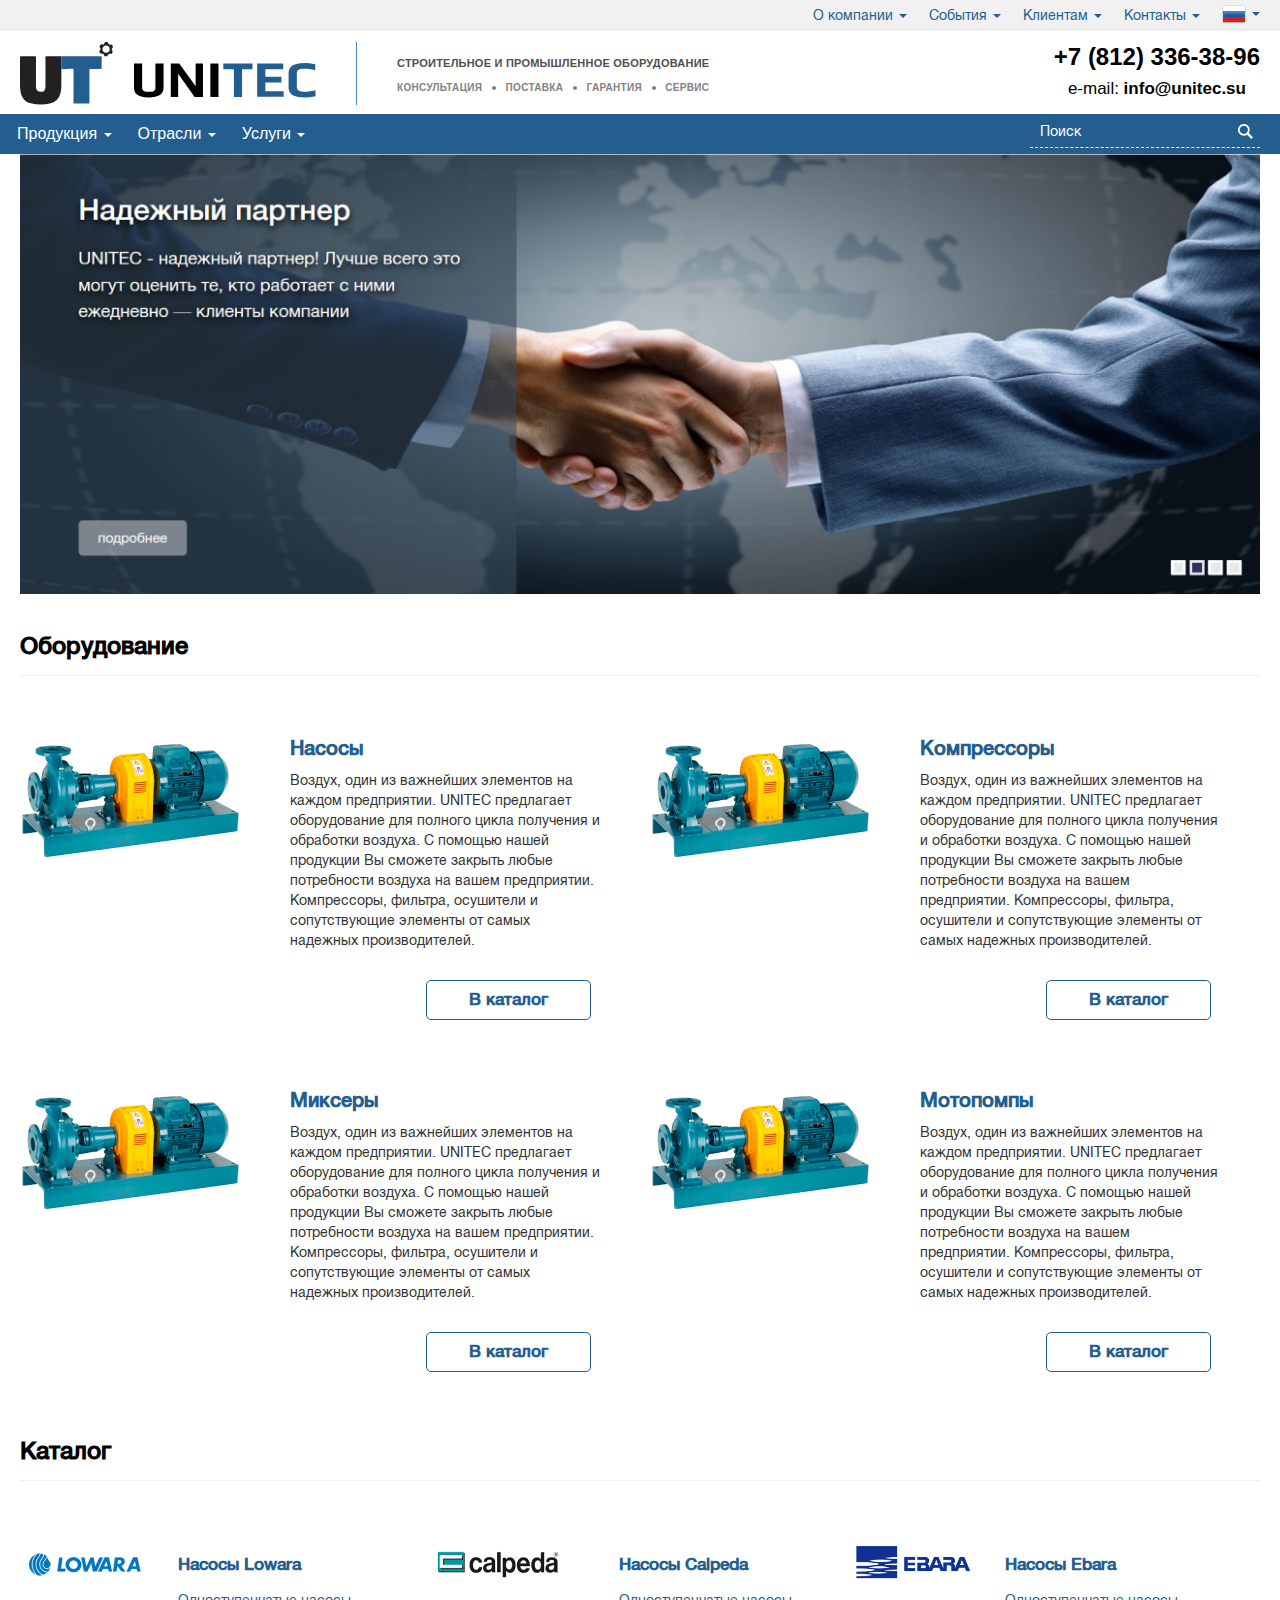
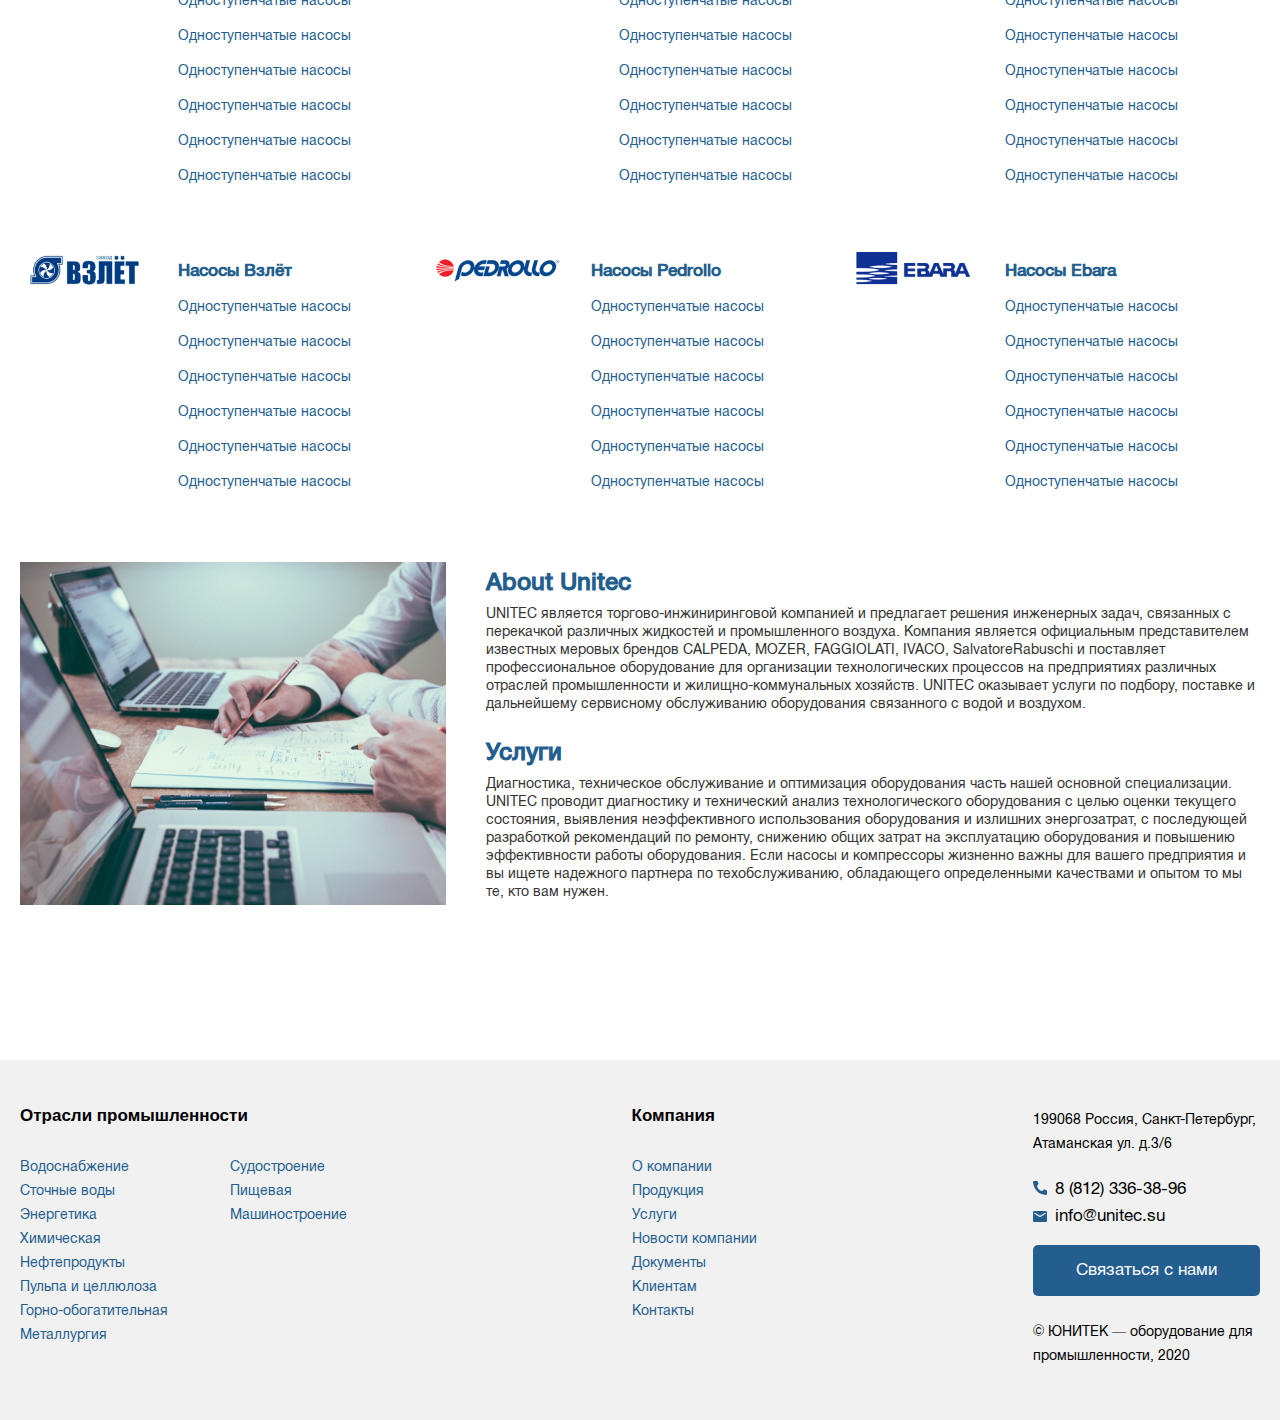
==== commit 6ab9233f: "T2269" ====
--- a/index.html
+++ b/index.html
@@ -1,3 +1,4 @@
+<!DOCTYPE html>
 <html class="js html css_verticalspacer wf-ptsans-i7-active wf-ptsans-n7-active wf-ptsansnarrow-n7-active wf-active"
       lang="ru-RU">
 <head>
@@ -14,14 +15,23 @@
     <link rel="stylesheet" type="text/css" href="css/site_global.css?crc=444006867">
     <link rel="stylesheet" type="text/css" href="css/master_______-a.css?crc=3803803435">
     <link rel="stylesheet" type="text/css" href="css/index.css?crc=3837359807" id="pagesheet">
-    <link rel="stylesheet" type="text/css" href="css/header.css">
     <link rel="stylesheet" type="text/css" href="css/slick.css">
     <link rel="stylesheet" type="text/css" href="css/slick-theme.css">
-    <!-- IE-only CSS -->
-    <!--[if lt IE 9]>
-    <link rel="stylesheet" type="text/css" href="css/iefonts_index.css?crc=3824530138"/>
-    <link rel="stylesheet" type="text/css" href="css/nomq_preview_master_______-a.css?crc=82222682"/>
-    <link rel="stylesheet" type="text/css" href="css/nomq_index.css?crc=4215563797" id="nomq_pagesheet"/>
+
+    <link rel="icon" type="image/x-icon" href="http://unitec.su/favicon.ico">
+    <link rel="shortcut icon" href="http://unitec.su/favicon.ico" type="image/x-icon">
+    <link rel="apple-touch-icon" sizes="180x180" href="http://unitec.su/apple-touch-icon.png">
+    <link rel="icon" type="image/png" sizes="32x32" href="http://unitec.su/favicon-32x32.png">
+    <link rel="icon" type="image/png" sizes="16x16" href="http://unitec.su/favicon-16x16.png">
+    <link rel="manifest" href="http://unitec.su/site.webmanifest">
+    <link rel="mask-icon" href="http://unitec.su/safari-pinned-tab.svg" color="#4a85b7">
+    <meta name="msapplication-TileColor" content="#4a85b7">
+    <meta name="theme-color" content="#ffffff">
+
+    <link href="./nasosy_files/frontend.min.css" rel="stylesheet">
+    <link rel="stylesheet" type="text/css" href="css/header.css">
+    <link rel="stylesheet" type="text/css" href="css/nasosy.css">
+    <link rel="stylesheet" type="text/css" href="font/stylesheet.css">
     <![endif]-->
     <!-- Other scripts -->
     <!--    <script type="text/javascript">-->
@@ -3153,44 +3163,74 @@
 
 
 <div class="header">
-    <div class="header__up-nav">
+    <div class="topbar">
         <div class="wrapp">
-            <ul>
-                <li>
-                    О компании
-                    <svg width="8" height="4" viewBox="0 0 8 4" fill="none" xmlns="http://www.w3.org/2000/svg">
-                        <path d="M4 4L7.4641 0.25H0.535898L4 4Z" fill="#235E8F"/>
-                    </svg>
-
-                </li>
-                <li>
-                    Новости
-                </li>
-                <li>
-                    Клиентам
-                    <svg width="8" height="4" viewBox="0 0 8 4" fill="none" xmlns="http://www.w3.org/2000/svg">
-                        <path d="M4 4L7.4641 0.25H0.535898L4 4Z" fill="#235E8F"/>
-                    </svg>
-                </li>
-                <li>
-                    Контакты
-                    <svg width="8" height="4" viewBox="0 0 8 4" fill="none" xmlns="http://www.w3.org/2000/svg">
-                        <path d="M4 4L7.4641 0.25H0.535898L4 4Z" fill="#235E8F"/>
-                    </svg>
-                </li>
-                <li>
-                    <svg width="24" height="17" viewBox="0 0 24 17" fill="none" xmlns="http://www.w3.org/2000/svg">
-                        <rect x="0.5" y="0.5" width="23" height="16" fill="white" stroke="#B8B6B9"/>
-                        <rect x="1" y="6" width="22" height="5" fill="#175AA9"/>
-                        <rect x="1" y="11" width="22" height="5" fill="#DD191B"/>
-                    </svg>
-                    <svg width="8" height="4" viewBox="0 0 8 4" fill="none" xmlns="http://www.w3.org/2000/svg">
-                        <path d="M4 4L7.4641 0.25H0.535898L4 4Z" fill="#235E8F"/>
-                    </svg>
-                </li>
-            </ul>
+
+            <nav class="pull-right">
+                <ul id="w0" class="nav nav-pills">
+                    <li class="dropdown"><a class="disabled dropdown-toggle" href="http://unitec.su/ru/about"
+                                            data-toggle="dropdown">О компании <span class="caret"></span></a>
+                        <ul id="w1" class="dropdown dropdown-menu">
+                            <li><a href="http://unitec.su/ru/about/prezentacia" tabindex="-1">Презентация​</a></li>
+                            <li><a href="http://unitec.su/ru/about/napravlenia-biznesa" tabindex="-1">Направления
+                                бизнеса</a></li>
+                            <li><a href="http://unitec.su/ru/about/mission" tabindex="-1">Миссия и приоритеты</a>
+                            </li>
+                            <li><a href="http://unitec.su/ru/about/koncepcia" tabindex="-1">Корпоротивные
+                                ценности</a></li>
+                        </ul>
+                    </li>
+                    <li class="dropdown"><a class="disabled dropdown-toggle" href="http://unitec.su/ru/events"
+                                            data-toggle="dropdown">События <span class="caret"></span></a>
+                        <ul id="w2" class="dropdown dropdown-menu">
+                            <li><a href="http://unitec.su/ru/events/category?eventsCategorySlug=meropriatia"
+                                   tabindex="-1">Cобытия</a></li>
+                            <li><a href="http://unitec.su/ru/events/category?eventsCategorySlug=novosti-kompanii"
+                                   tabindex="-1">Новости</a></li>
+                        </ul>
+                    </li>
+                    <li class="dropdown"><a class="disabled dropdown-toggle" href="http://unitec.su/ru/clients"
+                                            data-toggle="dropdown">Клиентам <span class="caret"></span></a>
+                        <ul id="w3" class="dropdown dropdown-menu">
+                            <li>
+                                <a href="http://unitec.su/ru/site/page?pageCategorySlug=clients&amp;pageSlug=uslovia-sotrudnicestva"
+                                   tabindex="-1">Полезные статьи</a></li>
+                            <li>
+                                <a href="http://unitec.su/ru/site/page?pageCategorySlug=clients&amp;pageSlug=Investment-projects"
+                                   tabindex="-1">Каталоги </a></li>
+                            <li>
+                                <a href="http://unitec.su/ru/site/page?pageCategorySlug=clients&amp;pageSlug=dokumenty"
+                                   tabindex="-1">Документы​​</a></li>
+                            <li>
+                                <a href="http://unitec.su/ru/site/page?pageCategorySlug=clients&amp;pageSlug=nasi-brendy"
+                                   tabindex="-1">Наши бренды</a></li>
+                        </ul>
+                    </li>
+                    <li class="dropdown"><a class="disabled dropdown-toggle" href="http://unitec.su/ru/contacts"
+                                            data-toggle="dropdown">Контакты <span class="caret"></span></a>
+                        <ul id="w4" class="dropdown dropdown-menu">
+                            <li><a href="http://unitec.su/ru/contacts/otdel-prodaz" tabindex="-1">Отдел продаж</a>
+                            </li>
+                            <li><a href="http://unitec.su/ru/contacts/otdel-servisa" tabindex="-1">Сервис и
+                                техническая поддержка</a></li>
+                            <li><a href="http://unitec.su/ru/contacts/otdel-proektirovania" tabindex="-1">Проектирование</a>
+                            </li>
+                        </ul>
+                    </li>
+                    <li class="lang dropdown"><a class="dropdown-toggle" href="http://unitec.su/ru"
+                                                 data-toggle="dropdown"><img src="./nasosy_files/ru.png"
+                                                                             alt="Russian"> <span
+                            class="caret"></span></a>
+                        <ul id="w5" class="dropdown dropdown-menu">
+                            <li><a href="http://unitec.su/en" tabindex="-1"><img src="./nasosy_files/en.png"
+                                                                                 alt="English"></a></li>
+                        </ul>
+                    </li>
+                </ul>
+            </nav>
         </div>
     </div>
+
     <div class="wrapp">
         <div class="header__body">
             <div class="header__body_col1">
@@ -3238,32 +3278,73 @@
             </div>
         </div>
     </div>
-    <div class="header__down-nav">
+    <div class="header-nav">
         <div class="wrapp">
-            <ul>
-                <li>
-                    Продукция
-                    <svg width="8" height="4" viewBox="0 0 8 4" fill="none" xmlns="http://www.w3.org/2000/svg">
-                        <path d="M4 4L7.4641 0.25H0.535898L4 4Z" fill="#FFFFFF"/>
-                    </svg>
-
-                </li>
-                <li>
-                    Бренды
-                    <svg width="8" height="4" viewBox="0 0 8 4" fill="none" xmlns="http://www.w3.org/2000/svg">
-                        <path d="M4 4L7.4641 0.25H0.535898L4 4Z" fill="#FFFFFF"/>
-                    </svg>
-                </li>
-                <li>
-                    Услуги
-                    <svg width="8" height="4" viewBox="0 0 8 4" fill="none" xmlns="http://www.w3.org/2000/svg">
-                        <path d="M4 4L7.4641 0.25H0.535898L4 4Z" fill="#FFFFFF"/>
-                    </svg>
-                </li>
-            </ul>
-            <div class="header-search">
-                <input type="text" placeholder="Поиск">
-                <button type="submit"></button>
+            <div class="row">
+                <nav class="">
+                    <ul id="w6" class="nav nav-pills nav-main">
+                        <li class="dropdown"><a class="disabled dropdown-toggle" href="http://unitec.su/ru/catalog"
+                                                data-toggle="dropdown">Продукция <span class="caret"></span></a>
+                            <ul id="w7" class="dropdown dropdown-menu">
+                                <li class="active"><a href="http://unitec.su/ru/catalog/category/nasosy"
+                                                      tabindex="-1">Насосы</a></li>
+                                <li>
+                                    <a href="http://unitec.su/ru/catalog/category/vertikalnye-odnostupencatye-nasosy-v-liniu"
+                                       tabindex="-1">Воздух</a></li>
+                                <li><a href="http://unitec.su/ru/catalog/category/Nasosy-dvustoronnego-vhoda"
+                                       tabindex="-1">Водоочистка</a></li>
+                                <li>
+                                    <a href="http://unitec.su/ru/catalog/category/%D0%90%D0%B2%D1%82%D0%BE%D0%BC%D0%B0%D1%82%D0%B8%D0%BA%D0%B0"
+                                       tabindex="-1">Автоматика</a></li>
+                            </ul>
+                        </li>
+                        <li class="dropdown"><a class="disabled dropdown-toggle"
+                                                href="http://unitec.su/ru/industries" data-toggle="dropdown">Отрасли
+                            <span class="caret"></span></a>
+                            <ul id="w8" class="dropdown dropdown-menu">
+                                <li><a href="http://unitec.su/ru/catalog/industry/voda"
+                                       tabindex="-1">Водоснабжение</a></li>
+                                <li><a href="http://unitec.su/ru/catalog/industry/stocnye-vody" tabindex="-1">Сточные
+                                    воды</a></li>
+                                <li><a href="http://unitec.su/ru/catalog/industry/energetika" tabindex="-1">Энергетика</a>
+                                </li>
+                                <li><a href="http://unitec.su/ru/catalog/industry/himiceskaa" tabindex="-1">Химическая</a>
+                                </li>
+                                <li><a href="http://unitec.su/ru/catalog/industry/nefteprodukty" tabindex="-1">Нефтепродукты</a>
+                                </li>
+                                <li><a href="http://unitec.su/ru/catalog/industry/pulpa-i-celluloza" tabindex="-1">Пульпа
+                                    и целлюлоза</a></li>
+                                <li><a href="http://unitec.su/ru/catalog/industry/gorno-obogatitelnaa"
+                                       tabindex="-1">Горно-обогатительная</a></li>
+                                <li><a href="http://unitec.su/ru/catalog/industry/metallurgia" tabindex="-1">Металлургия</a>
+                                </li>
+                                <li><a href="http://unitec.su/ru/catalog/industry/sudostroenie" tabindex="-1">Судостроение</a>
+                                </li>
+                                <li><a href="http://unitec.su/ru/catalog/industry/pisevaa" tabindex="-1">Пищевая</a>
+                                </li>
+                                <li><a href="http://unitec.su/ru/catalog/industry/masinostroenie" tabindex="-1">Машиностроение</a>
+                                </li>
+                            </ul>
+                        </li>
+                        <li class="dropdown"><a class="disabled dropdown-toggle" href="http://unitec.su/ru/services"
+                                                data-toggle="dropdown">Услуги <span class="caret"></span></a>
+                            <ul id="w9" class="dropdown dropdown-menu">
+                                <li><a href="http://unitec.su/ru/services/garantijnoe-obsluzivanie" tabindex="-1">Ремонт
+                                    и Техобслуживание</a></li>
+                                <li><a href="http://unitec.su/ru/services/audit-oborudovania" tabindex="-1">Диагностика
+                                    и Аудит </a></li>
+                                <li><a href="http://unitec.su/ru/services/razrabotka-proekta" tabindex="-1">Подбор
+                                    оборудование </a></li>
+                                <li><a href="http://unitec.su/ru/services/dopolnitelnye-uslugi" tabindex="-1">Монтаж
+                                    и пусконаладка</a></li>
+                            </ul>
+                        </li>
+                    </ul>
+                </nav>
+                <div class="header-search">
+                    <input type="text" placeholder="Поиск">
+                    <button type="submit"></button>
+                </div>
             </div>
         </div>
     </div>
--- a/nasosy_files/frontend.min.css
+++ b/nasosy_files/frontend.min.css
@@ -0,0 +1,8 @@
+/*!
+ * Bootstrap v3.3.7 (http://getbootstrap.com)
+ * Copyright 2011-2016 Twitter, Inc.
+ * Licensed under MIT (https://github.com/twbs/bootstrap/blob/master/LICENSE)
+ *//*! normalize.css v3.0.3 | MIT License | github.com/necolas/normalize.css */html{font-family:sans-serif;-ms-text-size-adjust:100%;-webkit-text-size-adjust:100%}body{margin:0}article,aside,details,figcaption,figure,footer,header,hgroup,main,menu,nav,section,summary{display:block}audio,canvas,progress,video{display:inline-block;vertical-align:baseline}audio:not([controls]){display:none;height:0}[hidden],template{display:none}a{background-color:transparent}a:active,a:hover{outline:0}abbr[title]{border-bottom:1px dotted}b,strong{font-weight:700}dfn{font-style:italic}h1{font-size:2em;margin:.67em 0}mark{background:#ff0;color:#000}small{font-size:80%}sub,sup{font-size:75%;line-height:0;position:relative;vertical-align:baseline}sup{top:-.5em}sub{bottom:-.25em}img{border:0}svg:not(:root){overflow:hidden}figure{margin:1em 40px}hr{box-sizing:content-box;height:0}pre{overflow:auto}code,kbd,pre,samp{font-family:monospace,monospace;font-size:1em}button,input,optgroup,select,textarea{color:inherit;font:inherit;margin:0}button{overflow:visible}button,select{text-transform:none}button,html input[type=button],input[type=reset],input[type=submit]{-webkit-appearance:button;cursor:pointer}button[disabled],html input[disabled]{cursor:default}button::-moz-focus-inner,input::-moz-focus-inner{border:0;padding:0}input{line-height:normal}input[type=checkbox],input[type=radio]{box-sizing:border-box;padding:0}input[type=number]::-webkit-inner-spin-button,input[type=number]::-webkit-outer-spin-button{height:auto}input[type=search]{-webkit-appearance:textfield;box-sizing:content-box}input[type=search]::-webkit-search-cancel-button,input[type=search]::-webkit-search-decoration{-webkit-appearance:none}fieldset{border:1px solid silver;margin:0 2px;padding:.35em .625em .75em}legend{border:0;padding:0}textarea{overflow:auto}optgroup{font-weight:700}table{border-collapse:collapse;border-spacing:0}td,th{padding:0}/*! Source: https://github.com/h5bp/html5-boilerplate/blob/master/src/css/main.css */@media print{*,:before,:after{background:transparent!important;color:#000!important;box-shadow:none!important;text-shadow:none!important}a,a:visited{text-decoration:underline}a[href]:after{content:" (" attr(href) ")"}abbr[title]:after{content:" (" attr(title) ")"}a[href^="#"]:after,a[href^="javascript:"]:after{content:""}pre,blockquote{border:1px solid #999;page-break-inside:avoid}thead{display:table-header-group}tr,img{page-break-inside:avoid}img{max-width:100%!important}p,h2,h3{orphans:3;widows:3}h2,h3{page-break-after:avoid}.navbar{display:none}.btn>.caret,.dropup>.btn>.caret{border-top-color:#000!important}.label{border:1px solid #000}.table{border-collapse:collapse!important}.table td,.table th{background-color:#fff!important}.table-bordered th,.table-bordered td{border:1px solid #ddd!important}}@font-face{font-family:'Glyphicons Halflings';src:url(../fonts/glyphicons-halflings-regular.eot);src:url(../fonts/glyphicons-halflings-regular.eot?#iefix) format('embedded-opentype'),url(../fonts/glyphicons-halflings-regular.woff2) format('woff2'),url(../fonts/glyphicons-halflings-regular.woff) format('woff'),url(../fonts/glyphicons-halflings-regular.ttf) format('truetype'),url(../fonts/glyphicons-halflings-regular.svg#glyphicons_halflingsregular) format('svg')}.glyphicon{position:relative;top:1px;display:inline-block;font-family:'Glyphicons Halflings';font-style:normal;font-weight:400;line-height:1;-webkit-font-smoothing:antialiased;-moz-osx-font-smoothing:grayscale}.glyphicon-asterisk:before{content:"\002a"}.glyphicon-plus:before{content:"\002b"}.glyphicon-euro:before,.glyphicon-eur:before{content:"\20ac"}.glyphicon-minus:before{content:"\2212"}.glyphicon-cloud:before{content:"\2601"}.glyphicon-envelope:before{content:"\2709"}.glyphicon-pencil:before{content:"\270f"}.glyphicon-glass:before{content:"\e001"}.glyphicon-music:before{content:"\e002"}.glyphicon-search:before{content:"\e003"}.glyphicon-heart:before{content:"\e005"}.glyphicon-star:before{content:"\e006"}.glyphicon-star-empty:before{content:"\e007"}.glyphicon-user:before{content:"\e008"}.glyphicon-film:before{content:"\e009"}.glyphicon-th-large:before{content:"\e010"}.glyphicon-th:before{content:"\e011"}.glyphicon-th-list:before{content:"\e012"}.glyphicon-ok:before{content:"\e013"}.glyphicon-remove:before{content:"\e014"}.glyphicon-zoom-in:before{content:"\e015"}.glyphicon-zoom-out:before{content:"\e016"}.glyphicon-off:before{content:"\e017"}.glyphicon-signal:before{content:"\e018"}.glyphicon-cog:before{content:"\e019"}.glyphicon-trash:before{content:"\e020"}.glyphicon-home:before{content:"\e021"}.glyphicon-file:before{content:"\e022"}.glyphicon-time:before{content:"\e023"}.glyphicon-road:before{content:"\e024"}.glyphicon-download-alt:before{content:"\e025"}.glyphicon-download:before{content:"\e026"}.glyphicon-upload:before{content:"\e027"}.glyphicon-inbox:before{content:"\e028"}.glyphicon-play-circle:before{content:"\e029"}.glyphicon-repeat:before{content:"\e030"}.glyphicon-refresh:before{content:"\e031"}.glyphicon-list-alt:before{content:"\e032"}.glyphicon-lock:before{content:"\e033"}.glyphicon-flag:before{content:"\e034"}.glyphicon-headphones:before{content:"\e035"}.glyphicon-volume-off:before{content:"\e036"}.glyphicon-volume-down:before{content:"\e037"}.glyphicon-volume-up:before{content:"\e038"}.glyphicon-qrcode:before{content:"\e039"}.glyphicon-barcode:before{content:"\e040"}.glyphicon-tag:before{content:"\e041"}.glyphicon-tags:before{content:"\e042"}.glyphicon-book:before{content:"\e043"}.glyphicon-bookmark:before{content:"\e044"}.glyphicon-print:before{content:"\e045"}.glyphicon-camera:before{content:"\e046"}.glyphicon-font:before{content:"\e047"}.glyphicon-bold:before{content:"\e048"}.glyphicon-italic:before{content:"\e049"}.glyphicon-text-height:before{content:"\e050"}.glyphicon-text-width:before{content:"\e051"}.glyphicon-align-left:before{content:"\e052"}.glyphicon-align-center:before{content:"\e053"}.glyphicon-align-right:before{content:"\e054"}.glyphicon-align-justify:before{content:"\e055"}.glyphicon-list:before{content:"\e056"}.glyphicon-indent-left:before{content:"\e057"}.glyphicon-indent-right:before{content:"\e058"}.glyphicon-facetime-video:before{content:"\e059"}.glyphicon-picture:before{content:"\e060"}.glyphicon-map-marker:before{content:"\e062"}.glyphicon-adjust:before{content:"\e063"}.glyphicon-tint:before{content:"\e064"}.glyphicon-edit:before{content:"\e065"}.glyphicon-share:before{content:"\e066"}.glyphicon-check:before{content:"\e067"}.glyphicon-move:before{content:"\e068"}.glyphicon-step-backward:before{content:"\e069"}.glyphicon-fast-backward:before{content:"\e070"}.glyphicon-backward:before{content:"\e071"}.glyphicon-play:before{content:"\e072"}.glyphicon-pause:before{content:"\e073"}.glyphicon-stop:before{content:"\e074"}.glyphicon-forward:before{content:"\e075"}.glyphicon-fast-forward:before{content:"\e076"}.glyphicon-step-forward:before{content:"\e077"}.glyphicon-eject:before{content:"\e078"}.glyphicon-chevron-left:before{content:"\e079"}.glyphicon-chevron-right:before{content:"\e080"}.glyphicon-plus-sign:before{content:"\e081"}.glyphicon-minus-sign:before{content:"\e082"}.glyphicon-remove-sign:before{content:"\e083"}.glyphicon-ok-sign:before{content:"\e084"}.glyphicon-question-sign:before{content:"\e085"}.glyphicon-info-sign:before{content:"\e086"}.glyphicon-screenshot:before{content:"\e087"}.glyphicon-remove-circle:before{content:"\e088"}.glyphicon-ok-circle:before{content:"\e089"}.glyphicon-ban-circle:before{content:"\e090"}.glyphicon-arrow-left:before{content:"\e091"}.glyphicon-arrow-right:before{content:"\e092"}.glyphicon-arrow-up:before{content:"\e093"}.glyphicon-arrow-down:before{content:"\e094"}.glyphicon-share-alt:before{content:"\e095"}.glyphicon-resize-full:before{content:"\e096"}.glyphicon-resize-small:before{content:"\e097"}.glyphicon-exclamation-sign:before{content:"\e101"}.glyphicon-gift:before{content:"\e102"}.glyphicon-leaf:before{content:"\e103"}.glyphicon-fire:before{content:"\e104"}.glyphicon-eye-open:before{content:"\e105"}.glyphicon-eye-close:before{content:"\e106"}.glyphicon-warning-sign:before{content:"\e107"}.glyphicon-plane:before{content:"\e108"}.glyphicon-calendar:before{content:"\e109"}.glyphicon-random:before{content:"\e110"}.glyphicon-comment:before{content:"\e111"}.glyphicon-magnet:before{content:"\e112"}.glyphicon-chevron-up:before{content:"\e113"}.glyphicon-chevron-down:before{content:"\e114"}.glyphicon-retweet:before{content:"\e115"}.glyphicon-shopping-cart:before{content:"\e116"}.glyphicon-folder-close:before{content:"\e117"}.glyphicon-folder-open:before{content:"\e118"}.glyphicon-resize-vertical:before{content:"\e119"}.glyphicon-resize-horizontal:before{content:"\e120"}.glyphicon-hdd:before{content:"\e121"}.glyphicon-bullhorn:before{content:"\e122"}.glyphicon-bell:before{content:"\e123"}.glyphicon-certificate:before{content:"\e124"}.glyphicon-thumbs-up:before{content:"\e125"}.glyphicon-thumbs-down:before{content:"\e126"}.glyphicon-hand-right:before{content:"\e127"}.glyphicon-hand-left:before{content:"\e128"}.glyphicon-hand-up:before{content:"\e129"}.glyphicon-hand-down:before{content:"\e130"}.glyphicon-circle-arrow-right:before{content:"\e131"}.glyphicon-circle-arrow-left:before{content:"\e132"}.glyphicon-circle-arrow-up:before{content:"\e133"}.glyphicon-circle-arrow-down:before{content:"\e134"}.glyphicon-globe:before{content:"\e135"}.glyphicon-wrench:before{content:"\e136"}.glyphicon-tasks:before{content:"\e137"}.glyphicon-filter:before{content:"\e138"}.glyphicon-briefcase:before{content:"\e139"}.glyphicon-fullscreen:before{content:"\e140"}.glyphicon-dashboard:before{content:"\e141"}.glyphicon-paperclip:before{content:"\e142"}.glyphicon-heart-empty:before{content:"\e143"}.glyphicon-link:before{content:"\e144"}.glyphicon-phone:before{content:"\e145"}.glyphicon-pushpin:before{content:"\e146"}.glyphicon-usd:before{content:"\e148"}.glyphicon-gbp:before{content:"\e149"}.glyphicon-sort:before{content:"\e150"}.glyphicon-sort-by-alphabet:before{content:"\e151"}.glyphicon-sort-by-alphabet-alt:before{content:"\e152"}.glyphicon-sort-by-order:before{content:"\e153"}.glyphicon-sort-by-order-alt:before{content:"\e154"}.glyphicon-sort-by-attributes:before{content:"\e155"}.glyphicon-sort-by-attributes-alt:before{content:"\e156"}.glyphicon-unchecked:before{content:"\e157"}.glyphicon-expand:before{content:"\e158"}.glyphicon-collapse-down:before{content:"\e159"}.glyphicon-collapse-up:before{content:"\e160"}.glyphicon-log-in:before{content:"\e161"}.glyphicon-flash:before{content:"\e162"}.glyphicon-log-out:before{content:"\e163"}.glyphicon-new-window:before{content:"\e164"}.glyphicon-record:before{content:"\e165"}.glyphicon-save:before{content:"\e166"}.glyphicon-open:before{content:"\e167"}.glyphicon-saved:before{content:"\e168"}.glyphicon-import:before{content:"\e169"}.glyphicon-export:before{content:"\e170"}.glyphicon-send:before{content:"\e171"}.glyphicon-floppy-disk:before{content:"\e172"}.glyphicon-floppy-saved:before{content:"\e173"}.glyphicon-floppy-remove:before{content:"\e174"}.glyphicon-floppy-save:before{content:"\e175"}.glyphicon-floppy-open:before{content:"\e176"}.glyphicon-credit-card:before{content:"\e177"}.glyphicon-transfer:before{content:"\e178"}.glyphicon-cutlery:before{content:"\e179"}.glyphicon-header:before{content:"\e180"}.glyphicon-compressed:before{content:"\e181"}.glyphicon-earphone:before{content:"\e182"}.glyphicon-phone-alt:before{content:"\e183"}.glyphicon-tower:before{content:"\e184"}.glyphicon-stats:before{content:"\e185"}.glyphicon-sd-video:before{content:"\e186"}.glyphicon-hd-video:before{content:"\e187"}.glyphicon-subtitles:before{content:"\e188"}.glyphicon-sound-stereo:before{content:"\e189"}.glyphicon-sound-dolby:before{content:"\e190"}.glyphicon-sound-5-1:before{content:"\e191"}.glyphicon-sound-6-1:before{content:"\e192"}.glyphicon-sound-7-1:before{content:"\e193"}.glyphicon-copyright-mark:before{content:"\e194"}.glyphicon-registration-mark:before{content:"\e195"}.glyphicon-cloud-download:before{content:"\e197"}.glyphicon-cloud-upload:before{content:"\e198"}.glyphicon-tree-conifer:before{content:"\e199"}.glyphicon-tree-deciduous:before{content:"\e200"}.glyphicon-cd:before{content:"\e201"}.glyphicon-save-file:before{content:"\e202"}.glyphicon-open-file:before{content:"\e203"}.glyphicon-level-up:before{content:"\e204"}.glyphicon-copy:before{content:"\e205"}.glyphicon-paste:before{content:"\e206"}.glyphicon-alert:before{content:"\e209"}.glyphicon-equalizer:before{content:"\e210"}.glyphicon-king:before{content:"\e211"}.glyphicon-queen:before{content:"\e212"}.glyphicon-pawn:before{content:"\e213"}.glyphicon-bishop:before{content:"\e214"}.glyphicon-knight:before{content:"\e215"}.glyphicon-baby-formula:before{content:"\e216"}.glyphicon-tent:before{content:"\26fa"}.glyphicon-blackboard:before{content:"\e218"}.glyphicon-bed:before{content:"\e219"}.glyphicon-apple:before{content:"\f8ff"}.glyphicon-erase:before{content:"\e221"}.glyphicon-hourglass:before{content:"\231b"}.glyphicon-lamp:before{content:"\e223"}.glyphicon-duplicate:before{content:"\e224"}.glyphicon-piggy-bank:before{content:"\e225"}.glyphicon-scissors:before{content:"\e226"}.glyphicon-bitcoin:before{content:"\e227"}.glyphicon-btc:before{content:"\e227"}.glyphicon-xbt:before{content:"\e227"}.glyphicon-yen:before{content:"\00a5"}.glyphicon-jpy:before{content:"\00a5"}.glyphicon-ruble:before{content:"\20bd"}.glyphicon-rub:before{content:"\20bd"}.glyphicon-scale:before{content:"\e230"}.glyphicon-ice-lolly:before{content:"\e231"}.glyphicon-ice-lolly-tasted:before{content:"\e232"}.glyphicon-education:before{content:"\e233"}.glyphicon-option-horizontal:before{content:"\e234"}.glyphicon-option-vertical:before{content:"\e235"}.glyphicon-menu-hamburger:before{content:"\e236"}.glyphicon-modal-window:before{content:"\e237"}.glyphicon-oil:before{content:"\e238"}.glyphicon-grain:before{content:"\e239"}.glyphicon-sunglasses:before{content:"\e240"}.glyphicon-text-size:before{content:"\e241"}.glyphicon-text-color:before{content:"\e242"}.glyphicon-text-background:before{content:"\e243"}.glyphicon-object-align-top:before{content:"\e244"}.glyphicon-object-align-bottom:before{content:"\e245"}.glyphicon-object-align-horizontal:before{content:"\e246"}.glyphicon-object-align-left:before{content:"\e247"}.glyphicon-object-align-vertical:before{content:"\e248"}.glyphicon-object-align-right:before{content:"\e249"}.glyphicon-triangle-right:before{content:"\e250"}.glyphicon-triangle-left:before{content:"\e251"}.glyphicon-triangle-bottom:before{content:"\e252"}.glyphicon-triangle-top:before{content:"\e253"}.glyphicon-console:before{content:"\e254"}.glyphicon-superscript:before{content:"\e255"}.glyphicon-subscript:before{content:"\e256"}.glyphicon-menu-left:before{content:"\e257"}.glyphicon-menu-right:before{content:"\e258"}.glyphicon-menu-down:before{content:"\e259"}.glyphicon-menu-up:before{content:"\e260"}*{-webkit-box-sizing:border-box;-moz-box-sizing:border-box;box-sizing:border-box}:before,:after{-webkit-box-sizing:border-box;-moz-box-sizing:border-box;box-sizing:border-box}html{font-size:10px;-webkit-tap-highlight-color:rgba(0,0,0,0)}body{font-family:"Helvetica Neue",Helvetica,Arial,sans-serif;font-size:14px;line-height:1.42857143;color:#333;background-color:#fff}input,button,select,textarea{font-family:inherit;font-size:inherit;line-height:inherit}a{color:#337ab7;text-decoration:none}a:hover,a:focus{color:#23527c;text-decoration:underline}a:focus{outline:5px auto -webkit-focus-ring-color;outline-offset:-2px}figure{margin:0}img{vertical-align:middle}.img-responsive,.thumbnail>img,.thumbnail a>img,.carousel-inner>.item>img,.carousel-inner>.item>a>img{display:block;max-width:100%;height:auto}.img-rounded{border-radius:6px}.img-thumbnail{padding:4px;line-height:1.42857143;background-color:#fff;border:1px solid #ddd;border-radius:4px;-webkit-transition:all .2s ease-in-out;-o-transition:all .2s ease-in-out;transition:all .2s ease-in-out;display:inline-block;max-width:100%;height:auto}.img-circle{border-radius:50%}hr{margin-top:20px;margin-bottom:20px;border:0;border-top:1px solid #eee}.sr-only{position:absolute;width:1px;height:1px;margin:-1px;padding:0;overflow:hidden;clip:rect(0,0,0,0);border:0}.sr-only-focusable:active,.sr-only-focusable:focus{position:static;width:auto;height:auto;margin:0;overflow:visible;clip:auto}[role=button]{cursor:pointer}h1,h2,h3,h4,h5,h6,.h1,.h2,.h3,.h4,.h5,.h6{font-family:inherit;font-weight:500;line-height:1.1;color:inherit}h1 small,h2 small,h3 small,h4 small,h5 small,h6 small,.h1 small,.h2 small,.h3 small,.h4 small,.h5 small,.h6 small,h1 .small,h2 .small,h3 .small,h4 .small,h5 .small,h6 .small,.h1 .small,.h2 .small,.h3 .small,.h4 .small,.h5 .small,.h6 .small{font-weight:400;line-height:1;color:#777}h1,.h1,h2,.h2,h3,.h3{margin-top:20px;margin-bottom:10px}h1 small,.h1 small,h2 small,.h2 small,h3 small,.h3 small,h1 .small,.h1 .small,h2 .small,.h2 .small,h3 .small,.h3 .small{font-size:65%}h4,.h4,h5,.h5,h6,.h6{margin-top:10px;margin-bottom:10px}h4 small,.h4 small,h5 small,.h5 small,h6 small,.h6 small,h4 .small,.h4 .small,h5 .small,.h5 .small,h6 .small,.h6 .small{font-size:75%}h1,.h1{font-size:36px}h2,.h2{font-size:30px}h3,.h3{font-size:24px}h4,.h4{font-size:18px}h5,.h5{font-size:14px}h6,.h6{font-size:12px}p{margin:0 0 10px}.lead{margin-bottom:20px;font-size:16px;font-weight:300;line-height:1.4}@media (min-width:768px){.lead{font-size:21px}}small,.small{font-size:85%}mark,.mark{background-color:#fcf8e3;padding:.2em}.text-left{text-align:left}.text-right{text-align:right}.text-center{text-align:center}.text-justify{text-align:justify}.text-nowrap{white-space:nowrap}.text-lowercase{text-transform:lowercase}.text-uppercase{text-transform:uppercase}.text-capitalize{text-transform:capitalize}.text-muted{color:#777}.text-primary{color:#337ab7}a.text-primary:hover,a.text-primary:focus{color:#286090}.text-success{color:#3c763d}a.text-success:hover,a.text-success:focus{color:#2b542c}.text-info{color:#31708f}a.text-info:hover,a.text-info:focus{color:#245269}.text-warning{color:#8a6d3b}a.text-warning:hover,a.text-warning:focus{color:#66512c}.text-danger{color:#a94442}a.text-danger:hover,a.text-danger:focus{color:#843534}.bg-primary{color:#fff;background-color:#337ab7}a.bg-primary:hover,a.bg-primary:focus{background-color:#286090}.bg-success{background-color:#dff0d8}a.bg-success:hover,a.bg-success:focus{background-color:#c1e2b3}.bg-info{background-color:#d9edf7}a.bg-info:hover,a.bg-info:focus{background-color:#afd9ee}.bg-warning{background-color:#fcf8e3}a.bg-warning:hover,a.bg-warning:focus{background-color:#f7ecb5}.bg-danger{background-color:#f2dede}a.bg-danger:hover,a.bg-danger:focus{background-color:#e4b9b9}.page-header{padding-bottom:9px;margin:40px 0 20px;border-bottom:1px solid #eee}ul,ol{margin-top:0;margin-bottom:10px}ul ul,ol ul,ul ol,ol ol{margin-bottom:0}.list-unstyled{padding-left:0;list-style:none}.list-inline{padding-left:0;list-style:none;margin-left:-5px}.list-inline>li{display:inline-block;padding-left:5px;padding-right:5px}dl{margin-top:0;margin-bottom:20px}dt,dd{line-height:1.42857143}dt{font-weight:700}dd{margin-left:0}@media (min-width:768px){.dl-horizontal dt{float:left;width:160px;clear:left;text-align:right;overflow:hidden;text-overflow:ellipsis;white-space:nowrap}.dl-horizontal dd{margin-left:180px}}abbr[title],abbr[data-original-title]{cursor:help;border-bottom:1px dotted #777}.initialism{font-size:90%;text-transform:uppercase}blockquote{padding:10px 20px;margin:0 0 20px;font-size:17.5px;border-left:5px solid #eee}blockquote p:last-child,blockquote ul:last-child,blockquote ol:last-child{margin-bottom:0}blockquote footer,blockquote small,blockquote .small{display:block;font-size:80%;line-height:1.42857143;color:#777}blockquote footer:before,blockquote small:before,blockquote .small:before{content:'\2014 \00A0'}.blockquote-reverse,blockquote.pull-right{padding-right:15px;padding-left:0;border-right:5px solid #eee;border-left:0;text-align:right}.blockquote-reverse footer:before,blockquote.pull-right footer:before,.blockquote-reverse small:before,blockquote.pull-right small:before,.blockquote-reverse .small:before,blockquote.pull-right .small:before{content:''}.blockquote-reverse footer:after,blockquote.pull-right footer:after,.blockquote-reverse small:after,blockquote.pull-right small:after,.blockquote-reverse .small:after,blockquote.pull-right .small:after{content:'\00A0 \2014'}address{margin-bottom:20px;font-style:normal;line-height:1.42857143}code,kbd,pre,samp{font-family:Menlo,Monaco,Consolas,"Courier New",monospace}code{padding:2px 4px;font-size:90%;color:#c7254e;background-color:#f9f2f4;border-radius:4px}kbd{padding:2px 4px;font-size:90%;color:#fff;background-color:#333;border-radius:3px;box-shadow:inset 0 -1px 0 rgba(0,0,0,.25)}kbd kbd{padding:0;font-size:100%;font-weight:700;box-shadow:none}pre{display:block;padding:9.5px;margin:0 0 10px;font-size:13px;line-height:1.42857143;word-break:break-all;word-wrap:break-word;color:#333;background-color:#f5f5f5;border:1px solid #ccc;border-radius:4px}pre code{padding:0;font-size:inherit;color:inherit;white-space:pre-wrap;background-color:transparent;border-radius:0}.pre-scrollable{max-height:340px;overflow-y:scroll}.container{margin-right:auto;margin-left:auto;padding-left:15px;padding-right:15px}@media (min-width:768px){.container{width:750px}}@media (min-width:992px){.container{width:970px}}@media (min-width:1200px){.container{width:1170px}}.container-fluid{margin-right:auto;margin-left:auto;padding-left:15px;padding-right:15px}.row{margin-left:-15px;margin-right:-15px}.col-xs-1,.col-sm-1,.col-md-1,.col-lg-1,.col-xs-2,.col-sm-2,.col-md-2,.col-lg-2,.col-xs-3,.col-sm-3,.col-md-3,.col-lg-3,.col-xs-4,.col-sm-4,.col-md-4,.col-lg-4,.col-xs-5,.col-sm-5,.col-md-5,.col-lg-5,.col-xs-6,.col-sm-6,.col-md-6,.col-lg-6,.col-xs-7,.col-sm-7,.col-md-7,.col-lg-7,.col-xs-8,.col-sm-8,.col-md-8,.col-lg-8,.col-xs-9,.col-sm-9,.col-md-9,.col-lg-9,.col-xs-10,.col-sm-10,.col-md-10,.col-lg-10,.col-xs-11,.col-sm-11,.col-md-11,.col-lg-11,.col-xs-12,.col-sm-12,.col-md-12,.col-lg-12{position:relative;min-height:1px;padding-left:15px;padding-right:15px}.col-xs-1,.col-xs-2,.col-xs-3,.col-xs-4,.col-xs-5,.col-xs-6,.col-xs-7,.col-xs-8,.col-xs-9,.col-xs-10,.col-xs-11,.col-xs-12{float:left}.col-xs-12{width:100%}.col-xs-11{width:91.66666667%}.col-xs-10{width:83.33333333%}.col-xs-9{width:75%}.col-xs-8{width:66.66666667%}.col-xs-7{width:58.33333333%}.col-xs-6{width:50%}.col-xs-5{width:41.66666667%}.col-xs-4{width:33.33333333%}.col-xs-3{width:25%}.col-xs-2{width:16.66666667%}.col-xs-1{width:8.33333333%}.col-xs-pull-12{right:100%}.col-xs-pull-11{right:91.66666667%}.col-xs-pull-10{right:83.33333333%}.col-xs-pull-9{right:75%}.col-xs-pull-8{right:66.66666667%}.col-xs-pull-7{right:58.33333333%}.col-xs-pull-6{right:50%}.col-xs-pull-5{right:41.66666667%}.col-xs-pull-4{right:33.33333333%}.col-xs-pull-3{right:25%}.col-xs-pull-2{right:16.66666667%}.col-xs-pull-1{right:8.33333333%}.col-xs-pull-0{right:auto}.col-xs-push-12{left:100%}.col-xs-push-11{left:91.66666667%}.col-xs-push-10{left:83.33333333%}.col-xs-push-9{left:75%}.col-xs-push-8{left:66.66666667%}.col-xs-push-7{left:58.33333333%}.col-xs-push-6{left:50%}.col-xs-push-5{left:41.66666667%}.col-xs-push-4{left:33.33333333%}.col-xs-push-3{left:25%}.col-xs-push-2{left:16.66666667%}.col-xs-push-1{left:8.33333333%}.col-xs-push-0{left:auto}.col-xs-offset-12{margin-left:100%}.col-xs-offset-11{margin-left:91.66666667%}.col-xs-offset-10{margin-left:83.33333333%}.col-xs-offset-9{margin-left:75%}.col-xs-offset-8{margin-left:66.66666667%}.col-xs-offset-7{margin-left:58.33333333%}.col-xs-offset-6{margin-left:50%}.col-xs-offset-5{margin-left:41.66666667%}.col-xs-offset-4{margin-left:33.33333333%}.col-xs-offset-3{margin-left:25%}.col-xs-offset-2{margin-left:16.66666667%}.col-xs-offset-1{margin-left:8.33333333%}.col-xs-offset-0{margin-left:0}@media (min-width:768px){.col-sm-1,.col-sm-2,.col-sm-3,.col-sm-4,.col-sm-5,.col-sm-6,.col-sm-7,.col-sm-8,.col-sm-9,.col-sm-10,.col-sm-11,.col-sm-12{float:left}.col-sm-12{width:100%}.col-sm-11{width:91.66666667%}.col-sm-10{width:83.33333333%}.col-sm-9{width:75%}.col-sm-8{width:66.66666667%}.col-sm-7{width:58.33333333%}.col-sm-6{width:50%}.col-sm-5{width:41.66666667%}.col-sm-4{width:33.33333333%}.col-sm-3{width:25%}.col-sm-2{width:16.66666667%}.col-sm-1{width:8.33333333%}.col-sm-pull-12{right:100%}.col-sm-pull-11{right:91.66666667%}.col-sm-pull-10{right:83.33333333%}.col-sm-pull-9{right:75%}.col-sm-pull-8{right:66.66666667%}.col-sm-pull-7{right:58.33333333%}.col-sm-pull-6{right:50%}.col-sm-pull-5{right:41.66666667%}.col-sm-pull-4{right:33.33333333%}.col-sm-pull-3{right:25%}.col-sm-pull-2{right:16.66666667%}.col-sm-pull-1{right:8.33333333%}.col-sm-pull-0{right:auto}.col-sm-push-12{left:100%}.col-sm-push-11{left:91.66666667%}.col-sm-push-10{left:83.33333333%}.col-sm-push-9{left:75%}.col-sm-push-8{left:66.66666667%}.col-sm-push-7{left:58.33333333%}.col-sm-push-6{left:50%}.col-sm-push-5{left:41.66666667%}.col-sm-push-4{left:33.33333333%}.col-sm-push-3{left:25%}.col-sm-push-2{left:16.66666667%}.col-sm-push-1{left:8.33333333%}.col-sm-push-0{left:auto}.col-sm-offset-12{margin-left:100%}.col-sm-offset-11{margin-left:91.66666667%}.col-sm-offset-10{margin-left:83.33333333%}.col-sm-offset-9{margin-left:75%}.col-sm-offset-8{margin-left:66.66666667%}.col-sm-offset-7{margin-left:58.33333333%}.col-sm-offset-6{margin-left:50%}.col-sm-offset-5{margin-left:41.66666667%}.col-sm-offset-4{margin-left:33.33333333%}.col-sm-offset-3{margin-left:25%}.col-sm-offset-2{margin-left:16.66666667%}.col-sm-offset-1{margin-left:8.33333333%}.col-sm-offset-0{margin-left:0}}@media (min-width:992px){.col-md-1,.col-md-2,.col-md-3,.col-md-4,.col-md-5,.col-md-6,.col-md-7,.col-md-8,.col-md-9,.col-md-10,.col-md-11,.col-md-12{float:left}.col-md-12{width:100%}.col-md-11{width:91.66666667%}.col-md-10{width:83.33333333%}.col-md-9{width:75%}.col-md-8{width:66.66666667%}.col-md-7{width:58.33333333%}.col-md-6{width:50%}.col-md-5{width:41.66666667%}.col-md-4{width:33.33333333%}.col-md-3{width:25%}.col-md-2{width:16.66666667%}.col-md-1{width:8.33333333%}.col-md-pull-12{right:100%}.col-md-pull-11{right:91.66666667%}.col-md-pull-10{right:83.33333333%}.col-md-pull-9{right:75%}.col-md-pull-8{right:66.66666667%}.col-md-pull-7{right:58.33333333%}.col-md-pull-6{right:50%}.col-md-pull-5{right:41.66666667%}.col-md-pull-4{right:33.33333333%}.col-md-pull-3{right:25%}.col-md-pull-2{right:16.66666667%}.col-md-pull-1{right:8.33333333%}.col-md-pull-0{right:auto}.col-md-push-12{left:100%}.col-md-push-11{left:91.66666667%}.col-md-push-10{left:83.33333333%}.col-md-push-9{left:75%}.col-md-push-8{left:66.66666667%}.col-md-push-7{left:58.33333333%}.col-md-push-6{left:50%}.col-md-push-5{left:41.66666667%}.col-md-push-4{left:33.33333333%}.col-md-push-3{left:25%}.col-md-push-2{left:16.66666667%}.col-md-push-1{left:8.33333333%}.col-md-push-0{left:auto}.col-md-offset-12{margin-left:100%}.col-md-offset-11{margin-left:91.66666667%}.col-md-offset-10{margin-left:83.33333333%}.col-md-offset-9{margin-left:75%}.col-md-offset-8{margin-left:66.66666667%}.col-md-offset-7{margin-left:58.33333333%}.col-md-offset-6{margin-left:50%}.col-md-offset-5{margin-left:41.66666667%}.col-md-offset-4{margin-left:33.33333333%}.col-md-offset-3{margin-left:25%}.col-md-offset-2{margin-left:16.66666667%}.col-md-offset-1{margin-left:8.33333333%}.col-md-offset-0{margin-left:0}}@media (min-width:1200px){.col-lg-1,.col-lg-2,.col-lg-3,.col-lg-4,.col-lg-5,.col-lg-6,.col-lg-7,.col-lg-8,.col-lg-9,.col-lg-10,.col-lg-11,.col-lg-12{float:left}.col-lg-12{width:100%}.col-lg-11{width:91.66666667%}.col-lg-10{width:83.33333333%}.col-lg-9{width:75%}.col-lg-8{width:66.66666667%}.col-lg-7{width:58.33333333%}.col-lg-6{width:50%}.col-lg-5{width:41.66666667%}.col-lg-4{width:33.33333333%}.col-lg-3{width:25%}.col-lg-2{width:16.66666667%}.col-lg-1{width:8.33333333%}.col-lg-pull-12{right:100%}.col-lg-pull-11{right:91.66666667%}.col-lg-pull-10{right:83.33333333%}.col-lg-pull-9{right:75%}.col-lg-pull-8{right:66.66666667%}.col-lg-pull-7{right:58.33333333%}.col-lg-pull-6{right:50%}.col-lg-pull-5{right:41.66666667%}.col-lg-pull-4{right:33.33333333%}.col-lg-pull-3{right:25%}.col-lg-pull-2{right:16.66666667%}.col-lg-pull-1{right:8.33333333%}.col-lg-pull-0{right:auto}.col-lg-push-12{left:100%}.col-lg-push-11{left:91.66666667%}.col-lg-push-10{left:83.33333333%}.col-lg-push-9{left:75%}.col-lg-push-8{left:66.66666667%}.col-lg-push-7{left:58.33333333%}.col-lg-push-6{left:50%}.col-lg-push-5{left:41.66666667%}.col-lg-push-4{left:33.33333333%}.col-lg-push-3{left:25%}.col-lg-push-2{left:16.66666667%}.col-lg-push-1{left:8.33333333%}.col-lg-push-0{left:auto}.col-lg-offset-12{margin-left:100%}.col-lg-offset-11{margin-left:91.66666667%}.col-lg-offset-10{margin-left:83.33333333%}.col-lg-offset-9{margin-left:75%}.col-lg-offset-8{margin-left:66.66666667%}.col-lg-offset-7{margin-left:58.33333333%}.col-lg-offset-6{margin-left:50%}.col-lg-offset-5{margin-left:41.66666667%}.col-lg-offset-4{margin-left:33.33333333%}.col-lg-offset-3{margin-left:25%}.col-lg-offset-2{margin-left:16.66666667%}.col-lg-offset-1{margin-left:8.33333333%}.col-lg-offset-0{margin-left:0}}table{background-color:transparent}caption{padding-top:8px;padding-bottom:8px;color:#777;text-align:left}th{text-align:left}.table{width:100%;max-width:100%;margin-bottom:20px}.table>thead>tr>th,.table>tbody>tr>th,.table>tfoot>tr>th,.table>thead>tr>td,.table>tbody>tr>td,.table>tfoot>tr>td{padding:8px;line-height:1.42857143;vertical-align:top;border-top:1px solid #ddd}.table>thead>tr>th{vertical-align:bottom;border-bottom:2px solid #ddd}.table>caption+thead>tr:first-child>th,.table>colgroup+thead>tr:first-child>th,.table>thead:first-child>tr:first-child>th,.table>caption+thead>tr:first-child>td,.table>colgroup+thead>tr:first-child>td,.table>thead:first-child>tr:first-child>td{border-top:0}.table>tbody+tbody{border-top:2px solid #ddd}.table .table{background-color:#fff}.table-condensed>thead>tr>th,.table-condensed>tbody>tr>th,.table-condensed>tfoot>tr>th,.table-condensed>thead>tr>td,.table-condensed>tbody>tr>td,.table-condensed>tfoot>tr>td{padding:5px}.table-bordered{border:1px solid #ddd}.table-bordered>thead>tr>th,.table-bordered>tbody>tr>th,.table-bordered>tfoot>tr>th,.table-bordered>thead>tr>td,.table-bordered>tbody>tr>td,.table-bordered>tfoot>tr>td{border:1px solid #ddd}.table-bordered>thead>tr>th,.table-bordered>thead>tr>td{border-bottom-width:2px}.table-striped>tbody>tr:nth-of-type(odd){background-color:#f9f9f9}.table-hover>tbody>tr:hover{background-color:#f5f5f5}table col[class*=col-]{position:static;float:none;display:table-column}table td[class*=col-],table th[class*=col-]{position:static;float:none;display:table-cell}.table>thead>tr>td.active,.table>tbody>tr>td.active,.table>tfoot>tr>td.active,.table>thead>tr>th.active,.table>tbody>tr>th.active,.table>tfoot>tr>th.active,.table>thead>tr.active>td,.table>tbody>tr.active>td,.table>tfoot>tr.active>td,.table>thead>tr.active>th,.table>tbody>tr.active>th,.table>tfoot>tr.active>th{background-color:#f5f5f5}.table-hover>tbody>tr>td.active:hover,.table-hover>tbody>tr>th.active:hover,.table-hover>tbody>tr.active:hover>td,.table-hover>tbody>tr:hover>.active,.table-hover>tbody>tr.active:hover>th{background-color:#e8e8e8}.table>thead>tr>td.success,.table>tbody>tr>td.success,.table>tfoot>tr>td.success,.table>thead>tr>th.success,.table>tbody>tr>th.success,.table>tfoot>tr>th.success,.table>thead>tr.success>td,.table>tbody>tr.success>td,.table>tfoot>tr.success>td,.table>thead>tr.success>th,.table>tbody>tr.success>th,.table>tfoot>tr.success>th{background-color:#dff0d8}.table-hover>tbody>tr>td.success:hover,.table-hover>tbody>tr>th.success:hover,.table-hover>tbody>tr.success:hover>td,.table-hover>tbody>tr:hover>.success,.table-hover>tbody>tr.success:hover>th{background-color:#d0e9c6}.table>thead>tr>td.info,.table>tbody>tr>td.info,.table>tfoot>tr>td.info,.table>thead>tr>th.info,.table>tbody>tr>th.info,.table>tfoot>tr>th.info,.table>thead>tr.info>td,.table>tbody>tr.info>td,.table>tfoot>tr.info>td,.table>thead>tr.info>th,.table>tbody>tr.info>th,.table>tfoot>tr.info>th{background-color:#d9edf7}.table-hover>tbody>tr>td.info:hover,.table-hover>tbody>tr>th.info:hover,.table-hover>tbody>tr.info:hover>td,.table-hover>tbody>tr:hover>.info,.table-hover>tbody>tr.info:hover>th{background-color:#c4e3f3}.table>thead>tr>td.warning,.table>tbody>tr>td.warning,.table>tfoot>tr>td.warning,.table>thead>tr>th.warning,.table>tbody>tr>th.warning,.table>tfoot>tr>th.warning,.table>thead>tr.warning>td,.table>tbody>tr.warning>td,.table>tfoot>tr.warning>td,.table>thead>tr.warning>th,.table>tbody>tr.warning>th,.table>tfoot>tr.warning>th{background-color:#fcf8e3}.table-hover>tbody>tr>td.warning:hover,.table-hover>tbody>tr>th.warning:hover,.table-hover>tbody>tr.warning:hover>td,.table-hover>tbody>tr:hover>.warning,.table-hover>tbody>tr.warning:hover>th{background-color:#faf2cc}.table>thead>tr>td.danger,.table>tbody>tr>td.danger,.table>tfoot>tr>td.danger,.table>thead>tr>th.danger,.table>tbody>tr>th.danger,.table>tfoot>tr>th.danger,.table>thead>tr.danger>td,.table>tbody>tr.danger>td,.table>tfoot>tr.danger>td,.table>thead>tr.danger>th,.table>tbody>tr.danger>th,.table>tfoot>tr.danger>th{background-color:#f2dede}.table-hover>tbody>tr>td.danger:hover,.table-hover>tbody>tr>th.danger:hover,.table-hover>tbody>tr.danger:hover>td,.table-hover>tbody>tr:hover>.danger,.table-hover>tbody>tr.danger:hover>th{background-color:#ebcccc}.table-responsive{overflow-x:auto;min-height:.01%}@media screen and (max-width:767px){.table-responsive{width:100%;margin-bottom:15px;overflow-y:hidden;-ms-overflow-style:-ms-autohiding-scrollbar;border:1px solid #ddd}.table-responsive>.table{margin-bottom:0}.table-responsive>.table>thead>tr>th,.table-responsive>.table>tbody>tr>th,.table-responsive>.table>tfoot>tr>th,.table-responsive>.table>thead>tr>td,.table-responsive>.table>tbody>tr>td,.table-responsive>.table>tfoot>tr>td{white-space:nowrap}.table-responsive>.table-bordered{border:0}.table-responsive>.table-bordered>thead>tr>th:first-child,.table-responsive>.table-bordered>tbody>tr>th:first-child,.table-responsive>.table-bordered>tfoot>tr>th:first-child,.table-responsive>.table-bordered>thead>tr>td:first-child,.table-responsive>.table-bordered>tbody>tr>td:first-child,.table-responsive>.table-bordered>tfoot>tr>td:first-child{border-left:0}.table-responsive>.table-bordered>thead>tr>th:last-child,.table-responsive>.table-bordered>tbody>tr>th:last-child,.table-responsive>.table-bordered>tfoot>tr>th:last-child,.table-responsive>.table-bordered>thead>tr>td:last-child,.table-responsive>.table-bordered>tbody>tr>td:last-child,.table-responsive>.table-bordered>tfoot>tr>td:last-child{border-right:0}.table-responsive>.table-bordered>tbody>tr:last-child>th,.table-responsive>.table-bordered>tfoot>tr:last-child>th,.table-responsive>.table-bordered>tbody>tr:last-child>td,.table-responsive>.table-bordered>tfoot>tr:last-child>td{border-bottom:0}}fieldset{padding:0;margin:0;border:0;min-width:0}legend{display:block;width:100%;padding:0;margin-bottom:20px;font-size:21px;line-height:inherit;color:#333;border:0;border-bottom:1px solid #e5e5e5}label{display:inline-block;max-width:100%;margin-bottom:5px;font-weight:700}input[type=search]{-webkit-box-sizing:border-box;-moz-box-sizing:border-box;box-sizing:border-box}input[type=radio],input[type=checkbox]{margin:4px 0 0;margin-top:1px \9;line-height:normal}input[type=file]{display:block}input[type=range]{display:block;width:100%}select[multiple],select[size]{height:auto}input[type=file]:focus,input[type=radio]:focus,input[type=checkbox]:focus{outline:5px auto -webkit-focus-ring-color;outline-offset:-2px}output{display:block;padding-top:7px;font-size:14px;line-height:1.42857143;color:#555}.form-control{display:block;width:100%;height:34px;padding:6px 12px;font-size:14px;line-height:1.42857143;color:#555;background-color:#fff;background-image:none;border:1px solid #ccc;border-radius:4px;-webkit-box-shadow:inset 0 1px 1px rgba(0,0,0,.075);box-shadow:inset 0 1px 1px rgba(0,0,0,.075);-webkit-transition:border-color ease-in-out .15s,box-shadow ease-in-out .15s;-o-transition:border-color ease-in-out .15s,box-shadow ease-in-out .15s;transition:border-color ease-in-out .15s,box-shadow ease-in-out .15s}.form-control:focus{border-color:#66afe9;outline:0;-webkit-box-shadow:inset 0 1px 1px rgba(0,0,0,.075),0 0 8px rgba(102,175,233,.6);box-shadow:inset 0 1px 1px rgba(0,0,0,.075),0 0 8px rgba(102,175,233,.6)}.form-control::-moz-placeholder{color:#999;opacity:1}.form-control:-ms-input-placeholder{color:#999}.form-control::-webkit-input-placeholder{color:#999}.form-control::-ms-expand{border:0;background-color:transparent}.form-control[disabled],.form-control[readonly],fieldset[disabled] .form-control{background-color:#eee;opacity:1}.form-control[disabled],fieldset[disabled] .form-control{cursor:not-allowed}textarea.form-control{height:auto}input[type=search]{-webkit-appearance:none}@media screen and (-webkit-min-device-pixel-ratio:0){input[type=date].form-control,input[type=time].form-control,input[type=datetime-local].form-control,input[type=month].form-control{line-height:34px}input[type=date].input-sm,input[type=time].input-sm,input[type=datetime-local].input-sm,input[type=month].input-sm,.input-group-sm input[type=date],.input-group-sm input[type=time],.input-group-sm input[type=datetime-local],.input-group-sm input[type=month]{line-height:30px}input[type=date].input-lg,input[type=time].input-lg,input[type=datetime-local].input-lg,input[type=month].input-lg,.input-group-lg input[type=date],.input-group-lg input[type=time],.input-group-lg input[type=datetime-local],.input-group-lg input[type=month]{line-height:46px}}.form-group{margin-bottom:15px}.radio,.checkbox{position:relative;display:block;margin-top:10px;margin-bottom:10px}.radio label,.checkbox label{min-height:20px;padding-left:20px;margin-bottom:0;font-weight:400;cursor:pointer}.radio input[type=radio],.radio-inline input[type=radio],.checkbox input[type=checkbox],.checkbox-inline input[type=checkbox]{position:absolute;margin-left:-20px;margin-top:4px \9}.radio+.radio,.checkbox+.checkbox{margin-top:-5px}.radio-inline,.checkbox-inline{position:relative;display:inline-block;padding-left:20px;margin-bottom:0;vertical-align:middle;font-weight:400;cursor:pointer}.radio-inline+.radio-inline,.checkbox-inline+.checkbox-inline{margin-top:0;margin-left:10px}input[type=radio][disabled],input[type=checkbox][disabled],input[type=radio].disabled,input[type=checkbox].disabled,fieldset[disabled] input[type=radio],fieldset[disabled] input[type=checkbox]{cursor:not-allowed}.radio-inline.disabled,.checkbox-inline.disabled,fieldset[disabled] .radio-inline,fieldset[disabled] .checkbox-inline{cursor:not-allowed}.radio.disabled label,.checkbox.disabled label,fieldset[disabled] .radio label,fieldset[disabled] .checkbox label{cursor:not-allowed}.form-control-static{padding-top:7px;padding-bottom:7px;margin-bottom:0;min-height:34px}.form-control-static.input-lg,.form-control-static.input-sm{padding-left:0;padding-right:0}.input-sm{height:30px;padding:5px 10px;font-size:12px;line-height:1.5;border-radius:3px}select.input-sm{height:30px;line-height:30px}textarea.input-sm,select[multiple].input-sm{height:auto}.form-group-sm .form-control{height:30px;padding:5px 10px;font-size:12px;line-height:1.5;border-radius:3px}.form-group-sm select.form-control{height:30px;line-height:30px}.form-group-sm textarea.form-control,.form-group-sm select[multiple].form-control{height:auto}.form-group-sm .form-control-static{height:30px;min-height:32px;padding:6px 10px;font-size:12px;line-height:1.5}.input-lg{height:46px;padding:10px 16px;font-size:18px;line-height:1.3333333;border-radius:6px}select.input-lg{height:46px;line-height:46px}textarea.input-lg,select[multiple].input-lg{height:auto}.form-group-lg .form-control{height:46px;padding:10px 16px;font-size:18px;line-height:1.3333333;border-radius:6px}.form-group-lg select.form-control{height:46px;line-height:46px}.form-group-lg textarea.form-control,.form-group-lg select[multiple].form-control{height:auto}.form-group-lg .form-control-static{height:46px;min-height:38px;padding:11px 16px;font-size:18px;line-height:1.3333333}.has-feedback{position:relative}.has-feedback .form-control{padding-right:42.5px}.form-control-feedback{position:absolute;top:0;right:0;z-index:2;display:block;width:34px;height:34px;line-height:34px;text-align:center;pointer-events:none}.input-lg+.form-control-feedback,.input-group-lg+.form-control-feedback,.form-group-lg .form-control+.form-control-feedback{width:46px;height:46px;line-height:46px}.input-sm+.form-control-feedback,.input-group-sm+.form-control-feedback,.form-group-sm .form-control+.form-control-feedback{width:30px;height:30px;line-height:30px}.has-success .help-block,.has-success .control-label,.has-success .radio,.has-success .checkbox,.has-success .radio-inline,.has-success .checkbox-inline,.has-success.radio label,.has-success.checkbox label,.has-success.radio-inline label,.has-success.checkbox-inline label{color:#3c763d}.has-success .form-control{border-color:#3c763d;-webkit-box-shadow:inset 0 1px 1px rgba(0,0,0,.075);box-shadow:inset 0 1px 1px rgba(0,0,0,.075)}.has-success .form-control:focus{border-color:#2b542c;-webkit-box-shadow:inset 0 1px 1px rgba(0,0,0,.075),0 0 6px #67b168;box-shadow:inset 0 1px 1px rgba(0,0,0,.075),0 0 6px #67b168}.has-success .input-group-addon{color:#3c763d;border-color:#3c763d;background-color:#dff0d8}.has-success .form-control-feedback{color:#3c763d}.has-warning .help-block,.has-warning .control-label,.has-warning .radio,.has-warning .checkbox,.has-warning .radio-inline,.has-warning .checkbox-inline,.has-warning.radio label,.has-warning.checkbox label,.has-warning.radio-inline label,.has-warning.checkbox-inline label{color:#8a6d3b}.has-warning .form-control{border-color:#8a6d3b;-webkit-box-shadow:inset 0 1px 1px rgba(0,0,0,.075);box-shadow:inset 0 1px 1px rgba(0,0,0,.075)}.has-warning .form-control:focus{border-color:#66512c;-webkit-box-shadow:inset 0 1px 1px rgba(0,0,0,.075),0 0 6px #c0a16b;box-shadow:inset 0 1px 1px rgba(0,0,0,.075),0 0 6px #c0a16b}.has-warning .input-group-addon{color:#8a6d3b;border-color:#8a6d3b;background-color:#fcf8e3}.has-warning .form-control-feedback{color:#8a6d3b}.has-error .help-block,.has-error .control-label,.has-error .radio,.has-error .checkbox,.has-error .radio-inline,.has-error .checkbox-inline,.has-error.radio label,.has-error.checkbox label,.has-error.radio-inline label,.has-error.checkbox-inline label{color:#a94442}.has-error .form-control{border-color:#a94442;-webkit-box-shadow:inset 0 1px 1px rgba(0,0,0,.075);box-shadow:inset 0 1px 1px rgba(0,0,0,.075)}.has-error .form-control:focus{border-color:#843534;-webkit-box-shadow:inset 0 1px 1px rgba(0,0,0,.075),0 0 6px #ce8483;box-shadow:inset 0 1px 1px rgba(0,0,0,.075),0 0 6px #ce8483}.has-error .input-group-addon{color:#a94442;border-color:#a94442;background-color:#f2dede}.has-error .form-control-feedback{color:#a94442}.has-feedback label~.form-control-feedback{top:25px}.has-feedback label.sr-only~.form-control-feedback{top:0}.help-block{display:block;margin-top:5px;margin-bottom:10px;color:#737373}@media (min-width:768px){.form-inline .form-group{display:inline-block;margin-bottom:0;vertical-align:middle}.form-inline .form-control{display:inline-block;width:auto;vertical-align:middle}.form-inline .form-control-static{display:inline-block}.form-inline .input-group{display:inline-table;vertical-align:middle}.form-inline .input-group .input-group-addon,.form-inline .input-group .input-group-btn,.form-inline .input-group .form-control{width:auto}.form-inline .input-group>.form-control{width:100%}.form-inline .control-label{margin-bottom:0;vertical-align:middle}.form-inline .radio,.form-inline .checkbox{display:inline-block;margin-top:0;margin-bottom:0;vertical-align:middle}.form-inline .radio label,.form-inline .checkbox label{padding-left:0}.form-inline .radio input[type=radio],.form-inline .checkbox input[type=checkbox]{position:relative;margin-left:0}.form-inline .has-feedback .form-control-feedback{top:0}}.form-horizontal .radio,.form-horizontal .checkbox,.form-horizontal .radio-inline,.form-horizontal .checkbox-inline{margin-top:0;margin-bottom:0;padding-top:7px}.form-horizontal .radio,.form-horizontal .checkbox{min-height:27px}.form-horizontal .form-group{margin-left:-15px;margin-right:-15px}@media (min-width:768px){.form-horizontal .control-label{text-align:right;margin-bottom:0;padding-top:7px}}.form-horizontal .has-feedback .form-control-feedback{right:15px}@media (min-width:768px){.form-horizontal .form-group-lg .control-label{padding-top:11px;font-size:18px}}@media (min-width:768px){.form-horizontal .form-group-sm .control-label{padding-top:6px;font-size:12px}}.btn{display:inline-block;margin-bottom:0;font-weight:400;text-align:center;vertical-align:middle;touch-action:manipulation;cursor:pointer;background-image:none;border:1px solid transparent;white-space:nowrap;padding:6px 12px;font-size:14px;line-height:1.42857143;border-radius:4px;-webkit-user-select:none;-moz-user-select:none;-ms-user-select:none;user-select:none}.btn:focus,.btn:active:focus,.btn.active:focus,.btn.focus,.btn:active.focus,.btn.active.focus{outline:5px auto -webkit-focus-ring-color;outline-offset:-2px}.btn:hover,.btn:focus,.btn.focus{color:#333;text-decoration:none}.btn:active,.btn.active{outline:0;background-image:none;-webkit-box-shadow:inset 0 3px 5px rgba(0,0,0,.125);box-shadow:inset 0 3px 5px rgba(0,0,0,.125)}.btn.disabled,.btn[disabled],fieldset[disabled] .btn{cursor:not-allowed;opacity:.65;filter:alpha(opacity=65);-webkit-box-shadow:none;box-shadow:none}a.btn.disabled,fieldset[disabled] a.btn{pointer-events:none}.btn-default{color:#333;background-color:#fff;border-color:#ccc}.btn-default:focus,.btn-default.focus{color:#333;background-color:#e6e6e6;border-color:#8c8c8c}.btn-default:hover{color:#333;background-color:#e6e6e6;border-color:#adadad}.btn-default:active,.btn-default.active,.open>.dropdown-toggle.btn-default{color:#333;background-color:#e6e6e6;border-color:#adadad}.btn-default:active:hover,.btn-default.active:hover,.open>.dropdown-toggle.btn-default:hover,.btn-default:active:focus,.btn-default.active:focus,.open>.dropdown-toggle.btn-default:focus,.btn-default:active.focus,.btn-default.active.focus,.open>.dropdown-toggle.btn-default.focus{color:#333;background-color:#d4d4d4;border-color:#8c8c8c}.btn-default:active,.btn-default.active,.open>.dropdown-toggle.btn-default{background-image:none}.btn-default.disabled:hover,.btn-default[disabled]:hover,fieldset[disabled] .btn-default:hover,.btn-default.disabled:focus,.btn-default[disabled]:focus,fieldset[disabled] .btn-default:focus,.btn-default.disabled.focus,.btn-default[disabled].focus,fieldset[disabled] .btn-default.focus{background-color:#fff;border-color:#ccc}.btn-default .badge{color:#fff;background-color:#333}.btn-primary{color:#fff;background-color:#337ab7;border-color:#2e6da4}.btn-primary:focus,.btn-primary.focus{color:#fff;background-color:#286090;border-color:#122b40}.btn-primary:hover{color:#fff;background-color:#286090;border-color:#204d74}.btn-primary:active,.btn-primary.active,.open>.dropdown-toggle.btn-primary{color:#fff;background-color:#286090;border-color:#204d74}.btn-primary:active:hover,.btn-primary.active:hover,.open>.dropdown-toggle.btn-primary:hover,.btn-primary:active:focus,.btn-primary.active:focus,.open>.dropdown-toggle.btn-primary:focus,.btn-primary:active.focus,.btn-primary.active.focus,.open>.dropdown-toggle.btn-primary.focus{color:#fff;background-color:#204d74;border-color:#122b40}.btn-primary:active,.btn-primary.active,.open>.dropdown-toggle.btn-primary{background-image:none}.btn-primary.disabled:hover,.btn-primary[disabled]:hover,fieldset[disabled] .btn-primary:hover,.btn-primary.disabled:focus,.btn-primary[disabled]:focus,fieldset[disabled] .btn-primary:focus,.btn-primary.disabled.focus,.btn-primary[disabled].focus,fieldset[disabled] .btn-primary.focus{background-color:#337ab7;border-color:#2e6da4}.btn-primary .badge{color:#337ab7;background-color:#fff}.btn-success{color:#fff;background-color:#5cb85c;border-color:#4cae4c}.btn-success:focus,.btn-success.focus{color:#fff;background-color:#449d44;border-color:#255625}.btn-success:hover{color:#fff;background-color:#449d44;border-color:#398439}.btn-success:active,.btn-success.active,.open>.dropdown-toggle.btn-success{color:#fff;background-color:#449d44;border-color:#398439}.btn-success:active:hover,.btn-success.active:hover,.open>.dropdown-toggle.btn-success:hover,.btn-success:active:focus,.btn-success.active:focus,.open>.dropdown-toggle.btn-success:focus,.btn-success:active.focus,.btn-success.active.focus,.open>.dropdown-toggle.btn-success.focus{color:#fff;background-color:#398439;border-color:#255625}.btn-success:active,.btn-success.active,.open>.dropdown-toggle.btn-success{background-image:none}.btn-success.disabled:hover,.btn-success[disabled]:hover,fieldset[disabled] .btn-success:hover,.btn-success.disabled:focus,.btn-success[disabled]:focus,fieldset[disabled] .btn-success:focus,.btn-success.disabled.focus,.btn-success[disabled].focus,fieldset[disabled] .btn-success.focus{background-color:#5cb85c;border-color:#4cae4c}.btn-success .badge{color:#5cb85c;background-color:#fff}.btn-info{color:#fff;background-color:#5bc0de;border-color:#46b8da}.btn-info:focus,.btn-info.focus{color:#fff;background-color:#31b0d5;border-color:#1b6d85}.btn-info:hover{color:#fff;background-color:#31b0d5;border-color:#269abc}.btn-info:active,.btn-info.active,.open>.dropdown-toggle.btn-info{color:#fff;background-color:#31b0d5;border-color:#269abc}.btn-info:active:hover,.btn-info.active:hover,.open>.dropdown-toggle.btn-info:hover,.btn-info:active:focus,.btn-info.active:focus,.open>.dropdown-toggle.btn-info:focus,.btn-info:active.focus,.btn-info.active.focus,.open>.dropdown-toggle.btn-info.focus{color:#fff;background-color:#269abc;border-color:#1b6d85}.btn-info:active,.btn-info.active,.open>.dropdown-toggle.btn-info{background-image:none}.btn-info.disabled:hover,.btn-info[disabled]:hover,fieldset[disabled] .btn-info:hover,.btn-info.disabled:focus,.btn-info[disabled]:focus,fieldset[disabled] .btn-info:focus,.btn-info.disabled.focus,.btn-info[disabled].focus,fieldset[disabled] .btn-info.focus{background-color:#5bc0de;border-color:#46b8da}.btn-info .badge{color:#5bc0de;background-color:#fff}.btn-warning{color:#fff;background-color:#f0ad4e;border-color:#eea236}.btn-warning:focus,.btn-warning.focus{color:#fff;background-color:#ec971f;border-color:#985f0d}.btn-warning:hover{color:#fff;background-color:#ec971f;border-color:#d58512}.btn-warning:active,.btn-warning.active,.open>.dropdown-toggle.btn-warning{color:#fff;background-color:#ec971f;border-color:#d58512}.btn-warning:active:hover,.btn-warning.active:hover,.open>.dropdown-toggle.btn-warning:hover,.btn-warning:active:focus,.btn-warning.active:focus,.open>.dropdown-toggle.btn-warning:focus,.btn-warning:active.focus,.btn-warning.active.focus,.open>.dropdown-toggle.btn-warning.focus{color:#fff;background-color:#d58512;border-color:#985f0d}.btn-warning:active,.btn-warning.active,.open>.dropdown-toggle.btn-warning{background-image:none}.btn-warning.disabled:hover,.btn-warning[disabled]:hover,fieldset[disabled] .btn-warning:hover,.btn-warning.disabled:focus,.btn-warning[disabled]:focus,fieldset[disabled] .btn-warning:focus,.btn-warning.disabled.focus,.btn-warning[disabled].focus,fieldset[disabled] .btn-warning.focus{background-color:#f0ad4e;border-color:#eea236}.btn-warning .badge{color:#f0ad4e;background-color:#fff}.btn-danger{color:#fff;background-color:#d9534f;border-color:#d43f3a}.btn-danger:focus,.btn-danger.focus{color:#fff;background-color:#c9302c;border-color:#761c19}.btn-danger:hover{color:#fff;background-color:#c9302c;border-color:#ac2925}.btn-danger:active,.btn-danger.active,.open>.dropdown-toggle.btn-danger{color:#fff;background-color:#c9302c;border-color:#ac2925}.btn-danger:active:hover,.btn-danger.active:hover,.open>.dropdown-toggle.btn-danger:hover,.btn-danger:active:focus,.btn-danger.active:focus,.open>.dropdown-toggle.btn-danger:focus,.btn-danger:active.focus,.btn-danger.active.focus,.open>.dropdown-toggle.btn-danger.focus{color:#fff;background-color:#ac2925;border-color:#761c19}.btn-danger:active,.btn-danger.active,.open>.dropdown-toggle.btn-danger{background-image:none}.btn-danger.disabled:hover,.btn-danger[disabled]:hover,fieldset[disabled] .btn-danger:hover,.btn-danger.disabled:focus,.btn-danger[disabled]:focus,fieldset[disabled] .btn-danger:focus,.btn-danger.disabled.focus,.btn-danger[disabled].focus,fieldset[disabled] .btn-danger.focus{background-color:#d9534f;border-color:#d43f3a}.btn-danger .badge{color:#d9534f;background-color:#fff}.btn-link{color:#337ab7;font-weight:400;border-radius:0}.btn-link,.btn-link:active,.btn-link.active,.btn-link[disabled],fieldset[disabled] .btn-link{background-color:transparent;-webkit-box-shadow:none;box-shadow:none}.btn-link,.btn-link:hover,.btn-link:focus,.btn-link:active{border-color:transparent}.btn-link:hover,.btn-link:focus{color:#23527c;text-decoration:underline;background-color:transparent}.btn-link[disabled]:hover,fieldset[disabled] .btn-link:hover,.btn-link[disabled]:focus,fieldset[disabled] .btn-link:focus{color:#777;text-decoration:none}.btn-lg,.btn-group-lg>.btn{padding:10px 16px;font-size:18px;line-height:1.3333333;border-radius:6px}.btn-sm,.btn-group-sm>.btn{padding:5px 10px;font-size:12px;line-height:1.5;border-radius:3px}.btn-xs,.btn-group-xs>.btn{padding:1px 5px;font-size:12px;line-height:1.5;border-radius:3px}.btn-block{display:block;width:100%}.btn-block+.btn-block{margin-top:5px}input[type=submit].btn-block,input[type=reset].btn-block,input[type=button].btn-block{width:100%}.fade{opacity:0;-webkit-transition:opacity .15s linear;-o-transition:opacity .15s linear;transition:opacity .15s linear}.fade.in{opacity:1}.collapse{display:none}.collapse.in{display:block}tr.collapse.in{display:table-row}tbody.collapse.in{display:table-row-group}.collapsing{position:relative;height:0;overflow:hidden;-webkit-transition-property:height,visibility;transition-property:height,visibility;-webkit-transition-duration:.35s;transition-duration:.35s;-webkit-transition-timing-function:ease;transition-timing-function:ease}.caret{display:inline-block;width:0;height:0;margin-left:2px;vertical-align:middle;border-top:4px dashed;border-top:4px solid \9;border-right:4px solid transparent;border-left:4px solid transparent}.dropup,.dropdown{position:relative}.dropdown-toggle:focus{outline:0}.dropdown-menu{position:absolute;top:100%;left:0;z-index:1000;display:none;float:left;min-width:160px;padding:5px 0;margin:2px 0 0;list-style:none;font-size:14px;text-align:left;background-color:#fff;border:1px solid #ccc;border:1px solid rgba(0,0,0,.15);border-radius:4px;-webkit-box-shadow:0 6px 12px rgba(0,0,0,.175);box-shadow:0 6px 12px rgba(0,0,0,.175);background-clip:padding-box}.dropdown-menu.pull-right{right:0;left:auto}.dropdown-menu .divider{height:1px;margin:9px 0;overflow:hidden;background-color:#e5e5e5}.dropdown-menu>li>a{display:block;padding:3px 20px;clear:both;font-weight:400;line-height:1.42857143;color:#333;white-space:nowrap}.dropdown-menu>li>a:hover,.dropdown-menu>li>a:focus{text-decoration:none;color:#262626;background-color:#f5f5f5}.dropdown-menu>.active>a,.dropdown-menu>.active>a:hover,.dropdown-menu>.active>a:focus{color:#fff;text-decoration:none;outline:0;background-color:#337ab7}.dropdown-menu>.disabled>a,.dropdown-menu>.disabled>a:hover,.dropdown-menu>.disabled>a:focus{color:#777}.dropdown-menu>.disabled>a:hover,.dropdown-menu>.disabled>a:focus{text-decoration:none;background-color:transparent;background-image:none;filter:progid:DXImageTransform.Microsoft.gradient(enabled=false);cursor:not-allowed}.open>.dropdown-menu{display:block}.open>a{outline:0}.dropdown-menu-right{left:auto;right:0}.dropdown-menu-left{left:0;right:auto}.dropdown-header{display:block;padding:3px 20px;font-size:12px;line-height:1.42857143;color:#777;white-space:nowrap}.dropdown-backdrop{position:fixed;left:0;right:0;bottom:0;top:0;z-index:990}.pull-right>.dropdown-menu{right:0;left:auto}.dropup .caret,.navbar-fixed-bottom .dropdown .caret{border-top:0;border-bottom:4px dashed;border-bottom:4px solid \9;content:""}.dropup .dropdown-menu,.navbar-fixed-bottom .dropdown .dropdown-menu{top:auto;bottom:100%;margin-bottom:2px}@media (min-width:768px){.navbar-right .dropdown-menu{left:auto;right:0}.navbar-right .dropdown-menu-left{left:0;right:auto}}.btn-group,.btn-group-vertical{position:relative;display:inline-block;vertical-align:middle}.btn-group>.btn,.btn-group-vertical>.btn{position:relative;float:left}.btn-group>.btn:hover,.btn-group-vertical>.btn:hover,.btn-group>.btn:focus,.btn-group-vertical>.btn:focus,.btn-group>.btn:active,.btn-group-vertical>.btn:active,.btn-group>.btn.active,.btn-group-vertical>.btn.active{z-index:2}.btn-group .btn+.btn,.btn-group .btn+.btn-group,.btn-group .btn-group+.btn,.btn-group .btn-group+.btn-group{margin-left:-1px}.btn-toolbar{margin-left:-5px}.btn-toolbar .btn,.btn-toolbar .btn-group,.btn-toolbar .input-group{float:left}.btn-toolbar>.btn,.btn-toolbar>.btn-group,.btn-toolbar>.input-group{margin-left:5px}.btn-group>.btn:not(:first-child):not(:last-child):not(.dropdown-toggle){border-radius:0}.btn-group>.btn:first-child{margin-left:0}.btn-group>.btn:first-child:not(:last-child):not(.dropdown-toggle){border-bottom-right-radius:0;border-top-right-radius:0}.btn-group>.btn:last-child:not(:first-child),.btn-group>.dropdown-toggle:not(:first-child){border-bottom-left-radius:0;border-top-left-radius:0}.btn-group>.btn-group{float:left}.btn-group>.btn-group:not(:first-child):not(:last-child)>.btn{border-radius:0}.btn-group>.btn-group:first-child:not(:last-child)>.btn:last-child,.btn-group>.btn-group:first-child:not(:last-child)>.dropdown-toggle{border-bottom-right-radius:0;border-top-right-radius:0}.btn-group>.btn-group:last-child:not(:first-child)>.btn:first-child{border-bottom-left-radius:0;border-top-left-radius:0}.btn-group .dropdown-toggle:active,.btn-group.open .dropdown-toggle{outline:0}.btn-group>.btn+.dropdown-toggle{padding-left:8px;padding-right:8px}.btn-group>.btn-lg+.dropdown-toggle{padding-left:12px;padding-right:12px}.btn-group.open .dropdown-toggle{-webkit-box-shadow:inset 0 3px 5px rgba(0,0,0,.125);box-shadow:inset 0 3px 5px rgba(0,0,0,.125)}.btn-group.open .dropdown-toggle.btn-link{-webkit-box-shadow:none;box-shadow:none}.btn .caret{margin-left:0}.btn-lg .caret{border-width:5px 5px 0;border-bottom-width:0}.dropup .btn-lg .caret{border-width:0 5px 5px}.btn-group-vertical>.btn,.btn-group-vertical>.btn-group,.btn-group-vertical>.btn-group>.btn{display:block;float:none;width:100%;max-width:100%}.btn-group-vertical>.btn-group>.btn{float:none}.btn-group-vertical>.btn+.btn,.btn-group-vertical>.btn+.btn-group,.btn-group-vertical>.btn-group+.btn,.btn-group-vertical>.btn-group+.btn-group{margin-top:-1px;margin-left:0}.btn-group-vertical>.btn:not(:first-child):not(:last-child){border-radius:0}.btn-group-vertical>.btn:first-child:not(:last-child){border-top-right-radius:4px;border-top-left-radius:4px;border-bottom-right-radius:0;border-bottom-left-radius:0}.btn-group-vertical>.btn:last-child:not(:first-child){border-top-right-radius:0;border-top-left-radius:0;border-bottom-right-radius:4px;border-bottom-left-radius:4px}.btn-group-vertical>.btn-group:not(:first-child):not(:last-child)>.btn{border-radius:0}.btn-group-vertical>.btn-group:first-child:not(:last-child)>.btn:last-child,.btn-group-vertical>.btn-group:first-child:not(:last-child)>.dropdown-toggle{border-bottom-right-radius:0;border-bottom-left-radius:0}.btn-group-vertical>.btn-group:last-child:not(:first-child)>.btn:first-child{border-top-right-radius:0;border-top-left-radius:0}.btn-group-justified{display:table;width:100%;table-layout:fixed;border-collapse:separate}.btn-group-justified>.btn,.btn-group-justified>.btn-group{float:none;display:table-cell;width:1%}.btn-group-justified>.btn-group .btn{width:100%}.btn-group-justified>.btn-group .dropdown-menu{left:auto}[data-toggle=buttons]>.btn input[type=radio],[data-toggle=buttons]>.btn-group>.btn input[type=radio],[data-toggle=buttons]>.btn input[type=checkbox],[data-toggle=buttons]>.btn-group>.btn input[type=checkbox]{position:absolute;clip:rect(0,0,0,0);pointer-events:none}.input-group{position:relative;display:table;border-collapse:separate}.input-group[class*=col-]{float:none;padding-left:0;padding-right:0}.input-group .form-control{position:relative;z-index:2;float:left;width:100%;margin-bottom:0}.input-group .form-control:focus{z-index:3}.input-group-lg>.form-control,.input-group-lg>.input-group-addon,.input-group-lg>.input-group-btn>.btn{height:46px;padding:10px 16px;font-size:18px;line-height:1.3333333;border-radius:6px}select.input-group-lg>.form-control,select.input-group-lg>.input-group-addon,select.input-group-lg>.input-group-btn>.btn{height:46px;line-height:46px}textarea.input-group-lg>.form-control,textarea.input-group-lg>.input-group-addon,textarea.input-group-lg>.input-group-btn>.btn,select[multiple].input-group-lg>.form-control,select[multiple].input-group-lg>.input-group-addon,select[multiple].input-group-lg>.input-group-btn>.btn{height:auto}.input-group-sm>.form-control,.input-group-sm>.input-group-addon,.input-group-sm>.input-group-btn>.btn{height:30px;padding:5px 10px;font-size:12px;line-height:1.5;border-radius:3px}select.input-group-sm>.form-control,select.input-group-sm>.input-group-addon,select.input-group-sm>.input-group-btn>.btn{height:30px;line-height:30px}textarea.input-group-sm>.form-control,textarea.input-group-sm>.input-group-addon,textarea.input-group-sm>.input-group-btn>.btn,select[multiple].input-group-sm>.form-control,select[multiple].input-group-sm>.input-group-addon,select[multiple].input-group-sm>.input-group-btn>.btn{height:auto}.input-group-addon,.input-group-btn,.input-group .form-control{display:table-cell}.input-group-addon:not(:first-child):not(:last-child),.input-group-btn:not(:first-child):not(:last-child),.input-group .form-control:not(:first-child):not(:last-child){border-radius:0}.input-group-addon,.input-group-btn{width:1%;white-space:nowrap;vertical-align:middle}.input-group-addon{padding:6px 12px;font-size:14px;font-weight:400;line-height:1;color:#555;text-align:center;background-color:#eee;border:1px solid #ccc;border-radius:4px}.input-group-addon.input-sm{padding:5px 10px;font-size:12px;border-radius:3px}.input-group-addon.input-lg{padding:10px 16px;font-size:18px;border-radius:6px}.input-group-addon input[type=radio],.input-group-addon input[type=checkbox]{margin-top:0}.input-group .form-control:first-child,.input-group-addon:first-child,.input-group-btn:first-child>.btn,.input-group-btn:first-child>.btn-group>.btn,.input-group-btn:first-child>.dropdown-toggle,.input-group-btn:last-child>.btn:not(:last-child):not(.dropdown-toggle),.input-group-btn:last-child>.btn-group:not(:last-child)>.btn{border-bottom-right-radius:0;border-top-right-radius:0}.input-group-addon:first-child{border-right:0}.input-group .form-control:last-child,.input-group-addon:last-child,.input-group-btn:last-child>.btn,.input-group-btn:last-child>.btn-group>.btn,.input-group-btn:last-child>.dropdown-toggle,.input-group-btn:first-child>.btn:not(:first-child),.input-group-btn:first-child>.btn-group:not(:first-child)>.btn{border-bottom-left-radius:0;border-top-left-radius:0}.input-group-addon:last-child{border-left:0}.input-group-btn{position:relative;font-size:0;white-space:nowrap}.input-group-btn>.btn{position:relative}.input-group-btn>.btn+.btn{margin-left:-1px}.input-group-btn>.btn:hover,.input-group-btn>.btn:focus,.input-group-btn>.btn:active{z-index:2}.input-group-btn:first-child>.btn,.input-group-btn:first-child>.btn-group{margin-right:-1px}.input-group-btn:last-child>.btn,.input-group-btn:last-child>.btn-group{z-index:2;margin-left:-1px}.nav{margin-bottom:0;padding-left:0;list-style:none}.nav>li{position:relative;display:block}.nav>li>a{position:relative;display:block;padding:10px 15px}.nav>li>a:hover,.nav>li>a:focus{text-decoration:none;background-color:#eee}.nav>li.disabled>a{color:#777}.nav>li.disabled>a:hover,.nav>li.disabled>a:focus{color:#777;text-decoration:none;background-color:transparent;cursor:not-allowed}.nav .open>a,.nav .open>a:hover,.nav .open>a:focus{background-color:#eee;border-color:#337ab7}.nav .nav-divider{height:1px;margin:9px 0;overflow:hidden;background-color:#e5e5e5}.nav>li>a>img{max-width:none}.nav-tabs{border-bottom:1px solid #ddd}.nav-tabs>li{float:left;margin-bottom:-1px}.nav-tabs>li>a{margin-right:2px;line-height:1.42857143;border:1px solid transparent;border-radius:4px 4px 0 0}.nav-tabs>li>a:hover{border-color:#eee #eee #ddd}.nav-tabs>li.active>a,.nav-tabs>li.active>a:hover,.nav-tabs>li.active>a:focus{color:#555;background-color:#fff;border:1px solid #ddd;border-bottom-color:transparent;cursor:default}.nav-tabs.nav-justified{width:100%;border-bottom:0}.nav-tabs.nav-justified>li{float:none}.nav-tabs.nav-justified>li>a{text-align:center;margin-bottom:5px}.nav-tabs.nav-justified>.dropdown .dropdown-menu{top:auto;left:auto}@media (min-width:768px){.nav-tabs.nav-justified>li{display:table-cell;width:1%}.nav-tabs.nav-justified>li>a{margin-bottom:0}}.nav-tabs.nav-justified>li>a{margin-right:0;border-radius:4px}.nav-tabs.nav-justified>.active>a,.nav-tabs.nav-justified>.active>a:hover,.nav-tabs.nav-justified>.active>a:focus{border:1px solid #ddd}@media (min-width:768px){.nav-tabs.nav-justified>li>a{border-bottom:1px solid #ddd;border-radius:4px 4px 0 0}.nav-tabs.nav-justified>.active>a,.nav-tabs.nav-justified>.active>a:hover,.nav-tabs.nav-justified>.active>a:focus{border-bottom-color:#fff}}.nav-pills>li{float:left}.nav-pills>li>a{border-radius:4px}.nav-pills>li+li{margin-left:2px}.nav-pills>li.active>a,.nav-pills>li.active>a:hover,.nav-pills>li.active>a:focus{color:#fff;background-color:#337ab7}.nav-stacked>li{float:none}.nav-stacked>li+li{margin-top:2px;margin-left:0}.nav-justified{width:100%}.nav-justified>li{float:none}.nav-justified>li>a{text-align:center;margin-bottom:5px}.nav-justified>.dropdown .dropdown-menu{top:auto;left:auto}@media (min-width:768px){.nav-justified>li{display:table-cell;width:1%}.nav-justified>li>a{margin-bottom:0}}.nav-tabs-justified{border-bottom:0}.nav-tabs-justified>li>a{margin-right:0;border-radius:4px}.nav-tabs-justified>.active>a,.nav-tabs-justified>.active>a:hover,.nav-tabs-justified>.active>a:focus{border:1px solid #ddd}@media (min-width:768px){.nav-tabs-justified>li>a{border-bottom:1px solid #ddd;border-radius:4px 4px 0 0}.nav-tabs-justified>.active>a,.nav-tabs-justified>.active>a:hover,.nav-tabs-justified>.active>a:focus{border-bottom-color:#fff}}.tab-content>.tab-pane{display:none}.tab-content>.active{display:block}.nav-tabs .dropdown-menu{margin-top:-1px;border-top-right-radius:0;border-top-left-radius:0}.navbar{position:relative;min-height:50px;margin-bottom:20px;border:1px solid transparent}@media (min-width:768px){.navbar{border-radius:4px}}@media (min-width:768px){.navbar-header{float:left}}.navbar-collapse{overflow-x:visible;padding-right:15px;padding-left:15px;border-top:1px solid transparent;box-shadow:inset 0 1px 0 rgba(255,255,255,.1);-webkit-overflow-scrolling:touch}.navbar-collapse.in{overflow-y:auto}@media (min-width:768px){.navbar-collapse{width:auto;border-top:0;box-shadow:none}.navbar-collapse.collapse{display:block!important;height:auto!important;padding-bottom:0;overflow:visible!important}.navbar-collapse.in{overflow-y:visible}.navbar-fixed-top .navbar-collapse,.navbar-static-top .navbar-collapse,.navbar-fixed-bottom .navbar-collapse{padding-left:0;padding-right:0}}.navbar-fixed-top .navbar-collapse,.navbar-fixed-bottom .navbar-collapse{max-height:340px}@media (max-device-width:480px) and (orientation:landscape){.navbar-fixed-top .navbar-collapse,.navbar-fixed-bottom .navbar-collapse{max-height:200px}}.container>.navbar-header,.container-fluid>.navbar-header,.container>.navbar-collapse,.container-fluid>.navbar-collapse{margin-right:-15px;margin-left:-15px}@media (min-width:768px){.container>.navbar-header,.container-fluid>.navbar-header,.container>.navbar-collapse,.container-fluid>.navbar-collapse{margin-right:0;margin-left:0}}.navbar-static-top{z-index:1000;border-width:0 0 1px}@media (min-width:768px){.navbar-static-top{border-radius:0}}.navbar-fixed-top,.navbar-fixed-bottom{position:fixed;right:0;left:0;z-index:1030}@media (min-width:768px){.navbar-fixed-top,.navbar-fixed-bottom{border-radius:0}}.navbar-fixed-top{top:0;border-width:0 0 1px}.navbar-fixed-bottom{bottom:0;margin-bottom:0;border-width:1px 0 0}.navbar-brand{float:left;padding:15px;font-size:18px;line-height:20px;height:50px}.navbar-brand:hover,.navbar-brand:focus{text-decoration:none}.navbar-brand>img{display:block}@media (min-width:768px){.navbar>.container .navbar-brand,.navbar>.container-fluid .navbar-brand{margin-left:-15px}}.navbar-toggle{position:relative;float:right;margin-right:15px;padding:9px 10px;margin-top:8px;margin-bottom:8px;background-color:transparent;background-image:none;border:1px solid transparent;border-radius:4px}.navbar-toggle:focus{outline:0}.navbar-toggle .icon-bar{display:block;width:22px;height:2px;border-radius:1px}.navbar-toggle .icon-bar+.icon-bar{margin-top:4px}@media (min-width:768px){.navbar-toggle{display:none}}.navbar-nav{margin:7.5px -15px}.navbar-nav>li>a{padding-top:10px;padding-bottom:10px;line-height:20px}@media (max-width:767px){.navbar-nav .open .dropdown-menu{position:static;float:none;width:auto;margin-top:0;background-color:transparent;border:0;box-shadow:none}.navbar-nav .open .dropdown-menu>li>a,.navbar-nav .open .dropdown-menu .dropdown-header{padding:5px 15px 5px 25px}.navbar-nav .open .dropdown-menu>li>a{line-height:20px}.navbar-nav .open .dropdown-menu>li>a:hover,.navbar-nav .open .dropdown-menu>li>a:focus{background-image:none}}@media (min-width:768px){.navbar-nav{float:left;margin:0}.navbar-nav>li{float:left}.navbar-nav>li>a{padding-top:15px;padding-bottom:15px}}.navbar-form{margin-left:-15px;margin-right:-15px;padding:10px 15px;border-top:1px solid transparent;border-bottom:1px solid transparent;-webkit-box-shadow:inset 0 1px 0 rgba(255,255,255,.1),0 1px 0 rgba(255,255,255,.1);box-shadow:inset 0 1px 0 rgba(255,255,255,.1),0 1px 0 rgba(255,255,255,.1);margin-top:8px;margin-bottom:8px}@media (min-width:768px){.navbar-form .form-group{display:inline-block;margin-bottom:0;vertical-align:middle}.navbar-form .form-control{display:inline-block;width:auto;vertical-align:middle}.navbar-form .form-control-static{display:inline-block}.navbar-form .input-group{display:inline-table;vertical-align:middle}.navbar-form .input-group .input-group-addon,.navbar-form .input-group .input-group-btn,.navbar-form .input-group .form-control{width:auto}.navbar-form .input-group>.form-control{width:100%}.navbar-form .control-label{margin-bottom:0;vertical-align:middle}.navbar-form .radio,.navbar-form .checkbox{display:inline-block;margin-top:0;margin-bottom:0;vertical-align:middle}.navbar-form .radio label,.navbar-form .checkbox label{padding-left:0}.navbar-form .radio input[type=radio],.navbar-form .checkbox input[type=checkbox]{position:relative;margin-left:0}.navbar-form .has-feedback .form-control-feedback{top:0}}@media (max-width:767px){.navbar-form .form-group{margin-bottom:5px}.navbar-form .form-group:last-child{margin-bottom:0}}@media (min-width:768px){.navbar-form{width:auto;border:0;margin-left:0;margin-right:0;padding-top:0;padding-bottom:0;-webkit-box-shadow:none;box-shadow:none}}.navbar-nav>li>.dropdown-menu{margin-top:0;border-top-right-radius:0;border-top-left-radius:0}.navbar-fixed-bottom .navbar-nav>li>.dropdown-menu{margin-bottom:0;border-top-right-radius:4px;border-top-left-radius:4px;border-bottom-right-radius:0;border-bottom-left-radius:0}.navbar-btn{margin-top:8px;margin-bottom:8px}.navbar-btn.btn-sm{margin-top:10px;margin-bottom:10px}.navbar-btn.btn-xs{margin-top:14px;margin-bottom:14px}.navbar-text{margin-top:15px;margin-bottom:15px}@media (min-width:768px){.navbar-text{float:left;margin-left:15px;margin-right:15px}}@media (min-width:768px){.navbar-left{float:left!important;float:left}.navbar-right{float:right!important;float:right;margin-right:-15px}.navbar-right~.navbar-right{margin-right:0}}.navbar-default{background-color:#f8f8f8;border-color:#e7e7e7}.navbar-default .navbar-brand{color:#777}.navbar-default .navbar-brand:hover,.navbar-default .navbar-brand:focus{color:#5e5e5e;background-color:transparent}.navbar-default .navbar-text{color:#777}.navbar-default .navbar-nav>li>a{color:#777}.navbar-default .navbar-nav>li>a:hover,.navbar-default .navbar-nav>li>a:focus{color:#333;background-color:transparent}.navbar-default .navbar-nav>.active>a,.navbar-default .navbar-nav>.active>a:hover,.navbar-default .navbar-nav>.active>a:focus{color:#555;background-color:#e7e7e7}.navbar-default .navbar-nav>.disabled>a,.navbar-default .navbar-nav>.disabled>a:hover,.navbar-default .navbar-nav>.disabled>a:focus{color:#ccc;background-color:transparent}.navbar-default .navbar-toggle{border-color:#ddd}.navbar-default .navbar-toggle:hover,.navbar-default .navbar-toggle:focus{background-color:#ddd}.navbar-default .navbar-toggle .icon-bar{background-color:#888}.navbar-default .navbar-collapse,.navbar-default .navbar-form{border-color:#e7e7e7}.navbar-default .navbar-nav>.open>a,.navbar-default .navbar-nav>.open>a:hover,.navbar-default .navbar-nav>.open>a:focus{background-color:#e7e7e7;color:#555}@media (max-width:767px){.navbar-default .navbar-nav .open .dropdown-menu>li>a{color:#777}.navbar-default .navbar-nav .open .dropdown-menu>li>a:hover,.navbar-default .navbar-nav .open .dropdown-menu>li>a:focus{color:#333;background-color:transparent}.navbar-default .navbar-nav .open .dropdown-menu>.active>a,.navbar-default .navbar-nav .open .dropdown-menu>.active>a:hover,.navbar-default .navbar-nav .open .dropdown-menu>.active>a:focus{color:#555;background-color:#e7e7e7}.navbar-default .navbar-nav .open .dropdown-menu>.disabled>a,.navbar-default .navbar-nav .open .dropdown-menu>.disabled>a:hover,.navbar-default .navbar-nav .open .dropdown-menu>.disabled>a:focus{color:#ccc;background-color:transparent}}.navbar-default .navbar-link{color:#777}.navbar-default .navbar-link:hover{color:#333}.navbar-default .btn-link{color:#777}.navbar-default .btn-link:hover,.navbar-default .btn-link:focus{color:#333}.navbar-default .btn-link[disabled]:hover,fieldset[disabled] .navbar-default .btn-link:hover,.navbar-default .btn-link[disabled]:focus,fieldset[disabled] .navbar-default .btn-link:focus{color:#ccc}.navbar-inverse{background-color:#222;border-color:#080808}.navbar-inverse .navbar-brand{color:#9d9d9d}.navbar-inverse .navbar-brand:hover,.navbar-inverse .navbar-brand:focus{color:#fff;background-color:transparent}.navbar-inverse .navbar-text{color:#9d9d9d}.navbar-inverse .navbar-nav>li>a{color:#9d9d9d}.navbar-inverse .navbar-nav>li>a:hover,.navbar-inverse .navbar-nav>li>a:focus{color:#fff;background-color:transparent}.navbar-inverse .navbar-nav>.active>a,.navbar-inverse .navbar-nav>.active>a:hover,.navbar-inverse .navbar-nav>.active>a:focus{color:#fff;background-color:#080808}.navbar-inverse .navbar-nav>.disabled>a,.navbar-inverse .navbar-nav>.disabled>a:hover,.navbar-inverse .navbar-nav>.disabled>a:focus{color:#444;background-color:transparent}.navbar-inverse .navbar-toggle{border-color:#333}.navbar-inverse .navbar-toggle:hover,.navbar-inverse .navbar-toggle:focus{background-color:#333}.navbar-inverse .navbar-toggle .icon-bar{background-color:#fff}.navbar-inverse .navbar-collapse,.navbar-inverse .navbar-form{border-color:#101010}.navbar-inverse .navbar-nav>.open>a,.navbar-inverse .navbar-nav>.open>a:hover,.navbar-inverse .navbar-nav>.open>a:focus{background-color:#080808;color:#fff}@media (max-width:767px){.navbar-inverse .navbar-nav .open .dropdown-menu>.dropdown-header{border-color:#080808}.navbar-inverse .navbar-nav .open .dropdown-menu .divider{background-color:#080808}.navbar-inverse .navbar-nav .open .dropdown-menu>li>a{color:#9d9d9d}.navbar-inverse .navbar-nav .open .dropdown-menu>li>a:hover,.navbar-inverse .navbar-nav .open .dropdown-menu>li>a:focus{color:#fff;background-color:transparent}.navbar-inverse .navbar-nav .open .dropdown-menu>.active>a,.navbar-inverse .navbar-nav .open .dropdown-menu>.active>a:hover,.navbar-inverse .navbar-nav .open .dropdown-menu>.active>a:focus{color:#fff;background-color:#080808}.navbar-inverse .navbar-nav .open .dropdown-menu>.disabled>a,.navbar-inverse .navbar-nav .open .dropdown-menu>.disabled>a:hover,.navbar-inverse .navbar-nav .open .dropdown-menu>.disabled>a:focus{color:#444;background-color:transparent}}.navbar-inverse .navbar-link{color:#9d9d9d}.navbar-inverse .navbar-link:hover{color:#fff}.navbar-inverse .btn-link{color:#9d9d9d}.navbar-inverse .btn-link:hover,.navbar-inverse .btn-link:focus{color:#fff}.navbar-inverse .btn-link[disabled]:hover,fieldset[disabled] .navbar-inverse .btn-link:hover,.navbar-inverse .btn-link[disabled]:focus,fieldset[disabled] .navbar-inverse .btn-link:focus{color:#444}.breadcrumb{padding:8px 15px;margin-bottom:20px;list-style:none;background-color:#f5f5f5;border-radius:4px}.breadcrumb>li{display:inline-block}.breadcrumb>li+li:before{content:"/\00a0";padding:0 5px;color:#ccc}.breadcrumb>.active{color:#777}.pagination{display:inline-block;padding-left:0;margin:20px 0;border-radius:4px}.pagination>li{display:inline}.pagination>li>a,.pagination>li>span{position:relative;float:left;padding:6px 12px;line-height:1.42857143;text-decoration:none;color:#337ab7;background-color:#fff;border:1px solid #ddd;margin-left:-1px}.pagination>li:first-child>a,.pagination>li:first-child>span{margin-left:0;border-bottom-left-radius:4px;border-top-left-radius:4px}.pagination>li:last-child>a,.pagination>li:last-child>span{border-bottom-right-radius:4px;border-top-right-radius:4px}.pagination>li>a:hover,.pagination>li>span:hover,.pagination>li>a:focus,.pagination>li>span:focus{z-index:2;color:#23527c;background-color:#eee;border-color:#ddd}.pagination>.active>a,.pagination>.active>span,.pagination>.active>a:hover,.pagination>.active>span:hover,.pagination>.active>a:focus,.pagination>.active>span:focus{z-index:3;color:#fff;background-color:#337ab7;border-color:#337ab7;cursor:default}.pagination>.disabled>span,.pagination>.disabled>span:hover,.pagination>.disabled>span:focus,.pagination>.disabled>a,.pagination>.disabled>a:hover,.pagination>.disabled>a:focus{color:#777;background-color:#fff;border-color:#ddd;cursor:not-allowed}.pagination-lg>li>a,.pagination-lg>li>span{padding:10px 16px;font-size:18px;line-height:1.3333333}.pagination-lg>li:first-child>a,.pagination-lg>li:first-child>span{border-bottom-left-radius:6px;border-top-left-radius:6px}.pagination-lg>li:last-child>a,.pagination-lg>li:last-child>span{border-bottom-right-radius:6px;border-top-right-radius:6px}.pagination-sm>li>a,.pagination-sm>li>span{padding:5px 10px;font-size:12px;line-height:1.5}.pagination-sm>li:first-child>a,.pagination-sm>li:first-child>span{border-bottom-left-radius:3px;border-top-left-radius:3px}.pagination-sm>li:last-child>a,.pagination-sm>li:last-child>span{border-bottom-right-radius:3px;border-top-right-radius:3px}.pager{padding-left:0;margin:20px 0;list-style:none;text-align:center}.pager li{display:inline}.pager li>a,.pager li>span{display:inline-block;padding:5px 14px;background-color:#fff;border:1px solid #ddd;border-radius:15px}.pager li>a:hover,.pager li>a:focus{text-decoration:none;background-color:#eee}.pager .next>a,.pager .next>span{float:right}.pager .previous>a,.pager .previous>span{float:left}.pager .disabled>a,.pager .disabled>a:hover,.pager .disabled>a:focus,.pager .disabled>span{color:#777;background-color:#fff;cursor:not-allowed}.label{display:inline;padding:.2em .6em .3em;font-size:75%;font-weight:700;line-height:1;color:#fff;text-align:center;white-space:nowrap;vertical-align:baseline;border-radius:.25em}a.label:hover,a.label:focus{color:#fff;text-decoration:none;cursor:pointer}.label:empty{display:none}.btn .label{position:relative;top:-1px}.label-default{background-color:#777}.label-default[href]:hover,.label-default[href]:focus{background-color:#5e5e5e}.label-primary{background-color:#337ab7}.label-primary[href]:hover,.label-primary[href]:focus{background-color:#286090}.label-success{background-color:#5cb85c}.label-success[href]:hover,.label-success[href]:focus{background-color:#449d44}.label-info{background-color:#5bc0de}.label-info[href]:hover,.label-info[href]:focus{background-color:#31b0d5}.label-warning{background-color:#f0ad4e}.label-warning[href]:hover,.label-warning[href]:focus{background-color:#ec971f}.label-danger{background-color:#d9534f}.label-danger[href]:hover,.label-danger[href]:focus{background-color:#c9302c}.badge{display:inline-block;min-width:10px;padding:3px 7px;font-size:12px;font-weight:700;color:#fff;line-height:1;vertical-align:middle;white-space:nowrap;text-align:center;background-color:#777;border-radius:10px}.badge:empty{display:none}.btn .badge{position:relative;top:-1px}.btn-xs .badge,.btn-group-xs>.btn .badge{top:0;padding:1px 5px}a.badge:hover,a.badge:focus{color:#fff;text-decoration:none;cursor:pointer}.list-group-item.active>.badge,.nav-pills>.active>a>.badge{color:#337ab7;background-color:#fff}.list-group-item>.badge{float:right}.list-group-item>.badge+.badge{margin-right:5px}.nav-pills>li>a>.badge{margin-left:3px}.jumbotron{padding-top:30px;padding-bottom:30px;margin-bottom:30px;color:inherit;background-color:#eee}.jumbotron h1,.jumbotron .h1{color:inherit}.jumbotron p{margin-bottom:15px;font-size:21px;font-weight:200}.jumbotron>hr{border-top-color:#d5d5d5}.container .jumbotron,.container-fluid .jumbotron{border-radius:6px;padding-left:15px;padding-right:15px}.jumbotron .container{max-width:100%}@media screen and (min-width:768px){.jumbotron{padding-top:48px;padding-bottom:48px}.container .jumbotron,.container-fluid .jumbotron{padding-left:60px;padding-right:60px}.jumbotron h1,.jumbotron .h1{font-size:63px}}.thumbnail{display:block;padding:4px;margin-bottom:20px;line-height:1.42857143;background-color:#fff;border:1px solid #ddd;border-radius:4px;-webkit-transition:border .2s ease-in-out;-o-transition:border .2s ease-in-out;transition:border .2s ease-in-out}.thumbnail>img,.thumbnail a>img{margin-left:auto;margin-right:auto}a.thumbnail:hover,a.thumbnail:focus,a.thumbnail.active{border-color:#337ab7}.thumbnail .caption{padding:9px;color:#333}.alert{padding:15px;margin-bottom:20px;border:1px solid transparent;border-radius:4px}.alert h4{margin-top:0;color:inherit}.alert .alert-link{font-weight:700}.alert>p,.alert>ul{margin-bottom:0}.alert>p+p{margin-top:5px}.alert-dismissable,.alert-dismissible{padding-right:35px}.alert-dismissable .close,.alert-dismissible .close{position:relative;top:-2px;right:-21px;color:inherit}.alert-success{background-color:#dff0d8;border-color:#d6e9c6;color:#3c763d}.alert-success hr{border-top-color:#c9e2b3}.alert-success .alert-link{color:#2b542c}.alert-info{background-color:#d9edf7;border-color:#bce8f1;color:#31708f}.alert-info hr{border-top-color:#a6e1ec}.alert-info .alert-link{color:#245269}.alert-warning{background-color:#fcf8e3;border-color:#faebcc;color:#8a6d3b}.alert-warning hr{border-top-color:#f7e1b5}.alert-warning .alert-link{color:#66512c}.alert-danger{background-color:#f2dede;border-color:#ebccd1;color:#a94442}.alert-danger hr{border-top-color:#e4b9c0}.alert-danger .alert-link{color:#843534}@-webkit-keyframes progress-bar-stripes{from{background-position:40px 0}to{background-position:0 0}}@keyframes progress-bar-stripes{from{background-position:40px 0}to{background-position:0 0}}.progress{overflow:hidden;height:20px;margin-bottom:20px;background-color:#f5f5f5;border-radius:4px;-webkit-box-shadow:inset 0 1px 2px rgba(0,0,0,.1);box-shadow:inset 0 1px 2px rgba(0,0,0,.1)}.progress-bar{float:left;width:0;height:100%;font-size:12px;line-height:20px;color:#fff;text-align:center;background-color:#337ab7;-webkit-box-shadow:inset 0 -1px 0 rgba(0,0,0,.15);box-shadow:inset 0 -1px 0 rgba(0,0,0,.15);-webkit-transition:width .6s ease;-o-transition:width .6s ease;transition:width .6s ease}.progress-striped .progress-bar,.progress-bar-striped{background-image:-webkit-linear-gradient(45deg,rgba(255,255,255,.15) 25%,transparent 25%,transparent 50%,rgba(255,255,255,.15) 50%,rgba(255,255,255,.15) 75%,transparent 75%,transparent);background-image:-o-linear-gradient(45deg,rgba(255,255,255,.15) 25%,transparent 25%,transparent 50%,rgba(255,255,255,.15) 50%,rgba(255,255,255,.15) 75%,transparent 75%,transparent);background-image:linear-gradient(45deg,rgba(255,255,255,.15) 25%,transparent 25%,transparent 50%,rgba(255,255,255,.15) 50%,rgba(255,255,255,.15) 75%,transparent 75%,transparent);background-size:40px 40px}.progress.active .progress-bar,.progress-bar.active{-webkit-animation:progress-bar-stripes 2s linear infinite;-o-animation:progress-bar-stripes 2s linear infinite;animation:progress-bar-stripes 2s linear infinite}.progress-bar-success{background-color:#5cb85c}.progress-striped .progress-bar-success{background-image:-webkit-linear-gradient(45deg,rgba(255,255,255,.15) 25%,transparent 25%,transparent 50%,rgba(255,255,255,.15) 50%,rgba(255,255,255,.15) 75%,transparent 75%,transparent);background-image:-o-linear-gradient(45deg,rgba(255,255,255,.15) 25%,transparent 25%,transparent 50%,rgba(255,255,255,.15) 50%,rgba(255,255,255,.15) 75%,transparent 75%,transparent);background-image:linear-gradient(45deg,rgba(255,255,255,.15) 25%,transparent 25%,transparent 50%,rgba(255,255,255,.15) 50%,rgba(255,255,255,.15) 75%,transparent 75%,transparent)}.progress-bar-info{background-color:#5bc0de}.progress-striped .progress-bar-info{background-image:-webkit-linear-gradient(45deg,rgba(255,255,255,.15) 25%,transparent 25%,transparent 50%,rgba(255,255,255,.15) 50%,rgba(255,255,255,.15) 75%,transparent 75%,transparent);background-image:-o-linear-gradient(45deg,rgba(255,255,255,.15) 25%,transparent 25%,transparent 50%,rgba(255,255,255,.15) 50%,rgba(255,255,255,.15) 75%,transparent 75%,transparent);background-image:linear-gradient(45deg,rgba(255,255,255,.15) 25%,transparent 25%,transparent 50%,rgba(255,255,255,.15) 50%,rgba(255,255,255,.15) 75%,transparent 75%,transparent)}.progress-bar-warning{background-color:#f0ad4e}.progress-striped .progress-bar-warning{background-image:-webkit-linear-gradient(45deg,rgba(255,255,255,.15) 25%,transparent 25%,transparent 50%,rgba(255,255,255,.15) 50%,rgba(255,255,255,.15) 75%,transparent 75%,transparent);background-image:-o-linear-gradient(45deg,rgba(255,255,255,.15) 25%,transparent 25%,transparent 50%,rgba(255,255,255,.15) 50%,rgba(255,255,255,.15) 75%,transparent 75%,transparent);background-image:linear-gradient(45deg,rgba(255,255,255,.15) 25%,transparent 25%,transparent 50%,rgba(255,255,255,.15) 50%,rgba(255,255,255,.15) 75%,transparent 75%,transparent)}.progress-bar-danger{background-color:#d9534f}.progress-striped .progress-bar-danger{background-image:-webkit-linear-gradient(45deg,rgba(255,255,255,.15) 25%,transparent 25%,transparent 50%,rgba(255,255,255,.15) 50%,rgba(255,255,255,.15) 75%,transparent 75%,transparent);background-image:-o-linear-gradient(45deg,rgba(255,255,255,.15) 25%,transparent 25%,transparent 50%,rgba(255,255,255,.15) 50%,rgba(255,255,255,.15) 75%,transparent 75%,transparent);background-image:linear-gradient(45deg,rgba(255,255,255,.15) 25%,transparent 25%,transparent 50%,rgba(255,255,255,.15) 50%,rgba(255,255,255,.15) 75%,transparent 75%,transparent)}.media{margin-top:15px}.media:first-child{margin-top:0}.media,.media-body{zoom:1;overflow:hidden}.media-body{width:10000px}.media-object{display:block}.media-object.img-thumbnail{max-width:none}.media-right,.media>.pull-right{padding-left:10px}.media-left,.media>.pull-left{padding-right:10px}.media-left,.media-right,.media-body{display:table-cell;vertical-align:top}.media-middle{vertical-align:middle}.media-bottom{vertical-align:bottom}.media-heading{margin-top:0;margin-bottom:5px}.media-list{padding-left:0;list-style:none}.list-group{margin-bottom:20px;padding-left:0}.list-group-item{position:relative;display:block;padding:10px 15px;margin-bottom:-1px;background-color:#fff;border:1px solid #ddd}.list-group-item:first-child{border-top-right-radius:4px;border-top-left-radius:4px}.list-group-item:last-child{margin-bottom:0;border-bottom-right-radius:4px;border-bottom-left-radius:4px}a.list-group-item,button.list-group-item{color:#555}a.list-group-item .list-group-item-heading,button.list-group-item .list-group-item-heading{color:#333}a.list-group-item:hover,button.list-group-item:hover,a.list-group-item:focus,button.list-group-item:focus{text-decoration:none;color:#555;background-color:#f5f5f5}button.list-group-item{width:100%;text-align:left}.list-group-item.disabled,.list-group-item.disabled:hover,.list-group-item.disabled:focus{background-color:#eee;color:#777;cursor:not-allowed}.list-group-item.disabled .list-group-item-heading,.list-group-item.disabled:hover .list-group-item-heading,.list-group-item.disabled:focus .list-group-item-heading{color:inherit}.list-group-item.disabled .list-group-item-text,.list-group-item.disabled:hover .list-group-item-text,.list-group-item.disabled:focus .list-group-item-text{color:#777}.list-group-item.active,.list-group-item.active:hover,.list-group-item.active:focus{z-index:2;color:#fff;background-color:#337ab7;border-color:#337ab7}.list-group-item.active .list-group-item-heading,.list-group-item.active:hover .list-group-item-heading,.list-group-item.active:focus .list-group-item-heading,.list-group-item.active .list-group-item-heading>small,.list-group-item.active:hover .list-group-item-heading>small,.list-group-item.active:focus .list-group-item-heading>small,.list-group-item.active .list-group-item-heading>.small,.list-group-item.active:hover .list-group-item-heading>.small,.list-group-item.active:focus .list-group-item-heading>.small{color:inherit}.list-group-item.active .list-group-item-text,.list-group-item.active:hover .list-group-item-text,.list-group-item.active:focus .list-group-item-text{color:#c7ddef}.list-group-item-success{color:#3c763d;background-color:#dff0d8}a.list-group-item-success,button.list-group-item-success{color:#3c763d}a.list-group-item-success .list-group-item-heading,button.list-group-item-success .list-group-item-heading{color:inherit}a.list-group-item-success:hover,button.list-group-item-success:hover,a.list-group-item-success:focus,button.list-group-item-success:focus{color:#3c763d;background-color:#d0e9c6}a.list-group-item-success.active,button.list-group-item-success.active,a.list-group-item-success.active:hover,button.list-group-item-success.active:hover,a.list-group-item-success.active:focus,button.list-group-item-success.active:focus{color:#fff;background-color:#3c763d;border-color:#3c763d}.list-group-item-info{color:#31708f;background-color:#d9edf7}a.list-group-item-info,button.list-group-item-info{color:#31708f}a.list-group-item-info .list-group-item-heading,button.list-group-item-info .list-group-item-heading{color:inherit}a.list-group-item-info:hover,button.list-group-item-info:hover,a.list-group-item-info:focus,button.list-group-item-info:focus{color:#31708f;background-color:#c4e3f3}a.list-group-item-info.active,button.list-group-item-info.active,a.list-group-item-info.active:hover,button.list-group-item-info.active:hover,a.list-group-item-info.active:focus,button.list-group-item-info.active:focus{color:#fff;background-color:#31708f;border-color:#31708f}.list-group-item-warning{color:#8a6d3b;background-color:#fcf8e3}a.list-group-item-warning,button.list-group-item-warning{color:#8a6d3b}a.list-group-item-warning .list-group-item-heading,button.list-group-item-warning .list-group-item-heading{color:inherit}a.list-group-item-warning:hover,button.list-group-item-warning:hover,a.list-group-item-warning:focus,button.list-group-item-warning:focus{color:#8a6d3b;background-color:#faf2cc}a.list-group-item-warning.active,button.list-group-item-warning.active,a.list-group-item-warning.active:hover,button.list-group-item-warning.active:hover,a.list-group-item-warning.active:focus,button.list-group-item-warning.active:focus{color:#fff;background-color:#8a6d3b;border-color:#8a6d3b}.list-group-item-danger{color:#a94442;background-color:#f2dede}a.list-group-item-danger,button.list-group-item-danger{color:#a94442}a.list-group-item-danger .list-group-item-heading,button.list-group-item-danger .list-group-item-heading{color:inherit}a.list-group-item-danger:hover,button.list-group-item-danger:hover,a.list-group-item-danger:focus,button.list-group-item-danger:focus{color:#a94442;background-color:#ebcccc}a.list-group-item-danger.active,button.list-group-item-danger.active,a.list-group-item-danger.active:hover,button.list-group-item-danger.active:hover,a.list-group-item-danger.active:focus,button.list-group-item-danger.active:focus{color:#fff;background-color:#a94442;border-color:#a94442}.list-group-item-heading{margin-top:0;margin-bottom:5px}.list-group-item-text{margin-bottom:0;line-height:1.3}.panel{margin-bottom:20px;background-color:#fff;border:1px solid transparent;border-radius:4px;-webkit-box-shadow:0 1px 1px rgba(0,0,0,.05);box-shadow:0 1px 1px rgba(0,0,0,.05)}.panel-body{padding:15px}.panel-heading{padding:10px 15px;border-bottom:1px solid transparent;border-top-right-radius:3px;border-top-left-radius:3px}.panel-heading>.dropdown .dropdown-toggle{color:inherit}.panel-title{margin-top:0;margin-bottom:0;font-size:16px;color:inherit}.panel-title>a,.panel-title>small,.panel-title>.small,.panel-title>small>a,.panel-title>.small>a{color:inherit}.panel-footer{padding:10px 15px;background-color:#f5f5f5;border-top:1px solid #ddd;border-bottom-right-radius:3px;border-bottom-left-radius:3px}.panel>.list-group,.panel>.panel-collapse>.list-group{margin-bottom:0}.panel>.list-group .list-group-item,.panel>.panel-collapse>.list-group .list-group-item{border-width:1px 0;border-radius:0}.panel>.list-group:first-child .list-group-item:first-child,.panel>.panel-collapse>.list-group:first-child .list-group-item:first-child{border-top:0;border-top-right-radius:3px;border-top-left-radius:3px}.panel>.list-group:last-child .list-group-item:last-child,.panel>.panel-collapse>.list-group:last-child .list-group-item:last-child{border-bottom:0;border-bottom-right-radius:3px;border-bottom-left-radius:3px}.panel>.panel-heading+.panel-collapse>.list-group .list-group-item:first-child{border-top-right-radius:0;border-top-left-radius:0}.panel-heading+.list-group .list-group-item:first-child{border-top-width:0}.list-group+.panel-footer{border-top-width:0}.panel>.table,.panel>.table-responsive>.table,.panel>.panel-collapse>.table{margin-bottom:0}.panel>.table caption,.panel>.table-responsive>.table caption,.panel>.panel-collapse>.table caption{padding-left:15px;padding-right:15px}.panel>.table:first-child,.panel>.table-responsive:first-child>.table:first-child{border-top-right-radius:3px;border-top-left-radius:3px}.panel>.table:first-child>thead:first-child>tr:first-child,.panel>.table-responsive:first-child>.table:first-child>thead:first-child>tr:first-child,.panel>.table:first-child>tbody:first-child>tr:first-child,.panel>.table-responsive:first-child>.table:first-child>tbody:first-child>tr:first-child{border-top-left-radius:3px;border-top-right-radius:3px}.panel>.table:first-child>thead:first-child>tr:first-child td:first-child,.panel>.table-responsive:first-child>.table:first-child>thead:first-child>tr:first-child td:first-child,.panel>.table:first-child>tbody:first-child>tr:first-child td:first-child,.panel>.table-responsive:first-child>.table:first-child>tbody:first-child>tr:first-child td:first-child,.panel>.table:first-child>thead:first-child>tr:first-child th:first-child,.panel>.table-responsive:first-child>.table:first-child>thead:first-child>tr:first-child th:first-child,.panel>.table:first-child>tbody:first-child>tr:first-child th:first-child,.panel>.table-responsive:first-child>.table:first-child>tbody:first-child>tr:first-child th:first-child{border-top-left-radius:3px}.panel>.table:first-child>thead:first-child>tr:first-child td:last-child,.panel>.table-responsive:first-child>.table:first-child>thead:first-child>tr:first-child td:last-child,.panel>.table:first-child>tbody:first-child>tr:first-child td:last-child,.panel>.table-responsive:first-child>.table:first-child>tbody:first-child>tr:first-child td:last-child,.panel>.table:first-child>thead:first-child>tr:first-child th:last-child,.panel>.table-responsive:first-child>.table:first-child>thead:first-child>tr:first-child th:last-child,.panel>.table:first-child>tbody:first-child>tr:first-child th:last-child,.panel>.table-responsive:first-child>.table:first-child>tbody:first-child>tr:first-child th:last-child{border-top-right-radius:3px}.panel>.table:last-child,.panel>.table-responsive:last-child>.table:last-child{border-bottom-right-radius:3px;border-bottom-left-radius:3px}.panel>.table:last-child>tbody:last-child>tr:last-child,.panel>.table-responsive:last-child>.table:last-child>tbody:last-child>tr:last-child,.panel>.table:last-child>tfoot:last-child>tr:last-child,.panel>.table-responsive:last-child>.table:last-child>tfoot:last-child>tr:last-child{border-bottom-left-radius:3px;border-bottom-right-radius:3px}.panel>.table:last-child>tbody:last-child>tr:last-child td:first-child,.panel>.table-responsive:last-child>.table:last-child>tbody:last-child>tr:last-child td:first-child,.panel>.table:last-child>tfoot:last-child>tr:last-child td:first-child,.panel>.table-responsive:last-child>.table:last-child>tfoot:last-child>tr:last-child td:first-child,.panel>.table:last-child>tbody:last-child>tr:last-child th:first-child,.panel>.table-responsive:last-child>.table:last-child>tbody:last-child>tr:last-child th:first-child,.panel>.table:last-child>tfoot:last-child>tr:last-child th:first-child,.panel>.table-responsive:last-child>.table:last-child>tfoot:last-child>tr:last-child th:first-child{border-bottom-left-radius:3px}.panel>.table:last-child>tbody:last-child>tr:last-child td:last-child,.panel>.table-responsive:last-child>.table:last-child>tbody:last-child>tr:last-child td:last-child,.panel>.table:last-child>tfoot:last-child>tr:last-child td:last-child,.panel>.table-responsive:last-child>.table:last-child>tfoot:last-child>tr:last-child td:last-child,.panel>.table:last-child>tbody:last-child>tr:last-child th:last-child,.panel>.table-responsive:last-child>.table:last-child>tbody:last-child>tr:last-child th:last-child,.panel>.table:last-child>tfoot:last-child>tr:last-child th:last-child,.panel>.table-responsive:last-child>.table:last-child>tfoot:last-child>tr:last-child th:last-child{border-bottom-right-radius:3px}.panel>.panel-body+.table,.panel>.panel-body+.table-responsive,.panel>.table+.panel-body,.panel>.table-responsive+.panel-body{border-top:1px solid #ddd}.panel>.table>tbody:first-child>tr:first-child th,.panel>.table>tbody:first-child>tr:first-child td{border-top:0}.panel>.table-bordered,.panel>.table-responsive>.table-bordered{border:0}.panel>.table-bordered>thead>tr>th:first-child,.panel>.table-responsive>.table-bordered>thead>tr>th:first-child,.panel>.table-bordered>tbody>tr>th:first-child,.panel>.table-responsive>.table-bordered>tbody>tr>th:first-child,.panel>.table-bordered>tfoot>tr>th:first-child,.panel>.table-responsive>.table-bordered>tfoot>tr>th:first-child,.panel>.table-bordered>thead>tr>td:first-child,.panel>.table-responsive>.table-bordered>thead>tr>td:first-child,.panel>.table-bordered>tbody>tr>td:first-child,.panel>.table-responsive>.table-bordered>tbody>tr>td:first-child,.panel>.table-bordered>tfoot>tr>td:first-child,.panel>.table-responsive>.table-bordered>tfoot>tr>td:first-child{border-left:0}.panel>.table-bordered>thead>tr>th:last-child,.panel>.table-responsive>.table-bordered>thead>tr>th:last-child,.panel>.table-bordered>tbody>tr>th:last-child,.panel>.table-responsive>.table-bordered>tbody>tr>th:last-child,.panel>.table-bordered>tfoot>tr>th:last-child,.panel>.table-responsive>.table-bordered>tfoot>tr>th:last-child,.panel>.table-bordered>thead>tr>td:last-child,.panel>.table-responsive>.table-bordered>thead>tr>td:last-child,.panel>.table-bordered>tbody>tr>td:last-child,.panel>.table-responsive>.table-bordered>tbody>tr>td:last-child,.panel>.table-bordered>tfoot>tr>td:last-child,.panel>.table-responsive>.table-bordered>tfoot>tr>td:last-child{border-right:0}.panel>.table-bordered>thead>tr:first-child>td,.panel>.table-responsive>.table-bordered>thead>tr:first-child>td,.panel>.table-bordered>tbody>tr:first-child>td,.panel>.table-responsive>.table-bordered>tbody>tr:first-child>td,.panel>.table-bordered>thead>tr:first-child>th,.panel>.table-responsive>.table-bordered>thead>tr:first-child>th,.panel>.table-bordered>tbody>tr:first-child>th,.panel>.table-responsive>.table-bordered>tbody>tr:first-child>th{border-bottom:0}.panel>.table-bordered>tbody>tr:last-child>td,.panel>.table-responsive>.table-bordered>tbody>tr:last-child>td,.panel>.table-bordered>tfoot>tr:last-child>td,.panel>.table-responsive>.table-bordered>tfoot>tr:last-child>td,.panel>.table-bordered>tbody>tr:last-child>th,.panel>.table-responsive>.table-bordered>tbody>tr:last-child>th,.panel>.table-bordered>tfoot>tr:last-child>th,.panel>.table-responsive>.table-bordered>tfoot>tr:last-child>th{border-bottom:0}.panel>.table-responsive{border:0;margin-bottom:0}.panel-group{margin-bottom:20px}.panel-group .panel{margin-bottom:0;border-radius:4px}.panel-group .panel+.panel{margin-top:5px}.panel-group .panel-heading{border-bottom:0}.panel-group .panel-heading+.panel-collapse>.panel-body,.panel-group .panel-heading+.panel-collapse>.list-group{border-top:1px solid #ddd}.panel-group .panel-footer{border-top:0}.panel-group .panel-footer+.panel-collapse .panel-body{border-bottom:1px solid #ddd}.panel-default{border-color:#ddd}.panel-default>.panel-heading{color:#333;background-color:#f5f5f5;border-color:#ddd}.panel-default>.panel-heading+.panel-collapse>.panel-body{border-top-color:#ddd}.panel-default>.panel-heading .badge{color:#f5f5f5;background-color:#333}.panel-default>.panel-footer+.panel-collapse>.panel-body{border-bottom-color:#ddd}.panel-primary{border-color:#337ab7}.panel-primary>.panel-heading{color:#fff;background-color:#337ab7;border-color:#337ab7}.panel-primary>.panel-heading+.panel-collapse>.panel-body{border-top-color:#337ab7}.panel-primary>.panel-heading .badge{color:#337ab7;background-color:#fff}.panel-primary>.panel-footer+.panel-collapse>.panel-body{border-bottom-color:#337ab7}.panel-success{border-color:#d6e9c6}.panel-success>.panel-heading{color:#3c763d;background-color:#dff0d8;border-color:#d6e9c6}.panel-success>.panel-heading+.panel-collapse>.panel-body{border-top-color:#d6e9c6}.panel-success>.panel-heading .badge{color:#dff0d8;background-color:#3c763d}.panel-success>.panel-footer+.panel-collapse>.panel-body{border-bottom-color:#d6e9c6}.panel-info{border-color:#bce8f1}.panel-info>.panel-heading{color:#31708f;background-color:#d9edf7;border-color:#bce8f1}.panel-info>.panel-heading+.panel-collapse>.panel-body{border-top-color:#bce8f1}.panel-info>.panel-heading .badge{color:#d9edf7;background-color:#31708f}.panel-info>.panel-footer+.panel-collapse>.panel-body{border-bottom-color:#bce8f1}.panel-warning{border-color:#faebcc}.panel-warning>.panel-heading{color:#8a6d3b;background-color:#fcf8e3;border-color:#faebcc}.panel-warning>.panel-heading+.panel-collapse>.panel-body{border-top-color:#faebcc}.panel-warning>.panel-heading .badge{color:#fcf8e3;background-color:#8a6d3b}.panel-warning>.panel-footer+.panel-collapse>.panel-body{border-bottom-color:#faebcc}.panel-danger{border-color:#ebccd1}.panel-danger>.panel-heading{color:#a94442;background-color:#f2dede;border-color:#ebccd1}.panel-danger>.panel-heading+.panel-collapse>.panel-body{border-top-color:#ebccd1}.panel-danger>.panel-heading .badge{color:#f2dede;background-color:#a94442}.panel-danger>.panel-footer+.panel-collapse>.panel-body{border-bottom-color:#ebccd1}.embed-responsive{position:relative;display:block;height:0;padding:0;overflow:hidden}.embed-responsive .embed-responsive-item,.embed-responsive iframe,.embed-responsive embed,.embed-responsive object,.embed-responsive video{position:absolute;top:0;left:0;bottom:0;height:100%;width:100%;border:0}.embed-responsive-16by9{padding-bottom:56.25%}.embed-responsive-4by3{padding-bottom:75%}.well{min-height:20px;padding:19px;margin-bottom:20px;background-color:#f5f5f5;border:1px solid #e3e3e3;border-radius:4px;-webkit-box-shadow:inset 0 1px 1px rgba(0,0,0,.05);box-shadow:inset 0 1px 1px rgba(0,0,0,.05)}.well blockquote{border-color:#ddd;border-color:rgba(0,0,0,.15)}.well-lg{padding:24px;border-radius:6px}.well-sm{padding:9px;border-radius:3px}.close{float:right;font-size:21px;font-weight:700;line-height:1;color:#000;text-shadow:0 1px 0 #fff;opacity:.2;filter:alpha(opacity=20)}.close:hover,.close:focus{color:#000;text-decoration:none;cursor:pointer;opacity:.5;filter:alpha(opacity=50)}button.close{padding:0;cursor:pointer;background:transparent;border:0;-webkit-appearance:none}.modal-open{overflow:hidden}.modal{display:none;overflow:hidden;position:fixed;top:0;right:0;bottom:0;left:0;z-index:1050;-webkit-overflow-scrolling:touch;outline:0}.modal.fade .modal-dialog{-webkit-transform:translate(0,-25%);-ms-transform:translate(0,-25%);-o-transform:translate(0,-25%);transform:translate(0,-25%);-webkit-transition:-webkit-transform .3s ease-out;-moz-transition:-moz-transform .3s ease-out;-o-transition:-o-transform .3s ease-out;transition:transform .3s ease-out}.modal.in .modal-dialog{-webkit-transform:translate(0,0);-ms-transform:translate(0,0);-o-transform:translate(0,0);transform:translate(0,0)}.modal-open .modal{overflow-x:hidden;overflow-y:auto}.modal-dialog{position:relative;width:auto;margin:10px}.modal-content{position:relative;background-color:#fff;border:1px solid #999;border:1px solid rgba(0,0,0,.2);border-radius:6px;-webkit-box-shadow:0 3px 9px rgba(0,0,0,.5);box-shadow:0 3px 9px rgba(0,0,0,.5);background-clip:padding-box;outline:0}.modal-backdrop{position:fixed;top:0;right:0;bottom:0;left:0;z-index:1040;background-color:#000}.modal-backdrop.fade{opacity:0;filter:alpha(opacity=0)}.modal-backdrop.in{opacity:.5;filter:alpha(opacity=50)}.modal-header{padding:15px;border-bottom:1px solid #e5e5e5}.modal-header .close{margin-top:-2px}.modal-title{margin:0;line-height:1.42857143}.modal-body{position:relative;padding:15px}.modal-footer{padding:15px;text-align:right;border-top:1px solid #e5e5e5}.modal-footer .btn+.btn{margin-left:5px;margin-bottom:0}.modal-footer .btn-group .btn+.btn{margin-left:-1px}.modal-footer .btn-block+.btn-block{margin-left:0}.modal-scrollbar-measure{position:absolute;top:-9999px;width:50px;height:50px;overflow:scroll}@media (min-width:768px){.modal-dialog{width:600px;margin:30px auto}.modal-content{-webkit-box-shadow:0 5px 15px rgba(0,0,0,.5);box-shadow:0 5px 15px rgba(0,0,0,.5)}.modal-sm{width:300px}}@media (min-width:992px){.modal-lg{width:900px}}.tooltip{position:absolute;z-index:1070;display:block;font-family:"Helvetica Neue",Helvetica,Arial,sans-serif;font-style:normal;font-weight:400;letter-spacing:normal;line-break:auto;line-height:1.42857143;text-align:left;text-align:start;text-decoration:none;text-shadow:none;text-transform:none;white-space:normal;word-break:normal;word-spacing:normal;word-wrap:normal;font-size:12px;opacity:0;filter:alpha(opacity=0)}.tooltip.in{opacity:.9;filter:alpha(opacity=90)}.tooltip.top{margin-top:-3px;padding:5px 0}.tooltip.right{margin-left:3px;padding:0 5px}.tooltip.bottom{margin-top:3px;padding:5px 0}.tooltip.left{margin-left:-3px;padding:0 5px}.tooltip-inner{max-width:200px;padding:3px 8px;color:#fff;text-align:center;background-color:#000;border-radius:4px}.tooltip-arrow{position:absolute;width:0;height:0;border-color:transparent;border-style:solid}.tooltip.top .tooltip-arrow{bottom:0;left:50%;margin-left:-5px;border-width:5px 5px 0;border-top-color:#000}.tooltip.top-left .tooltip-arrow{bottom:0;right:5px;margin-bottom:-5px;border-width:5px 5px 0;border-top-color:#000}.tooltip.top-right .tooltip-arrow{bottom:0;left:5px;margin-bottom:-5px;border-width:5px 5px 0;border-top-color:#000}.tooltip.right .tooltip-arrow{top:50%;left:0;margin-top:-5px;border-width:5px 5px 5px 0;border-right-color:#000}.tooltip.left .tooltip-arrow{top:50%;right:0;margin-top:-5px;border-width:5px 0 5px 5px;border-left-color:#000}.tooltip.bottom .tooltip-arrow{top:0;left:50%;margin-left:-5px;border-width:0 5px 5px;border-bottom-color:#000}.tooltip.bottom-left .tooltip-arrow{top:0;right:5px;margin-top:-5px;border-width:0 5px 5px;border-bottom-color:#000}.tooltip.bottom-right .tooltip-arrow{top:0;left:5px;margin-top:-5px;border-width:0 5px 5px;border-bottom-color:#000}.popover{position:absolute;top:0;left:0;z-index:1060;display:none;max-width:276px;padding:1px;font-family:"Helvetica Neue",Helvetica,Arial,sans-serif;font-style:normal;font-weight:400;letter-spacing:normal;line-break:auto;line-height:1.42857143;text-align:left;text-align:start;text-decoration:none;text-shadow:none;text-transform:none;white-space:normal;word-break:normal;word-spacing:normal;word-wrap:normal;font-size:14px;background-color:#fff;background-clip:padding-box;border:1px solid #ccc;border:1px solid rgba(0,0,0,.2);border-radius:6px;-webkit-box-shadow:0 5px 10px rgba(0,0,0,.2);box-shadow:0 5px 10px rgba(0,0,0,.2)}.popover.top{margin-top:-10px}.popover.right{margin-left:10px}.popover.bottom{margin-top:10px}.popover.left{margin-left:-10px}.popover-title{margin:0;padding:8px 14px;font-size:14px;background-color:#f7f7f7;border-bottom:1px solid #ebebeb;border-radius:5px 5px 0 0}.popover-content{padding:9px 14px}.popover>.arrow,.popover>.arrow:after{position:absolute;display:block;width:0;height:0;border-color:transparent;border-style:solid}.popover>.arrow{border-width:11px}.popover>.arrow:after{border-width:10px;content:""}.popover.top>.arrow{left:50%;margin-left:-11px;border-bottom-width:0;border-top-color:#999;border-top-color:rgba(0,0,0,.25);bottom:-11px}.popover.top>.arrow:after{content:" ";bottom:1px;margin-left:-10px;border-bottom-width:0;border-top-color:#fff}.popover.right>.arrow{top:50%;left:-11px;margin-top:-11px;border-left-width:0;border-right-color:#999;border-right-color:rgba(0,0,0,.25)}.popover.right>.arrow:after{content:" ";left:1px;bottom:-10px;border-left-width:0;border-right-color:#fff}.popover.bottom>.arrow{left:50%;margin-left:-11px;border-top-width:0;border-bottom-color:#999;border-bottom-color:rgba(0,0,0,.25);top:-11px}.popover.bottom>.arrow:after{content:" ";top:1px;margin-left:-10px;border-top-width:0;border-bottom-color:#fff}.popover.left>.arrow{top:50%;right:-11px;margin-top:-11px;border-right-width:0;border-left-color:#999;border-left-color:rgba(0,0,0,.25)}.popover.left>.arrow:after{content:" ";right:1px;border-right-width:0;border-left-color:#fff;bottom:-10px}.carousel{position:relative}.carousel-inner{position:relative;overflow:hidden;width:100%}.carousel-inner>.item{display:none;position:relative;-webkit-transition:.6s ease-in-out left;-o-transition:.6s ease-in-out left;transition:.6s ease-in-out left}.carousel-inner>.item>img,.carousel-inner>.item>a>img{line-height:1}@media all and (transform-3d),(-webkit-transform-3d){.carousel-inner>.item{-webkit-transition:-webkit-transform .6s ease-in-out;-moz-transition:-moz-transform .6s ease-in-out;-o-transition:-o-transform .6s ease-in-out;transition:transform .6s ease-in-out;-webkit-backface-visibility:hidden;-moz-backface-visibility:hidden;backface-visibility:hidden;-webkit-perspective:1000px;-moz-perspective:1000px;perspective:1000px}.carousel-inner>.item.next,.carousel-inner>.item.active.right{-webkit-transform:translate3d(100%,0,0);transform:translate3d(100%,0,0);left:0}.carousel-inner>.item.prev,.carousel-inner>.item.active.left{-webkit-transform:translate3d(-100%,0,0);transform:translate3d(-100%,0,0);left:0}.carousel-inner>.item.next.left,.carousel-inner>.item.prev.right,.carousel-inner>.item.active{-webkit-transform:translate3d(0,0,0);transform:translate3d(0,0,0);left:0}}.carousel-inner>.active,.carousel-inner>.next,.carousel-inner>.prev{display:block}.carousel-inner>.active{left:0}.carousel-inner>.next,.carousel-inner>.prev{position:absolute;top:0;width:100%}.carousel-inner>.next{left:100%}.carousel-inner>.prev{left:-100%}.carousel-inner>.next.left,.carousel-inner>.prev.right{left:0}.carousel-inner>.active.left{left:-100%}.carousel-inner>.active.right{left:100%}.carousel-control{position:absolute;top:0;left:0;bottom:0;width:15%;opacity:.5;filter:alpha(opacity=50);font-size:20px;color:#fff;text-align:center;text-shadow:0 1px 2px rgba(0,0,0,.6);background-color:rgba(0,0,0,0)}.carousel-control.left{background-image:-webkit-linear-gradient(left,rgba(0,0,0,.5) 0,rgba(0,0,0,.0001) 100%);background-image:-o-linear-gradient(left,rgba(0,0,0,.5) 0,rgba(0,0,0,.0001) 100%);background-image:linear-gradient(to right,rgba(0,0,0,.5) 0,rgba(0,0,0,.0001) 100%);background-repeat:repeat-x;filter:progid:DXImageTransform.Microsoft.gradient(startColorstr='#80000000', endColorstr='#00000000', GradientType=1)}.carousel-control.right{left:auto;right:0;background-image:-webkit-linear-gradient(left,rgba(0,0,0,.0001) 0,rgba(0,0,0,.5) 100%);background-image:-o-linear-gradient(left,rgba(0,0,0,.0001) 0,rgba(0,0,0,.5) 100%);background-image:linear-gradient(to right,rgba(0,0,0,.0001) 0,rgba(0,0,0,.5) 100%);background-repeat:repeat-x;filter:progid:DXImageTransform.Microsoft.gradient(startColorstr='#00000000', endColorstr='#80000000', GradientType=1)}.carousel-control:hover,.carousel-control:focus{outline:0;color:#fff;text-decoration:none;opacity:.9;filter:alpha(opacity=90)}.carousel-control .icon-prev,.carousel-control .icon-next,.carousel-control .glyphicon-chevron-left,.carousel-control .glyphicon-chevron-right{position:absolute;top:50%;margin-top:-10px;z-index:5;display:inline-block}.carousel-control .icon-prev,.carousel-control .glyphicon-chevron-left{left:50%;margin-left:-10px}.carousel-control .icon-next,.carousel-control .glyphicon-chevron-right{right:50%;margin-right:-10px}.carousel-control .icon-prev,.carousel-control .icon-next{width:20px;height:20px;line-height:1;font-family:serif}.carousel-control .icon-prev:before{content:'\2039'}.carousel-control .icon-next:before{content:'\203a'}.carousel-indicators{position:absolute;bottom:10px;left:50%;z-index:15;width:60%;margin-left:-30%;padding-left:0;list-style:none;text-align:center}.carousel-indicators li{display:inline-block;width:10px;height:10px;margin:1px;text-indent:-999px;border:1px solid #fff;border-radius:10px;cursor:pointer;background-color:#000 \9;background-color:rgba(0,0,0,0)}.carousel-indicators .active{margin:0;width:12px;height:12px;background-color:#fff}.carousel-caption{position:absolute;left:15%;right:15%;bottom:20px;z-index:10;padding-top:20px;padding-bottom:20px;color:#fff;text-align:center;text-shadow:0 1px 2px rgba(0,0,0,.6)}.carousel-caption .btn{text-shadow:none}@media screen and (min-width:768px){.carousel-control .glyphicon-chevron-left,.carousel-control .glyphicon-chevron-right,.carousel-control .icon-prev,.carousel-control .icon-next{width:30px;height:30px;margin-top:-10px;font-size:30px}.carousel-control .glyphicon-chevron-left,.carousel-control .icon-prev{margin-left:-10px}.carousel-control .glyphicon-chevron-right,.carousel-control .icon-next{margin-right:-10px}.carousel-caption{left:20%;right:20%;padding-bottom:30px}.carousel-indicators{bottom:20px}}.clearfix:before,.clearfix:after,.dl-horizontal dd:before,.dl-horizontal dd:after,.container:before,.container:after,.container-fluid:before,.container-fluid:after,.row:before,.row:after,.form-horizontal .form-group:before,.form-horizontal .form-group:after,.btn-toolbar:before,.btn-toolbar:after,.btn-group-vertical>.btn-group:before,.btn-group-vertical>.btn-group:after,.nav:before,.nav:after,.navbar:before,.navbar:after,.navbar-header:before,.navbar-header:after,.navbar-collapse:before,.navbar-collapse:after,.pager:before,.pager:after,.panel-body:before,.panel-body:after,.modal-header:before,.modal-header:after,.modal-footer:before,.modal-footer:after{content:" ";display:table}.clearfix:after,.dl-horizontal dd:after,.container:after,.container-fluid:after,.row:after,.form-horizontal .form-group:after,.btn-toolbar:after,.btn-group-vertical>.btn-group:after,.nav:after,.navbar:after,.navbar-header:after,.navbar-collapse:after,.pager:after,.panel-body:after,.modal-header:after,.modal-footer:after{clear:both}.center-block{display:block;margin-left:auto;margin-right:auto}.pull-right{float:right!important}.pull-left{float:left!important}.hide{display:none!important}.show{display:block!important}.invisible{visibility:hidden}.text-hide{font:0/0 a;color:transparent;text-shadow:none;background-color:transparent;border:0}.hidden{display:none!important}.affix{position:fixed}@-ms-viewport{width:device-width}.visible-xs,.visible-sm,.visible-md,.visible-lg{display:none!important}.visible-xs-block,.visible-xs-inline,.visible-xs-inline-block,.visible-sm-block,.visible-sm-inline,.visible-sm-inline-block,.visible-md-block,.visible-md-inline,.visible-md-inline-block,.visible-lg-block,.visible-lg-inline,.visible-lg-inline-block{display:none!important}@media (max-width:767px){.visible-xs{display:block!important}table.visible-xs{display:table!important}tr.visible-xs{display:table-row!important}th.visible-xs,td.visible-xs{display:table-cell!important}}@media (max-width:767px){.visible-xs-block{display:block!important}}@media (max-width:767px){.visible-xs-inline{display:inline!important}}@media (max-width:767px){.visible-xs-inline-block{display:inline-block!important}}@media (min-width:768px) and (max-width:991px){.visible-sm{display:block!important}table.visible-sm{display:table!important}tr.visible-sm{display:table-row!important}th.visible-sm,td.visible-sm{display:table-cell!important}}@media (min-width:768px) and (max-width:991px){.visible-sm-block{display:block!important}}@media (min-width:768px) and (max-width:991px){.visible-sm-inline{display:inline!important}}@media (min-width:768px) and (max-width:991px){.visible-sm-inline-block{display:inline-block!important}}@media (min-width:992px) and (max-width:1199px){.visible-md{display:block!important}table.visible-md{display:table!important}tr.visible-md{display:table-row!important}th.visible-md,td.visible-md{display:table-cell!important}}@media (min-width:992px) and (max-width:1199px){.visible-md-block{display:block!important}}@media (min-width:992px) and (max-width:1199px){.visible-md-inline{display:inline!important}}@media (min-width:992px) and (max-width:1199px){.visible-md-inline-block{display:inline-block!important}}@media (min-width:1200px){.visible-lg{display:block!important}table.visible-lg{display:table!important}tr.visible-lg{display:table-row!important}th.visible-lg,td.visible-lg{display:table-cell!important}}@media (min-width:1200px){.visible-lg-block{display:block!important}}@media (min-width:1200px){.visible-lg-inline{display:inline!important}}@media (min-width:1200px){.visible-lg-inline-block{display:inline-block!important}}@media (max-width:767px){.hidden-xs{display:none!important}}@media (min-width:768px) and (max-width:991px){.hidden-sm{display:none!important}}@media (min-width:992px) and (max-width:1199px){.hidden-md{display:none!important}}@media (min-width:1200px){.hidden-lg{display:none!important}}.visible-print{display:none!important}@media print{.visible-print{display:block!important}table.visible-print{display:table!important}tr.visible-print{display:table-row!important}th.visible-print,td.visible-print{display:table-cell!important}}.visible-print-block{display:none!important}@media print{.visible-print-block{display:block!important}}.visible-print-inline{display:none!important}@media print{.visible-print-inline{display:inline!important}}.visible-print-inline-block{display:none!important}@media print{.visible-print-inline-block{display:inline-block!important}}@media print{.hidden-print{display:none!important}}/*!
+ *  Font Awesome 4.5.0 by @davegandy - http://fontawesome.io - @fontawesome
+ *  License - http://fontawesome.io/license (Font: SIL OFL 1.1, CSS: MIT License)
+ */@font-face{font-family:FontAwesome;src:url(../fonts/fontawesome-webfont.eot?v=4.5.0);src:url(../fonts/fontawesome-webfont.eot?#iefix&v=4.5.0) format('embedded-opentype'),url(../fonts/fontawesome-webfont.woff2?v=4.5.0) format('woff2'),url(../fonts/fontawesome-webfont.woff?v=4.5.0) format('woff'),url(../fonts/fontawesome-webfont.ttf?v=4.5.0) format('truetype'),url(../fonts/fontawesome-webfont.svg?v=4.5.0#fontawesomeregular) format('svg');font-weight:400;font-style:normal}.fa{display:inline-block;font:400 normal normal 14px/1 FontAwesome;font-size:inherit;text-rendering:auto;-webkit-font-smoothing:antialiased;-moz-osx-font-smoothing:grayscale}.fa-lg{font-size:1.33333333em;line-height:.75em;vertical-align:-15%}.fa-2x{font-size:2em}.fa-3x{font-size:3em}.fa-4x{font-size:4em}.fa-5x{font-size:5em}.fa-fw{width:1.28571429em;text-align:center}.fa-ul{padding-left:0;margin-left:2.14285714em;list-style-type:none}.fa-ul>li{position:relative}.fa-li{position:absolute;left:-2.14285714em;width:2.14285714em;top:.14285714em;text-align:center}.fa-li.fa-lg{left:-1.85714286em}.fa-border{padding:.2em .25em .15em;border:solid .08em #eee;border-radius:.1em}.fa-pull-left{float:left}.fa-pull-right{float:right}.fa.fa-pull-left{margin-right:.3em}.fa.fa-pull-right{margin-left:.3em}.pull-right{float:right}.pull-left{float:left}.fa.pull-left{margin-right:.3em}.fa.pull-right{margin-left:.3em}.fa-spin{-webkit-animation:fa-spin 2s infinite linear;animation:fa-spin 2s infinite linear}.fa-pulse{-webkit-animation:fa-spin 1s infinite steps(8);animation:fa-spin 1s infinite steps(8)}@-webkit-keyframes fa-spin{0%{-webkit-transform:rotate(0deg);transform:rotate(0deg)}100%{-webkit-transform:rotate(359deg);transform:rotate(359deg)}}@keyframes fa-spin{0%{-webkit-transform:rotate(0deg);transform:rotate(0deg)}100%{-webkit-transform:rotate(359deg);transform:rotate(359deg)}}.fa-rotate-90{filter:progid:DXImageTransform.Microsoft.BasicImage(rotation=1);-webkit-transform:rotate(90deg);-ms-transform:rotate(90deg);transform:rotate(90deg)}.fa-rotate-180{filter:progid:DXImageTransform.Microsoft.BasicImage(rotation=2);-webkit-transform:rotate(180deg);-ms-transform:rotate(180deg);transform:rotate(180deg)}.fa-rotate-270{filter:progid:DXImageTransform.Microsoft.BasicImage(rotation=3);-webkit-transform:rotate(270deg);-ms-transform:rotate(270deg);transform:rotate(270deg)}.fa-flip-horizontal{filter:progid:DXImageTransform.Microsoft.BasicImage(rotation=0, mirror=1);-webkit-transform:scale(-1,1);-ms-transform:scale(-1,1);transform:scale(-1,1)}.fa-flip-vertical{filter:progid:DXImageTransform.Microsoft.BasicImage(rotation=2, mirror=1);-webkit-transform:scale(1,-1);-ms-transform:scale(1,-1);transform:scale(1,-1)}:root .fa-rotate-90,:root .fa-rotate-180,:root .fa-rotate-270,:root .fa-flip-horizontal,:root .fa-flip-vertical{filter:none}.fa-stack{position:relative;display:inline-block;width:2em;height:2em;line-height:2em;vertical-align:middle}.fa-stack-1x,.fa-stack-2x{position:absolute;left:0;width:100%;text-align:center}.fa-stack-1x{line-height:inherit}.fa-stack-2x{font-size:2em}.fa-inverse{color:#fff}.fa-glass:before{content:"\f000"}.fa-music:before{content:"\f001"}.fa-search:before{content:"\f002"}.fa-envelope-o:before{content:"\f003"}.fa-heart:before{content:"\f004"}.fa-star:before{content:"\f005"}.fa-star-o:before{content:"\f006"}.fa-user:before{content:"\f007"}.fa-film:before{content:"\f008"}.fa-th-large:before{content:"\f009"}.fa-th:before{content:"\f00a"}.fa-th-list:before{content:"\f00b"}.fa-check:before{content:"\f00c"}.fa-remove:before,.fa-close:before,.fa-times:before{content:"\f00d"}.fa-search-plus:before{content:"\f00e"}.fa-search-minus:before{content:"\f010"}.fa-power-off:before{content:"\f011"}.fa-signal:before{content:"\f012"}.fa-gear:before,.fa-cog:before{content:"\f013"}.fa-trash-o:before{content:"\f014"}.fa-home:before{content:"\f015"}.fa-file-o:before{content:"\f016"}.fa-clock-o:before{content:"\f017"}.fa-road:before{content:"\f018"}.fa-download:before{content:"\f019"}.fa-arrow-circle-o-down:before{content:"\f01a"}.fa-arrow-circle-o-up:before{content:"\f01b"}.fa-inbox:before{content:"\f01c"}.fa-play-circle-o:before{content:"\f01d"}.fa-rotate-right:before,.fa-repeat:before{content:"\f01e"}.fa-refresh:before{content:"\f021"}.fa-list-alt:before{content:"\f022"}.fa-lock:before{content:"\f023"}.fa-flag:before{content:"\f024"}.fa-headphones:before{content:"\f025"}.fa-volume-off:before{content:"\f026"}.fa-volume-down:before{content:"\f027"}.fa-volume-up:before{content:"\f028"}.fa-qrcode:before{content:"\f029"}.fa-barcode:before{content:"\f02a"}.fa-tag:before{content:"\f02b"}.fa-tags:before{content:"\f02c"}.fa-book:before{content:"\f02d"}.fa-bookmark:before{content:"\f02e"}.fa-print:before{content:"\f02f"}.fa-camera:before{content:"\f030"}.fa-font:before{content:"\f031"}.fa-bold:before{content:"\f032"}.fa-italic:before{content:"\f033"}.fa-text-height:before{content:"\f034"}.fa-text-width:before{content:"\f035"}.fa-align-left:before{content:"\f036"}.fa-align-center:before{content:"\f037"}.fa-align-right:before{content:"\f038"}.fa-align-justify:before{content:"\f039"}.fa-list:before{content:"\f03a"}.fa-dedent:before,.fa-outdent:before{content:"\f03b"}.fa-indent:before{content:"\f03c"}.fa-video-camera:before{content:"\f03d"}.fa-photo:before,.fa-image:before,.fa-picture-o:before{content:"\f03e"}.fa-pencil:before{content:"\f040"}.fa-map-marker:before{content:"\f041"}.fa-adjust:before{content:"\f042"}.fa-tint:before{content:"\f043"}.fa-edit:before,.fa-pencil-square-o:before{content:"\f044"}.fa-share-square-o:before{content:"\f045"}.fa-check-square-o:before{content:"\f046"}.fa-arrows:before{content:"\f047"}.fa-step-backward:before{content:"\f048"}.fa-fast-backward:before{content:"\f049"}.fa-backward:before{content:"\f04a"}.fa-play:before{content:"\f04b"}.fa-pause:before{content:"\f04c"}.fa-stop:before{content:"\f04d"}.fa-forward:before{content:"\f04e"}.fa-fast-forward:before{content:"\f050"}.fa-step-forward:before{content:"\f051"}.fa-eject:before{content:"\f052"}.fa-chevron-left:before{content:"\f053"}.fa-chevron-right:before{content:"\f054"}.fa-plus-circle:before{content:"\f055"}.fa-minus-circle:before{content:"\f056"}.fa-times-circle:before{content:"\f057"}.fa-check-circle:before{content:"\f058"}.fa-question-circle:before{content:"\f059"}.fa-info-circle:before{content:"\f05a"}.fa-crosshairs:before{content:"\f05b"}.fa-times-circle-o:before{content:"\f05c"}.fa-check-circle-o:before{content:"\f05d"}.fa-ban:before{content:"\f05e"}.fa-arrow-left:before{content:"\f060"}.fa-arrow-right:before{content:"\f061"}.fa-arrow-up:before{content:"\f062"}.fa-arrow-down:before{content:"\f063"}.fa-mail-forward:before,.fa-share:before{content:"\f064"}.fa-expand:before{content:"\f065"}.fa-compress:before{content:"\f066"}.fa-plus:before{content:"\f067"}.fa-minus:before{content:"\f068"}.fa-asterisk:before{content:"\f069"}.fa-exclamation-circle:before{content:"\f06a"}.fa-gift:before{content:"\f06b"}.fa-leaf:before{content:"\f06c"}.fa-fire:before{content:"\f06d"}.fa-eye:before{content:"\f06e"}.fa-eye-slash:before{content:"\f070"}.fa-warning:before,.fa-exclamation-triangle:before{content:"\f071"}.fa-plane:before{content:"\f072"}.fa-calendar:before{content:"\f073"}.fa-random:before{content:"\f074"}.fa-comment:before{content:"\f075"}.fa-magnet:before{content:"\f076"}.fa-chevron-up:before{content:"\f077"}.fa-chevron-down:before{content:"\f078"}.fa-retweet:before{content:"\f079"}.fa-shopping-cart:before{content:"\f07a"}.fa-folder:before{content:"\f07b"}.fa-folder-open:before{content:"\f07c"}.fa-arrows-v:before{content:"\f07d"}.fa-arrows-h:before{content:"\f07e"}.fa-bar-chart-o:before,.fa-bar-chart:before{content:"\f080"}.fa-twitter-square:before{content:"\f081"}.fa-facebook-square:before{content:"\f082"}.fa-camera-retro:before{content:"\f083"}.fa-key:before{content:"\f084"}.fa-gears:before,.fa-cogs:before{content:"\f085"}.fa-comments:before{content:"\f086"}.fa-thumbs-o-up:before{content:"\f087"}.fa-thumbs-o-down:before{content:"\f088"}.fa-star-half:before{content:"\f089"}.fa-heart-o:before{content:"\f08a"}.fa-sign-out:before{content:"\f08b"}.fa-linkedin-square:before{content:"\f08c"}.fa-thumb-tack:before{content:"\f08d"}.fa-external-link:before{content:"\f08e"}.fa-sign-in:before{content:"\f090"}.fa-trophy:before{content:"\f091"}.fa-github-square:before{content:"\f092"}.fa-upload:before{content:"\f093"}.fa-lemon-o:before{content:"\f094"}.fa-phone:before{content:"\f095"}.fa-square-o:before{content:"\f096"}.fa-bookmark-o:before{content:"\f097"}.fa-phone-square:before{content:"\f098"}.fa-twitter:before{content:"\f099"}.fa-facebook-f:before,.fa-facebook:before{content:"\f09a"}.fa-github:before{content:"\f09b"}.fa-unlock:before{content:"\f09c"}.fa-credit-card:before{content:"\f09d"}.fa-feed:before,.fa-rss:before{content:"\f09e"}.fa-hdd-o:before{content:"\f0a0"}.fa-bullhorn:before{content:"\f0a1"}.fa-bell:before{content:"\f0f3"}.fa-certificate:before{content:"\f0a3"}.fa-hand-o-right:before{content:"\f0a4"}.fa-hand-o-left:before{content:"\f0a5"}.fa-hand-o-up:before{content:"\f0a6"}.fa-hand-o-down:before{content:"\f0a7"}.fa-arrow-circle-left:before{content:"\f0a8"}.fa-arrow-circle-right:before{content:"\f0a9"}.fa-arrow-circle-up:before{content:"\f0aa"}.fa-arrow-circle-down:before{content:"\f0ab"}.fa-globe:before{content:"\f0ac"}.fa-wrench:before{content:"\f0ad"}.fa-tasks:before{content:"\f0ae"}.fa-filter:before{content:"\f0b0"}.fa-briefcase:before{content:"\f0b1"}.fa-arrows-alt:before{content:"\f0b2"}.fa-group:before,.fa-users:before{content:"\f0c0"}.fa-chain:before,.fa-link:before{content:"\f0c1"}.fa-cloud:before{content:"\f0c2"}.fa-flask:before{content:"\f0c3"}.fa-cut:before,.fa-scissors:before{content:"\f0c4"}.fa-copy:before,.fa-files-o:before{content:"\f0c5"}.fa-paperclip:before{content:"\f0c6"}.fa-save:before,.fa-floppy-o:before{content:"\f0c7"}.fa-square:before{content:"\f0c8"}.fa-navicon:before,.fa-reorder:before,.fa-bars:before{content:"\f0c9"}.fa-list-ul:before{content:"\f0ca"}.fa-list-ol:before{content:"\f0cb"}.fa-strikethrough:before{content:"\f0cc"}.fa-underline:before{content:"\f0cd"}.fa-table:before{content:"\f0ce"}.fa-magic:before{content:"\f0d0"}.fa-truck:before{content:"\f0d1"}.fa-pinterest:before{content:"\f0d2"}.fa-pinterest-square:before{content:"\f0d3"}.fa-google-plus-square:before{content:"\f0d4"}.fa-google-plus:before{content:"\f0d5"}.fa-money:before{content:"\f0d6"}.fa-caret-down:before{content:"\f0d7"}.fa-caret-up:before{content:"\f0d8"}.fa-caret-left:before{content:"\f0d9"}.fa-caret-right:before{content:"\f0da"}.fa-columns:before{content:"\f0db"}.fa-unsorted:before,.fa-sort:before{content:"\f0dc"}.fa-sort-down:before,.fa-sort-desc:before{content:"\f0dd"}.fa-sort-up:before,.fa-sort-asc:before{content:"\f0de"}.fa-envelope:before{content:"\f0e0"}.fa-linkedin:before{content:"\f0e1"}.fa-rotate-left:before,.fa-undo:before{content:"\f0e2"}.fa-legal:before,.fa-gavel:before{content:"\f0e3"}.fa-dashboard:before,.fa-tachometer:before{content:"\f0e4"}.fa-comment-o:before{content:"\f0e5"}.fa-comments-o:before{content:"\f0e6"}.fa-flash:before,.fa-bolt:before{content:"\f0e7"}.fa-sitemap:before{content:"\f0e8"}.fa-umbrella:before{content:"\f0e9"}.fa-paste:before,.fa-clipboard:before{content:"\f0ea"}.fa-lightbulb-o:before{content:"\f0eb"}.fa-exchange:before{content:"\f0ec"}.fa-cloud-download:before{content:"\f0ed"}.fa-cloud-upload:before{content:"\f0ee"}.fa-user-md:before{content:"\f0f0"}.fa-stethoscope:before{content:"\f0f1"}.fa-suitcase:before{content:"\f0f2"}.fa-bell-o:before{content:"\f0a2"}.fa-coffee:before{content:"\f0f4"}.fa-cutlery:before{content:"\f0f5"}.fa-file-text-o:before{content:"\f0f6"}.fa-building-o:before{content:"\f0f7"}.fa-hospital-o:before{content:"\f0f8"}.fa-ambulance:before{content:"\f0f9"}.fa-medkit:before{content:"\f0fa"}.fa-fighter-jet:before{content:"\f0fb"}.fa-beer:before{content:"\f0fc"}.fa-h-square:before{content:"\f0fd"}.fa-plus-square:before{content:"\f0fe"}.fa-angle-double-left:before{content:"\f100"}.fa-angle-double-right:before{content:"\f101"}.fa-angle-double-up:before{content:"\f102"}.fa-angle-double-down:before{content:"\f103"}.fa-angle-left:before{content:"\f104"}.fa-angle-right:before{content:"\f105"}.fa-angle-up:before{content:"\f106"}.fa-angle-down:before{content:"\f107"}.fa-desktop:before{content:"\f108"}.fa-laptop:before{content:"\f109"}.fa-tablet:before{content:"\f10a"}.fa-mobile-phone:before,.fa-mobile:before{content:"\f10b"}.fa-circle-o:before{content:"\f10c"}.fa-quote-left:before{content:"\f10d"}.fa-quote-right:before{content:"\f10e"}.fa-spinner:before{content:"\f110"}.fa-circle:before{content:"\f111"}.fa-mail-reply:before,.fa-reply:before{content:"\f112"}.fa-github-alt:before{content:"\f113"}.fa-folder-o:before{content:"\f114"}.fa-folder-open-o:before{content:"\f115"}.fa-smile-o:before{content:"\f118"}.fa-frown-o:before{content:"\f119"}.fa-meh-o:before{content:"\f11a"}.fa-gamepad:before{content:"\f11b"}.fa-keyboard-o:before{content:"\f11c"}.fa-flag-o:before{content:"\f11d"}.fa-flag-checkered:before{content:"\f11e"}.fa-terminal:before{content:"\f120"}.fa-code:before{content:"\f121"}.fa-mail-reply-all:before,.fa-reply-all:before{content:"\f122"}.fa-star-half-empty:before,.fa-star-half-full:before,.fa-star-half-o:before{content:"\f123"}.fa-location-arrow:before{content:"\f124"}.fa-crop:before{content:"\f125"}.fa-code-fork:before{content:"\f126"}.fa-unlink:before,.fa-chain-broken:before{content:"\f127"}.fa-question:before{content:"\f128"}.fa-info:before{content:"\f129"}.fa-exclamation:before{content:"\f12a"}.fa-superscript:before{content:"\f12b"}.fa-subscript:before{content:"\f12c"}.fa-eraser:before{content:"\f12d"}.fa-puzzle-piece:before{content:"\f12e"}.fa-microphone:before{content:"\f130"}.fa-microphone-slash:before{content:"\f131"}.fa-shield:before{content:"\f132"}.fa-calendar-o:before{content:"\f133"}.fa-fire-extinguisher:before{content:"\f134"}.fa-rocket:before{content:"\f135"}.fa-maxcdn:before{content:"\f136"}.fa-chevron-circle-left:before{content:"\f137"}.fa-chevron-circle-right:before{content:"\f138"}.fa-chevron-circle-up:before{content:"\f139"}.fa-chevron-circle-down:before{content:"\f13a"}.fa-html5:before{content:"\f13b"}.fa-css3:before{content:"\f13c"}.fa-anchor:before{content:"\f13d"}.fa-unlock-alt:before{content:"\f13e"}.fa-bullseye:before{content:"\f140"}.fa-ellipsis-h:before{content:"\f141"}.fa-ellipsis-v:before{content:"\f142"}.fa-rss-square:before{content:"\f143"}.fa-play-circle:before{content:"\f144"}.fa-ticket:before{content:"\f145"}.fa-minus-square:before{content:"\f146"}.fa-minus-square-o:before{content:"\f147"}.fa-level-up:before{content:"\f148"}.fa-level-down:before{content:"\f149"}.fa-check-square:before{content:"\f14a"}.fa-pencil-square:before{content:"\f14b"}.fa-external-link-square:before{content:"\f14c"}.fa-share-square:before{content:"\f14d"}.fa-compass:before{content:"\f14e"}.fa-toggle-down:before,.fa-caret-square-o-down:before{content:"\f150"}.fa-toggle-up:before,.fa-caret-square-o-up:before{content:"\f151"}.fa-toggle-right:before,.fa-caret-square-o-right:before{content:"\f152"}.fa-euro:before,.fa-eur:before{content:"\f153"}.fa-gbp:before{content:"\f154"}.fa-dollar:before,.fa-usd:before{content:"\f155"}.fa-rupee:before,.fa-inr:before{content:"\f156"}.fa-cny:before,.fa-rmb:before,.fa-yen:before,.fa-jpy:before{content:"\f157"}.fa-ruble:before,.fa-rouble:before,.fa-rub:before{content:"\f158"}.fa-won:before,.fa-krw:before{content:"\f159"}.fa-bitcoin:before,.fa-btc:before{content:"\f15a"}.fa-file:before{content:"\f15b"}.fa-file-text:before{content:"\f15c"}.fa-sort-alpha-asc:before{content:"\f15d"}.fa-sort-alpha-desc:before{content:"\f15e"}.fa-sort-amount-asc:before{content:"\f160"}.fa-sort-amount-desc:before{content:"\f161"}.fa-sort-numeric-asc:before{content:"\f162"}.fa-sort-numeric-desc:before{content:"\f163"}.fa-thumbs-up:before{content:"\f164"}.fa-thumbs-down:before{content:"\f165"}.fa-youtube-square:before{content:"\f166"}.fa-youtube:before{content:"\f167"}.fa-xing:before{content:"\f168"}.fa-xing-square:before{content:"\f169"}.fa-youtube-play:before{content:"\f16a"}.fa-dropbox:before{content:"\f16b"}.fa-stack-overflow:before{content:"\f16c"}.fa-instagram:before{content:"\f16d"}.fa-flickr:before{content:"\f16e"}.fa-adn:before{content:"\f170"}.fa-bitbucket:before{content:"\f171"}.fa-bitbucket-square:before{content:"\f172"}.fa-tumblr:before{content:"\f173"}.fa-tumblr-square:before{content:"\f174"}.fa-long-arrow-down:before{content:"\f175"}.fa-long-arrow-up:before{content:"\f176"}.fa-long-arrow-left:before{content:"\f177"}.fa-long-arrow-right:before{content:"\f178"}.fa-apple:before{content:"\f179"}.fa-windows:before{content:"\f17a"}.fa-android:before{content:"\f17b"}.fa-linux:before{content:"\f17c"}.fa-dribbble:before{content:"\f17d"}.fa-skype:before{content:"\f17e"}.fa-foursquare:before{content:"\f180"}.fa-trello:before{content:"\f181"}.fa-female:before{content:"\f182"}.fa-male:before{content:"\f183"}.fa-gittip:before,.fa-gratipay:before{content:"\f184"}.fa-sun-o:before{content:"\f185"}.fa-moon-o:before{content:"\f186"}.fa-archive:before{content:"\f187"}.fa-bug:before{content:"\f188"}.fa-vk:before{content:"\f189"}.fa-weibo:before{content:"\f18a"}.fa-renren:before{content:"\f18b"}.fa-pagelines:before{content:"\f18c"}.fa-stack-exchange:before{content:"\f18d"}.fa-arrow-circle-o-right:before{content:"\f18e"}.fa-arrow-circle-o-left:before{content:"\f190"}.fa-toggle-left:before,.fa-caret-square-o-left:before{content:"\f191"}.fa-dot-circle-o:before{content:"\f192"}.fa-wheelchair:before{content:"\f193"}.fa-vimeo-square:before{content:"\f194"}.fa-turkish-lira:before,.fa-try:before{content:"\f195"}.fa-plus-square-o:before{content:"\f196"}.fa-space-shuttle:before{content:"\f197"}.fa-slack:before{content:"\f198"}.fa-envelope-square:before{content:"\f199"}.fa-wordpress:before{content:"\f19a"}.fa-openid:before{content:"\f19b"}.fa-institution:before,.fa-bank:before,.fa-university:before{content:"\f19c"}.fa-mortar-board:before,.fa-graduation-cap:before{content:"\f19d"}.fa-yahoo:before{content:"\f19e"}.fa-google:before{content:"\f1a0"}.fa-reddit:before{content:"\f1a1"}.fa-reddit-square:before{content:"\f1a2"}.fa-stumbleupon-circle:before{content:"\f1a3"}.fa-stumbleupon:before{content:"\f1a4"}.fa-delicious:before{content:"\f1a5"}.fa-digg:before{content:"\f1a6"}.fa-pied-piper:before{content:"\f1a7"}.fa-pied-piper-alt:before{content:"\f1a8"}.fa-drupal:before{content:"\f1a9"}.fa-joomla:before{content:"\f1aa"}.fa-language:before{content:"\f1ab"}.fa-fax:before{content:"\f1ac"}.fa-building:before{content:"\f1ad"}.fa-child:before{content:"\f1ae"}.fa-paw:before{content:"\f1b0"}.fa-spoon:before{content:"\f1b1"}.fa-cube:before{content:"\f1b2"}.fa-cubes:before{content:"\f1b3"}.fa-behance:before{content:"\f1b4"}.fa-behance-square:before{content:"\f1b5"}.fa-steam:before{content:"\f1b6"}.fa-steam-square:before{content:"\f1b7"}.fa-recycle:before{content:"\f1b8"}.fa-automobile:before,.fa-car:before{content:"\f1b9"}.fa-cab:before,.fa-taxi:before{content:"\f1ba"}.fa-tree:before{content:"\f1bb"}.fa-spotify:before{content:"\f1bc"}.fa-deviantart:before{content:"\f1bd"}.fa-soundcloud:before{content:"\f1be"}.fa-database:before{content:"\f1c0"}.fa-file-pdf-o:before{content:"\f1c1"}.fa-file-word-o:before{content:"\f1c2"}.fa-file-excel-o:before{content:"\f1c3"}.fa-file-powerpoint-o:before{content:"\f1c4"}.fa-file-photo-o:before,.fa-file-picture-o:before,.fa-file-image-o:before{content:"\f1c5"}.fa-file-zip-o:before,.fa-file-archive-o:before{content:"\f1c6"}.fa-file-sound-o:before,.fa-file-audio-o:before{content:"\f1c7"}.fa-file-movie-o:before,.fa-file-video-o:before{content:"\f1c8"}.fa-file-code-o:before{content:"\f1c9"}.fa-vine:before{content:"\f1ca"}.fa-codepen:before{content:"\f1cb"}.fa-jsfiddle:before{content:"\f1cc"}.fa-life-bouy:before,.fa-life-buoy:before,.fa-life-saver:before,.fa-support:before,.fa-life-ring:before{content:"\f1cd"}.fa-circle-o-notch:before{content:"\f1ce"}.fa-ra:before,.fa-rebel:before{content:"\f1d0"}.fa-ge:before,.fa-empire:before{content:"\f1d1"}.fa-git-square:before{content:"\f1d2"}.fa-git:before{content:"\f1d3"}.fa-y-combinator-square:before,.fa-yc-square:before,.fa-hacker-news:before{content:"\f1d4"}.fa-tencent-weibo:before{content:"\f1d5"}.fa-qq:before{content:"\f1d6"}.fa-wechat:before,.fa-weixin:before{content:"\f1d7"}.fa-send:before,.fa-paper-plane:before{content:"\f1d8"}.fa-send-o:before,.fa-paper-plane-o:before{content:"\f1d9"}.fa-history:before{content:"\f1da"}.fa-circle-thin:before{content:"\f1db"}.fa-header:before{content:"\f1dc"}.fa-paragraph:before{content:"\f1dd"}.fa-sliders:before{content:"\f1de"}.fa-share-alt:before{content:"\f1e0"}.fa-share-alt-square:before{content:"\f1e1"}.fa-bomb:before{content:"\f1e2"}.fa-soccer-ball-o:before,.fa-futbol-o:before{content:"\f1e3"}.fa-tty:before{content:"\f1e4"}.fa-binoculars:before{content:"\f1e5"}.fa-plug:before{content:"\f1e6"}.fa-slideshare:before{content:"\f1e7"}.fa-twitch:before{content:"\f1e8"}.fa-yelp:before{content:"\f1e9"}.fa-newspaper-o:before{content:"\f1ea"}.fa-wifi:before{content:"\f1eb"}.fa-calculator:before{content:"\f1ec"}.fa-paypal:before{content:"\f1ed"}.fa-google-wallet:before{content:"\f1ee"}.fa-cc-visa:before{content:"\f1f0"}.fa-cc-mastercard:before{content:"\f1f1"}.fa-cc-discover:before{content:"\f1f2"}.fa-cc-amex:before{content:"\f1f3"}.fa-cc-paypal:before{content:"\f1f4"}.fa-cc-stripe:before{content:"\f1f5"}.fa-bell-slash:before{content:"\f1f6"}.fa-bell-slash-o:before{content:"\f1f7"}.fa-trash:before{content:"\f1f8"}.fa-copyright:before{content:"\f1f9"}.fa-at:before{content:"\f1fa"}.fa-eyedropper:before{content:"\f1fb"}.fa-paint-brush:before{content:"\f1fc"}.fa-birthday-cake:before{content:"\f1fd"}.fa-area-chart:before{content:"\f1fe"}.fa-pie-chart:before{content:"\f200"}.fa-line-chart:before{content:"\f201"}.fa-lastfm:before{content:"\f202"}.fa-lastfm-square:before{content:"\f203"}.fa-toggle-off:before{content:"\f204"}.fa-toggle-on:before{content:"\f205"}.fa-bicycle:before{content:"\f206"}.fa-bus:before{content:"\f207"}.fa-ioxhost:before{content:"\f208"}.fa-angellist:before{content:"\f209"}.fa-cc:before{content:"\f20a"}.fa-shekel:before,.fa-sheqel:before,.fa-ils:before{content:"\f20b"}.fa-meanpath:before{content:"\f20c"}.fa-buysellads:before{content:"\f20d"}.fa-connectdevelop:before{content:"\f20e"}.fa-dashcube:before{content:"\f210"}.fa-forumbee:before{content:"\f211"}.fa-leanpub:before{content:"\f212"}.fa-sellsy:before{content:"\f213"}.fa-shirtsinbulk:before{content:"\f214"}.fa-simplybuilt:before{content:"\f215"}.fa-skyatlas:before{content:"\f216"}.fa-cart-plus:before{content:"\f217"}.fa-cart-arrow-down:before{content:"\f218"}.fa-diamond:before{content:"\f219"}.fa-ship:before{content:"\f21a"}.fa-user-secret:before{content:"\f21b"}.fa-motorcycle:before{content:"\f21c"}.fa-street-view:before{content:"\f21d"}.fa-heartbeat:before{content:"\f21e"}.fa-venus:before{content:"\f221"}.fa-mars:before{content:"\f222"}.fa-mercury:before{content:"\f223"}.fa-intersex:before,.fa-transgender:before{content:"\f224"}.fa-transgender-alt:before{content:"\f225"}.fa-venus-double:before{content:"\f226"}.fa-mars-double:before{content:"\f227"}.fa-venus-mars:before{content:"\f228"}.fa-mars-stroke:before{content:"\f229"}.fa-mars-stroke-v:before{content:"\f22a"}.fa-mars-stroke-h:before{content:"\f22b"}.fa-neuter:before{content:"\f22c"}.fa-genderless:before{content:"\f22d"}.fa-facebook-official:before{content:"\f230"}.fa-pinterest-p:before{content:"\f231"}.fa-whatsapp:before{content:"\f232"}.fa-server:before{content:"\f233"}.fa-user-plus:before{content:"\f234"}.fa-user-times:before{content:"\f235"}.fa-hotel:before,.fa-bed:before{content:"\f236"}.fa-viacoin:before{content:"\f237"}.fa-train:before{content:"\f238"}.fa-subway:before{content:"\f239"}.fa-medium:before{content:"\f23a"}.fa-yc:before,.fa-y-combinator:before{content:"\f23b"}.fa-optin-monster:before{content:"\f23c"}.fa-opencart:before{content:"\f23d"}.fa-expeditedssl:before{content:"\f23e"}.fa-battery-4:before,.fa-battery-full:before{content:"\f240"}.fa-battery-3:before,.fa-battery-three-quarters:before{content:"\f241"}.fa-battery-2:before,.fa-battery-half:before{content:"\f242"}.fa-battery-1:before,.fa-battery-quarter:before{content:"\f243"}.fa-battery-0:before,.fa-battery-empty:before{content:"\f244"}.fa-mouse-pointer:before{content:"\f245"}.fa-i-cursor:before{content:"\f246"}.fa-object-group:before{content:"\f247"}.fa-object-ungroup:before{content:"\f248"}.fa-sticky-note:before{content:"\f249"}.fa-sticky-note-o:before{content:"\f24a"}.fa-cc-jcb:before{content:"\f24b"}.fa-cc-diners-club:before{content:"\f24c"}.fa-clone:before{content:"\f24d"}.fa-balance-scale:before{content:"\f24e"}.fa-hourglass-o:before{content:"\f250"}.fa-hourglass-1:before,.fa-hourglass-start:before{content:"\f251"}.fa-hourglass-2:before,.fa-hourglass-half:before{content:"\f252"}.fa-hourglass-3:before,.fa-hourglass-end:before{content:"\f253"}.fa-hourglass:before{content:"\f254"}.fa-hand-grab-o:before,.fa-hand-rock-o:before{content:"\f255"}.fa-hand-stop-o:before,.fa-hand-paper-o:before{content:"\f256"}.fa-hand-scissors-o:before{content:"\f257"}.fa-hand-lizard-o:before{content:"\f258"}.fa-hand-spock-o:before{content:"\f259"}.fa-hand-pointer-o:before{content:"\f25a"}.fa-hand-peace-o:before{content:"\f25b"}.fa-trademark:before{content:"\f25c"}.fa-registered:before{content:"\f25d"}.fa-creative-commons:before{content:"\f25e"}.fa-gg:before{content:"\f260"}.fa-gg-circle:before{content:"\f261"}.fa-tripadvisor:before{content:"\f262"}.fa-odnoklassniki:before{content:"\f263"}.fa-odnoklassniki-square:before{content:"\f264"}.fa-get-pocket:before{content:"\f265"}.fa-wikipedia-w:before{content:"\f266"}.fa-safari:before{content:"\f267"}.fa-chrome:before{content:"\f268"}.fa-firefox:before{content:"\f269"}.fa-opera:before{content:"\f26a"}.fa-internet-explorer:before{content:"\f26b"}.fa-tv:before,.fa-television:before{content:"\f26c"}.fa-contao:before{content:"\f26d"}.fa-500px:before{content:"\f26e"}.fa-amazon:before{content:"\f270"}.fa-calendar-plus-o:before{content:"\f271"}.fa-calendar-minus-o:before{content:"\f272"}.fa-calendar-times-o:before{content:"\f273"}.fa-calendar-check-o:before{content:"\f274"}.fa-industry:before{content:"\f275"}.fa-map-pin:before{content:"\f276"}.fa-map-signs:before{content:"\f277"}.fa-map-o:before{content:"\f278"}.fa-map:before{content:"\f279"}.fa-commenting:before{content:"\f27a"}.fa-commenting-o:before{content:"\f27b"}.fa-houzz:before{content:"\f27c"}.fa-vimeo:before{content:"\f27d"}.fa-black-tie:before{content:"\f27e"}.fa-fonticons:before{content:"\f280"}.fa-reddit-alien:before{content:"\f281"}.fa-edge:before{content:"\f282"}.fa-credit-card-alt:before{content:"\f283"}.fa-codiepie:before{content:"\f284"}.fa-modx:before{content:"\f285"}.fa-fort-awesome:before{content:"\f286"}.fa-usb:before{content:"\f287"}.fa-product-hunt:before{content:"\f288"}.fa-mixcloud:before{content:"\f289"}.fa-scribd:before{content:"\f28a"}.fa-pause-circle:before{content:"\f28b"}.fa-pause-circle-o:before{content:"\f28c"}.fa-stop-circle:before{content:"\f28d"}.fa-stop-circle-o:before{content:"\f28e"}.fa-shopping-bag:before{content:"\f290"}.fa-shopping-basket:before{content:"\f291"}.fa-hashtag:before{content:"\f292"}.fa-bluetooth:before{content:"\f293"}.fa-bluetooth-b:before{content:"\f294"}.fa-percent:before{content:"\f295"}.easy-autocomplete{position:relative}.easy-autocomplete input{border-color:#ccc;border-radius:4px;border-style:solid;border-width:1px;box-shadow:0 1px 2px rgba(0,0,0,.1) inset;color:#555;float:none;padding:6px 12px}.easy-autocomplete input:hover,.easy-autocomplete input:focus{box-shadow:none}.easy-autocomplete a{display:block}.easy-autocomplete.eac-blue-light input:hover,.easy-autocomplete.eac-blue-light input:focus{border-color:#66afe9;box-shadow:0 1px 1px rgba(0,0,0,.075) inset,0 0 8px rgba(102,175,233,.6)}.easy-autocomplete.eac-blue-light ul{border-color:#66afe9;box-shadow:0 1px 1px rgba(0,0,0,.075) inset,0 0 8px rgba(102,175,233,.6)}.easy-autocomplete.eac-blue-light ul li,.easy-autocomplete.eac-blue-light ul .eac-category{border-color:#66afe9}.easy-autocomplete.eac-blue-light ul li.selected,.easy-autocomplete.eac-blue-light ul .eac-category.selected{background-color:#ecf5fc}.easy-autocomplete.eac-green-light input:hover,.easy-autocomplete.eac-green-light input:focus{border-color:#41DB00;box-shadow:0 1px 1px rgba(0,0,0,.075) inset,0 0 8px rgba(146,237,107,.6)}.easy-autocomplete.eac-green-light ul{border-color:#41DB00;box-shadow:0 1px 1px rgba(0,0,0,.075) inset,0 0 8px rgba(146,237,107,.6)}.easy-autocomplete.eac-green-light ul li,.easy-autocomplete.eac-green-light ul .eac-category{border-color:#41DB00}.easy-autocomplete.eac-green-light ul li.selected,.easy-autocomplete.eac-green-light ul .eac-category.selected{background-color:#9eff75}.easy-autocomplete.eac-red-light input:hover,.easy-autocomplete.eac-red-light input:focus{border-color:#ff5b5b;box-shadow:0 1px 1px rgba(0,0,0,.075) inset,0 0 8px rgba(255,90,90,.6)}.easy-autocomplete.eac-red-light ul{border-color:#ff5b5b;box-shadow:0 1px 1px rgba(0,0,0,.075) inset,0 0 8px rgba(255,90,90,.6)}.easy-autocomplete.eac-red-light ul li,.easy-autocomplete.eac-red-light ul .eac-category{border-color:#ff5b5b}.easy-autocomplete.eac-red-light ul li.selected,.easy-autocomplete.eac-red-light ul .eac-category.selected{background-color:#ff8e8e}.easy-autocomplete.eac-yellow-light input:hover,.easy-autocomplete.eac-yellow-light input:focus{border-color:#ffdb00;box-shadow:0 1px 1px rgba(0,0,0,.075) inset,0 0 8px rgba(255,231,84,.6)}.easy-autocomplete.eac-yellow-light ul{border-color:#ffdb00;box-shadow:0 1px 1px rgba(0,0,0,.075) inset,0 0 8px rgba(255,231,84,.6)}.easy-autocomplete.eac-yellow-light ul li,.easy-autocomplete.eac-yellow-light ul .eac-category{border-color:#ffdb00}.easy-autocomplete.eac-yellow-light ul li.selected,.easy-autocomplete.eac-yellow-light ul .eac-category.selected{background-color:#ffe233}.easy-autocomplete.eac-dark-light input:hover,.easy-autocomplete.eac-dark-light input:focus{border-color:#333;box-shadow:0 1px 1px rgba(0,0,0,.075) inset,0 0 8px rgba(55,55,55,.6)}.easy-autocomplete.eac-dark-light ul{border-color:#333;box-shadow:0 1px 1px rgba(0,0,0,.075) inset,0 0 8px rgba(55,55,55,.6)}.easy-autocomplete.eac-dark-light ul li,.easy-autocomplete.eac-dark-light ul .eac-category{border-color:#333}.easy-autocomplete.eac-dark-light ul li.selected,.easy-autocomplete.eac-dark-light ul .eac-category.selected{background-color:#4d4d4d;color:#fff}.easy-autocomplete.eac-dark{color:#fff}.easy-autocomplete.eac-dark input{background-color:#404040;border-radius:4px;box-shadow:0;color:#f6f6f6}.easy-autocomplete.eac-dark input:hover,.easy-autocomplete.eac-dark input:focus{border-color:#333;box-shadow:0}.easy-autocomplete.eac-dark ul{border-color:#333}.easy-autocomplete.eac-dark ul li,.easy-autocomplete.eac-dark ul .eac-category{background-color:#404040;border-color:#333}.easy-autocomplete.eac-dark ul li.selected,.easy-autocomplete.eac-dark ul .eac-category.selected{background-color:#737373;color:#f6f6f6}.easy-autocomplete.eac-dark-glass{color:#fff}.easy-autocomplete.eac-dark-glass input{background-color:rgba(0,0,0,.8);border-radius:4px;box-shadow:0;color:#f6f6f6}.easy-autocomplete.eac-dark-glass input:hover,.easy-autocomplete.eac-dark-glass input:focus{border-color:rgba(0,0,0,.8);box-shadow:0}.easy-autocomplete.eac-dark-glass ul{border-color:rgba(0,0,0,.8)}.easy-autocomplete.eac-dark-glass ul li,.easy-autocomplete.eac-dark-glass ul .eac-category{background-color:rgba(0,0,0,.8);border-color:rgba(0,0,0,.8)}.easy-autocomplete.eac-dark-glass ul li.selected,.easy-autocomplete.eac-dark-glass ul .eac-category.selected{background-color:rgba(64,64,64,.8);color:#f6f6f6}.easy-autocomplete.eac-dark-glass ul li:last-child,.easy-autocomplete.eac-dark-glass ul .eac-category:last-child{border-radius:0 0 4px 4px}.easy-autocomplete.eac-blue{color:#fff}.easy-autocomplete.eac-blue input{background-color:#6d9ed1;border-radius:4px;box-shadow:0;color:#f6f6f6}.easy-autocomplete.eac-blue input::-webkit-input-placeholder{color:#f6f6f6}.easy-autocomplete.eac-blue input:-moz-placeholder{color:#f6f6f6}.easy-autocomplete.eac-blue input::-moz-placeholder{color:#f6f6f6}.easy-autocomplete.eac-blue input:-ms-input-placeholder{color:#f6f6f6}.easy-autocomplete.eac-blue input:hover,.easy-autocomplete.eac-blue input:focus{border-color:#5A91CB;box-shadow:0}.easy-autocomplete.eac-blue ul{border-color:#5A91CB}.easy-autocomplete.eac-blue ul li,.easy-autocomplete.eac-blue ul .eac-category{background-color:#6d9ed1;border-color:#5A91CB}.easy-autocomplete.eac-blue ul li.selected,.easy-autocomplete.eac-blue ul .eac-category.selected{background-color:#94b8dd;color:#f6f6f6}.easy-autocomplete.eac-yellow{color:#333}.easy-autocomplete.eac-yellow input{background-color:#ffdb7e;border-color:#333;border-radius:4px;box-shadow:0;color:#333}.easy-autocomplete.eac-yellow input:hover,.easy-autocomplete.eac-yellow input:focus{border-color:#333;box-shadow:0}.easy-autocomplete.eac-yellow ul{border-color:#333}.easy-autocomplete.eac-yellow ul li,.easy-autocomplete.eac-yellow ul .eac-category{background-color:#ffdb7e;border-color:#333}.easy-autocomplete.eac-yellow ul li.selected,.easy-autocomplete.eac-yellow ul .eac-category.selected{background-color:#ffe9b1;color:#333}.easy-autocomplete.eac-purple{color:#333}.easy-autocomplete.eac-purple input{background-color:#d6d1e7;border-color:#b8afd5;box-shadow:0;color:#333}.easy-autocomplete.eac-purple input:hover,.easy-autocomplete.eac-purple input:focus{border-color:#333;box-shadow:0}.easy-autocomplete.eac-purple ul{border-color:#333}.easy-autocomplete.eac-purple ul li,.easy-autocomplete.eac-purple ul .eac-category{background-color:#d6d1e7;border-color:#333}.easy-autocomplete.eac-purple ul li.selected,.easy-autocomplete.eac-purple ul .eac-category.selected{background-color:#ebe8f3;color:#333}.easy-autocomplete.eac-bootstrap input{border-color:#ccc;border-radius:4px;border-style:solid;border-width:1px;color:#555;padding:6px 12px}.easy-autocomplete-container{left:0;position:absolute;width:100%;z-index:2}.easy-autocomplete-container ul{background:none repeat scroll 0 0 #fff;border-top:1px dotted #ccc;display:none;margin-top:0;padding-bottom:0;padding-left:0;position:relative;top:-1px}.easy-autocomplete-container ul li,.easy-autocomplete-container ul .eac-category{background:inherit;border-color:#ccc;border-image:none;border-style:solid;border-width:0 1px;display:block;font-size:14px;font-weight:400;padding:4px 12px}.easy-autocomplete-container ul li:last-child{border-radius:0 0 2px 2px;border-width:0 1px 1px}.easy-autocomplete-container ul li.selected{background:none repeat scroll 0 0 #ebebeb;cursor:pointer}.easy-autocomplete-container ul li.selected div{font-weight:400}.easy-autocomplete-container ul li div{display:block;font-weight:400;word-break:break-all}.easy-autocomplete-container ul li b{font-weight:700}.easy-autocomplete-container ul .eac-category{font-color:#aaa;font-style:italic}.eac-description .eac-item span{color:#aaa;font-style:italic;font-size:.9em}.eac-icon-left .eac-item img{margin-right:4px;max-height:30px}.eac-icon-right .eac-item{margin-top:8px;min-height:24px;position:relative}.eac-icon-right .eac-item img{margin-left:4px;max-height:30px;position:absolute;right:-4px;top:-8px}.easy-autocomplete.eac-square{font-family:Roboto,"Helvetica Neue",Helvetica,Arial,sans-serif}.easy-autocomplete.eac-square input{border:1px solid #7f8c8d;border-radius:0;color:#7f8c8d;font-family:inherit;font-size:18px;font-style:italic;font-weight:300;margin:0;min-width:350px;padding:12px 43px 12px 15px}.easy-autocomplete.eac-square ul{border-color:#7f8c8d;border-top:0;box-shadow:none;top:0}.easy-autocomplete.eac-square ul li,.easy-autocomplete.eac-square ul .eac-category{border-color:#7f8c8d;font-family:inherit;font-size:16px;font-weight:300;padding:6px 12px;transition:all .4s ease 0s}.easy-autocomplete.eac-square ul li *,.easy-autocomplete.eac-square ul .eac-category *{font-weight:300}.easy-autocomplete.eac-square ul li.selected,.easy-autocomplete.eac-square ul .eac-category.selected{background-color:#f1f1f1;font-weight:300}.easy-autocomplete.eac-square ul li b,.easy-autocomplete.eac-square ul .eac-category b{font-weight:600}.easy-autocomplete.eac-round{font-family:"Open Sans","Helvetica Neue",Helvetica,Arial,sans-serif}.easy-autocomplete.eac-round input{border:2px solid #888;border-radius:10px;color:#888;font-family:inherit;font-size:16px;font-weight:400;margin:0;min-width:300px;padding:10px}.easy-autocomplete.eac-round input:hover,.easy-autocomplete.eac-round input:focus{border-color:#3079ed}.easy-autocomplete.eac-round ul{background:0;border-color:#888;border-width:0;box-shadow:none;min-width:300px;top:20px}.easy-autocomplete.eac-round ul li,.easy-autocomplete.eac-round ul .eac-category{background:#fff;border-color:#3079ed;border-width:0 2px;font-size:14px;padding:8px 12px;transition:all .4s ease 0s}.easy-autocomplete.eac-round ul li.selected,.easy-autocomplete.eac-round ul .eac-category.selected{background-color:#d4e3fb}.easy-autocomplete.eac-round ul li:first-child,.easy-autocomplete.eac-round ul .eac-category:first-child{border-radius:10px 10px 0 0;border-width:2px 2px 0}.easy-autocomplete.eac-round ul li:last-child,.easy-autocomplete.eac-round ul .eac-category:last-child{border-radius:0 0 10px 10px;border-width:0 2px 2px}.easy-autocomplete.eac-round ul li b,.easy-autocomplete.eac-round ul .eac-category b{font-weight:700}.easy-autocomplete.eac-funky{font-family:Inconsolata,"Helvetica Neue",Helvetica,Arial,sans-serif}.easy-autocomplete.eac-funky input{background:#07ED89;border:0;border-radius:0;color:#ED076B;font-family:inherit;font-size:18px;min-width:240px;padding:12px}.easy-autocomplete.eac-funky ul{background:transparent;border:0}.easy-autocomplete.eac-funky ul li,.easy-autocomplete.eac-funky ul .eac-category{background:transparent;border:0;color:#ED076B;font-size:18px;padding:4px 12px;transition:all .4s ease 0s}.easy-autocomplete.eac-funky ul li.selected,.easy-autocomplete.eac-funky ul .eac-category.selected{color:#8907ED}.easy-autocomplete.eac-solid input{box-shadow:0 1px 2px rgba(0,0,0,.15) inset;border-color:#ddd;color:#666;font-size:13px;min-height:0;padding:6px 12px}.easy-autocomplete.eac-solid ul li,.easy-autocomplete.eac-solid ul .eac-category{transition:all .4s ease 0s}.easy-autocomplete.eac-solid ul li.selected,.easy-autocomplete.eac-solid ul .eac-category.selected{background-color:#f2f2f2}.easy-autocomplete.eac-plate{font-family:"Open Sans","Helvetica Neue",Helvetica,Arial,sans-serif}.easy-autocomplete.eac-plate input{font-size:13px;padding:6px 12px}.easy-autocomplete.eac-plate ul{background:#b5b5b5;border-radius:6px;border-width:0;top:10px}.easy-autocomplete.eac-plate ul li,.easy-autocomplete.eac-plate ul .eac-category{background:#b5b5b5;color:#FAFAFA;font-size:12px;transition:all .4s ease 0s}.easy-autocomplete.eac-plate ul li b,.easy-autocomplete.eac-plate ul .eac-category b{color:#ffd464}.easy-autocomplete.eac-plate ul li.selected,.easy-autocomplete.eac-plate ul .eac-category.selected{background:#656565}.easy-autocomplete.eac-plate ul li:first-child,.easy-autocomplete.eac-plate ul .eac-category:first-child{border-radius:6px 6px 0 0}.easy-autocomplete.eac-plate ul li:last-child,.easy-autocomplete.eac-plate ul .eac-category:last-child{border-radius:0 0 6px 6px}.easy-autocomplete.eac-plate-dark{font-family:"Open Sans","Helvetica Neue",Helvetica,Arial,sans-serif}.easy-autocomplete.eac-plate-dark input{font-size:13px;padding:6px 12px}.easy-autocomplete.eac-plate-dark ul{background:#212121;border-radius:6px;border-width:0;top:10px}.easy-autocomplete.eac-plate-dark ul li,.easy-autocomplete.eac-plate-dark ul .eac-category{background:#212121;color:#FAFAFA;font-size:12px;transition:all .4s ease 0s}.easy-autocomplete.eac-plate-dark ul li b,.easy-autocomplete.eac-plate-dark ul .eac-category b{color:#ffd464}.easy-autocomplete.eac-plate-dark ul li.selected,.easy-autocomplete.eac-plate-dark ul .eac-category.selected{background:#656565}.easy-autocomplete.eac-plate-dark ul li:first-child,.easy-autocomplete.eac-plate-dark ul .eac-category:first-child{border-radius:6px 6px 0 0}.easy-autocomplete.eac-plate-dark ul li:last-child,.easy-autocomplete.eac-plate-dark ul .eac-category:last-child{border-radius:0 0 6px 6px}@font-face{font-family:'Helvetica Neue Light';src:url(../fonts/HelveticaNeueCyr-Light_gdi.eot);src:url(../fonts/HelveticaNeueCyr-Light_gdi.eot?#iefix) format('embedded-opentype'),url(../fonts/HelveticaNeueCyr-Light_gdi.woff) format('woff'),url(../fonts/HelveticaNeueCyr-Light_gdi.ttf) format('truetype'),url(../fonts/HelveticaNeueCyr-Light_gdi.svg#HelveticaNeueCyr-Light) format('svg');font-weight:300;font-style:normal;font-stretch:normal}@font-face{font-family:'Helvetica Neue Medium';src:url(../fonts/HelveticaNeueCyr-Medium_gdi.eot);src:url(../fonts/HelveticaNeueCyr-Medium_gdi.eot?#iefix) format('embedded-opentype'),url(../fonts/HelveticaNeueCyr-Medium_gdi.woff) format('woff'),url(../fonts/HelveticaNeueCyr-Medium_gdi.ttf) format('truetype'),url(../fonts/HelveticaNeueCyr-Medium_gdi.svg#HelveticaNeueCyr-Medium) format('svg');font-weight:550;font-style:normal;font-stretch:normal}@font-face{font-family:'Helvetica Neue';src:url(../fonts/HelveticaNeueCyr-Roman_gdi.eot);src:url(../fonts/HelveticaNeueCyr-Roman_gdi.eot?#iefix) format('embedded-opentype'),url(../fonts/HelveticaNeueCyr-Roman_gdi.woff) format('woff'),url(../fonts/HelveticaNeueCyr-Roman_gdi.ttf) format('truetype'),url(../fonts/HelveticaNeueCyr-Roman_gdi.svg#HelveticaNeueCyr-Roman) format('svg');font-weight:400;font-style:normal;font-stretch:normal}body,html{height:100%}.container{width:1170px}#wrapper{position:relative;min-height:100%}#content{padding-bottom:380px}body{font-family:'Helvetica Neue',serif}a{color:#008ace;text-decoration:none}a:hover{color:#d9534f;text-decoration:none}img{max-width:100%}span.company{text-transform:uppercase}p{line-height:1.5em}.alert-warning{border:0}.row-eq-height{display:-webkit-box;display:-webkit-flex;display:-ms-flexbox;display:flex}#header{}.topbar{background:#f1f1f1;border-bottom:1px solid #e3e5ee;height:30px;margin-left:-15px;margin-right:-15px}.topbar ul.nav{height:30px}.topbar ul.nav>li>a{-webkit-box-sizing:border-box;-moz-box-sizing:border-box;box-sizing:border-box;border-radius:0;padding:5px 10px;height:30px}.topbar ul.nav>li>a:hover{background:#e3e2e2;color:#d9534f}.topbar ul.nav>li>a>span.fa-caret-down{margin-left:4px}.topbar ul.nav li>ul.dropdown{display:none;background:#fff;border-radius:0 0 3px 3px;padding:0;list-style:none;-webkit-box-shadow:0 4px 10px 0 rgba(0,0,0,.2);-moz-box-shadow:0 4px 10px 0 rgba(0,0,0,.2);box-shadow:0 4px 10px 0 rgba(0,0,0,.2);position:absolute;z-index:1000;transition:visibility 1s ease}.topbar ul.nav>li>a:hover+ul.dropdown,.topbar ul.nav>li>ul.dropdown:hover{display:block}.topbar ul.nav li>ul.dropdown>li>a{display:block;padding:6px 16px;color:#008ace;width:100%}.topbar ul.nav li>ul.dropdown>li>a:hover{background:#fff;color:#d9534f;text-decoration:none}.topbar ul.nav li>ul.dropdown>li:last-child>a:hover{border-radius:0 0 3px 3px}.topbar ul.nav li.lang>a{padding-top:3px}ul.nav .dropdown-menu{border:0;margin:0;min-width:100px;width:auto}ul.nav li.lang .dropdown-menu{min-width:60px}header .container-middle{margin-top:10px;margin-bottom:10px}header .container-middle .col-logo img{width:170px}header .container-middle .col-logo .slogan{position:absolute;bottom:-7px;font-size:22px;margin-left:20px;color:#c8c8c8;font-family:'Helvetica Neue Light',sans-serif}header .search{padding-top:1px}header .search .form-control{vertical-align:middle;border:0;box-shadow:none;border-radius:0;border-bottom:1px solid #ccc}header .search .form-control-feedback{color:#c9c9c9}header .search .form-group{margin-bottom:0}header .search .easy-autocomplete-container{width:400px;right:0;left:auto}header .search .form-control-feedback{pointer-events:auto}header .search .form-control-feedback:hover{cursor:pointer;color:#008ace}.header-nav{background:#4a85b7;height:40px;margin-left:-15px;margin-right:-15px}.header-nav--fixed{position:fixed;top:0;width:100%;z-index:10000}.header-nav ul.nav-main>li>a{color:#fff;font-size:16px;font-family:'Helvetica Neue Medium',sans-serif;height:40px;padding:9px 12px;border-radius:0;transition:background 300ms}.header-nav ul.nav-main>li>a>span.fa-caret-down{margin-left:10px}.header-nav ul.nav-main>li>a:hover,.header-nav ul.nav-main>li>a:focus{background:rgba(255,255,255,.3);text-decoration:none;-webkit-border-radius:0;-moz-border-radius:0;border-radius:0}.header-nav ul.nav-main>li>a:hover+ul.dropdown,.header-nav ul.nav-main>li>ul.dropdown:hover{display:block;visibility:visible;opacity:1}.header-nav ul.nav-main>li>ul.dropdown{display:block;visibility:hidden;opacity:0;transition:all 500ms,visibility 0s;background:#fff;border-radius:0 0 3px 3px;padding:0;list-style:none;-webkit-box-shadow:0 4px 10px 0 rgba(0,0,0,.2);-moz-box-shadow:0 4px 10px 0 rgba(0,0,0,.2);box-shadow:0 4px 10px 0 rgba(0,0,0,.2);position:absolute;z-index:1000;min-width:230px}.header-nav ul.nav-main li>ul.dropdown>li>a{display:block;padding:6px 20px;color:#3f3f3f;width:100%}.header-nav ul.nav-main li>ul.dropdown>li>a:hover{background:#3c85c4;color:#fff;text-decoration:none}.header-nav ul.nav-main li>ul.dropdown>li:last-child>a:hover{border-radius:0 0 3px 3px}.header-nav .feedback-btn{background:#c2302c;color:#fff;font-size:16px;height:40px;padding:10px 30px;text-decoration:none}.header-nav .feedback-btn:hover{opacity:.95}.header-nav .feedback-btn:active{text-decoration:none}.modal-feedback .modal-dialog{width:380px}.modal-feedback .modal-content{border:0}.modal-feedback .modal-header{border-bottom:0}.modal-feedback .modal-header h3{font-size:26px;font-family:'Helvetica Neue Medium',sans-serif;margin:10px 20px 0}.modal-feedback .modal-body{padding:15px 40px 30px}.modal-feedback .modal-body form label{color:#3b3b3b}.modal-feedback .modal-body form .btn-send{background:url(../images/header-feedback-bg.png) repeat-x;color:#fff;font-size:16px;height:40px;padding:10px 20px;border:0}#footer{background:#f1f1f1;border-top:1px solid #e3e5ee;position:absolute;left:0;bottom:0;width:100%;height:350px;padding:20px 0}#footer .nav-title{font-size:16px;margin-bottom:10px}#footer ul.links{padding-left:0;list-style:none}#footer ul.links>li{margin-bottom:2px}#footer ul.links>li>a{font-size:13px}#footer .col-contacts p{font-size:15px;margin:0}#footer .col-contacts p.copyright{font-weight:700;margin-top:20px}h1.page-title{color:#006db5;font-size:24px;font-family:'Helvetica Neue Medium',sans-serif;border-bottom:1px solid #f1f1f1;padding:10px 0 20px;margin-bottom:20px}h1.page-title.no-border{border-bottom:0;padding-bottom:0}.carousel-homepage{height:450px}.carousel-homepage .carousel-inner img{height:450px;width:100%}.carousel-homepage .carousel-inner .carousel-caption{width:40%;height:100%;text-align:left;background:rgba(54,74,89,.6);left:0;top:0;padding:40px 0 40px 60px;display:flex;flex-direction:column;justify-content:space-between}.carousel-homepage .carousel-inner .carousel-caption .carousel-btn{justify-self:flex-end}.carousel-homepage .carousel-inner .carousel-caption h1{font-size:30px;font-family:'Helvetica Neue Medium',sans-serif;margin:0 0 20px;width:80%;text-shadow:0 3px 6px rgba(0,0,0,.9)}.carousel-homepage .carousel-inner .carousel-caption p{font-size:18px;text-shadow:0 3px 6px rgba(0,0,0,.9);width:90%;margin-bottom:20px}.carousel-homepage .carousel-inner .carousel-caption a.btn-more{color:#fff;background-color:rgba(255,255,255,.4);border:0;padding:8px 20px;transition:background-color .3s ease}.carousel-homepage .carousel-inner .carousel-caption a.btn-more:hover{background-color:rgba(255,255,255,.3)}.carousel-homepage .carousel-indicators{text-align:right;width:50%;right:0;margin:0;bottom:0;padding:0 20px 15px 0}.carousel-homepage .carousel-indicators li{height:15px;width:15px;border:3px solid rgba(255,255,255,.9);background-color:rgba(255,255,255,.9);border-radius:0;margin:0}.carousel-homepage .carousel-indicators li.active{background-color:rgba(51,51,102,.9)}.block-title{font-family:'Helvetica Neue Medium',sans-serif;font-size:24px;color:#006db5;margin:20px 0}.row-industries{padding:0 15px;margin:0 -15px;display:flex;flex-wrap:wrap;justify-content:space-between}.row-industries:after{content:"";flex:auto}.row-industries .col-industry{width:16.6%;padding:15px}.row-industries .col-industry:first-child{margin-left:0}.industry{display:block;overflow:hidden;height:auto;width:auto;position:relative}.industry:hover{cursor:pointer}.industry:hover span.overlay{background:rgba(54,74,89,.1)}.industry span.overlay{transition:background-color .5s ease}.industry img{-webkit-transition:opacity 1s,-webkit-transform 1s;transition:opacity 1s,transform 1s;-webkit-backface-visibility:hidden;backface-visibility:hidden;max-width:100%}.industry span.overlay{background:rgba(54,74,89,.6);display:block;height:100%;width:100%;position:absolute}.industry span.overlay>span.text{display:block;position:absolute;top:0;bottom:0;left:0;right:0;margin:auto;max-height:24px;color:#fff;text-align:center;font-size:18px;font-family:'Helvetica Neue Medium',sans-serif;text-shadow:0 3px 6px rgba(0,0,0,.9)}.col-about .about-text p{font-size:15px;line-height:1.5em}.col-about .catalog-link a{font-size:16px}.col-about .catalog-link a>img{margin:20px}.row-about-company{margin-bottom:30px}.industry-item{background:#f1f1f1;width:100%;height:100%}.industry-item__image{position:relative;height:247px}.industry-item__image>a{height:100%;width:100%;position:absolute}.industry-item__image>a>span.industry-item__image-hover{height:100%;width:100%;position:absolute;background:rgba(0,0,0,.3);transition:background 300ms}.industry-item:hover span.industry-item__image-hover{background:transparent}.industry-item__image img{height:250px;width:300px;max-width:100%;max-height:100%;object-fit:cover}.industry-item__title>a{display:flex;align-items:center;justify-content:center;width:100%;height:45px;background:#4a85b7;color:#fff;text-align:center;font-size:18px}.industry-item__desc{padding:15px;font-size:15px;text-align:justify}.news-item{margin-bottom:16px}.news-item .title{font-size:20px;margin-bottom:10px}.news-item span.title{color:#008ace}.news-item .title{font-family:'Helvetica Neue Medium',sans-serif}.news-item .date{font-size:13px;color:#999;margin-bottom:10px}.news-list article.news-item{margin-bottom:40px;position:relative;height:180px}.news-list .news-item .preview{height:160px}.news-list article.news-item footer{position:absolute;bottom:0;width:100%;padding:0 30px 0 0}.news-list article.news-item.news-full-item footer{position:inherit}.news-list article.news-item .body{height:160px}.news-list article.news-item.news-full-item .body{height:auto}.news-item .category{font-size:13px}.breadcrumb{background:0;padding:0;margin:10px 0}.breadcrumb>.active,.breadcrumb>li+li:before{color:#474747}.sidebar .block-title{background:#4a85b7;height:40px;color:#fff;font-size:18px;font-family:'Helvetica Neue Medium',sans-serif;padding:8px 15px;margin:0}.sidebar .block-body{background:#f1f1f1;padding:10px 15px}.sidebar .block-body>ul{list-style:none;padding:0}.sidebar .block-body>ul>li{margin:6px 0}.sidebar .block-industries ul li{margin:6px 0}.sidebar .block-industries ul li a{font-size:16px;display:inline;padding:0}.sidebar .block-industries ul li.active a,.sidebar .block-categories ul li.active a{color:#d9534f}.sidebar .block-industries a.filter-reset{color:silver;font-size:14px;text-transform:lowercase;display:inline-block;margin-top:10px}.sidebar .block-industries a.filter-reset span{font-size:12px}.sidebar .block-categories ul li a{font-size:14px;display:inline;padding:0}.sidebar .block-categories ul li{margin:8px 0}.category-item{margin-bottom:20px}.category-item .image{display:block;width:100%;height:170px;padding:5px;text-align:center;position:relative}.category-item .image img{max-width:100%;max-height:100%;vertical-align:middle}.category-item__image-hover{height:100%;width:100%;position:absolute;background:rgba(0,0,0,.3);transition:background 300ms;left:0;top:0}.category-item:hover .category-item__image-hover{background:transparent}.category-item .title{display:flex;align-items:center;justify-content:center;width:100%;height:45px;background:#4a85b7;color:#fff;text-align:center;font-size:18px}.category-item .title a{font-size:16px}.product-list .product-item{margin-bottom:30px}.product-list .product-item .title{display:block;font-family:"Helvetica Neue Medium",serif;font-size:18px;margin-bottom:20px}.product-list .product-item .image{border:1px solid #e7e7e7;height:160px;text-align:center}.product-list .product-item .image img{max-width:100%;max-height:100%}.product-list .product-item .body,.product-list .product-item .body p{font-size:15px;color:#333}.product-full .image{border:1px solid #e7e7e7;text-align:center;height:280px;width:100%}.product-full .image img{max-width:100%;max-height:100%}.product-full h3.product-info-title{color:#006db5;font-family:'Helvetica Neue Medium',sans-serif;font-size:18px;border-bottom:1px solid #e4e4e4;position:relative;margin:30px 0}.product-full h3.product-info-title span{position:absolute;display:inline-block;background:#fff;padding-right:30px;bottom:-10px}.product-full ul.documents{list-style:none;padding:0}.product-full ul.documents li{background:url(../images/pdf-icon.png) no-repeat left center;height:30px;padding-left:40px;line-height:30px;margin-bottom:10px}.product-full .table-properties td.property-label{border-right:1px solid #ddd;width:60%}.contacts h3.block-title{margin:0 0 20px}.contacts p{margin-bottom:0}.row-contacts{margin-bottom:40px}.page-full-item .doclink{background:url(/dist/images/pdf-icon.png) no-repeat left center;display:inline-block;padding:0 0 0 40px;line-height:40px;margin:4px 0}.news-list article.page-full-item footer{position:inherit}.news-list article.page-full-item .body{height:auto}@media (min-width:1440px){.container{width:1300px}}@media only screen and (min-width:980px) and (max-width:1199px){.container{width:970px}.carousel-homepage{height:400px}.carousel-homepage .carousel-inner .carousel-caption{padding:14px 0 0 40px}}--- a/css/header.css
+++ b/css/header.css
@@ -3,6 +3,23 @@
     max-width: 1240px;
     width: calc(100% - 40px);
     position: relative;
+}
+
+a {
+    text-decoration: none !important;
+}
+
+input,
+button {
+    border: 0;
+}
+
+input:focus {
+    outline: none;
+}
+
+img {
+    max-width: none;
 }
 
 .header__up-nav {
@@ -165,10 +182,33 @@
     position: absolute;
     right: 0;
     top: 0;
+    height: 100%;
+    display: flex;
+    align-items: center;
+}
+
+.header-nav {
+    background-color: #235E8F;
+}
+
+.header-nav,
+.topbar {
+    margin-left: 0;
+    margin-right: 0;
+}
+
+.topbar nav {
+    margin-right: -10px;
+}
+
+.dropdown a {
+    color: #235E8F;
+    text-decoration: none;
 }
 
 .header-search input {
     background-color: transparent;
+    border: none;
     border-bottom: 1px dashed #FFFFFF;
     color: #fff;
     padding: 0 30px 6px 10px;
@@ -178,9 +218,11 @@
 .header-search button {
     width: 20px;
     height: 20px;
+    border: none;
     background: transparent url('../img/search.svg') center top / 15px no-repeat;
     position: absolute;
     right: 0;
+    top: calc(50% - 10px);
     z-index: 0;
     cursor: pointer;
     margin-right: 5px;
@@ -213,11 +255,19 @@
     display: flex;
     flex-direction: column;
     flex-wrap: wrap;
-    max-height: 194px;
+    height: 194px;
 }
 
 .footer li {
     min-width: 210px;
+}
+
+li {
+    list-style-type: none;
+}
+
+ul {
+    padding: 0;
 }
 
 .footer li a {
@@ -441,8 +491,115 @@
     margin-bottom: 20px;
 }
 
+.breadcrumb>.active, .breadcrumb>li+li:before {
+    color: #828282 !important;
+}
+
+.breadcrumb {
+    margin-bottom: 60px;
+}
+
+.breadcrumb a {
+    text-decoration: none;
+    color: #235E8F;
+}
+
+.page-title {
+    font-weight: bold;
+    font-size: 24px;
+    line-height: 24px;
+    color: #000000 !important;
+    margin-bottom: 60px;
+}
+
+.sidebar {
+    min-width: 200px;
+    max-width: 200px;
+    height: 100%;
+    margin-right: 20px;
+    background-color: #FBFBFB;
+    display: inline-block;
+    float: left;
+}
+
+.sidebar a {
+    font-size: 14px;
+    line-height: 18px;
+    color: #235E8F;
+    padding: 0 10px;
+    min-height: 40px;
+    display: flex;
+    align-items: center;
+}
+
+.sidebar li {
+    margin: 10px 0;
+}
+
+.sidebar .active {
+    font-weight: bold;
+    position: relative;
+}
+
+.sidebar .active:before {
+    content: '';
+    position: absolute;
+    left: -10px;
+    top: -5px;
+    height: calc(100% + 10px);
+    width: 4px;
+    background-color: #235E8F;
+}
+
+.sidebar .active:after {
+    content: '';
+    font-size: 0;
+    min-height:inherit;
+}
+
+.content {
+    display: initial;
+}
+
+.w-100 {
+    width: calc(100% - 220px);
+    display: inline-block;
+    padding-left: 17px;
+}
+
+.wrapp-col {
+    flex-grow: 1;
+}
+
+.wrapp-col__sidebar {
+    background-color: #FBFBFB;
+}
+
+.d-flex {
+    display: flex;
+}
+
+.brand__about .active {
+    color: #000;
+}
+
 @media (max-width: 767px) {
-    .header {
+
+    .wrapp-col__sidebar {
+        background-color: #fff;
+    }
+
+    .w-100 {
+        width: 100%;
+        padding-left: 0;
+    }
+
+    .sidebar-nasosy {
+        display: none;
+    }
+
+    .header,
+    .breadcrumb {
         display: none;
     }
 
@@ -493,7 +650,7 @@
         display: none;
         position: absolute;
         min-width: 213px;
-        background-color: #fff;
+        background-color: #FBFBFB;
         right: -7px;
         z-index: 10000000000;
         min-height: calc(100vh - 40px);
@@ -542,7 +699,6 @@
         height: 100%;
         width: 58px;
         background: #235E8F url('../img/search.svg') center / 22px no-repeat;
-        margin-top: -1px;
     }
 
     .footer {
@@ -677,4 +833,26 @@
     .section-3.about {
         margin-bottom: 40px;
     }
+
+    .sidebar {
+        display: none;
+        position: absolute;
+        min-width: 213px;
+        right: -14px;
+        z-index: 10000000000;
+        min-height: calc(100vh - 40px);
+        padding: 0 20px;
+        margin-right: 0;
+    }
+
+    @media (max-width: 340px) {
+
+        .header-mobile__col2 > div:nth-child(1) {
+            margin-right: 15px;
+        }
+
+        .header-mobile__col2 > div:nth-child(2) {
+            margin-right: 3px;
+        }
+    }
 }--- a/css/nasosy.css
+++ b/css/nasosy.css
@@ -0,0 +1,155 @@
+.category-item__image-hover {
+    background: transparent;
+}
+
+.category-item .title {
+    background: transparent;
+    border-radius: 5px;
+    margin-bottom: 8px;
+    color: #235E8F;
+    transition: .3s;
+    font-weight: normal;
+    font-size: 14px;
+    line-height: 18px;
+}
+
+.category-item:not(:nth-child(4n)):before {
+    content: '';
+    display: block;
+    border-right: 1px solid #235E8F;
+    position: absolute;
+    height: calc(100% - 40px);
+    margin-top: 20px;
+    width: 100%;
+    left: 0;
+    z-index: -1;
+}
+
+.category-item-wrapp {
+    border: 1px solid #F1F1F1;
+    box-sizing: border-box;
+    box-shadow: 0 4px 8px #F1F1F1;
+    border-radius: 5px;
+    padding: 0 8px;
+    width: 100%;
+}
+
+.category-item-wrapp .image {
+    display: block;
+    margin-bottom: 14px;
+}
+
+.category-item-wrapp:hover .title {
+    background: #235E8F;
+    color: #fff;
+}
+
+
+
+#content.nasosy {
+    padding-bottom: 60px;
+}
+
+a.category-item {
+    display: flex;
+    text-decoration: none;
+}
+
+.product-list > .product-list__row {
+    display: flex;
+    flex-wrap: wrap;
+    margin-left: -15px;
+    margin-right: -15px;
+}
+
+.nasosy .page-title {
+    display: none;
+}
+
+.category-item .title {
+    min-height: 45px;
+    height: auto;
+    padding: 0 10px;
+}
+
+.category-item .title:after{
+    content:'';
+    min-height:inherit;
+    font-size:0;
+}
+
+.nasosy .w-100 {
+    padding-left: 0;
+}
+
+@media (max-width: 767px) {
+
+    .nasosy .container {
+        width: auto;
+        padding: 0;
+    }
+
+    .category-item {
+        display: flex;
+        padding: 0 10px;
+    }
+
+    .category-item-wrapp {
+        display: flex;
+        flex-direction: column;
+        flex-grow: 1;
+        font-size: 0;
+    }
+
+    .category-item-wrapp .image {
+        margin-bottom: 0;
+        flex-grow: 1;
+        height: 150px;
+    }
+
+    .category-item-wrapp .image:before {
+        content: '';
+        display: inline-block;
+        height: 100%;
+        vertical-align: middle;
+    }
+
+    .nasosy .page-title {
+        display: block;
+        font-weight: bold;
+        font-size: 24px;
+        line-height: 24px;
+        color: #000000;
+        padding: 10px 3px 15px !important;
+        border-bottom: 1px solid #F1F1F1 !important;
+        margin-top: 10px;
+        margin-bottom: 10px;
+    }
+
+    .product-list {
+        padding: 0;
+    }
+
+    .product-list > .product-list__row {
+        display: grid;
+        grid-template-columns: 1fr 1fr;
+        margin-left: 0;
+        margin-right: 0;
+    }
+
+    .category-item:not(:nth-child(4n)):before {
+        display: none;
+    }
+
+    .category-item:not(:nth-child(2n)):before {
+        content: '';
+        display: block;
+        border-right: 1px solid #235E8F;
+        position: absolute;
+        height: calc(100% - 40px);
+        margin-top: 20px;
+        width: 100%;
+        left: 0;
+        z-index: -1;
+    }
+}
--- a/font/stylesheet.css
+++ b/font/stylesheet.css
@@ -0,0 +1,60 @@
+@font-face {
+    font-family: 'Helvetica Neue';
+    src: url('HelveticaNeueCyr-Roman.woff2') format('woff2'),
+        url('HelveticaNeueCyr-Roman.woff') format('woff'),
+        url('HelveticaNeueCyr-Roman.ttf') format('truetype');
+    font-weight: normal;
+    font-style: normal;
+    font-display: swap;
+}
+
+@font-face {
+    font-family: 'Helvetica Neue';
+    src: url('HelveticaNeueCyr-Medium.woff2') format('woff2'),
+        url('HelveticaNeueCyr-Medium.woff') format('woff'),
+        url('HelveticaNeueCyr-Medium.ttf') format('truetype');
+    font-weight: 500;
+    font-style: normal;
+    font-display: swap;
+}
+
+@font-face {
+    font-family: 'GLYPHICONS Halflings';
+    src: url('GLYPHICONSHalflings-Regular.woff2') format('woff2'),
+        url('GLYPHICONSHalflings-Regular.woff') format('woff'),
+        url('GLYPHICONSHalflings-Regular.ttf') format('truetype');
+    font-weight: normal;
+    font-style: normal;
+    font-display: swap;
+}
+
+@font-face {
+    font-family: 'Helvetica Neue';
+    src: url('HelveticaNeueCyr-Roman_1.woff2') format('woff2'),
+        url('HelveticaNeueCyr-Roman_1.woff') format('woff'),
+        url('HelveticaNeueCyr-Roman_1.ttf') format('truetype');
+    font-weight: normal;
+    font-style: normal;
+    font-display: swap;
+}
+
+@font-face {
+    font-family: 'Helvetica Neue';
+    src: url('HelveticaNeueCyr-Medium_1.woff2') format('woff2'),
+        url('HelveticaNeueCyr-Medium_1.woff') format('woff'),
+        url('HelveticaNeueCyr-Medium_1.ttf') format('truetype');
+    font-weight: 500;
+    font-style: normal;
+    font-display: swap;
+}
+
+@font-face {
+    font-family: 'GLYPHICONS Halflings';
+    src: url('GLYPHICONSHalflings-Regular_1.woff2') format('woff2'),
+        url('GLYPHICONSHalflings-Regular_1.woff') format('woff'),
+        url('GLYPHICONSHalflings-Regular_1.ttf') format('truetype');
+    font-weight: normal;
+    font-style: normal;
+    font-display: swap;
+}
+
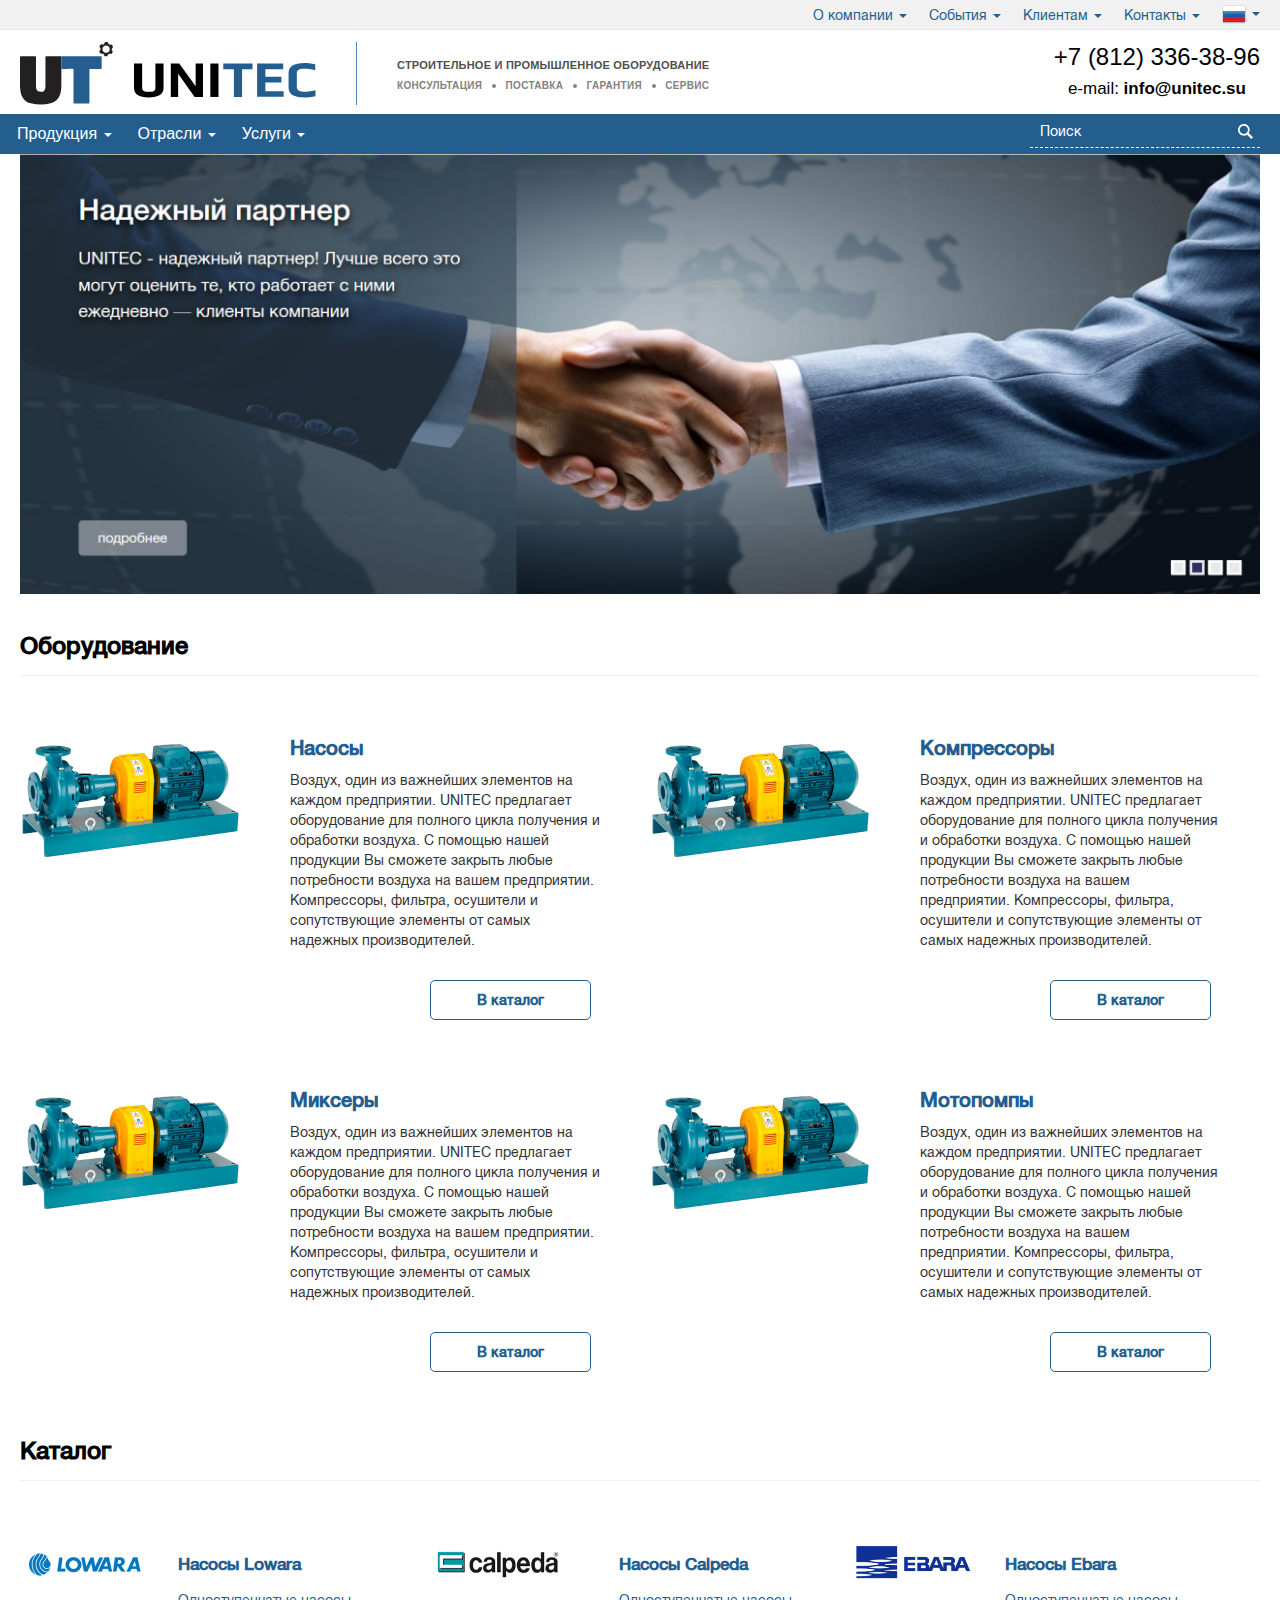
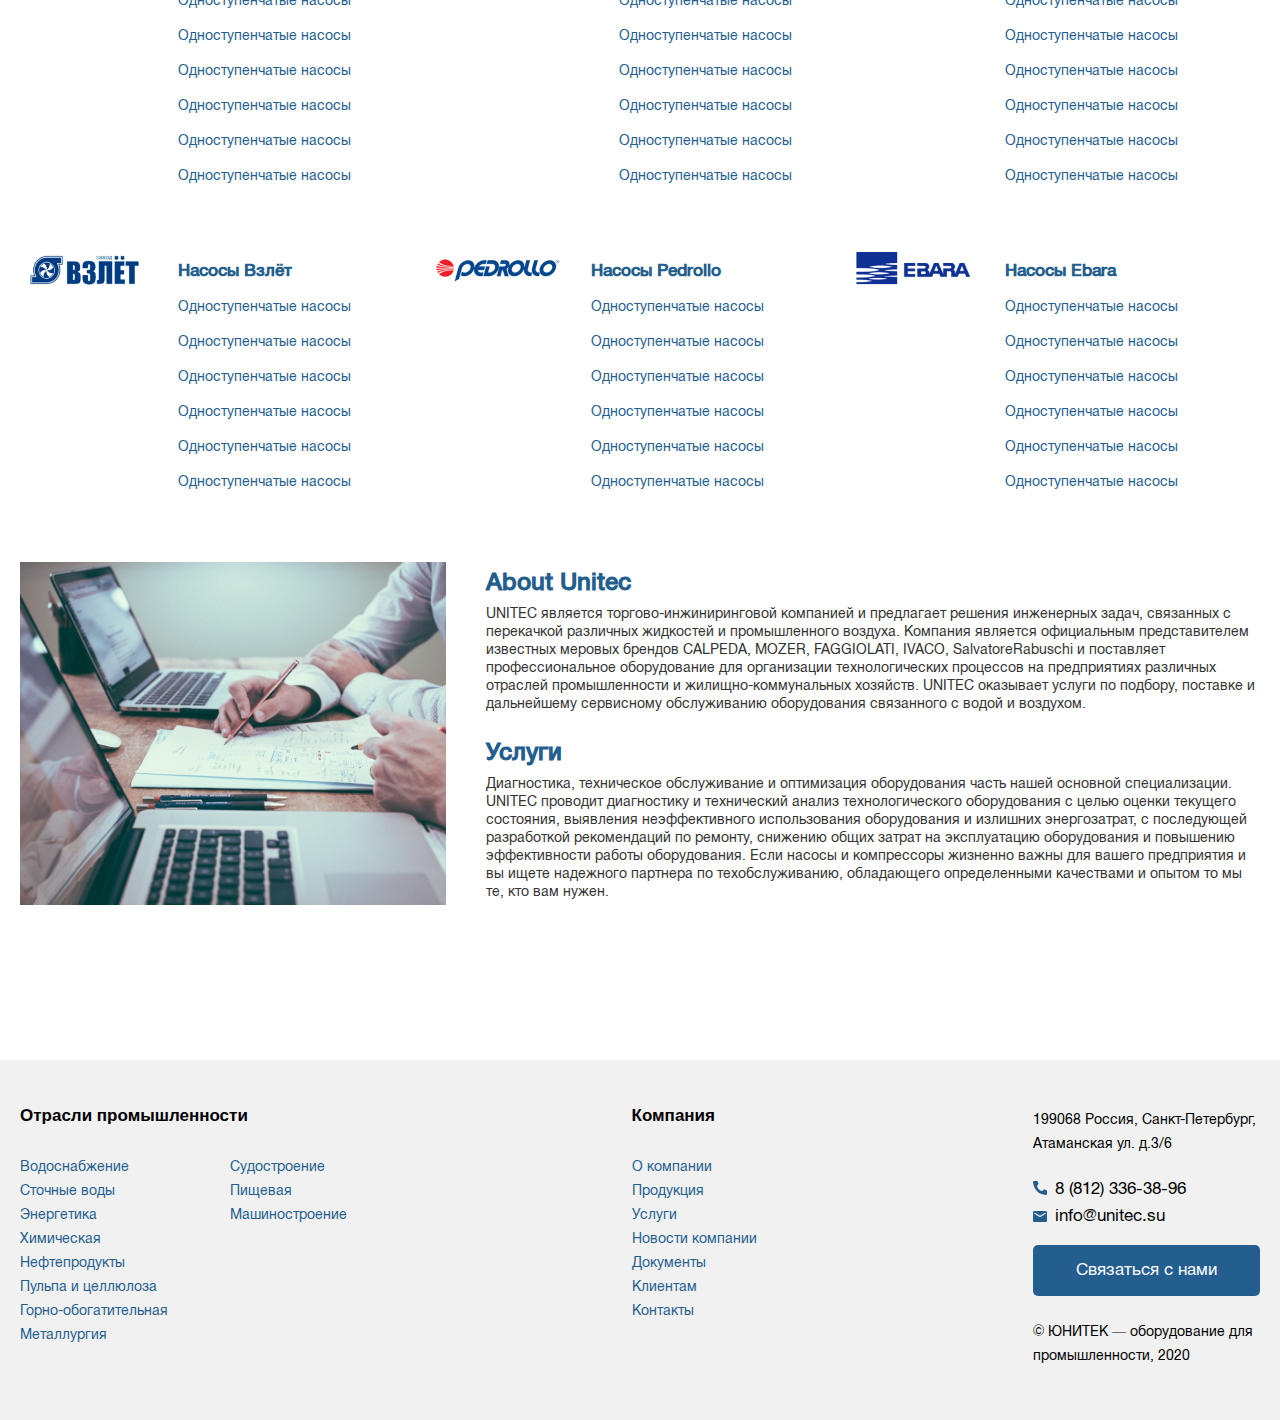
==== commit d954f6a3: "Исправления главной страницы" ====
--- a/index.html
+++ b/index.html
@@ -3213,7 +3213,8 @@
                             </li>
                             <li><a href="http://unitec.su/ru/contacts/otdel-servisa" tabindex="-1">Сервис и
                                 техническая поддержка</a></li>
-                            <li><a href="http://unitec.su/ru/contacts/otdel-proektirovania" tabindex="-1">Проектирование</a>
+                            <li><a href="http://unitec.su/ru/contacts/otdel-proektirovania"
+                                   tabindex="-1">Проектирование</a>
                             </li>
                         </ul>
                     </li>
@@ -3273,9 +3274,10 @@
                 </div>
             </div>
             <div class="header__body_col2">
-                <div class="header-phone">+7 (812) 336-38-96</div>
-                <div class="header-email">e-mail: <b>info@unitec.su</b></div>
+                <div class="header-phone"><a href="tel:+78123363896">+7 (812) 336-38-96</a></div>
+                <div class="header-email">e-mail: <a href="mailto:info@unitec.su"><b>info@unitec.su</b></a></div>
             </div>
+
         </div>
     </div>
     <div class="header-nav">
@@ -3306,9 +3308,11 @@
                                        tabindex="-1">Водоснабжение</a></li>
                                 <li><a href="http://unitec.su/ru/catalog/industry/stocnye-vody" tabindex="-1">Сточные
                                     воды</a></li>
-                                <li><a href="http://unitec.su/ru/catalog/industry/energetika" tabindex="-1">Энергетика</a>
+                                <li><a href="http://unitec.su/ru/catalog/industry/energetika"
+                                       tabindex="-1">Энергетика</a>
                                 </li>
-                                <li><a href="http://unitec.su/ru/catalog/industry/himiceskaa" tabindex="-1">Химическая</a>
+                                <li><a href="http://unitec.su/ru/catalog/industry/himiceskaa"
+                                       tabindex="-1">Химическая</a>
                                 </li>
                                 <li><a href="http://unitec.su/ru/catalog/industry/nefteprodukty" tabindex="-1">Нефтепродукты</a>
                                 </li>
@@ -3316,7 +3320,8 @@
                                     и целлюлоза</a></li>
                                 <li><a href="http://unitec.su/ru/catalog/industry/gorno-obogatitelnaa"
                                        tabindex="-1">Горно-обогатительная</a></li>
-                                <li><a href="http://unitec.su/ru/catalog/industry/metallurgia" tabindex="-1">Металлургия</a>
+                                <li><a href="http://unitec.su/ru/catalog/industry/metallurgia"
+                                       tabindex="-1">Металлургия</a>
                                 </li>
                                 <li><a href="http://unitec.su/ru/catalog/industry/sudostroenie" tabindex="-1">Судостроение</a>
                                 </li>
@@ -3372,15 +3377,18 @@
                 </clipPath>
             </defs>
         </svg>
-        <div class="header-mobile__language">
-            <svg width="22" height="15" viewBox="0 0 22 15" fill="none" xmlns="http://www.w3.org/2000/svg">
-                <rect width="22" height="15" fill="white"/>
-                <rect y="5" width="22" height="5" fill="#235E8F"/>
-                <rect y="10" width="22" height="5" fill="#DD191B"/>
-            </svg>
-            <svg width="8" height="4" viewBox="0 0 8 4" fill="none" xmlns="http://www.w3.org/2000/svg">
-                <path d="M4 4L7.4641 0.25H0.535898L4 4Z" fill="#fff"/>
-            </svg>
+        <div class="lang dropdown">
+            <a class="dropdown-toggle" href="http://unitec.su/ru" data-toggle="dropdown">
+                <img src="./nasosy_files/ru.png" alt="Russian">
+                <svg width="8" height="4" viewBox="0 0 8 4" fill="none" xmlns="http://www.w3.org/2000/svg">
+                    <path d="M4 4L7.4641 0.25H0.535898L4 4Z" fill="#fff"/>
+                </svg>
+            </a>
+            <ul id="w5" class="dropdown dropdown-menu">
+                <li><a href="http://unitec.su/en" tabindex="-1">
+                    <img src="./nasosy_files/en.png" alt="English">
+                </a></li>
+            </ul>
         </div>
     </div>
     <div class="header-mobile__col2">
@@ -3391,11 +3399,14 @@
             </svg>
         </div>
         <div class="header-mobile__phone">
+            <a href="tel:+78123363896">
             <svg width="20" height="20" viewBox="0 0 14 14" fill="none" xmlns="http://www.w3.org/2000/svg">
                 <path d="M9.33393 9.94971L10.5395 8.74368C10.7018 8.58326 10.9073 8.47345 11.1308 8.42757C11.3544 8.3817 11.5864 8.40174 11.7988 8.48525L13.2681 9.07211C13.4827 9.15927 13.6667 9.30803 13.797 9.49966C13.9272 9.69128 13.9979 9.91719 14 10.1489V12.8409C13.9988 12.9986 13.9656 13.1543 13.9026 13.2988C13.8396 13.4433 13.748 13.5735 13.6334 13.6817C13.5188 13.7898 13.3834 13.8737 13.2355 13.9281C13.0877 13.9825 12.9303 14.0065 12.7729 13.9985C2.47744 13.3578 0.400043 4.63567 0.00716727 1.29757C-0.0110703 1.13365 0.00559289 0.967719 0.0560605 0.8107C0.106528 0.653681 0.189656 0.509132 0.299977 0.386561C0.410297 0.26399 0.545309 0.166176 0.69613 0.0995532C0.846951 0.0329307 1.01016 -0.000990209 1.17503 2.2004e-05H3.77447C4.00643 0.000708891 4.23288 0.0708044 4.4247 0.201293C4.61652 0.331781 4.76493 0.516695 4.85084 0.73225L5.43746 2.20209C5.52371 2.41372 5.54571 2.64608 5.50073 2.87015C5.45574 3.09421 5.34576 3.30005 5.18452 3.46195L3.97898 4.66797C3.97898 4.66797 4.67324 9.36823 9.33393 9.94971Z"
                       fill="white"/>
             </svg>
+            </a>
         </div>
+
         <div class="header-mobile__burger">
             <svg width="51" height="51" viewBox="0 0 51 51" fill="none" xmlns="http://www.w3.org/2000/svg">
                 <path d="M12.8501 24.35H38.1501V26.65H12.8501V24.35Z" fill="white"/>
@@ -3501,7 +3512,7 @@
             <div class="item-brand">
                 <div class="item-brand__img">
                     <picture>
-<!--                        <source srcset="img/Rectangle231.png" media="(max-width: 767px)">-->
+                        <!--                        <source srcset="img/Rectangle231.png" media="(max-width: 767px)">-->
                         <img src="img/Rectangle 21.png" height="91" width="130">
                     </picture>
                 </div>
@@ -3521,7 +3532,7 @@
                 <div class="item-brand__img">
                     <div class="item-brand__img">
                         <picture>
-<!--                            <source srcset="img/Rectangle221.png" media="(max-width: 767px)">-->
+                            <!--                            <source srcset="img/Rectangle221.png" media="(max-width: 767px)">-->
                             <img src="img/Rectangle 22.png" height="91" width="130">
                         </picture>
                     </div>
@@ -3630,7 +3641,8 @@
                     перекачкой различных жидкостей и промышленного воздуха. Компания является официальным представителем
                     известных меровых брендов CALPEDA, MOZER, FAGGIOLATI, IVACO, SalvatoreRabuschi и поставляет
                     профессиональное оборудование для организации технологических процессов на предприятиях различных
-                    отраслей промышленности и жилищно-коммунальных хозяйств. UNITEC оказывает услуги по подбору, поставке и
+                    отраслей промышленности и жилищно-коммунальных хозяйств. UNITEC оказывает услуги по подбору,
+                    поставке и
                     дальнейшему сервисному обслуживанию оборудования связанного с водой и воздухом.
                 </div>
             </div>
@@ -3638,11 +3650,15 @@
                 <div class="about__text_title">Услуги</div>
                 <div class="about__text_text">
                     Диагностика, техническое обслуживание и оптимизация оборудования часть нашей основной специализации.
-                    UNITEC проводит диагностику и технический анализ технологического оборудования с целью оценки текущего
-                    состояния, выявления неэффективного использования оборудования и излишних энергозатрат, с последующей
+                    UNITEC проводит диагностику и технический анализ технологического оборудования с целью оценки
+                    текущего
+                    состояния, выявления неэффективного использования оборудования и излишних энергозатрат, с
+                    последующей
                     разработкой рекомендаций по ремонту, снижению общих затрат на эксплуатацию оборудования и повышению
-                    эффективности работы оборудования. Если насосы и компрессоры жизненно важны для вашего предприятия и вы
-                    ищете надежного партнера по техобслуживанию, обладающего определенными качествами и опытом то мы те, кто
+                    эффективности работы оборудования. Если насосы и компрессоры жизненно важны для вашего предприятия и
+                    вы
+                    ищете надежного партнера по техобслуживанию, обладающего определенными качествами и опытом то мы те,
+                    кто
                     вам нужен.
                 </div>
             </div>
@@ -3731,9 +3747,28 @@
                 slidesToScroll: 1,
                 infinite: true,
                 swipeToSlide: true,
-
             } )
         } );
+
+        if (window.innerWidth <= 767) {
+            $( '.lang.dropdown' ).click( function () { // выбор языка
+                $( '.dropdown.dropdown-menu' ).toggle()
+            } )
+
+            $( '.dropdown-toggle' ).click( function (event) {
+                event.preventDefault()
+            } )
+
+            $( document ).mouseup( function (e) { // событие клика по веб-документу
+                var div = $( ".dropdown.dropdown-menu" ); // тут указываем ID элемента
+                if (!div.is( e.target ) // если клик был не по нашему блоку
+                    && div.has( e.target ).length === 0) { // и не по его дочерним элементам
+                    div.hide(); // скрываем его
+                }
+            } );
+        }
+
+
     } );
 </script>
 </body>
--- a/css/header.css
+++ b/css/header.css
@@ -70,6 +70,11 @@
     align-items: center;
     padding-right: 40px;
     border-right: 1px solid #4985B7;
+}
+
+.header-logo a {
+    display: flex;
+    align-items: center;
 }
 
 .header-logo svg:first-child {
@@ -97,7 +102,7 @@
 }
 
 .header-logo2 > div:first-child {
-    margin-bottom: 9px;
+    margin-bottom: 5px;
 }
 
 .header-logo2 > div:last-child {
@@ -129,6 +134,11 @@
     display: flex;
     flex-direction: column;
     justify-content: center;
+}
+
+.header__body_col2 a {
+    font-weight: 500;
+    color: #000000;
 }
 
 .header-phone {
@@ -410,6 +420,8 @@
     border: 1px solid #235E8F;
     color: #235E8F;
     font-weight: 600;
+    font-size: 14px;
+    width: 161px;
 }
 
 .section-1 {
@@ -640,6 +652,10 @@
 
     .header-mobile__phone {
         margin-right: 21px;
+    }
+
+    .header-mobile__phone a {
+        display: block;
     }
 
     .header-mobile__burger {
@@ -845,6 +861,15 @@
         margin-right: 0;
     }
 
+    .dropdown-menu {
+        min-width: 0;
+    }
+
+    .dropdown-toggle  svg{
+        vertical-align: middle;
+        margin-left: 3px;
+    }
+
     @media (max-width: 340px) {
 
         .header-mobile__col2 > div:nth-child(1) {
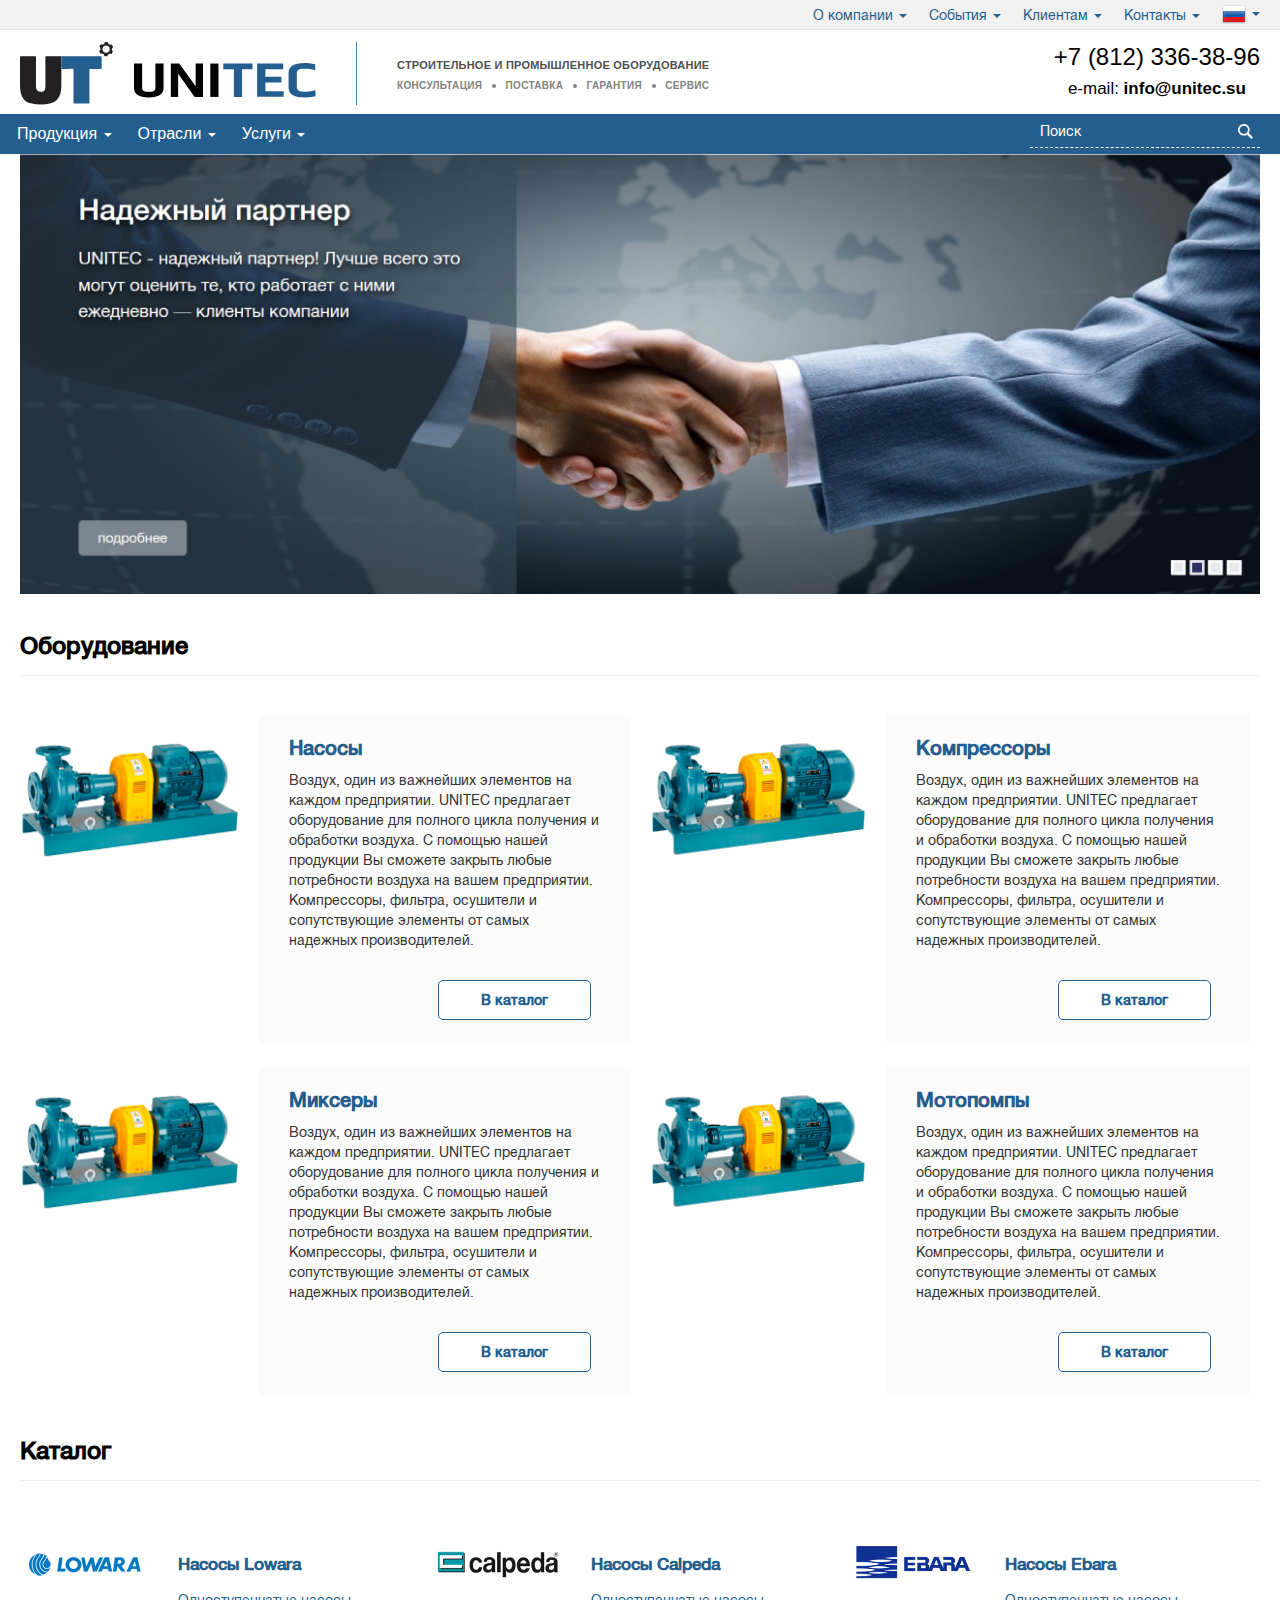
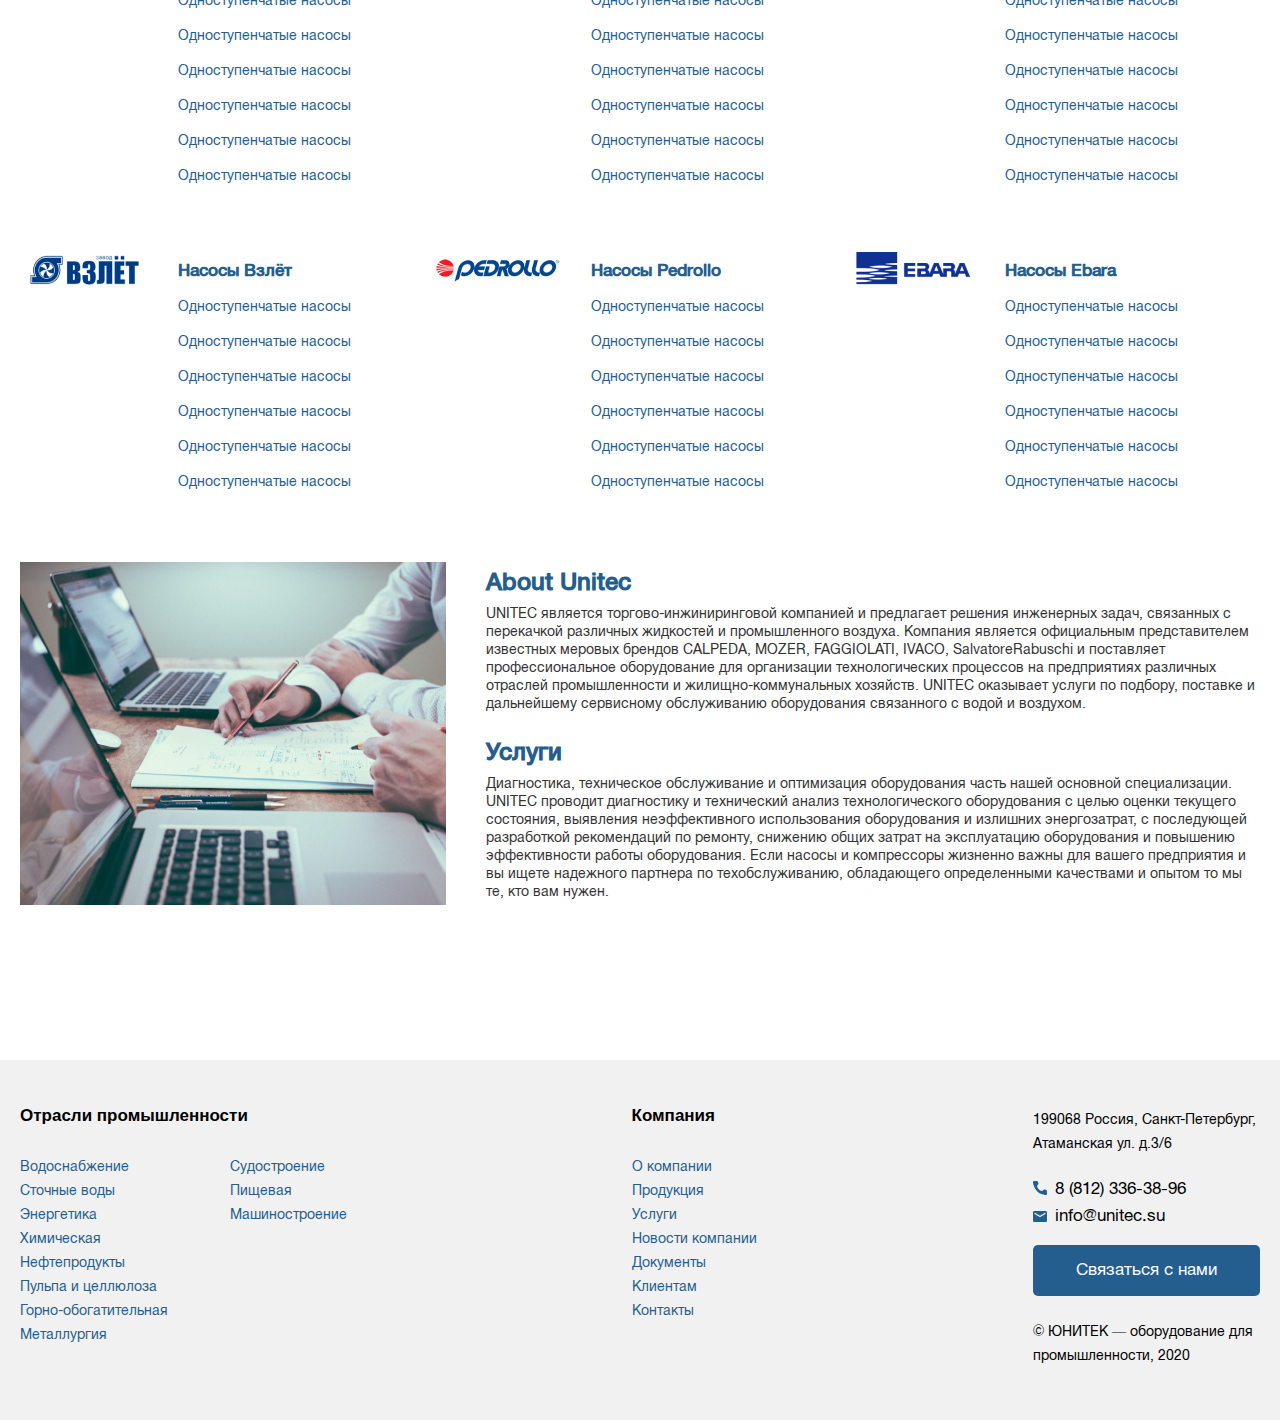
==== commit 53e618ad: "T2269 кросс" ====
--- a/index.html
+++ b/index.html
@@ -3400,10 +3400,10 @@
         </div>
         <div class="header-mobile__phone">
             <a href="tel:+78123363896">
-            <svg width="20" height="20" viewBox="0 0 14 14" fill="none" xmlns="http://www.w3.org/2000/svg">
-                <path d="M9.33393 9.94971L10.5395 8.74368C10.7018 8.58326 10.9073 8.47345 11.1308 8.42757C11.3544 8.3817 11.5864 8.40174 11.7988 8.48525L13.2681 9.07211C13.4827 9.15927 13.6667 9.30803 13.797 9.49966C13.9272 9.69128 13.9979 9.91719 14 10.1489V12.8409C13.9988 12.9986 13.9656 13.1543 13.9026 13.2988C13.8396 13.4433 13.748 13.5735 13.6334 13.6817C13.5188 13.7898 13.3834 13.8737 13.2355 13.9281C13.0877 13.9825 12.9303 14.0065 12.7729 13.9985C2.47744 13.3578 0.400043 4.63567 0.00716727 1.29757C-0.0110703 1.13365 0.00559289 0.967719 0.0560605 0.8107C0.106528 0.653681 0.189656 0.509132 0.299977 0.386561C0.410297 0.26399 0.545309 0.166176 0.69613 0.0995532C0.846951 0.0329307 1.01016 -0.000990209 1.17503 2.2004e-05H3.77447C4.00643 0.000708891 4.23288 0.0708044 4.4247 0.201293C4.61652 0.331781 4.76493 0.516695 4.85084 0.73225L5.43746 2.20209C5.52371 2.41372 5.54571 2.64608 5.50073 2.87015C5.45574 3.09421 5.34576 3.30005 5.18452 3.46195L3.97898 4.66797C3.97898 4.66797 4.67324 9.36823 9.33393 9.94971Z"
-                      fill="white"/>
-            </svg>
+                <svg width="20" height="20" viewBox="0 0 14 14" fill="none" xmlns="http://www.w3.org/2000/svg">
+                    <path d="M9.33393 9.94971L10.5395 8.74368C10.7018 8.58326 10.9073 8.47345 11.1308 8.42757C11.3544 8.3817 11.5864 8.40174 11.7988 8.48525L13.2681 9.07211C13.4827 9.15927 13.6667 9.30803 13.797 9.49966C13.9272 9.69128 13.9979 9.91719 14 10.1489V12.8409C13.9988 12.9986 13.9656 13.1543 13.9026 13.2988C13.8396 13.4433 13.748 13.5735 13.6334 13.6817C13.5188 13.7898 13.3834 13.8737 13.2355 13.9281C13.0877 13.9825 12.9303 14.0065 12.7729 13.9985C2.47744 13.3578 0.400043 4.63567 0.00716727 1.29757C-0.0110703 1.13365 0.00559289 0.967719 0.0560605 0.8107C0.106528 0.653681 0.189656 0.509132 0.299977 0.386561C0.410297 0.26399 0.545309 0.166176 0.69613 0.0995532C0.846951 0.0329307 1.01016 -0.000990209 1.17503 2.2004e-05H3.77447C4.00643 0.000708891 4.23288 0.0708044 4.4247 0.201293C4.61652 0.331781 4.76493 0.516695 4.85084 0.73225L5.43746 2.20209C5.52371 2.41372 5.54571 2.64608 5.50073 2.87015C5.45574 3.09421 5.34576 3.30005 5.18452 3.46195L3.97898 4.66797C3.97898 4.66797 4.67324 9.36823 9.33393 9.94971Z"
+                          fill="white"/>
+                </svg>
             </a>
         </div>
 
@@ -3448,7 +3448,7 @@
         <div class="items">
             <div class="item">
                 <div class="item__img">
-                    <img src="img/Rectangle 36.png" height="168" width="222"/>
+                    <img src="img/Rectangle 36.png"/>
                 </div>
                 <div class="item__text">
                     <div class="item__text_title">Насосы</div>
@@ -3462,7 +3462,7 @@
             </div>
             <div class="item">
                 <div class="item__img">
-                    <img src="img/Rectangle 36.png" height="168" width="222"/>
+                    <img src="img/Rectangle 36.png"/>
                 </div>
                 <div class="item__text">
                     <div class="item__text_title">Компрессоры</div>
@@ -3476,7 +3476,7 @@
             </div>
             <div class="item">
                 <div class="item__img">
-                    <img src="img/Rectangle 36.png" height="168" width="222"/>
+                    <img src="img/Rectangle 36.png"/>
                 </div>
                 <div class="item__text">
                     <div class="item__text_title">Миксеры</div>
@@ -3490,7 +3490,7 @@
             </div>
             <div class="item">
                 <div class="item__img">
-                    <img src="img/Rectangle 36.png" height="168" width="222"/>
+                    <img src="img/Rectangle 36.png"/>
                 </div>
                 <div class="item__text">
                     <div class="item__text_title">Мотопомпы</div>
@@ -3513,7 +3513,7 @@
                 <div class="item-brand__img">
                     <picture>
                         <!--                        <source srcset="img/Rectangle231.png" media="(max-width: 767px)">-->
-                        <img src="img/Rectangle 21.png" height="91" width="130">
+                        <img src="img/Rectangle 21.png">
                     </picture>
                 </div>
                 <div class="item-brand__item">
@@ -3530,12 +3530,10 @@
             </div>
             <div class="item-brand">
                 <div class="item-brand__img">
-                    <div class="item-brand__img">
-                        <picture>
-                            <!--                            <source srcset="img/Rectangle221.png" media="(max-width: 767px)">-->
-                            <img src="img/Rectangle 22.png" height="91" width="130">
-                        </picture>
-                    </div>
+                    <picture>
+                        <!--                            <source srcset="img/Rectangle221.png" media="(max-width: 767px)">-->
+                        <img src="img/Rectangle 22.png">
+                    </picture>
                 </div>
                 <div class="item-brand__item">
                     <div class="item-brand__item_title">Насосы Calpeda</div>
@@ -3553,7 +3551,7 @@
                 <div class="item-brand__img">
                     <picture>
                         <source srcset="" media="(max-width: 767px)">
-                        <img src="img/Rectangle 23.png" height="91" width="130">
+                        <img src="img/Rectangle 23.png">
                     </picture>
                 </div>
                 <div class="item-brand__item">
@@ -3572,7 +3570,7 @@
                 <div class="item-brand__img">
                     <picture>
                         <source srcset="" media="(max-width: 767px)">
-                        <img src="img/Rectangle 24.png" height="91" width="130">
+                        <img src="img/Rectangle 24.png">
                     </picture>
                 </div>
                 <div class="item-brand__item">
@@ -3591,7 +3589,7 @@
                 <div class="item-brand__img">
                     <picture>
                         <source srcset="" media="(max-width: 767px)">
-                        <img src="img/Rectangle 25.png" height="91" width="130"/>
+                        <img src="img/Rectangle 25.png"/>
                     </picture>
                 </div>
                 <div class="item-brand__item">
@@ -3610,7 +3608,7 @@
                 <div class="item-brand__img">
                     <picture>
                         <source srcset="" media="(max-width: 767px)">
-                        <img src="img/Rectangle 39.png" height="91" width="130">
+                        <img src="img/Rectangle 39.png">
                     </picture>
 
                 </div>
--- a/css/header.css
+++ b/css/header.css
@@ -393,10 +393,18 @@
 
 .item__img {
     margin-right: 18px;
+    height: 167px;
+    min-width: 36.3%;
+}
+
+.item__img img {
+    max-width: 100%;
+    max-height: 100%;
 }
 
 .item__text {
     padding: 23px 30px;
+    background-color: #FBFBFB;
 }
 
 .item__text_title {
@@ -421,7 +429,7 @@
     color: #235E8F;
     font-weight: 600;
     font-size: 14px;
-    width: 161px;
+    max-width: 161px;
 }
 
 .section-1 {
@@ -442,6 +450,23 @@
 
 .item-brand__img {
     margin-right: 28px;
+    width: 31.5%;
+    height: 91px;
+    font-size: 0;
+    white-space: nowrap;
+}
+
+.item-brand__img:before {
+    content: '';
+    height: 100%;
+    display: inline-block;
+    vertical-align: middle;
+}
+
+.item-brand__img img {
+    max-width: 100%;
+    max-height: 100%;
+    vertical-align: middle;
 }
 
 .item-brand__item_title {
@@ -571,6 +596,7 @@
 
 .content {
     display: initial;
+    height: 100%;
 }
 
 .w-100 {
@@ -594,6 +620,15 @@
 .brand__about .active {
     color: #000;
 }
+
+
+@media (max-width: 1023px) {
+
+    .footer ul {
+        height: auto;
+    }
+}
+
 
 @media (max-width: 767px) {
 
@@ -622,7 +657,8 @@
         padding: 0 7px 0 14px;
     }
 
-    .header-mobile__col1 {
+    .header-mobile__col1,
+    .header-mobile__col1 a {
         display: flex;
         align-items: center;
     }
@@ -772,9 +808,17 @@
         margin-bottom: 0;
     }
 
+    .item-brand__img {
+        height: auto;
+    }
+
     .item-brand__img img {
         width: 227px !important;
         height: auto !important;
+    }
+
+    .about__img {
+        width: 100%;
     }
 
     .about__img img {
@@ -807,7 +851,8 @@
     }
 
     .item__text {
-        padding: 16px 10px;
+        padding: 16px 23px;
+        margin: 0 -14px;
     }
 
     .items > div:nth-child(1n) {
@@ -839,15 +884,16 @@
     }
 
     .about__img {
-        margin: 0 -14px;
+        margin: 0;
     }
 
     .about__text {
-        padding-top: 24px;
+        /*padding-top: 24px;*/
+        padding: 24px 14px 0;
     }
 
     .section-3.about {
-        margin-bottom: 40px;
+        margin: 0 -14px 40px;
     }
 
     .sidebar {
@@ -870,14 +916,15 @@
         margin-left: 3px;
     }
 
-    @media (max-width: 340px) {
-
-        .header-mobile__col2 > div:nth-child(1) {
-            margin-right: 15px;
-        }
-
-        .header-mobile__col2 > div:nth-child(2) {
-            margin-right: 3px;
-        }
+}
+
+@media (max-width: 340px) {
+
+    .header-mobile__col2 > div:nth-child(1) {
+        margin-right: 15px;
+    }
+
+    .header-mobile__col2 > div:nth-child(2) {
+        margin-right: 3px;
     }
 }--- a/css/nasosy.css
+++ b/css/nasosy.css
@@ -1,5 +1,11 @@
 .category-item__image-hover {
     background: transparent;
+}
+
+.category-item {
+    width: 25%;
+    padding-left: 15px;
+    padding-right: 15px;
 }
 
 .category-item .title {
@@ -32,11 +38,21 @@
     border-radius: 5px;
     padding: 0 8px;
     width: 100%;
+    font-size: 0;
+    white-space: nowrap;
 }
 
 .category-item-wrapp .image {
     display: block;
     margin-bottom: 14px;
+    vertical-align: middle;
+}
+
+.category-item-wrapp .image:before {
+    content: '';
+    height: 100%;
+    display: inline-block;
+    vertical-align: middle;
 }
 
 .category-item-wrapp:hover .title {
@@ -53,6 +69,7 @@
 a.category-item {
     display: flex;
     text-decoration: none;
+    position: relative;
 }
 
 .product-list > .product-list__row {
@@ -70,6 +87,7 @@
     min-height: 45px;
     height: auto;
     padding: 0 10px;
+    white-space: normal;
 }
 
 .category-item .title:after{
@@ -83,6 +101,10 @@
 }
 
 @media (max-width: 767px) {
+
+    .category-item {
+        width: 100%;
+    }
 
     .nasosy .container {
         width: auto;
